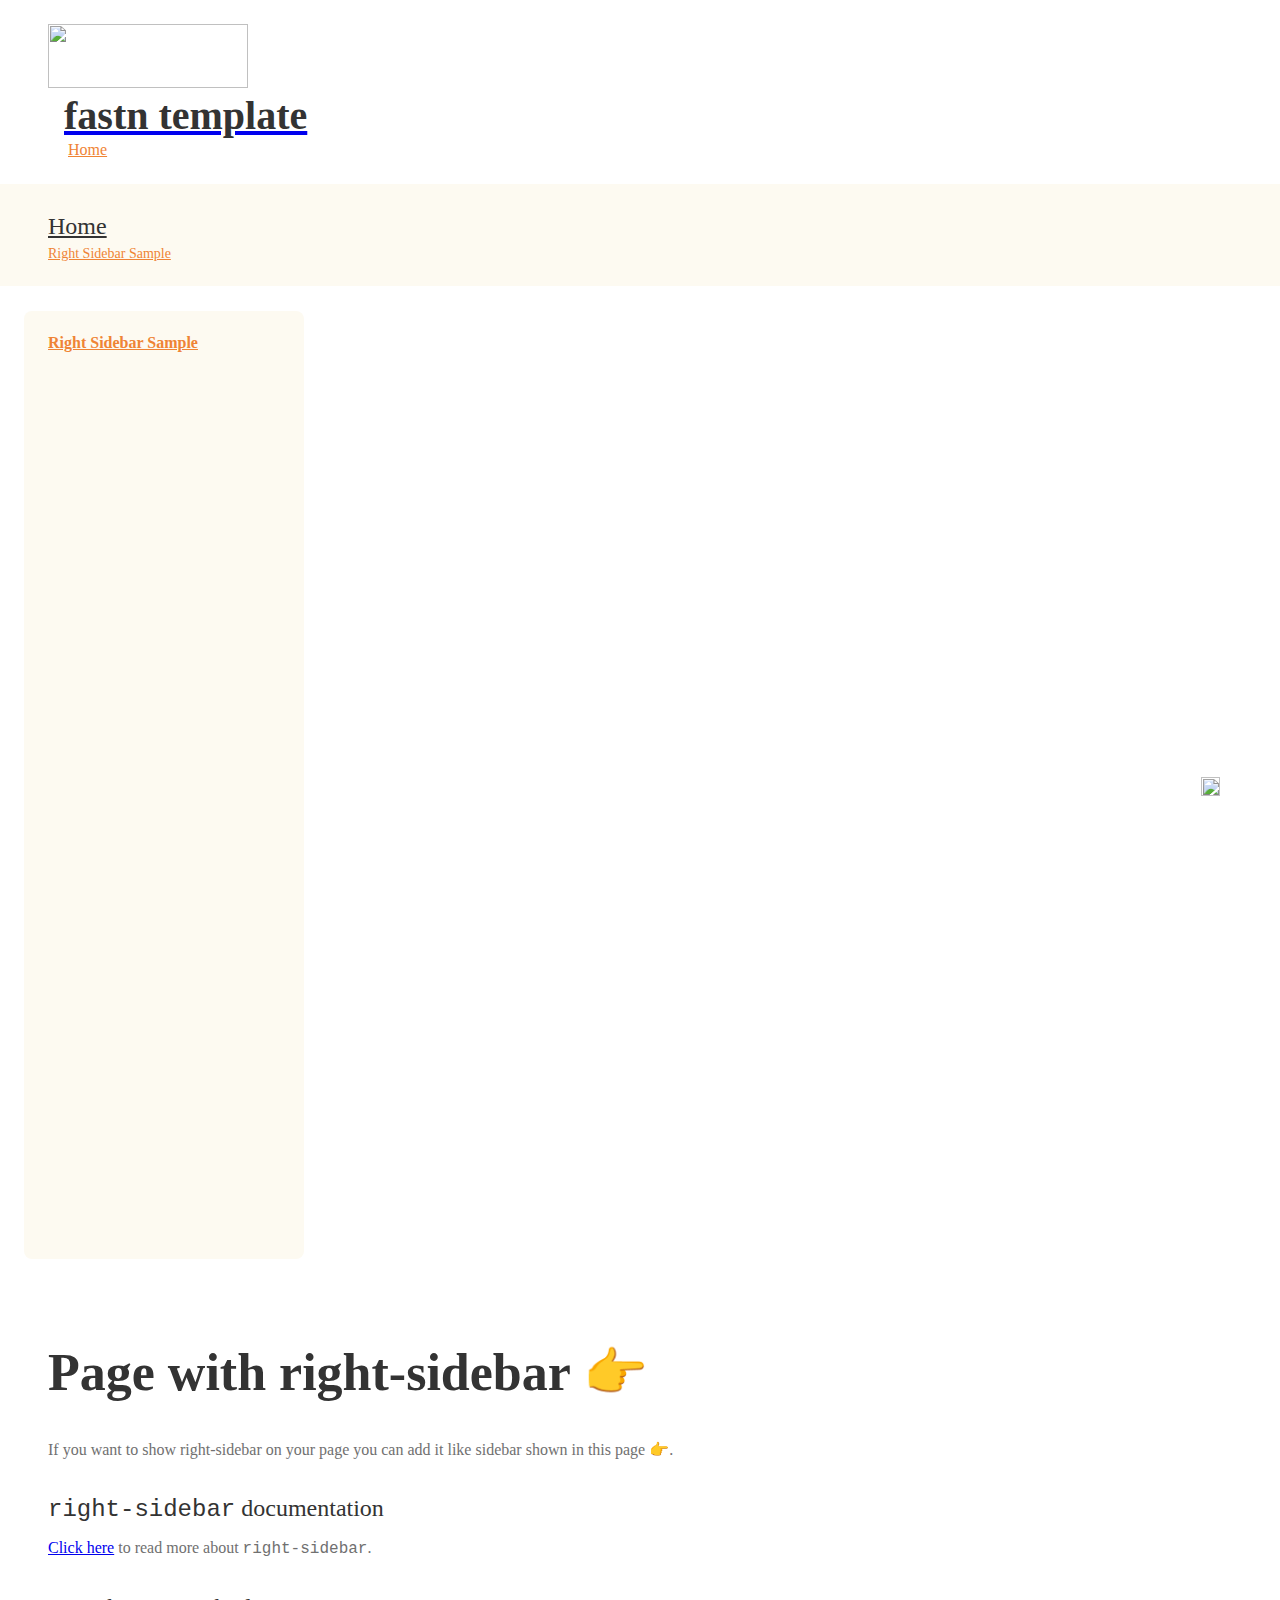
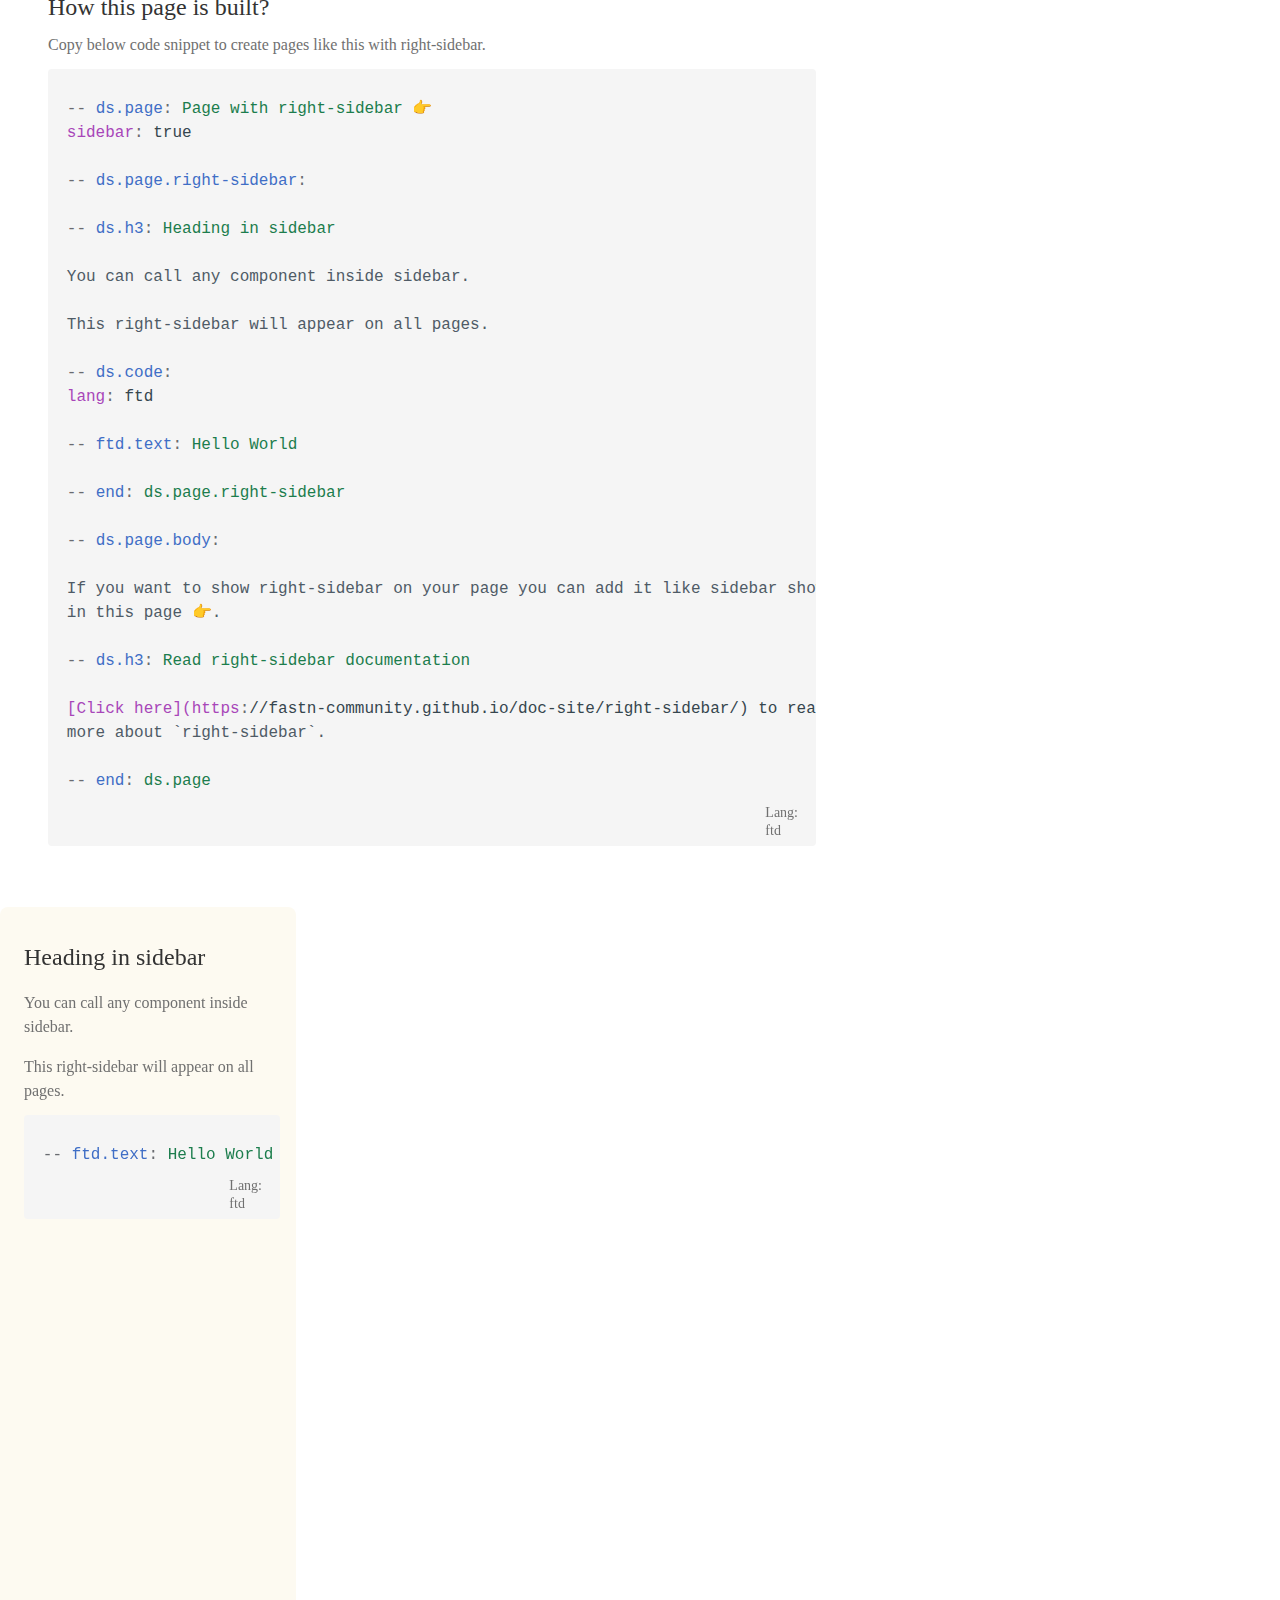
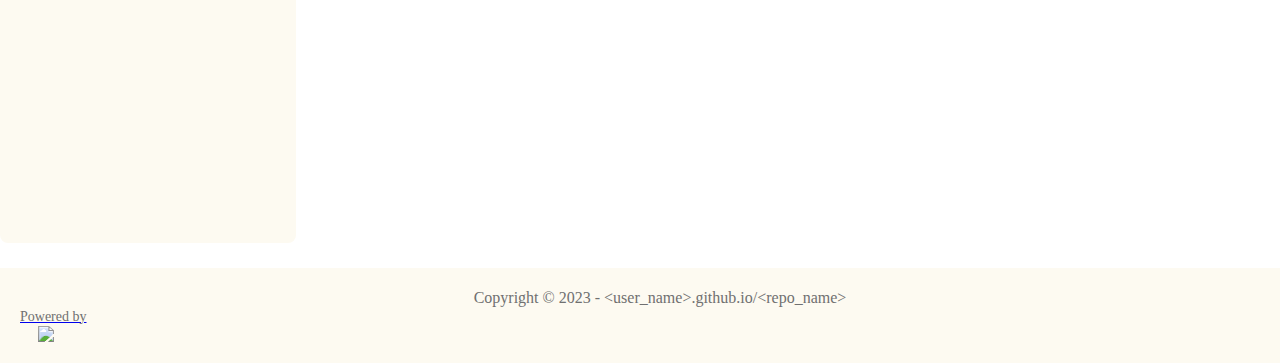
==== sidebar/index.html @ 20eb587a "Initialize gh-pages" ====
<!DOCTYPE html>
<html lang="en" style="height: 100%;">
<head>
<meta charset="UTF-8"><base href="/fastn-template/">
<meta name="viewport" content="width=device-width, initial-scale=1, maximum-scale=1, user-scalable=0"><meta property="og:title" content="Page with right-sidebar 👉"><meta name="twitter:title" content="Page with right-sidebar 👉">
<title>Page with right-sidebar 👉</title>
<link rel="shortcut icon" href="/-/<user_name>.github.io/<repo_name>/favicon.ico" type="image/x-icon">
<script type="ftd" id="ftd-data">
{
"<user_name>.github.io/<repo_name>/FASTN/ds#page:banner:0": [],
"<user_name>.github.io/<repo_name>/FASTN/ds#page:body:0": "If you want to show right-sidebar on your page you can add it like sidebar shown\nin this page 👉.",
"<user_name>.github.io/<repo_name>/FASTN/ds#page:footer:0": [],
"<user_name>.github.io/<repo_name>/FASTN/ds#page:full-width:0": false,
"<user_name>.github.io/<repo_name>/FASTN/ds#page:github-icon:0": false,
"<user_name>.github.io/<repo_name>/FASTN/ds#page:right-sidebar:0": [],
"<user_name>.github.io/<repo_name>/FASTN/ds#page:show-banner:0": true,
"<user_name>.github.io/<repo_name>/FASTN/ds#page:show-footer:0": true,
"<user_name>.github.io/<repo_name>/FASTN/ds#page:sidebar:0": true,
"<user_name>.github.io/<repo_name>/FASTN/ds#page:site-name:0": "fastn template",
"<user_name>.github.io/<repo_name>/FASTN/ds#page:title:0": "Page with right-sidebar 👉",
"<user_name>.github.io/<repo_name>/FASTN/ds#page:wrapper:0": [],
"<user_name>.github.io/<repo_name>/FASTN/ds#site-logo": {
"dark": "-/<user_name>.github.io/<repo_name>/assets/ipsum-logo-dark.svg",
"light": "-/<user_name>.github.io/<repo_name>/assets/ipsum-logo.svg"
},
"<user_name>.github.io/<repo_name>/assets#files.assets.ipsum-logo.svg": {
"dark": "-/<user_name>.github.io/<repo_name>/assets/ipsum-logo-dark.svg",
"light": "-/<user_name>.github.io/<repo_name>/assets/ipsum-logo.svg"
},
"fastn-community.github.io/app-switcher/assets#files.images.FTD.svg": {
"dark": "-/fastn-community.github.io/app-switcher/images/FTD.svg",
"light": "-/fastn-community.github.io/app-switcher/images/FTD.svg"
},
"fastn-community.github.io/app-switcher/assets#files.images.app-switcher-mobile.svg": {
"dark": "-/fastn-community.github.io/app-switcher/images/app-switcher-mobile.svg",
"light": "-/fastn-community.github.io/app-switcher/images/app-switcher-mobile.svg"
},
"fastn-community.github.io/app-switcher/assets#files.images.cross.svg": {
"dark": "-/fastn-community.github.io/app-switcher/images/cross.svg",
"light": "-/fastn-community.github.io/app-switcher/images/cross.svg"
},
"fastn-community.github.io/code-block#code:body:0,0,2,2,0,1,2,1,0,2": "-- ds.page: Page with right-sidebar 👉\nsidebar: true\n\n-- ds.page.right-sidebar:\n\n-- ds.h3: Heading in sidebar\n\nYou can call any component inside sidebar. \n\nThis right-sidebar will appear on all pages.\n\n-- ds.code:\nlang: ftd\n\n-- ftd.text: Hello World\n\n-- end: ds.page.right-sidebar\n\n-- ds.page.body:\n\nIf you want to show right-sidebar on your page you can add it like sidebar shown\nin this page 👉.\n\n-- ds.h3: Read right-sidebar documentation\n\n[Click here](https://fastn-community.github.io/doc-site/right-sidebar/) to read\nmore about `right-sidebar`.\n\n-- end: ds.page",
"fastn-community.github.io/code-block#code:body:0,0,2,2,0,2,0,1": "-- ftd.text: Hello World",
"fastn-community.github.io/code-block#code:body:0,0,3,2,1,1,0,2": "-- ds.page: Page with right-sidebar 👉\nsidebar: true\n\n-- ds.page.right-sidebar:\n\n-- ds.h3: Heading in sidebar\n\nYou can call any component inside sidebar. \n\nThis right-sidebar will appear on all pages.\n\n-- ds.code:\nlang: ftd\n\n-- ftd.text: Hello World\n\n-- end: ds.page.right-sidebar\n\n-- ds.page.body:\n\nIf you want to show right-sidebar on your page you can add it like sidebar shown\nin this page 👉.\n\n-- ds.h3: Read right-sidebar documentation\n\n[Click here](https://fastn-community.github.io/doc-site/right-sidebar/) to read\nmore about `right-sidebar`.\n\n-- end: ds.page",
"fastn-community.github.io/code-block#code:body:0,0,3,2,3,1": "-- ftd.text: Hello World",
"fastn-community.github.io/code-block#code:clean-code:0,0,2,2,0,1,2,1,0,2": "-- ds.page: Page with right-sidebar 👉\nsidebar: true\n\n-- ds.page.right-sidebar:\n\n-- ds.h3: Heading in sidebar\n\nYou can call any component inside sidebar. \n\nThis right-sidebar will appear on all pages.\n\n-- ds.code:\nlang: ftd\n\n-- ftd.text: Hello World\n\n-- end: ds.page.right-sidebar\n\n-- ds.page.body:\n\nIf you want to show right-sidebar on your page you can add it like sidebar shown\nin this page 👉.\n\n-- ds.h3: Read right-sidebar documentation\n\n[Click here](https://fastn-community.github.io/doc-site/right-sidebar/) to read\nmore about `right-sidebar`.\n\n-- end: ds.page",
"fastn-community.github.io/code-block#code:clean-code:0,0,2,2,0,2,0,1": "-- ftd.text: Hello World",
"fastn-community.github.io/code-block#code:clean-code:0,0,3,2,1,1,0,2": "-- ds.page: Page with right-sidebar 👉\nsidebar: true\n\n-- ds.page.right-sidebar:\n\n-- ds.h3: Heading in sidebar\n\nYou can call any component inside sidebar. \n\nThis right-sidebar will appear on all pages.\n\n-- ds.code:\nlang: ftd\n\n-- ftd.text: Hello World\n\n-- end: ds.page.right-sidebar\n\n-- ds.page.body:\n\nIf you want to show right-sidebar on your page you can add it like sidebar shown\nin this page 👉.\n\n-- ds.h3: Read right-sidebar documentation\n\n[Click here](https://fastn-community.github.io/doc-site/right-sidebar/) to read\nmore about `right-sidebar`.\n\n-- end: ds.page",
"fastn-community.github.io/code-block#code:clean-code:0,0,3,2,3,1": "-- ftd.text: Hello World",
"fastn-community.github.io/code-block#code:copy-mouse-in:0,0,2,2,0,1,2,1,0,2": false,
"fastn-community.github.io/code-block#code:copy-mouse-in:0,0,2,2,0,2,0,1": false,
"fastn-community.github.io/code-block#code:copy-mouse-in:0,0,3,2,1,1,0,2": false,
"fastn-community.github.io/code-block#code:copy-mouse-in:0,0,3,2,3,1": false,
"fastn-community.github.io/code-block#code:copy-text:0,0,2,2,0,1,2,1,0,2": "null",
"fastn-community.github.io/code-block#code:copy-text:0,0,2,2,0,2,0,1": "null",
"fastn-community.github.io/code-block#code:copy-text:0,0,3,2,1,1,0,2": "null",
"fastn-community.github.io/code-block#code:copy-text:0,0,3,2,3,1": "null",
"fastn-community.github.io/code-block#code:copy:0,0,2,2,0,1,2,1,0,2": true,
"fastn-community.github.io/code-block#code:copy:0,0,2,2,0,2,0,1": true,
"fastn-community.github.io/code-block#code:copy:0,0,3,2,1,1,0,2": true,
"fastn-community.github.io/code-block#code:copy:0,0,3,2,3,1": true,
"fastn-community.github.io/code-block#code:download-mouse-in:0,0,2,2,0,1,2,1,0,2": false,
"fastn-community.github.io/code-block#code:download-mouse-in:0,0,2,2,0,2,0,1": false,
"fastn-community.github.io/code-block#code:download-mouse-in:0,0,3,2,1,1,0,2": false,
"fastn-community.github.io/code-block#code:download-mouse-in:0,0,3,2,3,1": false,
"fastn-community.github.io/code-block#code:lang:0,0,2,2,0,1,2,1,0,2": "ftd",
"fastn-community.github.io/code-block#code:lang:0,0,2,2,0,2,0,1": "ftd",
"fastn-community.github.io/code-block#code:lang:0,0,3,2,1,1,0,2": "ftd",
"fastn-community.github.io/code-block#code:lang:0,0,3,2,3,1": "ftd",
"fastn-community.github.io/code-block#code:line-numbers:0,0,2,2,0,1,2,1,0,2": false,
"fastn-community.github.io/code-block#code:line-numbers:0,0,2,2,0,2,0,1": false,
"fastn-community.github.io/code-block#code:line-numbers:0,0,3,2,1,1,0,2": false,
"fastn-community.github.io/code-block#code:line-numbers:0,0,3,2,3,1": false,
"fastn-community.github.io/code-block#code:mouse-in:0,0,2,2,0,1,2,1,0,2": false,
"fastn-community.github.io/code-block#code:mouse-in:0,0,2,2,0,2,0,1": false,
"fastn-community.github.io/code-block#code:mouse-in:0,0,3,2,1,1,0,2": false,
"fastn-community.github.io/code-block#code:mouse-in:0,0,3,2,3,1": false,
"fastn-community.github.io/code-block/assets#files.static.copy-hover.svg": {
"dark": "-/fastn-community.github.io/code-block/static/copy-hover-dark.svg",
"light": "-/fastn-community.github.io/code-block/static/copy-hover.svg"
},
"fastn-community.github.io/code-block/assets#files.static.copy.svg": {
"dark": "-/fastn-community.github.io/code-block/static/copy-dark.svg",
"light": "-/fastn-community.github.io/code-block/static/copy.svg"
},
"fastn-community.github.io/code-block/assets#files.static.download-hover.svg": {
"dark": "-/fastn-community.github.io/code-block/static/download-hover-dark.svg",
"light": "-/fastn-community.github.io/code-block/static/download-hover.svg"
},
"fastn-community.github.io/code-block/assets#files.static.download.svg": {
"dark": "-/fastn-community.github.io/code-block/static/download-dark.svg",
"light": "-/fastn-community.github.io/code-block/static/download.svg"
},
"fastn-community.github.io/code-block/assets#files.static.tick.svg": {
"dark": "-/fastn-community.github.io/code-block/static/tick.svg",
"light": "-/fastn-community.github.io/code-block/static/tick.svg"
},
"fastn-community.github.io/dark-flame-cs#main": {
"accent": {
"primary": {
"dark": "#EF8435",
"light": "#EF8435"
},
"secondary": {
"dark": "#EBE8E5",
"light": "#EBE8E5"
},
"tertiary": {
"dark": "#c5cbd7",
"light": "#c5cbd7"
}
},
"background": {
"base": {
"dark": "#000000",
"light": "#FFFFFF"
},
"code": {
"dark": "#21222c",
"light": "#f5f5f5"
},
"overlay": {
"dark": "#000000",
"light": "#000000"
},
"step-1": {
"dark": "#111111",
"light": "#FDFAF1"
},
"step-2": {
"dark": "#2b2b2b",
"light": "#fbf3dc"
}
},
"border": {
"dark": "#434547",
"light": "#f0ece2"
},
"border-strong": {
"dark": "#333333",
"light": "#D9D9D9"
},
"cta-danger": {
"base": {
"dark": "#F9E4E1",
"light": "#F9E4E1"
},
"border": {
"dark": "#E9968C",
"light": "#E9968C"
},
"border-disabled": {
"dark": "#f1dac0",
"light": "#304655"
},
"disabled": {
"dark": "#FAECEB",
"light": "#FAECEB"
},
"focused": {
"dark": "#D97973",
"light": "#D97973"
},
"hover": {
"dark": "#F1BDB6",
"light": "#F1BDB6"
},
"pressed": {
"dark": "#D46A63",
"light": "#D46A63"
},
"text": {
"dark": "#D84836",
"light": "#D84836"
},
"text-disabled": {
"dark": "#fff",
"light": "#304655"
}
},
"cta-primary": {
"base": {
"dark": "#EF8435",
"light": "#EF8435"
},
"border": {
"dark": "#F3A063",
"light": "#F3A063"
},
"border-disabled": {
"dark": "#fad9c0",
"light": "#fad9c0"
},
"disabled": {
"dark": "#FAD9C0",
"light": "#FAD9C0"
},
"focused": {
"dark": "#B36328",
"light": "#B36328"
},
"hover": {
"dark": "#D77730",
"light": "#D77730"
},
"pressed": {
"dark": "#BF6A2A",
"light": "#BF6A2A"
},
"text": {
"dark": "#512403",
"light": "#512403"
},
"text-disabled": {
"dark": "#f2a164",
"light": "#f2a164"
}
},
"cta-secondary": {
"base": {
"dark": "#EBE8E5",
"light": "#EBE8E5"
},
"border": {
"dark": "#B0AEAC",
"light": "#B0AEAC"
},
"border-disabled": {
"dark": "#f1dac0",
"light": "#304655"
},
"disabled": {
"dark": "#F9F8F7",
"light": "#F9F8F7"
},
"focused": {
"dark": "#B0AEAC",
"light": "#B0AEAC"
},
"hover": {
"dark": "#D4D1CE",
"light": "#D4D1CE"
},
"pressed": {
"dark": "#BCBAB7",
"light": "#BCBAB7"
},
"text": {
"dark": "#333333",
"light": "#333333"
},
"text-disabled": {
"dark": "#fff",
"light": "#304655"
}
},
"cta-tertiary": {
"base": {
"dark": "#4A6490",
"light": "#4A6490"
},
"border": {
"dark": "#4e6997",
"light": "#4e6997"
},
"border-disabled": {
"dark": "#f1dac0",
"light": "#304655"
},
"disabled": {
"dark": "rgba(74, 100, 144, 0.4)",
"light": "rgba(74, 100, 144, 0.4)"
},
"focused": {
"dark": "#6882b1",
"light": "#6882b1"
},
"hover": {
"dark": "#3d5276",
"light": "#3d5276"
},
"pressed": {
"dark": "#2b3a54",
"light": "#2b3a54"
},
"text": {
"dark": "#ffffff",
"light": "#ffffff"
},
"text-disabled": {
"dark": "#fff",
"light": "#304655"
}
},
"custom": {
"eight": {
"dark": "#d554b3",
"light": "#d554b3"
},
"five": {
"dark": "#222222",
"light": "#FBF5E2"
},
"four": {
"dark": "#111111",
"light": "#FDFAF1"
},
"nine": {
"dark": "#ec8943",
"light": "#ec8943"
},
"one": {
"dark": "#4AA35C",
"light": "#4AA35C"
},
"seven": {
"dark": "#7564be",
"light": "#7564be"
},
"six": {
"dark": "#ef8dd6",
"light": "#ef8dd6"
},
"ten": {
"dark": "#da7a4a",
"light": "#da7a4a"
},
"three": {
"dark": "#EBBE52",
"light": "#EBBE52"
},
"two": {
"dark": "#5C2860",
"light": "#5C2860"
}
},
"error": {
"base": {
"dark": "#4f2a25c9",
"light": "#F9E4E1"
},
"border": {
"dark": "#E9968C",
"light": "#E9968C"
},
"text": {
"dark": "#D84836",
"light": "#D84836"
}
},
"info": {
"base": {
"dark": "#233a5dc7",
"light": "#DAE7FB"
},
"border": {
"dark": "#7EACF1",
"light": "#7EACF1"
},
"text": {
"dark": "#5290EC",
"light": "#5290EC"
}
},
"scrim": {
"dark": "#393939",
"light": "#393939"
},
"shadow": {
"dark": "#EF8435",
"light": "#EF8435"
},
"success": {
"base": {
"dark": "#033a1bb8",
"light": "#DCEFE4"
},
"border": {
"dark": "#95D0AF",
"light": "#95D0AF"
},
"text": {
"dark": "#159f52",
"light": "#3E8D61"
}
},
"text": {
"dark": "#D9D9D9",
"light": "#707070"
},
"text-strong": {
"dark": "#FFFFFF",
"light": "#333333"
},
"warning": {
"base": {
"dark": "#3b2c1ee6",
"light": "#FDF7F1"
},
"border": {
"dark": "#F2C097",
"light": "#F2C097"
},
"text": {
"dark": "#E78B3E",
"light": "#E78B3E"
}
}
},
"fastn-community.github.io/dark-flame-cs/colors#accent-": {
"primary": {
"dark": "#EF8435",
"light": "#EF8435"
},
"secondary": {
"dark": "#EBE8E5",
"light": "#EBE8E5"
},
"tertiary": {
"dark": "#c5cbd7",
"light": "#c5cbd7"
}
},
"fastn-community.github.io/dark-flame-cs/colors#accent-primary-": {
"dark": "#EF8435",
"light": "#EF8435"
},
"fastn-community.github.io/dark-flame-cs/colors#accent-secondary-": {
"dark": "#EBE8E5",
"light": "#EBE8E5"
},
"fastn-community.github.io/dark-flame-cs/colors#accent-tertiary-": {
"dark": "#c5cbd7",
"light": "#c5cbd7"
},
"fastn-community.github.io/dark-flame-cs/colors#background-": {
"base": {
"dark": "#000000",
"light": "#FFFFFF"
},
"code": {
"dark": "#21222c",
"light": "#f5f5f5"
},
"overlay": {
"dark": "#000000",
"light": "#000000"
},
"step-1": {
"dark": "#111111",
"light": "#FDFAF1"
},
"step-2": {
"dark": "#2b2b2b",
"light": "#fbf3dc"
}
},
"fastn-community.github.io/dark-flame-cs/colors#base-": {
"dark": "#000000",
"light": "#FFFFFF"
},
"fastn-community.github.io/dark-flame-cs/colors#border-": {
"dark": "#434547",
"light": "#f0ece2"
},
"fastn-community.github.io/dark-flame-cs/colors#border-strong-": {
"dark": "#333333",
"light": "#D9D9D9"
},
"fastn-community.github.io/dark-flame-cs/colors#code-": {
"dark": "#21222c",
"light": "#f5f5f5"
},
"fastn-community.github.io/dark-flame-cs/colors#cta-danger-": {
"base": {
"dark": "#F9E4E1",
"light": "#F9E4E1"
},
"border": {
"dark": "#E9968C",
"light": "#E9968C"
},
"border-disabled": {
"dark": "#f1dac0",
"light": "#304655"
},
"disabled": {
"dark": "#FAECEB",
"light": "#FAECEB"
},
"focused": {
"dark": "#D97973",
"light": "#D97973"
},
"hover": {
"dark": "#F1BDB6",
"light": "#F1BDB6"
},
"pressed": {
"dark": "#D46A63",
"light": "#D46A63"
},
"text": {
"dark": "#D84836",
"light": "#D84836"
},
"text-disabled": {
"dark": "#fff",
"light": "#304655"
}
},
"fastn-community.github.io/dark-flame-cs/colors#cta-danger-base-": {
"dark": "#F9E4E1",
"light": "#F9E4E1"
},
"fastn-community.github.io/dark-flame-cs/colors#cta-danger-border-": {
"dark": "#E9968C",
"light": "#E9968C"
},
"fastn-community.github.io/dark-flame-cs/colors#cta-danger-border-disabled-": {
"dark": "#f1dac0",
"light": "#304655"
},
"fastn-community.github.io/dark-flame-cs/colors#cta-danger-disabled-": {
"dark": "#FAECEB",
"light": "#FAECEB"
},
"fastn-community.github.io/dark-flame-cs/colors#cta-danger-focused-": {
"dark": "#D97973",
"light": "#D97973"
},
"fastn-community.github.io/dark-flame-cs/colors#cta-danger-hover-": {
"dark": "#F1BDB6",
"light": "#F1BDB6"
},
"fastn-community.github.io/dark-flame-cs/colors#cta-danger-pressed-": {
"dark": "#D46A63",
"light": "#D46A63"
},
"fastn-community.github.io/dark-flame-cs/colors#cta-danger-text-": {
"dark": "#D84836",
"light": "#D84836"
},
"fastn-community.github.io/dark-flame-cs/colors#cta-danger-text-disabled-": {
"dark": "#fff",
"light": "#304655"
},
"fastn-community.github.io/dark-flame-cs/colors#cta-primary-": {
"base": {
"dark": "#EF8435",
"light": "#EF8435"
},
"border": {
"dark": "#F3A063",
"light": "#F3A063"
},
"border-disabled": {
"dark": "#fad9c0",
"light": "#fad9c0"
},
"disabled": {
"dark": "#FAD9C0",
"light": "#FAD9C0"
},
"focused": {
"dark": "#B36328",
"light": "#B36328"
},
"hover": {
"dark": "#D77730",
"light": "#D77730"
},
"pressed": {
"dark": "#BF6A2A",
"light": "#BF6A2A"
},
"text": {
"dark": "#512403",
"light": "#512403"
},
"text-disabled": {
"dark": "#f2a164",
"light": "#f2a164"
}
},
"fastn-community.github.io/dark-flame-cs/colors#cta-primary-base-": {
"dark": "#EF8435",
"light": "#EF8435"
},
"fastn-community.github.io/dark-flame-cs/colors#cta-primary-border-": {
"dark": "#F3A063",
"light": "#F3A063"
},
"fastn-community.github.io/dark-flame-cs/colors#cta-primary-border-disabled-": {
"dark": "#fad9c0",
"light": "#fad9c0"
},
"fastn-community.github.io/dark-flame-cs/colors#cta-primary-disabled-": {
"dark": "#FAD9C0",
"light": "#FAD9C0"
},
"fastn-community.github.io/dark-flame-cs/colors#cta-primary-focused-": {
"dark": "#B36328",
"light": "#B36328"
},
"fastn-community.github.io/dark-flame-cs/colors#cta-primary-hover-": {
"dark": "#D77730",
"light": "#D77730"
},
"fastn-community.github.io/dark-flame-cs/colors#cta-primary-pressed-": {
"dark": "#BF6A2A",
"light": "#BF6A2A"
},
"fastn-community.github.io/dark-flame-cs/colors#cta-primary-text-": {
"dark": "#512403",
"light": "#512403"
},
"fastn-community.github.io/dark-flame-cs/colors#cta-primary-text-disabled-": {
"dark": "#f2a164",
"light": "#f2a164"
},
"fastn-community.github.io/dark-flame-cs/colors#cta-secondary-": {
"base": {
"dark": "#EBE8E5",
"light": "#EBE8E5"
},
"border": {
"dark": "#B0AEAC",
"light": "#B0AEAC"
},
"border-disabled": {
"dark": "#f1dac0",
"light": "#304655"
},
"disabled": {
"dark": "#F9F8F7",
"light": "#F9F8F7"
},
"focused": {
"dark": "#B0AEAC",
"light": "#B0AEAC"
},
"hover": {
"dark": "#D4D1CE",
"light": "#D4D1CE"
},
"pressed": {
"dark": "#BCBAB7",
"light": "#BCBAB7"
},
"text": {
"dark": "#333333",
"light": "#333333"
},
"text-disabled": {
"dark": "#fff",
"light": "#304655"
}
},
"fastn-community.github.io/dark-flame-cs/colors#cta-secondary-base-": {
"dark": "#EBE8E5",
"light": "#EBE8E5"
},
"fastn-community.github.io/dark-flame-cs/colors#cta-secondary-border-": {
"dark": "#B0AEAC",
"light": "#B0AEAC"
},
"fastn-community.github.io/dark-flame-cs/colors#cta-secondary-border-disabled-": {
"dark": "#f1dac0",
"light": "#304655"
},
"fastn-community.github.io/dark-flame-cs/colors#cta-secondary-disabled-": {
"dark": "#F9F8F7",
"light": "#F9F8F7"
},
"fastn-community.github.io/dark-flame-cs/colors#cta-secondary-focused-": {
"dark": "#B0AEAC",
"light": "#B0AEAC"
},
"fastn-community.github.io/dark-flame-cs/colors#cta-secondary-hover-": {
"dark": "#D4D1CE",
"light": "#D4D1CE"
},
"fastn-community.github.io/dark-flame-cs/colors#cta-secondary-pressed-": {
"dark": "#BCBAB7",
"light": "#BCBAB7"
},
"fastn-community.github.io/dark-flame-cs/colors#cta-secondary-text-": {
"dark": "#333333",
"light": "#333333"
},
"fastn-community.github.io/dark-flame-cs/colors#cta-secondary-text-disabled-": {
"dark": "#fff",
"light": "#304655"
},
"fastn-community.github.io/dark-flame-cs/colors#cta-tertiary-": {
"base": {
"dark": "#4A6490",
"light": "#4A6490"
},
"border": {
"dark": "#4e6997",
"light": "#4e6997"
},
"border-disabled": {
"dark": "#f1dac0",
"light": "#304655"
},
"disabled": {
"dark": "rgba(74, 100, 144, 0.4)",
"light": "rgba(74, 100, 144, 0.4)"
},
"focused": {
"dark": "#6882b1",
"light": "#6882b1"
},
"hover": {
"dark": "#3d5276",
"light": "#3d5276"
},
"pressed": {
"dark": "#2b3a54",
"light": "#2b3a54"
},
"text": {
"dark": "#ffffff",
"light": "#ffffff"
},
"text-disabled": {
"dark": "#fff",
"light": "#304655"
}
},
"fastn-community.github.io/dark-flame-cs/colors#cta-tertiary-base-": {
"dark": "#4A6490",
"light": "#4A6490"
},
"fastn-community.github.io/dark-flame-cs/colors#cta-tertiary-border-": {
"dark": "#4e6997",
"light": "#4e6997"
},
"fastn-community.github.io/dark-flame-cs/colors#cta-tertiary-border-disabled-": {
"dark": "#f1dac0",
"light": "#304655"
},
"fastn-community.github.io/dark-flame-cs/colors#cta-tertiary-disabled-": {
"dark": "rgba(74, 100, 144, 0.4)",
"light": "rgba(74, 100, 144, 0.4)"
},
"fastn-community.github.io/dark-flame-cs/colors#cta-tertiary-focused-": {
"dark": "#6882b1",
"light": "#6882b1"
},
"fastn-community.github.io/dark-flame-cs/colors#cta-tertiary-hover-": {
"dark": "#3d5276",
"light": "#3d5276"
},
"fastn-community.github.io/dark-flame-cs/colors#cta-tertiary-pressed-": {
"dark": "#2b3a54",
"light": "#2b3a54"
},
"fastn-community.github.io/dark-flame-cs/colors#cta-tertiary-text-": {
"dark": "#ffffff",
"light": "#ffffff"
},
"fastn-community.github.io/dark-flame-cs/colors#cta-tertiary-text-disabled-": {
"dark": "#fff",
"light": "#304655"
},
"fastn-community.github.io/dark-flame-cs/colors#custom-": {
"eight": {
"dark": "#d554b3",
"light": "#d554b3"
},
"five": {
"dark": "#222222",
"light": "#FBF5E2"
},
"four": {
"dark": "#111111",
"light": "#FDFAF1"
},
"nine": {
"dark": "#ec8943",
"light": "#ec8943"
},
"one": {
"dark": "#4AA35C",
"light": "#4AA35C"
},
"seven": {
"dark": "#7564be",
"light": "#7564be"
},
"six": {
"dark": "#ef8dd6",
"light": "#ef8dd6"
},
"ten": {
"dark": "#da7a4a",
"light": "#da7a4a"
},
"three": {
"dark": "#EBBE52",
"light": "#EBBE52"
},
"two": {
"dark": "#5C2860",
"light": "#5C2860"
}
},
"fastn-community.github.io/dark-flame-cs/colors#custom-eight-": {
"dark": "#d554b3",
"light": "#d554b3"
},
"fastn-community.github.io/dark-flame-cs/colors#custom-five-": {
"dark": "#222222",
"light": "#FBF5E2"
},
"fastn-community.github.io/dark-flame-cs/colors#custom-four-": {
"dark": "#111111",
"light": "#FDFAF1"
},
"fastn-community.github.io/dark-flame-cs/colors#custom-nine-": {
"dark": "#ec8943",
"light": "#ec8943"
},
"fastn-community.github.io/dark-flame-cs/colors#custom-one-": {
"dark": "#4AA35C",
"light": "#4AA35C"
},
"fastn-community.github.io/dark-flame-cs/colors#custom-seven-": {
"dark": "#7564be",
"light": "#7564be"
},
"fastn-community.github.io/dark-flame-cs/colors#custom-six-": {
"dark": "#ef8dd6",
"light": "#ef8dd6"
},
"fastn-community.github.io/dark-flame-cs/colors#custom-ten-": {
"dark": "#da7a4a",
"light": "#da7a4a"
},
"fastn-community.github.io/dark-flame-cs/colors#custom-three-": {
"dark": "#EBBE52",
"light": "#EBBE52"
},
"fastn-community.github.io/dark-flame-cs/colors#custom-two-": {
"dark": "#5C2860",
"light": "#5C2860"
},
"fastn-community.github.io/dark-flame-cs/colors#error-base-": {
"dark": "#4f2a25c9",
"light": "#F9E4E1"
},
"fastn-community.github.io/dark-flame-cs/colors#error-border-": {
"dark": "#E9968C",
"light": "#E9968C"
},
"fastn-community.github.io/dark-flame-cs/colors#error-btb-": {
"base": {
"dark": "#4f2a25c9",
"light": "#F9E4E1"
},
"border": {
"dark": "#E9968C",
"light": "#E9968C"
},
"text": {
"dark": "#D84836",
"light": "#D84836"
}
},
"fastn-community.github.io/dark-flame-cs/colors#error-text-": {
"dark": "#D84836",
"light": "#D84836"
},
"fastn-community.github.io/dark-flame-cs/colors#info-base-": {
"dark": "#233a5dc7",
"light": "#DAE7FB"
},
"fastn-community.github.io/dark-flame-cs/colors#info-border-": {
"dark": "#7EACF1",
"light": "#7EACF1"
},
"fastn-community.github.io/dark-flame-cs/colors#info-btb-": {
"base": {
"dark": "#233a5dc7",
"light": "#DAE7FB"
},
"border": {
"dark": "#7EACF1",
"light": "#7EACF1"
},
"text": {
"dark": "#5290EC",
"light": "#5290EC"
}
},
"fastn-community.github.io/dark-flame-cs/colors#info-text-": {
"dark": "#5290EC",
"light": "#5290EC"
},
"fastn-community.github.io/dark-flame-cs/colors#overlay-": {
"dark": "#000000",
"light": "#000000"
},
"fastn-community.github.io/dark-flame-cs/colors#scrim-": {
"dark": "#393939",
"light": "#393939"
},
"fastn-community.github.io/dark-flame-cs/colors#shadow-": {
"dark": "#EF8435",
"light": "#EF8435"
},
"fastn-community.github.io/dark-flame-cs/colors#step-1-": {
"dark": "#111111",
"light": "#FDFAF1"
},
"fastn-community.github.io/dark-flame-cs/colors#step-2-": {
"dark": "#2b2b2b",
"light": "#fbf3dc"
},
"fastn-community.github.io/dark-flame-cs/colors#success-base-": {
"dark": "#033a1bb8",
"light": "#DCEFE4"
},
"fastn-community.github.io/dark-flame-cs/colors#success-border-": {
"dark": "#95D0AF",
"light": "#95D0AF"
},
"fastn-community.github.io/dark-flame-cs/colors#success-btb-": {
"base": {
"dark": "#033a1bb8",
"light": "#DCEFE4"
},
"border": {
"dark": "#95D0AF",
"light": "#95D0AF"
},
"text": {
"dark": "#159f52",
"light": "#3E8D61"
}
},
"fastn-community.github.io/dark-flame-cs/colors#success-text-": {
"dark": "#159f52",
"light": "#3E8D61"
},
"fastn-community.github.io/dark-flame-cs/colors#text-": {
"dark": "#D9D9D9",
"light": "#707070"
},
"fastn-community.github.io/dark-flame-cs/colors#text-strong-": {
"dark": "#FFFFFF",
"light": "#333333"
},
"fastn-community.github.io/dark-flame-cs/colors#warning-base-": {
"dark": "#3b2c1ee6",
"light": "#FDF7F1"
},
"fastn-community.github.io/dark-flame-cs/colors#warning-border-": {
"dark": "#F2C097",
"light": "#F2C097"
},
"fastn-community.github.io/dark-flame-cs/colors#warning-btb-": {
"base": {
"dark": "#3b2c1ee6",
"light": "#FDF7F1"
},
"border": {
"dark": "#F2C097",
"light": "#F2C097"
},
"text": {
"dark": "#E78B3E",
"light": "#E78B3E"
}
},
"fastn-community.github.io/dark-flame-cs/colors#warning-text-": {
"dark": "#E78B3E",
"light": "#E78B3E"
},
"fastn-community.github.io/dark-mode-switcher/assets#files.static.dark-mode-active-dark.png": {
"dark": "-/fastn-community.github.io/dark-mode-switcher/static/dark-mode-active-dark.png",
"light": "-/fastn-community.github.io/dark-mode-switcher/static/dark-mode-active-dark.png"
},
"fastn-community.github.io/dark-mode-switcher/assets#files.static.light-mode-active.png": {
"dark": "-/fastn-community.github.io/dark-mode-switcher/static/light-mode-active-dark.png",
"light": "-/fastn-community.github.io/dark-mode-switcher/static/light-mode-active.png"
},
"fastn-community.github.io/dark-mode-switcher/assets#files.static.system-mode-active.png": {
"dark": "-/fastn-community.github.io/dark-mode-switcher/static/system-mode-active-dark.png",
"light": "-/fastn-community.github.io/dark-mode-switcher/static/system-mode-active.png"
},
"fastn-community.github.io/doc-site#doc-page-desktop:login-btn-txt:0,0,2": "Login",
"fastn-community.github.io/doc-site#doc-page-mobile:extra:0,0,3": [],
"fastn-community.github.io/doc-site#light-green": {
"dark": "#0DCEAB",
"light": "#0DCEAB"
},
"fastn-community.github.io/doc-site#page:about-text-url:0": "/",
"fastn-community.github.io/doc-site#page:about-text:0": "About this page",
"fastn-community.github.io/doc-site#page:edit-text-url:0": "/",
"fastn-community.github.io/doc-site#page:edit-text:0": "Edit This Page",
"fastn-community.github.io/doc-site#page:fluid-width:0": true,
"fastn-community.github.io/doc-site#page:fluid-wrap:0": [],
"fastn-community.github.io/doc-site#page:github-text-url:0": "/",
"fastn-community.github.io/doc-site#page:github-text:0": "{green: Sign in} to access Editing Tools",
"fastn-community.github.io/doc-site#page:header-logo-ui:0": [],
"fastn-community.github.io/doc-site#page:open-right-sidebar-info:0": false,
"fastn-community.github.io/doc-site#page:right-section:0": false,
"fastn-community.github.io/doc-site#page:search:0": false,
"fastn-community.github.io/doc-site#page:wrapper:0": [],
"fastn-community.github.io/doc-site#right-sidebar-background": {
"dark": "#262626",
"light": "#262626"
},
"fastn-community.github.io/doc-site#toc-instance:hover:0,0,2,2,0,0,0": false,
"fastn-community.github.io/doc-site#toc-instance:toc-clone:0,0,2,2,0,0,0": {
"bury": false,
"children": [],
"is-active": true,
"is-disabled": false,
"is-heading": false,
"is-open": true,
"title": "Right Sidebar Sample",
"url": "sidebar/"
},
"fastn-community.github.io/doc-site/assets#files.static.brand-logo.svg": {
"dark": "-/fastn-community.github.io/doc-site/static/brand-logo.svg",
"light": "-/fastn-community.github.io/doc-site/static/brand-logo.svg"
},
"fastn-community.github.io/doc-site/assets#files.static.cross-dark.svg": {
"dark": "-/fastn-community.github.io/doc-site/static/cross-dark.svg",
"light": "-/fastn-community.github.io/doc-site/static/cross-dark.svg"
},
"fastn-community.github.io/doc-site/assets#files.static.cross.svg": {
"dark": "-/fastn-community.github.io/doc-site/static/cross-dark.svg",
"light": "-/fastn-community.github.io/doc-site/static/cross.svg"
},
"fastn-community.github.io/doc-site/assets#files.static.editor-icon.svg": {
"dark": "-/fastn-community.github.io/doc-site/static/editor-icon.svg",
"light": "-/fastn-community.github.io/doc-site/static/editor-icon.svg"
},
"fastn-community.github.io/doc-site/assets#files.static.header.hamburger-dark.svg": {
"dark": "-/fastn-community.github.io/doc-site/static/header/hamburger-dark.svg",
"light": "-/fastn-community.github.io/doc-site/static/header/hamburger-dark.svg"
},
"fastn-community.github.io/doc-site/assets#files.static.header.hamburger.svg": {
"dark": "-/fastn-community.github.io/doc-site/static/header/hamburger-dark.svg",
"light": "-/fastn-community.github.io/doc-site/static/header/hamburger.svg"
},
"fastn-community.github.io/doc-site/assets#files.static.info-icon.svg": {
"dark": "-/fastn-community.github.io/doc-site/static/info-icon.svg",
"light": "-/fastn-community.github.io/doc-site/static/info-icon.svg"
},
"fastn-community.github.io/doc-site/common#apps": {
"items": [],
"len": 0
},
"fastn-community.github.io/doc-site/common#brand-caption": "FifthTry",
"fastn-community.github.io/doc-site/common#brand-site-logo": {
"dark": "https://www.fifthtry.com/-/fifthtry.com/images/dummy-site-logo.png",
"light": "https://www.fifthtry.com/-/fifthtry.com/images/dummy-site-logo.png"
},
"fastn-community.github.io/doc-site/common#brand-site-name": "FifthTry",
"fastn-community.github.io/doc-site/common#brand-site-url": "/",
"fastn-community.github.io/doc-site/common#fastn-logo": {
"dark": "https://fastn.com/-/fastn.com/images/fastn-dark.svg",
"light": "https://fastn.com/-/fastn.com/images/fastn.svg"
},
"fastn-community.github.io/doc-site/common#is-reader": false,
"fastn-community.github.io/doc-site/common#itemlist": [
{
"is-last": false,
"title": "About",
"url": "https://github.com/FifthTry"
},
{
"is-last": false,
"title": "Terms",
"url": "https://fifthtry.com/terms/"
},
{
"is-last": false,
"title": "Privacy",
"url": "https://fifthtry.com/privacy/"
},
{
"is-last": true,
"title": "Blog",
"url": "https://fifthtry.com/blog/"
}
],
"fastn-community.github.io/doc-site/common#login-button": false,
"fastn-community.github.io/doc-site/common#login-url": "/",
"fastn-community.github.io/doc-site/common#logo-height": 64,
"fastn-community.github.io/doc-site/common#logo-width": 200,
"fastn-community.github.io/doc-site/common#parent-brand": true,
"fastn-community.github.io/doc-site/common#sections": [],
"fastn-community.github.io/doc-site/common#show-floater": false,
"fastn-community.github.io/doc-site/common#show-footer": true,
"fastn-community.github.io/doc-site/common#site-logo": {
"dark": "null",
"light": "null"
},
"fastn-community.github.io/doc-site/common#site-url": "index.html",
"fastn-community.github.io/doc-site/common#sitemap": {
"current-page": {
"bury": false,
"children": [],
"is-active": true,
"is-disabled": false,
"is-heading": false,
"is-open": true,
"title": "Right Sidebar Sample",
"url": "sidebar/"
},
"current-section": {
"bury": false,
"children": [],
"is-active": true,
"is-disabled": false,
"is-heading": false,
"is-open": true,
"title": "Home",
"url": "index.html"
},
"sections": [
{
"bury": false,
"children": [],
"is-active": true,
"is-disabled": false,
"is-heading": false,
"is-open": true,
"title": "Home",
"url": "index.html"
}
],
"subsections": [],
"toc": [
{
"bury": false,
"children": [],
"is-active": true,
"is-disabled": false,
"is-heading": false,
"is-open": true,
"title": "Right Sidebar Sample",
"url": "sidebar/"
}
]
},
"fastn-community.github.io/doc-site/common#wall-message": "Please, login via clicking on below button",
"fastn-community.github.io/footer#fastn-footer:copyright:0,0,5,0": "Copyright © 2023 - <user_name>.github.io/<repo_name>",
"fastn-community.github.io/footer#fastn-footer:powered-by-link:0,0,5,0": "https://fastn.com/",
"fastn-community.github.io/footer#fastn-footer:powered-by-text:0,0,5,0": "Powered by",
"fastn-community.github.io/footer#fastn-logo": {
"dark": "https://fastn.com/-/fastn.com/images/fastn-dark.svg",
"light": "https://fastn.com/-/fastn.com/images/fastn.svg"
},
"fastn-community.github.io/header#childs:show-arrow:0,0,2,1,2,1,0,0,0,1,2": false,
"fastn-community.github.io/header#footer-list": [],
"fastn-community.github.io/header#header-desktop:extra:0,0,2,1,2": [],
"fastn-community.github.io/header#header-item-mobile:open:0,0,2,1,1,1,0": false,
"fastn-community.github.io/header#header-item-mobile:open:0,0,3,1,1,1,0": false,
"fastn-community.github.io/header#header-item:mouse-in:0,0,2,1,2,0,0,0,1,0,0": false,
"fastn-community.github.io/header#header-item:open:0,0,2,1,2,0,0,0,1,0,0": false,
"fastn-community.github.io/header#header-toc-item-mobile-view:open:0,0,3,1,3,3,2,0,0": false,
"fastn-community.github.io/header#header:current-url:0,0,3,1": "/",
"fastn-community.github.io/header#header:fluid-width:0,0,3,1": true,
"fastn-community.github.io/header#header:footer-nav:0,0,2,1": [],
"fastn-community.github.io/header#header:footer-nav:0,0,3,1": [],
"fastn-community.github.io/header#header:login-btn-txt:0,0,3,1": "Login",
"fastn-community.github.io/header#header:login-btn-url:0,0,2,1": "index.html",
"fastn-community.github.io/header#header:login-btn-url:0,0,3,1": "index.html",
"fastn-community.github.io/header#header:login-button:0,0,3,1": false,
"fastn-community.github.io/header#header:parent-brand:0,0,2,1": false,
"fastn-community.github.io/header#header:products:0,0,2,1": [],
"fastn-community.github.io/header#header:products:0,0,3,1": [],
"fastn-community.github.io/header#header:right-section:0,0,3,1": false,
"fastn-community.github.io/header#header:show-section:0,0,2,1": false,
"fastn-community.github.io/header#header:show-section:0,0,3,1": false,
"fastn-community.github.io/header#header:sidebar-open:0,0,2,1": false,
"fastn-community.github.io/header#header:sidebar-open:0,0,3,1": false,
"fastn-community.github.io/header#header:width:0,0,2,1": "100",
"fastn-community.github.io/header#header:width:0,0,3,1": "100",
"fastn-community.github.io/header#sitemap": {
"current-page": {
"bury": false,
"children": [],
"is-active": true,
"is-disabled": false,
"is-heading": false,
"is-open": true,
"title": "Right Sidebar Sample",
"url": "sidebar/"
},
"current-section": {
"bury": false,
"children": [],
"is-active": true,
"is-disabled": false,
"is-heading": false,
"is-open": true,
"title": "Home",
"url": "index.html"
},
"sections": [
{
"bury": false,
"children": [],
"is-active": true,
"is-disabled": false,
"is-heading": false,
"is-open": true,
"title": "Home",
"url": "index.html"
}
],
"subsections": [],
"toc": [
{
"bury": false,
"children": [],
"is-active": true,
"is-disabled": false,
"is-heading": false,
"is-open": true,
"title": "Right Sidebar Sample",
"url": "sidebar/"
}
]
},
"fastn-community.github.io/header/assets#files.static.arrow-right.svg": {
"dark": "-/fastn-community.github.io/header/static/arrow-right.svg",
"light": "-/fastn-community.github.io/header/static/arrow-right.svg"
},
"fastn-community.github.io/header/assets#files.static.down-arrow-dark.svg": {
"dark": "-/fastn-community.github.io/header/static/down-arrow-dark.svg",
"light": "-/fastn-community.github.io/header/static/down-arrow-dark.svg"
},
"fastn-community.github.io/header/assets#files.static.header.cross.svg": {
"dark": "-/fastn-community.github.io/header/static/header/cross-dark.svg",
"light": "-/fastn-community.github.io/header/static/header/cross.svg"
},
"fastn-community.github.io/header/assets#files.static.header.hamburger-dark.svg": {
"dark": "-/fastn-community.github.io/header/static/header/hamburger-dark.svg",
"light": "-/fastn-community.github.io/header/static/header/hamburger-dark.svg"
},
"fastn-community.github.io/header/assets#files.static.icon-github.svg": {
"dark": "-/fastn-community.github.io/header/static/icon-github-dark.svg",
"light": "-/fastn-community.github.io/header/static/icon-github.svg"
},
"fastn-community.github.io/header/assets#files.static.search-icon.svg": {
"dark": "-/fastn-community.github.io/header/static/search-icon-dark.svg",
"light": "-/fastn-community.github.io/header/static/search-icon.svg"
},
"fastn-community.github.io/header/assets#files.static.up-arrow-dark.svg": {
"dark": "-/fastn-community.github.io/header/static/up-arrow-dark.svg",
"light": "-/fastn-community.github.io/header/static/up-arrow-dark.svg"
},
"fastn-community.github.io/roboto-font/assets#fonts": {
"Roboto": "fastn-community-github-io-roboto-font-Roboto"
},
"fastn-community.github.io/roboto-typography#blockquote": {
"desktop": {
"font-family": [
"fastn-community-github-io-roboto-font-Roboto"
],
"letter-spacing": "0px",
"line-height": "16px",
"size": "14px",
"weight": 400
},
"mobile": {
"font-family": [
"fastn-community-github-io-roboto-font-Roboto"
],
"letter-spacing": "0px",
"line-height": "16px",
"size": "14px",
"weight": 400
}
},
"fastn-community.github.io/roboto-typography#blockquote-desktop": {
"font-family": [
"fastn-community-github-io-roboto-font-Roboto"
],
"letter-spacing": "0px",
"line-height": "16px",
"size": "14px",
"weight": 400
},
"fastn-community.github.io/roboto-typography#blockquote-mobile": {
"font-family": [
"fastn-community-github-io-roboto-font-Roboto"
],
"letter-spacing": "0px",
"line-height": "16px",
"size": "14px",
"weight": 400
},
"fastn-community.github.io/roboto-typography#button-large": {
"desktop": {
"font-family": [
"fastn-community-github-io-roboto-font-Roboto"
],
"letter-spacing": "0px",
"line-height": "24px",
"size": "18px",
"weight": 700
},
"mobile": {
"font-family": [
"fastn-community-github-io-roboto-font-Roboto"
],
"letter-spacing": "0px",
"line-height": "24px",
"size": "18px",
"weight": 700
}
},
"fastn-community.github.io/roboto-typography#button-large-desktop": {
"font-family": [
"fastn-community-github-io-roboto-font-Roboto"
],
"letter-spacing": "0px",
"line-height": "24px",
"size": "18px",
"weight": 700
},
"fastn-community.github.io/roboto-typography#button-large-mobile": {
"font-family": [
"fastn-community-github-io-roboto-font-Roboto"
],
"letter-spacing": "0px",
"line-height": "24px",
"size": "18px",
"weight": 700
},
"fastn-community.github.io/roboto-typography#button-medium": {
"desktop": {
"font-family": [
"fastn-community-github-io-roboto-font-Roboto"
],
"letter-spacing": "0px",
"line-height": "21px",
"size": "16px",
"weight": 700
},
"mobile": {
"font-family": [
"fastn-community-github-io-roboto-font-Roboto"
],
"letter-spacing": "0px",
"line-height": "21px",
"size": "16px",
"weight": 400
}
},
"fastn-community.github.io/roboto-typography#button-medium-desktop": {
"font-family": [
"fastn-community-github-io-roboto-font-Roboto"
],
"letter-spacing": "0px",
"line-height": "21px",
"size": "16px",
"weight": 700
},
"fastn-community.github.io/roboto-typography#button-medium-mobile": {
"font-family": [
"fastn-community-github-io-roboto-font-Roboto"
],
"letter-spacing": "0px",
"line-height": "21px",
"size": "16px",
"weight": 400
},
"fastn-community.github.io/roboto-typography#button-small": {
"desktop": {
"font-family": [
"fastn-community-github-io-roboto-font-Roboto"
],
"letter-spacing": "0px",
"line-height": "19px",
"size": "14px",
"weight": 700
},
"mobile": {
"font-family": [
"fastn-community-github-io-roboto-font-Roboto"
],
"letter-spacing": "0px",
"line-height": "19px",
"size": "14px",
"weight": 400
}
},
"fastn-community.github.io/roboto-typography#button-small-desktop": {
"font-family": [
"fastn-community-github-io-roboto-font-Roboto"
],
"letter-spacing": "0px",
"line-height": "19px",
"size": "14px",
"weight": 700
},
"fastn-community.github.io/roboto-typography#button-small-mobile": {
"font-family": [
"fastn-community-github-io-roboto-font-Roboto"
],
"letter-spacing": "0px",
"line-height": "19px",
"size": "14px",
"weight": 400
},
"fastn-community.github.io/roboto-typography#copy-large": {
"desktop": {
"font-family": [
"fastn-community-github-io-roboto-font-Roboto"
],
"letter-spacing": "0px",
"line-height": "28px",
"size": "20px",
"weight": 400
},
"mobile": {
"font-family": [
"fastn-community-github-io-roboto-font-Roboto"
],
"letter-spacing": "0px",
"line-height": "28px",
"size": "20px",
"weight": 400
}
},
"fastn-community.github.io/roboto-typography#copy-large-desktop": {
"font-family": [
"fastn-community-github-io-roboto-font-Roboto"
],
"letter-spacing": "0px",
"line-height": "28px",
"size": "20px",
"weight": 400
},
"fastn-community.github.io/roboto-typography#copy-large-mobile": {
"font-family": [
"fastn-community-github-io-roboto-font-Roboto"
],
"letter-spacing": "0px",
"line-height": "28px",
"size": "20px",
"weight": 400
},
"fastn-community.github.io/roboto-typography#copy-regular": {
"desktop": {
"font-family": [
"fastn-community-github-io-roboto-font-Roboto"
],
"letter-spacing": "0px",
"line-height": "24px",
"size": "16px",
"weight": 400
},
"mobile": {
"font-family": [
"fastn-community-github-io-roboto-font-Roboto"
],
"letter-spacing": "0px",
"line-height": "24px",
"size": "16px",
"weight": 400
}
},
"fastn-community.github.io/roboto-typography#copy-regular-desktop": {
"font-family": [
"fastn-community-github-io-roboto-font-Roboto"
],
"letter-spacing": "0px",
"line-height": "24px",
"size": "16px",
"weight": 400
},
"fastn-community.github.io/roboto-typography#copy-regular-mobile": {
"font-family": [
"fastn-community-github-io-roboto-font-Roboto"
],
"letter-spacing": "0px",
"line-height": "24px",
"size": "16px",
"weight": 400
},
"fastn-community.github.io/roboto-typography#copy-small": {
"desktop": {
"font-family": [
"fastn-community-github-io-roboto-font-Roboto"
],
"letter-spacing": "0px",
"line-height": "20px",
"size": "16px",
"weight": 400
},
"mobile": {
"font-family": [
"fastn-community-github-io-roboto-font-Roboto"
],
"letter-spacing": "0px",
"line-height": "20px",
"size": "16px",
"weight": 400
}
},
"fastn-community.github.io/roboto-typography#copy-small-desktop": {
"font-family": [
"fastn-community-github-io-roboto-font-Roboto"
],
"letter-spacing": "0px",
"line-height": "20px",
"size": "16px",
"weight": 400
},
"fastn-community.github.io/roboto-typography#copy-small-mobile": {
"font-family": [
"fastn-community-github-io-roboto-font-Roboto"
],
"letter-spacing": "0px",
"line-height": "20px",
"size": "16px",
"weight": 400
},
"fastn-community.github.io/roboto-typography#fine-print": {
"desktop": {
"font-family": [
"fastn-community-github-io-roboto-font-Roboto"
],
"letter-spacing": "0px",
"line-height": "18px",
"size": "14px",
"weight": 400
},
"mobile": {
"font-family": [
"fastn-community-github-io-roboto-font-Roboto"
],
"letter-spacing": "0px",
"line-height": "18px",
"size": "14px",
"weight": 400
}
},
"fastn-community.github.io/roboto-typography#fine-print-desktop": {
"font-family": [
"fastn-community-github-io-roboto-font-Roboto"
],
"letter-spacing": "0px",
"line-height": "18px",
"size": "14px",
"weight": 400
},
"fastn-community.github.io/roboto-typography#fine-print-mobile": {
"font-family": [
"fastn-community-github-io-roboto-font-Roboto"
],
"letter-spacing": "0px",
"line-height": "18px",
"size": "14px",
"weight": 400
},
"fastn-community.github.io/roboto-typography#heading-hero": {
"desktop": {
"font-family": [
"fastn-community-github-io-roboto-font-Roboto"
],
"letter-spacing": "0px",
"line-height": "60px",
"size": "52px",
"weight": 700
},
"mobile": {
"font-family": [
"fastn-community-github-io-roboto-font-Roboto"
],
"letter-spacing": "0px",
"line-height": "60px",
"size": "52px",
"weight": 700
}
},
"fastn-community.github.io/roboto-typography#heading-hero-desktop": {
"font-family": [
"fastn-community-github-io-roboto-font-Roboto"
],
"letter-spacing": "0px",
"line-height": "60px",
"size": "52px",
"weight": 700
},
"fastn-community.github.io/roboto-typography#heading-hero-mobile": {
"font-family": [
"fastn-community-github-io-roboto-font-Roboto"
],
"letter-spacing": "0px",
"line-height": "60px",
"size": "52px",
"weight": 700
},
"fastn-community.github.io/roboto-typography#heading-large": {
"desktop": {
"font-family": [
"fastn-community-github-io-roboto-font-Roboto"
],
"letter-spacing": "0px",
"line-height": "48px",
"size": "40px",
"weight": 700
},
"mobile": {
"font-family": [
"fastn-community-github-io-roboto-font-Roboto"
],
"letter-spacing": "0px",
"line-height": "48px",
"size": "40px",
"weight": 700
}
},
"fastn-community.github.io/roboto-typography#heading-large-desktop": {
"font-family": [
"fastn-community-github-io-roboto-font-Roboto"
],
"letter-spacing": "0px",
"line-height": "48px",
"size": "40px",
"weight": 700
},
"fastn-community.github.io/roboto-typography#heading-large-mobile": {
"font-family": [
"fastn-community-github-io-roboto-font-Roboto"
],
"letter-spacing": "0px",
"line-height": "48px",
"size": "40px",
"weight": 700
},
"fastn-community.github.io/roboto-typography#heading-medium": {
"desktop": {
"font-family": [
"fastn-community-github-io-roboto-font-Roboto"
],
"letter-spacing": "0px",
"line-height": "44px",
"size": "32px",
"weight": 600
},
"mobile": {
"font-family": [
"fastn-community-github-io-roboto-font-Roboto"
],
"letter-spacing": "0px",
"line-height": "44px",
"size": "32px",
"weight": 600
}
},
"fastn-community.github.io/roboto-typography#heading-medium-desktop": {
"font-family": [
"fastn-community-github-io-roboto-font-Roboto"
],
"letter-spacing": "0px",
"line-height": "44px",
"size": "32px",
"weight": 600
},
"fastn-community.github.io/roboto-typography#heading-medium-mobile": {
"font-family": [
"fastn-community-github-io-roboto-font-Roboto"
],
"letter-spacing": "0px",
"line-height": "44px",
"size": "32px",
"weight": 600
},
"fastn-community.github.io/roboto-typography#heading-small": {
"desktop": {
"font-family": [
"fastn-community-github-io-roboto-font-Roboto"
],
"letter-spacing": "0px",
"line-height": "36px",
"size": "24px",
"weight": 500
},
"mobile": {
"font-family": [
"fastn-community-github-io-roboto-font-Roboto"
],
"letter-spacing": "0px",
"line-height": "36px",
"size": "24px",
"weight": 500
}
},
"fastn-community.github.io/roboto-typography#heading-small-desktop": {
"font-family": [
"fastn-community-github-io-roboto-font-Roboto"
],
"letter-spacing": "0px",
"line-height": "36px",
"size": "24px",
"weight": 500
},
"fastn-community.github.io/roboto-typography#heading-small-mobile": {
"font-family": [
"fastn-community-github-io-roboto-font-Roboto"
],
"letter-spacing": "0px",
"line-height": "36px",
"size": "24px",
"weight": 500
},
"fastn-community.github.io/roboto-typography#heading-tiny": {
"desktop": {
"font-family": [
"fastn-community-github-io-roboto-font-Roboto"
],
"letter-spacing": "0px",
"line-height": "26px",
"size": "18px",
"weight": 500
},
"mobile": {
"font-family": [
"fastn-community-github-io-roboto-font-Roboto"
],
"letter-spacing": "0px",
"line-height": "26px",
"size": "18px",
"weight": 500
}
},
"fastn-community.github.io/roboto-typography#heading-tiny-desktop": {
"font-family": [
"fastn-community-github-io-roboto-font-Roboto"
],
"letter-spacing": "0px",
"line-height": "26px",
"size": "18px",
"weight": 500
},
"fastn-community.github.io/roboto-typography#heading-tiny-mobile": {
"font-family": [
"fastn-community-github-io-roboto-font-Roboto"
],
"letter-spacing": "0px",
"line-height": "26px",
"size": "18px",
"weight": 500
},
"fastn-community.github.io/roboto-typography#label-large": {
"desktop": {
"font-family": [
"fastn-community-github-io-roboto-font-Roboto"
],
"letter-spacing": "0px",
"line-height": "22px",
"size": "16px",
"weight": 400
},
"mobile": {
"font-family": [
"fastn-community-github-io-roboto-font-Roboto"
],
"letter-spacing": "0px",
"line-height": "22px",
"size": "16px",
"weight": 400
}
},
"fastn-community.github.io/roboto-typography#label-large-desktop": {
"font-family": [
"fastn-community-github-io-roboto-font-Roboto"
],
"letter-spacing": "0px",
"line-height": "22px",
"size": "16px",
"weight": 400
},
"fastn-community.github.io/roboto-typography#label-large-mobile": {
"font-family": [
"fastn-community-github-io-roboto-font-Roboto"
],
"letter-spacing": "0px",
"line-height": "22px",
"size": "16px",
"weight": 400
},
"fastn-community.github.io/roboto-typography#label-small": {
"desktop": {
"font-family": [
"fastn-community-github-io-roboto-font-Roboto"
],
"letter-spacing": "0px",
"line-height": "16px",
"size": "14px",
"weight": 400
},
"mobile": {
"font-family": [
"fastn-community-github-io-roboto-font-Roboto"
],
"letter-spacing": "0px",
"line-height": "16px",
"size": "14px",
"weight": 400
}
},
"fastn-community.github.io/roboto-typography#label-small-desktop": {
"font-family": [
"fastn-community-github-io-roboto-font-Roboto"
],
"letter-spacing": "0px",
"line-height": "16px",
"size": "14px",
"weight": 400
},
"fastn-community.github.io/roboto-typography#label-small-mobile": {
"font-family": [
"fastn-community-github-io-roboto-font-Roboto"
],
"letter-spacing": "0px",
"line-height": "16px",
"size": "14px",
"weight": 400
},
"fastn-community.github.io/roboto-typography#link": {
"desktop": {
"font-family": [
"fastn-community-github-io-roboto-font-Roboto"
],
"letter-spacing": "0px",
"line-height": "19px",
"size": "14px",
"weight": 700
},
"mobile": {
"font-family": [
"fastn-community-github-io-roboto-font-Roboto"
],
"letter-spacing": "0px",
"line-height": "19px",
"size": "14px",
"weight": 400
}
},
"fastn-community.github.io/roboto-typography#link-desktop": {
"font-family": [
"fastn-community-github-io-roboto-font-Roboto"
],
"letter-spacing": "0px",
"line-height": "19px",
"size": "14px",
"weight": 700
},
"fastn-community.github.io/roboto-typography#link-mobile": {
"font-family": [
"fastn-community-github-io-roboto-font-Roboto"
],
"letter-spacing": "0px",
"line-height": "19px",
"size": "14px",
"weight": 400
},
"fastn-community.github.io/roboto-typography#source-code": {
"desktop": {
"font-family": [
"fastn-community-github-io-roboto-font-Roboto"
],
"letter-spacing": "0px",
"line-height": "16px",
"size": "14px",
"weight": 400
},
"mobile": {
"font-family": [
"fastn-community-github-io-roboto-font-Roboto"
],
"letter-spacing": "0px",
"line-height": "16px",
"size": "14px",
"weight": 400
}
},
"fastn-community.github.io/roboto-typography#source-code-desktop": {
"font-family": [
"fastn-community-github-io-roboto-font-Roboto"
],
"letter-spacing": "0px",
"line-height": "16px",
"size": "14px",
"weight": 400
},
"fastn-community.github.io/roboto-typography#source-code-mobile": {
"font-family": [
"fastn-community-github-io-roboto-font-Roboto"
],
"letter-spacing": "0px",
"line-height": "16px",
"size": "14px",
"weight": 400
},
"fastn-community.github.io/roboto-typography#types": {
"blockquote": {
"desktop": {
"font-family": [
"fastn-community-github-io-roboto-font-Roboto"
],
"letter-spacing": "0px",
"line-height": "16px",
"size": "14px",
"weight": 400
},
"mobile": {
"font-family": [
"fastn-community-github-io-roboto-font-Roboto"
],
"letter-spacing": "0px",
"line-height": "16px",
"size": "14px",
"weight": 400
}
},
"button-large": {
"desktop": {
"font-family": [
"fastn-community-github-io-roboto-font-Roboto"
],
"letter-spacing": "0px",
"line-height": "24px",
"size": "18px",
"weight": 700
},
"mobile": {
"font-family": [
"fastn-community-github-io-roboto-font-Roboto"
],
"letter-spacing": "0px",
"line-height": "24px",
"size": "18px",
"weight": 700
}
},
"button-medium": {
"desktop": {
"font-family": [
"fastn-community-github-io-roboto-font-Roboto"
],
"letter-spacing": "0px",
"line-height": "21px",
"size": "16px",
"weight": 700
},
"mobile": {
"font-family": [
"fastn-community-github-io-roboto-font-Roboto"
],
"letter-spacing": "0px",
"line-height": "21px",
"size": "16px",
"weight": 400
}
},
"button-small": {
"desktop": {
"font-family": [
"fastn-community-github-io-roboto-font-Roboto"
],
"letter-spacing": "0px",
"line-height": "19px",
"size": "14px",
"weight": 700
},
"mobile": {
"font-family": [
"fastn-community-github-io-roboto-font-Roboto"
],
"letter-spacing": "0px",
"line-height": "19px",
"size": "14px",
"weight": 400
}
},
"copy-large": {
"desktop": {
"font-family": [
"fastn-community-github-io-roboto-font-Roboto"
],
"letter-spacing": "0px",
"line-height": "28px",
"size": "20px",
"weight": 400
},
"mobile": {
"font-family": [
"fastn-community-github-io-roboto-font-Roboto"
],
"letter-spacing": "0px",
"line-height": "28px",
"size": "20px",
"weight": 400
}
},
"copy-regular": {
"desktop": {
"font-family": [
"fastn-community-github-io-roboto-font-Roboto"
],
"letter-spacing": "0px",
"line-height": "24px",
"size": "16px",
"weight": 400
},
"mobile": {
"font-family": [
"fastn-community-github-io-roboto-font-Roboto"
],
"letter-spacing": "0px",
"line-height": "24px",
"size": "16px",
"weight": 400
}
},
"copy-small": {
"desktop": {
"font-family": [
"fastn-community-github-io-roboto-font-Roboto"
],
"letter-spacing": "0px",
"line-height": "20px",
"size": "16px",
"weight": 400
},
"mobile": {
"font-family": [
"fastn-community-github-io-roboto-font-Roboto"
],
"letter-spacing": "0px",
"line-height": "20px",
"size": "16px",
"weight": 400
}
},
"fine-print": {
"desktop": {
"font-family": [
"fastn-community-github-io-roboto-font-Roboto"
],
"letter-spacing": "0px",
"line-height": "18px",
"size": "14px",
"weight": 400
},
"mobile": {
"font-family": [
"fastn-community-github-io-roboto-font-Roboto"
],
"letter-spacing": "0px",
"line-height": "18px",
"size": "14px",
"weight": 400
}
},
"heading-hero": {
"desktop": {
"font-family": [
"fastn-community-github-io-roboto-font-Roboto"
],
"letter-spacing": "0px",
"line-height": "60px",
"size": "52px",
"weight": 700
},
"mobile": {
"font-family": [
"fastn-community-github-io-roboto-font-Roboto"
],
"letter-spacing": "0px",
"line-height": "60px",
"size": "52px",
"weight": 700
}
},
"heading-large": {
"desktop": {
"font-family": [
"fastn-community-github-io-roboto-font-Roboto"
],
"letter-spacing": "0px",
"line-height": "48px",
"size": "40px",
"weight": 700
},
"mobile": {
"font-family": [
"fastn-community-github-io-roboto-font-Roboto"
],
"letter-spacing": "0px",
"line-height": "48px",
"size": "40px",
"weight": 700
}
},
"heading-medium": {
"desktop": {
"font-family": [
"fastn-community-github-io-roboto-font-Roboto"
],
"letter-spacing": "0px",
"line-height": "44px",
"size": "32px",
"weight": 600
},
"mobile": {
"font-family": [
"fastn-community-github-io-roboto-font-Roboto"
],
"letter-spacing": "0px",
"line-height": "44px",
"size": "32px",
"weight": 600
}
},
"heading-small": {
"desktop": {
"font-family": [
"fastn-community-github-io-roboto-font-Roboto"
],
"letter-spacing": "0px",
"line-height": "36px",
"size": "24px",
"weight": 500
},
"mobile": {
"font-family": [
"fastn-community-github-io-roboto-font-Roboto"
],
"letter-spacing": "0px",
"line-height": "36px",
"size": "24px",
"weight": 500
}
},
"heading-tiny": {
"desktop": {
"font-family": [
"fastn-community-github-io-roboto-font-Roboto"
],
"letter-spacing": "0px",
"line-height": "26px",
"size": "18px",
"weight": 500
},
"mobile": {
"font-family": [
"fastn-community-github-io-roboto-font-Roboto"
],
"letter-spacing": "0px",
"line-height": "26px",
"size": "18px",
"weight": 500
}
},
"label-large": {
"desktop": {
"font-family": [
"fastn-community-github-io-roboto-font-Roboto"
],
"letter-spacing": "0px",
"line-height": "22px",
"size": "16px",
"weight": 400
},
"mobile": {
"font-family": [
"fastn-community-github-io-roboto-font-Roboto"
],
"letter-spacing": "0px",
"line-height": "22px",
"size": "16px",
"weight": 400
}
},
"label-small": {
"desktop": {
"font-family": [
"fastn-community-github-io-roboto-font-Roboto"
],
"letter-spacing": "0px",
"line-height": "16px",
"size": "14px",
"weight": 400
},
"mobile": {
"font-family": [
"fastn-community-github-io-roboto-font-Roboto"
],
"letter-spacing": "0px",
"line-height": "16px",
"size": "14px",
"weight": 400
}
},
"link": {
"desktop": {
"font-family": [
"fastn-community-github-io-roboto-font-Roboto"
],
"letter-spacing": "0px",
"line-height": "19px",
"size": "14px",
"weight": 700
},
"mobile": {
"font-family": [
"fastn-community-github-io-roboto-font-Roboto"
],
"letter-spacing": "0px",
"line-height": "19px",
"size": "14px",
"weight": 400
}
},
"source-code": {
"desktop": {
"font-family": [
"fastn-community-github-io-roboto-font-Roboto"
],
"letter-spacing": "0px",
"line-height": "16px",
"size": "14px",
"weight": 400
},
"mobile": {
"font-family": [
"fastn-community-github-io-roboto-font-Roboto"
],
"letter-spacing": "0px",
"line-height": "16px",
"size": "14px",
"weight": 400
}
}
},
"fastn-community.github.io/typography#h3:body:0,0,2,2,0,1,2,1,0,0": "[Click here](https://fastn-community.github.io/doc-site/right-sidebar/) to read\nmore about `right-sidebar`.",
"fastn-community.github.io/typography#h3:body:0,0,2,2,0,1,2,1,0,1": "Copy below code snippet to create pages like this with right-sidebar.",
"fastn-community.github.io/typography#h3:body:0,0,2,2,0,2,0,0": "You can call any component inside sidebar. \n\nThis right-sidebar will appear on all pages.",
"fastn-community.github.io/typography#h3:body:0,0,3,2,1,1,0,0": "[Click here](https://fastn-community.github.io/doc-site/right-sidebar/) to read\nmore about `right-sidebar`.",
"fastn-community.github.io/typography#h3:body:0,0,3,2,1,1,0,1": "Copy below code snippet to create pages like this with right-sidebar.",
"fastn-community.github.io/typography#h3:body:0,0,3,2,3,0": "You can call any component inside sidebar. \n\nThis right-sidebar will appear on all pages.",
"fastn-community.github.io/typography#h3:title:0,0,2,2,0,1,2,1,0,0": "`right-sidebar` documentation",
"fastn-community.github.io/typography#h3:title:0,0,2,2,0,1,2,1,0,1": "How this page is built?",
"fastn-community.github.io/typography#h3:title:0,0,2,2,0,2,0,0": "Heading in sidebar",
"fastn-community.github.io/typography#h3:title:0,0,3,2,1,1,0,0": "`right-sidebar` documentation",
"fastn-community.github.io/typography#h3:title:0,0,3,2,1,1,0,1": "How this page is built?",
"fastn-community.github.io/typography#h3:title:0,0,3,2,3,0": "Heading in sidebar",
"fifthtry.github.io/product-switcher#current-product": 1,
"fifthtry.github.io/product-switcher#shadow-color": {
"dark": "rgba(45, 212, 191, 0.2)",
"light": "rgba(45, 212, 191, 0.2)"
},
"fifthtry.github.io/product-switcher#switcher:mouse-events:0,0,2,1,1,0,0,1,0": false,
"fifthtry.github.io/product-switcher#switcher:mouse-events:0,0,2,1,2,0,0,0,0,2,0": false,
"fifthtry.github.io/product-switcher#switcher:on-left:0,0,2,1,1,0,0,1,0": true,
"fifthtry.github.io/product-switcher#switcher:on-left:0,0,2,1,2,0,0,0,0,2,0": true,
"fifthtry.github.io/product-switcher#var-current-product": 1,
"fifthtry.github.io/product-switcher/assets#files.assets.images.down-arrow.svg": {
"dark": "-/fifthtry.github.io/product-switcher/assets/images/down-arrow.svg",
"light": "-/fifthtry.github.io/product-switcher/assets/images/down-arrow.svg"
},
"ftd#breakpoint-width": {
"mobile": 768
},
"ftd#dark-mode": false,
"ftd#default-colors": {
"accent": {
"primary": {
"dark": "#2dd4bf",
"light": "#2dd4bf"
},
"secondary": {
"dark": "#4fb2df",
"light": "#4fb2df"
},
"tertiary": {
"dark": "#c5cbd7",
"light": "#c5cbd7"
}
},
"background": {
"base": {
"dark": "#18181b",
"light": "#e7e7e4"
},
"code": {
"dark": "#21222C",
"light": "#F5F5F5"
},
"overlay": {
"dark": "rgba(0, 0, 0, 0.8)",
"light": "rgba(0, 0, 0, 0.8)"
},
"step-1": {
"dark": "#141414",
"light": "#f3f3f3"
},
"step-2": {
"dark": "#585656",
"light": "#c9cece"
}
},
"border": {
"dark": "#434547",
"light": "#434547"
},
"border-strong": {
"dark": "#919192",
"light": "#919192"
},
"cta-danger": {
"base": {
"dark": "#1C1B1F",
"light": "#1C1B1F"
},
"border": {
"dark": "#1C1B1F",
"light": "#1C1B1F"
},
"border-disabled": {
"dark": "#feffff",
"light": "#feffff"
},
"disabled": {
"dark": "#1C1B1F",
"light": "#1C1B1F"
},
"focused": {
"dark": "#1C1B1F",
"light": "#1C1B1F"
},
"hover": {
"dark": "#1C1B1F",
"light": "#1C1B1F"
},
"pressed": {
"dark": "#1C1B1F",
"light": "#1C1B1F"
},
"text": {
"dark": "#1C1B1F",
"light": "#1C1B1F"
},
"text-disabled": {
"dark": "#feffff",
"light": "#feffff"
}
},
"cta-primary": {
"base": {
"dark": "#2dd4bf",
"light": "#2dd4bf"
},
"border": {
"dark": "#2b8074",
"light": "#2b8074"
},
"border-disabled": {
"dark": "#65b693",
"light": "#65b693"
},
"disabled": {
"dark": "rgba(44, 201, 181, 0.1)",
"light": "rgba(44, 201, 181, 0.1)"
},
"focused": {
"dark": "#2cbfac",
"light": "#2cbfac"
},
"hover": {
"dark": "#2c9f90",
"light": "#2c9f90"
},
"pressed": {
"dark": "#2cc9b5",
"light": "#2cc9b5"
},
"text": {
"dark": "#feffff",
"light": "#feffff"
},
"text-disabled": {
"dark": "#65b693",
"light": "#65b693"
}
},
"cta-secondary": {
"base": {
"dark": "#4fb2df",
"light": "#4fb2df"
},
"border": {
"dark": "#209fdb",
"light": "#209fdb"
},
"border-disabled": {
"dark": "#65b693",
"light": "#65b693"
},
"disabled": {
"dark": "rgba(79, 178, 223, 0.1)",
"light": "rgba(79, 178, 223, 0.1)"
},
"focused": {
"dark": "#4fb1df",
"light": "#4fb1df"
},
"hover": {
"dark": "#40afe1",
"light": "#40afe1"
},
"pressed": {
"dark": "#4fb2df",
"light": "#4fb2df"
},
"text": {
"dark": "#ffffff",
"light": "#584b42"
},
"text-disabled": {
"dark": "#65b693",
"light": "#65b693"
}
},
"cta-tertiary": {
"base": {
"dark": "#556375",
"light": "#556375"
},
"border": {
"dark": "#e2e4e7",
"light": "#e2e4e7"
},
"border-disabled": {
"dark": "#65b693",
"light": "#65b693"
},
"disabled": {
"dark": "rgba(85, 99, 117, 0.1)",
"light": "rgba(85, 99, 117, 0.1)"
},
"focused": {
"dark": "#e0e2e6",
"light": "#e0e2e6"
},
"hover": {
"dark": "#c7cbd1",
"light": "#c7cbd1"
},
"pressed": {
"dark": "#3b4047",
"light": "#3b4047"
},
"text": {
"dark": "#ffffff",
"light": "#ffffff"
},
"text-disabled": {
"dark": "#65b693",
"light": "#65b693"
}
},
"custom": {
"eight": {
"dark": "#d554b3",
"light": "#d554b3"
},
"five": {
"dark": "#eb57be",
"light": "#eb57be"
},
"four": {
"dark": "#7a65c7",
"light": "#7a65c7"
},
"nine": {
"dark": "#ec8943",
"light": "#ec8943"
},
"one": {
"dark": "#ed753a",
"light": "#ed753a"
},
"seven": {
"dark": "#7564be",
"light": "#7564be"
},
"six": {
"dark": "#ef8dd6",
"light": "#ef8dd6"
},
"ten": {
"dark": "#da7a4a",
"light": "#da7a4a"
},
"three": {
"dark": "#8fdcf8",
"light": "#8fdcf8"
},
"two": {
"dark": "#f3db5f",
"light": "#f3db5f"
}
},
"error": {
"base": {
"dark": "#311b1f",
"light": "#f5bdbb"
},
"border": {
"dark": "#df2b2b",
"light": "#df2b2b"
},
"text": {
"dark": "#c62a21",
"light": "#c62a21"
}
},
"info": {
"base": {
"dark": "#15223a",
"light": "#c4edfd"
},
"border": {
"dark": "#205694",
"light": "#205694"
},
"text": {
"dark": "#1f6feb",
"light": "#205694"
}
},
"scrim": {
"dark": "#007f9b",
"light": "#007f9b"
},
"shadow": {
"dark": "#007f9b",
"light": "#007f9b"
},
"success": {
"base": {
"dark": "#405508ad",
"light": "#e3f0c4"
},
"border": {
"dark": "#3d741f",
"light": "#3d741f"
},
"text": {
"dark": "#479f16",
"light": "#467b28"
}
},
"text": {
"dark": "#a8a29e",
"light": "#584b42"
},
"text-strong": {
"dark": "#ffffff",
"light": "#141414"
},
"warning": {
"base": {
"dark": "#544607a3",
"light": "#fbefba"
},
"border": {
"dark": "#966220",
"light": "#966220"
},
"text": {
"dark": "#d07f19",
"light": "#966220"
}
}
},
"ftd#default-types": {
"blockquote": {
"desktop": {
"font-family": "sans-serif",
"line-height": "21px",
"size": "16px",
"weight": 400
},
"mobile": {
"font-family": "sans-serif",
"line-height": "21px",
"size": "16px",
"weight": 400
}
},
"button-large": {
"desktop": {
"font-family": "sans-serif",
"line-height": "24px",
"size": "18px",
"weight": 400
},
"mobile": {
"font-family": "sans-serif",
"line-height": "24px",
"size": "18px",
"weight": 400
}
},
"button-medium": {
"desktop": {
"font-family": "sans-serif",
"line-height": "21px",
"size": "16px",
"weight": 400
},
"mobile": {
"font-family": "sans-serif",
"line-height": "21px",
"size": "16px",
"weight": 400
}
},
"button-small": {
"desktop": {
"font-family": "sans-serif",
"line-height": "19px",
"size": "14px",
"weight": 400
},
"mobile": {
"font-family": "sans-serif",
"line-height": "19px",
"size": "14px",
"weight": 400
}
},
"copy-large": {
"desktop": {
"font-family": "sans-serif",
"line-height": "34px",
"size": "22px",
"weight": 400
},
"mobile": {
"font-family": "sans-serif",
"line-height": "28px",
"size": "18px",
"weight": 400
}
},
"copy-regular": {
"desktop": {
"font-family": "sans-serif",
"line-height": "30px",
"size": "18px",
"weight": 400
},
"mobile": {
"font-family": "sans-serif",
"line-height": "24px",
"size": "16px",
"weight": 400
}
},
"copy-small": {
"desktop": {
"font-family": "sans-serif",
"line-height": "24px",
"size": "14px",
"weight": 400
},
"mobile": {
"font-family": "sans-serif",
"line-height": "16px",
"size": "12px",
"weight": 400
}
},
"fine-print": {
"desktop": {
"font-family": "sans-serif",
"line-height": "16px",
"size": "12px",
"weight": 400
},
"mobile": {
"font-family": "sans-serif",
"line-height": "16px",
"size": "12px",
"weight": 400
}
},
"heading-hero": {
"desktop": {
"font-family": "sans-serif",
"line-height": "104px",
"size": "80px",
"weight": 400
},
"mobile": {
"font-family": "sans-serif",
"line-height": "64px",
"size": "48px",
"weight": 400
}
},
"heading-large": {
"desktop": {
"font-family": "sans-serif",
"line-height": "65px",
"size": "50px",
"weight": 400
},
"mobile": {
"font-family": "sans-serif",
"line-height": "54px",
"size": "36px",
"weight": 400
}
},
"heading-medium": {
"desktop": {
"font-family": "sans-serif",
"line-height": "57px",
"size": "38px",
"weight": 400
},
"mobile": {
"font-family": "sans-serif",
"line-height": "40px",
"size": "26px",
"weight": 400
}
},
"heading-small": {
"desktop": {
"font-family": "sans-serif",
"line-height": "31px",
"size": "24px",
"weight": 400
},
"mobile": {
"font-family": "sans-serif",
"line-height": "29px",
"size": "22px",
"weight": 400
}
},
"heading-tiny": {
"desktop": {
"font-family": "sans-serif",
"line-height": "26px",
"size": "20px",
"weight": 400
},
"mobile": {
"font-family": "sans-serif",
"line-height": "24px",
"size": "18px",
"weight": 400
}
},
"label-large": {
"desktop": {
"font-family": "sans-serif",
"line-height": "19px",
"size": "14px",
"weight": 400
},
"mobile": {
"font-family": "sans-serif",
"line-height": "19px",
"size": "14px",
"weight": 400
}
},
"label-small": {
"desktop": {
"font-family": "sans-serif",
"line-height": "16px",
"size": "12px",
"weight": 400
},
"mobile": {
"font-family": "sans-serif",
"line-height": "16px",
"size": "12px",
"weight": 400
}
},
"link": {
"desktop": {
"font-family": "sans-serif",
"line-height": "19px",
"size": "14px",
"weight": 400
},
"mobile": {
"font-family": "sans-serif",
"line-height": "19px",
"size": "14px",
"weight": 400
}
},
"source-code": {
"desktop": {
"font-family": "sans-serif",
"line-height": "30px",
"size": "18px",
"weight": 400
},
"mobile": {
"font-family": "sans-serif",
"line-height": "21px",
"size": "16px",
"weight": 400
}
}
},
"ftd#device": "desktop",
"ftd#empty": "",
"ftd#follow-system-dark-mode": true,
"ftd#font-code": "sans-serif",
"ftd#font-copy": "sans-serif",
"ftd#font-display": "sans-serif",
"ftd#nbsp": "&nbsp;",
"ftd#non-breaking-space": "&nbsp;",
"ftd#space": " ",
"ftd#system-dark-mode": false
}
</script>
<script type="ftd" id="ftd-external-children">
{}
</script>
<script>
document.addEventListener("click", function(event) {
if (document.querySelector(`[data-id="0,0,2,1,1,1,0:main"]`).style.display !== "none" && !document.querySelector(`[data-id="0,0,2,1,1,1,0:main"]`).contains(event.target)) {
window.ftd.handle_event(event, 'main', '[{"name":"ftd__set_bool___main","values":[["a",{"mutable":true,"reference":"fastn-community.github.io/header#header-item-mobile:open:0,0,2,1,1,1,0"}],["v",false]]}]', this)
}

if (document.querySelector(`[data-id="0,0,2,1,2,0,0,0,1,0,0:main"]`).style.display !== "none" && !document.querySelector(`[data-id="0,0,2,1,2,0,0,0,1,0,0:main"]`).contains(event.target)) {
window.ftd.handle_event(event, 'main', '[{"name":"ftd__set_bool___main","values":[["a",{"mutable":true,"reference":"fastn-community.github.io/header#header-item:open:0,0,2,1,2,0,0,0,1,0,0"}],["v",false]]}]', this)
}

if (document.querySelector(`[data-id="0,0,3,1,1,1,0:main"]`).style.display !== "none" && !document.querySelector(`[data-id="0,0,3,1,1,1,0:main"]`).contains(event.target)) {
window.ftd.handle_event(event, 'main', '[{"name":"ftd__set_bool___main","values":[["a",{"mutable":true,"reference":"fastn-community.github.io/header#header-item-mobile:open:0,0,3,1,1,1,0"}],["v",false]]}]', this)
}

if (document.querySelector(`[data-id="0,0,3,1,3:main"]`).style.display !== "none" && !document.querySelector(`[data-id="0,0,3,1,3:main"]`).contains(event.target)) {
window.ftd.handle_event(event, 'main', '[{"name":"ftd__set_bool___main","values":[["a",{"mutable":true,"reference":"fastn-community.github.io/header#header:show-section:0,0,3,1"}],["v",false]]}]', this)
}

if (document.querySelector(`[data-id="0,0,3,1,3,3,2,0,0:main"]`).style.display !== "none" && !document.querySelector(`[data-id="0,0,3,1,3,3,2,0,0:main"]`).contains(event.target)) {
window.ftd.handle_event(event, 'main', '[{"name":"ftd__set_bool___main","values":[["a",{"mutable":true,"reference":"fastn-community.github.io/header#header-toc-item-mobile-view:open:0,0,3,1,3,3,2,0,0"}],["v",false]]}]', this)
}
});
</script>
<style>

</style>
<link rel="stylesheet" href="default-C5FF83A8B3723F00CC5D810569E9D4ADF83311143685244B4504BD9A34F6904F.css">


</head>
<body style="height: 100%; margin: 0;">
<script src="default-FC5F9B71655904B1A74A313AABC497A862009762906B34152BC69284D61C25B5.js"></script>


<div data-id="main" style="height: 100%; width: 100%" class="ft_common ft_column"><div data-id="0,0:main" style="background-color: rgba(255,255,255,1); height: 100%; width: 100%" class="ft_common ft_column"><div data-id="0,0,0:main" style="align-items: center; justify-content: center; width: 100%" class="ft_common ft_column"></div><div data-id="0,0,1:main" style="" class="ft_common ft_column"></div><div data-id="0,0,2:main" style="align-items: center; justify-content: center; width: 100%" class="ft_common ft_column"><div data-id="0,0,2,1:main" style="width: 100%" class="ft_common ft_column"><div data-id="0,0,2,1,0:main" style="background-color: rgba(0,0,0,1); display: none; height: calc(100vh); width: 100%; z-index: 10" class="ft_common ft_column"><div data-id="0,0,2,1,0,0:main" onclick="window.ftd.handle_event(event, 'main', '[{&quot;name&quot;:&quot;ftd__toggle___main&quot;,&quot;values&quot;:[[&quot;a&quot;,{&quot;mutable&quot;:true,&quot;reference&quot;:&quot;fastn-community.github.io/header#header:sidebar-open:0,0,2,1&quot;}]]}]', this)" style="background-color: rgba(0,0,0,1); bottom: 0px; cursor: pointer; display: none; left: 0px; position: fixed; right: 0px; top: 0px; z-index: 1" class="ft_common ft_column"><img data-id="0,0,2,1,0,0,0:main" src="-/fastn-community.github.io/header/static/header/cross.svg" style="height: 24px; position: fixed; right: 16px; top: 20px; width: fit-content" class="ft_common"></img></div></div><div data-id="0,0,2,1,1:main" style="background-color: rgba(253,250,241,1); display: none; height: calc(100vh - 0px); left: 0px; overflow-y: auto; padding-left: 24px; padding-right: 24px; padding-top: 20px; position: fixed; top: 0px; width: calc(100% - 48px); z-index: 14" class="ft_common ft_column"><div data-id="0,0,2,1,1,0:main" style="align-items: center; justify-content: center; width: 100%" class="ft_common ft_row"><div data-id="0,0,2,1,1,0,0:main" style="border-bottom-width: 1px; border-color: rgba(240,236,226,1); padding-bottom: 24px; width: 100%" class="ft_common ft_column"><div data-id="0,0,2,1,1,0,0,0:main" style="" class="ft_common ft_column"><div data-id="0,0,2,1,1,0,0,0,1:main" style="height: 38px" class="ft_common ft_column"><img data-id="0,0,2,1,1,0,0,0,1,0:main" src="-/<user_name>.github.io/<repo_name>/assets/ipsum-logo.svg" style="height: 44px" class="ft_common"></img></div></div><div data-id="0,0,2,1,1,0,0,1:main" style="padding-top: 24px" class="ft_common ft_row"></div></div></div><div data-id="0,0,2,1,1,1:main" style="border-color: rgba(240,236,226,1); padding-bottom: 24px; width: 100%" class="ft_common ft_column"><div data-id="0,0,2,1,1,1,0:main" onclick="window.ftd.handle_event(event, 'main', '[{&quot;name&quot;:&quot;ftd__toggle___main&quot;,&quot;values&quot;:[[&quot;a&quot;,{&quot;mutable&quot;:true,&quot;reference&quot;:&quot;fastn-community.github.io/header#header-item-mobile:open:0,0,2,1,1,1,0&quot;}]]}]', this)" style="align-self: start; cursor: pointer; width: 100%" class="ft_common ft_column"><div data-id="0,0,2,1,1,1,0,0:main" style="width: 100%" class="ft_common ft_row"><a data-id="0,0,2,1,1,1,0,0,0:main" href="index.html" onclick="window.ftd.handle_event(event, 'main', '[{&quot;name&quot;:&quot;ftd__set_bool___main&quot;,&quot;values&quot;:[[&quot;a&quot;,{&quot;mutable&quot;:true,&quot;reference&quot;:&quot;fastn-community.github.io/header#header:show-section:0,0,2,1&quot;}],[&quot;v&quot;,true]]}]', this)" style="color: rgba(239,132,53,1); cursor: pointer; font-family: fastn-community-github-io-roboto-font-Roboto; font-size: 16px; font-weight: 400; letter-spacing: 0px; line-height: 24px; padding-top: 24px" class="ft_common ft_md">Home</a><div data-id="0,0,2,1,1,1,0,0,1:main" style="padding-bottom: 15px" class="ft_common ft_column"></div></div></div></div><div data-id="0,0,2,1,1,5:main" style="padding-bottom: 24px; padding-top: 24px; width: 100%" class="ft_common ft_column"></div></div><div data-id="0,0,2,1,2:main" style="align-items: center; background-color: rgba(255,255,255,1); justify-content: center; width: 100%" class="ft_common ft_column"><div data-id="0,0,2,1,2,0:main" style="align-items: center; justify-content: center; padding-bottom: 24px; padding-left: 48px; padding-right: 48px; padding-top: 24px; width: 100%" class="ft_common ft_column"><div data-id="0,0,2,1,2,0,0:main" style="width: 100%" class="ft_common ft_column"><div data-id="0,0,2,1,2,0,0,0:main" style="width: 100%" class="ft_common ft_row"><div data-id="0,0,2,1,2,0,0,0,0:main" style="align-self: start; width: 100%" class="ft_common ft_row"><div data-id="0,0,2,1,2,0,0,0,0,0:main" style="" class="ft_common ft_column"></div><a data-id="0,0,2,1,2,0,0,0,0,1:main" href="index.html" style="align-items: center; justify-content: center" class="ft_common ft_row"><img data-id="0,0,2,1,2,0,0,0,0,1,0:main" src="-/<user_name>.github.io/<repo_name>/assets/ipsum-logo.svg" style="height: 64px; width: 200px" class="ft_common"></img><div data-id="0,0,2,1,2,0,0,0,0,1,1:main" style="align-self: center; color: rgba(51,51,51,1); font-family: fastn-community-github-io-roboto-font-Roboto; font-size: 40px; font-weight: 700; letter-spacing: 0px; line-height: 48px; margin-left: 16px; white-space: nowrap" class="ft_common ft_md">fastn template</div></a><div data-id="0,0,2,1,2,0,0,0,0,2:main" style="border-color: rgba(240,236,226,1); border-left-width: 1px; margin-left: 20px; padding-left: 20px; width: 100%" class="ft_common ft_row"></div></div><div data-id="0,0,2,1,2,0,0,0,1:main" style="align-self: center" class="ft_common ft_row"><div data-id="0,0,2,1,2,0,0,0,1,0:main" style="align-self: center" class="ft_common ft_row"><div data-id="0,0,2,1,2,0,0,0,1,0,0:main" onclick="window.ftd.handle_event(event, 'main', '[{&quot;name&quot;:&quot;ftd__toggle___main&quot;,&quot;values&quot;:[[&quot;a&quot;,{&quot;mutable&quot;:true,&quot;reference&quot;:&quot;fastn-community.github.io/header#header-item:open:0,0,2,1,2,0,0,0,1,0,0&quot;}]]}]', this)" style="align-self: center; cursor: pointer" class="ft_common ft_row"><a data-id="0,0,2,1,2,0,0,0,1,0,0,0:main" href="index.html" onmouseenter="window.ftd.handle_event(event, 'main', '[{&quot;name&quot;:&quot;ftd__set_bool___main&quot;,&quot;values&quot;:[[&quot;a&quot;,{&quot;mutable&quot;:true,&quot;reference&quot;:&quot;fastn-community.github.io/header#header-item:mouse-in:0,0,2,1,2,0,0,0,1,0,0&quot;}],[&quot;v&quot;,true]]}]', this)" onmouseleave="window.ftd.handle_event(event, 'main', '[{&quot;name&quot;:&quot;ftd__set_bool___main&quot;,&quot;values&quot;:[[&quot;a&quot;,{&quot;mutable&quot;:true,&quot;reference&quot;:&quot;fastn-community.github.io/header#header-item:mouse-in:0,0,2,1,2,0,0,0,1,0,0&quot;}],[&quot;v&quot;,false]]}]', this)" style="color: rgba(239,132,53,1); font-family: fastn-community-github-io-roboto-font-Roboto; font-size: 16px; font-weight: 400; letter-spacing: 0px; line-height: 20px; margin-left: 10px; padding-left: 10px; white-space: nowrap" class="ft_common ft_md">Home</a></div></div></div><div data-id="0,0,2,1,2,0,0,0,5:main" style="align-self: center" class="ft_common ft_row"></div></div></div></div><div data-id="0,0,2,1,2,1:main" style="align-items: center; background-color: rgba(253,250,241,1); justify-content: center; padding-bottom: 24px; padding-left: 48px; padding-right: 48px; padding-top: 24px; width: 100%" class="ft_common ft_column"><div data-id="0,0,2,1,2,1,0:main" style="width: 100%" class="ft_common ft_row"><div data-id="0,0,2,1,2,1,0,0:main" style="align-self: start; width: 100%" class="ft_common ft_row"><div data-id="0,0,2,1,2,1,0,0,0:main" style="width: 100%" class="ft_common ft_column"><a data-id="0,0,2,1,2,1,0,0,0,0:main" href="index.html" style="color: rgba(51,51,51,1); font-family: fastn-community-github-io-roboto-font-Roboto; font-size: 24px; font-weight: 500; letter-spacing: 0px; line-height: 36px; padding-bottom: 8px" class="ft_common ft_md">Home</a><div data-id="0,0,2,1,2,1,0,0,0,1:main" style="width: 100%" class="ft_common ft_row"><div data-id="0,0,2,1,2,1,0,0,0,1,2:main" style="align-items: center; gap: 6px; justify-content: center" class="ft_common ft_row"><a data-id="0,0,2,1,2,1,0,0,0,1,2,1:main" href="sidebar/" style="color: rgba(239,132,53,1); font-family: fastn-community-github-io-roboto-font-Roboto; font-size: 14px; font-weight: 400; letter-spacing: 0px; line-height: 16px" class="ft_common ft_md">Right Sidebar Sample</a></div></div></div></div><div data-id="0,0,2,1,2,1,0,1:main" style="align-self: center; width: fit-content" class="ft_common ft_row"><div data-id="0,0,2,1,2,1,0,1,0:main" style="align-self: end; width: 100%" class="ft_common ft_row"></div></div></div></div></div></div><div data-id="0,0,2,2:main" style="align-items: center; justify-content: center; width: 100%" class="ft_common ft_column"><div data-id="0,0,2,2,0:main" style="width: 100%" class="ft_common ft_row"><div data-id="0,0,2,2,0,0:main" style="align-items: start; background-color: rgba(253,250,241,1); border-radius: 8px; height: 100vh; justify-content: start; left: 24px; margin-bottom: 25px; margin-top: 25px; min-height: calc(100vh - 0px); min-width: 20%; overflow-y: auto; padding-bottom: 32px; padding-left: 12px; padding-right: 12px; padding-top: 16px; position: sticky; top: 0px; width: 20%" class="ft_common ft_column"><div data-id="0,0,2,2,0,0,0:main" style="width: 100%" class="ft_common ft_column"><div data-id="0,0,2,2,0,0,0,0:main" style="border-radius: 4px; gap: 24px; margin-bottom: 6px; padding-bottom: 6px; padding-left: 12px; padding-right: 12px; padding-top: 6px; width: 100%" class="ft_common ft_row"><a data-id="0,0,2,2,0,0,0,0,1:main" href="sidebar/" onmouseenter="window.ftd.handle_event(event, 'main', '[{&quot;name&quot;:&quot;ftd__set_bool___main&quot;,&quot;values&quot;:[[&quot;a&quot;,{&quot;mutable&quot;:true,&quot;reference&quot;:&quot;fastn-community.github.io/doc-site#toc-instance:hover:0,0,2,2,0,0,0&quot;}],[&quot;v&quot;,true]]}]', this)" onmouseleave="window.ftd.handle_event(event, 'main', '[{&quot;name&quot;:&quot;ftd__set_bool___main&quot;,&quot;values&quot;:[[&quot;a&quot;,{&quot;mutable&quot;:true,&quot;reference&quot;:&quot;fastn-community.github.io/doc-site#toc-instance:hover:0,0,2,2,0,0,0&quot;}],[&quot;v&quot;,false]]}]', this)" style="color: rgba(239,132,53,1); font-family: fastn-community-github-io-roboto-font-Roboto; font-size: 16px; font-weight: 700; letter-spacing: 0px; line-height: 20px; width: 100%" class="ft_common ft_md">Right Sidebar Sample</a></div></div></div><div data-id="0,0,2,2,0,1:main" style="align-items: start; justify-content: start; min-height: calc(100vh); padding-bottom: 24px; padding-left: 48px; padding-right: 24px; padding-top: 24px; width: 60%" class="ft_common ft_column"><h1 data-id="0,0,2,2,0,1,0:main" id="page-with-right-sidebar-point-right" style="color: rgba(51,51,51,1); font-family: fastn-community-github-io-roboto-font-Roboto; font-size: 52px; font-weight: 700; letter-spacing: 0px; line-height: 60px" class="ft_common ft_md">Page with right-sidebar 👉</h1><div data-id="0,0,2,2,0,1,2:main" style="gap: 24px; width: 100%" class="ft_common ft_column"><div data-id="0,0,2,2,0,1,2,0:main" style="color: rgba(112,112,112,1); font-family: fastn-community-github-io-roboto-font-Roboto; font-size: 16px; font-weight: 400; letter-spacing: 0px; line-height: 24px; width: 100%" class="ft_common ft_md">If you want to show right-sidebar on your page you can add it like sidebar shown in this page 👉.</div><div data-id="0,0,2,2,0,1,2,1:main" style="gap: 24px; width: 100%" class="ft_common ft_column"><div data-id="0,0,2,2,0,1,2,1,0:main" style="gap: 0.8em; width: 100%" class="ft_common ft_column"><div data-id="0,0,2,2,0,1,2,1,0,0:main" style="width: 100%" class="ft_common ft_column"><h3 data-id="0,0,2,2,0,1,2,1,0,0,0:main" id="right-sidebar-documentation" style="color: rgba(51,51,51,1); font-family: fastn-community-github-io-roboto-font-Roboto; font-size: 24px; font-weight: 500; letter-spacing: 0px; line-height: 36px; margin-bottom: 0.5rem; padding-top: 0.17em; width: 100%" class="ft_common ft_md"><code>right-sidebar</code> documentation</h3><div data-id="0,0,2,2,0,1,2,1,0,0,1:main" style="color: rgba(112,112,112,1); font-family: fastn-community-github-io-roboto-font-Roboto; font-size: 16px; font-weight: 400; letter-spacing: 0px; line-height: 24px; width: 100%" class="ft_common ft_md"><a href="https://fastn-community.github.io/doc-site/right-sidebar/">Click here</a> to read more about <code>right-sidebar</code>.</div><div data-id="0,0,2,2,0,1,2,1,0,0,2:main" style="width: 100%" class="ft_common ft_column"></div></div><div data-id="0,0,2,2,0,1,2,1,0,1:main" style="width: 100%" class="ft_common ft_column"><h3 data-id="0,0,2,2,0,1,2,1,0,1,0:main" id="how-this-page-is-built" style="color: rgba(51,51,51,1); font-family: fastn-community-github-io-roboto-font-Roboto; font-size: 24px; font-weight: 500; letter-spacing: 0px; line-height: 36px; margin-bottom: 0.5rem; padding-top: 0.17em; width: 100%" class="ft_common ft_md">How this page is built?</h3><div data-id="0,0,2,2,0,1,2,1,0,1,1:main" style="color: rgba(112,112,112,1); font-family: fastn-community-github-io-roboto-font-Roboto; font-size: 16px; font-weight: 400; letter-spacing: 0px; line-height: 24px; width: 100%" class="ft_common ft_md">Copy below code snippet to create pages like this with right-sidebar.</div><div data-id="0,0,2,2,0,1,2,1,0,1,2:main" style="width: 100%" class="ft_common ft_column"></div></div><div data-id="0,0,2,2,0,1,2,1,0,2:main" onmouseenter="window.ftd.handle_event(event, 'main', '[{&quot;name&quot;:&quot;ftd__set_bool___main&quot;,&quot;values&quot;:[[&quot;a&quot;,{&quot;mutable&quot;:true,&quot;reference&quot;:&quot;fastn-community.github.io/code-block#code:mouse-in:0,0,2,2,0,1,2,1,0,2&quot;}],[&quot;v&quot;,true]]}]', this)" onmouseleave="window.ftd.handle_event(event, 'main', '[{&quot;name&quot;:&quot;ftd__set_bool___main&quot;,&quot;values&quot;:[[&quot;a&quot;,{&quot;mutable&quot;:true,&quot;reference&quot;:&quot;fastn-community.github.io/code-block#code:mouse-in:0,0,2,2,0,1,2,1,0,2&quot;}],[&quot;v&quot;,false]]}]', this)" style="cursor: default; overflow-y: auto; padding-bottom: 12px; padding-top: 12px; position: relative; width: 100%" class="ft_common ft_column"><div data-id="0,0,2,2,0,1,2,1,0,2,0:main" style="background-color: rgba(253,250,241,1); border-top-left-radius: 4px; border-top-right-radius: 4px; position: relative; width: 100%" class="ft_common ft_row"><div data-id="0,0,2,2,0,1,2,1,0,2,0,1:main" onmouseleave="window.ftd.handle_event(event, 'main', '[{&quot;name&quot;:&quot;ftd__set_string___main&quot;,&quot;values&quot;:[[&quot;a&quot;,{&quot;mutable&quot;:true,&quot;reference&quot;:&quot;fastn-community.github.io/code-block#code:copy-text:0,0,2,2,0,1,2,1,0,2&quot;}],[&quot;v&quot;,&quot;null&quot;]]}]', this)" style="align-items: center; align-self: end; gap: 10px; justify-content: end; position: absolute; right: 20px; top: 12px" class="ft_common ft_row"><img data-id="0,0,2,2,0,1,2,1,0,2,0,1,0:main" src="-/fastn-community.github.io/code-block/static/copy.svg" onclick="window.ftd.handle_event(event, 'main', '[{&quot;name&quot;:&quot;ftd__copy_to_clipboard___main&quot;,&quot;values&quot;:[[&quot;a&quot;,{&quot;mutable&quot;:false,&quot;reference&quot;:&quot;fastn-community.github.io/code-block#code:clean-code:0,0,2,2,0,1,2,1,0,2&quot;}]]},{&quot;name&quot;:&quot;ftd__set_string___main&quot;,&quot;values&quot;:[[&quot;a&quot;,{&quot;mutable&quot;:true,&quot;reference&quot;:&quot;fastn-community.github.io/code-block#code:copy-text:0,0,2,2,0,1,2,1,0,2&quot;}],[&quot;v&quot;,&quot;Copied!&quot;]]}]', this)" onmouseenter="window.ftd.handle_event(event, 'main', '[{&quot;name&quot;:&quot;ftd__set_bool___main&quot;,&quot;values&quot;:[[&quot;a&quot;,{&quot;mutable&quot;:true,&quot;reference&quot;:&quot;fastn-community.github.io/code-block#code:copy-mouse-in:0,0,2,2,0,1,2,1,0,2&quot;}],[&quot;v&quot;,true]]}]', this)" onmouseleave="window.ftd.handle_event(event, 'main', '[{&quot;name&quot;:&quot;ftd__set_bool___main&quot;,&quot;values&quot;:[[&quot;a&quot;,{&quot;mutable&quot;:true,&quot;reference&quot;:&quot;fastn-community.github.io/code-block#code:copy-mouse-in:0,0,2,2,0,1,2,1,0,2&quot;}],[&quot;v&quot;,false]]}]', this)" style="cursor: pointer; display: none; width: 18px" class="ft_common"></img><img data-id="0,0,2,2,0,1,2,1,0,2,0,1,1:main" src="-/fastn-community.github.io/code-block/static/tick.svg" style="display: none; width: 18px" class="ft_common"></img><div data-id="0,0,2,2,0,1,2,1,0,2,0,1,2:main" style="color: rgba(112,112,112,1); display: none; font-family: fastn-community-github-io-roboto-font-Roboto; font-size: 16px; font-weight: 400; letter-spacing: 0px; line-height: 24px" class="ft_common ft_md">null</div></div><img data-id="0,0,2,2,0,1,2,1,0,2,0,2:main" src="-/fastn-community.github.io/code-block/static/download.svg" onclick="window.ftd.handle_event(event, 'main', '[{&quot;name&quot;:&quot;fastn_community_github_io_code_block__download_text___main&quot;,&quot;values&quot;:[[&quot;filename&quot;,{&quot;mutable&quot;:false,&quot;reference&quot;:&quot;fastn-community.github.io/code-block#code:download:0,0,2,2,0,1,2,1,0,2&quot;}],[&quot;text&quot;,{&quot;mutable&quot;:false,&quot;reference&quot;:&quot;fastn-community.github.io/code-block#code:clean-code:0,0,2,2,0,1,2,1,0,2&quot;}]]}]', this)" onmouseenter="window.ftd.handle_event(event, 'main', '[{&quot;name&quot;:&quot;ftd__set_bool___main&quot;,&quot;values&quot;:[[&quot;a&quot;,{&quot;mutable&quot;:true,&quot;reference&quot;:&quot;fastn-community.github.io/code-block#code:download-mouse-in:0,0,2,2,0,1,2,1,0,2&quot;}],[&quot;v&quot;,true]]}]', this)" onmouseleave="window.ftd.handle_event(event, 'main', '[{&quot;name&quot;:&quot;ftd__set_bool___main&quot;,&quot;values&quot;:[[&quot;a&quot;,{&quot;mutable&quot;:true,&quot;reference&quot;:&quot;fastn-community.github.io/code-block#code:download-mouse-in:0,0,2,2,0,1,2,1,0,2&quot;}],[&quot;v&quot;,false]]}]', this)" style="align-self: end; cursor: pointer; display: none; height: 20px; position: absolute; right: 20px; top: 12px; width: 20px" class="ft_common"></img></div><div data-id="0,0,2,2,0,1,2,1,0,2,1:main" style="background-color: rgba(245,245,245,1); border-bottom-left-radius: 4px; border-bottom-right-radius: 4px; border-top-left-radius: 4px; border-top-right-radius: 4px; color: rgba(112,112,112,1); font-family: fastn-community-github-io-roboto-font-Roboto; font-size: 16px; font-weight: 400; letter-spacing: 0px; line-height: 24px; overflow-x: auto; overflow-y: auto; padding-bottom: 24px; width: 100%" class="ft_common ft_md"><pre style="padding: 0.7720588235em 1.1764705882em; "><span style="color:#696b70;">-- </span><span style="color:#3f6ec6;">ds.page</span><span style="color:#696b70;">: </span><span style="color:#1c7d4d;">Page with right-sidebar 👉
</span><span style="color:#a846b9;">sidebar</span><span style="color:#696b70;">: </span><span style="color:#36464e;">true
</span><span style="color:#4f5b66;">
</span><span style="color:#696b70;">-- </span><span style="color:#3f6ec6;">ds.page.right-sidebar</span><span style="color:#696b70;">:
</span><span style="color:#4f5b66;">
</span><span style="color:#696b70;">-- </span><span style="color:#3f6ec6;">ds.h3</span><span style="color:#696b70;">: </span><span style="color:#1c7d4d;">Heading in sidebar
</span><span style="color:#4f5b66;">
</span><span style="color:#4f5b66;">You can call any component inside sidebar.
</span><span style="color:#4f5b66;">
</span><span style="color:#4f5b66;">This right-sidebar will appear on all pages.
</span><span style="color:#4f5b66;">
</span><span style="color:#696b70;">-- </span><span style="color:#3f6ec6;">ds.code</span><span style="color:#696b70;">:
</span><span style="color:#a846b9;">lang</span><span style="color:#696b70;">: </span><span style="color:#36464e;">ftd
</span><span style="color:#4f5b66;">
</span><span style="color:#696b70;">-- </span><span style="color:#3f6ec6;">ftd.text</span><span style="color:#696b70;">: </span><span style="color:#1c7d4d;">Hello World
</span><span style="color:#4f5b66;">
</span><span style="color:#696b70;">-- </span><span style="color:#3f6ec6;">end</span><span style="color:#696b70;">: </span><span style="color:#1c7d4d;">ds.page.right-sidebar
</span><span style="color:#4f5b66;">
</span><span style="color:#696b70;">-- </span><span style="color:#3f6ec6;">ds.page.body</span><span style="color:#696b70;">:
</span><span style="color:#4f5b66;">
</span><span style="color:#4f5b66;">If you want to show right-sidebar on your page you can add it like sidebar shown
</span><span style="color:#4f5b66;">in this page 👉.
</span><span style="color:#4f5b66;">
</span><span style="color:#696b70;">-- </span><span style="color:#3f6ec6;">ds.h3</span><span style="color:#696b70;">: </span><span style="color:#1c7d4d;">Read right-sidebar documentation
</span><span style="color:#4f5b66;">
</span><span style="color:#a846b9;">[Click here](https</span><span style="color:#696b70;">:</span><span style="color:#36464e;">//fastn-community.github.io/doc-site/right-sidebar/) to read
</span><span style="color:#4f5b66;">more about `right-sidebar`.
</span><span style="color:#4f5b66;">
</span><span style="color:#696b70;">-- </span><span style="color:#3f6ec6;">end</span><span style="color:#696b70;">: </span><span style="color:#1c7d4d;">ds.page
</span></pre>
</div><div data-id="0,0,2,2,0,1,2,1,0,2,2:main" style="border-bottom-right-radius: 4px; bottom: 12px; padding: 6px; position: absolute; right: 12px; z-index: 999" class="ft_common ft_column"><div data-id="0,0,2,2,0,1,2,1,0,2,2,0:main" style="gap: 16px" class="ft_common ft_row"><div data-id="0,0,2,2,0,1,2,1,0,2,2,0,1:main" style="gap: 4px" class="ft_common ft_row"><div data-id="0,0,2,2,0,1,2,1,0,2,2,0,1,0:main" style="color: rgba(112,112,112,1); font-family: fastn-community-github-io-roboto-font-Roboto; font-size: 14px; font-weight: 400; letter-spacing: 0px; line-height: 18px" class="ft_common ft_md">Lang:</div><div data-id="0,0,2,2,0,1,2,1,0,2,2,0,1,1:main" style="color: rgba(112,112,112,1); font-family: fastn-community-github-io-roboto-font-Roboto; font-size: 14px; font-weight: 400; letter-spacing: 0px; line-height: 18px" class="ft_common ft_md">ftd</div></div></div></div></div></div></div></div></div><div data-id="0,0,2,2,0,2:main" style="height: 100%; min-width: 20%; width: 20%" class="ft_common ft_column"><div data-id="0,0,2,2,0,2,0:main" style="align-items: end; background-color: rgba(253,250,241,1); border-radius: 8px; height: 100vh; justify-content: start; margin-bottom: 25px; margin-right: 12px; margin-top: 25px; min-height: calc(100vh - 0px); min-width: 100%; overflow-y: auto; padding-bottom: 32px; padding-left: 24px; padding-right: 16px; padding-top: 4px; position: sticky; right: 0px; top: 0px; width: 100%; z-index: 999" class="ft_common ft_column"><div data-id="0,0,2,2,0,2,0,0:main" style="width: 100%" class="ft_common ft_column"><h3 data-id="0,0,2,2,0,2,0,0,0:main" id="heading-in-sidebar" style="color: rgba(51,51,51,1); font-family: fastn-community-github-io-roboto-font-Roboto; font-size: 24px; font-weight: 500; letter-spacing: 0px; line-height: 36px; margin-bottom: 0.5rem; padding-top: 0.17em; width: 100%" class="ft_common ft_md">Heading in sidebar</h3><div data-id="0,0,2,2,0,2,0,0,1:main" style="color: rgba(112,112,112,1); font-family: fastn-community-github-io-roboto-font-Roboto; font-size: 16px; font-weight: 400; letter-spacing: 0px; line-height: 24px; width: 100%" class="ft_common ft_md"><p>You can call any component inside sidebar.</p> This right-sidebar will appear on all pages.</div><div data-id="0,0,2,2,0,2,0,0,2:main" style="width: 100%" class="ft_common ft_column"></div></div><div data-id="0,0,2,2,0,2,0,1:main" onmouseenter="window.ftd.handle_event(event, 'main', '[{&quot;name&quot;:&quot;ftd__set_bool___main&quot;,&quot;values&quot;:[[&quot;a&quot;,{&quot;mutable&quot;:true,&quot;reference&quot;:&quot;fastn-community.github.io/code-block#code:mouse-in:0,0,2,2,0,2,0,1&quot;}],[&quot;v&quot;,true]]}]', this)" onmouseleave="window.ftd.handle_event(event, 'main', '[{&quot;name&quot;:&quot;ftd__set_bool___main&quot;,&quot;values&quot;:[[&quot;a&quot;,{&quot;mutable&quot;:true,&quot;reference&quot;:&quot;fastn-community.github.io/code-block#code:mouse-in:0,0,2,2,0,2,0,1&quot;}],[&quot;v&quot;,false]]}]', this)" style="cursor: default; overflow-y: auto; padding-bottom: 12px; padding-top: 12px; position: relative; width: 100%" class="ft_common ft_column"><div data-id="0,0,2,2,0,2,0,1,0:main" style="background-color: rgba(253,250,241,1); border-top-left-radius: 4px; border-top-right-radius: 4px; position: relative; width: 100%" class="ft_common ft_row"><div data-id="0,0,2,2,0,2,0,1,0,1:main" onmouseleave="window.ftd.handle_event(event, 'main', '[{&quot;name&quot;:&quot;ftd__set_string___main&quot;,&quot;values&quot;:[[&quot;a&quot;,{&quot;mutable&quot;:true,&quot;reference&quot;:&quot;fastn-community.github.io/code-block#code:copy-text:0,0,2,2,0,2,0,1&quot;}],[&quot;v&quot;,&quot;null&quot;]]}]', this)" style="align-items: center; align-self: end; gap: 10px; justify-content: end; position: absolute; right: 20px; top: 12px" class="ft_common ft_row"><img data-id="0,0,2,2,0,2,0,1,0,1,0:main" src="-/fastn-community.github.io/code-block/static/copy.svg" onclick="window.ftd.handle_event(event, 'main', '[{&quot;name&quot;:&quot;ftd__copy_to_clipboard___main&quot;,&quot;values&quot;:[[&quot;a&quot;,{&quot;mutable&quot;:false,&quot;reference&quot;:&quot;fastn-community.github.io/code-block#code:clean-code:0,0,2,2,0,2,0,1&quot;}]]},{&quot;name&quot;:&quot;ftd__set_string___main&quot;,&quot;values&quot;:[[&quot;a&quot;,{&quot;mutable&quot;:true,&quot;reference&quot;:&quot;fastn-community.github.io/code-block#code:copy-text:0,0,2,2,0,2,0,1&quot;}],[&quot;v&quot;,&quot;Copied!&quot;]]}]', this)" onmouseenter="window.ftd.handle_event(event, 'main', '[{&quot;name&quot;:&quot;ftd__set_bool___main&quot;,&quot;values&quot;:[[&quot;a&quot;,{&quot;mutable&quot;:true,&quot;reference&quot;:&quot;fastn-community.github.io/code-block#code:copy-mouse-in:0,0,2,2,0,2,0,1&quot;}],[&quot;v&quot;,true]]}]', this)" onmouseleave="window.ftd.handle_event(event, 'main', '[{&quot;name&quot;:&quot;ftd__set_bool___main&quot;,&quot;values&quot;:[[&quot;a&quot;,{&quot;mutable&quot;:true,&quot;reference&quot;:&quot;fastn-community.github.io/code-block#code:copy-mouse-in:0,0,2,2,0,2,0,1&quot;}],[&quot;v&quot;,false]]}]', this)" style="cursor: pointer; display: none; width: 18px" class="ft_common"></img><img data-id="0,0,2,2,0,2,0,1,0,1,1:main" src="-/fastn-community.github.io/code-block/static/tick.svg" style="display: none; width: 18px" class="ft_common"></img><div data-id="0,0,2,2,0,2,0,1,0,1,2:main" style="color: rgba(112,112,112,1); display: none; font-family: fastn-community-github-io-roboto-font-Roboto; font-size: 16px; font-weight: 400; letter-spacing: 0px; line-height: 24px" class="ft_common ft_md">null</div></div><img data-id="0,0,2,2,0,2,0,1,0,2:main" src="-/fastn-community.github.io/code-block/static/download.svg" onclick="window.ftd.handle_event(event, 'main', '[{&quot;name&quot;:&quot;fastn_community_github_io_code_block__download_text___main&quot;,&quot;values&quot;:[[&quot;filename&quot;,{&quot;mutable&quot;:false,&quot;reference&quot;:&quot;fastn-community.github.io/code-block#code:download:0,0,2,2,0,2,0,1&quot;}],[&quot;text&quot;,{&quot;mutable&quot;:false,&quot;reference&quot;:&quot;fastn-community.github.io/code-block#code:clean-code:0,0,2,2,0,2,0,1&quot;}]]}]', this)" onmouseenter="window.ftd.handle_event(event, 'main', '[{&quot;name&quot;:&quot;ftd__set_bool___main&quot;,&quot;values&quot;:[[&quot;a&quot;,{&quot;mutable&quot;:true,&quot;reference&quot;:&quot;fastn-community.github.io/code-block#code:download-mouse-in:0,0,2,2,0,2,0,1&quot;}],[&quot;v&quot;,true]]}]', this)" onmouseleave="window.ftd.handle_event(event, 'main', '[{&quot;name&quot;:&quot;ftd__set_bool___main&quot;,&quot;values&quot;:[[&quot;a&quot;,{&quot;mutable&quot;:true,&quot;reference&quot;:&quot;fastn-community.github.io/code-block#code:download-mouse-in:0,0,2,2,0,2,0,1&quot;}],[&quot;v&quot;,false]]}]', this)" style="align-self: end; cursor: pointer; display: none; height: 20px; position: absolute; right: 20px; top: 12px; width: 20px" class="ft_common"></img></div><div data-id="0,0,2,2,0,2,0,1,1:main" style="background-color: rgba(245,245,245,1); border-bottom-left-radius: 4px; border-bottom-right-radius: 4px; border-top-left-radius: 4px; border-top-right-radius: 4px; color: rgba(112,112,112,1); font-family: fastn-community-github-io-roboto-font-Roboto; font-size: 16px; font-weight: 400; letter-spacing: 0px; line-height: 24px; overflow-x: auto; overflow-y: auto; padding-bottom: 24px; width: 100%" class="ft_common ft_md"><pre style="padding: 0.7720588235em 1.1764705882em; "><span style="color:#696b70;">-- </span><span style="color:#3f6ec6;">ftd.text</span><span style="color:#696b70;">: </span><span style="color:#1c7d4d;">Hello World
</span></pre>
</div><div data-id="0,0,2,2,0,2,0,1,2:main" style="border-bottom-right-radius: 4px; bottom: 12px; padding: 6px; position: absolute; right: 12px; z-index: 999" class="ft_common ft_column"><div data-id="0,0,2,2,0,2,0,1,2,0:main" style="gap: 16px" class="ft_common ft_row"><div data-id="0,0,2,2,0,2,0,1,2,0,1:main" style="gap: 4px" class="ft_common ft_row"><div data-id="0,0,2,2,0,2,0,1,2,0,1,0:main" style="color: rgba(112,112,112,1); font-family: fastn-community-github-io-roboto-font-Roboto; font-size: 14px; font-weight: 400; letter-spacing: 0px; line-height: 18px" class="ft_common ft_md">Lang:</div><div data-id="0,0,2,2,0,2,0,1,2,0,1,1:main" style="color: rgba(112,112,112,1); font-family: fastn-community-github-io-roboto-font-Roboto; font-size: 14px; font-weight: 400; letter-spacing: 0px; line-height: 18px" class="ft_common ft_md">ftd</div></div></div></div></div></div></div></div></div><div data-id="0,0,2,3:main" style="width: 100%" class="ft_common ft_column"></div></div><div data-id="0,0,3:main" style="background-color: rgba(255,255,255,1); display: none; width: 100%" class="ft_common ft_column"><div data-id="0,0,3,0:main" style="" class="ft_common ft_column"></div><div data-id="0,0,3,1:main" style="width: 100%" class="ft_common ft_column"><div data-id="0,0,3,1,0:main" style="background-color: rgba(0,0,0,1); display: none; height: calc(100vh); width: 100%; z-index: 10" class="ft_common ft_column"><div data-id="0,0,3,1,0,0:main" onclick="window.ftd.handle_event(event, 'main', '[{&quot;name&quot;:&quot;ftd__toggle___main&quot;,&quot;values&quot;:[[&quot;a&quot;,{&quot;mutable&quot;:true,&quot;reference&quot;:&quot;fastn-community.github.io/header#header:sidebar-open:0,0,3,1&quot;}]]}]', this)" style="background-color: rgba(0,0,0,1); bottom: 0px; cursor: pointer; display: none; left: 0px; position: fixed; right: 0px; top: 0px; z-index: 1" class="ft_common ft_column"><img data-id="0,0,3,1,0,0,0:main" src="-/fastn-community.github.io/header/static/header/cross.svg" style="height: 24px; position: fixed; right: 16px; top: 20px; width: fit-content" class="ft_common"></img></div></div><div data-id="0,0,3,1,1:main" style="background-color: rgba(253,250,241,1); display: none; height: calc(100vh - 0px); left: 0px; overflow-y: auto; padding-left: 24px; padding-right: 24px; padding-top: 20px; position: fixed; top: 0px; width: calc(100% - 48px); z-index: 14" class="ft_common ft_column"><div data-id="0,0,3,1,1,0:main" style="align-items: center; justify-content: center; width: 100%" class="ft_common ft_row"></div><div data-id="0,0,3,1,1,1:main" style="border-color: rgba(240,236,226,1); padding-bottom: 24px; width: 100%" class="ft_common ft_column"><div data-id="0,0,3,1,1,1,0:main" onclick="window.ftd.handle_event(event, 'main', '[{&quot;name&quot;:&quot;ftd__toggle___main&quot;,&quot;values&quot;:[[&quot;a&quot;,{&quot;mutable&quot;:true,&quot;reference&quot;:&quot;fastn-community.github.io/header#header-item-mobile:open:0,0,3,1,1,1,0&quot;}]]}]', this)" style="align-self: start; cursor: pointer; width: 100%" class="ft_common ft_column"><div data-id="0,0,3,1,1,1,0,0:main" style="width: 100%" class="ft_common ft_row"><a data-id="0,0,3,1,1,1,0,0,0:main" href="index.html" onclick="window.ftd.handle_event(event, 'main', '[{&quot;name&quot;:&quot;ftd__set_bool___main&quot;,&quot;values&quot;:[[&quot;a&quot;,{&quot;mutable&quot;:true,&quot;reference&quot;:&quot;fastn-community.github.io/header#header:show-section:0,0,3,1&quot;}],[&quot;v&quot;,true]]}]', this)" style="color: rgba(239,132,53,1); cursor: pointer; font-family: fastn-community-github-io-roboto-font-Roboto; font-size: 16px; font-weight: 400; letter-spacing: 0px; line-height: 24px; padding-top: 24px" class="ft_common ft_md">Home</a><div data-id="0,0,3,1,1,1,0,0,1:main" style="padding-bottom: 15px" class="ft_common ft_column"></div></div></div></div></div><div data-id="0,0,3,1,3:main" style="background-color: rgba(253,250,241,1); width: 100%" class="ft_common ft_column"><div data-id="0,0,3,1,3,0:main" style="align-items: center; justify-content: center; padding-bottom: 16px; padding-left: 16px; padding-right: 16px; padding-top: 16px; width: 100%" class="ft_common ft_row"><div data-id="0,0,3,1,3,0,0:main" style="" class="ft_common ft_column"></div><div data-id="0,0,3,1,3,0,1:main" style="gap: 16px; width: 100%" class="ft_common ft_row"><img data-id="0,0,3,1,3,0,1,0:main" src="-/fastn-community.github.io/doc-site/static/header/hamburger.svg" onclick="window.ftd.handle_event(event, 'main', '[{&quot;name&quot;:&quot;ftd__toggle___main&quot;,&quot;values&quot;:[[&quot;a&quot;,{&quot;mutable&quot;:true,&quot;reference&quot;:&quot;fastn-community.github.io/header#header:sidebar-open:0,0,3,1&quot;}]]}]', this)" style="align-self: center; cursor: pointer; width: 24px" class="ft_common"></img><a data-id="0,0,3,1,3,0,1,2:main" href="index.html" style="align-self: center; color: rgba(51,51,51,1); font-family: fastn-community-github-io-roboto-font-Roboto; font-size: 32px; font-weight: 600; letter-spacing: 0px; line-height: 44px; white-space: nowrap" class="ft_common ft_md">fastn template</a></div></div><div data-id="0,0,3,1,3,1:main" style="background-color: rgba(253,250,241,1); width: 100%" class="ft_common ft_row"></div><div data-id="0,0,3,1,3,2:main" style="width: 100%" class="ft_common ft_row"><div data-id="0,0,3,1,3,2,0:main" style="align-self: start" class="ft_common ft_row"><a data-id="0,0,3,1,3,2,0,0:main" href="index.html" style="background-color: rgba(74,100,144,1); color: rgba(255,255,255,1); font-family: fastn-community-github-io-roboto-font-Roboto; font-size: 14px; font-weight: 400; letter-spacing: 0px; line-height: 16px; padding-bottom: 8px; padding-left: 8px; padding-right: 8px; padding-top: 8px; white-space: nowrap; width: 100%" class="ft_common ft_md">Home</a></div><div data-id="0,0,3,1,3,2,1:main" style="gap: 8px; overflow-x: auto; padding-top: 8px; width: 100%" class="ft_common ft_row"></div></div><div data-id="0,0,3,1,3,3:main" onclick="window.ftd.handle_event(event, 'main', '[{&quot;name&quot;:&quot;ftd__toggle___main&quot;,&quot;values&quot;:[[&quot;a&quot;,{&quot;mutable&quot;:true,&quot;reference&quot;:&quot;fastn-community.github.io/header#header:show-section:0,0,3,1&quot;}]]}]', this)" style="background-color: rgba(251,243,220,1); cursor: pointer; padding-left: 20px; padding-right: 20px; position: relative; width: 100%" class="ft_common ft_row"><div data-id="0,0,3,1,3,3,0:main" style="gap: 4px; padding-bottom: 16px; padding-top: 16px; width: 100%" class="ft_common ft_row"><div data-id="0,0,3,1,3,3,0,3:main" style="color: rgba(51,51,51,1); font-family: fastn-community-github-io-roboto-font-Roboto; font-size: 14px; font-weight: 400; letter-spacing: 0px; line-height: 16px; white-space: nowrap" class="ft_common ft_md">Right Sidebar Sample</div></div><div data-id="0,0,3,1,3,3,1:main" style="align-self: end; height: 100%" class="ft_common ft_row"><div data-id="0,0,3,1,3,3,1,0:main" style="align-self: center; width: 100%" class="ft_common ft_row"><img data-id="0,0,3,1,3,3,1,0,0:main" src="-/fastn-community.github.io/header/static/down-arrow-dark.svg" style="height: fit-content; width: 12px" class="ft_common"></img><img data-id="0,0,3,1,3,3,1,0,1:main" src="-/fastn-community.github.io/header/static/up-arrow-dark.svg" style="display: none; width: 12px" class="ft_common"></img></div></div><div data-id="0,0,3,1,3,3,2:main" style="background-color: rgba(251,243,220,1); display: none; left: 0px; max-height: 300px; overflow-y: auto; position: absolute; top: 48px; width: 100%; z-index: 999" class="ft_common ft_column"><div data-id="0,0,3,1,3,3,2,0:main" style="gap: 8px; overflow-x: auto; padding-bottom: 12px; padding-left: 24px; padding-right: 24px; padding-top: 12px; width: 100%" class="ft_common ft_column"><div data-id="0,0,3,1,3,3,2,0,0:main" onclick="window.ftd.handle_event(event, 'main', '[{&quot;name&quot;:&quot;ftd__toggle___main&quot;,&quot;values&quot;:[[&quot;a&quot;,{&quot;mutable&quot;:true,&quot;reference&quot;:&quot;fastn-community.github.io/header#header-toc-item-mobile-view:open:0,0,3,1,3,3,2,0,0&quot;}]]}]', this)" style="cursor: pointer" class="ft_common ft_column"><div data-id="0,0,3,1,3,3,2,0,0,0:main" style="width: 100%" class="ft_common ft_row"><a data-id="0,0,3,1,3,3,2,0,0,0,0:main" href="sidebar/" style="color: rgba(239,132,53,1); font-family: fastn-community-github-io-roboto-font-Roboto; font-size: 16px; font-weight: 400; letter-spacing: 0px; line-height: 20px; margin-left: 10px; padding-left: 10px; white-space: nowrap" class="ft_common ft_md">Right Sidebar Sample</a></div></div></div></div></div></div></div><div data-id="0,0,3,2:main" style="padding-bottom: 24px; padding-left: 24px; padding-right: 24px; padding-top: 24px; position: relative; width: 100%" class="ft_common ft_column"><div data-id="0,0,3,2,0:main" style="width: 100%" class="ft_common ft_column"><div data-id="0,0,3,2,0,0:main" style="width: 100%" class="ft_common ft_row"><div data-id="0,0,3,2,0,0,0:main" style="width: 100%" class="ft_common ft_column"><h1 data-id="0,0,3,2,0,0,0,0:main" id="page-with-right-sidebar-point-right" style="border-bottom-width: 1px; border-color: rgba(240,236,226,1); color: rgba(51,51,51,1); font-family: fastn-community-github-io-roboto-font-Roboto; font-size: 52px; font-weight: 700; letter-spacing: 0px; line-height: 60px; margin-bottom: 0.5rem; width: 100%" class="ft_common ft_md">Page with right-sidebar 👉</h1><div data-id="0,0,3,2,0,0,0,2:main" style="width: 100%" class="ft_common ft_column"></div></div><div data-id="0,0,3,2,0,0,1:main" style="align-items: center; justify-content: center; padding-top: 8px" class="ft_common ft_column"><img data-id="0,0,3,2,0,0,1,0:main" src="-/fastn-community.github.io/doc-site/static/info-icon.svg" onclick="window.ftd.handle_event(event, 'main', '[{&quot;name&quot;:&quot;ftd__toggle___main&quot;,&quot;values&quot;:[[&quot;a&quot;,{&quot;mutable&quot;:true,&quot;reference&quot;:&quot;fastn-community.github.io/doc-site#page:open-right-sidebar-info:0&quot;}]]}]', this)" style="cursor: pointer; width: 36px" class="ft_common"></img></div></div></div><div data-id="0,0,3,2,1:main" style="width: 100%" class="ft_common ft_column"><div data-id="0,0,3,2,1,0:main" style="color: rgba(112,112,112,1); font-family: fastn-community-github-io-roboto-font-Roboto; font-size: 16px; font-weight: 400; letter-spacing: 0px; line-height: 24px; width: 100%" class="ft_common ft_md">If you want to show right-sidebar on your page you can add it like sidebar shown in this page 👉.</div><div data-id="0,0,3,2,1,1:main" style="gap: 32px; width: 100%" class="ft_common ft_column"><div data-id="0,0,3,2,1,1,0:main" style="gap: 0.8em; width: 100%" class="ft_common ft_column"><div data-id="0,0,3,2,1,1,0,0:main" style="width: 100%" class="ft_common ft_column"><h3 data-id="0,0,3,2,1,1,0,0,0:main" id="right-sidebar-documentation" style="color: rgba(51,51,51,1); font-family: fastn-community-github-io-roboto-font-Roboto; font-size: 24px; font-weight: 500; letter-spacing: 0px; line-height: 36px; margin-bottom: 0.5rem; padding-top: 0.17em; width: 100%" class="ft_common ft_md"><code>right-sidebar</code> documentation</h3><div data-id="0,0,3,2,1,1,0,0,1:main" style="color: rgba(112,112,112,1); font-family: fastn-community-github-io-roboto-font-Roboto; font-size: 16px; font-weight: 400; letter-spacing: 0px; line-height: 24px; width: 100%" class="ft_common ft_md"><a href="https://fastn-community.github.io/doc-site/right-sidebar/">Click here</a> to read more about <code>right-sidebar</code>.</div><div data-id="0,0,3,2,1,1,0,0,2:main" style="width: 100%" class="ft_common ft_column"></div></div><div data-id="0,0,3,2,1,1,0,1:main" style="width: 100%" class="ft_common ft_column"><h3 data-id="0,0,3,2,1,1,0,1,0:main" id="how-this-page-is-built" style="color: rgba(51,51,51,1); font-family: fastn-community-github-io-roboto-font-Roboto; font-size: 24px; font-weight: 500; letter-spacing: 0px; line-height: 36px; margin-bottom: 0.5rem; padding-top: 0.17em; width: 100%" class="ft_common ft_md">How this page is built?</h3><div data-id="0,0,3,2,1,1,0,1,1:main" style="color: rgba(112,112,112,1); font-family: fastn-community-github-io-roboto-font-Roboto; font-size: 16px; font-weight: 400; letter-spacing: 0px; line-height: 24px; width: 100%" class="ft_common ft_md">Copy below code snippet to create pages like this with right-sidebar.</div><div data-id="0,0,3,2,1,1,0,1,2:main" style="width: 100%" class="ft_common ft_column"></div></div><div data-id="0,0,3,2,1,1,0,2:main" onmouseenter="window.ftd.handle_event(event, 'main', '[{&quot;name&quot;:&quot;ftd__set_bool___main&quot;,&quot;values&quot;:[[&quot;a&quot;,{&quot;mutable&quot;:true,&quot;reference&quot;:&quot;fastn-community.github.io/code-block#code:mouse-in:0,0,3,2,1,1,0,2&quot;}],[&quot;v&quot;,true]]}]', this)" onmouseleave="window.ftd.handle_event(event, 'main', '[{&quot;name&quot;:&quot;ftd__set_bool___main&quot;,&quot;values&quot;:[[&quot;a&quot;,{&quot;mutable&quot;:true,&quot;reference&quot;:&quot;fastn-community.github.io/code-block#code:mouse-in:0,0,3,2,1,1,0,2&quot;}],[&quot;v&quot;,false]]}]', this)" style="cursor: default; overflow-y: auto; padding-bottom: 12px; padding-top: 12px; position: relative; width: 100%" class="ft_common ft_column"><div data-id="0,0,3,2,1,1,0,2,0:main" style="background-color: rgba(253,250,241,1); border-top-left-radius: 4px; border-top-right-radius: 4px; position: relative; width: 100%" class="ft_common ft_row"><div data-id="0,0,3,2,1,1,0,2,0,1:main" onmouseleave="window.ftd.handle_event(event, 'main', '[{&quot;name&quot;:&quot;ftd__set_string___main&quot;,&quot;values&quot;:[[&quot;a&quot;,{&quot;mutable&quot;:true,&quot;reference&quot;:&quot;fastn-community.github.io/code-block#code:copy-text:0,0,3,2,1,1,0,2&quot;}],[&quot;v&quot;,&quot;null&quot;]]}]', this)" style="align-items: center; align-self: end; gap: 10px; justify-content: end; position: absolute; right: 20px; top: 12px" class="ft_common ft_row"><img data-id="0,0,3,2,1,1,0,2,0,1,0:main" src="-/fastn-community.github.io/code-block/static/copy.svg" onclick="window.ftd.handle_event(event, 'main', '[{&quot;name&quot;:&quot;ftd__copy_to_clipboard___main&quot;,&quot;values&quot;:[[&quot;a&quot;,{&quot;mutable&quot;:false,&quot;reference&quot;:&quot;fastn-community.github.io/code-block#code:clean-code:0,0,3,2,1,1,0,2&quot;}]]},{&quot;name&quot;:&quot;ftd__set_string___main&quot;,&quot;values&quot;:[[&quot;a&quot;,{&quot;mutable&quot;:true,&quot;reference&quot;:&quot;fastn-community.github.io/code-block#code:copy-text:0,0,3,2,1,1,0,2&quot;}],[&quot;v&quot;,&quot;Copied!&quot;]]}]', this)" onmouseenter="window.ftd.handle_event(event, 'main', '[{&quot;name&quot;:&quot;ftd__set_bool___main&quot;,&quot;values&quot;:[[&quot;a&quot;,{&quot;mutable&quot;:true,&quot;reference&quot;:&quot;fastn-community.github.io/code-block#code:copy-mouse-in:0,0,3,2,1,1,0,2&quot;}],[&quot;v&quot;,true]]}]', this)" onmouseleave="window.ftd.handle_event(event, 'main', '[{&quot;name&quot;:&quot;ftd__set_bool___main&quot;,&quot;values&quot;:[[&quot;a&quot;,{&quot;mutable&quot;:true,&quot;reference&quot;:&quot;fastn-community.github.io/code-block#code:copy-mouse-in:0,0,3,2,1,1,0,2&quot;}],[&quot;v&quot;,false]]}]', this)" style="cursor: pointer; display: none; width: 18px" class="ft_common"></img><img data-id="0,0,3,2,1,1,0,2,0,1,1:main" src="-/fastn-community.github.io/code-block/static/tick.svg" style="display: none; width: 18px" class="ft_common"></img><div data-id="0,0,3,2,1,1,0,2,0,1,2:main" style="color: rgba(112,112,112,1); display: none; font-family: fastn-community-github-io-roboto-font-Roboto; font-size: 16px; font-weight: 400; letter-spacing: 0px; line-height: 24px" class="ft_common ft_md">null</div></div><img data-id="0,0,3,2,1,1,0,2,0,2:main" src="-/fastn-community.github.io/code-block/static/download.svg" onclick="window.ftd.handle_event(event, 'main', '[{&quot;name&quot;:&quot;fastn_community_github_io_code_block__download_text___main&quot;,&quot;values&quot;:[[&quot;filename&quot;,{&quot;mutable&quot;:false,&quot;reference&quot;:&quot;fastn-community.github.io/code-block#code:download:0,0,3,2,1,1,0,2&quot;}],[&quot;text&quot;,{&quot;mutable&quot;:false,&quot;reference&quot;:&quot;fastn-community.github.io/code-block#code:clean-code:0,0,3,2,1,1,0,2&quot;}]]}]', this)" onmouseenter="window.ftd.handle_event(event, 'main', '[{&quot;name&quot;:&quot;ftd__set_bool___main&quot;,&quot;values&quot;:[[&quot;a&quot;,{&quot;mutable&quot;:true,&quot;reference&quot;:&quot;fastn-community.github.io/code-block#code:download-mouse-in:0,0,3,2,1,1,0,2&quot;}],[&quot;v&quot;,true]]}]', this)" onmouseleave="window.ftd.handle_event(event, 'main', '[{&quot;name&quot;:&quot;ftd__set_bool___main&quot;,&quot;values&quot;:[[&quot;a&quot;,{&quot;mutable&quot;:true,&quot;reference&quot;:&quot;fastn-community.github.io/code-block#code:download-mouse-in:0,0,3,2,1,1,0,2&quot;}],[&quot;v&quot;,false]]}]', this)" style="align-self: end; cursor: pointer; display: none; height: 20px; position: absolute; right: 20px; top: 12px; width: 20px" class="ft_common"></img></div><div data-id="0,0,3,2,1,1,0,2,1:main" style="background-color: rgba(245,245,245,1); border-bottom-left-radius: 4px; border-bottom-right-radius: 4px; border-top-left-radius: 4px; border-top-right-radius: 4px; color: rgba(112,112,112,1); font-family: fastn-community-github-io-roboto-font-Roboto; font-size: 16px; font-weight: 400; letter-spacing: 0px; line-height: 24px; overflow-x: auto; overflow-y: auto; padding-bottom: 24px; width: 100%" class="ft_common ft_md"><pre style="padding: 0.7720588235em 1.1764705882em; "><span style="color:#696b70;">-- </span><span style="color:#3f6ec6;">ds.page</span><span style="color:#696b70;">: </span><span style="color:#1c7d4d;">Page with right-sidebar 👉
</span><span style="color:#a846b9;">sidebar</span><span style="color:#696b70;">: </span><span style="color:#36464e;">true
</span><span style="color:#4f5b66;">
</span><span style="color:#696b70;">-- </span><span style="color:#3f6ec6;">ds.page.right-sidebar</span><span style="color:#696b70;">:
</span><span style="color:#4f5b66;">
</span><span style="color:#696b70;">-- </span><span style="color:#3f6ec6;">ds.h3</span><span style="color:#696b70;">: </span><span style="color:#1c7d4d;">Heading in sidebar
</span><span style="color:#4f5b66;">
</span><span style="color:#4f5b66;">You can call any component inside sidebar.
</span><span style="color:#4f5b66;">
</span><span style="color:#4f5b66;">This right-sidebar will appear on all pages.
</span><span style="color:#4f5b66;">
</span><span style="color:#696b70;">-- </span><span style="color:#3f6ec6;">ds.code</span><span style="color:#696b70;">:
</span><span style="color:#a846b9;">lang</span><span style="color:#696b70;">: </span><span style="color:#36464e;">ftd
</span><span style="color:#4f5b66;">
</span><span style="color:#696b70;">-- </span><span style="color:#3f6ec6;">ftd.text</span><span style="color:#696b70;">: </span><span style="color:#1c7d4d;">Hello World
</span><span style="color:#4f5b66;">
</span><span style="color:#696b70;">-- </span><span style="color:#3f6ec6;">end</span><span style="color:#696b70;">: </span><span style="color:#1c7d4d;">ds.page.right-sidebar
</span><span style="color:#4f5b66;">
</span><span style="color:#696b70;">-- </span><span style="color:#3f6ec6;">ds.page.body</span><span style="color:#696b70;">:
</span><span style="color:#4f5b66;">
</span><span style="color:#4f5b66;">If you want to show right-sidebar on your page you can add it like sidebar shown
</span><span style="color:#4f5b66;">in this page 👉.
</span><span style="color:#4f5b66;">
</span><span style="color:#696b70;">-- </span><span style="color:#3f6ec6;">ds.h3</span><span style="color:#696b70;">: </span><span style="color:#1c7d4d;">Read right-sidebar documentation
</span><span style="color:#4f5b66;">
</span><span style="color:#a846b9;">[Click here](https</span><span style="color:#696b70;">:</span><span style="color:#36464e;">//fastn-community.github.io/doc-site/right-sidebar/) to read
</span><span style="color:#4f5b66;">more about `right-sidebar`.
</span><span style="color:#4f5b66;">
</span><span style="color:#696b70;">-- </span><span style="color:#3f6ec6;">end</span><span style="color:#696b70;">: </span><span style="color:#1c7d4d;">ds.page
</span></pre>
</div><div data-id="0,0,3,2,1,1,0,2,2:main" style="border-bottom-right-radius: 4px; bottom: 12px; padding: 6px; position: absolute; right: 12px; z-index: 999" class="ft_common ft_column"><div data-id="0,0,3,2,1,1,0,2,2,0:main" style="gap: 16px" class="ft_common ft_row"><div data-id="0,0,3,2,1,1,0,2,2,0,1:main" style="gap: 4px" class="ft_common ft_row"><div data-id="0,0,3,2,1,1,0,2,2,0,1,0:main" style="color: rgba(112,112,112,1); font-family: fastn-community-github-io-roboto-font-Roboto; font-size: 14px; font-weight: 400; letter-spacing: 0px; line-height: 18px" class="ft_common ft_md">Lang:</div><div data-id="0,0,3,2,1,1,0,2,2,0,1,1:main" style="color: rgba(112,112,112,1); font-family: fastn-community-github-io-roboto-font-Roboto; font-size: 14px; font-weight: 400; letter-spacing: 0px; line-height: 18px" class="ft_common ft_md">ftd</div></div></div></div></div></div></div></div><div data-id="0,0,3,2,2:main" onclick="window.ftd.handle_event(event, 'main', '[{&quot;name&quot;:&quot;ftd__set_bool___main&quot;,&quot;values&quot;:[[&quot;a&quot;,{&quot;mutable&quot;:true,&quot;reference&quot;:&quot;fastn-community.github.io/doc-site#page:open-right-sidebar-info:0&quot;}],[&quot;v&quot;,false]]}]', this)" style="background-color: rgba(0,0,0,1); bottom: 0px; cursor: pointer; display: none; height: calc(100% - 0px); left: 0px; position: absolute; right: 0px; top: 0px; width: 100%; z-index: 1" class="ft_common ft_column"><img data-id="0,0,3,2,2,0:main" src="-/fastn-community.github.io/doc-site/static/cross-dark.svg" onclick="window.ftd.handle_event(event, 'main', '[{&quot;name&quot;:&quot;ftd__toggle___main&quot;,&quot;values&quot;:[[&quot;a&quot;,{&quot;mutable&quot;:true,&quot;reference&quot;:&quot;fastn-community.github.io/doc-site#page:open-right-sidebar-info:0&quot;}]]}]', this)" style="cursor: pointer; height: 24px; margin-left: 12px; margin-top: 20px; width: auto" class="ft_common"></img></div><div data-id="0,0,3,2,3:main" style="align-items: end; background-color: rgba(253,250,241,1); display: none; height: calc(100% - 0px); justify-content: start; overflow-y: auto; padding-left: 24px; padding-right: 24px; position: absolute; right: 0px; top: 0px; width: calc(100% - 48px); z-index: 999" class="ft_common ft_column"><div data-id="0,0,3,2,3,0:main" style="width: 100%" class="ft_common ft_column"><h3 data-id="0,0,3,2,3,0,0:main" id="heading-in-sidebar" style="color: rgba(51,51,51,1); font-family: fastn-community-github-io-roboto-font-Roboto; font-size: 24px; font-weight: 500; letter-spacing: 0px; line-height: 36px; margin-bottom: 0.5rem; padding-top: 0.17em; width: 100%" class="ft_common ft_md">Heading in sidebar</h3><div data-id="0,0,3,2,3,0,1:main" style="color: rgba(112,112,112,1); font-family: fastn-community-github-io-roboto-font-Roboto; font-size: 16px; font-weight: 400; letter-spacing: 0px; line-height: 24px; width: 100%" class="ft_common ft_md"><p>You can call any component inside sidebar.</p> This right-sidebar will appear on all pages.</div><div data-id="0,0,3,2,3,0,2:main" style="width: 100%" class="ft_common ft_column"></div></div><div data-id="0,0,3,2,3,1:main" onmouseenter="window.ftd.handle_event(event, 'main', '[{&quot;name&quot;:&quot;ftd__set_bool___main&quot;,&quot;values&quot;:[[&quot;a&quot;,{&quot;mutable&quot;:true,&quot;reference&quot;:&quot;fastn-community.github.io/code-block#code:mouse-in:0,0,3,2,3,1&quot;}],[&quot;v&quot;,true]]}]', this)" onmouseleave="window.ftd.handle_event(event, 'main', '[{&quot;name&quot;:&quot;ftd__set_bool___main&quot;,&quot;values&quot;:[[&quot;a&quot;,{&quot;mutable&quot;:true,&quot;reference&quot;:&quot;fastn-community.github.io/code-block#code:mouse-in:0,0,3,2,3,1&quot;}],[&quot;v&quot;,false]]}]', this)" style="cursor: default; overflow-y: auto; padding-bottom: 12px; padding-top: 12px; position: relative; width: 100%" class="ft_common ft_column"><div data-id="0,0,3,2,3,1,0:main" style="background-color: rgba(253,250,241,1); border-top-left-radius: 4px; border-top-right-radius: 4px; position: relative; width: 100%" class="ft_common ft_row"><div data-id="0,0,3,2,3,1,0,1:main" onmouseleave="window.ftd.handle_event(event, 'main', '[{&quot;name&quot;:&quot;ftd__set_string___main&quot;,&quot;values&quot;:[[&quot;a&quot;,{&quot;mutable&quot;:true,&quot;reference&quot;:&quot;fastn-community.github.io/code-block#code:copy-text:0,0,3,2,3,1&quot;}],[&quot;v&quot;,&quot;null&quot;]]}]', this)" style="align-items: center; align-self: end; gap: 10px; justify-content: end; position: absolute; right: 20px; top: 12px" class="ft_common ft_row"><img data-id="0,0,3,2,3,1,0,1,0:main" src="-/fastn-community.github.io/code-block/static/copy.svg" onclick="window.ftd.handle_event(event, 'main', '[{&quot;name&quot;:&quot;ftd__copy_to_clipboard___main&quot;,&quot;values&quot;:[[&quot;a&quot;,{&quot;mutable&quot;:false,&quot;reference&quot;:&quot;fastn-community.github.io/code-block#code:clean-code:0,0,3,2,3,1&quot;}]]},{&quot;name&quot;:&quot;ftd__set_string___main&quot;,&quot;values&quot;:[[&quot;a&quot;,{&quot;mutable&quot;:true,&quot;reference&quot;:&quot;fastn-community.github.io/code-block#code:copy-text:0,0,3,2,3,1&quot;}],[&quot;v&quot;,&quot;Copied!&quot;]]}]', this)" onmouseenter="window.ftd.handle_event(event, 'main', '[{&quot;name&quot;:&quot;ftd__set_bool___main&quot;,&quot;values&quot;:[[&quot;a&quot;,{&quot;mutable&quot;:true,&quot;reference&quot;:&quot;fastn-community.github.io/code-block#code:copy-mouse-in:0,0,3,2,3,1&quot;}],[&quot;v&quot;,true]]}]', this)" onmouseleave="window.ftd.handle_event(event, 'main', '[{&quot;name&quot;:&quot;ftd__set_bool___main&quot;,&quot;values&quot;:[[&quot;a&quot;,{&quot;mutable&quot;:true,&quot;reference&quot;:&quot;fastn-community.github.io/code-block#code:copy-mouse-in:0,0,3,2,3,1&quot;}],[&quot;v&quot;,false]]}]', this)" style="cursor: pointer; display: none; width: 18px" class="ft_common"></img><img data-id="0,0,3,2,3,1,0,1,1:main" src="-/fastn-community.github.io/code-block/static/tick.svg" style="display: none; width: 18px" class="ft_common"></img><div data-id="0,0,3,2,3,1,0,1,2:main" style="color: rgba(112,112,112,1); display: none; font-family: fastn-community-github-io-roboto-font-Roboto; font-size: 16px; font-weight: 400; letter-spacing: 0px; line-height: 24px" class="ft_common ft_md">null</div></div><img data-id="0,0,3,2,3,1,0,2:main" src="-/fastn-community.github.io/code-block/static/download.svg" onclick="window.ftd.handle_event(event, 'main', '[{&quot;name&quot;:&quot;fastn_community_github_io_code_block__download_text___main&quot;,&quot;values&quot;:[[&quot;filename&quot;,{&quot;mutable&quot;:false,&quot;reference&quot;:&quot;fastn-community.github.io/code-block#code:download:0,0,3,2,3,1&quot;}],[&quot;text&quot;,{&quot;mutable&quot;:false,&quot;reference&quot;:&quot;fastn-community.github.io/code-block#code:clean-code:0,0,3,2,3,1&quot;}]]}]', this)" onmouseenter="window.ftd.handle_event(event, 'main', '[{&quot;name&quot;:&quot;ftd__set_bool___main&quot;,&quot;values&quot;:[[&quot;a&quot;,{&quot;mutable&quot;:true,&quot;reference&quot;:&quot;fastn-community.github.io/code-block#code:download-mouse-in:0,0,3,2,3,1&quot;}],[&quot;v&quot;,true]]}]', this)" onmouseleave="window.ftd.handle_event(event, 'main', '[{&quot;name&quot;:&quot;ftd__set_bool___main&quot;,&quot;values&quot;:[[&quot;a&quot;,{&quot;mutable&quot;:true,&quot;reference&quot;:&quot;fastn-community.github.io/code-block#code:download-mouse-in:0,0,3,2,3,1&quot;}],[&quot;v&quot;,false]]}]', this)" style="align-self: end; cursor: pointer; display: none; height: 20px; position: absolute; right: 20px; top: 12px; width: 20px" class="ft_common"></img></div><div data-id="0,0,3,2,3,1,1:main" style="background-color: rgba(245,245,245,1); border-bottom-left-radius: 4px; border-bottom-right-radius: 4px; border-top-left-radius: 4px; border-top-right-radius: 4px; color: rgba(112,112,112,1); font-family: fastn-community-github-io-roboto-font-Roboto; font-size: 16px; font-weight: 400; letter-spacing: 0px; line-height: 24px; overflow-x: auto; overflow-y: auto; padding-bottom: 24px; width: 100%" class="ft_common ft_md"><pre style="padding: 0.7720588235em 1.1764705882em; "><span style="color:#696b70;">-- </span><span style="color:#3f6ec6;">ftd.text</span><span style="color:#696b70;">: </span><span style="color:#1c7d4d;">Hello World
</span></pre>
</div><div data-id="0,0,3,2,3,1,2:main" style="border-bottom-right-radius: 4px; bottom: 12px; padding: 6px; position: absolute; right: 12px; z-index: 999" class="ft_common ft_column"><div data-id="0,0,3,2,3,1,2,0:main" style="gap: 16px" class="ft_common ft_row"><div data-id="0,0,3,2,3,1,2,0,1:main" style="gap: 4px" class="ft_common ft_row"><div data-id="0,0,3,2,3,1,2,0,1,0:main" style="color: rgba(112,112,112,1); font-family: fastn-community-github-io-roboto-font-Roboto; font-size: 14px; font-weight: 400; letter-spacing: 0px; line-height: 18px" class="ft_common ft_md">Lang:</div><div data-id="0,0,3,2,3,1,2,0,1,1:main" style="color: rgba(112,112,112,1); font-family: fastn-community-github-io-roboto-font-Roboto; font-size: 14px; font-weight: 400; letter-spacing: 0px; line-height: 18px" class="ft_common ft_md">ftd</div></div></div></div></div></div></div><div data-id="0,0,3,3:main" style="width: 100%" class="ft_common ft_column"></div></div><div data-id="0,0,4:main" style="background-color: rgba(255,255,255,1); border-bottom-width: 1px; border-color: rgba(240,236,226,1); border-left-width: 1px; border-radius: 4px; border-right-width: 1px; border-top-width: 1px; bottom: 90px; padding: 10px; position: fixed; right: 50px; z-index: 99999999999999" class="ft_common ft_row"><div data-id="0,0,4,0:main" onclick="window.ftd.handle_event(event, 'main', '[{&quot;name&quot;:&quot;ftd__enable_light_mode___main&quot;,&quot;values&quot;:[]}]', this)" style="cursor: pointer" class="ft_common ft_row"><img data-id="0,0,4,0,0:main" src="-/fastn-community.github.io/dark-mode-switcher/static/system-mode-active.png" style="align-self: center; height: 19px; width: 19px" class="ft_common"></img></div><div data-id="0,0,4,1:main" onclick="window.ftd.handle_event(event, 'main', '[{&quot;name&quot;:&quot;ftd__enable_dark_mode___main&quot;,&quot;values&quot;:[]}]', this)" style="cursor: pointer; display: none" class="ft_common ft_row"><img data-id="0,0,4,1,0:main" src="-/fastn-community.github.io/dark-mode-switcher/static/light-mode-active.png" style="align-self: center; height: 19px; width: 19px" class="ft_common"></img></div><div data-id="0,0,4,2:main" onclick="window.ftd.handle_event(event, 'main', '[{&quot;name&quot;:&quot;ftd__enable_system_mode___main&quot;,&quot;values&quot;:[]}]', this)" style="cursor: pointer; display: none" class="ft_common ft_row"><img data-id="0,0,4,2,0:main" src="-/fastn-community.github.io/dark-mode-switcher/static/dark-mode-active-dark.png" style="align-self: center; height: 19px; width: 19px" class="ft_common"></img></div></div><div data-id="0,0,5:main" style="align-items: center; justify-content: center; width: 100%" class="ft_common ft_column"><div data-id="0,0,5,0:main" style="align-items: center; align-self: center; background-color: rgba(253,250,241,1); justify-content: center; width: 100%" class="ft_common ft_column"><div data-id="0,0,5,0,0:main" style="align-items: center; border-color: rgba(240,236,226,1); border-top-width: 1px; justify-content: center; padding-bottom: 20px; padding-left: 20px; padding-right: 20px; padding-top: 20px; width: 100%" class="ft_common ft_row"><div data-id="0,0,5,0,0,0:main" style="width: 100%" class="ft_common ft_row"><div data-id="0,0,5,0,0,0,0:main" style="color: rgba(112,112,112,1); font-family: fastn-community-github-io-roboto-font-Roboto; font-size: 16px; font-weight: 400; letter-spacing: 0px; line-height: 20px; text-align: center; white-space: nowrap" class="ft_common ft_md">Copyright © 2023 - &lt;user_name&gt;.github.io/&lt;repo_name&gt;</div></div><div data-id="0,0,5,0,0,1:main" style="align-self: end" class="ft_common ft_row"><a data-id="0,0,5,0,0,1,0:main" href="https://fastn.com/" style="" class="ft_common ft_column"><div data-id="0,0,5,0,0,1,0,0:main" style="color: rgba(112,112,112,1); font-family: fastn-community-github-io-roboto-font-Roboto; font-size: 14px; font-weight: 400; letter-spacing: 0px; line-height: 18px" class="ft_common ft_md">Powered by</div><img data-id="0,0,5,0,0,1,0,1:main" src="https://fastn.com/-/fastn.com/images/fastn.svg" style="height: 28px; margin-left: 18px; max-width: 120px" class="ft_common"></img></a></div></div></div></div></div></div><style>















@font-face { unicode-range: U+0460-052F, U+1C80-1C88, U+20B4, U+2DE0-2DFF, U+A640-A69F, U+FE2E-FE2F;
font-style: italic;
font-weight: 100;
src: url(-/fastn-community.github.io/roboto-font/static/Roboto-100-italic-cyrillic-ext.woff2) format('woff2');
font-family: fastn-community-github-io-roboto-font-Roboto }
@font-face { unicode-range: U+0400-045F, U+0490-0491, U+04B0-04B1, U+2116;
font-style: italic;
font-weight: 100;
src: url(-/fastn-community.github.io/roboto-font/static/Roboto-100-italic-cyrillic.woff2) format('woff2');
font-family: fastn-community-github-io-roboto-font-Roboto }
@font-face { unicode-range: U+1F00-1FFF;
font-style: italic;
font-weight: 100;
src: url(-/fastn-community.github.io/roboto-font/static/Roboto-100-italic-greek-ext.woff2) format('woff2');
font-family: fastn-community-github-io-roboto-font-Roboto }
@font-face { unicode-range: U+0370-03FF;
font-style: italic;
font-weight: 100;
src: url(-/fastn-community.github.io/roboto-font/static/Roboto-100-italic-greek.woff2) format('woff2');
font-family: fastn-community-github-io-roboto-font-Roboto }
@font-face { unicode-range: U+0102-0103, U+0110-0111, U+0128-0129, U+0168-0169, U+01A0-01A1, U+01AF-01B0, U+1EA0-1EF9, U+20AB;
font-style: italic;
font-weight: 100;
src: url(-/fastn-community.github.io/roboto-font/static/Roboto-100-italic-vietnamese.woff2) format('woff2');
font-family: fastn-community-github-io-roboto-font-Roboto }
@font-face { unicode-range: U+0100-024F, U+0259, U+1E00-1EFF, U+2020, U+20A0-20AB, U+20AD-20CF, U+2113, U+2C60-2C7F, U+A720-A7FF;
font-style: italic;
font-weight: 100;
src: url(-/fastn-community.github.io/roboto-font/static/Roboto-100-italic-latin-ext.woff2) format('woff2');
font-family: fastn-community-github-io-roboto-font-Roboto }
@font-face { unicode-range: U+0000-00FF, U+0131, U+0152-0153, U+02BB-02BC, U+02C6, U+02DA, U+02DC, U+2000-206F, U+2074, U+20AC, U+2122, U+2191, U+2193, U+2212, U+2215, U+FEFF, U+FFFD;
font-style: italic;
font-weight: 100;
src: url(-/fastn-community.github.io/roboto-font/static/Roboto-100-italic-latin.woff2) format('woff2');
font-family: fastn-community-github-io-roboto-font-Roboto }
@font-face { unicode-range: U+0460-052F, U+1C80-1C88, U+20B4, U+2DE0-2DFF, U+A640-A69F, U+FE2E-FE2F;
font-style: italic;
font-weight: 300;
src: url(-/fastn-community.github.io/roboto-font/static/Roboto-300-italic-cyrillic-ext.woff2) format('woff2');
font-family: fastn-community-github-io-roboto-font-Roboto }
@font-face { unicode-range: U+0400-045F, U+0490-0491, U+04B0-04B1, U+2116;
font-style: italic;
font-weight: 300;
src: url(-/fastn-community.github.io/roboto-font/static/Roboto-300-italic-cyrillic.woff2) format('woff2');
font-family: fastn-community-github-io-roboto-font-Roboto }
@font-face { unicode-range: U+1F00-1FFF;
font-style: italic;
font-weight: 300;
src: url(-/fastn-community.github.io/roboto-font/static/Roboto-300-italic-greek-ext.woff2) format('woff2');
font-family: fastn-community-github-io-roboto-font-Roboto }
@font-face { unicode-range: U+0370-03FF;
font-style: italic;
font-weight: 300;
src: url(-/fastn-community.github.io/roboto-font/static/Roboto-300-italic-greek.woff2) format('woff2');
font-family: fastn-community-github-io-roboto-font-Roboto }
@font-face { unicode-range: U+0102-0103, U+0110-0111, U+0128-0129, U+0168-0169, U+01A0-01A1, U+01AF-01B0, U+1EA0-1EF9, U+20AB;
font-style: italic;
font-weight: 300;
src: url(-/fastn-community.github.io/roboto-font/static/Roboto-300-italic-vietnamese.woff2) format('woff2');
font-family: fastn-community-github-io-roboto-font-Roboto }
@font-face { unicode-range: U+0100-024F, U+0259, U+1E00-1EFF, U+2020, U+20A0-20AB, U+20AD-20CF, U+2113, U+2C60-2C7F, U+A720-A7FF;
font-style: italic;
font-weight: 300;
src: url(-/fastn-community.github.io/roboto-font/static/Roboto-300-italic-latin-ext.woff2) format('woff2');
font-family: fastn-community-github-io-roboto-font-Roboto }
@font-face { unicode-range: U+0000-00FF, U+0131, U+0152-0153, U+02BB-02BC, U+02C6, U+02DA, U+02DC, U+2000-206F, U+2074, U+20AC, U+2122, U+2191, U+2193, U+2212, U+2215, U+FEFF, U+FFFD;
font-style: italic;
font-weight: 300;
src: url(-/fastn-community.github.io/roboto-font/static/Roboto-300-italic-latin.woff2) format('woff2');
font-family: fastn-community-github-io-roboto-font-Roboto }
@font-face { unicode-range: U+0460-052F, U+1C80-1C88, U+20B4, U+2DE0-2DFF, U+A640-A69F, U+FE2E-FE2F;
font-style: italic;
font-weight: 400;
src: url(-/fastn-community.github.io/roboto-font/static/Roboto-400-italic-cyrillic-ext.woff2) format('woff2');
font-family: fastn-community-github-io-roboto-font-Roboto }
@font-face { unicode-range: U+0400-045F, U+0490-0491, U+04B0-04B1, U+2116;
font-style: italic;
font-weight: 400;
src: url(-/fastn-community.github.io/roboto-font/static/Roboto-400-italic-cyrillic.woff2) format('woff2');
font-family: fastn-community-github-io-roboto-font-Roboto }
@font-face { unicode-range: U+1F00-1FFF;
font-style: italic;
font-weight: 400;
src: url(-/fastn-community.github.io/roboto-font/static/Roboto-400-italic-greek-ext.woff2) format('woff2');
font-family: fastn-community-github-io-roboto-font-Roboto }
@font-face { unicode-range: U+0370-03FF;
font-style: italic;
font-weight: 400;
src: url(-/fastn-community.github.io/roboto-font/static/Roboto-400-italic-greek.woff2) format('woff2');
font-family: fastn-community-github-io-roboto-font-Roboto }
@font-face { unicode-range: U+0102-0103, U+0110-0111, U+0128-0129, U+0168-0169, U+01A0-01A1, U+01AF-01B0, U+1EA0-1EF9, U+20AB;
font-style: italic;
font-weight: 400;
src: url(-/fastn-community.github.io/roboto-font/static/Roboto-400-italic-vietnamese.woff2) format('woff2');
font-family: fastn-community-github-io-roboto-font-Roboto }
@font-face { unicode-range: U+0100-024F, U+0259, U+1E00-1EFF, U+2020, U+20A0-20AB, U+20AD-20CF, U+2113, U+2C60-2C7F, U+A720-A7FF;
font-style: italic;
font-weight: 400;
src: url(-/fastn-community.github.io/roboto-font/static/Roboto-400-italic-latin-ext.woff2) format('woff2');
font-family: fastn-community-github-io-roboto-font-Roboto }
@font-face { unicode-range: U+0000-00FF, U+0131, U+0152-0153, U+02BB-02BC, U+02C6, U+02DA, U+02DC, U+2000-206F, U+2074, U+20AC, U+2122, U+2191, U+2193, U+2212, U+2215, U+FEFF, U+FFFD;
font-style: italic;
font-weight: 400;
src: url(-/fastn-community.github.io/roboto-font/static/Roboto-400-italic-latin.woff2) format('woff2');
font-family: fastn-community-github-io-roboto-font-Roboto }
@font-face { unicode-range: U+0460-052F, U+1C80-1C88, U+20B4, U+2DE0-2DFF, U+A640-A69F, U+FE2E-FE2F;
font-style: italic;
font-weight: 500;
src: url(-/fastn-community.github.io/roboto-font/static/Roboto-500-italic-cyrillic-ext.woff2) format('woff2');
font-family: fastn-community-github-io-roboto-font-Roboto }
@font-face { unicode-range: U+0400-045F, U+0490-0491, U+04B0-04B1, U+2116;
font-style: italic;
font-weight: 500;
src: url(-/fastn-community.github.io/roboto-font/static/Roboto-500-italic-cyrillic.woff2) format('woff2');
font-family: fastn-community-github-io-roboto-font-Roboto }
@font-face { unicode-range: U+1F00-1FFF;
font-style: italic;
font-weight: 500;
src: url(-/fastn-community.github.io/roboto-font/static/Roboto-500-italic-greek-ext.woff2) format('woff2');
font-family: fastn-community-github-io-roboto-font-Roboto }
@font-face { unicode-range: U+0370-03FF;
font-style: italic;
font-weight: 500;
src: url(-/fastn-community.github.io/roboto-font/static/Roboto-500-italic-greek.woff2) format('woff2');
font-family: fastn-community-github-io-roboto-font-Roboto }
@font-face { unicode-range: U+0102-0103, U+0110-0111, U+0128-0129, U+0168-0169, U+01A0-01A1, U+01AF-01B0, U+1EA0-1EF9, U+20AB;
font-style: italic;
font-weight: 500;
src: url(-/fastn-community.github.io/roboto-font/static/Roboto-500-italic-vietnamese.woff2) format('woff2');
font-family: fastn-community-github-io-roboto-font-Roboto }
@font-face { unicode-range: U+0100-024F, U+0259, U+1E00-1EFF, U+2020, U+20A0-20AB, U+20AD-20CF, U+2113, U+2C60-2C7F, U+A720-A7FF;
font-style: italic;
font-weight: 500;
src: url(-/fastn-community.github.io/roboto-font/static/Roboto-500-italic-latin-ext.woff2) format('woff2');
font-family: fastn-community-github-io-roboto-font-Roboto }
@font-face { unicode-range: U+0000-00FF, U+0131, U+0152-0153, U+02BB-02BC, U+02C6, U+02DA, U+02DC, U+2000-206F, U+2074, U+20AC, U+2122, U+2191, U+2193, U+2212, U+2215, U+FEFF, U+FFFD;
font-style: italic;
font-weight: 500;
src: url(-/fastn-community.github.io/roboto-font/static/Roboto-500-italic-latin.woff2) format('woff2');
font-family: fastn-community-github-io-roboto-font-Roboto }
@font-face { unicode-range: U+0460-052F, U+1C80-1C88, U+20B4, U+2DE0-2DFF, U+A640-A69F, U+FE2E-FE2F;
font-style: italic;
font-weight: 700;
src: url(-/fastn-community.github.io/roboto-font/static/Roboto-700-italic-cyrillic-ext.woff2) format('woff2');
font-family: fastn-community-github-io-roboto-font-Roboto }
@font-face { unicode-range: U+0400-045F, U+0490-0491, U+04B0-04B1, U+2116;
font-style: italic;
font-weight: 700;
src: url(-/fastn-community.github.io/roboto-font/static/Roboto-700-italic-cyrillic.woff2) format('woff2');
font-family: fastn-community-github-io-roboto-font-Roboto }
@font-face { unicode-range: U+1F00-1FFF;
font-style: italic;
font-weight: 700;
src: url(-/fastn-community.github.io/roboto-font/static/Roboto-700-italic-greek-ext.woff2) format('woff2');
font-family: fastn-community-github-io-roboto-font-Roboto }
@font-face { unicode-range: U+0370-03FF;
font-style: italic;
font-weight: 700;
src: url(-/fastn-community.github.io/roboto-font/static/Roboto-700-italic-greek.woff2) format('woff2');
font-family: fastn-community-github-io-roboto-font-Roboto }
@font-face { unicode-range: U+0102-0103, U+0110-0111, U+0128-0129, U+0168-0169, U+01A0-01A1, U+01AF-01B0, U+1EA0-1EF9, U+20AB;
font-style: italic;
font-weight: 700;
src: url(-/fastn-community.github.io/roboto-font/static/Roboto-700-italic-vietnamese.woff2) format('woff2');
font-family: fastn-community-github-io-roboto-font-Roboto }
@font-face { unicode-range: U+0100-024F, U+0259, U+1E00-1EFF, U+2020, U+20A0-20AB, U+20AD-20CF, U+2113, U+2C60-2C7F, U+A720-A7FF;
font-style: italic;
font-weight: 700;
src: url(-/fastn-community.github.io/roboto-font/static/Roboto-700-italic-latin-ext.woff2) format('woff2');
font-family: fastn-community-github-io-roboto-font-Roboto }
@font-face { unicode-range: U+0000-00FF, U+0131, U+0152-0153, U+02BB-02BC, U+02C6, U+02DA, U+02DC, U+2000-206F, U+2074, U+20AC, U+2122, U+2191, U+2193, U+2212, U+2215, U+FEFF, U+FFFD;
font-style: italic;
font-weight: 700;
src: url(-/fastn-community.github.io/roboto-font/static/Roboto-700-italic-latin.woff2) format('woff2');
font-family: fastn-community-github-io-roboto-font-Roboto }
@font-face { unicode-range: U+0460-052F, U+1C80-1C88, U+20B4, U+2DE0-2DFF, U+A640-A69F, U+FE2E-FE2F;
font-style: italic;
font-weight: 900;
src: url(-/fastn-community.github.io/roboto-font/static/Roboto-900-italic-cyrillic-ext.woff2) format('woff2');
font-family: fastn-community-github-io-roboto-font-Roboto }
@font-face { unicode-range: U+0400-045F, U+0490-0491, U+04B0-04B1, U+2116;
font-style: italic;
font-weight: 900;
src: url(-/fastn-community.github.io/roboto-font/static/Roboto-900-italic-cyrillic.woff2) format('woff2');
font-family: fastn-community-github-io-roboto-font-Roboto }
@font-face { unicode-range: U+1F00-1FFF;
font-style: italic;
font-weight: 900;
src: url(-/fastn-community.github.io/roboto-font/static/Roboto-900-italic-greek-ext.woff2) format('woff2');
font-family: fastn-community-github-io-roboto-font-Roboto }
@font-face { unicode-range: U+0370-03FF;
font-style: italic;
font-weight: 900;
src: url(-/fastn-community.github.io/roboto-font/static/Roboto-900-italic-greek.woff2) format('woff2');
font-family: fastn-community-github-io-roboto-font-Roboto }
@font-face { unicode-range: U+0102-0103, U+0110-0111, U+0128-0129, U+0168-0169, U+01A0-01A1, U+01AF-01B0, U+1EA0-1EF9, U+20AB;
font-style: italic;
font-weight: 900;
src: url(-/fastn-community.github.io/roboto-font/static/Roboto-900-italic-vietnamese.woff2) format('woff2');
font-family: fastn-community-github-io-roboto-font-Roboto }
@font-face { unicode-range: U+0100-024F, U+0259, U+1E00-1EFF, U+2020, U+20A0-20AB, U+20AD-20CF, U+2113, U+2C60-2C7F, U+A720-A7FF;
font-style: italic;
font-weight: 900;
src: url(-/fastn-community.github.io/roboto-font/static/Roboto-900-italic-latin-ext.woff2) format('woff2');
font-family: fastn-community-github-io-roboto-font-Roboto }
@font-face { unicode-range: U+0000-00FF, U+0131, U+0152-0153, U+02BB-02BC, U+02C6, U+02DA, U+02DC, U+2000-206F, U+2074, U+20AC, U+2122, U+2191, U+2193, U+2212, U+2215, U+FEFF, U+FFFD;
font-style: italic;
font-weight: 900;
src: url(-/fastn-community.github.io/roboto-font/static/Roboto-900-italic-latin.woff2) format('woff2');
font-family: fastn-community-github-io-roboto-font-Roboto }
@font-face { unicode-range: U+0460-052F, U+1C80-1C88, U+20B4, U+2DE0-2DFF, U+A640-A69F, U+FE2E-FE2F;
font-style: normal;
font-weight: 100;
src: url(-/fastn-community.github.io/roboto-font/static/Roboto-100-normal-cyrillic-ext.woff2) format('woff2');
font-family: fastn-community-github-io-roboto-font-Roboto }
@font-face { unicode-range: U+0400-045F, U+0490-0491, U+04B0-04B1, U+2116;
font-style: normal;
font-weight: 100;
src: url(-/fastn-community.github.io/roboto-font/static/Roboto-100-normal-cyrillic.woff2) format('woff2');
font-family: fastn-community-github-io-roboto-font-Roboto }
@font-face { unicode-range: U+1F00-1FFF;
font-style: normal;
font-weight: 100;
src: url(-/fastn-community.github.io/roboto-font/static/Roboto-100-normal-greek-ext.woff2) format('woff2');
font-family: fastn-community-github-io-roboto-font-Roboto }
@font-face { unicode-range: U+0370-03FF;
font-style: normal;
font-weight: 100;
src: url(-/fastn-community.github.io/roboto-font/static/Roboto-100-normal-greek.woff2) format('woff2');
font-family: fastn-community-github-io-roboto-font-Roboto }
@font-face { unicode-range: U+0102-0103, U+0110-0111, U+0128-0129, U+0168-0169, U+01A0-01A1, U+01AF-01B0, U+1EA0-1EF9, U+20AB;
font-style: normal;
font-weight: 100;
src: url(-/fastn-community.github.io/roboto-font/static/Roboto-100-normal-vietnamese.woff2) format('woff2');
font-family: fastn-community-github-io-roboto-font-Roboto }
@font-face { unicode-range: U+0100-024F, U+0259, U+1E00-1EFF, U+2020, U+20A0-20AB, U+20AD-20CF, U+2113, U+2C60-2C7F, U+A720-A7FF;
font-style: normal;
font-weight: 100;
src: url(-/fastn-community.github.io/roboto-font/static/Roboto-100-normal-latin-ext.woff2) format('woff2');
font-family: fastn-community-github-io-roboto-font-Roboto }
@font-face { unicode-range: U+0000-00FF, U+0131, U+0152-0153, U+02BB-02BC, U+02C6, U+02DA, U+02DC, U+2000-206F, U+2074, U+20AC, U+2122, U+2191, U+2193, U+2212, U+2215, U+FEFF, U+FFFD;
font-style: normal;
font-weight: 100;
src: url(-/fastn-community.github.io/roboto-font/static/Roboto-100-normal-latin.woff2) format('woff2');
font-family: fastn-community-github-io-roboto-font-Roboto }
@font-face { unicode-range: U+0460-052F, U+1C80-1C88, U+20B4, U+2DE0-2DFF, U+A640-A69F, U+FE2E-FE2F;
font-style: normal;
font-weight: 300;
src: url(-/fastn-community.github.io/roboto-font/static/Roboto-300-normal-cyrillic-ext.woff2) format('woff2');
font-family: fastn-community-github-io-roboto-font-Roboto }
@font-face { unicode-range: U+0400-045F, U+0490-0491, U+04B0-04B1, U+2116;
font-style: normal;
font-weight: 300;
src: url(-/fastn-community.github.io/roboto-font/static/Roboto-300-normal-cyrillic.woff2) format('woff2');
font-family: fastn-community-github-io-roboto-font-Roboto }
@font-face { unicode-range: U+1F00-1FFF;
font-style: normal;
font-weight: 300;
src: url(-/fastn-community.github.io/roboto-font/static/Roboto-300-normal-greek-ext.woff2) format('woff2');
font-family: fastn-community-github-io-roboto-font-Roboto }
@font-face { unicode-range: U+0370-03FF;
font-style: normal;
font-weight: 300;
src: url(-/fastn-community.github.io/roboto-font/static/Roboto-300-normal-greek.woff2) format('woff2');
font-family: fastn-community-github-io-roboto-font-Roboto }
@font-face { unicode-range: U+0102-0103, U+0110-0111, U+0128-0129, U+0168-0169, U+01A0-01A1, U+01AF-01B0, U+1EA0-1EF9, U+20AB;
font-style: normal;
font-weight: 300;
src: url(-/fastn-community.github.io/roboto-font/static/Roboto-300-normal-vietnamese.woff2) format('woff2');
font-family: fastn-community-github-io-roboto-font-Roboto }
@font-face { unicode-range: U+0100-024F, U+0259, U+1E00-1EFF, U+2020, U+20A0-20AB, U+20AD-20CF, U+2113, U+2C60-2C7F, U+A720-A7FF;
font-style: normal;
font-weight: 300;
src: url(-/fastn-community.github.io/roboto-font/static/Roboto-300-normal-latin-ext.woff2) format('woff2');
font-family: fastn-community-github-io-roboto-font-Roboto }
@font-face { unicode-range: U+0000-00FF, U+0131, U+0152-0153, U+02BB-02BC, U+02C6, U+02DA, U+02DC, U+2000-206F, U+2074, U+20AC, U+2122, U+2191, U+2193, U+2212, U+2215, U+FEFF, U+FFFD;
font-style: normal;
font-weight: 300;
src: url(-/fastn-community.github.io/roboto-font/static/Roboto-300-normal-latin.woff2) format('woff2');
font-family: fastn-community-github-io-roboto-font-Roboto }
@font-face { unicode-range: U+0460-052F, U+1C80-1C88, U+20B4, U+2DE0-2DFF, U+A640-A69F, U+FE2E-FE2F;
font-style: normal;
font-weight: 400;
src: url(-/fastn-community.github.io/roboto-font/static/Roboto-400-normal-cyrillic-ext.woff2) format('woff2');
font-family: fastn-community-github-io-roboto-font-Roboto }
@font-face { unicode-range: U+0400-045F, U+0490-0491, U+04B0-04B1, U+2116;
font-style: normal;
font-weight: 400;
src: url(-/fastn-community.github.io/roboto-font/static/Roboto-400-normal-cyrillic.woff2) format('woff2');
font-family: fastn-community-github-io-roboto-font-Roboto }
@font-face { unicode-range: U+1F00-1FFF;
font-style: normal;
font-weight: 400;
src: url(-/fastn-community.github.io/roboto-font/static/Roboto-400-normal-greek-ext.woff2) format('woff2');
font-family: fastn-community-github-io-roboto-font-Roboto }
@font-face { unicode-range: U+0370-03FF;
font-style: normal;
font-weight: 400;
src: url(-/fastn-community.github.io/roboto-font/static/Roboto-400-normal-greek.woff2) format('woff2');
font-family: fastn-community-github-io-roboto-font-Roboto }
@font-face { unicode-range: U+0102-0103, U+0110-0111, U+0128-0129, U+0168-0169, U+01A0-01A1, U+01AF-01B0, U+1EA0-1EF9, U+20AB;
font-style: normal;
font-weight: 400;
src: url(-/fastn-community.github.io/roboto-font/static/Roboto-400-normal-vietnamese.woff2) format('woff2');
font-family: fastn-community-github-io-roboto-font-Roboto }
@font-face { unicode-range: U+0100-024F, U+0259, U+1E00-1EFF, U+2020, U+20A0-20AB, U+20AD-20CF, U+2113, U+2C60-2C7F, U+A720-A7FF;
font-style: normal;
font-weight: 400;
src: url(-/fastn-community.github.io/roboto-font/static/Roboto-400-normal-latin-ext.woff2) format('woff2');
font-family: fastn-community-github-io-roboto-font-Roboto }
@font-face { unicode-range: U+0000-00FF, U+0131, U+0152-0153, U+02BB-02BC, U+02C6, U+02DA, U+02DC, U+2000-206F, U+2074, U+20AC, U+2122, U+2191, U+2193, U+2212, U+2215, U+FEFF, U+FFFD;
font-style: normal;
font-weight: 400;
src: url(-/fastn-community.github.io/roboto-font/static/Roboto-400-normal-latin.woff2) format('woff2');
font-family: fastn-community-github-io-roboto-font-Roboto }
@font-face { unicode-range: U+0460-052F, U+1C80-1C88, U+20B4, U+2DE0-2DFF, U+A640-A69F, U+FE2E-FE2F;
font-style: normal;
font-weight: 500;
src: url(-/fastn-community.github.io/roboto-font/static/Roboto-500-normal-cyrillic-ext.woff2) format('woff2');
font-family: fastn-community-github-io-roboto-font-Roboto }
@font-face { unicode-range: U+0400-045F, U+0490-0491, U+04B0-04B1, U+2116;
font-style: normal;
font-weight: 500;
src: url(-/fastn-community.github.io/roboto-font/static/Roboto-500-normal-cyrillic.woff2) format('woff2');
font-family: fastn-community-github-io-roboto-font-Roboto }
@font-face { unicode-range: U+1F00-1FFF;
font-style: normal;
font-weight: 500;
src: url(-/fastn-community.github.io/roboto-font/static/Roboto-500-normal-greek-ext.woff2) format('woff2');
font-family: fastn-community-github-io-roboto-font-Roboto }
@font-face { unicode-range: U+0370-03FF;
font-style: normal;
font-weight: 500;
src: url(-/fastn-community.github.io/roboto-font/static/Roboto-500-normal-greek.woff2) format('woff2');
font-family: fastn-community-github-io-roboto-font-Roboto }
@font-face { unicode-range: U+0102-0103, U+0110-0111, U+0128-0129, U+0168-0169, U+01A0-01A1, U+01AF-01B0, U+1EA0-1EF9, U+20AB;
font-style: normal;
font-weight: 500;
src: url(-/fastn-community.github.io/roboto-font/static/Roboto-500-normal-vietnamese.woff2) format('woff2');
font-family: fastn-community-github-io-roboto-font-Roboto }
@font-face { unicode-range: U+0100-024F, U+0259, U+1E00-1EFF, U+2020, U+20A0-20AB, U+20AD-20CF, U+2113, U+2C60-2C7F, U+A720-A7FF;
font-style: normal;
font-weight: 500;
src: url(-/fastn-community.github.io/roboto-font/static/Roboto-500-normal-latin-ext.woff2) format('woff2');
font-family: fastn-community-github-io-roboto-font-Roboto }
@font-face { unicode-range: U+0000-00FF, U+0131, U+0152-0153, U+02BB-02BC, U+02C6, U+02DA, U+02DC, U+2000-206F, U+2074, U+20AC, U+2122, U+2191, U+2193, U+2212, U+2215, U+FEFF, U+FFFD;
font-style: normal;
font-weight: 500;
src: url(-/fastn-community.github.io/roboto-font/static/Roboto-500-normal-latin.woff2) format('woff2');
font-family: fastn-community-github-io-roboto-font-Roboto }
@font-face { unicode-range: U+0460-052F, U+1C80-1C88, U+20B4, U+2DE0-2DFF, U+A640-A69F, U+FE2E-FE2F;
font-style: normal;
font-weight: 700;
src: url(-/fastn-community.github.io/roboto-font/static/Roboto-700-normal-cyrillic-ext.woff2) format('woff2');
font-family: fastn-community-github-io-roboto-font-Roboto }
@font-face { unicode-range: U+0400-045F, U+0490-0491, U+04B0-04B1, U+2116;
font-style: normal;
font-weight: 700;
src: url(-/fastn-community.github.io/roboto-font/static/Roboto-700-normal-cyrillic.woff2) format('woff2');
font-family: fastn-community-github-io-roboto-font-Roboto }
@font-face { unicode-range: U+1F00-1FFF;
font-style: normal;
font-weight: 700;
src: url(-/fastn-community.github.io/roboto-font/static/Roboto-700-normal-greek-ext.woff2) format('woff2');
font-family: fastn-community-github-io-roboto-font-Roboto }
@font-face { unicode-range: U+0370-03FF;
font-style: normal;
font-weight: 700;
src: url(-/fastn-community.github.io/roboto-font/static/Roboto-700-normal-greek.woff2) format('woff2');
font-family: fastn-community-github-io-roboto-font-Roboto }
@font-face { unicode-range: U+0102-0103, U+0110-0111, U+0128-0129, U+0168-0169, U+01A0-01A1, U+01AF-01B0, U+1EA0-1EF9, U+20AB;
font-style: normal;
font-weight: 700;
src: url(-/fastn-community.github.io/roboto-font/static/Roboto-700-normal-vietnamese.woff2) format('woff2');
font-family: fastn-community-github-io-roboto-font-Roboto }
@font-face { unicode-range: U+0100-024F, U+0259, U+1E00-1EFF, U+2020, U+20A0-20AB, U+20AD-20CF, U+2113, U+2C60-2C7F, U+A720-A7FF;
font-style: normal;
font-weight: 700;
src: url(-/fastn-community.github.io/roboto-font/static/Roboto-700-normal-latin-ext.woff2) format('woff2');
font-family: fastn-community-github-io-roboto-font-Roboto }
@font-face { unicode-range: U+0000-00FF, U+0131, U+0152-0153, U+02BB-02BC, U+02C6, U+02DA, U+02DC, U+2000-206F, U+2074, U+20AC, U+2122, U+2191, U+2193, U+2212, U+2215, U+FEFF, U+FFFD;
font-style: normal;
font-weight: 700;
src: url(-/fastn-community.github.io/roboto-font/static/Roboto-700-normal-latin.woff2) format('woff2');
font-family: fastn-community-github-io-roboto-font-Roboto }
@font-face { unicode-range: U+0460-052F, U+1C80-1C88, U+20B4, U+2DE0-2DFF, U+A640-A69F, U+FE2E-FE2F;
font-style: normal;
font-weight: 900;
src: url(-/fastn-community.github.io/roboto-font/static/Roboto-900-normal-cyrillic-ext.woff2) format('woff2');
font-family: fastn-community-github-io-roboto-font-Roboto }
@font-face { unicode-range: U+0400-045F, U+0490-0491, U+04B0-04B1, U+2116;
font-style: normal;
font-weight: 900;
src: url(-/fastn-community.github.io/roboto-font/static/Roboto-900-normal-cyrillic.woff2) format('woff2');
font-family: fastn-community-github-io-roboto-font-Roboto }
@font-face { unicode-range: U+1F00-1FFF;
font-style: normal;
font-weight: 900;
src: url(-/fastn-community.github.io/roboto-font/static/Roboto-900-normal-greek-ext.woff2) format('woff2');
font-family: fastn-community-github-io-roboto-font-Roboto }
@font-face { unicode-range: U+0370-03FF;
font-style: normal;
font-weight: 900;
src: url(-/fastn-community.github.io/roboto-font/static/Roboto-900-normal-greek.woff2) format('woff2');
font-family: fastn-community-github-io-roboto-font-Roboto }
@font-face { unicode-range: U+0102-0103, U+0110-0111, U+0128-0129, U+0168-0169, U+01A0-01A1, U+01AF-01B0, U+1EA0-1EF9, U+20AB;
font-style: normal;
font-weight: 900;
src: url(-/fastn-community.github.io/roboto-font/static/Roboto-900-normal-vietnamese.woff2) format('woff2');
font-family: fastn-community-github-io-roboto-font-Roboto }
@font-face { unicode-range: U+0100-024F, U+0259, U+1E00-1EFF, U+2020, U+20A0-20AB, U+20AD-20CF, U+2113, U+2C60-2C7F, U+A720-A7FF;
font-style: normal;
font-weight: 900;
src: url(-/fastn-community.github.io/roboto-font/static/Roboto-900-normal-latin-ext.woff2) format('woff2');
font-family: fastn-community-github-io-roboto-font-Roboto }
@font-face { unicode-range: U+0000-00FF, U+0131, U+0152-0153, U+02BB-02BC, U+02C6, U+02DA, U+02DC, U+2000-206F, U+2074, U+20AC, U+2122, U+2191, U+2193, U+2212, U+2215, U+FEFF, U+FFFD;
font-style: normal;
font-weight: 900;
src: url(-/fastn-community.github.io/roboto-font/static/Roboto-900-normal-latin.woff2) format('woff2');
font-family: fastn-community-github-io-roboto-font-Roboto }




</style>
<script>


function ftd__set_rive_boolean___main(rive,input,value,args,data,id){
return (ftd.set_rive_boolean(rive,input,value,args,data,id));
}



function ftd__toggle_rive_boolean___main(rive,input,args,data,id){
return (ftd.toggle_rive_boolean(rive,input,args,data,id));
}



function ftd__set_rive_integer___main(rive,input,value,args,data,id){
return (ftd.set_rive_integer(rive,input,value,args,data,id));
}



function ftd__fire_rive___main(rive,input,args,data,id){
return (ftd.fire_rive(rive,input,args,data,id));
}



function ftd__play_rive___main(rive,input,args,data,id){
return (ftd.play_rive(rive,input,args,data,id));
}



function ftd__pause_rive___main(rive,input,args,data,id){
return (ftd.pause_rive(rive,input,args,data,id));
}



function ftd__toggle_play_rive___main(rive,input,args,data,id){
return (ftd.toggle_play_rive(rive,input,args,data,id));
}



function ftd__toggle___main(a,args,data,id){
a.value = !a.value
}



function ftd__increment___main(a,args,data,id){
a.value = a.value+1
}



function ftd__increment_by___main(a,v,args,data,id){
a.value = a.value+v
}



function ftd__enable_light_mode___main(args,data,id){
return (enable_light_mode(args,data,id));
}



function ftd__enable_dark_mode___main(args,data,id){
return (enable_dark_mode(args,data,id));
}



function ftd__enable_system_mode___main(args,data,id){
return (enable_system_mode(args,data,id));
}



function ftd__clean_code___main(a,lang,args,data,id){
return (ftd.clean_code(a,lang,args,data,id));
}



function ftd__copy_to_clipboard___main(a,args,data,id){
return (ftd.copy_to_clipboard(a,args,data,id));
}



function ftd__set_bool___main(a,v,args,data,id){
a.value = v
}



function ftd__set_boolean___main(a,v,args,data,id){
a.value = v
}



function ftd__set_string___main(a,v,args,data,id){
a.value = v
}



function ftd__set_integer___main(a,v,args,data,id){
a.value = v
}



function fastn_community_github_io_code_block__download_text___main(filename,text,args,data,id){
return (download_text(filename,text,args,data,id));
}


window.node_change_main = {};
window.node_change_main["document__title"] = function(data) {
if(function(){
return (resolve_reference("<user_name>.github.io/<repo_name>/FASTN/ds#page:document-title:0", data)!=null);
}()){
document.title = resolve_reference("<user_name>.github.io/<repo_name>/FASTN/ds#page:document-title:0", data);
}
else {document.title = resolve_reference("<user_name>.github.io/<repo_name>/FASTN/ds#page:title:0", data);}
}

window.node_change_main["og_document__title"] = function(data) {
if(function(){
return (resolve_reference("<user_name>.github.io/<repo_name>/FASTN/ds#page:document-title:0", data)!=null);
}()){
eval(`let ti = document.head.querySelector('meta[property="og:title"]');if (!!ti) { ti.content = {0}; }`.format(JSON.stringify(resolve_reference("<user_name>.github.io/<repo_name>/FASTN/ds#page:document-title:0", data))))
}
else {eval(`let ti = document.head.querySelector('meta[property="og:title"]');if (!!ti) { ti.content = {0}; }`.format(JSON.stringify(resolve_reference("<user_name>.github.io/<repo_name>/FASTN/ds#page:title:0", data))))}
}

window.node_change_main["twitter_document__title"] = function(data) {
if(function(){
return (resolve_reference("<user_name>.github.io/<repo_name>/FASTN/ds#page:document-title:0", data)!=null);
}()){
eval(`let ti = document.head.querySelector('meta[name="twitter:title"]');if (!!ti) { ti.content = {0}; }`.format(JSON.stringify(resolve_reference("<user_name>.github.io/<repo_name>/FASTN/ds#page:document-title:0", data))))
}
else {eval(`let ti = document.head.querySelector('meta[name="twitter:title"]');if (!!ti) { ti.content = {0}; }`.format(JSON.stringify(resolve_reference("<user_name>.github.io/<repo_name>/FASTN/ds#page:title:0", data))))}
}

window.node_change_main["document__description"] = function(data) {
eval(`let ti = document.head.querySelector('meta[name="description"]');if (!!ti) { ti.content = {0}; }`.format(JSON.stringify(resolve_reference("<user_name>.github.io/<repo_name>/FASTN/ds#page:document-description:0", data))))
}

window.node_change_main["og_document__description"] = function(data) {
eval(`let ti = document.head.querySelector('meta[property="og:description"]');if (!!ti) { ti.content = {0}; }`.format(JSON.stringify(resolve_reference("<user_name>.github.io/<repo_name>/FASTN/ds#page:document-description:0", data))))
}

window.node_change_main["twitter_document__description"] = function(data) {
eval(`let ti = document.head.querySelector('meta[name="twitter:description"]');if (!!ti) { ti.content = {0}; }`.format(JSON.stringify(resolve_reference("<user_name>.github.io/<repo_name>/FASTN/ds#page:document-description:0", data))))
}

window.node_change_main["og_document__image"] = function(data) {
if(function(){
return (resolve_reference("<user_name>.github.io/<repo_name>/FASTN/ds#page:document-image:0", data)!=null);
}()){
eval(`let ti = document.head.querySelector('meta[property="og:image"]');if (!!ti) { ti.content = {0}; }`.format(JSON.stringify(eval(`
let c = {0};
if (typeof c === 'object' && !!c && "src" in c) {c.src} else {c}
`.format(JSON.stringify(resolve_reference("<user_name>.github.io/<repo_name>/FASTN/ds#page:document-image:0", data)))))))
}
else { eval(`let ti = document.head.querySelector('meta[property="og:image"]');if (!!ti) { ti.content = {0}; }`.format(JSON.stringify(null))) }
}

window.node_change_main["0,0:main__background-color"] = function(data) {
if(!data["ftd#dark-mode"]){
document.querySelector(`[data-id="0,0:main"]`).style["background-color"] = eval(`window.ftd.dependencies.eval_background_color({0}, data)`.format(JSON.stringify(resolve_reference("fastn-community.github.io/dark-flame-cs#main.background.base", data).light)));
}
else {document.querySelector(`[data-id="0,0:main"]`).style["background-color"] = eval(`window.ftd.dependencies.eval_background_color({0}, data)`.format(JSON.stringify(resolve_reference("fastn-community.github.io/dark-flame-cs#main.background.base", data).dark)));}
}

window.node_change_main["0,0:main__background-image"] = function(data) {
if(!data["ftd#dark-mode"]){
document.querySelector(`[data-id="0,0:main"]`).style["background-image"] = eval(`window.ftd.dependencies.eval_background_image({0}, data)`.format(JSON.stringify(resolve_reference("fastn-community.github.io/dark-flame-cs#main.background.base", data).light)));
}
else {document.querySelector(`[data-id="0,0:main"]`).style["background-image"] = eval(`window.ftd.dependencies.eval_background_image({0}, data)`.format(JSON.stringify(resolve_reference("fastn-community.github.io/dark-flame-cs#main.background.base", data).dark)));}
}

window.node_change_main["0,0:main__background-position"] = function(data) {
if(!data["ftd#dark-mode"]){
document.querySelector(`[data-id="0,0:main"]`).style["background-position"] = eval(`window.ftd.dependencies.eval_background_position({0})`.format(JSON.stringify(resolve_reference("fastn-community.github.io/dark-flame-cs#main.background.base", data).light)));
}
else {document.querySelector(`[data-id="0,0:main"]`).style["background-position"] = eval(`window.ftd.dependencies.eval_background_position({0})`.format(JSON.stringify(resolve_reference("fastn-community.github.io/dark-flame-cs#main.background.base", data).dark)));}
}

window.node_change_main["0,0:main__background-repeat"] = function(data) {
if(!data["ftd#dark-mode"]){
document.querySelector(`[data-id="0,0:main"]`).style["background-repeat"] = eval(`window.ftd.dependencies.eval_background_repeat({0})`.format(JSON.stringify(resolve_reference("fastn-community.github.io/dark-flame-cs#main.background.base", data).light)));
}
else {document.querySelector(`[data-id="0,0:main"]`).style["background-repeat"] = eval(`window.ftd.dependencies.eval_background_repeat({0})`.format(JSON.stringify(resolve_reference("fastn-community.github.io/dark-flame-cs#main.background.base", data).dark)));}
}

window.node_change_main["0,0:main__background-size"] = function(data) {
if(!data["ftd#dark-mode"]){
document.querySelector(`[data-id="0,0:main"]`).style["background-size"] = eval(`window.ftd.dependencies.eval_background_size({0})`.format(JSON.stringify(resolve_reference("fastn-community.github.io/dark-flame-cs#main.background.base", data).light)));
}
else {document.querySelector(`[data-id="0,0:main"]`).style["background-size"] = eval(`window.ftd.dependencies.eval_background_size({0})`.format(JSON.stringify(resolve_reference("fastn-community.github.io/dark-flame-cs#main.background.base", data).dark)));}
}

window.node_change_main["0,0,0:main__display"] = function(data) {
if(function(){
return resolve_reference("<user_name>.github.io/<repo_name>/FASTN/ds#page:show-banner:0", data);
}()){
document.querySelector(`[data-id="0,0,0:main"]`).style["display"] = "flex";
}
else {document.querySelector(`[data-id="0,0,0:main"]`).style["display"] = "none";}
}
window.node_change_main["0,0,2:main__display"] = function(data) {
if(function(){
return (resolve_reference("ftd#device", data)=="desktop");
}()){
document.querySelector(`[data-id="0,0,2:main"]`).style["display"] = "flex";window.ftd.utils.remove_extra_from_id("0,0,2:main");
}
else {document.querySelector(`[data-id="0,0,2:main"]`).style["display"] = "none";window.ftd.utils.add_extra_in_id("0,0,2:main");}
}

window.node_change_main["0,0,2,1,0:main__display"] = function(data) {
if(function(){
return resolve_reference("fastn-community.github.io/header#header:sidebar-open:0,0,2,1", data);
}()){
document.querySelector(`[data-id="0,0,2,1,0:main"]`).style["display"] = "flex";
}
else {document.querySelector(`[data-id="0,0,2,1,0:main"]`).style["display"] = "none";}
}

window.node_change_main["0,0,2,1,0:main__background-color"] = function(data) {
if(!data["ftd#dark-mode"]){
document.querySelector(`[data-id="0,0,2,1,0:main"]`).style["background-color"] = eval(`window.ftd.dependencies.eval_background_color({0}, data)`.format(JSON.stringify(resolve_reference("fastn-community.github.io/dark-flame-cs#main.background.overlay", data).light)));
}
else {document.querySelector(`[data-id="0,0,2,1,0:main"]`).style["background-color"] = eval(`window.ftd.dependencies.eval_background_color({0}, data)`.format(JSON.stringify(resolve_reference("fastn-community.github.io/dark-flame-cs#main.background.overlay", data).dark)));}
}

window.node_change_main["0,0,2,1,0:main__background-image"] = function(data) {
if(!data["ftd#dark-mode"]){
document.querySelector(`[data-id="0,0,2,1,0:main"]`).style["background-image"] = eval(`window.ftd.dependencies.eval_background_image({0}, data)`.format(JSON.stringify(resolve_reference("fastn-community.github.io/dark-flame-cs#main.background.overlay", data).light)));
}
else {document.querySelector(`[data-id="0,0,2,1,0:main"]`).style["background-image"] = eval(`window.ftd.dependencies.eval_background_image({0}, data)`.format(JSON.stringify(resolve_reference("fastn-community.github.io/dark-flame-cs#main.background.overlay", data).dark)));}
}

window.node_change_main["0,0,2,1,0:main__background-position"] = function(data) {
if(!data["ftd#dark-mode"]){
document.querySelector(`[data-id="0,0,2,1,0:main"]`).style["background-position"] = eval(`window.ftd.dependencies.eval_background_position({0})`.format(JSON.stringify(resolve_reference("fastn-community.github.io/dark-flame-cs#main.background.overlay", data).light)));
}
else {document.querySelector(`[data-id="0,0,2,1,0:main"]`).style["background-position"] = eval(`window.ftd.dependencies.eval_background_position({0})`.format(JSON.stringify(resolve_reference("fastn-community.github.io/dark-flame-cs#main.background.overlay", data).dark)));}
}

window.node_change_main["0,0,2,1,0:main__background-repeat"] = function(data) {
if(!data["ftd#dark-mode"]){
document.querySelector(`[data-id="0,0,2,1,0:main"]`).style["background-repeat"] = eval(`window.ftd.dependencies.eval_background_repeat({0})`.format(JSON.stringify(resolve_reference("fastn-community.github.io/dark-flame-cs#main.background.overlay", data).light)));
}
else {document.querySelector(`[data-id="0,0,2,1,0:main"]`).style["background-repeat"] = eval(`window.ftd.dependencies.eval_background_repeat({0})`.format(JSON.stringify(resolve_reference("fastn-community.github.io/dark-flame-cs#main.background.overlay", data).dark)));}
}

window.node_change_main["0,0,2,1,0:main__background-size"] = function(data) {
if(!data["ftd#dark-mode"]){
document.querySelector(`[data-id="0,0,2,1,0:main"]`).style["background-size"] = eval(`window.ftd.dependencies.eval_background_size({0})`.format(JSON.stringify(resolve_reference("fastn-community.github.io/dark-flame-cs#main.background.overlay", data).light)));
}
else {document.querySelector(`[data-id="0,0,2,1,0:main"]`).style["background-size"] = eval(`window.ftd.dependencies.eval_background_size({0})`.format(JSON.stringify(resolve_reference("fastn-community.github.io/dark-flame-cs#main.background.overlay", data).dark)));}
}

window.node_change_main["0,0,2,1,0,0:main__display"] = function(data) {
if(function(){
return resolve_reference("fastn-community.github.io/header#header:sidebar-open:0,0,2,1", data);
}()){
document.querySelector(`[data-id="0,0,2,1,0,0:main"]`).style["display"] = "flex";
}
else {document.querySelector(`[data-id="0,0,2,1,0,0:main"]`).style["display"] = "none";}
}

window.node_change_main["0,0,2,1,0,0:main__background-color"] = function(data) {
if(!data["ftd#dark-mode"]){
document.querySelector(`[data-id="0,0,2,1,0,0:main"]`).style["background-color"] = eval(`window.ftd.dependencies.eval_background_color({0}, data)`.format(JSON.stringify(resolve_reference("fastn-community.github.io/dark-flame-cs#main.background.overlay", data).light)));
}
else {document.querySelector(`[data-id="0,0,2,1,0,0:main"]`).style["background-color"] = eval(`window.ftd.dependencies.eval_background_color({0}, data)`.format(JSON.stringify(resolve_reference("fastn-community.github.io/dark-flame-cs#main.background.overlay", data).dark)));}
}

window.node_change_main["0,0,2,1,0,0:main__background-image"] = function(data) {
if(!data["ftd#dark-mode"]){
document.querySelector(`[data-id="0,0,2,1,0,0:main"]`).style["background-image"] = eval(`window.ftd.dependencies.eval_background_image({0}, data)`.format(JSON.stringify(resolve_reference("fastn-community.github.io/dark-flame-cs#main.background.overlay", data).light)));
}
else {document.querySelector(`[data-id="0,0,2,1,0,0:main"]`).style["background-image"] = eval(`window.ftd.dependencies.eval_background_image({0}, data)`.format(JSON.stringify(resolve_reference("fastn-community.github.io/dark-flame-cs#main.background.overlay", data).dark)));}
}

window.node_change_main["0,0,2,1,0,0:main__background-position"] = function(data) {
if(!data["ftd#dark-mode"]){
document.querySelector(`[data-id="0,0,2,1,0,0:main"]`).style["background-position"] = eval(`window.ftd.dependencies.eval_background_position({0})`.format(JSON.stringify(resolve_reference("fastn-community.github.io/dark-flame-cs#main.background.overlay", data).light)));
}
else {document.querySelector(`[data-id="0,0,2,1,0,0:main"]`).style["background-position"] = eval(`window.ftd.dependencies.eval_background_position({0})`.format(JSON.stringify(resolve_reference("fastn-community.github.io/dark-flame-cs#main.background.overlay", data).dark)));}
}

window.node_change_main["0,0,2,1,0,0:main__background-repeat"] = function(data) {
if(!data["ftd#dark-mode"]){
document.querySelector(`[data-id="0,0,2,1,0,0:main"]`).style["background-repeat"] = eval(`window.ftd.dependencies.eval_background_repeat({0})`.format(JSON.stringify(resolve_reference("fastn-community.github.io/dark-flame-cs#main.background.overlay", data).light)));
}
else {document.querySelector(`[data-id="0,0,2,1,0,0:main"]`).style["background-repeat"] = eval(`window.ftd.dependencies.eval_background_repeat({0})`.format(JSON.stringify(resolve_reference("fastn-community.github.io/dark-flame-cs#main.background.overlay", data).dark)));}
}

window.node_change_main["0,0,2,1,0,0:main__background-size"] = function(data) {
if(!data["ftd#dark-mode"]){
document.querySelector(`[data-id="0,0,2,1,0,0:main"]`).style["background-size"] = eval(`window.ftd.dependencies.eval_background_size({0})`.format(JSON.stringify(resolve_reference("fastn-community.github.io/dark-flame-cs#main.background.overlay", data).light)));
}
else {document.querySelector(`[data-id="0,0,2,1,0,0:main"]`).style["background-size"] = eval(`window.ftd.dependencies.eval_background_size({0})`.format(JSON.stringify(resolve_reference("fastn-community.github.io/dark-flame-cs#main.background.overlay", data).dark)));}
}

window.node_change_main["0,0,2,1,0,0,0:main__src"] = function(data) {
if(!data["ftd#dark-mode"]){
document.querySelector(`[data-id="0,0,2,1,0,0,0:main"]`).setAttribute("src", resolve_reference("fastn-community.github.io/header/assets#files.static.header.cross.svg", data).light);
}
else {document.querySelector(`[data-id="0,0,2,1,0,0,0:main"]`).setAttribute("src", resolve_reference("fastn-community.github.io/header/assets#files.static.header.cross.svg", data).dark);}


if (document.querySelector(`[data-id="0,0,2,1,0,0,0:main"]`).getAttribute("src") == "REMOVE-KEY"){
document.querySelector(`[data-id="0,0,2,1,0,0,0:main"]`).removeAttribute("src");
}
}
window.node_change_main["0,0,2,1,1:main__display"] = function(data) {
if(function(){
return resolve_reference("fastn-community.github.io/header#header:sidebar-open:0,0,2,1", data);
}()){
document.querySelector(`[data-id="0,0,2,1,1:main"]`).style["display"] = "flex";
}
else {document.querySelector(`[data-id="0,0,2,1,1:main"]`).style["display"] = "none";}
}

window.node_change_main["0,0,2,1,1:main__background-color"] = function(data) {
if(!data["ftd#dark-mode"]){
document.querySelector(`[data-id="0,0,2,1,1:main"]`).style["background-color"] = eval(`window.ftd.dependencies.eval_background_color({0}, data)`.format(JSON.stringify(resolve_reference("fastn-community.github.io/dark-flame-cs#main.background.step-1", data).light)));
}
else {document.querySelector(`[data-id="0,0,2,1,1:main"]`).style["background-color"] = eval(`window.ftd.dependencies.eval_background_color({0}, data)`.format(JSON.stringify(resolve_reference("fastn-community.github.io/dark-flame-cs#main.background.step-1", data).dark)));}
}

window.node_change_main["0,0,2,1,1:main__background-image"] = function(data) {
if(!data["ftd#dark-mode"]){
document.querySelector(`[data-id="0,0,2,1,1:main"]`).style["background-image"] = eval(`window.ftd.dependencies.eval_background_image({0}, data)`.format(JSON.stringify(resolve_reference("fastn-community.github.io/dark-flame-cs#main.background.step-1", data).light)));
}
else {document.querySelector(`[data-id="0,0,2,1,1:main"]`).style["background-image"] = eval(`window.ftd.dependencies.eval_background_image({0}, data)`.format(JSON.stringify(resolve_reference("fastn-community.github.io/dark-flame-cs#main.background.step-1", data).dark)));}
}

window.node_change_main["0,0,2,1,1:main__background-position"] = function(data) {
if(!data["ftd#dark-mode"]){
document.querySelector(`[data-id="0,0,2,1,1:main"]`).style["background-position"] = eval(`window.ftd.dependencies.eval_background_position({0})`.format(JSON.stringify(resolve_reference("fastn-community.github.io/dark-flame-cs#main.background.step-1", data).light)));
}
else {document.querySelector(`[data-id="0,0,2,1,1:main"]`).style["background-position"] = eval(`window.ftd.dependencies.eval_background_position({0})`.format(JSON.stringify(resolve_reference("fastn-community.github.io/dark-flame-cs#main.background.step-1", data).dark)));}
}

window.node_change_main["0,0,2,1,1:main__background-repeat"] = function(data) {
if(!data["ftd#dark-mode"]){
document.querySelector(`[data-id="0,0,2,1,1:main"]`).style["background-repeat"] = eval(`window.ftd.dependencies.eval_background_repeat({0})`.format(JSON.stringify(resolve_reference("fastn-community.github.io/dark-flame-cs#main.background.step-1", data).light)));
}
else {document.querySelector(`[data-id="0,0,2,1,1:main"]`).style["background-repeat"] = eval(`window.ftd.dependencies.eval_background_repeat({0})`.format(JSON.stringify(resolve_reference("fastn-community.github.io/dark-flame-cs#main.background.step-1", data).dark)));}
}

window.node_change_main["0,0,2,1,1:main__background-size"] = function(data) {
if(!data["ftd#dark-mode"]){
document.querySelector(`[data-id="0,0,2,1,1:main"]`).style["background-size"] = eval(`window.ftd.dependencies.eval_background_size({0})`.format(JSON.stringify(resolve_reference("fastn-community.github.io/dark-flame-cs#main.background.step-1", data).light)));
}
else {document.querySelector(`[data-id="0,0,2,1,1:main"]`).style["background-size"] = eval(`window.ftd.dependencies.eval_background_size({0})`.format(JSON.stringify(resolve_reference("fastn-community.github.io/dark-flame-cs#main.background.step-1", data).dark)));}
}

window.node_change_main["0,0,2,1,1,0,0:main__display"] = function(data) {
if(function(){
return (!resolve_reference("fastn-community.github.io/header#header:parent-brand:0,0,2,1", data));
}()){
document.querySelector(`[data-id="0,0,2,1,1,0,0:main"]`).style["display"] = "flex";
}
else {document.querySelector(`[data-id="0,0,2,1,1,0,0:main"]`).style["display"] = "none";}
}

window.node_change_main["0,0,2,1,1,0,0:main__border-color"] = function(data) {
if(!data["ftd#dark-mode"]){
document.querySelector(`[data-id="0,0,2,1,1,0,0:main"]`).style["border-color"] = resolve_reference("fastn-community.github.io/dark-flame-cs#main.border", data).light;
}
else {document.querySelector(`[data-id="0,0,2,1,1,0,0:main"]`).style["border-color"] = resolve_reference("fastn-community.github.io/dark-flame-cs#main.border", data).dark;}
}

window.node_change_main["0,0,2,1,1,0,0,0:main__display"] = function(data) {
if(function(){
return (!resolve_reference("fastn-community.github.io/header#header:parent-brand:0,0,2,1", data));
}()){
document.querySelector(`[data-id="0,0,2,1,1,0,0,0:main"]`).style["display"] = "flex";
}
else {document.querySelector(`[data-id="0,0,2,1,1,0,0,0:main"]`).style["display"] = "none";}
}

window.node_change_main["0,0,2,1,1,0,0,0,1:main__display"] = function(data) {
if(function(){
return (resolve_reference("<user_name>.github.io/<repo_name>/FASTN/ds#site-logo", data)!=null);
}()){
document.querySelector(`[data-id="0,0,2,1,1,0,0,0,1:main"]`).style["display"] = "flex";
}
else {document.querySelector(`[data-id="0,0,2,1,1,0,0,0,1:main"]`).style["display"] = "none";}
}

window.node_change_main["0,0,2,1,1,0,0,0,1,0:main__src"] = function(data) {
if(!data["ftd#dark-mode"]){
document.querySelector(`[data-id="0,0,2,1,1,0,0,0,1,0:main"]`).setAttribute("src", resolve_reference("<user_name>.github.io/<repo_name>/FASTN/ds#site-logo", data).light);
}
else {document.querySelector(`[data-id="0,0,2,1,1,0,0,0,1,0:main"]`).setAttribute("src", resolve_reference("<user_name>.github.io/<repo_name>/FASTN/ds#site-logo", data).dark);}


if (document.querySelector(`[data-id="0,0,2,1,1,0,0,0,1,0:main"]`).getAttribute("src") == "REMOVE-KEY"){
document.querySelector(`[data-id="0,0,2,1,1,0,0,0,1,0:main"]`).removeAttribute("src");
}
}
window.node_change_main["0,0,2,1,1,1:main__display"] = function(data) {
if(function(){
return (!ftd.is_empty(resolve_reference("fastn-community.github.io/doc-site/common#sitemap.sections", data)));
}()){
document.querySelector(`[data-id="0,0,2,1,1,1:main"]`).style["display"] = "flex";
}
else {document.querySelector(`[data-id="0,0,2,1,1,1:main"]`).style["display"] = "none";}
}

window.node_change_main["0,0,2,1,1,1:main__border-bottom-width"] = function(data) {
if(function(){
return resolve_reference("fastn-community.github.io/doc-site/common#login-button", data);
}()){
document.querySelector(`[data-id="0,0,2,1,1,1:main"]`).style["border-bottom-width"] = `{0}px`.format(JSON.stringify(1));
}
else { document.querySelector(`[data-id="0,0,2,1,1,1:main"]`).style["border-bottom-width"] = null }
}

window.node_change_main["0,0,2,1,1,1:main__border-color"] = function(data) {
if(!data["ftd#dark-mode"]){
document.querySelector(`[data-id="0,0,2,1,1,1:main"]`).style["border-color"] = resolve_reference("fastn-community.github.io/dark-flame-cs#main.border", data).light;
}
else {document.querySelector(`[data-id="0,0,2,1,1,1:main"]`).style["border-color"] = resolve_reference("fastn-community.github.io/dark-flame-cs#main.border", data).dark;}
}

window.node_change_main["0,0,2,1,1,1,0,0,0:main__text"] = function(data) {
document.querySelector(`[data-id="0,0,2,1,1,1,0,0,0:main"]`).innerHTML = resolve_reference("fastn-community.github.io/doc-site/common#sitemap.sections.0.title", data);
}

window.node_change_main["0,0,2,1,1,1,0,0,0:main__href"] = function(data) {
document.querySelector(`[data-id="0,0,2,1,1,1,0,0,0:main"]`).setAttribute("href", resolve_reference("fastn-community.github.io/doc-site/common#sitemap.sections.0.url", data));

if (document.querySelector(`[data-id="0,0,2,1,1,1,0,0,0:main"]`).getAttribute("href") == "REMOVE-KEY"){
document.querySelector(`[data-id="0,0,2,1,1,1,0,0,0:main"]`).removeAttribute("href");
}
}

window.node_change_main["0,0,2,1,1,1,0,0,0:main__color"] = function(data) {
if(function(){
return resolve_reference("fastn-community.github.io/doc-site/common#sitemap.sections.0.is-active", data);
}()){
if(!data["ftd#dark-mode"]){
document.querySelector(`[data-id="0,0,2,1,1,1,0,0,0:main"]`).style["color"] = resolve_reference("fastn-community.github.io/dark-flame-cs#main.cta-primary.base", data).light;
}
else {document.querySelector(`[data-id="0,0,2,1,1,1,0,0,0:main"]`).style["color"] = resolve_reference("fastn-community.github.io/dark-flame-cs#main.cta-primary.base", data).dark;}
}
else {if(!data["ftd#dark-mode"]){
document.querySelector(`[data-id="0,0,2,1,1,1,0,0,0:main"]`).style["color"] = resolve_reference("fastn-community.github.io/dark-flame-cs#main.text-strong", data).light;
}
else {document.querySelector(`[data-id="0,0,2,1,1,1,0,0,0:main"]`).style["color"] = resolve_reference("fastn-community.github.io/dark-flame-cs#main.text-strong", data).dark;}
}
}
window.node_change_main["0,0,2,1,1,1,0,0,1:main__display"] = function(data) {
if(function(){
return (ftd.is_empty(resolve_reference("fastn-community.github.io/doc-site/common#sitemap.sections.0.children", data)));
}()){
document.querySelector(`[data-id="0,0,2,1,1,1,0,0,1:main"]`).style["display"] = "flex";
}
else {document.querySelector(`[data-id="0,0,2,1,1,1,0,0,1:main"]`).style["display"] = "none";}
}
window.node_change_main["0,0,2,1,1,5:main__display"] = function(data) {
if(function(){
return (!resolve_reference("fastn-community.github.io/header#header:parent-brand:0,0,2,1", data));
}()){
document.querySelector(`[data-id="0,0,2,1,1,5:main"]`).style["display"] = "flex";
}
else {document.querySelector(`[data-id="0,0,2,1,1,5:main"]`).style["display"] = "none";}
}
window.node_change_main["0,0,2,1,2:main__background-color"] = function(data) {
if(!data["ftd#dark-mode"]){
document.querySelector(`[data-id="0,0,2,1,2:main"]`).style["background-color"] = eval(`window.ftd.dependencies.eval_background_color({0}, data)`.format(JSON.stringify(resolve_reference("fastn-community.github.io/dark-flame-cs#main.background.base", data).light)));
}
else {document.querySelector(`[data-id="0,0,2,1,2:main"]`).style["background-color"] = eval(`window.ftd.dependencies.eval_background_color({0}, data)`.format(JSON.stringify(resolve_reference("fastn-community.github.io/dark-flame-cs#main.background.base", data).dark)));}
}

window.node_change_main["0,0,2,1,2:main__background-image"] = function(data) {
if(!data["ftd#dark-mode"]){
document.querySelector(`[data-id="0,0,2,1,2:main"]`).style["background-image"] = eval(`window.ftd.dependencies.eval_background_image({0}, data)`.format(JSON.stringify(resolve_reference("fastn-community.github.io/dark-flame-cs#main.background.base", data).light)));
}
else {document.querySelector(`[data-id="0,0,2,1,2:main"]`).style["background-image"] = eval(`window.ftd.dependencies.eval_background_image({0}, data)`.format(JSON.stringify(resolve_reference("fastn-community.github.io/dark-flame-cs#main.background.base", data).dark)));}
}

window.node_change_main["0,0,2,1,2:main__background-position"] = function(data) {
if(!data["ftd#dark-mode"]){
document.querySelector(`[data-id="0,0,2,1,2:main"]`).style["background-position"] = eval(`window.ftd.dependencies.eval_background_position({0})`.format(JSON.stringify(resolve_reference("fastn-community.github.io/dark-flame-cs#main.background.base", data).light)));
}
else {document.querySelector(`[data-id="0,0,2,1,2:main"]`).style["background-position"] = eval(`window.ftd.dependencies.eval_background_position({0})`.format(JSON.stringify(resolve_reference("fastn-community.github.io/dark-flame-cs#main.background.base", data).dark)));}
}

window.node_change_main["0,0,2,1,2:main__background-repeat"] = function(data) {
if(!data["ftd#dark-mode"]){
document.querySelector(`[data-id="0,0,2,1,2:main"]`).style["background-repeat"] = eval(`window.ftd.dependencies.eval_background_repeat({0})`.format(JSON.stringify(resolve_reference("fastn-community.github.io/dark-flame-cs#main.background.base", data).light)));
}
else {document.querySelector(`[data-id="0,0,2,1,2:main"]`).style["background-repeat"] = eval(`window.ftd.dependencies.eval_background_repeat({0})`.format(JSON.stringify(resolve_reference("fastn-community.github.io/dark-flame-cs#main.background.base", data).dark)));}
}

window.node_change_main["0,0,2,1,2:main__background-size"] = function(data) {
if(!data["ftd#dark-mode"]){
document.querySelector(`[data-id="0,0,2,1,2:main"]`).style["background-size"] = eval(`window.ftd.dependencies.eval_background_size({0})`.format(JSON.stringify(resolve_reference("fastn-community.github.io/dark-flame-cs#main.background.base", data).light)));
}
else {document.querySelector(`[data-id="0,0,2,1,2:main"]`).style["background-size"] = eval(`window.ftd.dependencies.eval_background_size({0})`.format(JSON.stringify(resolve_reference("fastn-community.github.io/dark-flame-cs#main.background.base", data).dark)));}
}

window.node_change_main["0,0,2,1,2,0,0:main__max-width"] = function(data) {
if(function(){
return (!resolve_reference("fastn-community.github.io/doc-site#page:fluid-width:0", data));
}()){
document.querySelector(`[data-id="0,0,2,1,2,0,0:main"]`).style["max-width"] = resolve_reference("fastn-community.github.io/doc-site#page:max-width:0", data);
}
else { document.querySelector(`[data-id="0,0,2,1,2,0,0:main"]`).style["max-width"] = null }
}

window.node_change_main["0,0,2,1,2,0,0,0,0,0:main__display"] = function(data) {
if(function(){
return (!resolve_reference("fastn-community.github.io/header#header:parent-brand:0,0,2,1", data));
}()){
document.querySelector(`[data-id="0,0,2,1,2,0,0,0,0,0:main"]`).style["display"] = "flex";
}
else {document.querySelector(`[data-id="0,0,2,1,2,0,0,0,0,0:main"]`).style["display"] = "none";}
}
window.node_change_main["0,0,2,1,2,0,0,0,0,1:main__href"] = function(data) {
document.querySelector(`[data-id="0,0,2,1,2,0,0,0,0,1:main"]`).setAttribute("href", resolve_reference("fastn-community.github.io/doc-site/common#site-url", data));

if (document.querySelector(`[data-id="0,0,2,1,2,0,0,0,0,1:main"]`).getAttribute("href") == "REMOVE-KEY"){
document.querySelector(`[data-id="0,0,2,1,2,0,0,0,0,1:main"]`).removeAttribute("href");
}
}

window.node_change_main["0,0,2,1,2,0,0,0,0,1,0:main__display"] = function(data) {
if(function(){
return (resolve_reference("<user_name>.github.io/<repo_name>/FASTN/ds#site-logo", data)!=null);
}()){
document.querySelector(`[data-id="0,0,2,1,2,0,0,0,0,1,0:main"]`).style["display"] = "block";
}
else {document.querySelector(`[data-id="0,0,2,1,2,0,0,0,0,1,0:main"]`).style["display"] = "none";}
}

window.node_change_main["0,0,2,1,2,0,0,0,0,1,0:main__src"] = function(data) {
if(!data["ftd#dark-mode"]){
document.querySelector(`[data-id="0,0,2,1,2,0,0,0,0,1,0:main"]`).setAttribute("src", resolve_reference("<user_name>.github.io/<repo_name>/FASTN/ds#site-logo", data).light);
}
else {document.querySelector(`[data-id="0,0,2,1,2,0,0,0,0,1,0:main"]`).setAttribute("src", resolve_reference("<user_name>.github.io/<repo_name>/FASTN/ds#site-logo", data).dark);}


if (document.querySelector(`[data-id="0,0,2,1,2,0,0,0,0,1,0:main"]`).getAttribute("src") == "REMOVE-KEY"){
document.querySelector(`[data-id="0,0,2,1,2,0,0,0,0,1,0:main"]`).removeAttribute("src");
}
}

window.node_change_main["0,0,2,1,2,0,0,0,0,1,0:main__height"] = function(data) {
document.querySelector(`[data-id="0,0,2,1,2,0,0,0,0,1,0:main"]`).style["height"] = eval(`{0}`.format(JSON.stringify(`{0}px`.format(JSON.stringify(resolve_reference("fastn-community.github.io/doc-site/common#logo-height", data))))));
}

window.node_change_main["0,0,2,1,2,0,0,0,0,1,0:main__width"] = function(data) {
document.querySelector(`[data-id="0,0,2,1,2,0,0,0,0,1,0:main"]`).style["width"] = eval(`{0}`.format(JSON.stringify(`{0}px`.format(JSON.stringify(resolve_reference("fastn-community.github.io/doc-site/common#logo-width", data))))));
}
window.node_change_main["0,0,2,1,2,0,0,0,0,1,1:main__display"] = function(data) {
if(function(){
return (resolve_reference("<user_name>.github.io/<repo_name>/FASTN/ds#page:site-name:0", data)!=null);
}()){
document.querySelector(`[data-id="0,0,2,1,2,0,0,0,0,1,1:main"]`).style["display"] = "block";
}
else {document.querySelector(`[data-id="0,0,2,1,2,0,0,0,0,1,1:main"]`).style["display"] = "none";}
}

window.node_change_main["0,0,2,1,2,0,0,0,0,1,1:main__text"] = function(data) {
document.querySelector(`[data-id="0,0,2,1,2,0,0,0,0,1,1:main"]`).innerHTML = resolve_reference("<user_name>.github.io/<repo_name>/FASTN/ds#page:site-name:0", data);
}

window.node_change_main["0,0,2,1,2,0,0,0,0,1,1:main__color"] = function(data) {
if(!data["ftd#dark-mode"]){
document.querySelector(`[data-id="0,0,2,1,2,0,0,0,0,1,1:main"]`).style["color"] = resolve_reference("fastn-community.github.io/dark-flame-cs#main.text-strong", data).light;
}
else {document.querySelector(`[data-id="0,0,2,1,2,0,0,0,0,1,1:main"]`).style["color"] = resolve_reference("fastn-community.github.io/dark-flame-cs#main.text-strong", data).dark;}
}

window.node_change_main["0,0,2,1,2,0,0,0,0,1,1:main__margin-left"] = function(data) {
if(function(){
return (resolve_reference("<user_name>.github.io/<repo_name>/FASTN/ds#site-logo", data)!=null);
}()){
document.querySelector(`[data-id="0,0,2,1,2,0,0,0,0,1,1:main"]`).style["margin-left"] = `{0}px`.format(JSON.stringify(16));
}
else { document.querySelector(`[data-id="0,0,2,1,2,0,0,0,0,1,1:main"]`).style["margin-left"] = null }
}
window.node_change_main["0,0,2,1,2,0,0,0,0,2:main__border-color"] = function(data) {
if(!data["ftd#dark-mode"]){
document.querySelector(`[data-id="0,0,2,1,2,0,0,0,0,2:main"]`).style["border-color"] = resolve_reference("fastn-community.github.io/dark-flame-cs#main.border", data).light;
}
else {document.querySelector(`[data-id="0,0,2,1,2,0,0,0,0,2:main"]`).style["border-color"] = resolve_reference("fastn-community.github.io/dark-flame-cs#main.border", data).dark;}
}
window.node_change_main["0,0,2,1,2,0,0,0,1,0:main__display"] = function(data) {
if(function(){
return (!resolve_reference("fastn-community.github.io/doc-site#page:right-section:0", data));
}()){
document.querySelector(`[data-id="0,0,2,1,2,0,0,0,1,0:main"]`).style["display"] = "flex";
}
else {document.querySelector(`[data-id="0,0,2,1,2,0,0,0,1,0:main"]`).style["display"] = "none";}
}

window.node_change_main["0,0,2,1,2,0,0,0,1,0,0,0:main__display"] = function(data) {
if(function(){
return (resolve_reference("fastn-community.github.io/doc-site/common#sitemap.sections.0.title", data)!=null);
}()){
document.querySelector(`[data-id="0,0,2,1,2,0,0,0,1,0,0,0:main"]`).style["display"] = "block";
}
else {document.querySelector(`[data-id="0,0,2,1,2,0,0,0,1,0,0,0:main"]`).style["display"] = "none";}
}

window.node_change_main["0,0,2,1,2,0,0,0,1,0,0,0:main__text"] = function(data) {
document.querySelector(`[data-id="0,0,2,1,2,0,0,0,1,0,0,0:main"]`).innerHTML = resolve_reference("fastn-community.github.io/doc-site/common#sitemap.sections.0.title", data);
}

window.node_change_main["0,0,2,1,2,0,0,0,1,0,0,0:main__href"] = function(data) {
document.querySelector(`[data-id="0,0,2,1,2,0,0,0,1,0,0,0:main"]`).setAttribute("href", resolve_reference("fastn-community.github.io/doc-site/common#sitemap.sections.0.url", data));

if (document.querySelector(`[data-id="0,0,2,1,2,0,0,0,1,0,0,0:main"]`).getAttribute("href") == "REMOVE-KEY"){
document.querySelector(`[data-id="0,0,2,1,2,0,0,0,1,0,0,0:main"]`).removeAttribute("href");
}
}

window.node_change_main["0,0,2,1,2,0,0,0,1,0,0,0:main__color"] = function(data) {
if(function(){
return resolve_reference("fastn-community.github.io/header#header-item:mouse-in:0,0,2,1,2,0,0,0,1,0,0", data);
}()){
if(!data["ftd#dark-mode"]){
document.querySelector(`[data-id="0,0,2,1,2,0,0,0,1,0,0,0:main"]`).style["color"] = resolve_reference("fastn-community.github.io/dark-flame-cs#main.cta-primary.base", data).light;
}
else {document.querySelector(`[data-id="0,0,2,1,2,0,0,0,1,0,0,0:main"]`).style["color"] = resolve_reference("fastn-community.github.io/dark-flame-cs#main.cta-primary.base", data).dark;}
}
else if(function(){
return resolve_reference("fastn-community.github.io/doc-site/common#sitemap.sections.0.is-active", data);
}()){
if(!data["ftd#dark-mode"]){
document.querySelector(`[data-id="0,0,2,1,2,0,0,0,1,0,0,0:main"]`).style["color"] = resolve_reference("fastn-community.github.io/dark-flame-cs#main.cta-primary.base", data).light;
}
else {document.querySelector(`[data-id="0,0,2,1,2,0,0,0,1,0,0,0:main"]`).style["color"] = resolve_reference("fastn-community.github.io/dark-flame-cs#main.cta-primary.base", data).dark;}
}
else {if(!data["ftd#dark-mode"]){
document.querySelector(`[data-id="0,0,2,1,2,0,0,0,1,0,0,0:main"]`).style["color"] = resolve_reference("fastn-community.github.io/dark-flame-cs#main.text-strong", data).light;
}
else {document.querySelector(`[data-id="0,0,2,1,2,0,0,0,1,0,0,0:main"]`).style["color"] = resolve_reference("fastn-community.github.io/dark-flame-cs#main.text-strong", data).dark;}
}
}
window.node_change_main["0,0,2,1,2,1:main__display"] = function(data) {
if(function(){
return (resolve_reference("fastn-community.github.io/doc-site/common#sitemap.current-section", data)!=null);
}()){
document.querySelector(`[data-id="0,0,2,1,2,1:main"]`).style["display"] = "flex";
}
else {document.querySelector(`[data-id="0,0,2,1,2,1:main"]`).style["display"] = "none";}
}

window.node_change_main["0,0,2,1,2,1:main__background-color"] = function(data) {
if(!data["ftd#dark-mode"]){
document.querySelector(`[data-id="0,0,2,1,2,1:main"]`).style["background-color"] = eval(`window.ftd.dependencies.eval_background_color({0}, data)`.format(JSON.stringify(resolve_reference("fastn-community.github.io/dark-flame-cs#main.background.step-1", data).light)));
}
else {document.querySelector(`[data-id="0,0,2,1,2,1:main"]`).style["background-color"] = eval(`window.ftd.dependencies.eval_background_color({0}, data)`.format(JSON.stringify(resolve_reference("fastn-community.github.io/dark-flame-cs#main.background.step-1", data).dark)));}
}

window.node_change_main["0,0,2,1,2,1:main__background-image"] = function(data) {
if(!data["ftd#dark-mode"]){
document.querySelector(`[data-id="0,0,2,1,2,1:main"]`).style["background-image"] = eval(`window.ftd.dependencies.eval_background_image({0}, data)`.format(JSON.stringify(resolve_reference("fastn-community.github.io/dark-flame-cs#main.background.step-1", data).light)));
}
else {document.querySelector(`[data-id="0,0,2,1,2,1:main"]`).style["background-image"] = eval(`window.ftd.dependencies.eval_background_image({0}, data)`.format(JSON.stringify(resolve_reference("fastn-community.github.io/dark-flame-cs#main.background.step-1", data).dark)));}
}

window.node_change_main["0,0,2,1,2,1:main__background-position"] = function(data) {
if(!data["ftd#dark-mode"]){
document.querySelector(`[data-id="0,0,2,1,2,1:main"]`).style["background-position"] = eval(`window.ftd.dependencies.eval_background_position({0})`.format(JSON.stringify(resolve_reference("fastn-community.github.io/dark-flame-cs#main.background.step-1", data).light)));
}
else {document.querySelector(`[data-id="0,0,2,1,2,1:main"]`).style["background-position"] = eval(`window.ftd.dependencies.eval_background_position({0})`.format(JSON.stringify(resolve_reference("fastn-community.github.io/dark-flame-cs#main.background.step-1", data).dark)));}
}

window.node_change_main["0,0,2,1,2,1:main__background-repeat"] = function(data) {
if(!data["ftd#dark-mode"]){
document.querySelector(`[data-id="0,0,2,1,2,1:main"]`).style["background-repeat"] = eval(`window.ftd.dependencies.eval_background_repeat({0})`.format(JSON.stringify(resolve_reference("fastn-community.github.io/dark-flame-cs#main.background.step-1", data).light)));
}
else {document.querySelector(`[data-id="0,0,2,1,2,1:main"]`).style["background-repeat"] = eval(`window.ftd.dependencies.eval_background_repeat({0})`.format(JSON.stringify(resolve_reference("fastn-community.github.io/dark-flame-cs#main.background.step-1", data).dark)));}
}

window.node_change_main["0,0,2,1,2,1:main__background-size"] = function(data) {
if(!data["ftd#dark-mode"]){
document.querySelector(`[data-id="0,0,2,1,2,1:main"]`).style["background-size"] = eval(`window.ftd.dependencies.eval_background_size({0})`.format(JSON.stringify(resolve_reference("fastn-community.github.io/dark-flame-cs#main.background.step-1", data).light)));
}
else {document.querySelector(`[data-id="0,0,2,1,2,1:main"]`).style["background-size"] = eval(`window.ftd.dependencies.eval_background_size({0})`.format(JSON.stringify(resolve_reference("fastn-community.github.io/dark-flame-cs#main.background.step-1", data).dark)));}
}

window.node_change_main["0,0,2,1,2,1,0:main__max-width"] = function(data) {
if(function(){
return (!resolve_reference("fastn-community.github.io/doc-site#page:fluid-width:0", data));
}()){
document.querySelector(`[data-id="0,0,2,1,2,1,0:main"]`).style["max-width"] = resolve_reference("fastn-community.github.io/doc-site#page:max-width:0", data);
}
else { document.querySelector(`[data-id="0,0,2,1,2,1,0:main"]`).style["max-width"] = null }
}

window.node_change_main["0,0,2,1,2,1,0,0,0,0:main__display"] = function(data) {
if(function(){
return (resolve_reference("fastn-community.github.io/doc-site/common#sitemap.current-section.title", data)!=null);
}()){
document.querySelector(`[data-id="0,0,2,1,2,1,0,0,0,0:main"]`).style["display"] = "block";
}
else {document.querySelector(`[data-id="0,0,2,1,2,1,0,0,0,0:main"]`).style["display"] = "none";}
}

window.node_change_main["0,0,2,1,2,1,0,0,0,0:main__text"] = function(data) {
document.querySelector(`[data-id="0,0,2,1,2,1,0,0,0,0:main"]`).innerHTML = resolve_reference("fastn-community.github.io/doc-site/common#sitemap.current-section.title", data);
}

window.node_change_main["0,0,2,1,2,1,0,0,0,0:main__href"] = function(data) {
document.querySelector(`[data-id="0,0,2,1,2,1,0,0,0,0:main"]`).setAttribute("href", resolve_reference("fastn-community.github.io/doc-site/common#sitemap.current-section.url", data));

if (document.querySelector(`[data-id="0,0,2,1,2,1,0,0,0,0:main"]`).getAttribute("href") == "REMOVE-KEY"){
document.querySelector(`[data-id="0,0,2,1,2,1,0,0,0,0:main"]`).removeAttribute("href");
}
}

window.node_change_main["0,0,2,1,2,1,0,0,0,0:main__color"] = function(data) {
if(!data["ftd#dark-mode"]){
document.querySelector(`[data-id="0,0,2,1,2,1,0,0,0,0:main"]`).style["color"] = resolve_reference("fastn-community.github.io/dark-flame-cs#main.text-strong", data).light;
}
else {document.querySelector(`[data-id="0,0,2,1,2,1,0,0,0,0:main"]`).style["color"] = resolve_reference("fastn-community.github.io/dark-flame-cs#main.text-strong", data).dark;}
}
window.node_change_main["0,0,2,1,2,1,0,0,0,1,2:main__display"] = function(data) {
if(function(){
return resolve_reference("fastn-community.github.io/header#sitemap.toc.0.is-open", data);
}()){
document.querySelector(`[data-id="0,0,2,1,2,1,0,0,0,1,2:main"]`).style["display"] = "flex";
}
else {document.querySelector(`[data-id="0,0,2,1,2,1,0,0,0,1,2:main"]`).style["display"] = "none";}
}

window.node_change_main["0,0,2,1,2,1,0,0,0,1,2,1:main__display"] = function(data) {
if(function(){
return (resolve_reference("fastn-community.github.io/header#sitemap.toc.0.title", data)!=null&&resolve_reference("fastn-community.github.io/header#sitemap.toc.0.is-open", data));
}()){
document.querySelector(`[data-id="0,0,2,1,2,1,0,0,0,1,2,1:main"]`).style["display"] = "block";
}
else {document.querySelector(`[data-id="0,0,2,1,2,1,0,0,0,1,2,1:main"]`).style["display"] = "none";}
}

window.node_change_main["0,0,2,1,2,1,0,0,0,1,2,1:main__text"] = function(data) {
document.querySelector(`[data-id="0,0,2,1,2,1,0,0,0,1,2,1:main"]`).innerHTML = resolve_reference("fastn-community.github.io/header#sitemap.toc.0.title", data);
}

window.node_change_main["0,0,2,1,2,1,0,0,0,1,2,1:main__href"] = function(data) {
document.querySelector(`[data-id="0,0,2,1,2,1,0,0,0,1,2,1:main"]`).setAttribute("href", resolve_reference("fastn-community.github.io/header#sitemap.toc.0.url", data));

if (document.querySelector(`[data-id="0,0,2,1,2,1,0,0,0,1,2,1:main"]`).getAttribute("href") == "REMOVE-KEY"){
document.querySelector(`[data-id="0,0,2,1,2,1,0,0,0,1,2,1:main"]`).removeAttribute("href");
}
}

window.node_change_main["0,0,2,1,2,1,0,0,0,1,2,1:main__color"] = function(data) {
if(function(){
return resolve_reference("fastn-community.github.io/header#sitemap.toc.0.is-active", data);
}()){
if(!data["ftd#dark-mode"]){
document.querySelector(`[data-id="0,0,2,1,2,1,0,0,0,1,2,1:main"]`).style["color"] = resolve_reference("fastn-community.github.io/dark-flame-cs#main.cta-primary.base", data).light;
}
else {document.querySelector(`[data-id="0,0,2,1,2,1,0,0,0,1,2,1:main"]`).style["color"] = resolve_reference("fastn-community.github.io/dark-flame-cs#main.cta-primary.base", data).dark;}
}
else {if(!data["ftd#dark-mode"]){
document.querySelector(`[data-id="0,0,2,1,2,1,0,0,0,1,2,1:main"]`).style["color"] = resolve_reference("fastn-community.github.io/dark-flame-cs#main.text-strong", data).light;
}
else {document.querySelector(`[data-id="0,0,2,1,2,1,0,0,0,1,2,1:main"]`).style["color"] = resolve_reference("fastn-community.github.io/dark-flame-cs#main.text-strong", data).dark;}
}
}
window.node_change_main["0,0,2,2:main__max-width"] = function(data) {
document.querySelector(`[data-id="0,0,2,2:main"]`).style["max-width"] = resolve_reference("fastn-community.github.io/doc-site#page:max-width:0", data);
}

window.node_change_main["0,0,2,2,0:main__align-items"] = function(data) {
if(function(){
return (ftd.is_empty(resolve_reference("fastn-community.github.io/doc-site/common#sitemap.toc", data)));
}()){
document.querySelector(`[data-id="0,0,2,2,0:main"]`).style["align-items"] = eval(`if ({0} == "ftd#align.top-left" || {0} == "ftd#align.top-center" || {0} == "ftd#align.top-right") {
"start"
} else if ({0} == "ftd#align.left" || {0} == "ftd#align.center" || {0} == "ftd#align.right") {
"center"
} else if ({0} == "ftd#align.bottom-left" || {0} == "ftd#align.bottom-center" || {0} == "ftd#align.bottom-right") {
"end"
} else {
null
}
`.format(JSON.stringify("ftd#align.center")));
}
else { document.querySelector(`[data-id="0,0,2,2,0:main"]`).style["align-items"] = null }
}

window.node_change_main["0,0,2,2,0:main__justify-content"] = function(data) {
if(function(){
return (ftd.is_empty(resolve_reference("fastn-community.github.io/doc-site/common#sitemap.toc", data)));
}()){
document.querySelector(`[data-id="0,0,2,2,0:main"]`).style["justify-content"] = eval(`if ({0} == "ftd#align.top-left" || {0} == "ftd#align.left" || {0} == "ftd#align.bottom-left") {
"start"
} else if ({0} == "ftd#align.top-center" || {0} == "ftd#align.center" || {0} == "ftd#align.bottom-center") {
"center"
} else if ({0} == "ftd#align.top-right" || {0} == "ftd#align.right" || {0} == "ftd#align.bottom-right") {
"end"
} else {
null
}
`.format(JSON.stringify("ftd#align.center")));
}
else { document.querySelector(`[data-id="0,0,2,2,0:main"]`).style["justify-content"] = null }
}

window.node_change_main["0,0,2,2,0,0:main__display"] = function(data) {
if(function(){
return (!ftd.is_empty(resolve_reference("fastn-community.github.io/doc-site/common#sitemap.toc", data)));
}()){
document.querySelector(`[data-id="0,0,2,2,0,0:main"]`).style["display"] = "flex";
}
else {document.querySelector(`[data-id="0,0,2,2,0,0:main"]`).style["display"] = "none";}
}

window.node_change_main["0,0,2,2,0,0:main__background-color"] = function(data) {
if(!data["ftd#dark-mode"]){
document.querySelector(`[data-id="0,0,2,2,0,0:main"]`).style["background-color"] = eval(`window.ftd.dependencies.eval_background_color({0}, data)`.format(JSON.stringify(resolve_reference("fastn-community.github.io/dark-flame-cs#main.background.step-1", data).light)));
}
else {document.querySelector(`[data-id="0,0,2,2,0,0:main"]`).style["background-color"] = eval(`window.ftd.dependencies.eval_background_color({0}, data)`.format(JSON.stringify(resolve_reference("fastn-community.github.io/dark-flame-cs#main.background.step-1", data).dark)));}
}

window.node_change_main["0,0,2,2,0,0:main__background-image"] = function(data) {
if(!data["ftd#dark-mode"]){
document.querySelector(`[data-id="0,0,2,2,0,0:main"]`).style["background-image"] = eval(`window.ftd.dependencies.eval_background_image({0}, data)`.format(JSON.stringify(resolve_reference("fastn-community.github.io/dark-flame-cs#main.background.step-1", data).light)));
}
else {document.querySelector(`[data-id="0,0,2,2,0,0:main"]`).style["background-image"] = eval(`window.ftd.dependencies.eval_background_image({0}, data)`.format(JSON.stringify(resolve_reference("fastn-community.github.io/dark-flame-cs#main.background.step-1", data).dark)));}
}

window.node_change_main["0,0,2,2,0,0:main__background-position"] = function(data) {
if(!data["ftd#dark-mode"]){
document.querySelector(`[data-id="0,0,2,2,0,0:main"]`).style["background-position"] = eval(`window.ftd.dependencies.eval_background_position({0})`.format(JSON.stringify(resolve_reference("fastn-community.github.io/dark-flame-cs#main.background.step-1", data).light)));
}
else {document.querySelector(`[data-id="0,0,2,2,0,0:main"]`).style["background-position"] = eval(`window.ftd.dependencies.eval_background_position({0})`.format(JSON.stringify(resolve_reference("fastn-community.github.io/dark-flame-cs#main.background.step-1", data).dark)));}
}

window.node_change_main["0,0,2,2,0,0:main__background-repeat"] = function(data) {
if(!data["ftd#dark-mode"]){
document.querySelector(`[data-id="0,0,2,2,0,0:main"]`).style["background-repeat"] = eval(`window.ftd.dependencies.eval_background_repeat({0})`.format(JSON.stringify(resolve_reference("fastn-community.github.io/dark-flame-cs#main.background.step-1", data).light)));
}
else {document.querySelector(`[data-id="0,0,2,2,0,0:main"]`).style["background-repeat"] = eval(`window.ftd.dependencies.eval_background_repeat({0})`.format(JSON.stringify(resolve_reference("fastn-community.github.io/dark-flame-cs#main.background.step-1", data).dark)));}
}

window.node_change_main["0,0,2,2,0,0:main__background-size"] = function(data) {
if(!data["ftd#dark-mode"]){
document.querySelector(`[data-id="0,0,2,2,0,0:main"]`).style["background-size"] = eval(`window.ftd.dependencies.eval_background_size({0})`.format(JSON.stringify(resolve_reference("fastn-community.github.io/dark-flame-cs#main.background.step-1", data).light)));
}
else {document.querySelector(`[data-id="0,0,2,2,0,0:main"]`).style["background-size"] = eval(`window.ftd.dependencies.eval_background_size({0})`.format(JSON.stringify(resolve_reference("fastn-community.github.io/dark-flame-cs#main.background.step-1", data).dark)));}
}

window.node_change_main["0,0,2,2,0,0,0,0:main__background-color"] = function(data) {
if(function(){
return resolve_reference("fastn-community.github.io/doc-site#toc-instance:hover:0,0,2,2,0,0,0", data);
}()){
if(!data["ftd#dark-mode"]){
document.querySelector(`[data-id="0,0,2,2,0,0,0,0:main"]`).style["background-color"] = eval(`window.ftd.dependencies.eval_background_color({0}, data)`.format(JSON.stringify(resolve_reference("fastn-community.github.io/dark-flame-cs#main.background.step-2", data).light)));
}
else {document.querySelector(`[data-id="0,0,2,2,0,0,0,0:main"]`).style["background-color"] = eval(`window.ftd.dependencies.eval_background_color({0}, data)`.format(JSON.stringify(resolve_reference("fastn-community.github.io/dark-flame-cs#main.background.step-2", data).dark)));}
}
else { document.querySelector(`[data-id="0,0,2,2,0,0,0,0:main"]`).style["background-color"] = null }
}

window.node_change_main["0,0,2,2,0,0,0,0:main__background-image"] = function(data) {
if(function(){
return resolve_reference("fastn-community.github.io/doc-site#toc-instance:hover:0,0,2,2,0,0,0", data);
}()){
if(!data["ftd#dark-mode"]){
document.querySelector(`[data-id="0,0,2,2,0,0,0,0:main"]`).style["background-image"] = eval(`window.ftd.dependencies.eval_background_image({0}, data)`.format(JSON.stringify(resolve_reference("fastn-community.github.io/dark-flame-cs#main.background.step-2", data).light)));
}
else {document.querySelector(`[data-id="0,0,2,2,0,0,0,0:main"]`).style["background-image"] = eval(`window.ftd.dependencies.eval_background_image({0}, data)`.format(JSON.stringify(resolve_reference("fastn-community.github.io/dark-flame-cs#main.background.step-2", data).dark)));}
}
else { document.querySelector(`[data-id="0,0,2,2,0,0,0,0:main"]`).style["background-image"] = null }
}

window.node_change_main["0,0,2,2,0,0,0,0:main__background-position"] = function(data) {
if(function(){
return resolve_reference("fastn-community.github.io/doc-site#toc-instance:hover:0,0,2,2,0,0,0", data);
}()){
if(!data["ftd#dark-mode"]){
document.querySelector(`[data-id="0,0,2,2,0,0,0,0:main"]`).style["background-position"] = eval(`window.ftd.dependencies.eval_background_position({0})`.format(JSON.stringify(resolve_reference("fastn-community.github.io/dark-flame-cs#main.background.step-2", data).light)));
}
else {document.querySelector(`[data-id="0,0,2,2,0,0,0,0:main"]`).style["background-position"] = eval(`window.ftd.dependencies.eval_background_position({0})`.format(JSON.stringify(resolve_reference("fastn-community.github.io/dark-flame-cs#main.background.step-2", data).dark)));}
}
else { document.querySelector(`[data-id="0,0,2,2,0,0,0,0:main"]`).style["background-position"] = null }
}

window.node_change_main["0,0,2,2,0,0,0,0:main__background-repeat"] = function(data) {
if(function(){
return resolve_reference("fastn-community.github.io/doc-site#toc-instance:hover:0,0,2,2,0,0,0", data);
}()){
if(!data["ftd#dark-mode"]){
document.querySelector(`[data-id="0,0,2,2,0,0,0,0:main"]`).style["background-repeat"] = eval(`window.ftd.dependencies.eval_background_repeat({0})`.format(JSON.stringify(resolve_reference("fastn-community.github.io/dark-flame-cs#main.background.step-2", data).light)));
}
else {document.querySelector(`[data-id="0,0,2,2,0,0,0,0:main"]`).style["background-repeat"] = eval(`window.ftd.dependencies.eval_background_repeat({0})`.format(JSON.stringify(resolve_reference("fastn-community.github.io/dark-flame-cs#main.background.step-2", data).dark)));}
}
else { document.querySelector(`[data-id="0,0,2,2,0,0,0,0:main"]`).style["background-repeat"] = null }
}

window.node_change_main["0,0,2,2,0,0,0,0:main__background-size"] = function(data) {
if(function(){
return resolve_reference("fastn-community.github.io/doc-site#toc-instance:hover:0,0,2,2,0,0,0", data);
}()){
if(!data["ftd#dark-mode"]){
document.querySelector(`[data-id="0,0,2,2,0,0,0,0:main"]`).style["background-size"] = eval(`window.ftd.dependencies.eval_background_size({0})`.format(JSON.stringify(resolve_reference("fastn-community.github.io/dark-flame-cs#main.background.step-2", data).light)));
}
else {document.querySelector(`[data-id="0,0,2,2,0,0,0,0:main"]`).style["background-size"] = eval(`window.ftd.dependencies.eval_background_size({0})`.format(JSON.stringify(resolve_reference("fastn-community.github.io/dark-flame-cs#main.background.step-2", data).dark)));}
}
else { document.querySelector(`[data-id="0,0,2,2,0,0,0,0:main"]`).style["background-size"] = null }
}

window.node_change_main["0,0,2,2,0,0,0,0,1:main__text"] = function(data) {
document.querySelector(`[data-id="0,0,2,2,0,0,0,0,1:main"]`).innerHTML = resolve_reference("fastn-community.github.io/doc-site/common#sitemap.toc.0.title", data);
}

window.node_change_main["0,0,2,2,0,0,0,0,1:main__href"] = function(data) {
if(function(){
return (resolve_reference("fastn-community.github.io/doc-site/common#sitemap.toc.0.url", data)!=null);
}()){
document.querySelector(`[data-id="0,0,2,2,0,0,0,0,1:main"]`).setAttribute("href", resolve_reference("fastn-community.github.io/doc-site/common#sitemap.toc.0.url", data));
}
else { document.querySelector(`[data-id="0,0,2,2,0,0,0,0,1:main"]`).removeAttribute("href"); }

if (document.querySelector(`[data-id="0,0,2,2,0,0,0,0,1:main"]`).getAttribute("href") == "REMOVE-KEY"){
document.querySelector(`[data-id="0,0,2,2,0,0,0,0,1:main"]`).removeAttribute("href");
}
}

window.node_change_main["0,0,2,2,0,0,0,0,1:main__color"] = function(data) {
if(function(){
return resolve_reference("fastn-community.github.io/doc-site/common#sitemap.toc.0.is-active", data);
}()){
if(!data["ftd#dark-mode"]){
document.querySelector(`[data-id="0,0,2,2,0,0,0,0,1:main"]`).style["color"] = resolve_reference("fastn-community.github.io/dark-flame-cs#main.cta-primary.base", data).light;
}
else {document.querySelector(`[data-id="0,0,2,2,0,0,0,0,1:main"]`).style["color"] = resolve_reference("fastn-community.github.io/dark-flame-cs#main.cta-primary.base", data).dark;}
}
else {if(!data["ftd#dark-mode"]){
document.querySelector(`[data-id="0,0,2,2,0,0,0,0,1:main"]`).style["color"] = resolve_reference("fastn-community.github.io/dark-flame-cs#main.text-strong", data).light;
}
else {document.querySelector(`[data-id="0,0,2,2,0,0,0,0,1:main"]`).style["color"] = resolve_reference("fastn-community.github.io/dark-flame-cs#main.text-strong", data).dark;}
}
}

window.node_change_main["0,0,2,2,0,0,0,0,1:main__font-weight"] = function(data) {
document.querySelector(`[data-id="0,0,2,2,0,0,0,0,1:main"]`).style["font-weight"] = "700";
}
window.node_change_main["0,0,2,2,0,1:main__max-width"] = function(data) {
if(function(){
return (ftd.is_empty(resolve_reference("fastn-community.github.io/doc-site/common#sitemap.toc", data))&&!resolve_reference("<user_name>.github.io/<repo_name>/FASTN/ds#page:full-width:0", data));
}()){
document.querySelector(`[data-id="0,0,2,2,0,1:main"]`).style["max-width"] = eval(`{0}`.format(JSON.stringify(`{0}px`.format(JSON.stringify(800)))));
}
else if(function(){
return resolve_reference("<user_name>.github.io/<repo_name>/FASTN/ds#page:full-width:0", data);
}()){
document.querySelector(`[data-id="0,0,2,2,0,1:main"]`).style["max-width"] = `100%`.format(JSON.stringify(`100%`.format(JSON.stringify("ftd#resizing.fill-container"))));
}
else { document.querySelector(`[data-id="0,0,2,2,0,1:main"]`).style["max-width"] = null }
}

window.node_change_main["0,0,2,2,0,1:main__min-height"] = function(data) {
if(function(){
return (!ftd.is_empty(resolve_reference("fastn-community.github.io/doc-site/common#sitemap.toc", data)));
}()){
document.querySelector(`[data-id="0,0,2,2,0,1:main"]`).style["min-height"] = eval(`{0}`.format(JSON.stringify(`calc({0})`.format(JSON.stringify("100vh")))));
}
else if(function(){
return (!ftd.is_empty(resolve_reference("fastn-community.github.io/doc-site/common#sitemap.toc", data)));
}()){
document.querySelector(`[data-id="0,0,2,2,0,1:main"]`).style["min-height"] = eval(`{0}`.format(JSON.stringify(`calc({0})`.format(JSON.stringify("100vh - 135px")))));
}
else { document.querySelector(`[data-id="0,0,2,2,0,1:main"]`).style["min-height"] = null }
}

window.node_change_main["0,0,2,2,0,1:main__padding-bottom"] = function(data) {
if(function(){
return (!resolve_reference("<user_name>.github.io/<repo_name>/FASTN/ds#page:full-width:0", data));
}()){
document.querySelector(`[data-id="0,0,2,2,0,1:main"]`).style["padding-bottom"] = `{0}px`.format(JSON.stringify(24));
}
else if(function(){
return resolve_reference("<user_name>.github.io/<repo_name>/FASTN/ds#page:full-width:0", data);
}()){
document.querySelector(`[data-id="0,0,2,2,0,1:main"]`).style["padding-bottom"] = `{0}px`.format(JSON.stringify(24));
}
else { document.querySelector(`[data-id="0,0,2,2,0,1:main"]`).style["padding-bottom"] = null }
}

window.node_change_main["0,0,2,2,0,1:main__padding-left"] = function(data) {
if(function(){
return (!resolve_reference("<user_name>.github.io/<repo_name>/FASTN/ds#page:full-width:0", data));
}()){
document.querySelector(`[data-id="0,0,2,2,0,1:main"]`).style["padding-left"] = `{0}px`.format(JSON.stringify(48));
}
else if(function(){
return resolve_reference("<user_name>.github.io/<repo_name>/FASTN/ds#page:full-width:0", data);
}()){
document.querySelector(`[data-id="0,0,2,2,0,1:main"]`).style["padding-left"] = `{0}px`.format(JSON.stringify(24));
}
else { document.querySelector(`[data-id="0,0,2,2,0,1:main"]`).style["padding-left"] = null }
}

window.node_change_main["0,0,2,2,0,1:main__padding-right"] = function(data) {
if(function(){
return (!resolve_reference("<user_name>.github.io/<repo_name>/FASTN/ds#page:full-width:0", data));
}()){
document.querySelector(`[data-id="0,0,2,2,0,1:main"]`).style["padding-right"] = `{0}px`.format(JSON.stringify(24));
}
else { document.querySelector(`[data-id="0,0,2,2,0,1:main"]`).style["padding-right"] = null }
}

window.node_change_main["0,0,2,2,0,1:main__padding-top"] = function(data) {
if(function(){
return (!resolve_reference("<user_name>.github.io/<repo_name>/FASTN/ds#page:full-width:0", data));
}()){
document.querySelector(`[data-id="0,0,2,2,0,1:main"]`).style["padding-top"] = `{0}px`.format(JSON.stringify(24));
}
else if(function(){
return resolve_reference("<user_name>.github.io/<repo_name>/FASTN/ds#page:full-width:0", data);
}()){
document.querySelector(`[data-id="0,0,2,2,0,1:main"]`).style["padding-top"] = `{0}px`.format(JSON.stringify(24));
}
else { document.querySelector(`[data-id="0,0,2,2,0,1:main"]`).style["padding-top"] = null }
}

window.node_change_main["0,0,2,2,0,1:main__width"] = function(data) {
if(function(){
return resolve_reference("<user_name>.github.io/<repo_name>/FASTN/ds#page:full-width:0", data);
}()){
document.querySelector(`[data-id="0,0,2,2,0,1:main"]`).style["width"] = `100%`.format(JSON.stringify(`100%`.format(JSON.stringify("ftd#resizing.fill-container"))));
}
else if(function(){
return (!resolve_reference("<user_name>.github.io/<repo_name>/FASTN/ds#page:sidebar:0", data));
}()){
document.querySelector(`[data-id="0,0,2,2,0,1:main"]`).style["width"] = `100%`.format(JSON.stringify(`100%`.format(JSON.stringify("ftd#resizing.fill-container"))));
}
else {document.querySelector(`[data-id="0,0,2,2,0,1:main"]`).style["width"] = eval(`{0}`.format(JSON.stringify(`{0}%`.format(JSON.stringify(60)))));}
}

window.node_change_main["0,0,2,2,0,1,0:main__display"] = function(data) {
if(function(){
return (resolve_reference("<user_name>.github.io/<repo_name>/FASTN/ds#page:title:0", data)!=null);
}()){
document.querySelector(`[data-id="0,0,2,2,0,1,0:main"]`).style["display"] = "block";
}
else {document.querySelector(`[data-id="0,0,2,2,0,1,0:main"]`).style["display"] = "none";}
}

window.node_change_main["0,0,2,2,0,1,0:main__text"] = function(data) {
document.querySelector(`[data-id="0,0,2,2,0,1,0:main"]`).innerHTML = resolve_reference("<user_name>.github.io/<repo_name>/FASTN/ds#page:title:0", data);
}

window.node_change_main["0,0,2,2,0,1,0:main__color"] = function(data) {
if(!data["ftd#dark-mode"]){
document.querySelector(`[data-id="0,0,2,2,0,1,0:main"]`).style["color"] = resolve_reference("fastn-community.github.io/dark-flame-cs#main.text-strong", data).light;
}
else {document.querySelector(`[data-id="0,0,2,2,0,1,0:main"]`).style["color"] = resolve_reference("fastn-community.github.io/dark-flame-cs#main.text-strong", data).dark;}
}
window.node_change_main["0,0,2,2,0,1,2:main__display"] = function(data) {
if(function(){
return (!resolve_reference("fastn-community.github.io/doc-site/common#is-reader", data));
}()){
document.querySelector(`[data-id="0,0,2,2,0,1,2:main"]`).style["display"] = "flex";
}
else {document.querySelector(`[data-id="0,0,2,2,0,1,2:main"]`).style["display"] = "none";}
}

window.node_change_main["0,0,2,2,0,1,2,0:main__display"] = function(data) {
if(function(){
return (resolve_reference("<user_name>.github.io/<repo_name>/FASTN/ds#page:body:0", data)!=null);
}()){
document.querySelector(`[data-id="0,0,2,2,0,1,2,0:main"]`).style["display"] = "block";
}
else {document.querySelector(`[data-id="0,0,2,2,0,1,2,0:main"]`).style["display"] = "none";}
}

window.node_change_main["0,0,2,2,0,1,2,0:main__text"] = function(data) {
document.querySelector(`[data-id="0,0,2,2,0,1,2,0:main"]`).innerHTML = resolve_reference("<user_name>.github.io/<repo_name>/FASTN/ds#page:body:0", data);
}

window.node_change_main["0,0,2,2,0,1,2,0:main__id"] = function(data) {
document.querySelector(`[data-id="0,0,2,2,0,1,2,0:main"]`).setAttribute("id", resolve_reference("fastn-community.github.io/typography#markdown:id:0,0,2,2,0,1,2,0", data));

if (document.querySelector(`[data-id="0,0,2,2,0,1,2,0:main"]`).getAttribute("id") == "REMOVE-KEY"){
document.querySelector(`[data-id="0,0,2,2,0,1,2,0:main"]`).removeAttribute("id");
}
}

window.node_change_main["0,0,2,2,0,1,2,0:main__color"] = function(data) {
if(!data["ftd#dark-mode"]){
document.querySelector(`[data-id="0,0,2,2,0,1,2,0:main"]`).style["color"] = resolve_reference("fastn-community.github.io/dark-flame-cs#main.text", data).light;
}
else {document.querySelector(`[data-id="0,0,2,2,0,1,2,0:main"]`).style["color"] = resolve_reference("fastn-community.github.io/dark-flame-cs#main.text", data).dark;}
}
window.node_change_main["0,0,2,2,0,1,2,1,0,0:main__id"] = function(data) {
if(function(){
return (resolve_reference("fastn-community.github.io/typography#h3:id:0,0,2,2,0,1,2,1,0,0", data)!=null);
}()){
document.querySelector(`[data-id="0,0,2,2,0,1,2,1,0,0:main"]`).setAttribute("id", resolve_reference("fastn-community.github.io/typography#h3:id:0,0,2,2,0,1,2,1,0,0", data));
}
else { document.querySelector(`[data-id="0,0,2,2,0,1,2,1,0,0:main"]`).removeAttribute("id"); }

if (document.querySelector(`[data-id="0,0,2,2,0,1,2,1,0,0:main"]`).getAttribute("id") == "REMOVE-KEY"){
document.querySelector(`[data-id="0,0,2,2,0,1,2,1,0,0:main"]`).removeAttribute("id");
}
}

window.node_change_main["0,0,2,2,0,1,2,1,0,0,0:main__text"] = function(data) {
document.querySelector(`[data-id="0,0,2,2,0,1,2,1,0,0,0:main"]`).innerHTML = resolve_reference("fastn-community.github.io/typography#h3:title:0,0,2,2,0,1,2,1,0,0", data);
}

window.node_change_main["0,0,2,2,0,1,2,1,0,0,0:main__color"] = function(data) {
if(!data["ftd#dark-mode"]){
document.querySelector(`[data-id="0,0,2,2,0,1,2,1,0,0,0:main"]`).style["color"] = resolve_reference("fastn-community.github.io/dark-flame-cs#main.text-strong", data).light;
}
else {document.querySelector(`[data-id="0,0,2,2,0,1,2,1,0,0,0:main"]`).style["color"] = resolve_reference("fastn-community.github.io/dark-flame-cs#main.text-strong", data).dark;}
}
window.node_change_main["0,0,2,2,0,1,2,1,0,0,1:main__display"] = function(data) {
if(function(){
return (resolve_reference("fastn-community.github.io/typography#h3:body:0,0,2,2,0,1,2,1,0,0", data)!=null);
}()){
document.querySelector(`[data-id="0,0,2,2,0,1,2,1,0,0,1:main"]`).style["display"] = "block";
}
else {document.querySelector(`[data-id="0,0,2,2,0,1,2,1,0,0,1:main"]`).style["display"] = "none";}
}

window.node_change_main["0,0,2,2,0,1,2,1,0,0,1:main__text"] = function(data) {
document.querySelector(`[data-id="0,0,2,2,0,1,2,1,0,0,1:main"]`).innerHTML = resolve_reference("fastn-community.github.io/typography#h3:body:0,0,2,2,0,1,2,1,0,0", data);
}

window.node_change_main["0,0,2,2,0,1,2,1,0,0,1:main__id"] = function(data) {
document.querySelector(`[data-id="0,0,2,2,0,1,2,1,0,0,1:main"]`).setAttribute("id", resolve_reference("fastn-community.github.io/typography#markdown:id:0,0,2,2,0,1,2,1,0,0,1", data));

if (document.querySelector(`[data-id="0,0,2,2,0,1,2,1,0,0,1:main"]`).getAttribute("id") == "REMOVE-KEY"){
document.querySelector(`[data-id="0,0,2,2,0,1,2,1,0,0,1:main"]`).removeAttribute("id");
}
}

window.node_change_main["0,0,2,2,0,1,2,1,0,0,1:main__color"] = function(data) {
if(!data["ftd#dark-mode"]){
document.querySelector(`[data-id="0,0,2,2,0,1,2,1,0,0,1:main"]`).style["color"] = resolve_reference("fastn-community.github.io/dark-flame-cs#main.text", data).light;
}
else {document.querySelector(`[data-id="0,0,2,2,0,1,2,1,0,0,1:main"]`).style["color"] = resolve_reference("fastn-community.github.io/dark-flame-cs#main.text", data).dark;}
}
window.node_change_main["0,0,2,2,0,1,2,1,0,1:main__id"] = function(data) {
if(function(){
return (resolve_reference("fastn-community.github.io/typography#h3:id:0,0,2,2,0,1,2,1,0,1", data)!=null);
}()){
document.querySelector(`[data-id="0,0,2,2,0,1,2,1,0,1:main"]`).setAttribute("id", resolve_reference("fastn-community.github.io/typography#h3:id:0,0,2,2,0,1,2,1,0,1", data));
}
else { document.querySelector(`[data-id="0,0,2,2,0,1,2,1,0,1:main"]`).removeAttribute("id"); }

if (document.querySelector(`[data-id="0,0,2,2,0,1,2,1,0,1:main"]`).getAttribute("id") == "REMOVE-KEY"){
document.querySelector(`[data-id="0,0,2,2,0,1,2,1,0,1:main"]`).removeAttribute("id");
}
}

window.node_change_main["0,0,2,2,0,1,2,1,0,1,0:main__text"] = function(data) {
document.querySelector(`[data-id="0,0,2,2,0,1,2,1,0,1,0:main"]`).innerHTML = resolve_reference("fastn-community.github.io/typography#h3:title:0,0,2,2,0,1,2,1,0,1", data);
}

window.node_change_main["0,0,2,2,0,1,2,1,0,1,0:main__color"] = function(data) {
if(!data["ftd#dark-mode"]){
document.querySelector(`[data-id="0,0,2,2,0,1,2,1,0,1,0:main"]`).style["color"] = resolve_reference("fastn-community.github.io/dark-flame-cs#main.text-strong", data).light;
}
else {document.querySelector(`[data-id="0,0,2,2,0,1,2,1,0,1,0:main"]`).style["color"] = resolve_reference("fastn-community.github.io/dark-flame-cs#main.text-strong", data).dark;}
}
window.node_change_main["0,0,2,2,0,1,2,1,0,1,1:main__display"] = function(data) {
if(function(){
return (resolve_reference("fastn-community.github.io/typography#h3:body:0,0,2,2,0,1,2,1,0,1", data)!=null);
}()){
document.querySelector(`[data-id="0,0,2,2,0,1,2,1,0,1,1:main"]`).style["display"] = "block";
}
else {document.querySelector(`[data-id="0,0,2,2,0,1,2,1,0,1,1:main"]`).style["display"] = "none";}
}

window.node_change_main["0,0,2,2,0,1,2,1,0,1,1:main__text"] = function(data) {
document.querySelector(`[data-id="0,0,2,2,0,1,2,1,0,1,1:main"]`).innerHTML = resolve_reference("fastn-community.github.io/typography#h3:body:0,0,2,2,0,1,2,1,0,1", data);
}

window.node_change_main["0,0,2,2,0,1,2,1,0,1,1:main__id"] = function(data) {
document.querySelector(`[data-id="0,0,2,2,0,1,2,1,0,1,1:main"]`).setAttribute("id", resolve_reference("fastn-community.github.io/typography#markdown:id:0,0,2,2,0,1,2,1,0,1,1", data));

if (document.querySelector(`[data-id="0,0,2,2,0,1,2,1,0,1,1:main"]`).getAttribute("id") == "REMOVE-KEY"){
document.querySelector(`[data-id="0,0,2,2,0,1,2,1,0,1,1:main"]`).removeAttribute("id");
}
}

window.node_change_main["0,0,2,2,0,1,2,1,0,1,1:main__color"] = function(data) {
if(!data["ftd#dark-mode"]){
document.querySelector(`[data-id="0,0,2,2,0,1,2,1,0,1,1:main"]`).style["color"] = resolve_reference("fastn-community.github.io/dark-flame-cs#main.text", data).light;
}
else {document.querySelector(`[data-id="0,0,2,2,0,1,2,1,0,1,1:main"]`).style["color"] = resolve_reference("fastn-community.github.io/dark-flame-cs#main.text", data).dark;}
}
window.node_change_main["0,0,2,2,0,1,2,1,0,2,0:main__display"] = function(data) {
if(function(){
return (resolve_reference("fastn-community.github.io/code-block#code:caption:0,0,2,2,0,1,2,1,0,2", data)!=null||resolve_reference("fastn-community.github.io/code-block#code:download:0,0,2,2,0,1,2,1,0,2", data)!=null||resolve_reference("fastn-community.github.io/code-block#code:copy:0,0,2,2,0,1,2,1,0,2", data));
}()){
document.querySelector(`[data-id="0,0,2,2,0,1,2,1,0,2,0:main"]`).style["display"] = "flex";
}
else {document.querySelector(`[data-id="0,0,2,2,0,1,2,1,0,2,0:main"]`).style["display"] = "none";}
}

window.node_change_main["0,0,2,2,0,1,2,1,0,2,0:main__background-color"] = function(data) {
if(!data["ftd#dark-mode"]){
document.querySelector(`[data-id="0,0,2,2,0,1,2,1,0,2,0:main"]`).style["background-color"] = eval(`window.ftd.dependencies.eval_background_color({0}, data)`.format(JSON.stringify(resolve_reference("fastn-community.github.io/dark-flame-cs#main.background.step-1", data).light)));
}
else {document.querySelector(`[data-id="0,0,2,2,0,1,2,1,0,2,0:main"]`).style["background-color"] = eval(`window.ftd.dependencies.eval_background_color({0}, data)`.format(JSON.stringify(resolve_reference("fastn-community.github.io/dark-flame-cs#main.background.step-1", data).dark)));}
}

window.node_change_main["0,0,2,2,0,1,2,1,0,2,0:main__background-image"] = function(data) {
if(!data["ftd#dark-mode"]){
document.querySelector(`[data-id="0,0,2,2,0,1,2,1,0,2,0:main"]`).style["background-image"] = eval(`window.ftd.dependencies.eval_background_image({0}, data)`.format(JSON.stringify(resolve_reference("fastn-community.github.io/dark-flame-cs#main.background.step-1", data).light)));
}
else {document.querySelector(`[data-id="0,0,2,2,0,1,2,1,0,2,0:main"]`).style["background-image"] = eval(`window.ftd.dependencies.eval_background_image({0}, data)`.format(JSON.stringify(resolve_reference("fastn-community.github.io/dark-flame-cs#main.background.step-1", data).dark)));}
}

window.node_change_main["0,0,2,2,0,1,2,1,0,2,0:main__background-position"] = function(data) {
if(!data["ftd#dark-mode"]){
document.querySelector(`[data-id="0,0,2,2,0,1,2,1,0,2,0:main"]`).style["background-position"] = eval(`window.ftd.dependencies.eval_background_position({0})`.format(JSON.stringify(resolve_reference("fastn-community.github.io/dark-flame-cs#main.background.step-1", data).light)));
}
else {document.querySelector(`[data-id="0,0,2,2,0,1,2,1,0,2,0:main"]`).style["background-position"] = eval(`window.ftd.dependencies.eval_background_position({0})`.format(JSON.stringify(resolve_reference("fastn-community.github.io/dark-flame-cs#main.background.step-1", data).dark)));}
}

window.node_change_main["0,0,2,2,0,1,2,1,0,2,0:main__background-repeat"] = function(data) {
if(!data["ftd#dark-mode"]){
document.querySelector(`[data-id="0,0,2,2,0,1,2,1,0,2,0:main"]`).style["background-repeat"] = eval(`window.ftd.dependencies.eval_background_repeat({0})`.format(JSON.stringify(resolve_reference("fastn-community.github.io/dark-flame-cs#main.background.step-1", data).light)));
}
else {document.querySelector(`[data-id="0,0,2,2,0,1,2,1,0,2,0:main"]`).style["background-repeat"] = eval(`window.ftd.dependencies.eval_background_repeat({0})`.format(JSON.stringify(resolve_reference("fastn-community.github.io/dark-flame-cs#main.background.step-1", data).dark)));}
}

window.node_change_main["0,0,2,2,0,1,2,1,0,2,0:main__background-size"] = function(data) {
if(!data["ftd#dark-mode"]){
document.querySelector(`[data-id="0,0,2,2,0,1,2,1,0,2,0:main"]`).style["background-size"] = eval(`window.ftd.dependencies.eval_background_size({0})`.format(JSON.stringify(resolve_reference("fastn-community.github.io/dark-flame-cs#main.background.step-1", data).light)));
}
else {document.querySelector(`[data-id="0,0,2,2,0,1,2,1,0,2,0:main"]`).style["background-size"] = eval(`window.ftd.dependencies.eval_background_size({0})`.format(JSON.stringify(resolve_reference("fastn-community.github.io/dark-flame-cs#main.background.step-1", data).dark)));}
}

window.node_change_main["0,0,2,2,0,1,2,1,0,2,0:main__max-width"] = function(data) {
if(function(){
return (resolve_reference("fastn-community.github.io/code-block#code:max-width:0,0,2,2,0,1,2,1,0,2", data)!=null);
}()){
document.querySelector(`[data-id="0,0,2,2,0,1,2,1,0,2,0:main"]`).style["max-width"] = resolve_reference("fastn-community.github.io/code-block#code:max-width:0,0,2,2,0,1,2,1,0,2", data);
}
else { document.querySelector(`[data-id="0,0,2,2,0,1,2,1,0,2,0:main"]`).style["max-width"] = null }
}

window.node_change_main["0,0,2,2,0,1,2,1,0,2,0:main__padding-bottom"] = function(data) {
if(function(){
return (resolve_reference("fastn-community.github.io/code-block#code:caption:0,0,2,2,0,1,2,1,0,2", data)!=null);
}()){
document.querySelector(`[data-id="0,0,2,2,0,1,2,1,0,2,0:main"]`).style["padding-bottom"] = `{0}px`.format(JSON.stringify(10));
}
else { document.querySelector(`[data-id="0,0,2,2,0,1,2,1,0,2,0:main"]`).style["padding-bottom"] = null }
}

window.node_change_main["0,0,2,2,0,1,2,1,0,2,0:main__padding-left"] = function(data) {
if(function(){
return (resolve_reference("fastn-community.github.io/code-block#code:caption:0,0,2,2,0,1,2,1,0,2", data)!=null);
}()){
document.querySelector(`[data-id="0,0,2,2,0,1,2,1,0,2,0:main"]`).style["padding-left"] = `{0}px`.format(JSON.stringify(20));
}
else { document.querySelector(`[data-id="0,0,2,2,0,1,2,1,0,2,0:main"]`).style["padding-left"] = null }
}

window.node_change_main["0,0,2,2,0,1,2,1,0,2,0:main__padding-right"] = function(data) {
if(function(){
return (resolve_reference("fastn-community.github.io/code-block#code:caption:0,0,2,2,0,1,2,1,0,2", data)!=null);
}()){
document.querySelector(`[data-id="0,0,2,2,0,1,2,1,0,2,0:main"]`).style["padding-right"] = `{0}px`.format(JSON.stringify(20));
}
else { document.querySelector(`[data-id="0,0,2,2,0,1,2,1,0,2,0:main"]`).style["padding-right"] = null }
}

window.node_change_main["0,0,2,2,0,1,2,1,0,2,0:main__padding-top"] = function(data) {
if(function(){
return (resolve_reference("fastn-community.github.io/code-block#code:caption:0,0,2,2,0,1,2,1,0,2", data)!=null);
}()){
document.querySelector(`[data-id="0,0,2,2,0,1,2,1,0,2,0:main"]`).style["padding-top"] = `{0}px`.format(JSON.stringify(10));
}
else { document.querySelector(`[data-id="0,0,2,2,0,1,2,1,0,2,0:main"]`).style["padding-top"] = null }
}

window.node_change_main["0,0,2,2,0,1,2,1,0,2,0,1:main__display"] = function(data) {
if(function(){
return resolve_reference("fastn-community.github.io/code-block#code:copy:0,0,2,2,0,1,2,1,0,2", data);
}()){
document.querySelector(`[data-id="0,0,2,2,0,1,2,1,0,2,0,1:main"]`).style["display"] = "flex";
}
else {document.querySelector(`[data-id="0,0,2,2,0,1,2,1,0,2,0,1:main"]`).style["display"] = "none";}
}

window.node_change_main["0,0,2,2,0,1,2,1,0,2,0,1:main__right"] = function(data) {
if(function(){
return (resolve_reference("fastn-community.github.io/code-block#code:download:0,0,2,2,0,1,2,1,0,2", data)!=null);
}()){
document.querySelector(`[data-id="0,0,2,2,0,1,2,1,0,2,0,1:main"]`).style["right"] = `{0}px`.format(JSON.stringify(56));
}
else {document.querySelector(`[data-id="0,0,2,2,0,1,2,1,0,2,0,1:main"]`).style["right"] = `{0}px`.format(JSON.stringify(20));}
}

window.node_change_main["0,0,2,2,0,1,2,1,0,2,0,1,0:main__display"] = function(data) {
if(function(){
return (resolve_reference("fastn-community.github.io/code-block#code:copy-text:0,0,2,2,0,1,2,1,0,2", data)=="null"&&resolve_reference("fastn-community.github.io/code-block#code:mouse-in:0,0,2,2,0,1,2,1,0,2", data));
}()){
document.querySelector(`[data-id="0,0,2,2,0,1,2,1,0,2,0,1,0:main"]`).style["display"] = "block";
}
else {document.querySelector(`[data-id="0,0,2,2,0,1,2,1,0,2,0,1,0:main"]`).style["display"] = "none";}
}

window.node_change_main["0,0,2,2,0,1,2,1,0,2,0,1,0:main__src"] = function(data) {
if(function(){
return resolve_reference("fastn-community.github.io/code-block#code:copy-mouse-in:0,0,2,2,0,1,2,1,0,2", data);
}()){
if(!data["ftd#dark-mode"]){
document.querySelector(`[data-id="0,0,2,2,0,1,2,1,0,2,0,1,0:main"]`).setAttribute("src", resolve_reference("fastn-community.github.io/code-block/assets#files.static.copy-hover.svg", data).light);
}
else {document.querySelector(`[data-id="0,0,2,2,0,1,2,1,0,2,0,1,0:main"]`).setAttribute("src", resolve_reference("fastn-community.github.io/code-block/assets#files.static.copy-hover.svg", data).dark);}
}
else {if(!data["ftd#dark-mode"]){
document.querySelector(`[data-id="0,0,2,2,0,1,2,1,0,2,0,1,0:main"]`).setAttribute("src", resolve_reference("fastn-community.github.io/code-block/assets#files.static.copy.svg", data).light);
}
else {document.querySelector(`[data-id="0,0,2,2,0,1,2,1,0,2,0,1,0:main"]`).setAttribute("src", resolve_reference("fastn-community.github.io/code-block/assets#files.static.copy.svg", data).dark);}
}

if (document.querySelector(`[data-id="0,0,2,2,0,1,2,1,0,2,0,1,0:main"]`).getAttribute("src") == "REMOVE-KEY"){
document.querySelector(`[data-id="0,0,2,2,0,1,2,1,0,2,0,1,0:main"]`).removeAttribute("src");
}
}
window.node_change_main["0,0,2,2,0,1,2,1,0,2,0,1,1:main__display"] = function(data) {
if(function(){
return (resolve_reference("fastn-community.github.io/code-block#code:copy-text:0,0,2,2,0,1,2,1,0,2", data)!="null");
}()){
document.querySelector(`[data-id="0,0,2,2,0,1,2,1,0,2,0,1,1:main"]`).style["display"] = "block";
}
else {document.querySelector(`[data-id="0,0,2,2,0,1,2,1,0,2,0,1,1:main"]`).style["display"] = "none";}
}

window.node_change_main["0,0,2,2,0,1,2,1,0,2,0,1,1:main__src"] = function(data) {
if(!data["ftd#dark-mode"]){
document.querySelector(`[data-id="0,0,2,2,0,1,2,1,0,2,0,1,1:main"]`).setAttribute("src", resolve_reference("fastn-community.github.io/code-block/assets#files.static.tick.svg", data).light);
}
else {document.querySelector(`[data-id="0,0,2,2,0,1,2,1,0,2,0,1,1:main"]`).setAttribute("src", resolve_reference("fastn-community.github.io/code-block/assets#files.static.tick.svg", data).dark);}


if (document.querySelector(`[data-id="0,0,2,2,0,1,2,1,0,2,0,1,1:main"]`).getAttribute("src") == "REMOVE-KEY"){
document.querySelector(`[data-id="0,0,2,2,0,1,2,1,0,2,0,1,1:main"]`).removeAttribute("src");
}
}
window.node_change_main["0,0,2,2,0,1,2,1,0,2,0,1,2:main__display"] = function(data) {
if(function(){
return (resolve_reference("fastn-community.github.io/code-block#code:copy-text:0,0,2,2,0,1,2,1,0,2", data)!="null");
}()){
document.querySelector(`[data-id="0,0,2,2,0,1,2,1,0,2,0,1,2:main"]`).style["display"] = "block";
}
else {document.querySelector(`[data-id="0,0,2,2,0,1,2,1,0,2,0,1,2:main"]`).style["display"] = "none";}
}

window.node_change_main["0,0,2,2,0,1,2,1,0,2,0,1,2:main__text"] = function(data) {
document.querySelector(`[data-id="0,0,2,2,0,1,2,1,0,2,0,1,2:main"]`).innerHTML = resolve_reference("fastn-community.github.io/code-block#code:copy-text:0,0,2,2,0,1,2,1,0,2", data);
}

window.node_change_main["0,0,2,2,0,1,2,1,0,2,0,1,2:main__color"] = function(data) {
if(!data["ftd#dark-mode"]){
document.querySelector(`[data-id="0,0,2,2,0,1,2,1,0,2,0,1,2:main"]`).style["color"] = resolve_reference("fastn-community.github.io/dark-flame-cs#main.text", data).light;
}
else {document.querySelector(`[data-id="0,0,2,2,0,1,2,1,0,2,0,1,2:main"]`).style["color"] = resolve_reference("fastn-community.github.io/dark-flame-cs#main.text", data).dark;}
}
window.node_change_main["0,0,2,2,0,1,2,1,0,2,0,2:main__display"] = function(data) {
if(function(){
return (resolve_reference("fastn-community.github.io/code-block#code:download:0,0,2,2,0,1,2,1,0,2", data)!=null&&resolve_reference("fastn-community.github.io/code-block#code:mouse-in:0,0,2,2,0,1,2,1,0,2", data));
}()){
document.querySelector(`[data-id="0,0,2,2,0,1,2,1,0,2,0,2:main"]`).style["display"] = "block";
}
else {document.querySelector(`[data-id="0,0,2,2,0,1,2,1,0,2,0,2:main"]`).style["display"] = "none";}
}

window.node_change_main["0,0,2,2,0,1,2,1,0,2,0,2:main__src"] = function(data) {
if(function(){
return resolve_reference("fastn-community.github.io/code-block#code:download-mouse-in:0,0,2,2,0,1,2,1,0,2", data);
}()){
if(!data["ftd#dark-mode"]){
document.querySelector(`[data-id="0,0,2,2,0,1,2,1,0,2,0,2:main"]`).setAttribute("src", resolve_reference("fastn-community.github.io/code-block/assets#files.static.download-hover.svg", data).light);
}
else {document.querySelector(`[data-id="0,0,2,2,0,1,2,1,0,2,0,2:main"]`).setAttribute("src", resolve_reference("fastn-community.github.io/code-block/assets#files.static.download-hover.svg", data).dark);}
}
else {if(!data["ftd#dark-mode"]){
document.querySelector(`[data-id="0,0,2,2,0,1,2,1,0,2,0,2:main"]`).setAttribute("src", resolve_reference("fastn-community.github.io/code-block/assets#files.static.download.svg", data).light);
}
else {document.querySelector(`[data-id="0,0,2,2,0,1,2,1,0,2,0,2:main"]`).setAttribute("src", resolve_reference("fastn-community.github.io/code-block/assets#files.static.download.svg", data).dark);}
}

if (document.querySelector(`[data-id="0,0,2,2,0,1,2,1,0,2,0,2:main"]`).getAttribute("src") == "REMOVE-KEY"){
document.querySelector(`[data-id="0,0,2,2,0,1,2,1,0,2,0,2:main"]`).removeAttribute("src");
}
}
window.node_change_main["0,0,2,2,0,1,2,1,0,2,1:main__text"] = function(data) {
document.querySelector(`[data-id="0,0,2,2,0,1,2,1,0,2,1:main"]`).innerHTML = resolve_reference("fastn-community.github.io/code-block#code:body:0,0,2,2,0,1,2,1,0,2", data);
}

window.node_change_main["0,0,2,2,0,1,2,1,0,2,1:main__background-color"] = function(data) {
if(!data["ftd#dark-mode"]){
document.querySelector(`[data-id="0,0,2,2,0,1,2,1,0,2,1:main"]`).style["background-color"] = eval(`window.ftd.dependencies.eval_background_color({0}, data)`.format(JSON.stringify(resolve_reference("fastn-community.github.io/dark-flame-cs#main.background.code", data).light)));
}
else {document.querySelector(`[data-id="0,0,2,2,0,1,2,1,0,2,1:main"]`).style["background-color"] = eval(`window.ftd.dependencies.eval_background_color({0}, data)`.format(JSON.stringify(resolve_reference("fastn-community.github.io/dark-flame-cs#main.background.code", data).dark)));}
}

window.node_change_main["0,0,2,2,0,1,2,1,0,2,1:main__background-image"] = function(data) {
if(!data["ftd#dark-mode"]){
document.querySelector(`[data-id="0,0,2,2,0,1,2,1,0,2,1:main"]`).style["background-image"] = eval(`window.ftd.dependencies.eval_background_image({0}, data)`.format(JSON.stringify(resolve_reference("fastn-community.github.io/dark-flame-cs#main.background.code", data).light)));
}
else {document.querySelector(`[data-id="0,0,2,2,0,1,2,1,0,2,1:main"]`).style["background-image"] = eval(`window.ftd.dependencies.eval_background_image({0}, data)`.format(JSON.stringify(resolve_reference("fastn-community.github.io/dark-flame-cs#main.background.code", data).dark)));}
}

window.node_change_main["0,0,2,2,0,1,2,1,0,2,1:main__background-position"] = function(data) {
if(!data["ftd#dark-mode"]){
document.querySelector(`[data-id="0,0,2,2,0,1,2,1,0,2,1:main"]`).style["background-position"] = eval(`window.ftd.dependencies.eval_background_position({0})`.format(JSON.stringify(resolve_reference("fastn-community.github.io/dark-flame-cs#main.background.code", data).light)));
}
else {document.querySelector(`[data-id="0,0,2,2,0,1,2,1,0,2,1:main"]`).style["background-position"] = eval(`window.ftd.dependencies.eval_background_position({0})`.format(JSON.stringify(resolve_reference("fastn-community.github.io/dark-flame-cs#main.background.code", data).dark)));}
}

window.node_change_main["0,0,2,2,0,1,2,1,0,2,1:main__background-repeat"] = function(data) {
if(!data["ftd#dark-mode"]){
document.querySelector(`[data-id="0,0,2,2,0,1,2,1,0,2,1:main"]`).style["background-repeat"] = eval(`window.ftd.dependencies.eval_background_repeat({0})`.format(JSON.stringify(resolve_reference("fastn-community.github.io/dark-flame-cs#main.background.code", data).light)));
}
else {document.querySelector(`[data-id="0,0,2,2,0,1,2,1,0,2,1:main"]`).style["background-repeat"] = eval(`window.ftd.dependencies.eval_background_repeat({0})`.format(JSON.stringify(resolve_reference("fastn-community.github.io/dark-flame-cs#main.background.code", data).dark)));}
}

window.node_change_main["0,0,2,2,0,1,2,1,0,2,1:main__background-size"] = function(data) {
if(!data["ftd#dark-mode"]){
document.querySelector(`[data-id="0,0,2,2,0,1,2,1,0,2,1:main"]`).style["background-size"] = eval(`window.ftd.dependencies.eval_background_size({0})`.format(JSON.stringify(resolve_reference("fastn-community.github.io/dark-flame-cs#main.background.code", data).light)));
}
else {document.querySelector(`[data-id="0,0,2,2,0,1,2,1,0,2,1:main"]`).style["background-size"] = eval(`window.ftd.dependencies.eval_background_size({0})`.format(JSON.stringify(resolve_reference("fastn-community.github.io/dark-flame-cs#main.background.code", data).dark)));}
}

window.node_change_main["0,0,2,2,0,1,2,1,0,2,1:main__border-bottom-left-radius"] = function(data) {
if(function(){
return (resolve_reference("fastn-community.github.io/code-block#code:caption:0,0,2,2,0,1,2,1,0,2", data)==null);
}()){
document.querySelector(`[data-id="0,0,2,2,0,1,2,1,0,2,1:main"]`).style["border-bottom-left-radius"] = `{0}px`.format(JSON.stringify(4));
}
else { document.querySelector(`[data-id="0,0,2,2,0,1,2,1,0,2,1:main"]`).style["border-bottom-left-radius"] = null }
}

window.node_change_main["0,0,2,2,0,1,2,1,0,2,1:main__border-bottom-right-radius"] = function(data) {
if(function(){
return (resolve_reference("fastn-community.github.io/code-block#code:caption:0,0,2,2,0,1,2,1,0,2", data)==null);
}()){
document.querySelector(`[data-id="0,0,2,2,0,1,2,1,0,2,1:main"]`).style["border-bottom-right-radius"] = `{0}px`.format(JSON.stringify(4));
}
else { document.querySelector(`[data-id="0,0,2,2,0,1,2,1,0,2,1:main"]`).style["border-bottom-right-radius"] = null }
}

window.node_change_main["0,0,2,2,0,1,2,1,0,2,1:main__border-top-left-radius"] = function(data) {
if(function(){
return (resolve_reference("fastn-community.github.io/code-block#code:caption:0,0,2,2,0,1,2,1,0,2", data)==null);
}()){
document.querySelector(`[data-id="0,0,2,2,0,1,2,1,0,2,1:main"]`).style["border-top-left-radius"] = `{0}px`.format(JSON.stringify(4));
}
else { document.querySelector(`[data-id="0,0,2,2,0,1,2,1,0,2,1:main"]`).style["border-top-left-radius"] = null }
}

window.node_change_main["0,0,2,2,0,1,2,1,0,2,1:main__border-top-right-radius"] = function(data) {
if(function(){
return (resolve_reference("fastn-community.github.io/code-block#code:caption:0,0,2,2,0,1,2,1,0,2", data)==null);
}()){
document.querySelector(`[data-id="0,0,2,2,0,1,2,1,0,2,1:main"]`).style["border-top-right-radius"] = `{0}px`.format(JSON.stringify(4));
}
else { document.querySelector(`[data-id="0,0,2,2,0,1,2,1,0,2,1:main"]`).style["border-top-right-radius"] = null }
}

window.node_change_main["0,0,2,2,0,1,2,1,0,2,1:main__color"] = function(data) {
if(!data["ftd#dark-mode"]){
document.querySelector(`[data-id="0,0,2,2,0,1,2,1,0,2,1:main"]`).style["color"] = resolve_reference("fastn-community.github.io/dark-flame-cs#main.text", data).light;
}
else {document.querySelector(`[data-id="0,0,2,2,0,1,2,1,0,2,1:main"]`).style["color"] = resolve_reference("fastn-community.github.io/dark-flame-cs#main.text", data).dark;}
}

window.node_change_main["0,0,2,2,0,1,2,1,0,2,1:main__max-height"] = function(data) {
if(function(){
return (resolve_reference("fastn-community.github.io/code-block#code:max-height:0,0,2,2,0,1,2,1,0,2", data)!=null);
}()){
document.querySelector(`[data-id="0,0,2,2,0,1,2,1,0,2,1:main"]`).style["max-height"] = resolve_reference("fastn-community.github.io/code-block#code:max-height:0,0,2,2,0,1,2,1,0,2", data);
}
else { document.querySelector(`[data-id="0,0,2,2,0,1,2,1,0,2,1:main"]`).style["max-height"] = null }
}

window.node_change_main["0,0,2,2,0,1,2,1,0,2,1:main__max-width"] = function(data) {
if(function(){
return (resolve_reference("fastn-community.github.io/code-block#code:max-width:0,0,2,2,0,1,2,1,0,2", data)!=null);
}()){
document.querySelector(`[data-id="0,0,2,2,0,1,2,1,0,2,1:main"]`).style["max-width"] = resolve_reference("fastn-community.github.io/code-block#code:max-width:0,0,2,2,0,1,2,1,0,2", data);
}
else { document.querySelector(`[data-id="0,0,2,2,0,1,2,1,0,2,1:main"]`).style["max-width"] = null }
}
window.node_change_main["0,0,2,2,0,1,2,1,0,2,2:main__display"] = function(data) {
if(function(){
return (resolve_reference("fastn-community.github.io/code-block#code:lang:0,0,2,2,0,1,2,1,0,2", data)!=null);
}()){
document.querySelector(`[data-id="0,0,2,2,0,1,2,1,0,2,2:main"]`).style["display"] = "flex";
}
else {document.querySelector(`[data-id="0,0,2,2,0,1,2,1,0,2,2:main"]`).style["display"] = "none";}
}

window.node_change_main["0,0,2,2,0,1,2,1,0,2,2,0,1,0:main__color"] = function(data) {
if(!data["ftd#dark-mode"]){
document.querySelector(`[data-id="0,0,2,2,0,1,2,1,0,2,2,0,1,0:main"]`).style["color"] = resolve_reference("fastn-community.github.io/dark-flame-cs#main.text", data).light;
}
else {document.querySelector(`[data-id="0,0,2,2,0,1,2,1,0,2,2,0,1,0:main"]`).style["color"] = resolve_reference("fastn-community.github.io/dark-flame-cs#main.text", data).dark;}
}
window.node_change_main["0,0,2,2,0,1,2,1,0,2,2,0,1,1:main__text"] = function(data) {
document.querySelector(`[data-id="0,0,2,2,0,1,2,1,0,2,2,0,1,1:main"]`).innerHTML = resolve_reference("fastn-community.github.io/code-block#code:lang:0,0,2,2,0,1,2,1,0,2", data);
}

window.node_change_main["0,0,2,2,0,1,2,1,0,2,2,0,1,1:main__color"] = function(data) {
if(!data["ftd#dark-mode"]){
document.querySelector(`[data-id="0,0,2,2,0,1,2,1,0,2,2,0,1,1:main"]`).style["color"] = resolve_reference("fastn-community.github.io/dark-flame-cs#main.text", data).light;
}
else {document.querySelector(`[data-id="0,0,2,2,0,1,2,1,0,2,2,0,1,1:main"]`).style["color"] = resolve_reference("fastn-community.github.io/dark-flame-cs#main.text", data).dark;}
}
window.node_change_main["0,0,2,2,0,2:main__display"] = function(data) {
if(function(){
return resolve_reference("<user_name>.github.io/<repo_name>/FASTN/ds#page:sidebar:0", data);
}()){
document.querySelector(`[data-id="0,0,2,2,0,2:main"]`).style["display"] = "flex";
}
else {document.querySelector(`[data-id="0,0,2,2,0,2:main"]`).style["display"] = "none";}
}

window.node_change_main["0,0,2,2,0,2,0:main__background-color"] = function(data) {
if(!data["ftd#dark-mode"]){
document.querySelector(`[data-id="0,0,2,2,0,2,0:main"]`).style["background-color"] = eval(`window.ftd.dependencies.eval_background_color({0}, data)`.format(JSON.stringify(resolve_reference("fastn-community.github.io/dark-flame-cs#main.background.step-1", data).light)));
}
else {document.querySelector(`[data-id="0,0,2,2,0,2,0:main"]`).style["background-color"] = eval(`window.ftd.dependencies.eval_background_color({0}, data)`.format(JSON.stringify(resolve_reference("fastn-community.github.io/dark-flame-cs#main.background.step-1", data).dark)));}
}

window.node_change_main["0,0,2,2,0,2,0:main__background-image"] = function(data) {
if(!data["ftd#dark-mode"]){
document.querySelector(`[data-id="0,0,2,2,0,2,0:main"]`).style["background-image"] = eval(`window.ftd.dependencies.eval_background_image({0}, data)`.format(JSON.stringify(resolve_reference("fastn-community.github.io/dark-flame-cs#main.background.step-1", data).light)));
}
else {document.querySelector(`[data-id="0,0,2,2,0,2,0:main"]`).style["background-image"] = eval(`window.ftd.dependencies.eval_background_image({0}, data)`.format(JSON.stringify(resolve_reference("fastn-community.github.io/dark-flame-cs#main.background.step-1", data).dark)));}
}

window.node_change_main["0,0,2,2,0,2,0:main__background-position"] = function(data) {
if(!data["ftd#dark-mode"]){
document.querySelector(`[data-id="0,0,2,2,0,2,0:main"]`).style["background-position"] = eval(`window.ftd.dependencies.eval_background_position({0})`.format(JSON.stringify(resolve_reference("fastn-community.github.io/dark-flame-cs#main.background.step-1", data).light)));
}
else {document.querySelector(`[data-id="0,0,2,2,0,2,0:main"]`).style["background-position"] = eval(`window.ftd.dependencies.eval_background_position({0})`.format(JSON.stringify(resolve_reference("fastn-community.github.io/dark-flame-cs#main.background.step-1", data).dark)));}
}

window.node_change_main["0,0,2,2,0,2,0:main__background-repeat"] = function(data) {
if(!data["ftd#dark-mode"]){
document.querySelector(`[data-id="0,0,2,2,0,2,0:main"]`).style["background-repeat"] = eval(`window.ftd.dependencies.eval_background_repeat({0})`.format(JSON.stringify(resolve_reference("fastn-community.github.io/dark-flame-cs#main.background.step-1", data).light)));
}
else {document.querySelector(`[data-id="0,0,2,2,0,2,0:main"]`).style["background-repeat"] = eval(`window.ftd.dependencies.eval_background_repeat({0})`.format(JSON.stringify(resolve_reference("fastn-community.github.io/dark-flame-cs#main.background.step-1", data).dark)));}
}

window.node_change_main["0,0,2,2,0,2,0:main__background-size"] = function(data) {
if(!data["ftd#dark-mode"]){
document.querySelector(`[data-id="0,0,2,2,0,2,0:main"]`).style["background-size"] = eval(`window.ftd.dependencies.eval_background_size({0})`.format(JSON.stringify(resolve_reference("fastn-community.github.io/dark-flame-cs#main.background.step-1", data).light)));
}
else {document.querySelector(`[data-id="0,0,2,2,0,2,0:main"]`).style["background-size"] = eval(`window.ftd.dependencies.eval_background_size({0})`.format(JSON.stringify(resolve_reference("fastn-community.github.io/dark-flame-cs#main.background.step-1", data).dark)));}
}

window.node_change_main["0,0,2,2,0,2,0,0:main__id"] = function(data) {
if(function(){
return (resolve_reference("fastn-community.github.io/typography#h3:id:0,0,2,2,0,2,0,0", data)!=null);
}()){
document.querySelector(`[data-id="0,0,2,2,0,2,0,0:main"]`).setAttribute("id", resolve_reference("fastn-community.github.io/typography#h3:id:0,0,2,2,0,2,0,0", data));
}
else { document.querySelector(`[data-id="0,0,2,2,0,2,0,0:main"]`).removeAttribute("id"); }

if (document.querySelector(`[data-id="0,0,2,2,0,2,0,0:main"]`).getAttribute("id") == "REMOVE-KEY"){
document.querySelector(`[data-id="0,0,2,2,0,2,0,0:main"]`).removeAttribute("id");
}
}

window.node_change_main["0,0,2,2,0,2,0,0,0:main__text"] = function(data) {
document.querySelector(`[data-id="0,0,2,2,0,2,0,0,0:main"]`).innerHTML = resolve_reference("fastn-community.github.io/typography#h3:title:0,0,2,2,0,2,0,0", data);
}

window.node_change_main["0,0,2,2,0,2,0,0,0:main__color"] = function(data) {
if(!data["ftd#dark-mode"]){
document.querySelector(`[data-id="0,0,2,2,0,2,0,0,0:main"]`).style["color"] = resolve_reference("fastn-community.github.io/dark-flame-cs#main.text-strong", data).light;
}
else {document.querySelector(`[data-id="0,0,2,2,0,2,0,0,0:main"]`).style["color"] = resolve_reference("fastn-community.github.io/dark-flame-cs#main.text-strong", data).dark;}
}
window.node_change_main["0,0,2,2,0,2,0,0,1:main__display"] = function(data) {
if(function(){
return (resolve_reference("fastn-community.github.io/typography#h3:body:0,0,2,2,0,2,0,0", data)!=null);
}()){
document.querySelector(`[data-id="0,0,2,2,0,2,0,0,1:main"]`).style["display"] = "block";
}
else {document.querySelector(`[data-id="0,0,2,2,0,2,0,0,1:main"]`).style["display"] = "none";}
}

window.node_change_main["0,0,2,2,0,2,0,0,1:main__text"] = function(data) {
document.querySelector(`[data-id="0,0,2,2,0,2,0,0,1:main"]`).innerHTML = resolve_reference("fastn-community.github.io/typography#h3:body:0,0,2,2,0,2,0,0", data);
}

window.node_change_main["0,0,2,2,0,2,0,0,1:main__id"] = function(data) {
document.querySelector(`[data-id="0,0,2,2,0,2,0,0,1:main"]`).setAttribute("id", resolve_reference("fastn-community.github.io/typography#markdown:id:0,0,2,2,0,2,0,0,1", data));

if (document.querySelector(`[data-id="0,0,2,2,0,2,0,0,1:main"]`).getAttribute("id") == "REMOVE-KEY"){
document.querySelector(`[data-id="0,0,2,2,0,2,0,0,1:main"]`).removeAttribute("id");
}
}

window.node_change_main["0,0,2,2,0,2,0,0,1:main__color"] = function(data) {
if(!data["ftd#dark-mode"]){
document.querySelector(`[data-id="0,0,2,2,0,2,0,0,1:main"]`).style["color"] = resolve_reference("fastn-community.github.io/dark-flame-cs#main.text", data).light;
}
else {document.querySelector(`[data-id="0,0,2,2,0,2,0,0,1:main"]`).style["color"] = resolve_reference("fastn-community.github.io/dark-flame-cs#main.text", data).dark;}
}
window.node_change_main["0,0,2,2,0,2,0,1,0:main__display"] = function(data) {
if(function(){
return (resolve_reference("fastn-community.github.io/code-block#code:caption:0,0,2,2,0,2,0,1", data)!=null||resolve_reference("fastn-community.github.io/code-block#code:download:0,0,2,2,0,2,0,1", data)!=null||resolve_reference("fastn-community.github.io/code-block#code:copy:0,0,2,2,0,2,0,1", data));
}()){
document.querySelector(`[data-id="0,0,2,2,0,2,0,1,0:main"]`).style["display"] = "flex";
}
else {document.querySelector(`[data-id="0,0,2,2,0,2,0,1,0:main"]`).style["display"] = "none";}
}

window.node_change_main["0,0,2,2,0,2,0,1,0:main__background-color"] = function(data) {
if(!data["ftd#dark-mode"]){
document.querySelector(`[data-id="0,0,2,2,0,2,0,1,0:main"]`).style["background-color"] = eval(`window.ftd.dependencies.eval_background_color({0}, data)`.format(JSON.stringify(resolve_reference("fastn-community.github.io/dark-flame-cs#main.background.step-1", data).light)));
}
else {document.querySelector(`[data-id="0,0,2,2,0,2,0,1,0:main"]`).style["background-color"] = eval(`window.ftd.dependencies.eval_background_color({0}, data)`.format(JSON.stringify(resolve_reference("fastn-community.github.io/dark-flame-cs#main.background.step-1", data).dark)));}
}

window.node_change_main["0,0,2,2,0,2,0,1,0:main__background-image"] = function(data) {
if(!data["ftd#dark-mode"]){
document.querySelector(`[data-id="0,0,2,2,0,2,0,1,0:main"]`).style["background-image"] = eval(`window.ftd.dependencies.eval_background_image({0}, data)`.format(JSON.stringify(resolve_reference("fastn-community.github.io/dark-flame-cs#main.background.step-1", data).light)));
}
else {document.querySelector(`[data-id="0,0,2,2,0,2,0,1,0:main"]`).style["background-image"] = eval(`window.ftd.dependencies.eval_background_image({0}, data)`.format(JSON.stringify(resolve_reference("fastn-community.github.io/dark-flame-cs#main.background.step-1", data).dark)));}
}

window.node_change_main["0,0,2,2,0,2,0,1,0:main__background-position"] = function(data) {
if(!data["ftd#dark-mode"]){
document.querySelector(`[data-id="0,0,2,2,0,2,0,1,0:main"]`).style["background-position"] = eval(`window.ftd.dependencies.eval_background_position({0})`.format(JSON.stringify(resolve_reference("fastn-community.github.io/dark-flame-cs#main.background.step-1", data).light)));
}
else {document.querySelector(`[data-id="0,0,2,2,0,2,0,1,0:main"]`).style["background-position"] = eval(`window.ftd.dependencies.eval_background_position({0})`.format(JSON.stringify(resolve_reference("fastn-community.github.io/dark-flame-cs#main.background.step-1", data).dark)));}
}

window.node_change_main["0,0,2,2,0,2,0,1,0:main__background-repeat"] = function(data) {
if(!data["ftd#dark-mode"]){
document.querySelector(`[data-id="0,0,2,2,0,2,0,1,0:main"]`).style["background-repeat"] = eval(`window.ftd.dependencies.eval_background_repeat({0})`.format(JSON.stringify(resolve_reference("fastn-community.github.io/dark-flame-cs#main.background.step-1", data).light)));
}
else {document.querySelector(`[data-id="0,0,2,2,0,2,0,1,0:main"]`).style["background-repeat"] = eval(`window.ftd.dependencies.eval_background_repeat({0})`.format(JSON.stringify(resolve_reference("fastn-community.github.io/dark-flame-cs#main.background.step-1", data).dark)));}
}

window.node_change_main["0,0,2,2,0,2,0,1,0:main__background-size"] = function(data) {
if(!data["ftd#dark-mode"]){
document.querySelector(`[data-id="0,0,2,2,0,2,0,1,0:main"]`).style["background-size"] = eval(`window.ftd.dependencies.eval_background_size({0})`.format(JSON.stringify(resolve_reference("fastn-community.github.io/dark-flame-cs#main.background.step-1", data).light)));
}
else {document.querySelector(`[data-id="0,0,2,2,0,2,0,1,0:main"]`).style["background-size"] = eval(`window.ftd.dependencies.eval_background_size({0})`.format(JSON.stringify(resolve_reference("fastn-community.github.io/dark-flame-cs#main.background.step-1", data).dark)));}
}

window.node_change_main["0,0,2,2,0,2,0,1,0:main__max-width"] = function(data) {
if(function(){
return (resolve_reference("fastn-community.github.io/code-block#code:max-width:0,0,2,2,0,2,0,1", data)!=null);
}()){
document.querySelector(`[data-id="0,0,2,2,0,2,0,1,0:main"]`).style["max-width"] = resolve_reference("fastn-community.github.io/code-block#code:max-width:0,0,2,2,0,2,0,1", data);
}
else { document.querySelector(`[data-id="0,0,2,2,0,2,0,1,0:main"]`).style["max-width"] = null }
}

window.node_change_main["0,0,2,2,0,2,0,1,0:main__padding-bottom"] = function(data) {
if(function(){
return (resolve_reference("fastn-community.github.io/code-block#code:caption:0,0,2,2,0,2,0,1", data)!=null);
}()){
document.querySelector(`[data-id="0,0,2,2,0,2,0,1,0:main"]`).style["padding-bottom"] = `{0}px`.format(JSON.stringify(10));
}
else { document.querySelector(`[data-id="0,0,2,2,0,2,0,1,0:main"]`).style["padding-bottom"] = null }
}

window.node_change_main["0,0,2,2,0,2,0,1,0:main__padding-left"] = function(data) {
if(function(){
return (resolve_reference("fastn-community.github.io/code-block#code:caption:0,0,2,2,0,2,0,1", data)!=null);
}()){
document.querySelector(`[data-id="0,0,2,2,0,2,0,1,0:main"]`).style["padding-left"] = `{0}px`.format(JSON.stringify(20));
}
else { document.querySelector(`[data-id="0,0,2,2,0,2,0,1,0:main"]`).style["padding-left"] = null }
}

window.node_change_main["0,0,2,2,0,2,0,1,0:main__padding-right"] = function(data) {
if(function(){
return (resolve_reference("fastn-community.github.io/code-block#code:caption:0,0,2,2,0,2,0,1", data)!=null);
}()){
document.querySelector(`[data-id="0,0,2,2,0,2,0,1,0:main"]`).style["padding-right"] = `{0}px`.format(JSON.stringify(20));
}
else { document.querySelector(`[data-id="0,0,2,2,0,2,0,1,0:main"]`).style["padding-right"] = null }
}

window.node_change_main["0,0,2,2,0,2,0,1,0:main__padding-top"] = function(data) {
if(function(){
return (resolve_reference("fastn-community.github.io/code-block#code:caption:0,0,2,2,0,2,0,1", data)!=null);
}()){
document.querySelector(`[data-id="0,0,2,2,0,2,0,1,0:main"]`).style["padding-top"] = `{0}px`.format(JSON.stringify(10));
}
else { document.querySelector(`[data-id="0,0,2,2,0,2,0,1,0:main"]`).style["padding-top"] = null }
}

window.node_change_main["0,0,2,2,0,2,0,1,0,1:main__display"] = function(data) {
if(function(){
return resolve_reference("fastn-community.github.io/code-block#code:copy:0,0,2,2,0,2,0,1", data);
}()){
document.querySelector(`[data-id="0,0,2,2,0,2,0,1,0,1:main"]`).style["display"] = "flex";
}
else {document.querySelector(`[data-id="0,0,2,2,0,2,0,1,0,1:main"]`).style["display"] = "none";}
}

window.node_change_main["0,0,2,2,0,2,0,1,0,1:main__right"] = function(data) {
if(function(){
return (resolve_reference("fastn-community.github.io/code-block#code:download:0,0,2,2,0,2,0,1", data)!=null);
}()){
document.querySelector(`[data-id="0,0,2,2,0,2,0,1,0,1:main"]`).style["right"] = `{0}px`.format(JSON.stringify(56));
}
else {document.querySelector(`[data-id="0,0,2,2,0,2,0,1,0,1:main"]`).style["right"] = `{0}px`.format(JSON.stringify(20));}
}

window.node_change_main["0,0,2,2,0,2,0,1,0,1,0:main__display"] = function(data) {
if(function(){
return (resolve_reference("fastn-community.github.io/code-block#code:copy-text:0,0,2,2,0,2,0,1", data)=="null"&&resolve_reference("fastn-community.github.io/code-block#code:mouse-in:0,0,2,2,0,2,0,1", data));
}()){
document.querySelector(`[data-id="0,0,2,2,0,2,0,1,0,1,0:main"]`).style["display"] = "block";
}
else {document.querySelector(`[data-id="0,0,2,2,0,2,0,1,0,1,0:main"]`).style["display"] = "none";}
}

window.node_change_main["0,0,2,2,0,2,0,1,0,1,0:main__src"] = function(data) {
if(function(){
return resolve_reference("fastn-community.github.io/code-block#code:copy-mouse-in:0,0,2,2,0,2,0,1", data);
}()){
if(!data["ftd#dark-mode"]){
document.querySelector(`[data-id="0,0,2,2,0,2,0,1,0,1,0:main"]`).setAttribute("src", resolve_reference("fastn-community.github.io/code-block/assets#files.static.copy-hover.svg", data).light);
}
else {document.querySelector(`[data-id="0,0,2,2,0,2,0,1,0,1,0:main"]`).setAttribute("src", resolve_reference("fastn-community.github.io/code-block/assets#files.static.copy-hover.svg", data).dark);}
}
else {if(!data["ftd#dark-mode"]){
document.querySelector(`[data-id="0,0,2,2,0,2,0,1,0,1,0:main"]`).setAttribute("src", resolve_reference("fastn-community.github.io/code-block/assets#files.static.copy.svg", data).light);
}
else {document.querySelector(`[data-id="0,0,2,2,0,2,0,1,0,1,0:main"]`).setAttribute("src", resolve_reference("fastn-community.github.io/code-block/assets#files.static.copy.svg", data).dark);}
}

if (document.querySelector(`[data-id="0,0,2,2,0,2,0,1,0,1,0:main"]`).getAttribute("src") == "REMOVE-KEY"){
document.querySelector(`[data-id="0,0,2,2,0,2,0,1,0,1,0:main"]`).removeAttribute("src");
}
}
window.node_change_main["0,0,2,2,0,2,0,1,0,1,1:main__display"] = function(data) {
if(function(){
return (resolve_reference("fastn-community.github.io/code-block#code:copy-text:0,0,2,2,0,2,0,1", data)!="null");
}()){
document.querySelector(`[data-id="0,0,2,2,0,2,0,1,0,1,1:main"]`).style["display"] = "block";
}
else {document.querySelector(`[data-id="0,0,2,2,0,2,0,1,0,1,1:main"]`).style["display"] = "none";}
}

window.node_change_main["0,0,2,2,0,2,0,1,0,1,1:main__src"] = function(data) {
if(!data["ftd#dark-mode"]){
document.querySelector(`[data-id="0,0,2,2,0,2,0,1,0,1,1:main"]`).setAttribute("src", resolve_reference("fastn-community.github.io/code-block/assets#files.static.tick.svg", data).light);
}
else {document.querySelector(`[data-id="0,0,2,2,0,2,0,1,0,1,1:main"]`).setAttribute("src", resolve_reference("fastn-community.github.io/code-block/assets#files.static.tick.svg", data).dark);}


if (document.querySelector(`[data-id="0,0,2,2,0,2,0,1,0,1,1:main"]`).getAttribute("src") == "REMOVE-KEY"){
document.querySelector(`[data-id="0,0,2,2,0,2,0,1,0,1,1:main"]`).removeAttribute("src");
}
}
window.node_change_main["0,0,2,2,0,2,0,1,0,1,2:main__display"] = function(data) {
if(function(){
return (resolve_reference("fastn-community.github.io/code-block#code:copy-text:0,0,2,2,0,2,0,1", data)!="null");
}()){
document.querySelector(`[data-id="0,0,2,2,0,2,0,1,0,1,2:main"]`).style["display"] = "block";
}
else {document.querySelector(`[data-id="0,0,2,2,0,2,0,1,0,1,2:main"]`).style["display"] = "none";}
}

window.node_change_main["0,0,2,2,0,2,0,1,0,1,2:main__text"] = function(data) {
document.querySelector(`[data-id="0,0,2,2,0,2,0,1,0,1,2:main"]`).innerHTML = resolve_reference("fastn-community.github.io/code-block#code:copy-text:0,0,2,2,0,2,0,1", data);
}

window.node_change_main["0,0,2,2,0,2,0,1,0,1,2:main__color"] = function(data) {
if(!data["ftd#dark-mode"]){
document.querySelector(`[data-id="0,0,2,2,0,2,0,1,0,1,2:main"]`).style["color"] = resolve_reference("fastn-community.github.io/dark-flame-cs#main.text", data).light;
}
else {document.querySelector(`[data-id="0,0,2,2,0,2,0,1,0,1,2:main"]`).style["color"] = resolve_reference("fastn-community.github.io/dark-flame-cs#main.text", data).dark;}
}
window.node_change_main["0,0,2,2,0,2,0,1,0,2:main__display"] = function(data) {
if(function(){
return (resolve_reference("fastn-community.github.io/code-block#code:download:0,0,2,2,0,2,0,1", data)!=null&&resolve_reference("fastn-community.github.io/code-block#code:mouse-in:0,0,2,2,0,2,0,1", data));
}()){
document.querySelector(`[data-id="0,0,2,2,0,2,0,1,0,2:main"]`).style["display"] = "block";
}
else {document.querySelector(`[data-id="0,0,2,2,0,2,0,1,0,2:main"]`).style["display"] = "none";}
}

window.node_change_main["0,0,2,2,0,2,0,1,0,2:main__src"] = function(data) {
if(function(){
return resolve_reference("fastn-community.github.io/code-block#code:download-mouse-in:0,0,2,2,0,2,0,1", data);
}()){
if(!data["ftd#dark-mode"]){
document.querySelector(`[data-id="0,0,2,2,0,2,0,1,0,2:main"]`).setAttribute("src", resolve_reference("fastn-community.github.io/code-block/assets#files.static.download-hover.svg", data).light);
}
else {document.querySelector(`[data-id="0,0,2,2,0,2,0,1,0,2:main"]`).setAttribute("src", resolve_reference("fastn-community.github.io/code-block/assets#files.static.download-hover.svg", data).dark);}
}
else {if(!data["ftd#dark-mode"]){
document.querySelector(`[data-id="0,0,2,2,0,2,0,1,0,2:main"]`).setAttribute("src", resolve_reference("fastn-community.github.io/code-block/assets#files.static.download.svg", data).light);
}
else {document.querySelector(`[data-id="0,0,2,2,0,2,0,1,0,2:main"]`).setAttribute("src", resolve_reference("fastn-community.github.io/code-block/assets#files.static.download.svg", data).dark);}
}

if (document.querySelector(`[data-id="0,0,2,2,0,2,0,1,0,2:main"]`).getAttribute("src") == "REMOVE-KEY"){
document.querySelector(`[data-id="0,0,2,2,0,2,0,1,0,2:main"]`).removeAttribute("src");
}
}
window.node_change_main["0,0,2,2,0,2,0,1,1:main__text"] = function(data) {
document.querySelector(`[data-id="0,0,2,2,0,2,0,1,1:main"]`).innerHTML = resolve_reference("fastn-community.github.io/code-block#code:body:0,0,2,2,0,2,0,1", data);
}

window.node_change_main["0,0,2,2,0,2,0,1,1:main__background-color"] = function(data) {
if(!data["ftd#dark-mode"]){
document.querySelector(`[data-id="0,0,2,2,0,2,0,1,1:main"]`).style["background-color"] = eval(`window.ftd.dependencies.eval_background_color({0}, data)`.format(JSON.stringify(resolve_reference("fastn-community.github.io/dark-flame-cs#main.background.code", data).light)));
}
else {document.querySelector(`[data-id="0,0,2,2,0,2,0,1,1:main"]`).style["background-color"] = eval(`window.ftd.dependencies.eval_background_color({0}, data)`.format(JSON.stringify(resolve_reference("fastn-community.github.io/dark-flame-cs#main.background.code", data).dark)));}
}

window.node_change_main["0,0,2,2,0,2,0,1,1:main__background-image"] = function(data) {
if(!data["ftd#dark-mode"]){
document.querySelector(`[data-id="0,0,2,2,0,2,0,1,1:main"]`).style["background-image"] = eval(`window.ftd.dependencies.eval_background_image({0}, data)`.format(JSON.stringify(resolve_reference("fastn-community.github.io/dark-flame-cs#main.background.code", data).light)));
}
else {document.querySelector(`[data-id="0,0,2,2,0,2,0,1,1:main"]`).style["background-image"] = eval(`window.ftd.dependencies.eval_background_image({0}, data)`.format(JSON.stringify(resolve_reference("fastn-community.github.io/dark-flame-cs#main.background.code", data).dark)));}
}

window.node_change_main["0,0,2,2,0,2,0,1,1:main__background-position"] = function(data) {
if(!data["ftd#dark-mode"]){
document.querySelector(`[data-id="0,0,2,2,0,2,0,1,1:main"]`).style["background-position"] = eval(`window.ftd.dependencies.eval_background_position({0})`.format(JSON.stringify(resolve_reference("fastn-community.github.io/dark-flame-cs#main.background.code", data).light)));
}
else {document.querySelector(`[data-id="0,0,2,2,0,2,0,1,1:main"]`).style["background-position"] = eval(`window.ftd.dependencies.eval_background_position({0})`.format(JSON.stringify(resolve_reference("fastn-community.github.io/dark-flame-cs#main.background.code", data).dark)));}
}

window.node_change_main["0,0,2,2,0,2,0,1,1:main__background-repeat"] = function(data) {
if(!data["ftd#dark-mode"]){
document.querySelector(`[data-id="0,0,2,2,0,2,0,1,1:main"]`).style["background-repeat"] = eval(`window.ftd.dependencies.eval_background_repeat({0})`.format(JSON.stringify(resolve_reference("fastn-community.github.io/dark-flame-cs#main.background.code", data).light)));
}
else {document.querySelector(`[data-id="0,0,2,2,0,2,0,1,1:main"]`).style["background-repeat"] = eval(`window.ftd.dependencies.eval_background_repeat({0})`.format(JSON.stringify(resolve_reference("fastn-community.github.io/dark-flame-cs#main.background.code", data).dark)));}
}

window.node_change_main["0,0,2,2,0,2,0,1,1:main__background-size"] = function(data) {
if(!data["ftd#dark-mode"]){
document.querySelector(`[data-id="0,0,2,2,0,2,0,1,1:main"]`).style["background-size"] = eval(`window.ftd.dependencies.eval_background_size({0})`.format(JSON.stringify(resolve_reference("fastn-community.github.io/dark-flame-cs#main.background.code", data).light)));
}
else {document.querySelector(`[data-id="0,0,2,2,0,2,0,1,1:main"]`).style["background-size"] = eval(`window.ftd.dependencies.eval_background_size({0})`.format(JSON.stringify(resolve_reference("fastn-community.github.io/dark-flame-cs#main.background.code", data).dark)));}
}

window.node_change_main["0,0,2,2,0,2,0,1,1:main__border-bottom-left-radius"] = function(data) {
if(function(){
return (resolve_reference("fastn-community.github.io/code-block#code:caption:0,0,2,2,0,2,0,1", data)==null);
}()){
document.querySelector(`[data-id="0,0,2,2,0,2,0,1,1:main"]`).style["border-bottom-left-radius"] = `{0}px`.format(JSON.stringify(4));
}
else { document.querySelector(`[data-id="0,0,2,2,0,2,0,1,1:main"]`).style["border-bottom-left-radius"] = null }
}

window.node_change_main["0,0,2,2,0,2,0,1,1:main__border-bottom-right-radius"] = function(data) {
if(function(){
return (resolve_reference("fastn-community.github.io/code-block#code:caption:0,0,2,2,0,2,0,1", data)==null);
}()){
document.querySelector(`[data-id="0,0,2,2,0,2,0,1,1:main"]`).style["border-bottom-right-radius"] = `{0}px`.format(JSON.stringify(4));
}
else { document.querySelector(`[data-id="0,0,2,2,0,2,0,1,1:main"]`).style["border-bottom-right-radius"] = null }
}

window.node_change_main["0,0,2,2,0,2,0,1,1:main__border-top-left-radius"] = function(data) {
if(function(){
return (resolve_reference("fastn-community.github.io/code-block#code:caption:0,0,2,2,0,2,0,1", data)==null);
}()){
document.querySelector(`[data-id="0,0,2,2,0,2,0,1,1:main"]`).style["border-top-left-radius"] = `{0}px`.format(JSON.stringify(4));
}
else { document.querySelector(`[data-id="0,0,2,2,0,2,0,1,1:main"]`).style["border-top-left-radius"] = null }
}

window.node_change_main["0,0,2,2,0,2,0,1,1:main__border-top-right-radius"] = function(data) {
if(function(){
return (resolve_reference("fastn-community.github.io/code-block#code:caption:0,0,2,2,0,2,0,1", data)==null);
}()){
document.querySelector(`[data-id="0,0,2,2,0,2,0,1,1:main"]`).style["border-top-right-radius"] = `{0}px`.format(JSON.stringify(4));
}
else { document.querySelector(`[data-id="0,0,2,2,0,2,0,1,1:main"]`).style["border-top-right-radius"] = null }
}

window.node_change_main["0,0,2,2,0,2,0,1,1:main__color"] = function(data) {
if(!data["ftd#dark-mode"]){
document.querySelector(`[data-id="0,0,2,2,0,2,0,1,1:main"]`).style["color"] = resolve_reference("fastn-community.github.io/dark-flame-cs#main.text", data).light;
}
else {document.querySelector(`[data-id="0,0,2,2,0,2,0,1,1:main"]`).style["color"] = resolve_reference("fastn-community.github.io/dark-flame-cs#main.text", data).dark;}
}

window.node_change_main["0,0,2,2,0,2,0,1,1:main__max-height"] = function(data) {
if(function(){
return (resolve_reference("fastn-community.github.io/code-block#code:max-height:0,0,2,2,0,2,0,1", data)!=null);
}()){
document.querySelector(`[data-id="0,0,2,2,0,2,0,1,1:main"]`).style["max-height"] = resolve_reference("fastn-community.github.io/code-block#code:max-height:0,0,2,2,0,2,0,1", data);
}
else { document.querySelector(`[data-id="0,0,2,2,0,2,0,1,1:main"]`).style["max-height"] = null }
}

window.node_change_main["0,0,2,2,0,2,0,1,1:main__max-width"] = function(data) {
if(function(){
return (resolve_reference("fastn-community.github.io/code-block#code:max-width:0,0,2,2,0,2,0,1", data)!=null);
}()){
document.querySelector(`[data-id="0,0,2,2,0,2,0,1,1:main"]`).style["max-width"] = resolve_reference("fastn-community.github.io/code-block#code:max-width:0,0,2,2,0,2,0,1", data);
}
else { document.querySelector(`[data-id="0,0,2,2,0,2,0,1,1:main"]`).style["max-width"] = null }
}
window.node_change_main["0,0,2,2,0,2,0,1,2:main__display"] = function(data) {
if(function(){
return (resolve_reference("fastn-community.github.io/code-block#code:lang:0,0,2,2,0,2,0,1", data)!=null);
}()){
document.querySelector(`[data-id="0,0,2,2,0,2,0,1,2:main"]`).style["display"] = "flex";
}
else {document.querySelector(`[data-id="0,0,2,2,0,2,0,1,2:main"]`).style["display"] = "none";}
}

window.node_change_main["0,0,2,2,0,2,0,1,2,0,1,0:main__color"] = function(data) {
if(!data["ftd#dark-mode"]){
document.querySelector(`[data-id="0,0,2,2,0,2,0,1,2,0,1,0:main"]`).style["color"] = resolve_reference("fastn-community.github.io/dark-flame-cs#main.text", data).light;
}
else {document.querySelector(`[data-id="0,0,2,2,0,2,0,1,2,0,1,0:main"]`).style["color"] = resolve_reference("fastn-community.github.io/dark-flame-cs#main.text", data).dark;}
}
window.node_change_main["0,0,2,2,0,2,0,1,2,0,1,1:main__text"] = function(data) {
document.querySelector(`[data-id="0,0,2,2,0,2,0,1,2,0,1,1:main"]`).innerHTML = resolve_reference("fastn-community.github.io/code-block#code:lang:0,0,2,2,0,2,0,1", data);
}

window.node_change_main["0,0,2,2,0,2,0,1,2,0,1,1:main__color"] = function(data) {
if(!data["ftd#dark-mode"]){
document.querySelector(`[data-id="0,0,2,2,0,2,0,1,2,0,1,1:main"]`).style["color"] = resolve_reference("fastn-community.github.io/dark-flame-cs#main.text", data).light;
}
else {document.querySelector(`[data-id="0,0,2,2,0,2,0,1,2,0,1,1:main"]`).style["color"] = resolve_reference("fastn-community.github.io/dark-flame-cs#main.text", data).dark;}
}
window.node_change_main["0,0,3:main__display"] = function(data) {
if(function(){
return (resolve_reference("ftd#device", data)=="mobile");
}()){
document.querySelector(`[data-id="0,0,3:main"]`).style["display"] = "flex";window.ftd.utils.remove_extra_from_id("0,0,3:main");
}
else {document.querySelector(`[data-id="0,0,3:main"]`).style["display"] = "none";window.ftd.utils.add_extra_in_id("0,0,3:main");}
}

window.node_change_main["0,0,3:main__background-color"] = function(data) {
if(!data["ftd#dark-mode"]){
document.querySelector(`[data-id="0,0,3:main"]`).style["background-color"] = eval(`window.ftd.dependencies.eval_background_color({0}, data)`.format(JSON.stringify(resolve_reference("fastn-community.github.io/dark-flame-cs#main.background.base", data).light)));
}
else {document.querySelector(`[data-id="0,0,3:main"]`).style["background-color"] = eval(`window.ftd.dependencies.eval_background_color({0}, data)`.format(JSON.stringify(resolve_reference("fastn-community.github.io/dark-flame-cs#main.background.base", data).dark)));}
}

window.node_change_main["0,0,3:main__background-image"] = function(data) {
if(!data["ftd#dark-mode"]){
document.querySelector(`[data-id="0,0,3:main"]`).style["background-image"] = eval(`window.ftd.dependencies.eval_background_image({0}, data)`.format(JSON.stringify(resolve_reference("fastn-community.github.io/dark-flame-cs#main.background.base", data).light)));
}
else {document.querySelector(`[data-id="0,0,3:main"]`).style["background-image"] = eval(`window.ftd.dependencies.eval_background_image({0}, data)`.format(JSON.stringify(resolve_reference("fastn-community.github.io/dark-flame-cs#main.background.base", data).dark)));}
}

window.node_change_main["0,0,3:main__background-position"] = function(data) {
if(!data["ftd#dark-mode"]){
document.querySelector(`[data-id="0,0,3:main"]`).style["background-position"] = eval(`window.ftd.dependencies.eval_background_position({0})`.format(JSON.stringify(resolve_reference("fastn-community.github.io/dark-flame-cs#main.background.base", data).light)));
}
else {document.querySelector(`[data-id="0,0,3:main"]`).style["background-position"] = eval(`window.ftd.dependencies.eval_background_position({0})`.format(JSON.stringify(resolve_reference("fastn-community.github.io/dark-flame-cs#main.background.base", data).dark)));}
}

window.node_change_main["0,0,3:main__background-repeat"] = function(data) {
if(!data["ftd#dark-mode"]){
document.querySelector(`[data-id="0,0,3:main"]`).style["background-repeat"] = eval(`window.ftd.dependencies.eval_background_repeat({0})`.format(JSON.stringify(resolve_reference("fastn-community.github.io/dark-flame-cs#main.background.base", data).light)));
}
else {document.querySelector(`[data-id="0,0,3:main"]`).style["background-repeat"] = eval(`window.ftd.dependencies.eval_background_repeat({0})`.format(JSON.stringify(resolve_reference("fastn-community.github.io/dark-flame-cs#main.background.base", data).dark)));}
}

window.node_change_main["0,0,3:main__background-size"] = function(data) {
if(!data["ftd#dark-mode"]){
document.querySelector(`[data-id="0,0,3:main"]`).style["background-size"] = eval(`window.ftd.dependencies.eval_background_size({0})`.format(JSON.stringify(resolve_reference("fastn-community.github.io/dark-flame-cs#main.background.base", data).light)));
}
else {document.querySelector(`[data-id="0,0,3:main"]`).style["background-size"] = eval(`window.ftd.dependencies.eval_background_size({0})`.format(JSON.stringify(resolve_reference("fastn-community.github.io/dark-flame-cs#main.background.base", data).dark)));}
}

window.node_change_main["0,0,3,1,0:main__display"] = function(data) {
if(function(){
return resolve_reference("fastn-community.github.io/header#header:sidebar-open:0,0,3,1", data);
}()){
document.querySelector(`[data-id="0,0,3,1,0:main"]`).style["display"] = "flex";
}
else {document.querySelector(`[data-id="0,0,3,1,0:main"]`).style["display"] = "none";}
}

window.node_change_main["0,0,3,1,0:main__background-color"] = function(data) {
if(!data["ftd#dark-mode"]){
document.querySelector(`[data-id="0,0,3,1,0:main"]`).style["background-color"] = eval(`window.ftd.dependencies.eval_background_color({0}, data)`.format(JSON.stringify(resolve_reference("fastn-community.github.io/dark-flame-cs#main.background.overlay", data).light)));
}
else {document.querySelector(`[data-id="0,0,3,1,0:main"]`).style["background-color"] = eval(`window.ftd.dependencies.eval_background_color({0}, data)`.format(JSON.stringify(resolve_reference("fastn-community.github.io/dark-flame-cs#main.background.overlay", data).dark)));}
}

window.node_change_main["0,0,3,1,0:main__background-image"] = function(data) {
if(!data["ftd#dark-mode"]){
document.querySelector(`[data-id="0,0,3,1,0:main"]`).style["background-image"] = eval(`window.ftd.dependencies.eval_background_image({0}, data)`.format(JSON.stringify(resolve_reference("fastn-community.github.io/dark-flame-cs#main.background.overlay", data).light)));
}
else {document.querySelector(`[data-id="0,0,3,1,0:main"]`).style["background-image"] = eval(`window.ftd.dependencies.eval_background_image({0}, data)`.format(JSON.stringify(resolve_reference("fastn-community.github.io/dark-flame-cs#main.background.overlay", data).dark)));}
}

window.node_change_main["0,0,3,1,0:main__background-position"] = function(data) {
if(!data["ftd#dark-mode"]){
document.querySelector(`[data-id="0,0,3,1,0:main"]`).style["background-position"] = eval(`window.ftd.dependencies.eval_background_position({0})`.format(JSON.stringify(resolve_reference("fastn-community.github.io/dark-flame-cs#main.background.overlay", data).light)));
}
else {document.querySelector(`[data-id="0,0,3,1,0:main"]`).style["background-position"] = eval(`window.ftd.dependencies.eval_background_position({0})`.format(JSON.stringify(resolve_reference("fastn-community.github.io/dark-flame-cs#main.background.overlay", data).dark)));}
}

window.node_change_main["0,0,3,1,0:main__background-repeat"] = function(data) {
if(!data["ftd#dark-mode"]){
document.querySelector(`[data-id="0,0,3,1,0:main"]`).style["background-repeat"] = eval(`window.ftd.dependencies.eval_background_repeat({0})`.format(JSON.stringify(resolve_reference("fastn-community.github.io/dark-flame-cs#main.background.overlay", data).light)));
}
else {document.querySelector(`[data-id="0,0,3,1,0:main"]`).style["background-repeat"] = eval(`window.ftd.dependencies.eval_background_repeat({0})`.format(JSON.stringify(resolve_reference("fastn-community.github.io/dark-flame-cs#main.background.overlay", data).dark)));}
}

window.node_change_main["0,0,3,1,0:main__background-size"] = function(data) {
if(!data["ftd#dark-mode"]){
document.querySelector(`[data-id="0,0,3,1,0:main"]`).style["background-size"] = eval(`window.ftd.dependencies.eval_background_size({0})`.format(JSON.stringify(resolve_reference("fastn-community.github.io/dark-flame-cs#main.background.overlay", data).light)));
}
else {document.querySelector(`[data-id="0,0,3,1,0:main"]`).style["background-size"] = eval(`window.ftd.dependencies.eval_background_size({0})`.format(JSON.stringify(resolve_reference("fastn-community.github.io/dark-flame-cs#main.background.overlay", data).dark)));}
}

window.node_change_main["0,0,3,1,0,0:main__display"] = function(data) {
if(function(){
return resolve_reference("fastn-community.github.io/header#header:sidebar-open:0,0,3,1", data);
}()){
document.querySelector(`[data-id="0,0,3,1,0,0:main"]`).style["display"] = "flex";
}
else {document.querySelector(`[data-id="0,0,3,1,0,0:main"]`).style["display"] = "none";}
}

window.node_change_main["0,0,3,1,0,0:main__background-color"] = function(data) {
if(!data["ftd#dark-mode"]){
document.querySelector(`[data-id="0,0,3,1,0,0:main"]`).style["background-color"] = eval(`window.ftd.dependencies.eval_background_color({0}, data)`.format(JSON.stringify(resolve_reference("fastn-community.github.io/dark-flame-cs#main.background.overlay", data).light)));
}
else {document.querySelector(`[data-id="0,0,3,1,0,0:main"]`).style["background-color"] = eval(`window.ftd.dependencies.eval_background_color({0}, data)`.format(JSON.stringify(resolve_reference("fastn-community.github.io/dark-flame-cs#main.background.overlay", data).dark)));}
}

window.node_change_main["0,0,3,1,0,0:main__background-image"] = function(data) {
if(!data["ftd#dark-mode"]){
document.querySelector(`[data-id="0,0,3,1,0,0:main"]`).style["background-image"] = eval(`window.ftd.dependencies.eval_background_image({0}, data)`.format(JSON.stringify(resolve_reference("fastn-community.github.io/dark-flame-cs#main.background.overlay", data).light)));
}
else {document.querySelector(`[data-id="0,0,3,1,0,0:main"]`).style["background-image"] = eval(`window.ftd.dependencies.eval_background_image({0}, data)`.format(JSON.stringify(resolve_reference("fastn-community.github.io/dark-flame-cs#main.background.overlay", data).dark)));}
}

window.node_change_main["0,0,3,1,0,0:main__background-position"] = function(data) {
if(!data["ftd#dark-mode"]){
document.querySelector(`[data-id="0,0,3,1,0,0:main"]`).style["background-position"] = eval(`window.ftd.dependencies.eval_background_position({0})`.format(JSON.stringify(resolve_reference("fastn-community.github.io/dark-flame-cs#main.background.overlay", data).light)));
}
else {document.querySelector(`[data-id="0,0,3,1,0,0:main"]`).style["background-position"] = eval(`window.ftd.dependencies.eval_background_position({0})`.format(JSON.stringify(resolve_reference("fastn-community.github.io/dark-flame-cs#main.background.overlay", data).dark)));}
}

window.node_change_main["0,0,3,1,0,0:main__background-repeat"] = function(data) {
if(!data["ftd#dark-mode"]){
document.querySelector(`[data-id="0,0,3,1,0,0:main"]`).style["background-repeat"] = eval(`window.ftd.dependencies.eval_background_repeat({0})`.format(JSON.stringify(resolve_reference("fastn-community.github.io/dark-flame-cs#main.background.overlay", data).light)));
}
else {document.querySelector(`[data-id="0,0,3,1,0,0:main"]`).style["background-repeat"] = eval(`window.ftd.dependencies.eval_background_repeat({0})`.format(JSON.stringify(resolve_reference("fastn-community.github.io/dark-flame-cs#main.background.overlay", data).dark)));}
}

window.node_change_main["0,0,3,1,0,0:main__background-size"] = function(data) {
if(!data["ftd#dark-mode"]){
document.querySelector(`[data-id="0,0,3,1,0,0:main"]`).style["background-size"] = eval(`window.ftd.dependencies.eval_background_size({0})`.format(JSON.stringify(resolve_reference("fastn-community.github.io/dark-flame-cs#main.background.overlay", data).light)));
}
else {document.querySelector(`[data-id="0,0,3,1,0,0:main"]`).style["background-size"] = eval(`window.ftd.dependencies.eval_background_size({0})`.format(JSON.stringify(resolve_reference("fastn-community.github.io/dark-flame-cs#main.background.overlay", data).dark)));}
}

window.node_change_main["0,0,3,1,0,0,0:main__src"] = function(data) {
if(!data["ftd#dark-mode"]){
document.querySelector(`[data-id="0,0,3,1,0,0,0:main"]`).setAttribute("src", resolve_reference("fastn-community.github.io/header/assets#files.static.header.cross.svg", data).light);
}
else {document.querySelector(`[data-id="0,0,3,1,0,0,0:main"]`).setAttribute("src", resolve_reference("fastn-community.github.io/header/assets#files.static.header.cross.svg", data).dark);}


if (document.querySelector(`[data-id="0,0,3,1,0,0,0:main"]`).getAttribute("src") == "REMOVE-KEY"){
document.querySelector(`[data-id="0,0,3,1,0,0,0:main"]`).removeAttribute("src");
}
}
window.node_change_main["0,0,3,1,1:main__display"] = function(data) {
if(function(){
return resolve_reference("fastn-community.github.io/header#header:sidebar-open:0,0,3,1", data);
}()){
document.querySelector(`[data-id="0,0,3,1,1:main"]`).style["display"] = "flex";
}
else {document.querySelector(`[data-id="0,0,3,1,1:main"]`).style["display"] = "none";}
}

window.node_change_main["0,0,3,1,1:main__background-color"] = function(data) {
if(!data["ftd#dark-mode"]){
document.querySelector(`[data-id="0,0,3,1,1:main"]`).style["background-color"] = eval(`window.ftd.dependencies.eval_background_color({0}, data)`.format(JSON.stringify(resolve_reference("fastn-community.github.io/dark-flame-cs#main.background.step-1", data).light)));
}
else {document.querySelector(`[data-id="0,0,3,1,1:main"]`).style["background-color"] = eval(`window.ftd.dependencies.eval_background_color({0}, data)`.format(JSON.stringify(resolve_reference("fastn-community.github.io/dark-flame-cs#main.background.step-1", data).dark)));}
}

window.node_change_main["0,0,3,1,1:main__background-image"] = function(data) {
if(!data["ftd#dark-mode"]){
document.querySelector(`[data-id="0,0,3,1,1:main"]`).style["background-image"] = eval(`window.ftd.dependencies.eval_background_image({0}, data)`.format(JSON.stringify(resolve_reference("fastn-community.github.io/dark-flame-cs#main.background.step-1", data).light)));
}
else {document.querySelector(`[data-id="0,0,3,1,1:main"]`).style["background-image"] = eval(`window.ftd.dependencies.eval_background_image({0}, data)`.format(JSON.stringify(resolve_reference("fastn-community.github.io/dark-flame-cs#main.background.step-1", data).dark)));}
}

window.node_change_main["0,0,3,1,1:main__background-position"] = function(data) {
if(!data["ftd#dark-mode"]){
document.querySelector(`[data-id="0,0,3,1,1:main"]`).style["background-position"] = eval(`window.ftd.dependencies.eval_background_position({0})`.format(JSON.stringify(resolve_reference("fastn-community.github.io/dark-flame-cs#main.background.step-1", data).light)));
}
else {document.querySelector(`[data-id="0,0,3,1,1:main"]`).style["background-position"] = eval(`window.ftd.dependencies.eval_background_position({0})`.format(JSON.stringify(resolve_reference("fastn-community.github.io/dark-flame-cs#main.background.step-1", data).dark)));}
}

window.node_change_main["0,0,3,1,1:main__background-repeat"] = function(data) {
if(!data["ftd#dark-mode"]){
document.querySelector(`[data-id="0,0,3,1,1:main"]`).style["background-repeat"] = eval(`window.ftd.dependencies.eval_background_repeat({0})`.format(JSON.stringify(resolve_reference("fastn-community.github.io/dark-flame-cs#main.background.step-1", data).light)));
}
else {document.querySelector(`[data-id="0,0,3,1,1:main"]`).style["background-repeat"] = eval(`window.ftd.dependencies.eval_background_repeat({0})`.format(JSON.stringify(resolve_reference("fastn-community.github.io/dark-flame-cs#main.background.step-1", data).dark)));}
}

window.node_change_main["0,0,3,1,1:main__background-size"] = function(data) {
if(!data["ftd#dark-mode"]){
document.querySelector(`[data-id="0,0,3,1,1:main"]`).style["background-size"] = eval(`window.ftd.dependencies.eval_background_size({0})`.format(JSON.stringify(resolve_reference("fastn-community.github.io/dark-flame-cs#main.background.step-1", data).light)));
}
else {document.querySelector(`[data-id="0,0,3,1,1:main"]`).style["background-size"] = eval(`window.ftd.dependencies.eval_background_size({0})`.format(JSON.stringify(resolve_reference("fastn-community.github.io/dark-flame-cs#main.background.step-1", data).dark)));}
}

window.node_change_main["0,0,3,1,1,1:main__display"] = function(data) {
if(function(){
return (!ftd.is_empty(resolve_reference("fastn-community.github.io/doc-site/common#sitemap.sections", data)));
}()){
document.querySelector(`[data-id="0,0,3,1,1,1:main"]`).style["display"] = "flex";
}
else {document.querySelector(`[data-id="0,0,3,1,1,1:main"]`).style["display"] = "none";}
}

window.node_change_main["0,0,3,1,1,1:main__border-bottom-width"] = function(data) {
if(function(){
return resolve_reference("fastn-community.github.io/header#header:login-button:0,0,3,1", data);
}()){
document.querySelector(`[data-id="0,0,3,1,1,1:main"]`).style["border-bottom-width"] = `{0}px`.format(JSON.stringify(1));
}
else { document.querySelector(`[data-id="0,0,3,1,1,1:main"]`).style["border-bottom-width"] = null }
}

window.node_change_main["0,0,3,1,1,1:main__border-color"] = function(data) {
if(!data["ftd#dark-mode"]){
document.querySelector(`[data-id="0,0,3,1,1,1:main"]`).style["border-color"] = resolve_reference("fastn-community.github.io/dark-flame-cs#main.border", data).light;
}
else {document.querySelector(`[data-id="0,0,3,1,1,1:main"]`).style["border-color"] = resolve_reference("fastn-community.github.io/dark-flame-cs#main.border", data).dark;}
}

window.node_change_main["0,0,3,1,1,1,0,0,0:main__text"] = function(data) {
document.querySelector(`[data-id="0,0,3,1,1,1,0,0,0:main"]`).innerHTML = resolve_reference("fastn-community.github.io/doc-site/common#sitemap.sections.0.title", data);
}

window.node_change_main["0,0,3,1,1,1,0,0,0:main__href"] = function(data) {
document.querySelector(`[data-id="0,0,3,1,1,1,0,0,0:main"]`).setAttribute("href", resolve_reference("fastn-community.github.io/doc-site/common#sitemap.sections.0.url", data));

if (document.querySelector(`[data-id="0,0,3,1,1,1,0,0,0:main"]`).getAttribute("href") == "REMOVE-KEY"){
document.querySelector(`[data-id="0,0,3,1,1,1,0,0,0:main"]`).removeAttribute("href");
}
}

window.node_change_main["0,0,3,1,1,1,0,0,0:main__color"] = function(data) {
if(function(){
return resolve_reference("fastn-community.github.io/doc-site/common#sitemap.sections.0.is-active", data);
}()){
if(!data["ftd#dark-mode"]){
document.querySelector(`[data-id="0,0,3,1,1,1,0,0,0:main"]`).style["color"] = resolve_reference("fastn-community.github.io/dark-flame-cs#main.cta-primary.base", data).light;
}
else {document.querySelector(`[data-id="0,0,3,1,1,1,0,0,0:main"]`).style["color"] = resolve_reference("fastn-community.github.io/dark-flame-cs#main.cta-primary.base", data).dark;}
}
else {if(!data["ftd#dark-mode"]){
document.querySelector(`[data-id="0,0,3,1,1,1,0,0,0:main"]`).style["color"] = resolve_reference("fastn-community.github.io/dark-flame-cs#main.text-strong", data).light;
}
else {document.querySelector(`[data-id="0,0,3,1,1,1,0,0,0:main"]`).style["color"] = resolve_reference("fastn-community.github.io/dark-flame-cs#main.text-strong", data).dark;}
}
}
window.node_change_main["0,0,3,1,1,1,0,0,1:main__display"] = function(data) {
if(function(){
return (ftd.is_empty(resolve_reference("fastn-community.github.io/doc-site/common#sitemap.sections.0.children", data)));
}()){
document.querySelector(`[data-id="0,0,3,1,1,1,0,0,1:main"]`).style["display"] = "flex";
}
else {document.querySelector(`[data-id="0,0,3,1,1,1,0,0,1:main"]`).style["display"] = "none";}
}
window.node_change_main["0,0,3,1,3:main__background-color"] = function(data) {
if(!data["ftd#dark-mode"]){
document.querySelector(`[data-id="0,0,3,1,3:main"]`).style["background-color"] = eval(`window.ftd.dependencies.eval_background_color({0}, data)`.format(JSON.stringify(resolve_reference("fastn-community.github.io/dark-flame-cs#main.background.step-1", data).light)));
}
else {document.querySelector(`[data-id="0,0,3,1,3:main"]`).style["background-color"] = eval(`window.ftd.dependencies.eval_background_color({0}, data)`.format(JSON.stringify(resolve_reference("fastn-community.github.io/dark-flame-cs#main.background.step-1", data).dark)));}
}

window.node_change_main["0,0,3,1,3:main__background-image"] = function(data) {
if(!data["ftd#dark-mode"]){
document.querySelector(`[data-id="0,0,3,1,3:main"]`).style["background-image"] = eval(`window.ftd.dependencies.eval_background_image({0}, data)`.format(JSON.stringify(resolve_reference("fastn-community.github.io/dark-flame-cs#main.background.step-1", data).light)));
}
else {document.querySelector(`[data-id="0,0,3,1,3:main"]`).style["background-image"] = eval(`window.ftd.dependencies.eval_background_image({0}, data)`.format(JSON.stringify(resolve_reference("fastn-community.github.io/dark-flame-cs#main.background.step-1", data).dark)));}
}

window.node_change_main["0,0,3,1,3:main__background-position"] = function(data) {
if(!data["ftd#dark-mode"]){
document.querySelector(`[data-id="0,0,3,1,3:main"]`).style["background-position"] = eval(`window.ftd.dependencies.eval_background_position({0})`.format(JSON.stringify(resolve_reference("fastn-community.github.io/dark-flame-cs#main.background.step-1", data).light)));
}
else {document.querySelector(`[data-id="0,0,3,1,3:main"]`).style["background-position"] = eval(`window.ftd.dependencies.eval_background_position({0})`.format(JSON.stringify(resolve_reference("fastn-community.github.io/dark-flame-cs#main.background.step-1", data).dark)));}
}

window.node_change_main["0,0,3,1,3:main__background-repeat"] = function(data) {
if(!data["ftd#dark-mode"]){
document.querySelector(`[data-id="0,0,3,1,3:main"]`).style["background-repeat"] = eval(`window.ftd.dependencies.eval_background_repeat({0})`.format(JSON.stringify(resolve_reference("fastn-community.github.io/dark-flame-cs#main.background.step-1", data).light)));
}
else {document.querySelector(`[data-id="0,0,3,1,3:main"]`).style["background-repeat"] = eval(`window.ftd.dependencies.eval_background_repeat({0})`.format(JSON.stringify(resolve_reference("fastn-community.github.io/dark-flame-cs#main.background.step-1", data).dark)));}
}

window.node_change_main["0,0,3,1,3:main__background-size"] = function(data) {
if(!data["ftd#dark-mode"]){
document.querySelector(`[data-id="0,0,3,1,3:main"]`).style["background-size"] = eval(`window.ftd.dependencies.eval_background_size({0})`.format(JSON.stringify(resolve_reference("fastn-community.github.io/dark-flame-cs#main.background.step-1", data).light)));
}
else {document.querySelector(`[data-id="0,0,3,1,3:main"]`).style["background-size"] = eval(`window.ftd.dependencies.eval_background_size({0})`.format(JSON.stringify(resolve_reference("fastn-community.github.io/dark-flame-cs#main.background.step-1", data).dark)));}
}

window.node_change_main["0,0,3,1,3,0,1,0:main__src"] = function(data) {
if(!data["ftd#dark-mode"]){
document.querySelector(`[data-id="0,0,3,1,3,0,1,0:main"]`).setAttribute("src", resolve_reference("fastn-community.github.io/doc-site/assets#files.static.header.hamburger.svg", data).light);
}
else {document.querySelector(`[data-id="0,0,3,1,3,0,1,0:main"]`).setAttribute("src", resolve_reference("fastn-community.github.io/doc-site/assets#files.static.header.hamburger.svg", data).dark);}


if (document.querySelector(`[data-id="0,0,3,1,3,0,1,0:main"]`).getAttribute("src") == "REMOVE-KEY"){
document.querySelector(`[data-id="0,0,3,1,3,0,1,0:main"]`).removeAttribute("src");
}
}
window.node_change_main["0,0,3,1,3,0,1,2:main__display"] = function(data) {
if(function(){
return (resolve_reference("<user_name>.github.io/<repo_name>/FASTN/ds#page:site-name:0", data)!=null);
}()){
document.querySelector(`[data-id="0,0,3,1,3,0,1,2:main"]`).style["display"] = "block";
}
else {document.querySelector(`[data-id="0,0,3,1,3,0,1,2:main"]`).style["display"] = "none";}
}

window.node_change_main["0,0,3,1,3,0,1,2:main__text"] = function(data) {
document.querySelector(`[data-id="0,0,3,1,3,0,1,2:main"]`).innerHTML = resolve_reference("<user_name>.github.io/<repo_name>/FASTN/ds#page:site-name:0", data);
}

window.node_change_main["0,0,3,1,3,0,1,2:main__href"] = function(data) {
document.querySelector(`[data-id="0,0,3,1,3,0,1,2:main"]`).setAttribute("href", resolve_reference("fastn-community.github.io/doc-site/common#site-url", data));

if (document.querySelector(`[data-id="0,0,3,1,3,0,1,2:main"]`).getAttribute("href") == "REMOVE-KEY"){
document.querySelector(`[data-id="0,0,3,1,3,0,1,2:main"]`).removeAttribute("href");
}
}

window.node_change_main["0,0,3,1,3,0,1,2:main__color"] = function(data) {
if(!data["ftd#dark-mode"]){
document.querySelector(`[data-id="0,0,3,1,3,0,1,2:main"]`).style["color"] = resolve_reference("fastn-community.github.io/dark-flame-cs#main.text-strong", data).light;
}
else {document.querySelector(`[data-id="0,0,3,1,3,0,1,2:main"]`).style["color"] = resolve_reference("fastn-community.github.io/dark-flame-cs#main.text-strong", data).dark;}
}
window.node_change_main["0,0,3,1,3,1:main__background-color"] = function(data) {
if(!data["ftd#dark-mode"]){
document.querySelector(`[data-id="0,0,3,1,3,1:main"]`).style["background-color"] = eval(`window.ftd.dependencies.eval_background_color({0}, data)`.format(JSON.stringify(resolve_reference("fastn-community.github.io/dark-flame-cs#main.background.step-1", data).light)));
}
else {document.querySelector(`[data-id="0,0,3,1,3,1:main"]`).style["background-color"] = eval(`window.ftd.dependencies.eval_background_color({0}, data)`.format(JSON.stringify(resolve_reference("fastn-community.github.io/dark-flame-cs#main.background.step-1", data).dark)));}
}

window.node_change_main["0,0,3,1,3,1:main__background-image"] = function(data) {
if(!data["ftd#dark-mode"]){
document.querySelector(`[data-id="0,0,3,1,3,1:main"]`).style["background-image"] = eval(`window.ftd.dependencies.eval_background_image({0}, data)`.format(JSON.stringify(resolve_reference("fastn-community.github.io/dark-flame-cs#main.background.step-1", data).light)));
}
else {document.querySelector(`[data-id="0,0,3,1,3,1:main"]`).style["background-image"] = eval(`window.ftd.dependencies.eval_background_image({0}, data)`.format(JSON.stringify(resolve_reference("fastn-community.github.io/dark-flame-cs#main.background.step-1", data).dark)));}
}

window.node_change_main["0,0,3,1,3,1:main__background-position"] = function(data) {
if(!data["ftd#dark-mode"]){
document.querySelector(`[data-id="0,0,3,1,3,1:main"]`).style["background-position"] = eval(`window.ftd.dependencies.eval_background_position({0})`.format(JSON.stringify(resolve_reference("fastn-community.github.io/dark-flame-cs#main.background.step-1", data).light)));
}
else {document.querySelector(`[data-id="0,0,3,1,3,1:main"]`).style["background-position"] = eval(`window.ftd.dependencies.eval_background_position({0})`.format(JSON.stringify(resolve_reference("fastn-community.github.io/dark-flame-cs#main.background.step-1", data).dark)));}
}

window.node_change_main["0,0,3,1,3,1:main__background-repeat"] = function(data) {
if(!data["ftd#dark-mode"]){
document.querySelector(`[data-id="0,0,3,1,3,1:main"]`).style["background-repeat"] = eval(`window.ftd.dependencies.eval_background_repeat({0})`.format(JSON.stringify(resolve_reference("fastn-community.github.io/dark-flame-cs#main.background.step-1", data).light)));
}
else {document.querySelector(`[data-id="0,0,3,1,3,1:main"]`).style["background-repeat"] = eval(`window.ftd.dependencies.eval_background_repeat({0})`.format(JSON.stringify(resolve_reference("fastn-community.github.io/dark-flame-cs#main.background.step-1", data).dark)));}
}

window.node_change_main["0,0,3,1,3,1:main__background-size"] = function(data) {
if(!data["ftd#dark-mode"]){
document.querySelector(`[data-id="0,0,3,1,3,1:main"]`).style["background-size"] = eval(`window.ftd.dependencies.eval_background_size({0})`.format(JSON.stringify(resolve_reference("fastn-community.github.io/dark-flame-cs#main.background.step-1", data).light)));
}
else {document.querySelector(`[data-id="0,0,3,1,3,1:main"]`).style["background-size"] = eval(`window.ftd.dependencies.eval_background_size({0})`.format(JSON.stringify(resolve_reference("fastn-community.github.io/dark-flame-cs#main.background.step-1", data).dark)));}
}
window.node_change_main["0,0,3,1,3,2,0,0:main__display"] = function(data) {
if(function(){
return (resolve_reference("fastn-community.github.io/doc-site/common#sitemap.current-section", data)!=null);
}()){
document.querySelector(`[data-id="0,0,3,1,3,2,0,0:main"]`).style["display"] = "block";
}
else {document.querySelector(`[data-id="0,0,3,1,3,2,0,0:main"]`).style["display"] = "none";}
}

window.node_change_main["0,0,3,1,3,2,0,0:main__text"] = function(data) {
document.querySelector(`[data-id="0,0,3,1,3,2,0,0:main"]`).innerHTML = resolve_reference("fastn-community.github.io/doc-site/common#sitemap.current-section.title", data);
}

window.node_change_main["0,0,3,1,3,2,0,0:main__href"] = function(data) {
document.querySelector(`[data-id="0,0,3,1,3,2,0,0:main"]`).setAttribute("href", resolve_reference("fastn-community.github.io/doc-site/common#sitemap.current-section.url", data));

if (document.querySelector(`[data-id="0,0,3,1,3,2,0,0:main"]`).getAttribute("href") == "REMOVE-KEY"){
document.querySelector(`[data-id="0,0,3,1,3,2,0,0:main"]`).removeAttribute("href");
}
}

window.node_change_main["0,0,3,1,3,2,0,0:main__background-color"] = function(data) {
if(!data["ftd#dark-mode"]){
document.querySelector(`[data-id="0,0,3,1,3,2,0,0:main"]`).style["background-color"] = eval(`window.ftd.dependencies.eval_background_color({0}, data)`.format(JSON.stringify(resolve_reference("fastn-community.github.io/dark-flame-cs#main.cta-tertiary.base", data).light)));
}
else {document.querySelector(`[data-id="0,0,3,1,3,2,0,0:main"]`).style["background-color"] = eval(`window.ftd.dependencies.eval_background_color({0}, data)`.format(JSON.stringify(resolve_reference("fastn-community.github.io/dark-flame-cs#main.cta-tertiary.base", data).dark)));}
}

window.node_change_main["0,0,3,1,3,2,0,0:main__background-image"] = function(data) {
if(!data["ftd#dark-mode"]){
document.querySelector(`[data-id="0,0,3,1,3,2,0,0:main"]`).style["background-image"] = eval(`window.ftd.dependencies.eval_background_image({0}, data)`.format(JSON.stringify(resolve_reference("fastn-community.github.io/dark-flame-cs#main.cta-tertiary.base", data).light)));
}
else {document.querySelector(`[data-id="0,0,3,1,3,2,0,0:main"]`).style["background-image"] = eval(`window.ftd.dependencies.eval_background_image({0}, data)`.format(JSON.stringify(resolve_reference("fastn-community.github.io/dark-flame-cs#main.cta-tertiary.base", data).dark)));}
}

window.node_change_main["0,0,3,1,3,2,0,0:main__background-position"] = function(data) {
if(!data["ftd#dark-mode"]){
document.querySelector(`[data-id="0,0,3,1,3,2,0,0:main"]`).style["background-position"] = eval(`window.ftd.dependencies.eval_background_position({0})`.format(JSON.stringify(resolve_reference("fastn-community.github.io/dark-flame-cs#main.cta-tertiary.base", data).light)));
}
else {document.querySelector(`[data-id="0,0,3,1,3,2,0,0:main"]`).style["background-position"] = eval(`window.ftd.dependencies.eval_background_position({0})`.format(JSON.stringify(resolve_reference("fastn-community.github.io/dark-flame-cs#main.cta-tertiary.base", data).dark)));}
}

window.node_change_main["0,0,3,1,3,2,0,0:main__background-repeat"] = function(data) {
if(!data["ftd#dark-mode"]){
document.querySelector(`[data-id="0,0,3,1,3,2,0,0:main"]`).style["background-repeat"] = eval(`window.ftd.dependencies.eval_background_repeat({0})`.format(JSON.stringify(resolve_reference("fastn-community.github.io/dark-flame-cs#main.cta-tertiary.base", data).light)));
}
else {document.querySelector(`[data-id="0,0,3,1,3,2,0,0:main"]`).style["background-repeat"] = eval(`window.ftd.dependencies.eval_background_repeat({0})`.format(JSON.stringify(resolve_reference("fastn-community.github.io/dark-flame-cs#main.cta-tertiary.base", data).dark)));}
}

window.node_change_main["0,0,3,1,3,2,0,0:main__background-size"] = function(data) {
if(!data["ftd#dark-mode"]){
document.querySelector(`[data-id="0,0,3,1,3,2,0,0:main"]`).style["background-size"] = eval(`window.ftd.dependencies.eval_background_size({0})`.format(JSON.stringify(resolve_reference("fastn-community.github.io/dark-flame-cs#main.cta-tertiary.base", data).light)));
}
else {document.querySelector(`[data-id="0,0,3,1,3,2,0,0:main"]`).style["background-size"] = eval(`window.ftd.dependencies.eval_background_size({0})`.format(JSON.stringify(resolve_reference("fastn-community.github.io/dark-flame-cs#main.cta-tertiary.base", data).dark)));}
}

window.node_change_main["0,0,3,1,3,2,0,0:main__color"] = function(data) {
if(!data["ftd#dark-mode"]){
document.querySelector(`[data-id="0,0,3,1,3,2,0,0:main"]`).style["color"] = resolve_reference("fastn-community.github.io/dark-flame-cs#main.cta-tertiary.text", data).light;
}
else {document.querySelector(`[data-id="0,0,3,1,3,2,0,0:main"]`).style["color"] = resolve_reference("fastn-community.github.io/dark-flame-cs#main.cta-tertiary.text", data).dark;}
}
window.node_change_main["0,0,3,1,3,3:main__display"] = function(data) {
if(function(){
return (!ftd.is_empty(resolve_reference("fastn-community.github.io/doc-site/common#sitemap.toc", data)));
}()){
document.querySelector(`[data-id="0,0,3,1,3,3:main"]`).style["display"] = "flex";
}
else {document.querySelector(`[data-id="0,0,3,1,3,3:main"]`).style["display"] = "none";}
}

window.node_change_main["0,0,3,1,3,3:main__background-color"] = function(data) {
if(!data["ftd#dark-mode"]){
document.querySelector(`[data-id="0,0,3,1,3,3:main"]`).style["background-color"] = eval(`window.ftd.dependencies.eval_background_color({0}, data)`.format(JSON.stringify(resolve_reference("fastn-community.github.io/dark-flame-cs#main.background.step-2", data).light)));
}
else {document.querySelector(`[data-id="0,0,3,1,3,3:main"]`).style["background-color"] = eval(`window.ftd.dependencies.eval_background_color({0}, data)`.format(JSON.stringify(resolve_reference("fastn-community.github.io/dark-flame-cs#main.background.step-2", data).dark)));}
}

window.node_change_main["0,0,3,1,3,3:main__background-image"] = function(data) {
if(!data["ftd#dark-mode"]){
document.querySelector(`[data-id="0,0,3,1,3,3:main"]`).style["background-image"] = eval(`window.ftd.dependencies.eval_background_image({0}, data)`.format(JSON.stringify(resolve_reference("fastn-community.github.io/dark-flame-cs#main.background.step-2", data).light)));
}
else {document.querySelector(`[data-id="0,0,3,1,3,3:main"]`).style["background-image"] = eval(`window.ftd.dependencies.eval_background_image({0}, data)`.format(JSON.stringify(resolve_reference("fastn-community.github.io/dark-flame-cs#main.background.step-2", data).dark)));}
}

window.node_change_main["0,0,3,1,3,3:main__background-position"] = function(data) {
if(!data["ftd#dark-mode"]){
document.querySelector(`[data-id="0,0,3,1,3,3:main"]`).style["background-position"] = eval(`window.ftd.dependencies.eval_background_position({0})`.format(JSON.stringify(resolve_reference("fastn-community.github.io/dark-flame-cs#main.background.step-2", data).light)));
}
else {document.querySelector(`[data-id="0,0,3,1,3,3:main"]`).style["background-position"] = eval(`window.ftd.dependencies.eval_background_position({0})`.format(JSON.stringify(resolve_reference("fastn-community.github.io/dark-flame-cs#main.background.step-2", data).dark)));}
}

window.node_change_main["0,0,3,1,3,3:main__background-repeat"] = function(data) {
if(!data["ftd#dark-mode"]){
document.querySelector(`[data-id="0,0,3,1,3,3:main"]`).style["background-repeat"] = eval(`window.ftd.dependencies.eval_background_repeat({0})`.format(JSON.stringify(resolve_reference("fastn-community.github.io/dark-flame-cs#main.background.step-2", data).light)));
}
else {document.querySelector(`[data-id="0,0,3,1,3,3:main"]`).style["background-repeat"] = eval(`window.ftd.dependencies.eval_background_repeat({0})`.format(JSON.stringify(resolve_reference("fastn-community.github.io/dark-flame-cs#main.background.step-2", data).dark)));}
}

window.node_change_main["0,0,3,1,3,3:main__background-size"] = function(data) {
if(!data["ftd#dark-mode"]){
document.querySelector(`[data-id="0,0,3,1,3,3:main"]`).style["background-size"] = eval(`window.ftd.dependencies.eval_background_size({0})`.format(JSON.stringify(resolve_reference("fastn-community.github.io/dark-flame-cs#main.background.step-2", data).light)));
}
else {document.querySelector(`[data-id="0,0,3,1,3,3:main"]`).style["background-size"] = eval(`window.ftd.dependencies.eval_background_size({0})`.format(JSON.stringify(resolve_reference("fastn-community.github.io/dark-flame-cs#main.background.step-2", data).dark)));}
}

window.node_change_main["0,0,3,1,3,3,0,3:main__display"] = function(data) {
if(function(){
return (resolve_reference("fastn-community.github.io/doc-site/common#sitemap.current-page", data)!=null);
}()){
document.querySelector(`[data-id="0,0,3,1,3,3,0,3:main"]`).style["display"] = "block";
}
else {document.querySelector(`[data-id="0,0,3,1,3,3,0,3:main"]`).style["display"] = "none";}
}

window.node_change_main["0,0,3,1,3,3,0,3:main__text"] = function(data) {
document.querySelector(`[data-id="0,0,3,1,3,3,0,3:main"]`).innerHTML = resolve_reference("fastn-community.github.io/doc-site/common#sitemap.current-page.title", data);
}

window.node_change_main["0,0,3,1,3,3,0,3:main__color"] = function(data) {
if(!data["ftd#dark-mode"]){
document.querySelector(`[data-id="0,0,3,1,3,3,0,3:main"]`).style["color"] = resolve_reference("fastn-community.github.io/dark-flame-cs#main.text-strong", data).light;
}
else {document.querySelector(`[data-id="0,0,3,1,3,3,0,3:main"]`).style["color"] = resolve_reference("fastn-community.github.io/dark-flame-cs#main.text-strong", data).dark;}
}
window.node_change_main["0,0,3,1,3,3,1,0,0:main__display"] = function(data) {
if(function(){
return (!resolve_reference("fastn-community.github.io/header#header:show-section:0,0,3,1", data));
}()){
document.querySelector(`[data-id="0,0,3,1,3,3,1,0,0:main"]`).style["display"] = "block";
}
else {document.querySelector(`[data-id="0,0,3,1,3,3,1,0,0:main"]`).style["display"] = "none";}
}

window.node_change_main["0,0,3,1,3,3,1,0,0:main__src"] = function(data) {
if(!data["ftd#dark-mode"]){
document.querySelector(`[data-id="0,0,3,1,3,3,1,0,0:main"]`).setAttribute("src", resolve_reference("fastn-community.github.io/header/assets#files.static.down-arrow-dark.svg", data).light);
}
else {document.querySelector(`[data-id="0,0,3,1,3,3,1,0,0:main"]`).setAttribute("src", resolve_reference("fastn-community.github.io/header/assets#files.static.down-arrow-dark.svg", data).dark);}


if (document.querySelector(`[data-id="0,0,3,1,3,3,1,0,0:main"]`).getAttribute("src") == "REMOVE-KEY"){
document.querySelector(`[data-id="0,0,3,1,3,3,1,0,0:main"]`).removeAttribute("src");
}
}
window.node_change_main["0,0,3,1,3,3,1,0,1:main__display"] = function(data) {
if(function(){
return resolve_reference("fastn-community.github.io/header#header:show-section:0,0,3,1", data);
}()){
document.querySelector(`[data-id="0,0,3,1,3,3,1,0,1:main"]`).style["display"] = "block";
}
else {document.querySelector(`[data-id="0,0,3,1,3,3,1,0,1:main"]`).style["display"] = "none";}
}

window.node_change_main["0,0,3,1,3,3,1,0,1:main__src"] = function(data) {
if(!data["ftd#dark-mode"]){
document.querySelector(`[data-id="0,0,3,1,3,3,1,0,1:main"]`).setAttribute("src", resolve_reference("fastn-community.github.io/header/assets#files.static.up-arrow-dark.svg", data).light);
}
else {document.querySelector(`[data-id="0,0,3,1,3,3,1,0,1:main"]`).setAttribute("src", resolve_reference("fastn-community.github.io/header/assets#files.static.up-arrow-dark.svg", data).dark);}


if (document.querySelector(`[data-id="0,0,3,1,3,3,1,0,1:main"]`).getAttribute("src") == "REMOVE-KEY"){
document.querySelector(`[data-id="0,0,3,1,3,3,1,0,1:main"]`).removeAttribute("src");
}
}
window.node_change_main["0,0,3,1,3,3,2:main__display"] = function(data) {
if(function(){
return resolve_reference("fastn-community.github.io/header#header:show-section:0,0,3,1", data);
}()){
document.querySelector(`[data-id="0,0,3,1,3,3,2:main"]`).style["display"] = "flex";
}
else {document.querySelector(`[data-id="0,0,3,1,3,3,2:main"]`).style["display"] = "none";}
}

window.node_change_main["0,0,3,1,3,3,2:main__background-color"] = function(data) {
if(!data["ftd#dark-mode"]){
document.querySelector(`[data-id="0,0,3,1,3,3,2:main"]`).style["background-color"] = eval(`window.ftd.dependencies.eval_background_color({0}, data)`.format(JSON.stringify(resolve_reference("fastn-community.github.io/dark-flame-cs#main.background.step-2", data).light)));
}
else {document.querySelector(`[data-id="0,0,3,1,3,3,2:main"]`).style["background-color"] = eval(`window.ftd.dependencies.eval_background_color({0}, data)`.format(JSON.stringify(resolve_reference("fastn-community.github.io/dark-flame-cs#main.background.step-2", data).dark)));}
}

window.node_change_main["0,0,3,1,3,3,2:main__background-image"] = function(data) {
if(!data["ftd#dark-mode"]){
document.querySelector(`[data-id="0,0,3,1,3,3,2:main"]`).style["background-image"] = eval(`window.ftd.dependencies.eval_background_image({0}, data)`.format(JSON.stringify(resolve_reference("fastn-community.github.io/dark-flame-cs#main.background.step-2", data).light)));
}
else {document.querySelector(`[data-id="0,0,3,1,3,3,2:main"]`).style["background-image"] = eval(`window.ftd.dependencies.eval_background_image({0}, data)`.format(JSON.stringify(resolve_reference("fastn-community.github.io/dark-flame-cs#main.background.step-2", data).dark)));}
}

window.node_change_main["0,0,3,1,3,3,2:main__background-position"] = function(data) {
if(!data["ftd#dark-mode"]){
document.querySelector(`[data-id="0,0,3,1,3,3,2:main"]`).style["background-position"] = eval(`window.ftd.dependencies.eval_background_position({0})`.format(JSON.stringify(resolve_reference("fastn-community.github.io/dark-flame-cs#main.background.step-2", data).light)));
}
else {document.querySelector(`[data-id="0,0,3,1,3,3,2:main"]`).style["background-position"] = eval(`window.ftd.dependencies.eval_background_position({0})`.format(JSON.stringify(resolve_reference("fastn-community.github.io/dark-flame-cs#main.background.step-2", data).dark)));}
}

window.node_change_main["0,0,3,1,3,3,2:main__background-repeat"] = function(data) {
if(!data["ftd#dark-mode"]){
document.querySelector(`[data-id="0,0,3,1,3,3,2:main"]`).style["background-repeat"] = eval(`window.ftd.dependencies.eval_background_repeat({0})`.format(JSON.stringify(resolve_reference("fastn-community.github.io/dark-flame-cs#main.background.step-2", data).light)));
}
else {document.querySelector(`[data-id="0,0,3,1,3,3,2:main"]`).style["background-repeat"] = eval(`window.ftd.dependencies.eval_background_repeat({0})`.format(JSON.stringify(resolve_reference("fastn-community.github.io/dark-flame-cs#main.background.step-2", data).dark)));}
}

window.node_change_main["0,0,3,1,3,3,2:main__background-size"] = function(data) {
if(!data["ftd#dark-mode"]){
document.querySelector(`[data-id="0,0,3,1,3,3,2:main"]`).style["background-size"] = eval(`window.ftd.dependencies.eval_background_size({0})`.format(JSON.stringify(resolve_reference("fastn-community.github.io/dark-flame-cs#main.background.step-2", data).light)));
}
else {document.querySelector(`[data-id="0,0,3,1,3,3,2:main"]`).style["background-size"] = eval(`window.ftd.dependencies.eval_background_size({0})`.format(JSON.stringify(resolve_reference("fastn-community.github.io/dark-flame-cs#main.background.step-2", data).dark)));}
}

window.node_change_main["0,0,3,1,3,3,2,0,0,0:main__display"] = function(data) {
if(function(){
return (resolve_reference("fastn-community.github.io/doc-site/common#sitemap.toc.0.url", data)!=null);
}()){
document.querySelector(`[data-id="0,0,3,1,3,3,2,0,0,0:main"]`).style["display"] = "flex";
}
else {document.querySelector(`[data-id="0,0,3,1,3,3,2,0,0,0:main"]`).style["display"] = "none";}
}

window.node_change_main["0,0,3,1,3,3,2,0,0,0,0:main__display"] = function(data) {
if(function(){
return (resolve_reference("fastn-community.github.io/doc-site/common#sitemap.toc.0.url", data)!=null);
}()){
document.querySelector(`[data-id="0,0,3,1,3,3,2,0,0,0,0:main"]`).style["display"] = "block";
}
else {document.querySelector(`[data-id="0,0,3,1,3,3,2,0,0,0,0:main"]`).style["display"] = "none";}
}

window.node_change_main["0,0,3,1,3,3,2,0,0,0,0:main__text"] = function(data) {
document.querySelector(`[data-id="0,0,3,1,3,3,2,0,0,0,0:main"]`).innerHTML = resolve_reference("fastn-community.github.io/doc-site/common#sitemap.toc.0.title", data);
}

window.node_change_main["0,0,3,1,3,3,2,0,0,0,0:main__href"] = function(data) {
document.querySelector(`[data-id="0,0,3,1,3,3,2,0,0,0,0:main"]`).setAttribute("href", resolve_reference("fastn-community.github.io/doc-site/common#sitemap.toc.0.url", data));

if (document.querySelector(`[data-id="0,0,3,1,3,3,2,0,0,0,0:main"]`).getAttribute("href") == "REMOVE-KEY"){
document.querySelector(`[data-id="0,0,3,1,3,3,2,0,0,0,0:main"]`).removeAttribute("href");
}
}

window.node_change_main["0,0,3,1,3,3,2,0,0,0,0:main__color"] = function(data) {
if(function(){
return resolve_reference("fastn-community.github.io/doc-site/common#sitemap.toc.0.is-active", data);
}()){
if(!data["ftd#dark-mode"]){
document.querySelector(`[data-id="0,0,3,1,3,3,2,0,0,0,0:main"]`).style["color"] = resolve_reference("fastn-community.github.io/dark-flame-cs#main.cta-primary.base", data).light;
}
else {document.querySelector(`[data-id="0,0,3,1,3,3,2,0,0,0,0:main"]`).style["color"] = resolve_reference("fastn-community.github.io/dark-flame-cs#main.cta-primary.base", data).dark;}
}
else {if(!data["ftd#dark-mode"]){
document.querySelector(`[data-id="0,0,3,1,3,3,2,0,0,0,0:main"]`).style["color"] = resolve_reference("fastn-community.github.io/dark-flame-cs#main.text", data).light;
}
else {document.querySelector(`[data-id="0,0,3,1,3,3,2,0,0,0,0:main"]`).style["color"] = resolve_reference("fastn-community.github.io/dark-flame-cs#main.text", data).dark;}
}
}
window.node_change_main["0,0,3,2,0,0,0:main__display"] = function(data) {
if(function(){
return (resolve_reference("<user_name>.github.io/<repo_name>/FASTN/ds#page:title:0", data)!=null);
}()){
document.querySelector(`[data-id="0,0,3,2,0,0,0:main"]`).style["display"] = "flex";
}
else {document.querySelector(`[data-id="0,0,3,2,0,0,0:main"]`).style["display"] = "none";}
}

window.node_change_main["0,0,3,2,0,0,0:main__id"] = function(data) {
if(function(){
return (resolve_reference("fastn-community.github.io/typography#h0:id:0,0,3,2,0,0,0", data)!=null);
}()){
document.querySelector(`[data-id="0,0,3,2,0,0,0:main"]`).setAttribute("id", resolve_reference("fastn-community.github.io/typography#h0:id:0,0,3,2,0,0,0", data));
}
else { document.querySelector(`[data-id="0,0,3,2,0,0,0:main"]`).removeAttribute("id"); }

if (document.querySelector(`[data-id="0,0,3,2,0,0,0:main"]`).getAttribute("id") == "REMOVE-KEY"){
document.querySelector(`[data-id="0,0,3,2,0,0,0:main"]`).removeAttribute("id");
}
}

window.node_change_main["0,0,3,2,0,0,0,0:main__text"] = function(data) {
document.querySelector(`[data-id="0,0,3,2,0,0,0,0:main"]`).innerHTML = resolve_reference("<user_name>.github.io/<repo_name>/FASTN/ds#page:title:0", data);
}

window.node_change_main["0,0,3,2,0,0,0,0:main__border-color"] = function(data) {
if(!data["ftd#dark-mode"]){
document.querySelector(`[data-id="0,0,3,2,0,0,0,0:main"]`).style["border-color"] = resolve_reference("fastn-community.github.io/dark-flame-cs#main.border", data).light;
}
else {document.querySelector(`[data-id="0,0,3,2,0,0,0,0:main"]`).style["border-color"] = resolve_reference("fastn-community.github.io/dark-flame-cs#main.border", data).dark;}
}

window.node_change_main["0,0,3,2,0,0,0,0:main__color"] = function(data) {
if(!data["ftd#dark-mode"]){
document.querySelector(`[data-id="0,0,3,2,0,0,0,0:main"]`).style["color"] = resolve_reference("fastn-community.github.io/dark-flame-cs#main.text-strong", data).light;
}
else {document.querySelector(`[data-id="0,0,3,2,0,0,0,0:main"]`).style["color"] = resolve_reference("fastn-community.github.io/dark-flame-cs#main.text-strong", data).dark;}
}
window.node_change_main["0,0,3,2,0,0,1:main__display"] = function(data) {
if(function(){
return resolve_reference("<user_name>.github.io/<repo_name>/FASTN/ds#page:sidebar:0", data);
}()){
document.querySelector(`[data-id="0,0,3,2,0,0,1:main"]`).style["display"] = "flex";
}
else {document.querySelector(`[data-id="0,0,3,2,0,0,1:main"]`).style["display"] = "none";}
}

window.node_change_main["0,0,3,2,0,0,1,0:main__src"] = function(data) {
if(!data["ftd#dark-mode"]){
document.querySelector(`[data-id="0,0,3,2,0,0,1,0:main"]`).setAttribute("src", resolve_reference("fastn-community.github.io/doc-site/assets#files.static.info-icon.svg", data).light);
}
else {document.querySelector(`[data-id="0,0,3,2,0,0,1,0:main"]`).setAttribute("src", resolve_reference("fastn-community.github.io/doc-site/assets#files.static.info-icon.svg", data).dark);}


if (document.querySelector(`[data-id="0,0,3,2,0,0,1,0:main"]`).getAttribute("src") == "REMOVE-KEY"){
document.querySelector(`[data-id="0,0,3,2,0,0,1,0:main"]`).removeAttribute("src");
}
}
window.node_change_main["0,0,3,2,1:main__display"] = function(data) {
if(function(){
return (!resolve_reference("fastn-community.github.io/doc-site/common#is-reader", data));
}()){
document.querySelector(`[data-id="0,0,3,2,1:main"]`).style["display"] = "flex";
}
else {document.querySelector(`[data-id="0,0,3,2,1:main"]`).style["display"] = "none";}
}

window.node_change_main["0,0,3,2,1,0:main__display"] = function(data) {
if(function(){
return (resolve_reference("<user_name>.github.io/<repo_name>/FASTN/ds#page:body:0", data)!=null);
}()){
document.querySelector(`[data-id="0,0,3,2,1,0:main"]`).style["display"] = "block";
}
else {document.querySelector(`[data-id="0,0,3,2,1,0:main"]`).style["display"] = "none";}
}

window.node_change_main["0,0,3,2,1,0:main__text"] = function(data) {
document.querySelector(`[data-id="0,0,3,2,1,0:main"]`).innerHTML = resolve_reference("<user_name>.github.io/<repo_name>/FASTN/ds#page:body:0", data);
}

window.node_change_main["0,0,3,2,1,0:main__id"] = function(data) {
document.querySelector(`[data-id="0,0,3,2,1,0:main"]`).setAttribute("id", resolve_reference("fastn-community.github.io/typography#markdown:id:0,0,3,2,1,0", data));

if (document.querySelector(`[data-id="0,0,3,2,1,0:main"]`).getAttribute("id") == "REMOVE-KEY"){
document.querySelector(`[data-id="0,0,3,2,1,0:main"]`).removeAttribute("id");
}
}

window.node_change_main["0,0,3,2,1,0:main__color"] = function(data) {
if(!data["ftd#dark-mode"]){
document.querySelector(`[data-id="0,0,3,2,1,0:main"]`).style["color"] = resolve_reference("fastn-community.github.io/dark-flame-cs#main.text", data).light;
}
else {document.querySelector(`[data-id="0,0,3,2,1,0:main"]`).style["color"] = resolve_reference("fastn-community.github.io/dark-flame-cs#main.text", data).dark;}
}
window.node_change_main["0,0,3,2,1,1,0,0:main__id"] = function(data) {
if(function(){
return (resolve_reference("fastn-community.github.io/typography#h3:id:0,0,3,2,1,1,0,0", data)!=null);
}()){
document.querySelector(`[data-id="0,0,3,2,1,1,0,0:main"]`).setAttribute("id", resolve_reference("fastn-community.github.io/typography#h3:id:0,0,3,2,1,1,0,0", data));
}
else { document.querySelector(`[data-id="0,0,3,2,1,1,0,0:main"]`).removeAttribute("id"); }

if (document.querySelector(`[data-id="0,0,3,2,1,1,0,0:main"]`).getAttribute("id") == "REMOVE-KEY"){
document.querySelector(`[data-id="0,0,3,2,1,1,0,0:main"]`).removeAttribute("id");
}
}

window.node_change_main["0,0,3,2,1,1,0,0,0:main__text"] = function(data) {
document.querySelector(`[data-id="0,0,3,2,1,1,0,0,0:main"]`).innerHTML = resolve_reference("fastn-community.github.io/typography#h3:title:0,0,3,2,1,1,0,0", data);
}

window.node_change_main["0,0,3,2,1,1,0,0,0:main__color"] = function(data) {
if(!data["ftd#dark-mode"]){
document.querySelector(`[data-id="0,0,3,2,1,1,0,0,0:main"]`).style["color"] = resolve_reference("fastn-community.github.io/dark-flame-cs#main.text-strong", data).light;
}
else {document.querySelector(`[data-id="0,0,3,2,1,1,0,0,0:main"]`).style["color"] = resolve_reference("fastn-community.github.io/dark-flame-cs#main.text-strong", data).dark;}
}
window.node_change_main["0,0,3,2,1,1,0,0,1:main__display"] = function(data) {
if(function(){
return (resolve_reference("fastn-community.github.io/typography#h3:body:0,0,3,2,1,1,0,0", data)!=null);
}()){
document.querySelector(`[data-id="0,0,3,2,1,1,0,0,1:main"]`).style["display"] = "block";
}
else {document.querySelector(`[data-id="0,0,3,2,1,1,0,0,1:main"]`).style["display"] = "none";}
}

window.node_change_main["0,0,3,2,1,1,0,0,1:main__text"] = function(data) {
document.querySelector(`[data-id="0,0,3,2,1,1,0,0,1:main"]`).innerHTML = resolve_reference("fastn-community.github.io/typography#h3:body:0,0,3,2,1,1,0,0", data);
}

window.node_change_main["0,0,3,2,1,1,0,0,1:main__id"] = function(data) {
document.querySelector(`[data-id="0,0,3,2,1,1,0,0,1:main"]`).setAttribute("id", resolve_reference("fastn-community.github.io/typography#markdown:id:0,0,3,2,1,1,0,0,1", data));

if (document.querySelector(`[data-id="0,0,3,2,1,1,0,0,1:main"]`).getAttribute("id") == "REMOVE-KEY"){
document.querySelector(`[data-id="0,0,3,2,1,1,0,0,1:main"]`).removeAttribute("id");
}
}

window.node_change_main["0,0,3,2,1,1,0,0,1:main__color"] = function(data) {
if(!data["ftd#dark-mode"]){
document.querySelector(`[data-id="0,0,3,2,1,1,0,0,1:main"]`).style["color"] = resolve_reference("fastn-community.github.io/dark-flame-cs#main.text", data).light;
}
else {document.querySelector(`[data-id="0,0,3,2,1,1,0,0,1:main"]`).style["color"] = resolve_reference("fastn-community.github.io/dark-flame-cs#main.text", data).dark;}
}
window.node_change_main["0,0,3,2,1,1,0,1:main__id"] = function(data) {
if(function(){
return (resolve_reference("fastn-community.github.io/typography#h3:id:0,0,3,2,1,1,0,1", data)!=null);
}()){
document.querySelector(`[data-id="0,0,3,2,1,1,0,1:main"]`).setAttribute("id", resolve_reference("fastn-community.github.io/typography#h3:id:0,0,3,2,1,1,0,1", data));
}
else { document.querySelector(`[data-id="0,0,3,2,1,1,0,1:main"]`).removeAttribute("id"); }

if (document.querySelector(`[data-id="0,0,3,2,1,1,0,1:main"]`).getAttribute("id") == "REMOVE-KEY"){
document.querySelector(`[data-id="0,0,3,2,1,1,0,1:main"]`).removeAttribute("id");
}
}

window.node_change_main["0,0,3,2,1,1,0,1,0:main__text"] = function(data) {
document.querySelector(`[data-id="0,0,3,2,1,1,0,1,0:main"]`).innerHTML = resolve_reference("fastn-community.github.io/typography#h3:title:0,0,3,2,1,1,0,1", data);
}

window.node_change_main["0,0,3,2,1,1,0,1,0:main__color"] = function(data) {
if(!data["ftd#dark-mode"]){
document.querySelector(`[data-id="0,0,3,2,1,1,0,1,0:main"]`).style["color"] = resolve_reference("fastn-community.github.io/dark-flame-cs#main.text-strong", data).light;
}
else {document.querySelector(`[data-id="0,0,3,2,1,1,0,1,0:main"]`).style["color"] = resolve_reference("fastn-community.github.io/dark-flame-cs#main.text-strong", data).dark;}
}
window.node_change_main["0,0,3,2,1,1,0,1,1:main__display"] = function(data) {
if(function(){
return (resolve_reference("fastn-community.github.io/typography#h3:body:0,0,3,2,1,1,0,1", data)!=null);
}()){
document.querySelector(`[data-id="0,0,3,2,1,1,0,1,1:main"]`).style["display"] = "block";
}
else {document.querySelector(`[data-id="0,0,3,2,1,1,0,1,1:main"]`).style["display"] = "none";}
}

window.node_change_main["0,0,3,2,1,1,0,1,1:main__text"] = function(data) {
document.querySelector(`[data-id="0,0,3,2,1,1,0,1,1:main"]`).innerHTML = resolve_reference("fastn-community.github.io/typography#h3:body:0,0,3,2,1,1,0,1", data);
}

window.node_change_main["0,0,3,2,1,1,0,1,1:main__id"] = function(data) {
document.querySelector(`[data-id="0,0,3,2,1,1,0,1,1:main"]`).setAttribute("id", resolve_reference("fastn-community.github.io/typography#markdown:id:0,0,3,2,1,1,0,1,1", data));

if (document.querySelector(`[data-id="0,0,3,2,1,1,0,1,1:main"]`).getAttribute("id") == "REMOVE-KEY"){
document.querySelector(`[data-id="0,0,3,2,1,1,0,1,1:main"]`).removeAttribute("id");
}
}

window.node_change_main["0,0,3,2,1,1,0,1,1:main__color"] = function(data) {
if(!data["ftd#dark-mode"]){
document.querySelector(`[data-id="0,0,3,2,1,1,0,1,1:main"]`).style["color"] = resolve_reference("fastn-community.github.io/dark-flame-cs#main.text", data).light;
}
else {document.querySelector(`[data-id="0,0,3,2,1,1,0,1,1:main"]`).style["color"] = resolve_reference("fastn-community.github.io/dark-flame-cs#main.text", data).dark;}
}
window.node_change_main["0,0,3,2,1,1,0,2,0:main__display"] = function(data) {
if(function(){
return (resolve_reference("fastn-community.github.io/code-block#code:caption:0,0,3,2,1,1,0,2", data)!=null||resolve_reference("fastn-community.github.io/code-block#code:download:0,0,3,2,1,1,0,2", data)!=null||resolve_reference("fastn-community.github.io/code-block#code:copy:0,0,3,2,1,1,0,2", data));
}()){
document.querySelector(`[data-id="0,0,3,2,1,1,0,2,0:main"]`).style["display"] = "flex";
}
else {document.querySelector(`[data-id="0,0,3,2,1,1,0,2,0:main"]`).style["display"] = "none";}
}

window.node_change_main["0,0,3,2,1,1,0,2,0:main__background-color"] = function(data) {
if(!data["ftd#dark-mode"]){
document.querySelector(`[data-id="0,0,3,2,1,1,0,2,0:main"]`).style["background-color"] = eval(`window.ftd.dependencies.eval_background_color({0}, data)`.format(JSON.stringify(resolve_reference("fastn-community.github.io/dark-flame-cs#main.background.step-1", data).light)));
}
else {document.querySelector(`[data-id="0,0,3,2,1,1,0,2,0:main"]`).style["background-color"] = eval(`window.ftd.dependencies.eval_background_color({0}, data)`.format(JSON.stringify(resolve_reference("fastn-community.github.io/dark-flame-cs#main.background.step-1", data).dark)));}
}

window.node_change_main["0,0,3,2,1,1,0,2,0:main__background-image"] = function(data) {
if(!data["ftd#dark-mode"]){
document.querySelector(`[data-id="0,0,3,2,1,1,0,2,0:main"]`).style["background-image"] = eval(`window.ftd.dependencies.eval_background_image({0}, data)`.format(JSON.stringify(resolve_reference("fastn-community.github.io/dark-flame-cs#main.background.step-1", data).light)));
}
else {document.querySelector(`[data-id="0,0,3,2,1,1,0,2,0:main"]`).style["background-image"] = eval(`window.ftd.dependencies.eval_background_image({0}, data)`.format(JSON.stringify(resolve_reference("fastn-community.github.io/dark-flame-cs#main.background.step-1", data).dark)));}
}

window.node_change_main["0,0,3,2,1,1,0,2,0:main__background-position"] = function(data) {
if(!data["ftd#dark-mode"]){
document.querySelector(`[data-id="0,0,3,2,1,1,0,2,0:main"]`).style["background-position"] = eval(`window.ftd.dependencies.eval_background_position({0})`.format(JSON.stringify(resolve_reference("fastn-community.github.io/dark-flame-cs#main.background.step-1", data).light)));
}
else {document.querySelector(`[data-id="0,0,3,2,1,1,0,2,0:main"]`).style["background-position"] = eval(`window.ftd.dependencies.eval_background_position({0})`.format(JSON.stringify(resolve_reference("fastn-community.github.io/dark-flame-cs#main.background.step-1", data).dark)));}
}

window.node_change_main["0,0,3,2,1,1,0,2,0:main__background-repeat"] = function(data) {
if(!data["ftd#dark-mode"]){
document.querySelector(`[data-id="0,0,3,2,1,1,0,2,0:main"]`).style["background-repeat"] = eval(`window.ftd.dependencies.eval_background_repeat({0})`.format(JSON.stringify(resolve_reference("fastn-community.github.io/dark-flame-cs#main.background.step-1", data).light)));
}
else {document.querySelector(`[data-id="0,0,3,2,1,1,0,2,0:main"]`).style["background-repeat"] = eval(`window.ftd.dependencies.eval_background_repeat({0})`.format(JSON.stringify(resolve_reference("fastn-community.github.io/dark-flame-cs#main.background.step-1", data).dark)));}
}

window.node_change_main["0,0,3,2,1,1,0,2,0:main__background-size"] = function(data) {
if(!data["ftd#dark-mode"]){
document.querySelector(`[data-id="0,0,3,2,1,1,0,2,0:main"]`).style["background-size"] = eval(`window.ftd.dependencies.eval_background_size({0})`.format(JSON.stringify(resolve_reference("fastn-community.github.io/dark-flame-cs#main.background.step-1", data).light)));
}
else {document.querySelector(`[data-id="0,0,3,2,1,1,0,2,0:main"]`).style["background-size"] = eval(`window.ftd.dependencies.eval_background_size({0})`.format(JSON.stringify(resolve_reference("fastn-community.github.io/dark-flame-cs#main.background.step-1", data).dark)));}
}

window.node_change_main["0,0,3,2,1,1,0,2,0:main__max-width"] = function(data) {
if(function(){
return (resolve_reference("fastn-community.github.io/code-block#code:max-width:0,0,3,2,1,1,0,2", data)!=null);
}()){
document.querySelector(`[data-id="0,0,3,2,1,1,0,2,0:main"]`).style["max-width"] = resolve_reference("fastn-community.github.io/code-block#code:max-width:0,0,3,2,1,1,0,2", data);
}
else { document.querySelector(`[data-id="0,0,3,2,1,1,0,2,0:main"]`).style["max-width"] = null }
}

window.node_change_main["0,0,3,2,1,1,0,2,0:main__padding-bottom"] = function(data) {
if(function(){
return (resolve_reference("fastn-community.github.io/code-block#code:caption:0,0,3,2,1,1,0,2", data)!=null);
}()){
document.querySelector(`[data-id="0,0,3,2,1,1,0,2,0:main"]`).style["padding-bottom"] = `{0}px`.format(JSON.stringify(10));
}
else { document.querySelector(`[data-id="0,0,3,2,1,1,0,2,0:main"]`).style["padding-bottom"] = null }
}

window.node_change_main["0,0,3,2,1,1,0,2,0:main__padding-left"] = function(data) {
if(function(){
return (resolve_reference("fastn-community.github.io/code-block#code:caption:0,0,3,2,1,1,0,2", data)!=null);
}()){
document.querySelector(`[data-id="0,0,3,2,1,1,0,2,0:main"]`).style["padding-left"] = `{0}px`.format(JSON.stringify(20));
}
else { document.querySelector(`[data-id="0,0,3,2,1,1,0,2,0:main"]`).style["padding-left"] = null }
}

window.node_change_main["0,0,3,2,1,1,0,2,0:main__padding-right"] = function(data) {
if(function(){
return (resolve_reference("fastn-community.github.io/code-block#code:caption:0,0,3,2,1,1,0,2", data)!=null);
}()){
document.querySelector(`[data-id="0,0,3,2,1,1,0,2,0:main"]`).style["padding-right"] = `{0}px`.format(JSON.stringify(20));
}
else { document.querySelector(`[data-id="0,0,3,2,1,1,0,2,0:main"]`).style["padding-right"] = null }
}

window.node_change_main["0,0,3,2,1,1,0,2,0:main__padding-top"] = function(data) {
if(function(){
return (resolve_reference("fastn-community.github.io/code-block#code:caption:0,0,3,2,1,1,0,2", data)!=null);
}()){
document.querySelector(`[data-id="0,0,3,2,1,1,0,2,0:main"]`).style["padding-top"] = `{0}px`.format(JSON.stringify(10));
}
else { document.querySelector(`[data-id="0,0,3,2,1,1,0,2,0:main"]`).style["padding-top"] = null }
}

window.node_change_main["0,0,3,2,1,1,0,2,0,1:main__display"] = function(data) {
if(function(){
return resolve_reference("fastn-community.github.io/code-block#code:copy:0,0,3,2,1,1,0,2", data);
}()){
document.querySelector(`[data-id="0,0,3,2,1,1,0,2,0,1:main"]`).style["display"] = "flex";
}
else {document.querySelector(`[data-id="0,0,3,2,1,1,0,2,0,1:main"]`).style["display"] = "none";}
}

window.node_change_main["0,0,3,2,1,1,0,2,0,1:main__right"] = function(data) {
if(function(){
return (resolve_reference("fastn-community.github.io/code-block#code:download:0,0,3,2,1,1,0,2", data)!=null);
}()){
document.querySelector(`[data-id="0,0,3,2,1,1,0,2,0,1:main"]`).style["right"] = `{0}px`.format(JSON.stringify(56));
}
else {document.querySelector(`[data-id="0,0,3,2,1,1,0,2,0,1:main"]`).style["right"] = `{0}px`.format(JSON.stringify(20));}
}

window.node_change_main["0,0,3,2,1,1,0,2,0,1,0:main__display"] = function(data) {
if(function(){
return (resolve_reference("fastn-community.github.io/code-block#code:copy-text:0,0,3,2,1,1,0,2", data)=="null"&&resolve_reference("fastn-community.github.io/code-block#code:mouse-in:0,0,3,2,1,1,0,2", data));
}()){
document.querySelector(`[data-id="0,0,3,2,1,1,0,2,0,1,0:main"]`).style["display"] = "block";
}
else {document.querySelector(`[data-id="0,0,3,2,1,1,0,2,0,1,0:main"]`).style["display"] = "none";}
}

window.node_change_main["0,0,3,2,1,1,0,2,0,1,0:main__src"] = function(data) {
if(function(){
return resolve_reference("fastn-community.github.io/code-block#code:copy-mouse-in:0,0,3,2,1,1,0,2", data);
}()){
if(!data["ftd#dark-mode"]){
document.querySelector(`[data-id="0,0,3,2,1,1,0,2,0,1,0:main"]`).setAttribute("src", resolve_reference("fastn-community.github.io/code-block/assets#files.static.copy-hover.svg", data).light);
}
else {document.querySelector(`[data-id="0,0,3,2,1,1,0,2,0,1,0:main"]`).setAttribute("src", resolve_reference("fastn-community.github.io/code-block/assets#files.static.copy-hover.svg", data).dark);}
}
else {if(!data["ftd#dark-mode"]){
document.querySelector(`[data-id="0,0,3,2,1,1,0,2,0,1,0:main"]`).setAttribute("src", resolve_reference("fastn-community.github.io/code-block/assets#files.static.copy.svg", data).light);
}
else {document.querySelector(`[data-id="0,0,3,2,1,1,0,2,0,1,0:main"]`).setAttribute("src", resolve_reference("fastn-community.github.io/code-block/assets#files.static.copy.svg", data).dark);}
}

if (document.querySelector(`[data-id="0,0,3,2,1,1,0,2,0,1,0:main"]`).getAttribute("src") == "REMOVE-KEY"){
document.querySelector(`[data-id="0,0,3,2,1,1,0,2,0,1,0:main"]`).removeAttribute("src");
}
}
window.node_change_main["0,0,3,2,1,1,0,2,0,1,1:main__display"] = function(data) {
if(function(){
return (resolve_reference("fastn-community.github.io/code-block#code:copy-text:0,0,3,2,1,1,0,2", data)!="null");
}()){
document.querySelector(`[data-id="0,0,3,2,1,1,0,2,0,1,1:main"]`).style["display"] = "block";
}
else {document.querySelector(`[data-id="0,0,3,2,1,1,0,2,0,1,1:main"]`).style["display"] = "none";}
}

window.node_change_main["0,0,3,2,1,1,0,2,0,1,1:main__src"] = function(data) {
if(!data["ftd#dark-mode"]){
document.querySelector(`[data-id="0,0,3,2,1,1,0,2,0,1,1:main"]`).setAttribute("src", resolve_reference("fastn-community.github.io/code-block/assets#files.static.tick.svg", data).light);
}
else {document.querySelector(`[data-id="0,0,3,2,1,1,0,2,0,1,1:main"]`).setAttribute("src", resolve_reference("fastn-community.github.io/code-block/assets#files.static.tick.svg", data).dark);}


if (document.querySelector(`[data-id="0,0,3,2,1,1,0,2,0,1,1:main"]`).getAttribute("src") == "REMOVE-KEY"){
document.querySelector(`[data-id="0,0,3,2,1,1,0,2,0,1,1:main"]`).removeAttribute("src");
}
}
window.node_change_main["0,0,3,2,1,1,0,2,0,1,2:main__display"] = function(data) {
if(function(){
return (resolve_reference("fastn-community.github.io/code-block#code:copy-text:0,0,3,2,1,1,0,2", data)!="null");
}()){
document.querySelector(`[data-id="0,0,3,2,1,1,0,2,0,1,2:main"]`).style["display"] = "block";
}
else {document.querySelector(`[data-id="0,0,3,2,1,1,0,2,0,1,2:main"]`).style["display"] = "none";}
}

window.node_change_main["0,0,3,2,1,1,0,2,0,1,2:main__text"] = function(data) {
document.querySelector(`[data-id="0,0,3,2,1,1,0,2,0,1,2:main"]`).innerHTML = resolve_reference("fastn-community.github.io/code-block#code:copy-text:0,0,3,2,1,1,0,2", data);
}

window.node_change_main["0,0,3,2,1,1,0,2,0,1,2:main__color"] = function(data) {
if(!data["ftd#dark-mode"]){
document.querySelector(`[data-id="0,0,3,2,1,1,0,2,0,1,2:main"]`).style["color"] = resolve_reference("fastn-community.github.io/dark-flame-cs#main.text", data).light;
}
else {document.querySelector(`[data-id="0,0,3,2,1,1,0,2,0,1,2:main"]`).style["color"] = resolve_reference("fastn-community.github.io/dark-flame-cs#main.text", data).dark;}
}
window.node_change_main["0,0,3,2,1,1,0,2,0,2:main__display"] = function(data) {
if(function(){
return (resolve_reference("fastn-community.github.io/code-block#code:download:0,0,3,2,1,1,0,2", data)!=null&&resolve_reference("fastn-community.github.io/code-block#code:mouse-in:0,0,3,2,1,1,0,2", data));
}()){
document.querySelector(`[data-id="0,0,3,2,1,1,0,2,0,2:main"]`).style["display"] = "block";
}
else {document.querySelector(`[data-id="0,0,3,2,1,1,0,2,0,2:main"]`).style["display"] = "none";}
}

window.node_change_main["0,0,3,2,1,1,0,2,0,2:main__src"] = function(data) {
if(function(){
return resolve_reference("fastn-community.github.io/code-block#code:download-mouse-in:0,0,3,2,1,1,0,2", data);
}()){
if(!data["ftd#dark-mode"]){
document.querySelector(`[data-id="0,0,3,2,1,1,0,2,0,2:main"]`).setAttribute("src", resolve_reference("fastn-community.github.io/code-block/assets#files.static.download-hover.svg", data).light);
}
else {document.querySelector(`[data-id="0,0,3,2,1,1,0,2,0,2:main"]`).setAttribute("src", resolve_reference("fastn-community.github.io/code-block/assets#files.static.download-hover.svg", data).dark);}
}
else {if(!data["ftd#dark-mode"]){
document.querySelector(`[data-id="0,0,3,2,1,1,0,2,0,2:main"]`).setAttribute("src", resolve_reference("fastn-community.github.io/code-block/assets#files.static.download.svg", data).light);
}
else {document.querySelector(`[data-id="0,0,3,2,1,1,0,2,0,2:main"]`).setAttribute("src", resolve_reference("fastn-community.github.io/code-block/assets#files.static.download.svg", data).dark);}
}

if (document.querySelector(`[data-id="0,0,3,2,1,1,0,2,0,2:main"]`).getAttribute("src") == "REMOVE-KEY"){
document.querySelector(`[data-id="0,0,3,2,1,1,0,2,0,2:main"]`).removeAttribute("src");
}
}
window.node_change_main["0,0,3,2,1,1,0,2,1:main__text"] = function(data) {
document.querySelector(`[data-id="0,0,3,2,1,1,0,2,1:main"]`).innerHTML = resolve_reference("fastn-community.github.io/code-block#code:body:0,0,3,2,1,1,0,2", data);
}

window.node_change_main["0,0,3,2,1,1,0,2,1:main__background-color"] = function(data) {
if(!data["ftd#dark-mode"]){
document.querySelector(`[data-id="0,0,3,2,1,1,0,2,1:main"]`).style["background-color"] = eval(`window.ftd.dependencies.eval_background_color({0}, data)`.format(JSON.stringify(resolve_reference("fastn-community.github.io/dark-flame-cs#main.background.code", data).light)));
}
else {document.querySelector(`[data-id="0,0,3,2,1,1,0,2,1:main"]`).style["background-color"] = eval(`window.ftd.dependencies.eval_background_color({0}, data)`.format(JSON.stringify(resolve_reference("fastn-community.github.io/dark-flame-cs#main.background.code", data).dark)));}
}

window.node_change_main["0,0,3,2,1,1,0,2,1:main__background-image"] = function(data) {
if(!data["ftd#dark-mode"]){
document.querySelector(`[data-id="0,0,3,2,1,1,0,2,1:main"]`).style["background-image"] = eval(`window.ftd.dependencies.eval_background_image({0}, data)`.format(JSON.stringify(resolve_reference("fastn-community.github.io/dark-flame-cs#main.background.code", data).light)));
}
else {document.querySelector(`[data-id="0,0,3,2,1,1,0,2,1:main"]`).style["background-image"] = eval(`window.ftd.dependencies.eval_background_image({0}, data)`.format(JSON.stringify(resolve_reference("fastn-community.github.io/dark-flame-cs#main.background.code", data).dark)));}
}

window.node_change_main["0,0,3,2,1,1,0,2,1:main__background-position"] = function(data) {
if(!data["ftd#dark-mode"]){
document.querySelector(`[data-id="0,0,3,2,1,1,0,2,1:main"]`).style["background-position"] = eval(`window.ftd.dependencies.eval_background_position({0})`.format(JSON.stringify(resolve_reference("fastn-community.github.io/dark-flame-cs#main.background.code", data).light)));
}
else {document.querySelector(`[data-id="0,0,3,2,1,1,0,2,1:main"]`).style["background-position"] = eval(`window.ftd.dependencies.eval_background_position({0})`.format(JSON.stringify(resolve_reference("fastn-community.github.io/dark-flame-cs#main.background.code", data).dark)));}
}

window.node_change_main["0,0,3,2,1,1,0,2,1:main__background-repeat"] = function(data) {
if(!data["ftd#dark-mode"]){
document.querySelector(`[data-id="0,0,3,2,1,1,0,2,1:main"]`).style["background-repeat"] = eval(`window.ftd.dependencies.eval_background_repeat({0})`.format(JSON.stringify(resolve_reference("fastn-community.github.io/dark-flame-cs#main.background.code", data).light)));
}
else {document.querySelector(`[data-id="0,0,3,2,1,1,0,2,1:main"]`).style["background-repeat"] = eval(`window.ftd.dependencies.eval_background_repeat({0})`.format(JSON.stringify(resolve_reference("fastn-community.github.io/dark-flame-cs#main.background.code", data).dark)));}
}

window.node_change_main["0,0,3,2,1,1,0,2,1:main__background-size"] = function(data) {
if(!data["ftd#dark-mode"]){
document.querySelector(`[data-id="0,0,3,2,1,1,0,2,1:main"]`).style["background-size"] = eval(`window.ftd.dependencies.eval_background_size({0})`.format(JSON.stringify(resolve_reference("fastn-community.github.io/dark-flame-cs#main.background.code", data).light)));
}
else {document.querySelector(`[data-id="0,0,3,2,1,1,0,2,1:main"]`).style["background-size"] = eval(`window.ftd.dependencies.eval_background_size({0})`.format(JSON.stringify(resolve_reference("fastn-community.github.io/dark-flame-cs#main.background.code", data).dark)));}
}

window.node_change_main["0,0,3,2,1,1,0,2,1:main__border-bottom-left-radius"] = function(data) {
if(function(){
return (resolve_reference("fastn-community.github.io/code-block#code:caption:0,0,3,2,1,1,0,2", data)==null);
}()){
document.querySelector(`[data-id="0,0,3,2,1,1,0,2,1:main"]`).style["border-bottom-left-radius"] = `{0}px`.format(JSON.stringify(4));
}
else { document.querySelector(`[data-id="0,0,3,2,1,1,0,2,1:main"]`).style["border-bottom-left-radius"] = null }
}

window.node_change_main["0,0,3,2,1,1,0,2,1:main__border-bottom-right-radius"] = function(data) {
if(function(){
return (resolve_reference("fastn-community.github.io/code-block#code:caption:0,0,3,2,1,1,0,2", data)==null);
}()){
document.querySelector(`[data-id="0,0,3,2,1,1,0,2,1:main"]`).style["border-bottom-right-radius"] = `{0}px`.format(JSON.stringify(4));
}
else { document.querySelector(`[data-id="0,0,3,2,1,1,0,2,1:main"]`).style["border-bottom-right-radius"] = null }
}

window.node_change_main["0,0,3,2,1,1,0,2,1:main__border-top-left-radius"] = function(data) {
if(function(){
return (resolve_reference("fastn-community.github.io/code-block#code:caption:0,0,3,2,1,1,0,2", data)==null);
}()){
document.querySelector(`[data-id="0,0,3,2,1,1,0,2,1:main"]`).style["border-top-left-radius"] = `{0}px`.format(JSON.stringify(4));
}
else { document.querySelector(`[data-id="0,0,3,2,1,1,0,2,1:main"]`).style["border-top-left-radius"] = null }
}

window.node_change_main["0,0,3,2,1,1,0,2,1:main__border-top-right-radius"] = function(data) {
if(function(){
return (resolve_reference("fastn-community.github.io/code-block#code:caption:0,0,3,2,1,1,0,2", data)==null);
}()){
document.querySelector(`[data-id="0,0,3,2,1,1,0,2,1:main"]`).style["border-top-right-radius"] = `{0}px`.format(JSON.stringify(4));
}
else { document.querySelector(`[data-id="0,0,3,2,1,1,0,2,1:main"]`).style["border-top-right-radius"] = null }
}

window.node_change_main["0,0,3,2,1,1,0,2,1:main__color"] = function(data) {
if(!data["ftd#dark-mode"]){
document.querySelector(`[data-id="0,0,3,2,1,1,0,2,1:main"]`).style["color"] = resolve_reference("fastn-community.github.io/dark-flame-cs#main.text", data).light;
}
else {document.querySelector(`[data-id="0,0,3,2,1,1,0,2,1:main"]`).style["color"] = resolve_reference("fastn-community.github.io/dark-flame-cs#main.text", data).dark;}
}

window.node_change_main["0,0,3,2,1,1,0,2,1:main__max-height"] = function(data) {
if(function(){
return (resolve_reference("fastn-community.github.io/code-block#code:max-height:0,0,3,2,1,1,0,2", data)!=null);
}()){
document.querySelector(`[data-id="0,0,3,2,1,1,0,2,1:main"]`).style["max-height"] = resolve_reference("fastn-community.github.io/code-block#code:max-height:0,0,3,2,1,1,0,2", data);
}
else { document.querySelector(`[data-id="0,0,3,2,1,1,0,2,1:main"]`).style["max-height"] = null }
}

window.node_change_main["0,0,3,2,1,1,0,2,1:main__max-width"] = function(data) {
if(function(){
return (resolve_reference("fastn-community.github.io/code-block#code:max-width:0,0,3,2,1,1,0,2", data)!=null);
}()){
document.querySelector(`[data-id="0,0,3,2,1,1,0,2,1:main"]`).style["max-width"] = resolve_reference("fastn-community.github.io/code-block#code:max-width:0,0,3,2,1,1,0,2", data);
}
else { document.querySelector(`[data-id="0,0,3,2,1,1,0,2,1:main"]`).style["max-width"] = null }
}
window.node_change_main["0,0,3,2,1,1,0,2,2:main__display"] = function(data) {
if(function(){
return (resolve_reference("fastn-community.github.io/code-block#code:lang:0,0,3,2,1,1,0,2", data)!=null);
}()){
document.querySelector(`[data-id="0,0,3,2,1,1,0,2,2:main"]`).style["display"] = "flex";
}
else {document.querySelector(`[data-id="0,0,3,2,1,1,0,2,2:main"]`).style["display"] = "none";}
}

window.node_change_main["0,0,3,2,1,1,0,2,2,0,1,0:main__color"] = function(data) {
if(!data["ftd#dark-mode"]){
document.querySelector(`[data-id="0,0,3,2,1,1,0,2,2,0,1,0:main"]`).style["color"] = resolve_reference("fastn-community.github.io/dark-flame-cs#main.text", data).light;
}
else {document.querySelector(`[data-id="0,0,3,2,1,1,0,2,2,0,1,0:main"]`).style["color"] = resolve_reference("fastn-community.github.io/dark-flame-cs#main.text", data).dark;}
}
window.node_change_main["0,0,3,2,1,1,0,2,2,0,1,1:main__text"] = function(data) {
document.querySelector(`[data-id="0,0,3,2,1,1,0,2,2,0,1,1:main"]`).innerHTML = resolve_reference("fastn-community.github.io/code-block#code:lang:0,0,3,2,1,1,0,2", data);
}

window.node_change_main["0,0,3,2,1,1,0,2,2,0,1,1:main__color"] = function(data) {
if(!data["ftd#dark-mode"]){
document.querySelector(`[data-id="0,0,3,2,1,1,0,2,2,0,1,1:main"]`).style["color"] = resolve_reference("fastn-community.github.io/dark-flame-cs#main.text", data).light;
}
else {document.querySelector(`[data-id="0,0,3,2,1,1,0,2,2,0,1,1:main"]`).style["color"] = resolve_reference("fastn-community.github.io/dark-flame-cs#main.text", data).dark;}
}
window.node_change_main["0,0,3,2,2:main__display"] = function(data) {
if(function(){
return resolve_reference("fastn-community.github.io/doc-site#page:open-right-sidebar-info:0", data);
}()){
document.querySelector(`[data-id="0,0,3,2,2:main"]`).style["display"] = "flex";
}
else {document.querySelector(`[data-id="0,0,3,2,2:main"]`).style["display"] = "none";}
}

window.node_change_main["0,0,3,2,2:main__background-color"] = function(data) {
if(!data["ftd#dark-mode"]){
document.querySelector(`[data-id="0,0,3,2,2:main"]`).style["background-color"] = eval(`window.ftd.dependencies.eval_background_color({0}, data)`.format(JSON.stringify(resolve_reference("fastn-community.github.io/dark-flame-cs#main.background.overlay", data).light)));
}
else {document.querySelector(`[data-id="0,0,3,2,2:main"]`).style["background-color"] = eval(`window.ftd.dependencies.eval_background_color({0}, data)`.format(JSON.stringify(resolve_reference("fastn-community.github.io/dark-flame-cs#main.background.overlay", data).dark)));}
}

window.node_change_main["0,0,3,2,2:main__background-image"] = function(data) {
if(!data["ftd#dark-mode"]){
document.querySelector(`[data-id="0,0,3,2,2:main"]`).style["background-image"] = eval(`window.ftd.dependencies.eval_background_image({0}, data)`.format(JSON.stringify(resolve_reference("fastn-community.github.io/dark-flame-cs#main.background.overlay", data).light)));
}
else {document.querySelector(`[data-id="0,0,3,2,2:main"]`).style["background-image"] = eval(`window.ftd.dependencies.eval_background_image({0}, data)`.format(JSON.stringify(resolve_reference("fastn-community.github.io/dark-flame-cs#main.background.overlay", data).dark)));}
}

window.node_change_main["0,0,3,2,2:main__background-position"] = function(data) {
if(!data["ftd#dark-mode"]){
document.querySelector(`[data-id="0,0,3,2,2:main"]`).style["background-position"] = eval(`window.ftd.dependencies.eval_background_position({0})`.format(JSON.stringify(resolve_reference("fastn-community.github.io/dark-flame-cs#main.background.overlay", data).light)));
}
else {document.querySelector(`[data-id="0,0,3,2,2:main"]`).style["background-position"] = eval(`window.ftd.dependencies.eval_background_position({0})`.format(JSON.stringify(resolve_reference("fastn-community.github.io/dark-flame-cs#main.background.overlay", data).dark)));}
}

window.node_change_main["0,0,3,2,2:main__background-repeat"] = function(data) {
if(!data["ftd#dark-mode"]){
document.querySelector(`[data-id="0,0,3,2,2:main"]`).style["background-repeat"] = eval(`window.ftd.dependencies.eval_background_repeat({0})`.format(JSON.stringify(resolve_reference("fastn-community.github.io/dark-flame-cs#main.background.overlay", data).light)));
}
else {document.querySelector(`[data-id="0,0,3,2,2:main"]`).style["background-repeat"] = eval(`window.ftd.dependencies.eval_background_repeat({0})`.format(JSON.stringify(resolve_reference("fastn-community.github.io/dark-flame-cs#main.background.overlay", data).dark)));}
}

window.node_change_main["0,0,3,2,2:main__background-size"] = function(data) {
if(!data["ftd#dark-mode"]){
document.querySelector(`[data-id="0,0,3,2,2:main"]`).style["background-size"] = eval(`window.ftd.dependencies.eval_background_size({0})`.format(JSON.stringify(resolve_reference("fastn-community.github.io/dark-flame-cs#main.background.overlay", data).light)));
}
else {document.querySelector(`[data-id="0,0,3,2,2:main"]`).style["background-size"] = eval(`window.ftd.dependencies.eval_background_size({0})`.format(JSON.stringify(resolve_reference("fastn-community.github.io/dark-flame-cs#main.background.overlay", data).dark)));}
}

window.node_change_main["0,0,3,2,2,0:main__src"] = function(data) {
if(!data["ftd#dark-mode"]){
document.querySelector(`[data-id="0,0,3,2,2,0:main"]`).setAttribute("src", resolve_reference("fastn-community.github.io/doc-site/assets#files.static.cross-dark.svg", data).light);
}
else {document.querySelector(`[data-id="0,0,3,2,2,0:main"]`).setAttribute("src", resolve_reference("fastn-community.github.io/doc-site/assets#files.static.cross-dark.svg", data).dark);}


if (document.querySelector(`[data-id="0,0,3,2,2,0:main"]`).getAttribute("src") == "REMOVE-KEY"){
document.querySelector(`[data-id="0,0,3,2,2,0:main"]`).removeAttribute("src");
}
}
window.node_change_main["0,0,3,2,3:main__display"] = function(data) {
if(function(){
return resolve_reference("fastn-community.github.io/doc-site#page:open-right-sidebar-info:0", data);
}()){
document.querySelector(`[data-id="0,0,3,2,3:main"]`).style["display"] = "flex";
}
else {document.querySelector(`[data-id="0,0,3,2,3:main"]`).style["display"] = "none";}
}

window.node_change_main["0,0,3,2,3:main__background-color"] = function(data) {
if(!data["ftd#dark-mode"]){
document.querySelector(`[data-id="0,0,3,2,3:main"]`).style["background-color"] = eval(`window.ftd.dependencies.eval_background_color({0}, data)`.format(JSON.stringify(resolve_reference("fastn-community.github.io/dark-flame-cs#main.background.step-1", data).light)));
}
else {document.querySelector(`[data-id="0,0,3,2,3:main"]`).style["background-color"] = eval(`window.ftd.dependencies.eval_background_color({0}, data)`.format(JSON.stringify(resolve_reference("fastn-community.github.io/dark-flame-cs#main.background.step-1", data).dark)));}
}

window.node_change_main["0,0,3,2,3:main__background-image"] = function(data) {
if(!data["ftd#dark-mode"]){
document.querySelector(`[data-id="0,0,3,2,3:main"]`).style["background-image"] = eval(`window.ftd.dependencies.eval_background_image({0}, data)`.format(JSON.stringify(resolve_reference("fastn-community.github.io/dark-flame-cs#main.background.step-1", data).light)));
}
else {document.querySelector(`[data-id="0,0,3,2,3:main"]`).style["background-image"] = eval(`window.ftd.dependencies.eval_background_image({0}, data)`.format(JSON.stringify(resolve_reference("fastn-community.github.io/dark-flame-cs#main.background.step-1", data).dark)));}
}

window.node_change_main["0,0,3,2,3:main__background-position"] = function(data) {
if(!data["ftd#dark-mode"]){
document.querySelector(`[data-id="0,0,3,2,3:main"]`).style["background-position"] = eval(`window.ftd.dependencies.eval_background_position({0})`.format(JSON.stringify(resolve_reference("fastn-community.github.io/dark-flame-cs#main.background.step-1", data).light)));
}
else {document.querySelector(`[data-id="0,0,3,2,3:main"]`).style["background-position"] = eval(`window.ftd.dependencies.eval_background_position({0})`.format(JSON.stringify(resolve_reference("fastn-community.github.io/dark-flame-cs#main.background.step-1", data).dark)));}
}

window.node_change_main["0,0,3,2,3:main__background-repeat"] = function(data) {
if(!data["ftd#dark-mode"]){
document.querySelector(`[data-id="0,0,3,2,3:main"]`).style["background-repeat"] = eval(`window.ftd.dependencies.eval_background_repeat({0})`.format(JSON.stringify(resolve_reference("fastn-community.github.io/dark-flame-cs#main.background.step-1", data).light)));
}
else {document.querySelector(`[data-id="0,0,3,2,3:main"]`).style["background-repeat"] = eval(`window.ftd.dependencies.eval_background_repeat({0})`.format(JSON.stringify(resolve_reference("fastn-community.github.io/dark-flame-cs#main.background.step-1", data).dark)));}
}

window.node_change_main["0,0,3,2,3:main__background-size"] = function(data) {
if(!data["ftd#dark-mode"]){
document.querySelector(`[data-id="0,0,3,2,3:main"]`).style["background-size"] = eval(`window.ftd.dependencies.eval_background_size({0})`.format(JSON.stringify(resolve_reference("fastn-community.github.io/dark-flame-cs#main.background.step-1", data).light)));
}
else {document.querySelector(`[data-id="0,0,3,2,3:main"]`).style["background-size"] = eval(`window.ftd.dependencies.eval_background_size({0})`.format(JSON.stringify(resolve_reference("fastn-community.github.io/dark-flame-cs#main.background.step-1", data).dark)));}
}

window.node_change_main["0,0,3,2,3,0:main__id"] = function(data) {
if(function(){
return (resolve_reference("fastn-community.github.io/typography#h3:id:0,0,3,2,3,0", data)!=null);
}()){
document.querySelector(`[data-id="0,0,3,2,3,0:main"]`).setAttribute("id", resolve_reference("fastn-community.github.io/typography#h3:id:0,0,3,2,3,0", data));
}
else { document.querySelector(`[data-id="0,0,3,2,3,0:main"]`).removeAttribute("id"); }

if (document.querySelector(`[data-id="0,0,3,2,3,0:main"]`).getAttribute("id") == "REMOVE-KEY"){
document.querySelector(`[data-id="0,0,3,2,3,0:main"]`).removeAttribute("id");
}
}

window.node_change_main["0,0,3,2,3,0,0:main__text"] = function(data) {
document.querySelector(`[data-id="0,0,3,2,3,0,0:main"]`).innerHTML = resolve_reference("fastn-community.github.io/typography#h3:title:0,0,3,2,3,0", data);
}

window.node_change_main["0,0,3,2,3,0,0:main__color"] = function(data) {
if(!data["ftd#dark-mode"]){
document.querySelector(`[data-id="0,0,3,2,3,0,0:main"]`).style["color"] = resolve_reference("fastn-community.github.io/dark-flame-cs#main.text-strong", data).light;
}
else {document.querySelector(`[data-id="0,0,3,2,3,0,0:main"]`).style["color"] = resolve_reference("fastn-community.github.io/dark-flame-cs#main.text-strong", data).dark;}
}
window.node_change_main["0,0,3,2,3,0,1:main__display"] = function(data) {
if(function(){
return (resolve_reference("fastn-community.github.io/typography#h3:body:0,0,3,2,3,0", data)!=null);
}()){
document.querySelector(`[data-id="0,0,3,2,3,0,1:main"]`).style["display"] = "block";
}
else {document.querySelector(`[data-id="0,0,3,2,3,0,1:main"]`).style["display"] = "none";}
}

window.node_change_main["0,0,3,2,3,0,1:main__text"] = function(data) {
document.querySelector(`[data-id="0,0,3,2,3,0,1:main"]`).innerHTML = resolve_reference("fastn-community.github.io/typography#h3:body:0,0,3,2,3,0", data);
}

window.node_change_main["0,0,3,2,3,0,1:main__id"] = function(data) {
document.querySelector(`[data-id="0,0,3,2,3,0,1:main"]`).setAttribute("id", resolve_reference("fastn-community.github.io/typography#markdown:id:0,0,3,2,3,0,1", data));

if (document.querySelector(`[data-id="0,0,3,2,3,0,1:main"]`).getAttribute("id") == "REMOVE-KEY"){
document.querySelector(`[data-id="0,0,3,2,3,0,1:main"]`).removeAttribute("id");
}
}

window.node_change_main["0,0,3,2,3,0,1:main__color"] = function(data) {
if(!data["ftd#dark-mode"]){
document.querySelector(`[data-id="0,0,3,2,3,0,1:main"]`).style["color"] = resolve_reference("fastn-community.github.io/dark-flame-cs#main.text", data).light;
}
else {document.querySelector(`[data-id="0,0,3,2,3,0,1:main"]`).style["color"] = resolve_reference("fastn-community.github.io/dark-flame-cs#main.text", data).dark;}
}
window.node_change_main["0,0,3,2,3,1,0:main__display"] = function(data) {
if(function(){
return (resolve_reference("fastn-community.github.io/code-block#code:caption:0,0,3,2,3,1", data)!=null||resolve_reference("fastn-community.github.io/code-block#code:download:0,0,3,2,3,1", data)!=null||resolve_reference("fastn-community.github.io/code-block#code:copy:0,0,3,2,3,1", data));
}()){
document.querySelector(`[data-id="0,0,3,2,3,1,0:main"]`).style["display"] = "flex";
}
else {document.querySelector(`[data-id="0,0,3,2,3,1,0:main"]`).style["display"] = "none";}
}

window.node_change_main["0,0,3,2,3,1,0:main__background-color"] = function(data) {
if(!data["ftd#dark-mode"]){
document.querySelector(`[data-id="0,0,3,2,3,1,0:main"]`).style["background-color"] = eval(`window.ftd.dependencies.eval_background_color({0}, data)`.format(JSON.stringify(resolve_reference("fastn-community.github.io/dark-flame-cs#main.background.step-1", data).light)));
}
else {document.querySelector(`[data-id="0,0,3,2,3,1,0:main"]`).style["background-color"] = eval(`window.ftd.dependencies.eval_background_color({0}, data)`.format(JSON.stringify(resolve_reference("fastn-community.github.io/dark-flame-cs#main.background.step-1", data).dark)));}
}

window.node_change_main["0,0,3,2,3,1,0:main__background-image"] = function(data) {
if(!data["ftd#dark-mode"]){
document.querySelector(`[data-id="0,0,3,2,3,1,0:main"]`).style["background-image"] = eval(`window.ftd.dependencies.eval_background_image({0}, data)`.format(JSON.stringify(resolve_reference("fastn-community.github.io/dark-flame-cs#main.background.step-1", data).light)));
}
else {document.querySelector(`[data-id="0,0,3,2,3,1,0:main"]`).style["background-image"] = eval(`window.ftd.dependencies.eval_background_image({0}, data)`.format(JSON.stringify(resolve_reference("fastn-community.github.io/dark-flame-cs#main.background.step-1", data).dark)));}
}

window.node_change_main["0,0,3,2,3,1,0:main__background-position"] = function(data) {
if(!data["ftd#dark-mode"]){
document.querySelector(`[data-id="0,0,3,2,3,1,0:main"]`).style["background-position"] = eval(`window.ftd.dependencies.eval_background_position({0})`.format(JSON.stringify(resolve_reference("fastn-community.github.io/dark-flame-cs#main.background.step-1", data).light)));
}
else {document.querySelector(`[data-id="0,0,3,2,3,1,0:main"]`).style["background-position"] = eval(`window.ftd.dependencies.eval_background_position({0})`.format(JSON.stringify(resolve_reference("fastn-community.github.io/dark-flame-cs#main.background.step-1", data).dark)));}
}

window.node_change_main["0,0,3,2,3,1,0:main__background-repeat"] = function(data) {
if(!data["ftd#dark-mode"]){
document.querySelector(`[data-id="0,0,3,2,3,1,0:main"]`).style["background-repeat"] = eval(`window.ftd.dependencies.eval_background_repeat({0})`.format(JSON.stringify(resolve_reference("fastn-community.github.io/dark-flame-cs#main.background.step-1", data).light)));
}
else {document.querySelector(`[data-id="0,0,3,2,3,1,0:main"]`).style["background-repeat"] = eval(`window.ftd.dependencies.eval_background_repeat({0})`.format(JSON.stringify(resolve_reference("fastn-community.github.io/dark-flame-cs#main.background.step-1", data).dark)));}
}

window.node_change_main["0,0,3,2,3,1,0:main__background-size"] = function(data) {
if(!data["ftd#dark-mode"]){
document.querySelector(`[data-id="0,0,3,2,3,1,0:main"]`).style["background-size"] = eval(`window.ftd.dependencies.eval_background_size({0})`.format(JSON.stringify(resolve_reference("fastn-community.github.io/dark-flame-cs#main.background.step-1", data).light)));
}
else {document.querySelector(`[data-id="0,0,3,2,3,1,0:main"]`).style["background-size"] = eval(`window.ftd.dependencies.eval_background_size({0})`.format(JSON.stringify(resolve_reference("fastn-community.github.io/dark-flame-cs#main.background.step-1", data).dark)));}
}

window.node_change_main["0,0,3,2,3,1,0:main__max-width"] = function(data) {
if(function(){
return (resolve_reference("fastn-community.github.io/code-block#code:max-width:0,0,3,2,3,1", data)!=null);
}()){
document.querySelector(`[data-id="0,0,3,2,3,1,0:main"]`).style["max-width"] = resolve_reference("fastn-community.github.io/code-block#code:max-width:0,0,3,2,3,1", data);
}
else { document.querySelector(`[data-id="0,0,3,2,3,1,0:main"]`).style["max-width"] = null }
}

window.node_change_main["0,0,3,2,3,1,0:main__padding-bottom"] = function(data) {
if(function(){
return (resolve_reference("fastn-community.github.io/code-block#code:caption:0,0,3,2,3,1", data)!=null);
}()){
document.querySelector(`[data-id="0,0,3,2,3,1,0:main"]`).style["padding-bottom"] = `{0}px`.format(JSON.stringify(10));
}
else { document.querySelector(`[data-id="0,0,3,2,3,1,0:main"]`).style["padding-bottom"] = null }
}

window.node_change_main["0,0,3,2,3,1,0:main__padding-left"] = function(data) {
if(function(){
return (resolve_reference("fastn-community.github.io/code-block#code:caption:0,0,3,2,3,1", data)!=null);
}()){
document.querySelector(`[data-id="0,0,3,2,3,1,0:main"]`).style["padding-left"] = `{0}px`.format(JSON.stringify(20));
}
else { document.querySelector(`[data-id="0,0,3,2,3,1,0:main"]`).style["padding-left"] = null }
}

window.node_change_main["0,0,3,2,3,1,0:main__padding-right"] = function(data) {
if(function(){
return (resolve_reference("fastn-community.github.io/code-block#code:caption:0,0,3,2,3,1", data)!=null);
}()){
document.querySelector(`[data-id="0,0,3,2,3,1,0:main"]`).style["padding-right"] = `{0}px`.format(JSON.stringify(20));
}
else { document.querySelector(`[data-id="0,0,3,2,3,1,0:main"]`).style["padding-right"] = null }
}

window.node_change_main["0,0,3,2,3,1,0:main__padding-top"] = function(data) {
if(function(){
return (resolve_reference("fastn-community.github.io/code-block#code:caption:0,0,3,2,3,1", data)!=null);
}()){
document.querySelector(`[data-id="0,0,3,2,3,1,0:main"]`).style["padding-top"] = `{0}px`.format(JSON.stringify(10));
}
else { document.querySelector(`[data-id="0,0,3,2,3,1,0:main"]`).style["padding-top"] = null }
}

window.node_change_main["0,0,3,2,3,1,0,1:main__display"] = function(data) {
if(function(){
return resolve_reference("fastn-community.github.io/code-block#code:copy:0,0,3,2,3,1", data);
}()){
document.querySelector(`[data-id="0,0,3,2,3,1,0,1:main"]`).style["display"] = "flex";
}
else {document.querySelector(`[data-id="0,0,3,2,3,1,0,1:main"]`).style["display"] = "none";}
}

window.node_change_main["0,0,3,2,3,1,0,1:main__right"] = function(data) {
if(function(){
return (resolve_reference("fastn-community.github.io/code-block#code:download:0,0,3,2,3,1", data)!=null);
}()){
document.querySelector(`[data-id="0,0,3,2,3,1,0,1:main"]`).style["right"] = `{0}px`.format(JSON.stringify(56));
}
else {document.querySelector(`[data-id="0,0,3,2,3,1,0,1:main"]`).style["right"] = `{0}px`.format(JSON.stringify(20));}
}

window.node_change_main["0,0,3,2,3,1,0,1,0:main__display"] = function(data) {
if(function(){
return (resolve_reference("fastn-community.github.io/code-block#code:copy-text:0,0,3,2,3,1", data)=="null"&&resolve_reference("fastn-community.github.io/code-block#code:mouse-in:0,0,3,2,3,1", data));
}()){
document.querySelector(`[data-id="0,0,3,2,3,1,0,1,0:main"]`).style["display"] = "block";
}
else {document.querySelector(`[data-id="0,0,3,2,3,1,0,1,0:main"]`).style["display"] = "none";}
}

window.node_change_main["0,0,3,2,3,1,0,1,0:main__src"] = function(data) {
if(function(){
return resolve_reference("fastn-community.github.io/code-block#code:copy-mouse-in:0,0,3,2,3,1", data);
}()){
if(!data["ftd#dark-mode"]){
document.querySelector(`[data-id="0,0,3,2,3,1,0,1,0:main"]`).setAttribute("src", resolve_reference("fastn-community.github.io/code-block/assets#files.static.copy-hover.svg", data).light);
}
else {document.querySelector(`[data-id="0,0,3,2,3,1,0,1,0:main"]`).setAttribute("src", resolve_reference("fastn-community.github.io/code-block/assets#files.static.copy-hover.svg", data).dark);}
}
else {if(!data["ftd#dark-mode"]){
document.querySelector(`[data-id="0,0,3,2,3,1,0,1,0:main"]`).setAttribute("src", resolve_reference("fastn-community.github.io/code-block/assets#files.static.copy.svg", data).light);
}
else {document.querySelector(`[data-id="0,0,3,2,3,1,0,1,0:main"]`).setAttribute("src", resolve_reference("fastn-community.github.io/code-block/assets#files.static.copy.svg", data).dark);}
}

if (document.querySelector(`[data-id="0,0,3,2,3,1,0,1,0:main"]`).getAttribute("src") == "REMOVE-KEY"){
document.querySelector(`[data-id="0,0,3,2,3,1,0,1,0:main"]`).removeAttribute("src");
}
}
window.node_change_main["0,0,3,2,3,1,0,1,1:main__display"] = function(data) {
if(function(){
return (resolve_reference("fastn-community.github.io/code-block#code:copy-text:0,0,3,2,3,1", data)!="null");
}()){
document.querySelector(`[data-id="0,0,3,2,3,1,0,1,1:main"]`).style["display"] = "block";
}
else {document.querySelector(`[data-id="0,0,3,2,3,1,0,1,1:main"]`).style["display"] = "none";}
}

window.node_change_main["0,0,3,2,3,1,0,1,1:main__src"] = function(data) {
if(!data["ftd#dark-mode"]){
document.querySelector(`[data-id="0,0,3,2,3,1,0,1,1:main"]`).setAttribute("src", resolve_reference("fastn-community.github.io/code-block/assets#files.static.tick.svg", data).light);
}
else {document.querySelector(`[data-id="0,0,3,2,3,1,0,1,1:main"]`).setAttribute("src", resolve_reference("fastn-community.github.io/code-block/assets#files.static.tick.svg", data).dark);}


if (document.querySelector(`[data-id="0,0,3,2,3,1,0,1,1:main"]`).getAttribute("src") == "REMOVE-KEY"){
document.querySelector(`[data-id="0,0,3,2,3,1,0,1,1:main"]`).removeAttribute("src");
}
}
window.node_change_main["0,0,3,2,3,1,0,1,2:main__display"] = function(data) {
if(function(){
return (resolve_reference("fastn-community.github.io/code-block#code:copy-text:0,0,3,2,3,1", data)!="null");
}()){
document.querySelector(`[data-id="0,0,3,2,3,1,0,1,2:main"]`).style["display"] = "block";
}
else {document.querySelector(`[data-id="0,0,3,2,3,1,0,1,2:main"]`).style["display"] = "none";}
}

window.node_change_main["0,0,3,2,3,1,0,1,2:main__text"] = function(data) {
document.querySelector(`[data-id="0,0,3,2,3,1,0,1,2:main"]`).innerHTML = resolve_reference("fastn-community.github.io/code-block#code:copy-text:0,0,3,2,3,1", data);
}

window.node_change_main["0,0,3,2,3,1,0,1,2:main__color"] = function(data) {
if(!data["ftd#dark-mode"]){
document.querySelector(`[data-id="0,0,3,2,3,1,0,1,2:main"]`).style["color"] = resolve_reference("fastn-community.github.io/dark-flame-cs#main.text", data).light;
}
else {document.querySelector(`[data-id="0,0,3,2,3,1,0,1,2:main"]`).style["color"] = resolve_reference("fastn-community.github.io/dark-flame-cs#main.text", data).dark;}
}
window.node_change_main["0,0,3,2,3,1,0,2:main__display"] = function(data) {
if(function(){
return (resolve_reference("fastn-community.github.io/code-block#code:download:0,0,3,2,3,1", data)!=null&&resolve_reference("fastn-community.github.io/code-block#code:mouse-in:0,0,3,2,3,1", data));
}()){
document.querySelector(`[data-id="0,0,3,2,3,1,0,2:main"]`).style["display"] = "block";
}
else {document.querySelector(`[data-id="0,0,3,2,3,1,0,2:main"]`).style["display"] = "none";}
}

window.node_change_main["0,0,3,2,3,1,0,2:main__src"] = function(data) {
if(function(){
return resolve_reference("fastn-community.github.io/code-block#code:download-mouse-in:0,0,3,2,3,1", data);
}()){
if(!data["ftd#dark-mode"]){
document.querySelector(`[data-id="0,0,3,2,3,1,0,2:main"]`).setAttribute("src", resolve_reference("fastn-community.github.io/code-block/assets#files.static.download-hover.svg", data).light);
}
else {document.querySelector(`[data-id="0,0,3,2,3,1,0,2:main"]`).setAttribute("src", resolve_reference("fastn-community.github.io/code-block/assets#files.static.download-hover.svg", data).dark);}
}
else {if(!data["ftd#dark-mode"]){
document.querySelector(`[data-id="0,0,3,2,3,1,0,2:main"]`).setAttribute("src", resolve_reference("fastn-community.github.io/code-block/assets#files.static.download.svg", data).light);
}
else {document.querySelector(`[data-id="0,0,3,2,3,1,0,2:main"]`).setAttribute("src", resolve_reference("fastn-community.github.io/code-block/assets#files.static.download.svg", data).dark);}
}

if (document.querySelector(`[data-id="0,0,3,2,3,1,0,2:main"]`).getAttribute("src") == "REMOVE-KEY"){
document.querySelector(`[data-id="0,0,3,2,3,1,0,2:main"]`).removeAttribute("src");
}
}
window.node_change_main["0,0,3,2,3,1,1:main__text"] = function(data) {
document.querySelector(`[data-id="0,0,3,2,3,1,1:main"]`).innerHTML = resolve_reference("fastn-community.github.io/code-block#code:body:0,0,3,2,3,1", data);
}

window.node_change_main["0,0,3,2,3,1,1:main__background-color"] = function(data) {
if(!data["ftd#dark-mode"]){
document.querySelector(`[data-id="0,0,3,2,3,1,1:main"]`).style["background-color"] = eval(`window.ftd.dependencies.eval_background_color({0}, data)`.format(JSON.stringify(resolve_reference("fastn-community.github.io/dark-flame-cs#main.background.code", data).light)));
}
else {document.querySelector(`[data-id="0,0,3,2,3,1,1:main"]`).style["background-color"] = eval(`window.ftd.dependencies.eval_background_color({0}, data)`.format(JSON.stringify(resolve_reference("fastn-community.github.io/dark-flame-cs#main.background.code", data).dark)));}
}

window.node_change_main["0,0,3,2,3,1,1:main__background-image"] = function(data) {
if(!data["ftd#dark-mode"]){
document.querySelector(`[data-id="0,0,3,2,3,1,1:main"]`).style["background-image"] = eval(`window.ftd.dependencies.eval_background_image({0}, data)`.format(JSON.stringify(resolve_reference("fastn-community.github.io/dark-flame-cs#main.background.code", data).light)));
}
else {document.querySelector(`[data-id="0,0,3,2,3,1,1:main"]`).style["background-image"] = eval(`window.ftd.dependencies.eval_background_image({0}, data)`.format(JSON.stringify(resolve_reference("fastn-community.github.io/dark-flame-cs#main.background.code", data).dark)));}
}

window.node_change_main["0,0,3,2,3,1,1:main__background-position"] = function(data) {
if(!data["ftd#dark-mode"]){
document.querySelector(`[data-id="0,0,3,2,3,1,1:main"]`).style["background-position"] = eval(`window.ftd.dependencies.eval_background_position({0})`.format(JSON.stringify(resolve_reference("fastn-community.github.io/dark-flame-cs#main.background.code", data).light)));
}
else {document.querySelector(`[data-id="0,0,3,2,3,1,1:main"]`).style["background-position"] = eval(`window.ftd.dependencies.eval_background_position({0})`.format(JSON.stringify(resolve_reference("fastn-community.github.io/dark-flame-cs#main.background.code", data).dark)));}
}

window.node_change_main["0,0,3,2,3,1,1:main__background-repeat"] = function(data) {
if(!data["ftd#dark-mode"]){
document.querySelector(`[data-id="0,0,3,2,3,1,1:main"]`).style["background-repeat"] = eval(`window.ftd.dependencies.eval_background_repeat({0})`.format(JSON.stringify(resolve_reference("fastn-community.github.io/dark-flame-cs#main.background.code", data).light)));
}
else {document.querySelector(`[data-id="0,0,3,2,3,1,1:main"]`).style["background-repeat"] = eval(`window.ftd.dependencies.eval_background_repeat({0})`.format(JSON.stringify(resolve_reference("fastn-community.github.io/dark-flame-cs#main.background.code", data).dark)));}
}

window.node_change_main["0,0,3,2,3,1,1:main__background-size"] = function(data) {
if(!data["ftd#dark-mode"]){
document.querySelector(`[data-id="0,0,3,2,3,1,1:main"]`).style["background-size"] = eval(`window.ftd.dependencies.eval_background_size({0})`.format(JSON.stringify(resolve_reference("fastn-community.github.io/dark-flame-cs#main.background.code", data).light)));
}
else {document.querySelector(`[data-id="0,0,3,2,3,1,1:main"]`).style["background-size"] = eval(`window.ftd.dependencies.eval_background_size({0})`.format(JSON.stringify(resolve_reference("fastn-community.github.io/dark-flame-cs#main.background.code", data).dark)));}
}

window.node_change_main["0,0,3,2,3,1,1:main__border-bottom-left-radius"] = function(data) {
if(function(){
return (resolve_reference("fastn-community.github.io/code-block#code:caption:0,0,3,2,3,1", data)==null);
}()){
document.querySelector(`[data-id="0,0,3,2,3,1,1:main"]`).style["border-bottom-left-radius"] = `{0}px`.format(JSON.stringify(4));
}
else { document.querySelector(`[data-id="0,0,3,2,3,1,1:main"]`).style["border-bottom-left-radius"] = null }
}

window.node_change_main["0,0,3,2,3,1,1:main__border-bottom-right-radius"] = function(data) {
if(function(){
return (resolve_reference("fastn-community.github.io/code-block#code:caption:0,0,3,2,3,1", data)==null);
}()){
document.querySelector(`[data-id="0,0,3,2,3,1,1:main"]`).style["border-bottom-right-radius"] = `{0}px`.format(JSON.stringify(4));
}
else { document.querySelector(`[data-id="0,0,3,2,3,1,1:main"]`).style["border-bottom-right-radius"] = null }
}

window.node_change_main["0,0,3,2,3,1,1:main__border-top-left-radius"] = function(data) {
if(function(){
return (resolve_reference("fastn-community.github.io/code-block#code:caption:0,0,3,2,3,1", data)==null);
}()){
document.querySelector(`[data-id="0,0,3,2,3,1,1:main"]`).style["border-top-left-radius"] = `{0}px`.format(JSON.stringify(4));
}
else { document.querySelector(`[data-id="0,0,3,2,3,1,1:main"]`).style["border-top-left-radius"] = null }
}

window.node_change_main["0,0,3,2,3,1,1:main__border-top-right-radius"] = function(data) {
if(function(){
return (resolve_reference("fastn-community.github.io/code-block#code:caption:0,0,3,2,3,1", data)==null);
}()){
document.querySelector(`[data-id="0,0,3,2,3,1,1:main"]`).style["border-top-right-radius"] = `{0}px`.format(JSON.stringify(4));
}
else { document.querySelector(`[data-id="0,0,3,2,3,1,1:main"]`).style["border-top-right-radius"] = null }
}

window.node_change_main["0,0,3,2,3,1,1:main__color"] = function(data) {
if(!data["ftd#dark-mode"]){
document.querySelector(`[data-id="0,0,3,2,3,1,1:main"]`).style["color"] = resolve_reference("fastn-community.github.io/dark-flame-cs#main.text", data).light;
}
else {document.querySelector(`[data-id="0,0,3,2,3,1,1:main"]`).style["color"] = resolve_reference("fastn-community.github.io/dark-flame-cs#main.text", data).dark;}
}

window.node_change_main["0,0,3,2,3,1,1:main__max-height"] = function(data) {
if(function(){
return (resolve_reference("fastn-community.github.io/code-block#code:max-height:0,0,3,2,3,1", data)!=null);
}()){
document.querySelector(`[data-id="0,0,3,2,3,1,1:main"]`).style["max-height"] = resolve_reference("fastn-community.github.io/code-block#code:max-height:0,0,3,2,3,1", data);
}
else { document.querySelector(`[data-id="0,0,3,2,3,1,1:main"]`).style["max-height"] = null }
}

window.node_change_main["0,0,3,2,3,1,1:main__max-width"] = function(data) {
if(function(){
return (resolve_reference("fastn-community.github.io/code-block#code:max-width:0,0,3,2,3,1", data)!=null);
}()){
document.querySelector(`[data-id="0,0,3,2,3,1,1:main"]`).style["max-width"] = resolve_reference("fastn-community.github.io/code-block#code:max-width:0,0,3,2,3,1", data);
}
else { document.querySelector(`[data-id="0,0,3,2,3,1,1:main"]`).style["max-width"] = null }
}
window.node_change_main["0,0,3,2,3,1,2:main__display"] = function(data) {
if(function(){
return (resolve_reference("fastn-community.github.io/code-block#code:lang:0,0,3,2,3,1", data)!=null);
}()){
document.querySelector(`[data-id="0,0,3,2,3,1,2:main"]`).style["display"] = "flex";
}
else {document.querySelector(`[data-id="0,0,3,2,3,1,2:main"]`).style["display"] = "none";}
}

window.node_change_main["0,0,3,2,3,1,2,0,1,0:main__color"] = function(data) {
if(!data["ftd#dark-mode"]){
document.querySelector(`[data-id="0,0,3,2,3,1,2,0,1,0:main"]`).style["color"] = resolve_reference("fastn-community.github.io/dark-flame-cs#main.text", data).light;
}
else {document.querySelector(`[data-id="0,0,3,2,3,1,2,0,1,0:main"]`).style["color"] = resolve_reference("fastn-community.github.io/dark-flame-cs#main.text", data).dark;}
}
window.node_change_main["0,0,3,2,3,1,2,0,1,1:main__text"] = function(data) {
document.querySelector(`[data-id="0,0,3,2,3,1,2,0,1,1:main"]`).innerHTML = resolve_reference("fastn-community.github.io/code-block#code:lang:0,0,3,2,3,1", data);
}

window.node_change_main["0,0,3,2,3,1,2,0,1,1:main__color"] = function(data) {
if(!data["ftd#dark-mode"]){
document.querySelector(`[data-id="0,0,3,2,3,1,2,0,1,1:main"]`).style["color"] = resolve_reference("fastn-community.github.io/dark-flame-cs#main.text", data).light;
}
else {document.querySelector(`[data-id="0,0,3,2,3,1,2,0,1,1:main"]`).style["color"] = resolve_reference("fastn-community.github.io/dark-flame-cs#main.text", data).dark;}
}
window.node_change_main["0,0,4:main__background-color"] = function(data) {
if(!data["ftd#dark-mode"]){
document.querySelector(`[data-id="0,0,4:main"]`).style["background-color"] = eval(`window.ftd.dependencies.eval_background_color({0}, data)`.format(JSON.stringify(resolve_reference("fastn-community.github.io/dark-flame-cs#main.background.base", data).light)));
}
else {document.querySelector(`[data-id="0,0,4:main"]`).style["background-color"] = eval(`window.ftd.dependencies.eval_background_color({0}, data)`.format(JSON.stringify(resolve_reference("fastn-community.github.io/dark-flame-cs#main.background.base", data).dark)));}
}

window.node_change_main["0,0,4:main__background-image"] = function(data) {
if(!data["ftd#dark-mode"]){
document.querySelector(`[data-id="0,0,4:main"]`).style["background-image"] = eval(`window.ftd.dependencies.eval_background_image({0}, data)`.format(JSON.stringify(resolve_reference("fastn-community.github.io/dark-flame-cs#main.background.base", data).light)));
}
else {document.querySelector(`[data-id="0,0,4:main"]`).style["background-image"] = eval(`window.ftd.dependencies.eval_background_image({0}, data)`.format(JSON.stringify(resolve_reference("fastn-community.github.io/dark-flame-cs#main.background.base", data).dark)));}
}

window.node_change_main["0,0,4:main__background-position"] = function(data) {
if(!data["ftd#dark-mode"]){
document.querySelector(`[data-id="0,0,4:main"]`).style["background-position"] = eval(`window.ftd.dependencies.eval_background_position({0})`.format(JSON.stringify(resolve_reference("fastn-community.github.io/dark-flame-cs#main.background.base", data).light)));
}
else {document.querySelector(`[data-id="0,0,4:main"]`).style["background-position"] = eval(`window.ftd.dependencies.eval_background_position({0})`.format(JSON.stringify(resolve_reference("fastn-community.github.io/dark-flame-cs#main.background.base", data).dark)));}
}

window.node_change_main["0,0,4:main__background-repeat"] = function(data) {
if(!data["ftd#dark-mode"]){
document.querySelector(`[data-id="0,0,4:main"]`).style["background-repeat"] = eval(`window.ftd.dependencies.eval_background_repeat({0})`.format(JSON.stringify(resolve_reference("fastn-community.github.io/dark-flame-cs#main.background.base", data).light)));
}
else {document.querySelector(`[data-id="0,0,4:main"]`).style["background-repeat"] = eval(`window.ftd.dependencies.eval_background_repeat({0})`.format(JSON.stringify(resolve_reference("fastn-community.github.io/dark-flame-cs#main.background.base", data).dark)));}
}

window.node_change_main["0,0,4:main__background-size"] = function(data) {
if(!data["ftd#dark-mode"]){
document.querySelector(`[data-id="0,0,4:main"]`).style["background-size"] = eval(`window.ftd.dependencies.eval_background_size({0})`.format(JSON.stringify(resolve_reference("fastn-community.github.io/dark-flame-cs#main.background.base", data).light)));
}
else {document.querySelector(`[data-id="0,0,4:main"]`).style["background-size"] = eval(`window.ftd.dependencies.eval_background_size({0})`.format(JSON.stringify(resolve_reference("fastn-community.github.io/dark-flame-cs#main.background.base", data).dark)));}
}

window.node_change_main["0,0,4:main__border-color"] = function(data) {
if(!data["ftd#dark-mode"]){
document.querySelector(`[data-id="0,0,4:main"]`).style["border-color"] = resolve_reference("fastn-community.github.io/dark-flame-cs#main.border", data).light;
}
else {document.querySelector(`[data-id="0,0,4:main"]`).style["border-color"] = resolve_reference("fastn-community.github.io/dark-flame-cs#main.border", data).dark;}
}

window.node_change_main["0,0,4:main__bottom"] = function(data) {
if(function(){
return (resolve_reference("ftd#device", data)=="mobile");
}()){
document.querySelector(`[data-id="0,0,4:main"]`).style["bottom"] = `{0}px`.format(JSON.stringify(25));
}
else {document.querySelector(`[data-id="0,0,4:main"]`).style["bottom"] = `{0}px`.format(JSON.stringify(90));}
}

window.node_change_main["0,0,4:main__right"] = function(data) {
if(function(){
return (resolve_reference("ftd#device", data)=="mobile");
}()){
document.querySelector(`[data-id="0,0,4:main"]`).style["right"] = `{0}px`.format(JSON.stringify(25));
}
else {document.querySelector(`[data-id="0,0,4:main"]`).style["right"] = `{0}px`.format(JSON.stringify(50));}
}

window.node_change_main["0,0,4,0:main__display"] = function(data) {
if(function(){
return resolve_reference("ftd#follow-system-dark-mode", data);
}()){
document.querySelector(`[data-id="0,0,4,0:main"]`).style["display"] = "flex";
}
else {document.querySelector(`[data-id="0,0,4,0:main"]`).style["display"] = "none";}
}

window.node_change_main["0,0,4,0,0:main__src"] = function(data) {
if(!data["ftd#dark-mode"]){
document.querySelector(`[data-id="0,0,4,0,0:main"]`).setAttribute("src", resolve_reference("fastn-community.github.io/dark-mode-switcher/assets#files.static.system-mode-active.png", data).light);
}
else {document.querySelector(`[data-id="0,0,4,0,0:main"]`).setAttribute("src", resolve_reference("fastn-community.github.io/dark-mode-switcher/assets#files.static.system-mode-active.png", data).dark);}


if (document.querySelector(`[data-id="0,0,4,0,0:main"]`).getAttribute("src") == "REMOVE-KEY"){
document.querySelector(`[data-id="0,0,4,0,0:main"]`).removeAttribute("src");
}
}
window.node_change_main["0,0,4,1:main__display"] = function(data) {
if(function(){
return (!resolve_reference("ftd#dark-mode", data)&&!resolve_reference("ftd#follow-system-dark-mode", data));
}()){
document.querySelector(`[data-id="0,0,4,1:main"]`).style["display"] = "flex";
}
else {document.querySelector(`[data-id="0,0,4,1:main"]`).style["display"] = "none";}
}

window.node_change_main["0,0,4,1,0:main__src"] = function(data) {
if(!data["ftd#dark-mode"]){
document.querySelector(`[data-id="0,0,4,1,0:main"]`).setAttribute("src", resolve_reference("fastn-community.github.io/dark-mode-switcher/assets#files.static.light-mode-active.png", data).light);
}
else {document.querySelector(`[data-id="0,0,4,1,0:main"]`).setAttribute("src", resolve_reference("fastn-community.github.io/dark-mode-switcher/assets#files.static.light-mode-active.png", data).dark);}


if (document.querySelector(`[data-id="0,0,4,1,0:main"]`).getAttribute("src") == "REMOVE-KEY"){
document.querySelector(`[data-id="0,0,4,1,0:main"]`).removeAttribute("src");
}
}
window.node_change_main["0,0,4,2:main__display"] = function(data) {
if(function(){
return (resolve_reference("ftd#dark-mode", data)&&!resolve_reference("ftd#follow-system-dark-mode", data));
}()){
document.querySelector(`[data-id="0,0,4,2:main"]`).style["display"] = "flex";
}
else {document.querySelector(`[data-id="0,0,4,2:main"]`).style["display"] = "none";}
}

window.node_change_main["0,0,4,2,0:main__src"] = function(data) {
if(!data["ftd#dark-mode"]){
document.querySelector(`[data-id="0,0,4,2,0:main"]`).setAttribute("src", resolve_reference("fastn-community.github.io/dark-mode-switcher/assets#files.static.dark-mode-active-dark.png", data).light);
}
else {document.querySelector(`[data-id="0,0,4,2,0:main"]`).setAttribute("src", resolve_reference("fastn-community.github.io/dark-mode-switcher/assets#files.static.dark-mode-active-dark.png", data).dark);}


if (document.querySelector(`[data-id="0,0,4,2,0:main"]`).getAttribute("src") == "REMOVE-KEY"){
document.querySelector(`[data-id="0,0,4,2,0:main"]`).removeAttribute("src");
}
}
window.node_change_main["0,0,5:main__display"] = function(data) {
if(function(){
return resolve_reference("<user_name>.github.io/<repo_name>/FASTN/ds#page:show-footer:0", data);
}()){
document.querySelector(`[data-id="0,0,5:main"]`).style["display"] = "flex";
}
else {document.querySelector(`[data-id="0,0,5:main"]`).style["display"] = "none";}
}

window.node_change_main["0,0,5,0:main__background-color"] = function(data) {
if(!data["ftd#dark-mode"]){
document.querySelector(`[data-id="0,0,5,0:main"]`).style["background-color"] = eval(`window.ftd.dependencies.eval_background_color({0}, data)`.format(JSON.stringify(resolve_reference("fastn-community.github.io/dark-flame-cs#main.background.step-1", data).light)));
}
else {document.querySelector(`[data-id="0,0,5,0:main"]`).style["background-color"] = eval(`window.ftd.dependencies.eval_background_color({0}, data)`.format(JSON.stringify(resolve_reference("fastn-community.github.io/dark-flame-cs#main.background.step-1", data).dark)));}
}

window.node_change_main["0,0,5,0:main__background-image"] = function(data) {
if(!data["ftd#dark-mode"]){
document.querySelector(`[data-id="0,0,5,0:main"]`).style["background-image"] = eval(`window.ftd.dependencies.eval_background_image({0}, data)`.format(JSON.stringify(resolve_reference("fastn-community.github.io/dark-flame-cs#main.background.step-1", data).light)));
}
else {document.querySelector(`[data-id="0,0,5,0:main"]`).style["background-image"] = eval(`window.ftd.dependencies.eval_background_image({0}, data)`.format(JSON.stringify(resolve_reference("fastn-community.github.io/dark-flame-cs#main.background.step-1", data).dark)));}
}

window.node_change_main["0,0,5,0:main__background-position"] = function(data) {
if(!data["ftd#dark-mode"]){
document.querySelector(`[data-id="0,0,5,0:main"]`).style["background-position"] = eval(`window.ftd.dependencies.eval_background_position({0})`.format(JSON.stringify(resolve_reference("fastn-community.github.io/dark-flame-cs#main.background.step-1", data).light)));
}
else {document.querySelector(`[data-id="0,0,5,0:main"]`).style["background-position"] = eval(`window.ftd.dependencies.eval_background_position({0})`.format(JSON.stringify(resolve_reference("fastn-community.github.io/dark-flame-cs#main.background.step-1", data).dark)));}
}

window.node_change_main["0,0,5,0:main__background-repeat"] = function(data) {
if(!data["ftd#dark-mode"]){
document.querySelector(`[data-id="0,0,5,0:main"]`).style["background-repeat"] = eval(`window.ftd.dependencies.eval_background_repeat({0})`.format(JSON.stringify(resolve_reference("fastn-community.github.io/dark-flame-cs#main.background.step-1", data).light)));
}
else {document.querySelector(`[data-id="0,0,5,0:main"]`).style["background-repeat"] = eval(`window.ftd.dependencies.eval_background_repeat({0})`.format(JSON.stringify(resolve_reference("fastn-community.github.io/dark-flame-cs#main.background.step-1", data).dark)));}
}

window.node_change_main["0,0,5,0:main__background-size"] = function(data) {
if(!data["ftd#dark-mode"]){
document.querySelector(`[data-id="0,0,5,0:main"]`).style["background-size"] = eval(`window.ftd.dependencies.eval_background_size({0})`.format(JSON.stringify(resolve_reference("fastn-community.github.io/dark-flame-cs#main.background.step-1", data).light)));
}
else {document.querySelector(`[data-id="0,0,5,0:main"]`).style["background-size"] = eval(`window.ftd.dependencies.eval_background_size({0})`.format(JSON.stringify(resolve_reference("fastn-community.github.io/dark-flame-cs#main.background.step-1", data).dark)));}
}

window.node_change_main["0,0,5,0,0:main__border-color"] = function(data) {
if(!data["ftd#dark-mode"]){
document.querySelector(`[data-id="0,0,5,0,0:main"]`).style["border-color"] = resolve_reference("fastn-community.github.io/dark-flame-cs#main.border", data).light;
}
else {document.querySelector(`[data-id="0,0,5,0,0:main"]`).style["border-color"] = resolve_reference("fastn-community.github.io/dark-flame-cs#main.border", data).dark;}
}

window.node_change_main["0,0,5,0,0,0,0:main__display"] = function(data) {
if(function(){
return (resolve_reference("fastn-community.github.io/footer#fastn-footer:copyright:0,0,5,0", data)!=null);
}()){
document.querySelector(`[data-id="0,0,5,0,0,0,0:main"]`).style["display"] = "block";
}
else {document.querySelector(`[data-id="0,0,5,0,0,0,0:main"]`).style["display"] = "none";}
}

window.node_change_main["0,0,5,0,0,0,0:main__text"] = function(data) {
document.querySelector(`[data-id="0,0,5,0,0,0,0:main"]`).innerHTML = resolve_reference("fastn-community.github.io/footer#fastn-footer:copyright:0,0,5,0", data);
}

window.node_change_main["0,0,5,0,0,0,0:main__color"] = function(data) {
if(!data["ftd#dark-mode"]){
document.querySelector(`[data-id="0,0,5,0,0,0,0:main"]`).style["color"] = resolve_reference("fastn-community.github.io/dark-flame-cs#main.text", data).light;
}
else {document.querySelector(`[data-id="0,0,5,0,0,0,0:main"]`).style["color"] = resolve_reference("fastn-community.github.io/dark-flame-cs#main.text", data).dark;}
}

window.node_change_main["0,0,5,0,0,0,0:main__font-family"] = function(data) {
if(data["ftd#device"] == "desktop"){
document.querySelector(`[data-id="0,0,5,0,0,0,0:main"]`).style["font-family"] = eval(`({0})["font-family"]`.format(JSON.stringify(resolve_reference("fastn-community.github.io/roboto-typography#types.copy-small", data).desktop)));
}
else {document.querySelector(`[data-id="0,0,5,0,0,0,0:main"]`).style["font-family"] = eval(`({0})["font-family"]`.format(JSON.stringify(resolve_reference("fastn-community.github.io/roboto-typography#types.copy-small", data).mobile)));}
}

window.node_change_main["0,0,5,0,0,0,0:main__font-size"] = function(data) {
if(data["ftd#device"] == "desktop"){
document.querySelector(`[data-id="0,0,5,0,0,0,0:main"]`).style["font-size"] = eval(`({0})["size"]`.format(JSON.stringify(resolve_reference("fastn-community.github.io/roboto-typography#types.copy-small", data).desktop)));
}
else {document.querySelector(`[data-id="0,0,5,0,0,0,0:main"]`).style["font-size"] = eval(`({0})["size"]`.format(JSON.stringify(resolve_reference("fastn-community.github.io/roboto-typography#types.copy-small", data).mobile)));}
}

window.node_change_main["0,0,5,0,0,0,0:main__font-weight"] = function(data) {
if(data["ftd#device"] == "desktop"){
document.querySelector(`[data-id="0,0,5,0,0,0,0:main"]`).style["font-weight"] = eval(`({0}).weight`.format(JSON.stringify(resolve_reference("fastn-community.github.io/roboto-typography#types.copy-small", data).desktop)));
}
else {document.querySelector(`[data-id="0,0,5,0,0,0,0:main"]`).style["font-weight"] = eval(`({0}).weight`.format(JSON.stringify(resolve_reference("fastn-community.github.io/roboto-typography#types.copy-small", data).mobile)));}
}

window.node_change_main["0,0,5,0,0,0,0:main__letter-spacing"] = function(data) {
if(data["ftd#device"] == "desktop"){
document.querySelector(`[data-id="0,0,5,0,0,0,0:main"]`).style["letter-spacing"] = eval(`({0})["letter-spacing"]`.format(JSON.stringify(resolve_reference("fastn-community.github.io/roboto-typography#types.copy-small", data).desktop)));
}
else {document.querySelector(`[data-id="0,0,5,0,0,0,0:main"]`).style["letter-spacing"] = eval(`({0})["letter-spacing"]`.format(JSON.stringify(resolve_reference("fastn-community.github.io/roboto-typography#types.copy-small", data).mobile)));}
}

window.node_change_main["0,0,5,0,0,0,0:main__line-height"] = function(data) {
if(data["ftd#device"] == "desktop"){
document.querySelector(`[data-id="0,0,5,0,0,0,0:main"]`).style["line-height"] = eval(`({0})["line-height"]`.format(JSON.stringify(resolve_reference("fastn-community.github.io/roboto-typography#types.copy-small", data).desktop)));
}
else {document.querySelector(`[data-id="0,0,5,0,0,0,0:main"]`).style["line-height"] = eval(`({0})["line-height"]`.format(JSON.stringify(resolve_reference("fastn-community.github.io/roboto-typography#types.copy-small", data).mobile)));}
}
window.node_change_main["0,0,5,0,0,1,0:main__display"] = function(data) {
if(function(){
return (resolve_reference("fastn-community.github.io/doc-site/common#fastn-logo", data)!=null);
}()){
document.querySelector(`[data-id="0,0,5,0,0,1,0:main"]`).style["display"] = "flex";
}
else {document.querySelector(`[data-id="0,0,5,0,0,1,0:main"]`).style["display"] = "none";}
}

window.node_change_main["0,0,5,0,0,1,0:main__href"] = function(data) {
document.querySelector(`[data-id="0,0,5,0,0,1,0:main"]`).setAttribute("href", resolve_reference("fastn-community.github.io/footer#fastn-footer:powered-by-link:0,0,5,0", data));

if (document.querySelector(`[data-id="0,0,5,0,0,1,0:main"]`).getAttribute("href") == "REMOVE-KEY"){
document.querySelector(`[data-id="0,0,5,0,0,1,0:main"]`).removeAttribute("href");
}
}

window.node_change_main["0,0,5,0,0,1,0,0:main__text"] = function(data) {
document.querySelector(`[data-id="0,0,5,0,0,1,0,0:main"]`).innerHTML = resolve_reference("fastn-community.github.io/footer#fastn-footer:powered-by-text:0,0,5,0", data);
}

window.node_change_main["0,0,5,0,0,1,0,0:main__color"] = function(data) {
if(!data["ftd#dark-mode"]){
document.querySelector(`[data-id="0,0,5,0,0,1,0,0:main"]`).style["color"] = resolve_reference("fastn-community.github.io/dark-flame-cs#main.text", data).light;
}
else {document.querySelector(`[data-id="0,0,5,0,0,1,0,0:main"]`).style["color"] = resolve_reference("fastn-community.github.io/dark-flame-cs#main.text", data).dark;}
}

window.node_change_main["0,0,5,0,0,1,0,0:main__font-family"] = function(data) {
if(data["ftd#device"] == "desktop"){
document.querySelector(`[data-id="0,0,5,0,0,1,0,0:main"]`).style["font-family"] = eval(`({0})["font-family"]`.format(JSON.stringify(resolve_reference("fastn-community.github.io/roboto-typography#types.fine-print", data).desktop)));
}
else {document.querySelector(`[data-id="0,0,5,0,0,1,0,0:main"]`).style["font-family"] = eval(`({0})["font-family"]`.format(JSON.stringify(resolve_reference("fastn-community.github.io/roboto-typography#types.fine-print", data).mobile)));}
}

window.node_change_main["0,0,5,0,0,1,0,0:main__font-size"] = function(data) {
if(data["ftd#device"] == "desktop"){
document.querySelector(`[data-id="0,0,5,0,0,1,0,0:main"]`).style["font-size"] = eval(`({0})["size"]`.format(JSON.stringify(resolve_reference("fastn-community.github.io/roboto-typography#types.fine-print", data).desktop)));
}
else {document.querySelector(`[data-id="0,0,5,0,0,1,0,0:main"]`).style["font-size"] = eval(`({0})["size"]`.format(JSON.stringify(resolve_reference("fastn-community.github.io/roboto-typography#types.fine-print", data).mobile)));}
}

window.node_change_main["0,0,5,0,0,1,0,0:main__font-weight"] = function(data) {
if(data["ftd#device"] == "desktop"){
document.querySelector(`[data-id="0,0,5,0,0,1,0,0:main"]`).style["font-weight"] = eval(`({0}).weight`.format(JSON.stringify(resolve_reference("fastn-community.github.io/roboto-typography#types.fine-print", data).desktop)));
}
else {document.querySelector(`[data-id="0,0,5,0,0,1,0,0:main"]`).style["font-weight"] = eval(`({0}).weight`.format(JSON.stringify(resolve_reference("fastn-community.github.io/roboto-typography#types.fine-print", data).mobile)));}
}

window.node_change_main["0,0,5,0,0,1,0,0:main__letter-spacing"] = function(data) {
if(data["ftd#device"] == "desktop"){
document.querySelector(`[data-id="0,0,5,0,0,1,0,0:main"]`).style["letter-spacing"] = eval(`({0})["letter-spacing"]`.format(JSON.stringify(resolve_reference("fastn-community.github.io/roboto-typography#types.fine-print", data).desktop)));
}
else {document.querySelector(`[data-id="0,0,5,0,0,1,0,0:main"]`).style["letter-spacing"] = eval(`({0})["letter-spacing"]`.format(JSON.stringify(resolve_reference("fastn-community.github.io/roboto-typography#types.fine-print", data).mobile)));}
}

window.node_change_main["0,0,5,0,0,1,0,0:main__line-height"] = function(data) {
if(data["ftd#device"] == "desktop"){
document.querySelector(`[data-id="0,0,5,0,0,1,0,0:main"]`).style["line-height"] = eval(`({0})["line-height"]`.format(JSON.stringify(resolve_reference("fastn-community.github.io/roboto-typography#types.fine-print", data).desktop)));
}
else {document.querySelector(`[data-id="0,0,5,0,0,1,0,0:main"]`).style["line-height"] = eval(`({0})["line-height"]`.format(JSON.stringify(resolve_reference("fastn-community.github.io/roboto-typography#types.fine-print", data).mobile)));}
}
window.node_change_main["0,0,5,0,0,1,0,1:main__src"] = function(data) {
if(!data["ftd#dark-mode"]){
document.querySelector(`[data-id="0,0,5,0,0,1,0,1:main"]`).setAttribute("src", resolve_reference("fastn-community.github.io/doc-site/common#fastn-logo", data).light);
}
else {document.querySelector(`[data-id="0,0,5,0,0,1,0,1:main"]`).setAttribute("src", resolve_reference("fastn-community.github.io/doc-site/common#fastn-logo", data).dark);}


if (document.querySelector(`[data-id="0,0,5,0,0,1,0,1:main"]`).getAttribute("src") == "REMOVE-KEY"){
document.querySelector(`[data-id="0,0,5,0,0,1,0,1:main"]`).removeAttribute("src");
}
}
window.set_value_main = {};
window.set_value_main["<user_name>.github.io/<repo_name>/FASTN/ds#page:body:0"] = function (data, new_value, remaining) {
window.ftd.utils.set_value_helper(data, "<user_name>.github.io/<repo_name>/FASTN/ds#page:body:0", remaining, new_value);

window.ftd.call_mutable_value_changes("<user_name>.github.io/<repo_name>/FASTN/ds#page:body:0", "main");
window.ftd.call_immutable_value_changes("<user_name>.github.io/<repo_name>/FASTN/ds#page:body:0", "main");
window.ftd.utils.node_change_call("main","0,0,2,2,0,1,2,0:main__text", data);
window.ftd.utils.node_change_call("main","0,0,3,2,1,0:main__text", data);
window.ftd.utils.node_change_call("main","0,0,2,2,0,1,2,0:main__display", data);
window.ftd.utils.node_change_call("main","0,0,3,2,1,0:main__display", data);
};

window.set_value_main["<user_name>.github.io/<repo_name>/FASTN/ds#page:document-description:0"] = function (data, new_value, remaining) {
window.ftd.utils.set_value_helper(data, "<user_name>.github.io/<repo_name>/FASTN/ds#page:document-description:0", remaining, new_value);

window.ftd.call_mutable_value_changes("<user_name>.github.io/<repo_name>/FASTN/ds#page:document-description:0", "main");
window.ftd.call_immutable_value_changes("<user_name>.github.io/<repo_name>/FASTN/ds#page:document-description:0", "main");
window.ftd.utils.node_change_call("main","document__description", data);
window.ftd.utils.node_change_call("main","og_document__description", data);
window.ftd.utils.node_change_call("main","twitter_document__description", data);
};

window.set_value_main["<user_name>.github.io/<repo_name>/FASTN/ds#page:document-image:0"] = function (data, new_value, remaining) {
window.ftd.utils.set_value_helper(data, "<user_name>.github.io/<repo_name>/FASTN/ds#page:document-image:0", remaining, new_value);

window.ftd.call_mutable_value_changes("<user_name>.github.io/<repo_name>/FASTN/ds#page:document-image:0", "main");
window.ftd.call_immutable_value_changes("<user_name>.github.io/<repo_name>/FASTN/ds#page:document-image:0", "main");
window.ftd.utils.node_change_call("main","og_document__image", data);
};

window.set_value_main["<user_name>.github.io/<repo_name>/FASTN/ds#page:document-title:0"] = function (data, new_value, remaining) {
window.ftd.utils.set_value_helper(data, "<user_name>.github.io/<repo_name>/FASTN/ds#page:document-title:0", remaining, new_value);

window.ftd.call_mutable_value_changes("<user_name>.github.io/<repo_name>/FASTN/ds#page:document-title:0", "main");
window.ftd.call_immutable_value_changes("<user_name>.github.io/<repo_name>/FASTN/ds#page:document-title:0", "main");
window.ftd.utils.node_change_call("main","document__title", data);
window.ftd.utils.node_change_call("main","twitter_document__title", data);
window.ftd.utils.node_change_call("main","og_document__title", data);
};

window.set_value_main["<user_name>.github.io/<repo_name>/FASTN/ds#page:full-width:0"] = function (data, new_value, remaining) {
window.ftd.utils.set_value_helper(data, "<user_name>.github.io/<repo_name>/FASTN/ds#page:full-width:0", remaining, new_value);

window.ftd.call_mutable_value_changes("<user_name>.github.io/<repo_name>/FASTN/ds#page:full-width:0", "main");
window.ftd.call_immutable_value_changes("<user_name>.github.io/<repo_name>/FASTN/ds#page:full-width:0", "main");
window.ftd.utils.node_change_call("main","0,0,2,2,0,1:main__padding-right", data);
window.ftd.utils.node_change_call("main","0,0,2,2,0,1:main__padding-left", data);
window.ftd.utils.node_change_call("main","0,0,2,2,0,1:main__padding-bottom", data);
window.ftd.utils.node_change_call("main","0,0,2,2,0,1:main__padding-top", data);
window.ftd.utils.node_change_call("main","0,0,2,2,0,1:main__max-width", data);
window.ftd.utils.node_change_call("main","0,0,2,2,0,1:main__width", data);
};

window.set_value_main["<user_name>.github.io/<repo_name>/FASTN/ds#page:show-banner:0"] = function (data, new_value, remaining) {
window.ftd.utils.set_value_helper(data, "<user_name>.github.io/<repo_name>/FASTN/ds#page:show-banner:0", remaining, new_value);

window.ftd.call_mutable_value_changes("<user_name>.github.io/<repo_name>/FASTN/ds#page:show-banner:0", "main");
window.ftd.call_immutable_value_changes("<user_name>.github.io/<repo_name>/FASTN/ds#page:show-banner:0", "main");
window.ftd.utils.node_change_call("main","0,0,0:main__display", data);
};

window.set_value_main["<user_name>.github.io/<repo_name>/FASTN/ds#page:show-footer:0"] = function (data, new_value, remaining) {
window.ftd.utils.set_value_helper(data, "<user_name>.github.io/<repo_name>/FASTN/ds#page:show-footer:0", remaining, new_value);

window.ftd.call_mutable_value_changes("<user_name>.github.io/<repo_name>/FASTN/ds#page:show-footer:0", "main");
window.ftd.call_immutable_value_changes("<user_name>.github.io/<repo_name>/FASTN/ds#page:show-footer:0", "main");
window.ftd.utils.node_change_call("main","0,0,5:main__display", data);
};

window.set_value_main["<user_name>.github.io/<repo_name>/FASTN/ds#page:sidebar:0"] = function (data, new_value, remaining) {
window.ftd.utils.set_value_helper(data, "<user_name>.github.io/<repo_name>/FASTN/ds#page:sidebar:0", remaining, new_value);

window.ftd.call_mutable_value_changes("<user_name>.github.io/<repo_name>/FASTN/ds#page:sidebar:0", "main");
window.ftd.call_immutable_value_changes("<user_name>.github.io/<repo_name>/FASTN/ds#page:sidebar:0", "main");
window.ftd.utils.node_change_call("main","0,0,3,2,0,0,1:main__display", data);
window.ftd.utils.node_change_call("main","0,0,2,2,0,2:main__display", data);
window.ftd.utils.node_change_call("main","0,0,2,2,0,1:main__width", data);
};

window.set_value_main["<user_name>.github.io/<repo_name>/FASTN/ds#page:site-name:0"] = function (data, new_value, remaining) {
window.ftd.utils.set_value_helper(data, "<user_name>.github.io/<repo_name>/FASTN/ds#page:site-name:0", remaining, new_value);

window.ftd.call_mutable_value_changes("<user_name>.github.io/<repo_name>/FASTN/ds#page:site-name:0", "main");
window.ftd.call_immutable_value_changes("<user_name>.github.io/<repo_name>/FASTN/ds#page:site-name:0", "main");
window.ftd.utils.node_change_call("main","0,0,3,1,3,0,1,2:main__text", data);
window.ftd.utils.node_change_call("main","0,0,3,1,3,0,1,2:main__display", data);
window.ftd.utils.node_change_call("main","0,0,2,1,2,0,0,0,0,1,1:main__display", data);
window.ftd.utils.node_change_call("main","0,0,2,1,2,0,0,0,0,1,1:main__text", data);
};

window.set_value_main["<user_name>.github.io/<repo_name>/FASTN/ds#page:title:0"] = function (data, new_value, remaining) {
window.ftd.utils.set_value_helper(data, "<user_name>.github.io/<repo_name>/FASTN/ds#page:title:0", remaining, new_value);

window.ftd.call_mutable_value_changes("<user_name>.github.io/<repo_name>/FASTN/ds#page:title:0", "main");
window.ftd.call_immutable_value_changes("<user_name>.github.io/<repo_name>/FASTN/ds#page:title:0", "main");
window.ftd.utils.node_change_call("main","og_document__title", data);
window.ftd.utils.node_change_call("main","0,0,3,2,0,0,0:main__display", data);
window.ftd.utils.node_change_call("main","0,0,3,2,0,0,0,0:main__text", data);
window.ftd.utils.node_change_call("main","0,0,2,2,0,1,0:main__display", data);
window.ftd.utils.node_change_call("main","document__title", data);
window.ftd.utils.node_change_call("main","twitter_document__title", data);
window.ftd.utils.node_change_call("main","0,0,2,2,0,1,0:main__text", data);
};

window.set_value_main["<user_name>.github.io/<repo_name>/FASTN/ds#site-logo"] = function (data, new_value, remaining) {
window.ftd.utils.set_value_helper(data, "<user_name>.github.io/<repo_name>/FASTN/ds#site-logo", remaining, new_value);

window.ftd.call_mutable_value_changes("<user_name>.github.io/<repo_name>/FASTN/ds#site-logo", "main");
window.ftd.call_immutable_value_changes("<user_name>.github.io/<repo_name>/FASTN/ds#site-logo", "main");
window.ftd.utils.node_change_call("main","0,0,2,1,2,0,0,0,0,1,0:main__src", data);
window.ftd.utils.node_change_call("main","0,0,2,1,2,0,0,0,0,1,1:main__margin-left", data);
window.ftd.utils.node_change_call("main","0,0,2,1,2,0,0,0,0,1,0:main__display", data);
window.ftd.utils.node_change_call("main","0,0,2,1,1,0,0,0,1:main__display", data);
window.ftd.utils.node_change_call("main","0,0,2,1,1,0,0,0,1,0:main__src", data);
};

window.set_value_main["<user_name>.github.io/<repo_name>/assets#files.assets.ipsum-logo.svg"] = function (data, new_value, remaining) {
window.ftd.utils.set_value_helper(data, "<user_name>.github.io/<repo_name>/assets#files.assets.ipsum-logo.svg", remaining, new_value);
if(!!window["resolve_value_main"] && !!window["resolve_value_main"]["<user_name>.github.io/<repo_name>/FASTN/ds#site-logo"]){window["resolve_value_main"]["<user_name>.github.io/<repo_name>/FASTN/ds#site-logo"](data);
} else {
let value = resolve_reference("<user_name>.github.io/<repo_name>/assets#files.assets.ipsum-logo.svg", data, null);
set_data_value(data, "<user_name>.github.io/<repo_name>/FASTN/ds#site-logo", value);
}
window.ftd.call_mutable_value_changes("<user_name>.github.io/<repo_name>/assets#files.assets.ipsum-logo.svg", "main");
window.ftd.call_immutable_value_changes("<user_name>.github.io/<repo_name>/assets#files.assets.ipsum-logo.svg", "main");
window.ftd.utils.node_change_call("main","0,0,2,1,2,0,0,0,0,1,0:main__display", data);
window.ftd.utils.node_change_call("main","0,0,2,1,1,0,0,0,1:main__display", data);
window.ftd.utils.node_change_call("main","0,0,2,1,1,0,0,0,1,0:main__src", data);
window.ftd.utils.node_change_call("main","0,0,2,1,2,0,0,0,0,1,0:main__src", data);
window.ftd.utils.node_change_call("main","0,0,2,1,2,0,0,0,0,1,1:main__margin-left", data);
};

window.set_value_main["fastn-community.github.io/code-block#code:body:0,0,2,2,0,1,2,1,0,2"] = function (data, new_value, remaining) {
window.ftd.utils.set_value_helper(data, "fastn-community.github.io/code-block#code:body:0,0,2,2,0,1,2,1,0,2", remaining, new_value);
if(!!window["resolve_value_main"] && !!window["resolve_value_main"]["fastn-community.github.io/code-block#code:clean-code:0,0,2,2,0,1,2,1,0,2"]){window["resolve_value_main"]["fastn-community.github.io/code-block#code:clean-code:0,0,2,2,0,1,2,1,0,2"](data);
} else {
let value = resolve_reference("fastn-community.github.io/code-block#code:body:0,0,2,2,0,1,2,1,0,2", data, null);
set_data_value(data, "fastn-community.github.io/code-block#code:clean-code:0,0,2,2,0,1,2,1,0,2", value);
}
window.ftd.call_mutable_value_changes("fastn-community.github.io/code-block#code:body:0,0,2,2,0,1,2,1,0,2", "main");
window.ftd.call_immutable_value_changes("fastn-community.github.io/code-block#code:body:0,0,2,2,0,1,2,1,0,2", "main");
window.ftd.utils.node_change_call("main","0,0,2,2,0,1,2,1,0,2,1:main__text", data);
};

window.set_value_main["fastn-community.github.io/code-block#code:body:0,0,2,2,0,2,0,1"] = function (data, new_value, remaining) {
window.ftd.utils.set_value_helper(data, "fastn-community.github.io/code-block#code:body:0,0,2,2,0,2,0,1", remaining, new_value);
if(!!window["resolve_value_main"] && !!window["resolve_value_main"]["fastn-community.github.io/code-block#code:clean-code:0,0,2,2,0,2,0,1"]){window["resolve_value_main"]["fastn-community.github.io/code-block#code:clean-code:0,0,2,2,0,2,0,1"](data);
} else {
let value = resolve_reference("fastn-community.github.io/code-block#code:body:0,0,2,2,0,2,0,1", data, null);
set_data_value(data, "fastn-community.github.io/code-block#code:clean-code:0,0,2,2,0,2,0,1", value);
}
window.ftd.call_mutable_value_changes("fastn-community.github.io/code-block#code:body:0,0,2,2,0,2,0,1", "main");
window.ftd.call_immutable_value_changes("fastn-community.github.io/code-block#code:body:0,0,2,2,0,2,0,1", "main");
window.ftd.utils.node_change_call("main","0,0,2,2,0,2,0,1,1:main__text", data);
};

window.set_value_main["fastn-community.github.io/code-block#code:body:0,0,3,2,1,1,0,2"] = function (data, new_value, remaining) {
window.ftd.utils.set_value_helper(data, "fastn-community.github.io/code-block#code:body:0,0,3,2,1,1,0,2", remaining, new_value);
if(!!window["resolve_value_main"] && !!window["resolve_value_main"]["fastn-community.github.io/code-block#code:clean-code:0,0,3,2,1,1,0,2"]){window["resolve_value_main"]["fastn-community.github.io/code-block#code:clean-code:0,0,3,2,1,1,0,2"](data);
} else {
let value = resolve_reference("fastn-community.github.io/code-block#code:body:0,0,3,2,1,1,0,2", data, null);
set_data_value(data, "fastn-community.github.io/code-block#code:clean-code:0,0,3,2,1,1,0,2", value);
}
window.ftd.call_mutable_value_changes("fastn-community.github.io/code-block#code:body:0,0,3,2,1,1,0,2", "main");
window.ftd.call_immutable_value_changes("fastn-community.github.io/code-block#code:body:0,0,3,2,1,1,0,2", "main");
window.ftd.utils.node_change_call("main","0,0,3,2,1,1,0,2,1:main__text", data);
};

window.set_value_main["fastn-community.github.io/code-block#code:body:0,0,3,2,3,1"] = function (data, new_value, remaining) {
window.ftd.utils.set_value_helper(data, "fastn-community.github.io/code-block#code:body:0,0,3,2,3,1", remaining, new_value);
if(!!window["resolve_value_main"] && !!window["resolve_value_main"]["fastn-community.github.io/code-block#code:clean-code:0,0,3,2,3,1"]){window["resolve_value_main"]["fastn-community.github.io/code-block#code:clean-code:0,0,3,2,3,1"](data);
} else {
let value = resolve_reference("fastn-community.github.io/code-block#code:body:0,0,3,2,3,1", data, null);
set_data_value(data, "fastn-community.github.io/code-block#code:clean-code:0,0,3,2,3,1", value);
}
window.ftd.call_mutable_value_changes("fastn-community.github.io/code-block#code:body:0,0,3,2,3,1", "main");
window.ftd.call_immutable_value_changes("fastn-community.github.io/code-block#code:body:0,0,3,2,3,1", "main");
window.ftd.utils.node_change_call("main","0,0,3,2,3,1,1:main__text", data);
};

window.set_value_main["fastn-community.github.io/code-block#code:caption:0,0,2,2,0,1,2,1,0,2"] = function (data, new_value, remaining) {
window.ftd.utils.set_value_helper(data, "fastn-community.github.io/code-block#code:caption:0,0,2,2,0,1,2,1,0,2", remaining, new_value);

window.ftd.call_mutable_value_changes("fastn-community.github.io/code-block#code:caption:0,0,2,2,0,1,2,1,0,2", "main");
window.ftd.call_immutable_value_changes("fastn-community.github.io/code-block#code:caption:0,0,2,2,0,1,2,1,0,2", "main");
window.ftd.utils.node_change_call("main","0,0,2,2,0,1,2,1,0,2,0:main__padding-left", data);
window.ftd.utils.node_change_call("main","0,0,2,2,0,1,2,1,0,2,1:main__border-bottom-left-radius", data);
window.ftd.utils.node_change_call("main","0,0,2,2,0,1,2,1,0,2,0:main__padding-top", data);
window.ftd.utils.node_change_call("main","0,0,2,2,0,1,2,1,0,2,1:main__border-top-left-radius", data);
window.ftd.utils.node_change_call("main","0,0,2,2,0,1,2,1,0,2,0:main__padding-right", data);
window.ftd.utils.node_change_call("main","0,0,2,2,0,1,2,1,0,2,1:main__border-top-right-radius", data);
window.ftd.utils.node_change_call("main","0,0,2,2,0,1,2,1,0,2,0:main__display", data);
window.ftd.utils.node_change_call("main","0,0,2,2,0,1,2,1,0,2,1:main__border-bottom-right-radius", data);
window.ftd.utils.node_change_call("main","0,0,2,2,0,1,2,1,0,2,0:main__padding-bottom", data);
};

window.set_value_main["fastn-community.github.io/code-block#code:caption:0,0,2,2,0,2,0,1"] = function (data, new_value, remaining) {
window.ftd.utils.set_value_helper(data, "fastn-community.github.io/code-block#code:caption:0,0,2,2,0,2,0,1", remaining, new_value);

window.ftd.call_mutable_value_changes("fastn-community.github.io/code-block#code:caption:0,0,2,2,0,2,0,1", "main");
window.ftd.call_immutable_value_changes("fastn-community.github.io/code-block#code:caption:0,0,2,2,0,2,0,1", "main");
window.ftd.utils.node_change_call("main","0,0,2,2,0,2,0,1,1:main__border-bottom-right-radius", data);
window.ftd.utils.node_change_call("main","0,0,2,2,0,2,0,1,0:main__padding-bottom", data);
window.ftd.utils.node_change_call("main","0,0,2,2,0,2,0,1,0:main__padding-left", data);
window.ftd.utils.node_change_call("main","0,0,2,2,0,2,0,1,1:main__border-top-left-radius", data);
window.ftd.utils.node_change_call("main","0,0,2,2,0,2,0,1,0:main__display", data);
window.ftd.utils.node_change_call("main","0,0,2,2,0,2,0,1,0:main__padding-top", data);
window.ftd.utils.node_change_call("main","0,0,2,2,0,2,0,1,0:main__padding-right", data);
window.ftd.utils.node_change_call("main","0,0,2,2,0,2,0,1,1:main__border-top-right-radius", data);
window.ftd.utils.node_change_call("main","0,0,2,2,0,2,0,1,1:main__border-bottom-left-radius", data);
};

window.set_value_main["fastn-community.github.io/code-block#code:caption:0,0,3,2,1,1,0,2"] = function (data, new_value, remaining) {
window.ftd.utils.set_value_helper(data, "fastn-community.github.io/code-block#code:caption:0,0,3,2,1,1,0,2", remaining, new_value);

window.ftd.call_mutable_value_changes("fastn-community.github.io/code-block#code:caption:0,0,3,2,1,1,0,2", "main");
window.ftd.call_immutable_value_changes("fastn-community.github.io/code-block#code:caption:0,0,3,2,1,1,0,2", "main");
window.ftd.utils.node_change_call("main","0,0,3,2,1,1,0,2,1:main__border-top-right-radius", data);
window.ftd.utils.node_change_call("main","0,0,3,2,1,1,0,2,0:main__display", data);
window.ftd.utils.node_change_call("main","0,0,3,2,1,1,0,2,1:main__border-top-left-radius", data);
window.ftd.utils.node_change_call("main","0,0,3,2,1,1,0,2,1:main__border-bottom-left-radius", data);
window.ftd.utils.node_change_call("main","0,0,3,2,1,1,0,2,0:main__padding-right", data);
window.ftd.utils.node_change_call("main","0,0,3,2,1,1,0,2,1:main__border-bottom-right-radius", data);
window.ftd.utils.node_change_call("main","0,0,3,2,1,1,0,2,0:main__padding-top", data);
window.ftd.utils.node_change_call("main","0,0,3,2,1,1,0,2,0:main__padding-bottom", data);
window.ftd.utils.node_change_call("main","0,0,3,2,1,1,0,2,0:main__padding-left", data);
};

window.set_value_main["fastn-community.github.io/code-block#code:caption:0,0,3,2,3,1"] = function (data, new_value, remaining) {
window.ftd.utils.set_value_helper(data, "fastn-community.github.io/code-block#code:caption:0,0,3,2,3,1", remaining, new_value);

window.ftd.call_mutable_value_changes("fastn-community.github.io/code-block#code:caption:0,0,3,2,3,1", "main");
window.ftd.call_immutable_value_changes("fastn-community.github.io/code-block#code:caption:0,0,3,2,3,1", "main");
window.ftd.utils.node_change_call("main","0,0,3,2,3,1,0:main__padding-top", data);
window.ftd.utils.node_change_call("main","0,0,3,2,3,1,1:main__border-top-right-radius", data);
window.ftd.utils.node_change_call("main","0,0,3,2,3,1,0:main__padding-bottom", data);
window.ftd.utils.node_change_call("main","0,0,3,2,3,1,1:main__border-bottom-right-radius", data);
window.ftd.utils.node_change_call("main","0,0,3,2,3,1,0:main__padding-right", data);
window.ftd.utils.node_change_call("main","0,0,3,2,3,1,0:main__display", data);
window.ftd.utils.node_change_call("main","0,0,3,2,3,1,1:main__border-bottom-left-radius", data);
window.ftd.utils.node_change_call("main","0,0,3,2,3,1,1:main__border-top-left-radius", data);
window.ftd.utils.node_change_call("main","0,0,3,2,3,1,0:main__padding-left", data);
};

window.set_value_main["fastn-community.github.io/code-block#code:copy-mouse-in:0,0,2,2,0,1,2,1,0,2"] = function (data, new_value, remaining) {
window.ftd.utils.set_value_helper(data, "fastn-community.github.io/code-block#code:copy-mouse-in:0,0,2,2,0,1,2,1,0,2", remaining, new_value);

window.ftd.call_mutable_value_changes("fastn-community.github.io/code-block#code:copy-mouse-in:0,0,2,2,0,1,2,1,0,2", "main");
window.ftd.call_immutable_value_changes("fastn-community.github.io/code-block#code:copy-mouse-in:0,0,2,2,0,1,2,1,0,2", "main");
window.ftd.utils.node_change_call("main","0,0,2,2,0,1,2,1,0,2,0,1,0:main__src", data);
};

window.set_value_main["fastn-community.github.io/code-block#code:copy-mouse-in:0,0,2,2,0,2,0,1"] = function (data, new_value, remaining) {
window.ftd.utils.set_value_helper(data, "fastn-community.github.io/code-block#code:copy-mouse-in:0,0,2,2,0,2,0,1", remaining, new_value);

window.ftd.call_mutable_value_changes("fastn-community.github.io/code-block#code:copy-mouse-in:0,0,2,2,0,2,0,1", "main");
window.ftd.call_immutable_value_changes("fastn-community.github.io/code-block#code:copy-mouse-in:0,0,2,2,0,2,0,1", "main");
window.ftd.utils.node_change_call("main","0,0,2,2,0,2,0,1,0,1,0:main__src", data);
};

window.set_value_main["fastn-community.github.io/code-block#code:copy-mouse-in:0,0,3,2,1,1,0,2"] = function (data, new_value, remaining) {
window.ftd.utils.set_value_helper(data, "fastn-community.github.io/code-block#code:copy-mouse-in:0,0,3,2,1,1,0,2", remaining, new_value);

window.ftd.call_mutable_value_changes("fastn-community.github.io/code-block#code:copy-mouse-in:0,0,3,2,1,1,0,2", "main");
window.ftd.call_immutable_value_changes("fastn-community.github.io/code-block#code:copy-mouse-in:0,0,3,2,1,1,0,2", "main");
window.ftd.utils.node_change_call("main","0,0,3,2,1,1,0,2,0,1,0:main__src", data);
};

window.set_value_main["fastn-community.github.io/code-block#code:copy-mouse-in:0,0,3,2,3,1"] = function (data, new_value, remaining) {
window.ftd.utils.set_value_helper(data, "fastn-community.github.io/code-block#code:copy-mouse-in:0,0,3,2,3,1", remaining, new_value);

window.ftd.call_mutable_value_changes("fastn-community.github.io/code-block#code:copy-mouse-in:0,0,3,2,3,1", "main");
window.ftd.call_immutable_value_changes("fastn-community.github.io/code-block#code:copy-mouse-in:0,0,3,2,3,1", "main");
window.ftd.utils.node_change_call("main","0,0,3,2,3,1,0,1,0:main__src", data);
};

window.set_value_main["fastn-community.github.io/code-block#code:copy-text:0,0,2,2,0,1,2,1,0,2"] = function (data, new_value, remaining) {
window.ftd.utils.set_value_helper(data, "fastn-community.github.io/code-block#code:copy-text:0,0,2,2,0,1,2,1,0,2", remaining, new_value);

window.ftd.call_mutable_value_changes("fastn-community.github.io/code-block#code:copy-text:0,0,2,2,0,1,2,1,0,2", "main");
window.ftd.call_immutable_value_changes("fastn-community.github.io/code-block#code:copy-text:0,0,2,2,0,1,2,1,0,2", "main");
window.ftd.utils.node_change_call("main","0,0,2,2,0,1,2,1,0,2,0,1,1:main__display", data);
window.ftd.utils.node_change_call("main","0,0,2,2,0,1,2,1,0,2,0,1,2:main__display", data);
window.ftd.utils.node_change_call("main","0,0,2,2,0,1,2,1,0,2,0,1,0:main__display", data);
window.ftd.utils.node_change_call("main","0,0,2,2,0,1,2,1,0,2,0,1,2:main__text", data);
};

window.set_value_main["fastn-community.github.io/code-block#code:copy-text:0,0,2,2,0,2,0,1"] = function (data, new_value, remaining) {
window.ftd.utils.set_value_helper(data, "fastn-community.github.io/code-block#code:copy-text:0,0,2,2,0,2,0,1", remaining, new_value);

window.ftd.call_mutable_value_changes("fastn-community.github.io/code-block#code:copy-text:0,0,2,2,0,2,0,1", "main");
window.ftd.call_immutable_value_changes("fastn-community.github.io/code-block#code:copy-text:0,0,2,2,0,2,0,1", "main");
window.ftd.utils.node_change_call("main","0,0,2,2,0,2,0,1,0,1,0:main__display", data);
window.ftd.utils.node_change_call("main","0,0,2,2,0,2,0,1,0,1,2:main__display", data);
window.ftd.utils.node_change_call("main","0,0,2,2,0,2,0,1,0,1,1:main__display", data);
window.ftd.utils.node_change_call("main","0,0,2,2,0,2,0,1,0,1,2:main__text", data);
};

window.set_value_main["fastn-community.github.io/code-block#code:copy-text:0,0,3,2,1,1,0,2"] = function (data, new_value, remaining) {
window.ftd.utils.set_value_helper(data, "fastn-community.github.io/code-block#code:copy-text:0,0,3,2,1,1,0,2", remaining, new_value);

window.ftd.call_mutable_value_changes("fastn-community.github.io/code-block#code:copy-text:0,0,3,2,1,1,0,2", "main");
window.ftd.call_immutable_value_changes("fastn-community.github.io/code-block#code:copy-text:0,0,3,2,1,1,0,2", "main");
window.ftd.utils.node_change_call("main","0,0,3,2,1,1,0,2,0,1,2:main__text", data);
window.ftd.utils.node_change_call("main","0,0,3,2,1,1,0,2,0,1,1:main__display", data);
window.ftd.utils.node_change_call("main","0,0,3,2,1,1,0,2,0,1,0:main__display", data);
window.ftd.utils.node_change_call("main","0,0,3,2,1,1,0,2,0,1,2:main__display", data);
};

window.set_value_main["fastn-community.github.io/code-block#code:copy-text:0,0,3,2,3,1"] = function (data, new_value, remaining) {
window.ftd.utils.set_value_helper(data, "fastn-community.github.io/code-block#code:copy-text:0,0,3,2,3,1", remaining, new_value);

window.ftd.call_mutable_value_changes("fastn-community.github.io/code-block#code:copy-text:0,0,3,2,3,1", "main");
window.ftd.call_immutable_value_changes("fastn-community.github.io/code-block#code:copy-text:0,0,3,2,3,1", "main");
window.ftd.utils.node_change_call("main","0,0,3,2,3,1,0,1,1:main__display", data);
window.ftd.utils.node_change_call("main","0,0,3,2,3,1,0,1,2:main__display", data);
window.ftd.utils.node_change_call("main","0,0,3,2,3,1,0,1,2:main__text", data);
window.ftd.utils.node_change_call("main","0,0,3,2,3,1,0,1,0:main__display", data);
};

window.set_value_main["fastn-community.github.io/code-block#code:copy:0,0,2,2,0,1,2,1,0,2"] = function (data, new_value, remaining) {
window.ftd.utils.set_value_helper(data, "fastn-community.github.io/code-block#code:copy:0,0,2,2,0,1,2,1,0,2", remaining, new_value);

window.ftd.call_mutable_value_changes("fastn-community.github.io/code-block#code:copy:0,0,2,2,0,1,2,1,0,2", "main");
window.ftd.call_immutable_value_changes("fastn-community.github.io/code-block#code:copy:0,0,2,2,0,1,2,1,0,2", "main");
window.ftd.utils.node_change_call("main","0,0,2,2,0,1,2,1,0,2,0,1:main__display", data);
window.ftd.utils.node_change_call("main","0,0,2,2,0,1,2,1,0,2,0:main__display", data);
};

window.set_value_main["fastn-community.github.io/code-block#code:copy:0,0,2,2,0,2,0,1"] = function (data, new_value, remaining) {
window.ftd.utils.set_value_helper(data, "fastn-community.github.io/code-block#code:copy:0,0,2,2,0,2,0,1", remaining, new_value);

window.ftd.call_mutable_value_changes("fastn-community.github.io/code-block#code:copy:0,0,2,2,0,2,0,1", "main");
window.ftd.call_immutable_value_changes("fastn-community.github.io/code-block#code:copy:0,0,2,2,0,2,0,1", "main");
window.ftd.utils.node_change_call("main","0,0,2,2,0,2,0,1,0,1:main__display", data);
window.ftd.utils.node_change_call("main","0,0,2,2,0,2,0,1,0:main__display", data);
};

window.set_value_main["fastn-community.github.io/code-block#code:copy:0,0,3,2,1,1,0,2"] = function (data, new_value, remaining) {
window.ftd.utils.set_value_helper(data, "fastn-community.github.io/code-block#code:copy:0,0,3,2,1,1,0,2", remaining, new_value);

window.ftd.call_mutable_value_changes("fastn-community.github.io/code-block#code:copy:0,0,3,2,1,1,0,2", "main");
window.ftd.call_immutable_value_changes("fastn-community.github.io/code-block#code:copy:0,0,3,2,1,1,0,2", "main");
window.ftd.utils.node_change_call("main","0,0,3,2,1,1,0,2,0:main__display", data);
window.ftd.utils.node_change_call("main","0,0,3,2,1,1,0,2,0,1:main__display", data);
};

window.set_value_main["fastn-community.github.io/code-block#code:copy:0,0,3,2,3,1"] = function (data, new_value, remaining) {
window.ftd.utils.set_value_helper(data, "fastn-community.github.io/code-block#code:copy:0,0,3,2,3,1", remaining, new_value);

window.ftd.call_mutable_value_changes("fastn-community.github.io/code-block#code:copy:0,0,3,2,3,1", "main");
window.ftd.call_immutable_value_changes("fastn-community.github.io/code-block#code:copy:0,0,3,2,3,1", "main");
window.ftd.utils.node_change_call("main","0,0,3,2,3,1,0:main__display", data);
window.ftd.utils.node_change_call("main","0,0,3,2,3,1,0,1:main__display", data);
};

window.set_value_main["fastn-community.github.io/code-block#code:download-mouse-in:0,0,2,2,0,1,2,1,0,2"] = function (data, new_value, remaining) {
window.ftd.utils.set_value_helper(data, "fastn-community.github.io/code-block#code:download-mouse-in:0,0,2,2,0,1,2,1,0,2", remaining, new_value);

window.ftd.call_mutable_value_changes("fastn-community.github.io/code-block#code:download-mouse-in:0,0,2,2,0,1,2,1,0,2", "main");
window.ftd.call_immutable_value_changes("fastn-community.github.io/code-block#code:download-mouse-in:0,0,2,2,0,1,2,1,0,2", "main");
window.ftd.utils.node_change_call("main","0,0,2,2,0,1,2,1,0,2,0,2:main__src", data);
};

window.set_value_main["fastn-community.github.io/code-block#code:download-mouse-in:0,0,2,2,0,2,0,1"] = function (data, new_value, remaining) {
window.ftd.utils.set_value_helper(data, "fastn-community.github.io/code-block#code:download-mouse-in:0,0,2,2,0,2,0,1", remaining, new_value);

window.ftd.call_mutable_value_changes("fastn-community.github.io/code-block#code:download-mouse-in:0,0,2,2,0,2,0,1", "main");
window.ftd.call_immutable_value_changes("fastn-community.github.io/code-block#code:download-mouse-in:0,0,2,2,0,2,0,1", "main");
window.ftd.utils.node_change_call("main","0,0,2,2,0,2,0,1,0,2:main__src", data);
};

window.set_value_main["fastn-community.github.io/code-block#code:download-mouse-in:0,0,3,2,1,1,0,2"] = function (data, new_value, remaining) {
window.ftd.utils.set_value_helper(data, "fastn-community.github.io/code-block#code:download-mouse-in:0,0,3,2,1,1,0,2", remaining, new_value);

window.ftd.call_mutable_value_changes("fastn-community.github.io/code-block#code:download-mouse-in:0,0,3,2,1,1,0,2", "main");
window.ftd.call_immutable_value_changes("fastn-community.github.io/code-block#code:download-mouse-in:0,0,3,2,1,1,0,2", "main");
window.ftd.utils.node_change_call("main","0,0,3,2,1,1,0,2,0,2:main__src", data);
};

window.set_value_main["fastn-community.github.io/code-block#code:download-mouse-in:0,0,3,2,3,1"] = function (data, new_value, remaining) {
window.ftd.utils.set_value_helper(data, "fastn-community.github.io/code-block#code:download-mouse-in:0,0,3,2,3,1", remaining, new_value);

window.ftd.call_mutable_value_changes("fastn-community.github.io/code-block#code:download-mouse-in:0,0,3,2,3,1", "main");
window.ftd.call_immutable_value_changes("fastn-community.github.io/code-block#code:download-mouse-in:0,0,3,2,3,1", "main");
window.ftd.utils.node_change_call("main","0,0,3,2,3,1,0,2:main__src", data);
};

window.set_value_main["fastn-community.github.io/code-block#code:download:0,0,2,2,0,1,2,1,0,2"] = function (data, new_value, remaining) {
window.ftd.utils.set_value_helper(data, "fastn-community.github.io/code-block#code:download:0,0,2,2,0,1,2,1,0,2", remaining, new_value);

window.ftd.call_mutable_value_changes("fastn-community.github.io/code-block#code:download:0,0,2,2,0,1,2,1,0,2", "main");
window.ftd.call_immutable_value_changes("fastn-community.github.io/code-block#code:download:0,0,2,2,0,1,2,1,0,2", "main");
window.ftd.utils.node_change_call("main","0,0,2,2,0,1,2,1,0,2,0:main__display", data);
window.ftd.utils.node_change_call("main","0,0,2,2,0,1,2,1,0,2,0,1:main__right", data);
window.ftd.utils.node_change_call("main","0,0,2,2,0,1,2,1,0,2,0,2:main__display", data);
};

window.set_value_main["fastn-community.github.io/code-block#code:download:0,0,2,2,0,2,0,1"] = function (data, new_value, remaining) {
window.ftd.utils.set_value_helper(data, "fastn-community.github.io/code-block#code:download:0,0,2,2,0,2,0,1", remaining, new_value);

window.ftd.call_mutable_value_changes("fastn-community.github.io/code-block#code:download:0,0,2,2,0,2,0,1", "main");
window.ftd.call_immutable_value_changes("fastn-community.github.io/code-block#code:download:0,0,2,2,0,2,0,1", "main");
window.ftd.utils.node_change_call("main","0,0,2,2,0,2,0,1,0:main__display", data);
window.ftd.utils.node_change_call("main","0,0,2,2,0,2,0,1,0,1:main__right", data);
window.ftd.utils.node_change_call("main","0,0,2,2,0,2,0,1,0,2:main__display", data);
};

window.set_value_main["fastn-community.github.io/code-block#code:download:0,0,3,2,1,1,0,2"] = function (data, new_value, remaining) {
window.ftd.utils.set_value_helper(data, "fastn-community.github.io/code-block#code:download:0,0,3,2,1,1,0,2", remaining, new_value);

window.ftd.call_mutable_value_changes("fastn-community.github.io/code-block#code:download:0,0,3,2,1,1,0,2", "main");
window.ftd.call_immutable_value_changes("fastn-community.github.io/code-block#code:download:0,0,3,2,1,1,0,2", "main");
window.ftd.utils.node_change_call("main","0,0,3,2,1,1,0,2,0,2:main__display", data);
window.ftd.utils.node_change_call("main","0,0,3,2,1,1,0,2,0:main__display", data);
window.ftd.utils.node_change_call("main","0,0,3,2,1,1,0,2,0,1:main__right", data);
};

window.set_value_main["fastn-community.github.io/code-block#code:download:0,0,3,2,3,1"] = function (data, new_value, remaining) {
window.ftd.utils.set_value_helper(data, "fastn-community.github.io/code-block#code:download:0,0,3,2,3,1", remaining, new_value);

window.ftd.call_mutable_value_changes("fastn-community.github.io/code-block#code:download:0,0,3,2,3,1", "main");
window.ftd.call_immutable_value_changes("fastn-community.github.io/code-block#code:download:0,0,3,2,3,1", "main");
window.ftd.utils.node_change_call("main","0,0,3,2,3,1,0,2:main__display", data);
window.ftd.utils.node_change_call("main","0,0,3,2,3,1,0,1:main__right", data);
window.ftd.utils.node_change_call("main","0,0,3,2,3,1,0:main__display", data);
};

window.set_value_main["fastn-community.github.io/code-block#code:lang:0,0,2,2,0,1,2,1,0,2"] = function (data, new_value, remaining) {
window.ftd.utils.set_value_helper(data, "fastn-community.github.io/code-block#code:lang:0,0,2,2,0,1,2,1,0,2", remaining, new_value);
if(!!window["resolve_value_main"] && !!window["resolve_value_main"]["fastn-community.github.io/code-block#code:clean-code:0,0,2,2,0,1,2,1,0,2"]){window["resolve_value_main"]["fastn-community.github.io/code-block#code:clean-code:0,0,2,2,0,1,2,1,0,2"](data);
} else {
let value = resolve_reference("fastn-community.github.io/code-block#code:lang:0,0,2,2,0,1,2,1,0,2", data, null);
set_data_value(data, "fastn-community.github.io/code-block#code:clean-code:0,0,2,2,0,1,2,1,0,2", value);
}
window.ftd.call_mutable_value_changes("fastn-community.github.io/code-block#code:lang:0,0,2,2,0,1,2,1,0,2", "main");
window.ftd.call_immutable_value_changes("fastn-community.github.io/code-block#code:lang:0,0,2,2,0,1,2,1,0,2", "main");
window.ftd.utils.node_change_call("main","0,0,2,2,0,1,2,1,0,2,2:main__display", data);
window.ftd.utils.node_change_call("main","0,0,2,2,0,1,2,1,0,2,2,0,1,1:main__text", data);
};

window.set_value_main["fastn-community.github.io/code-block#code:lang:0,0,2,2,0,2,0,1"] = function (data, new_value, remaining) {
window.ftd.utils.set_value_helper(data, "fastn-community.github.io/code-block#code:lang:0,0,2,2,0,2,0,1", remaining, new_value);
if(!!window["resolve_value_main"] && !!window["resolve_value_main"]["fastn-community.github.io/code-block#code:clean-code:0,0,2,2,0,2,0,1"]){window["resolve_value_main"]["fastn-community.github.io/code-block#code:clean-code:0,0,2,2,0,2,0,1"](data);
} else {
let value = resolve_reference("fastn-community.github.io/code-block#code:lang:0,0,2,2,0,2,0,1", data, null);
set_data_value(data, "fastn-community.github.io/code-block#code:clean-code:0,0,2,2,0,2,0,1", value);
}
window.ftd.call_mutable_value_changes("fastn-community.github.io/code-block#code:lang:0,0,2,2,0,2,0,1", "main");
window.ftd.call_immutable_value_changes("fastn-community.github.io/code-block#code:lang:0,0,2,2,0,2,0,1", "main");
window.ftd.utils.node_change_call("main","0,0,2,2,0,2,0,1,2,0,1,1:main__text", data);
window.ftd.utils.node_change_call("main","0,0,2,2,0,2,0,1,2:main__display", data);
};

window.set_value_main["fastn-community.github.io/code-block#code:lang:0,0,3,2,1,1,0,2"] = function (data, new_value, remaining) {
window.ftd.utils.set_value_helper(data, "fastn-community.github.io/code-block#code:lang:0,0,3,2,1,1,0,2", remaining, new_value);
if(!!window["resolve_value_main"] && !!window["resolve_value_main"]["fastn-community.github.io/code-block#code:clean-code:0,0,3,2,1,1,0,2"]){window["resolve_value_main"]["fastn-community.github.io/code-block#code:clean-code:0,0,3,2,1,1,0,2"](data);
} else {
let value = resolve_reference("fastn-community.github.io/code-block#code:lang:0,0,3,2,1,1,0,2", data, null);
set_data_value(data, "fastn-community.github.io/code-block#code:clean-code:0,0,3,2,1,1,0,2", value);
}
window.ftd.call_mutable_value_changes("fastn-community.github.io/code-block#code:lang:0,0,3,2,1,1,0,2", "main");
window.ftd.call_immutable_value_changes("fastn-community.github.io/code-block#code:lang:0,0,3,2,1,1,0,2", "main");
window.ftd.utils.node_change_call("main","0,0,3,2,1,1,0,2,2,0,1,1:main__text", data);
window.ftd.utils.node_change_call("main","0,0,3,2,1,1,0,2,2:main__display", data);
};

window.set_value_main["fastn-community.github.io/code-block#code:lang:0,0,3,2,3,1"] = function (data, new_value, remaining) {
window.ftd.utils.set_value_helper(data, "fastn-community.github.io/code-block#code:lang:0,0,3,2,3,1", remaining, new_value);
if(!!window["resolve_value_main"] && !!window["resolve_value_main"]["fastn-community.github.io/code-block#code:clean-code:0,0,3,2,3,1"]){window["resolve_value_main"]["fastn-community.github.io/code-block#code:clean-code:0,0,3,2,3,1"](data);
} else {
let value = resolve_reference("fastn-community.github.io/code-block#code:lang:0,0,3,2,3,1", data, null);
set_data_value(data, "fastn-community.github.io/code-block#code:clean-code:0,0,3,2,3,1", value);
}
window.ftd.call_mutable_value_changes("fastn-community.github.io/code-block#code:lang:0,0,3,2,3,1", "main");
window.ftd.call_immutable_value_changes("fastn-community.github.io/code-block#code:lang:0,0,3,2,3,1", "main");
window.ftd.utils.node_change_call("main","0,0,3,2,3,1,2,0,1,1:main__text", data);
window.ftd.utils.node_change_call("main","0,0,3,2,3,1,2:main__display", data);
};

window.set_value_main["fastn-community.github.io/code-block#code:max-height:0,0,2,2,0,1,2,1,0,2"] = function (data, new_value, remaining) {
window.ftd.utils.set_value_helper(data, "fastn-community.github.io/code-block#code:max-height:0,0,2,2,0,1,2,1,0,2", remaining, new_value);

window.ftd.call_mutable_value_changes("fastn-community.github.io/code-block#code:max-height:0,0,2,2,0,1,2,1,0,2", "main");
window.ftd.call_immutable_value_changes("fastn-community.github.io/code-block#code:max-height:0,0,2,2,0,1,2,1,0,2", "main");
window.ftd.utils.node_change_call("main","0,0,2,2,0,1,2,1,0,2,1:main__max-height", data);
};

window.set_value_main["fastn-community.github.io/code-block#code:max-height:0,0,2,2,0,2,0,1"] = function (data, new_value, remaining) {
window.ftd.utils.set_value_helper(data, "fastn-community.github.io/code-block#code:max-height:0,0,2,2,0,2,0,1", remaining, new_value);

window.ftd.call_mutable_value_changes("fastn-community.github.io/code-block#code:max-height:0,0,2,2,0,2,0,1", "main");
window.ftd.call_immutable_value_changes("fastn-community.github.io/code-block#code:max-height:0,0,2,2,0,2,0,1", "main");
window.ftd.utils.node_change_call("main","0,0,2,2,0,2,0,1,1:main__max-height", data);
};

window.set_value_main["fastn-community.github.io/code-block#code:max-height:0,0,3,2,1,1,0,2"] = function (data, new_value, remaining) {
window.ftd.utils.set_value_helper(data, "fastn-community.github.io/code-block#code:max-height:0,0,3,2,1,1,0,2", remaining, new_value);

window.ftd.call_mutable_value_changes("fastn-community.github.io/code-block#code:max-height:0,0,3,2,1,1,0,2", "main");
window.ftd.call_immutable_value_changes("fastn-community.github.io/code-block#code:max-height:0,0,3,2,1,1,0,2", "main");
window.ftd.utils.node_change_call("main","0,0,3,2,1,1,0,2,1:main__max-height", data);
};

window.set_value_main["fastn-community.github.io/code-block#code:max-height:0,0,3,2,3,1"] = function (data, new_value, remaining) {
window.ftd.utils.set_value_helper(data, "fastn-community.github.io/code-block#code:max-height:0,0,3,2,3,1", remaining, new_value);

window.ftd.call_mutable_value_changes("fastn-community.github.io/code-block#code:max-height:0,0,3,2,3,1", "main");
window.ftd.call_immutable_value_changes("fastn-community.github.io/code-block#code:max-height:0,0,3,2,3,1", "main");
window.ftd.utils.node_change_call("main","0,0,3,2,3,1,1:main__max-height", data);
};

window.set_value_main["fastn-community.github.io/code-block#code:max-width:0,0,2,2,0,1,2,1,0,2"] = function (data, new_value, remaining) {
window.ftd.utils.set_value_helper(data, "fastn-community.github.io/code-block#code:max-width:0,0,2,2,0,1,2,1,0,2", remaining, new_value);

window.ftd.call_mutable_value_changes("fastn-community.github.io/code-block#code:max-width:0,0,2,2,0,1,2,1,0,2", "main");
window.ftd.call_immutable_value_changes("fastn-community.github.io/code-block#code:max-width:0,0,2,2,0,1,2,1,0,2", "main");
window.ftd.utils.node_change_call("main","0,0,2,2,0,1,2,1,0,2,0:main__max-width", data);
window.ftd.utils.node_change_call("main","0,0,2,2,0,1,2,1,0,2,1:main__max-width", data);
};

window.set_value_main["fastn-community.github.io/code-block#code:max-width:0,0,2,2,0,2,0,1"] = function (data, new_value, remaining) {
window.ftd.utils.set_value_helper(data, "fastn-community.github.io/code-block#code:max-width:0,0,2,2,0,2,0,1", remaining, new_value);

window.ftd.call_mutable_value_changes("fastn-community.github.io/code-block#code:max-width:0,0,2,2,0,2,0,1", "main");
window.ftd.call_immutable_value_changes("fastn-community.github.io/code-block#code:max-width:0,0,2,2,0,2,0,1", "main");
window.ftd.utils.node_change_call("main","0,0,2,2,0,2,0,1,0:main__max-width", data);
window.ftd.utils.node_change_call("main","0,0,2,2,0,2,0,1,1:main__max-width", data);
};

window.set_value_main["fastn-community.github.io/code-block#code:max-width:0,0,3,2,1,1,0,2"] = function (data, new_value, remaining) {
window.ftd.utils.set_value_helper(data, "fastn-community.github.io/code-block#code:max-width:0,0,3,2,1,1,0,2", remaining, new_value);

window.ftd.call_mutable_value_changes("fastn-community.github.io/code-block#code:max-width:0,0,3,2,1,1,0,2", "main");
window.ftd.call_immutable_value_changes("fastn-community.github.io/code-block#code:max-width:0,0,3,2,1,1,0,2", "main");
window.ftd.utils.node_change_call("main","0,0,3,2,1,1,0,2,0:main__max-width", data);
window.ftd.utils.node_change_call("main","0,0,3,2,1,1,0,2,1:main__max-width", data);
};

window.set_value_main["fastn-community.github.io/code-block#code:max-width:0,0,3,2,3,1"] = function (data, new_value, remaining) {
window.ftd.utils.set_value_helper(data, "fastn-community.github.io/code-block#code:max-width:0,0,3,2,3,1", remaining, new_value);

window.ftd.call_mutable_value_changes("fastn-community.github.io/code-block#code:max-width:0,0,3,2,3,1", "main");
window.ftd.call_immutable_value_changes("fastn-community.github.io/code-block#code:max-width:0,0,3,2,3,1", "main");
window.ftd.utils.node_change_call("main","0,0,3,2,3,1,1:main__max-width", data);
window.ftd.utils.node_change_call("main","0,0,3,2,3,1,0:main__max-width", data);
};

window.set_value_main["fastn-community.github.io/code-block#code:mouse-in:0,0,2,2,0,1,2,1,0,2"] = function (data, new_value, remaining) {
window.ftd.utils.set_value_helper(data, "fastn-community.github.io/code-block#code:mouse-in:0,0,2,2,0,1,2,1,0,2", remaining, new_value);

window.ftd.call_mutable_value_changes("fastn-community.github.io/code-block#code:mouse-in:0,0,2,2,0,1,2,1,0,2", "main");
window.ftd.call_immutable_value_changes("fastn-community.github.io/code-block#code:mouse-in:0,0,2,2,0,1,2,1,0,2", "main");
window.ftd.utils.node_change_call("main","0,0,2,2,0,1,2,1,0,2,0,1,0:main__display", data);
window.ftd.utils.node_change_call("main","0,0,2,2,0,1,2,1,0,2,0,2:main__display", data);
};

window.set_value_main["fastn-community.github.io/code-block#code:mouse-in:0,0,2,2,0,2,0,1"] = function (data, new_value, remaining) {
window.ftd.utils.set_value_helper(data, "fastn-community.github.io/code-block#code:mouse-in:0,0,2,2,0,2,0,1", remaining, new_value);

window.ftd.call_mutable_value_changes("fastn-community.github.io/code-block#code:mouse-in:0,0,2,2,0,2,0,1", "main");
window.ftd.call_immutable_value_changes("fastn-community.github.io/code-block#code:mouse-in:0,0,2,2,0,2,0,1", "main");
window.ftd.utils.node_change_call("main","0,0,2,2,0,2,0,1,0,2:main__display", data);
window.ftd.utils.node_change_call("main","0,0,2,2,0,2,0,1,0,1,0:main__display", data);
};

window.set_value_main["fastn-community.github.io/code-block#code:mouse-in:0,0,3,2,1,1,0,2"] = function (data, new_value, remaining) {
window.ftd.utils.set_value_helper(data, "fastn-community.github.io/code-block#code:mouse-in:0,0,3,2,1,1,0,2", remaining, new_value);

window.ftd.call_mutable_value_changes("fastn-community.github.io/code-block#code:mouse-in:0,0,3,2,1,1,0,2", "main");
window.ftd.call_immutable_value_changes("fastn-community.github.io/code-block#code:mouse-in:0,0,3,2,1,1,0,2", "main");
window.ftd.utils.node_change_call("main","0,0,3,2,1,1,0,2,0,2:main__display", data);
window.ftd.utils.node_change_call("main","0,0,3,2,1,1,0,2,0,1,0:main__display", data);
};

window.set_value_main["fastn-community.github.io/code-block#code:mouse-in:0,0,3,2,3,1"] = function (data, new_value, remaining) {
window.ftd.utils.set_value_helper(data, "fastn-community.github.io/code-block#code:mouse-in:0,0,3,2,3,1", remaining, new_value);

window.ftd.call_mutable_value_changes("fastn-community.github.io/code-block#code:mouse-in:0,0,3,2,3,1", "main");
window.ftd.call_immutable_value_changes("fastn-community.github.io/code-block#code:mouse-in:0,0,3,2,3,1", "main");
window.ftd.utils.node_change_call("main","0,0,3,2,3,1,0,1,0:main__display", data);
window.ftd.utils.node_change_call("main","0,0,3,2,3,1,0,2:main__display", data);
};

window.set_value_main["fastn-community.github.io/code-block/assets#files.static.copy-hover.svg"] = function (data, new_value, remaining) {
window.ftd.utils.set_value_helper(data, "fastn-community.github.io/code-block/assets#files.static.copy-hover.svg", remaining, new_value);

window.ftd.call_mutable_value_changes("fastn-community.github.io/code-block/assets#files.static.copy-hover.svg", "main");
window.ftd.call_immutable_value_changes("fastn-community.github.io/code-block/assets#files.static.copy-hover.svg", "main");
window.ftd.utils.node_change_call("main","0,0,2,2,0,1,2,1,0,2,0,1,0:main__src", data);
window.ftd.utils.node_change_call("main","0,0,2,2,0,2,0,1,0,1,0:main__src", data);
window.ftd.utils.node_change_call("main","0,0,3,2,1,1,0,2,0,1,0:main__src", data);
window.ftd.utils.node_change_call("main","0,0,3,2,3,1,0,1,0:main__src", data);
};

window.set_value_main["fastn-community.github.io/code-block/assets#files.static.copy.svg"] = function (data, new_value, remaining) {
window.ftd.utils.set_value_helper(data, "fastn-community.github.io/code-block/assets#files.static.copy.svg", remaining, new_value);

window.ftd.call_mutable_value_changes("fastn-community.github.io/code-block/assets#files.static.copy.svg", "main");
window.ftd.call_immutable_value_changes("fastn-community.github.io/code-block/assets#files.static.copy.svg", "main");
window.ftd.utils.node_change_call("main","0,0,3,2,3,1,0,1,0:main__src", data);
window.ftd.utils.node_change_call("main","0,0,2,2,0,1,2,1,0,2,0,1,0:main__src", data);
window.ftd.utils.node_change_call("main","0,0,3,2,1,1,0,2,0,1,0:main__src", data);
window.ftd.utils.node_change_call("main","0,0,2,2,0,2,0,1,0,1,0:main__src", data);
};

window.set_value_main["fastn-community.github.io/code-block/assets#files.static.download-hover.svg"] = function (data, new_value, remaining) {
window.ftd.utils.set_value_helper(data, "fastn-community.github.io/code-block/assets#files.static.download-hover.svg", remaining, new_value);

window.ftd.call_mutable_value_changes("fastn-community.github.io/code-block/assets#files.static.download-hover.svg", "main");
window.ftd.call_immutable_value_changes("fastn-community.github.io/code-block/assets#files.static.download-hover.svg", "main");
window.ftd.utils.node_change_call("main","0,0,2,2,0,1,2,1,0,2,0,2:main__src", data);
window.ftd.utils.node_change_call("main","0,0,3,2,1,1,0,2,0,2:main__src", data);
window.ftd.utils.node_change_call("main","0,0,2,2,0,2,0,1,0,2:main__src", data);
window.ftd.utils.node_change_call("main","0,0,3,2,3,1,0,2:main__src", data);
};

window.set_value_main["fastn-community.github.io/code-block/assets#files.static.download.svg"] = function (data, new_value, remaining) {
window.ftd.utils.set_value_helper(data, "fastn-community.github.io/code-block/assets#files.static.download.svg", remaining, new_value);

window.ftd.call_mutable_value_changes("fastn-community.github.io/code-block/assets#files.static.download.svg", "main");
window.ftd.call_immutable_value_changes("fastn-community.github.io/code-block/assets#files.static.download.svg", "main");
window.ftd.utils.node_change_call("main","0,0,3,2,3,1,0,2:main__src", data);
window.ftd.utils.node_change_call("main","0,0,2,2,0,1,2,1,0,2,0,2:main__src", data);
window.ftd.utils.node_change_call("main","0,0,2,2,0,2,0,1,0,2:main__src", data);
window.ftd.utils.node_change_call("main","0,0,3,2,1,1,0,2,0,2:main__src", data);
};

window.set_value_main["fastn-community.github.io/code-block/assets#files.static.tick.svg"] = function (data, new_value, remaining) {
window.ftd.utils.set_value_helper(data, "fastn-community.github.io/code-block/assets#files.static.tick.svg", remaining, new_value);

window.ftd.call_mutable_value_changes("fastn-community.github.io/code-block/assets#files.static.tick.svg", "main");
window.ftd.call_immutable_value_changes("fastn-community.github.io/code-block/assets#files.static.tick.svg", "main");
window.ftd.utils.node_change_call("main","0,0,2,2,0,1,2,1,0,2,0,1,1:main__src", data);
window.ftd.utils.node_change_call("main","0,0,3,2,3,1,0,1,1:main__src", data);
window.ftd.utils.node_change_call("main","0,0,3,2,1,1,0,2,0,1,1:main__src", data);
window.ftd.utils.node_change_call("main","0,0,2,2,0,2,0,1,0,1,1:main__src", data);
};

window.set_value_main["fastn-community.github.io/dark-flame-cs#main"] = function (data, new_value, remaining) {
window.ftd.utils.set_value_helper(data, "fastn-community.github.io/dark-flame-cs#main", remaining, new_value);

window.ftd.call_mutable_value_changes("fastn-community.github.io/dark-flame-cs#main", "main");
window.ftd.call_immutable_value_changes("fastn-community.github.io/dark-flame-cs#main", "main");
window.ftd.utils.node_change_call("main","0,0,3,2,1,1,0,2,0:main__background-color", data);
window.ftd.utils.node_change_call("main","0,0,2,2,0,1,2,1,0,2,1:main__color", data);
window.ftd.utils.node_change_call("main","0,0,2,1,2:main__background-size", data);
window.ftd.utils.node_change_call("main","0,0,2,1,0:main__background-size", data);
window.ftd.utils.node_change_call("main","0,0,2,1,0,0:main__background-color", data);
window.ftd.utils.node_change_call("main","0,0,5,0:main__background-repeat", data);
window.ftd.utils.node_change_call("main","0,0,2,1,2,0,0,0,1,0,0,0:main__color", data);
window.ftd.utils.node_change_call("main","0,0,2,1,0:main__background-position", data);
window.ftd.utils.node_change_call("main","0,0,3,1,0,0:main__background-repeat", data);
window.ftd.utils.node_change_call("main","0,0,3,2,1,1,0,2,1:main__background-image", data);
window.ftd.utils.node_change_call("main","0,0,2,2,0,1,2,1,0,2,0:main__background-repeat", data);
window.ftd.utils.node_change_call("main","0,0,5,0:main__background-image", data);
window.ftd.utils.node_change_call("main","0,0,2,1,2:main__background-color", data);
window.ftd.utils.node_change_call("main","0,0,3,2,1,1,0,2,2,0,1,0:main__color", data);
window.ftd.utils.node_change_call("main","0,0,3,2,3,1,2,0,1,1:main__color", data);
window.ftd.utils.node_change_call("main","0,0,3,2,1,1,0,2,1:main__background-size", data);
window.ftd.utils.node_change_call("main","0,0,3,2,1,1,0,2,1:main__background-repeat", data);
window.ftd.utils.node_change_call("main","0,0,4:main__background-color", data);
window.ftd.utils.node_change_call("main","0,0,2,2,0,2,0,1,0:main__background-color", data);
window.ftd.utils.node_change_call("main","0,0,3,1,3,2,0,0:main__background-image", data);
window.ftd.utils.node_change_call("main","0,0,3,2,3:main__background-image", data);
window.ftd.utils.node_change_call("main","0,0,3,2,1,1,0,2,1:main__background-position", data);
window.ftd.utils.node_change_call("main","0,0,3,1,3:main__background-size", data);
window.ftd.utils.node_change_call("main","0,0,3,1,3,3,2:main__background-size", data);
window.ftd.utils.node_change_call("main","0,0,3,2,1,0:main__color", data);
window.ftd.utils.node_change_call("main","0,0:main__background-color", data);
window.ftd.utils.node_change_call("main","0,0,2,2,0,1,2,1,0,2,1:main__background-repeat", data);
window.ftd.utils.node_change_call("main","0,0,2,1,1:main__background-repeat", data);
window.ftd.utils.node_change_call("main","0,0,2,2,0,2,0,1,0:main__background-position", data);
window.ftd.utils.node_change_call("main","0,0,2,2,0,1,2,1,0,2,1:main__background-color", data);
window.ftd.utils.node_change_call("main","0,0,3,1,3:main__background-image", data);
window.ftd.utils.node_change_call("main","0,0,3,1,0,0:main__background-color", data);
window.ftd.utils.node_change_call("main","0,0,3,2,1,1,0,2,1:main__background-color", data);
window.ftd.utils.node_change_call("main","0,0,2,2,0,2,0:main__background-size", data);
window.ftd.utils.node_change_call("main","0,0,2,2,0,0,0,0:main__background-repeat", data);
window.ftd.utils.node_change_call("main","0,0,2,1,2,1,0,0,0,1,2,1:main__color", data);
window.ftd.utils.node_change_call("main","0,0,3,1,3,1:main__background-repeat", data);
window.ftd.utils.node_change_call("main","0,0,2,2,0,1,2,1,0,2,1:main__background-image", data);
window.ftd.utils.node_change_call("main","0,0,3,1,0:main__background-repeat", data);
window.ftd.utils.node_change_call("main","0,0,2,2,0,0,0,0:main__background-position", data);
window.ftd.utils.node_change_call("main","0,0,2,2,0,0,0,0:main__background-size", data);
window.ftd.utils.node_change_call("main","0,0,5,0,0,0,0:main__color", data);
window.ftd.utils.node_change_call("main","0,0,2,2,0,2,0,1,1:main__background-position", data);
window.ftd.utils.node_change_call("main","0,0,3,1,3,3:main__background-repeat", data);
window.ftd.utils.node_change_call("main","0,0,2,1,0:main__background-repeat", data);
window.ftd.utils.node_change_call("main","0,0,3,1,1:main__background-color", data);
window.ftd.utils.node_change_call("main","0,0,3,1,1,1:main__border-color", data);
window.ftd.utils.node_change_call("main","0,0,3,2,3,1,1:main__background-image", data);
window.ftd.utils.node_change_call("main","0,0,2,1,0:main__background-image", data);
window.ftd.utils.node_change_call("main","0,0,3,1,3,3,2:main__background-image", data);
window.ftd.utils.node_change_call("main","0,0,2,2,0,2,0,1,0,1,2:main__color", data);
window.ftd.utils.node_change_call("main","0,0,3,1,0:main__background-image", data);
window.ftd.utils.node_change_call("main","0,0,2,2,0,2,0,1,0:main__background-repeat", data);
window.ftd.utils.node_change_call("main","0,0,2,2,0,0:main__background-size", data);
window.ftd.utils.node_change_call("main","0,0,3,2,2:main__background-image", data);
window.ftd.utils.node_change_call("main","0,0,2,2,0,1,2,1,0,0,1:main__color", data);
window.ftd.utils.node_change_call("main","0,0,3,2,3,1,1:main__background-position", data);
window.ftd.utils.node_change_call("main","0,0,2,2,0,2,0:main__background-repeat", data);
window.ftd.utils.node_change_call("main","0,0,3,1,3:main__background-position", data);
window.ftd.utils.node_change_call("main","0,0,3,1,3,1:main__background-size", data);
window.ftd.utils.node_change_call("main","0,0,3,1,0:main__background-position", data);
window.ftd.utils.node_change_call("main","0,0,3,1,3,1:main__background-position", data);
window.ftd.utils.node_change_call("main","0,0,2,2,0,0,0,0,1:main__color", data);
window.ftd.utils.node_change_call("main","0,0,2,2,0,2,0,1,2,0,1,1:main__color", data);
window.ftd.utils.node_change_call("main","0,0,3:main__background-size", data);
window.ftd.utils.node_change_call("main","0,0,2,2,0,2,0,1,1:main__background-image", data);
window.ftd.utils.node_change_call("main","0,0,3,1,0,0:main__background-position", data);
window.ftd.utils.node_change_call("main","0,0,3,2,1,1,0,2,0:main__background-position", data);
window.ftd.utils.node_change_call("main","0,0,2,2,0,1,2,1,0,2,0,1,2:main__color", data);
window.ftd.utils.node_change_call("main","0,0,3,2,1,1,0,2,2,0,1,1:main__color", data);
window.ftd.utils.node_change_call("main","0,0,2,1,1:main__background-position", data);
window.ftd.utils.node_change_call("main","0,0,2,1,0,0:main__background-size", data);
window.ftd.utils.node_change_call("main","0,0,3,2,3,1,0:main__background-repeat", data);
window.ftd.utils.node_change_call("main","0,0,2,2,0,1,2,1,0,0,0:main__color", data);
window.ftd.utils.node_change_call("main","0,0,3,1,3,3,2,0,0,0,0:main__color", data);
window.ftd.utils.node_change_call("main","0,0,3,2,1,1,0,2,0:main__background-image", data);
window.ftd.utils.node_change_call("main","0,0,3,1,1,1,0,0,0:main__color", data);
window.ftd.utils.node_change_call("main","0,0,2,1,2:main__background-repeat", data);
window.ftd.utils.node_change_call("main","0,0,2,1,2,1:main__background-color", data);
window.ftd.utils.node_change_call("main","0,0,2,1,2,1:main__background-position", data);
window.ftd.utils.node_change_call("main","0,0,2,2,0,2,0:main__background-image", data);
window.ftd.utils.node_change_call("main","0,0,2,2,0,0,0,0:main__background-image", data);
window.ftd.utils.node_change_call("main","0,0,3,2,0,0,0,0:main__border-color", data);
window.ftd.utils.node_change_call("main","0,0,3,1,3,2,0,0:main__background-size", data);
window.ftd.utils.node_change_call("main","0,0,2,1,1,1:main__border-color", data);
window.ftd.utils.node_change_call("main","0,0:main__background-position", data);
window.ftd.utils.node_change_call("main","0,0,3,1,1:main__background-size", data);
window.ftd.utils.node_change_call("main","0,0,2,1,1:main__background-color", data);
window.ftd.utils.node_change_call("main","0,0,5,0:main__background-color", data);
window.ftd.utils.node_change_call("main","0,0,3,1,0:main__background-color", data);
window.ftd.utils.node_change_call("main","0,0,3,2,3:main__background-repeat", data);
window.ftd.utils.node_change_call("main","0,0,3,1,3,2,0,0:main__color", data);
window.ftd.utils.node_change_call("main","0,0,2,1,1:main__background-size", data);
window.ftd.utils.node_change_call("main","0,0,2,2,0,1,2,1,0,2,2,0,1,0:main__color", data);
window.ftd.utils.node_change_call("main","0,0,3,2,3,1,0,1,2:main__color", data);
window.ftd.utils.node_change_call("main","0,0,2,2,0,1,0:main__color", data);
window.ftd.utils.node_change_call("main","0,0,3,1,3,3,0,3:main__color", data);
window.ftd.utils.node_change_call("main","0,0,4:main__background-repeat", data);
window.ftd.utils.node_change_call("main","0,0,2,2,0,0:main__background-position", data);
window.ftd.utils.node_change_call("main","0,0,3,2,3,1,0:main__background-size", data);
window.ftd.utils.node_change_call("main","0,0,2,2,0,1,2,1,0,2,0:main__background-image", data);
window.ftd.utils.node_change_call("main","0,0,3,2,3:main__background-position", data);
window.ftd.utils.node_change_call("main","0,0,5,0:main__background-size", data);
window.ftd.utils.node_change_call("main","0,0,2,1,0:main__background-color", data);
window.ftd.utils.node_change_call("main","0,0,3,1,3,3:main__background-color", data);
window.ftd.utils.node_change_call("main","0,0,3,1,0,0:main__background-image", data);
window.ftd.utils.node_change_call("main","0,0,2,2,0,0:main__background-repeat", data);
window.ftd.utils.node_change_call("main","0,0,3,2,1,1,0,1,0:main__color", data);
window.ftd.utils.node_change_call("main","0,0,5,0:main__background-position", data);
window.ftd.utils.node_change_call("main","0,0,3,2,3,1,1:main__background-color", data);
window.ftd.utils.node_change_call("main","0,0,3:main__background-image", data);
window.ftd.utils.node_change_call("main","0,0,2,2,0,2,0,1,0:main__background-image", data);
window.ftd.utils.node_change_call("main","0,0,3,1,3,3:main__background-position", data);
window.ftd.utils.node_change_call("main","0,0,3,1,3,3,2:main__background-position", data);
window.ftd.utils.node_change_call("main","0,0,5,0,0:main__border-color", data);
window.ftd.utils.node_change_call("main","0,0,2,2,0,1,2,1,0,2,2,0,1,1:main__color", data);
window.ftd.utils.node_change_call("main","0,0,2,1,2:main__background-position", data);
window.ftd.utils.node_change_call("main","0,0,2,2,0,1,2,1,0,2,0:main__background-size", data);
window.ftd.utils.node_change_call("main","0,0,2,2,0,0:main__background-color", data);
window.ftd.utils.node_change_call("main","0,0,3,2,1,1,0,2,0,1,2:main__color", data);
window.ftd.utils.node_change_call("main","0,0,3,1,0:main__background-size", data);
window.ftd.utils.node_change_call("main","0,0,3:main__background-repeat", data);
window.ftd.utils.node_change_call("main","0,0,3,2,3,1,1:main__background-size", data);
window.ftd.utils.node_change_call("main","0,0,2,1,2,1,0,0,0,0:main__color", data);
window.ftd.utils.node_change_call("main","0,0:main__background-repeat", data);
window.ftd.utils.node_change_call("main","0,0,2,1,2:main__background-image", data);
window.ftd.utils.node_change_call("main","0,0,4:main__background-image", data);
window.ftd.utils.node_change_call("main","0,0,3,2,1,1,0,2,1:main__color", data);
window.ftd.utils.node_change_call("main","0,0,3,1,3,0,1,2:main__color", data);
window.ftd.utils.node_change_call("main","0,0,2,1,0,0:main__background-repeat", data);
window.ftd.utils.node_change_call("main","0,0,2,1,0,0:main__background-position", data);
window.ftd.utils.node_change_call("main","0,0,2,1,2,1:main__background-size", data);
window.ftd.utils.node_change_call("main","0,0,2,2,0,2,0,1,1:main__background-repeat", data);
window.ftd.utils.node_change_call("main","0,0,2,1,1:main__background-image", data);
window.ftd.utils.node_change_call("main","0,0,3,1,3:main__background-repeat", data);
window.ftd.utils.node_change_call("main","0,0,3,1,3,3:main__background-image", data);
window.ftd.utils.node_change_call("main","0,0,3,1,3,1:main__background-image", data);
window.ftd.utils.node_change_call("main","0,0,3,1,3,2,0,0:main__background-repeat", data);
window.ftd.utils.node_change_call("main","0,0,3,2,1,1,0,1,1:main__color", data);
window.ftd.utils.node_change_call("main","0,0,2,2,0,2,0,1,1:main__background-size", data);
window.ftd.utils.node_change_call("main","0,0,3,1,1:main__background-position", data);
window.ftd.utils.node_change_call("main","0,0,3,2,3:main__background-size", data);
window.ftd.utils.node_change_call("main","0,0,3,2,3,1,0:main__background-image", data);
window.ftd.utils.node_change_call("main","0,0,2,2,0,0,0,0:main__background-color", data);
window.ftd.utils.node_change_call("main","0,0,2,2,0,1,2,1,0,1,1:main__color", data);
window.ftd.utils.node_change_call("main","0,0,2,1,1,1,0,0,0:main__color", data);
window.ftd.utils.node_change_call("main","0,0,4:main__background-size", data);
window.ftd.utils.node_change_call("main","0,0,2,1,1,0,0:main__border-color", data);
window.ftd.utils.node_change_call("main","0,0,2,2,0,2,0,1,2,0,1,0:main__color", data);
window.ftd.utils.node_change_call("main","0,0,2,2,0,1,2,0:main__color", data);
window.ftd.utils.node_change_call("main","0,0,3:main__background-position", data);
window.ftd.utils.node_change_call("main","0,0,2,2,0,1,2,1,0,1,0:main__color", data);
window.ftd.utils.node_change_call("main","0,0,3,2,3,1,1:main__color", data);
window.ftd.utils.node_change_call("main","0,0,3,1,1:main__background-repeat", data);
window.ftd.utils.node_change_call("main","0,0,2,2,0,2,0,0,0:main__color", data);
window.ftd.utils.node_change_call("main","0,0,3,2,1,1,0,0,0:main__color", data);
window.ftd.utils.node_change_call("main","0,0,2,2,0,2,0:main__background-color", data);
window.ftd.utils.node_change_call("main","0,0,3,2,2:main__background-color", data);
window.ftd.utils.node_change_call("main","0,0,2,1,2,1:main__background-image", data);
window.ftd.utils.node_change_call("main","0,0,3:main__background-color", data);
window.ftd.utils.node_change_call("main","0,0,2,2,0,1,2,1,0,2,1:main__background-position", data);
window.ftd.utils.node_change_call("main","0,0,2,1,2,1:main__background-repeat", data);
window.ftd.utils.node_change_call("main","0,0,2,1,0,0:main__background-image", data);
window.ftd.utils.node_change_call("main","0,0,3,1,3,2,0,0:main__background-color", data);
window.ftd.utils.node_change_call("main","0,0,3,1,3:main__background-color", data);
window.ftd.utils.node_change_call("main","0,0,2,2,0,2,0:main__background-position", data);
window.ftd.utils.node_change_call("main","0,0,3,2,3,1,1:main__background-repeat", data);
window.ftd.utils.node_change_call("main","0,0,3,2,3,0,1:main__color", data);
window.ftd.utils.node_change_call("main","0,0,2,1,2,0,0,0,0,1,1:main__color", data);
window.ftd.utils.node_change_call("main","0,0,3,1,0,0:main__background-size", data);
window.ftd.utils.node_change_call("main","0,0,3,1,3,3,2:main__background-repeat", data);
window.ftd.utils.node_change_call("main","0,0,2,2,0,1,2,1,0,2,0:main__background-position", data);
window.ftd.utils.node_change_call("main","0,0,3,2,3:main__background-color", data);
window.ftd.utils.node_change_call("main","0,0,3,2,1,1,0,0,1:main__color", data);
window.ftd.utils.node_change_call("main","0,0,2,2,0,2,0,0,1:main__color", data);
window.ftd.utils.node_change_call("main","0,0,3,2,3,0,0:main__color", data);
window.ftd.utils.node_change_call("main","0,0,2,2,0,2,0,1,0:main__background-size", data);
window.ftd.utils.node_change_call("main","0,0,2,1,2,0,0,0,0,2:main__border-color", data);
window.ftd.utils.node_change_call("main","0,0,3,1,3,1:main__background-color", data);
window.ftd.utils.node_change_call("main","0,0,2,2,0,1,2,1,0,2,1:main__background-size", data);
window.ftd.utils.node_change_call("main","0,0,2,2,0,0:main__background-image", data);
window.ftd.utils.node_change_call("main","0,0,2,2,0,2,0,1,1:main__background-color", data);
window.ftd.utils.node_change_call("main","0,0,3,1,1:main__background-image", data);
window.ftd.utils.node_change_call("main","0,0,3,2,1,1,0,2,0:main__background-repeat", data);
window.ftd.utils.node_change_call("main","0,0:main__background-size", data);
window.ftd.utils.node_change_call("main","0,0,3,1,3,3:main__background-size", data);
window.ftd.utils.node_change_call("main","0,0,3,2,1,1,0,2,0:main__background-size", data);
window.ftd.utils.node_change_call("main","0,0,3,2,3,1,0:main__background-color", data);
window.ftd.utils.node_change_call("main","0,0,3,2,3,1,2,0,1,0:main__color", data);
window.ftd.utils.node_change_call("main","0,0,5,0,0,1,0,0:main__color", data);
window.ftd.utils.node_change_call("main","0,0,3,1,3,2,0,0:main__background-position", data);
window.ftd.utils.node_change_call("main","0,0,4:main__background-position", data);
window.ftd.utils.node_change_call("main","0,0:main__background-image", data);
window.ftd.utils.node_change_call("main","0,0,3,2,2:main__background-position", data);
window.ftd.utils.node_change_call("main","0,0,3,2,2:main__background-repeat", data);
window.ftd.utils.node_change_call("main","0,0,3,2,3,1,0:main__background-position", data);
window.ftd.utils.node_change_call("main","0,0,3,1,3,3,2:main__background-color", data);
window.ftd.utils.node_change_call("main","0,0,4:main__border-color", data);
window.ftd.utils.node_change_call("main","0,0,2,2,0,2,0,1,1:main__color", data);
window.ftd.utils.node_change_call("main","0,0,3,2,0,0,0,0:main__color", data);
window.ftd.utils.node_change_call("main","0,0,2,2,0,1,2,1,0,2,0:main__background-color", data);
window.ftd.utils.node_change_call("main","0,0,3,2,2:main__background-size", data);
};

window.set_value_main["fastn-community.github.io/dark-mode-switcher/assets#files.static.dark-mode-active-dark.png"] = function (data, new_value, remaining) {
window.ftd.utils.set_value_helper(data, "fastn-community.github.io/dark-mode-switcher/assets#files.static.dark-mode-active-dark.png", remaining, new_value);

window.ftd.call_mutable_value_changes("fastn-community.github.io/dark-mode-switcher/assets#files.static.dark-mode-active-dark.png", "main");
window.ftd.call_immutable_value_changes("fastn-community.github.io/dark-mode-switcher/assets#files.static.dark-mode-active-dark.png", "main");
window.ftd.utils.node_change_call("main","0,0,4,2,0:main__src", data);
};

window.set_value_main["fastn-community.github.io/dark-mode-switcher/assets#files.static.light-mode-active.png"] = function (data, new_value, remaining) {
window.ftd.utils.set_value_helper(data, "fastn-community.github.io/dark-mode-switcher/assets#files.static.light-mode-active.png", remaining, new_value);

window.ftd.call_mutable_value_changes("fastn-community.github.io/dark-mode-switcher/assets#files.static.light-mode-active.png", "main");
window.ftd.call_immutable_value_changes("fastn-community.github.io/dark-mode-switcher/assets#files.static.light-mode-active.png", "main");
window.ftd.utils.node_change_call("main","0,0,4,1,0:main__src", data);
};

window.set_value_main["fastn-community.github.io/dark-mode-switcher/assets#files.static.system-mode-active.png"] = function (data, new_value, remaining) {
window.ftd.utils.set_value_helper(data, "fastn-community.github.io/dark-mode-switcher/assets#files.static.system-mode-active.png", remaining, new_value);

window.ftd.call_mutable_value_changes("fastn-community.github.io/dark-mode-switcher/assets#files.static.system-mode-active.png", "main");
window.ftd.call_immutable_value_changes("fastn-community.github.io/dark-mode-switcher/assets#files.static.system-mode-active.png", "main");
window.ftd.utils.node_change_call("main","0,0,4,0,0:main__src", data);
};

window.set_value_main["fastn-community.github.io/doc-site#page:fluid-width:0"] = function (data, new_value, remaining) {
window.ftd.utils.set_value_helper(data, "fastn-community.github.io/doc-site#page:fluid-width:0", remaining, new_value);

window.ftd.call_mutable_value_changes("fastn-community.github.io/doc-site#page:fluid-width:0", "main");
window.ftd.call_immutable_value_changes("fastn-community.github.io/doc-site#page:fluid-width:0", "main");
window.ftd.utils.node_change_call("main","0,0,2,1,2,0,0:main__max-width", data);
window.ftd.utils.node_change_call("main","0,0,2,1,2,1,0:main__max-width", data);
};

window.set_value_main["fastn-community.github.io/doc-site#page:max-width:0"] = function (data, new_value, remaining) {
window.ftd.utils.set_value_helper(data, "fastn-community.github.io/doc-site#page:max-width:0", remaining, new_value);

window.ftd.call_mutable_value_changes("fastn-community.github.io/doc-site#page:max-width:0", "main");
window.ftd.call_immutable_value_changes("fastn-community.github.io/doc-site#page:max-width:0", "main");
window.ftd.utils.node_change_call("main","0,0,2,1,2,1,0:main__max-width", data);
window.ftd.utils.node_change_call("main","0,0,2,2:main__max-width", data);
window.ftd.utils.node_change_call("main","0,0,2,1,2,0,0:main__max-width", data);
};

window.set_value_main["fastn-community.github.io/doc-site#page:open-right-sidebar-info:0"] = function (data, new_value, remaining) {
window.ftd.utils.set_value_helper(data, "fastn-community.github.io/doc-site#page:open-right-sidebar-info:0", remaining, new_value);

window.ftd.call_mutable_value_changes("fastn-community.github.io/doc-site#page:open-right-sidebar-info:0", "main");
window.ftd.call_immutable_value_changes("fastn-community.github.io/doc-site#page:open-right-sidebar-info:0", "main");
window.ftd.utils.node_change_call("main","0,0,3,2,3:main__display", data);
window.ftd.utils.node_change_call("main","0,0,3,2,2:main__display", data);
};

window.set_value_main["fastn-community.github.io/doc-site#page:right-section:0"] = function (data, new_value, remaining) {
window.ftd.utils.set_value_helper(data, "fastn-community.github.io/doc-site#page:right-section:0", remaining, new_value);

window.ftd.call_mutable_value_changes("fastn-community.github.io/doc-site#page:right-section:0", "main");
window.ftd.call_immutable_value_changes("fastn-community.github.io/doc-site#page:right-section:0", "main");
window.ftd.utils.node_change_call("main","0,0,2,1,2,0,0,0,1,0:main__display", data);
};

window.set_value_main["fastn-community.github.io/doc-site#toc-instance:hover:0,0,2,2,0,0,0"] = function (data, new_value, remaining) {
window.ftd.utils.set_value_helper(data, "fastn-community.github.io/doc-site#toc-instance:hover:0,0,2,2,0,0,0", remaining, new_value);

window.ftd.call_mutable_value_changes("fastn-community.github.io/doc-site#toc-instance:hover:0,0,2,2,0,0,0", "main");
window.ftd.call_immutable_value_changes("fastn-community.github.io/doc-site#toc-instance:hover:0,0,2,2,0,0,0", "main");
window.ftd.utils.node_change_call("main","0,0,2,2,0,0,0,0:main__background-color", data);
window.ftd.utils.node_change_call("main","0,0,2,2,0,0,0,0:main__background-size", data);
window.ftd.utils.node_change_call("main","0,0,2,2,0,0,0,0:main__background-position", data);
window.ftd.utils.node_change_call("main","0,0,2,2,0,0,0,0:main__background-repeat", data);
window.ftd.utils.node_change_call("main","0,0,2,2,0,0,0,0:main__background-image", data);
};

window.set_value_main["fastn-community.github.io/doc-site/assets#files.static.cross-dark.svg"] = function (data, new_value, remaining) {
window.ftd.utils.set_value_helper(data, "fastn-community.github.io/doc-site/assets#files.static.cross-dark.svg", remaining, new_value);

window.ftd.call_mutable_value_changes("fastn-community.github.io/doc-site/assets#files.static.cross-dark.svg", "main");
window.ftd.call_immutable_value_changes("fastn-community.github.io/doc-site/assets#files.static.cross-dark.svg", "main");
window.ftd.utils.node_change_call("main","0,0,3,2,2,0:main__src", data);
};

window.set_value_main["fastn-community.github.io/doc-site/assets#files.static.header.hamburger.svg"] = function (data, new_value, remaining) {
window.ftd.utils.set_value_helper(data, "fastn-community.github.io/doc-site/assets#files.static.header.hamburger.svg", remaining, new_value);

window.ftd.call_mutable_value_changes("fastn-community.github.io/doc-site/assets#files.static.header.hamburger.svg", "main");
window.ftd.call_immutable_value_changes("fastn-community.github.io/doc-site/assets#files.static.header.hamburger.svg", "main");
window.ftd.utils.node_change_call("main","0,0,3,1,3,0,1,0:main__src", data);
};

window.set_value_main["fastn-community.github.io/doc-site/assets#files.static.info-icon.svg"] = function (data, new_value, remaining) {
window.ftd.utils.set_value_helper(data, "fastn-community.github.io/doc-site/assets#files.static.info-icon.svg", remaining, new_value);

window.ftd.call_mutable_value_changes("fastn-community.github.io/doc-site/assets#files.static.info-icon.svg", "main");
window.ftd.call_immutable_value_changes("fastn-community.github.io/doc-site/assets#files.static.info-icon.svg", "main");
window.ftd.utils.node_change_call("main","0,0,3,2,0,0,1,0:main__src", data);
};

window.set_value_main["fastn-community.github.io/doc-site/common#fastn-logo"] = function (data, new_value, remaining) {
window.ftd.utils.set_value_helper(data, "fastn-community.github.io/doc-site/common#fastn-logo", remaining, new_value);

window.ftd.call_mutable_value_changes("fastn-community.github.io/doc-site/common#fastn-logo", "main");
window.ftd.call_immutable_value_changes("fastn-community.github.io/doc-site/common#fastn-logo", "main");
window.ftd.utils.node_change_call("main","0,0,5,0,0,1,0,1:main__src", data);
window.ftd.utils.node_change_call("main","0,0,5,0,0,1,0:main__display", data);
};

window.set_value_main["fastn-community.github.io/doc-site/common#is-reader"] = function (data, new_value, remaining) {
window.ftd.utils.set_value_helper(data, "fastn-community.github.io/doc-site/common#is-reader", remaining, new_value);

window.ftd.call_mutable_value_changes("fastn-community.github.io/doc-site/common#is-reader", "main");
window.ftd.call_immutable_value_changes("fastn-community.github.io/doc-site/common#is-reader", "main");
window.ftd.utils.node_change_call("main","0,0,3,2,1:main__display", data);
window.ftd.utils.node_change_call("main","0,0,2,2,0,1,2:main__display", data);
};

window.set_value_main["fastn-community.github.io/doc-site/common#login-button"] = function (data, new_value, remaining) {
window.ftd.utils.set_value_helper(data, "fastn-community.github.io/doc-site/common#login-button", remaining, new_value);

window.ftd.call_mutable_value_changes("fastn-community.github.io/doc-site/common#login-button", "main");
window.ftd.call_immutable_value_changes("fastn-community.github.io/doc-site/common#login-button", "main");
window.ftd.utils.node_change_call("main","0,0,2,1,1,1:main__border-bottom-width", data);
};

window.set_value_main["fastn-community.github.io/doc-site/common#logo-height"] = function (data, new_value, remaining) {
window.ftd.utils.set_value_helper(data, "fastn-community.github.io/doc-site/common#logo-height", remaining, new_value);

window.ftd.call_mutable_value_changes("fastn-community.github.io/doc-site/common#logo-height", "main");
window.ftd.call_immutable_value_changes("fastn-community.github.io/doc-site/common#logo-height", "main");
window.ftd.utils.node_change_call("main","0,0,2,1,2,0,0,0,0,1,0:main__height", data);
};

window.set_value_main["fastn-community.github.io/doc-site/common#logo-width"] = function (data, new_value, remaining) {
window.ftd.utils.set_value_helper(data, "fastn-community.github.io/doc-site/common#logo-width", remaining, new_value);

window.ftd.call_mutable_value_changes("fastn-community.github.io/doc-site/common#logo-width", "main");
window.ftd.call_immutable_value_changes("fastn-community.github.io/doc-site/common#logo-width", "main");
window.ftd.utils.node_change_call("main","0,0,2,1,2,0,0,0,0,1,0:main__width", data);
};

window.set_value_main["fastn-community.github.io/doc-site/common#site-url"] = function (data, new_value, remaining) {
window.ftd.utils.set_value_helper(data, "fastn-community.github.io/doc-site/common#site-url", remaining, new_value);

window.ftd.call_mutable_value_changes("fastn-community.github.io/doc-site/common#site-url", "main");
window.ftd.call_immutable_value_changes("fastn-community.github.io/doc-site/common#site-url", "main");
window.ftd.utils.node_change_call("main","0,0,3,1,3,0,1,2:main__href", data);
window.ftd.utils.node_change_call("main","0,0,2,1,2,0,0,0,0,1:main__href", data);
};

window.set_value_main["fastn-community.github.io/doc-site/common#sitemap"] = function (data, new_value, remaining) {
window.ftd.utils.set_value_helper(data, "fastn-community.github.io/doc-site/common#sitemap", remaining, new_value);

window.ftd.call_mutable_value_changes("fastn-community.github.io/doc-site/common#sitemap", "main");
window.ftd.call_immutable_value_changes("fastn-community.github.io/doc-site/common#sitemap", "main");
window.ftd.utils.node_change_call("main","0,0,2,2,0,0,0,0,1:main__href", data);
window.ftd.utils.node_change_call("main","0,0,3,1,1,1,0,0,1:main__display", data);
window.ftd.utils.node_change_call("main","0,0,3,1,3,3,0,3:main__display", data);
window.ftd.utils.node_change_call("main","0,0,2,1,1,1,0,0,0:main__text", data);
window.ftd.utils.node_change_call("main","0,0,3,1,1,1,0,0,0:main__href", data);
window.ftd.utils.node_change_call("main","0,0,2,2,0,1:main__min-height", data);
window.ftd.utils.node_change_call("main","0,0,2,1,2,0,0,0,1,0,0,0:main__display", data);
window.ftd.utils.node_change_call("main","0,0,2,1,2,1:main__display", data);
window.ftd.utils.node_change_call("main","0,0,3,1,1,1,0,0,0:main__color", data);
window.ftd.utils.node_change_call("main","0,0,2,2,0,1:main__max-width", data);
window.ftd.utils.node_change_call("main","0,0,2,2,0:main__justify-content", data);
window.ftd.utils.node_change_call("main","0,0,3,1,3,2,0,0:main__href", data);
window.ftd.utils.node_change_call("main","0,0,3,1,3,3,0,3:main__text", data);
window.ftd.utils.node_change_call("main","0,0,2,1,2,0,0,0,1,0,0,0:main__href", data);
window.ftd.utils.node_change_call("main","0,0,3,1,3,3,2,0,0,0,0:main__href", data);
window.ftd.utils.node_change_call("main","0,0,2,1,1,1:main__display", data);
window.ftd.utils.node_change_call("main","0,0,2,1,1,1,0,0,1:main__display", data);
window.ftd.utils.node_change_call("main","0,0,2,1,2,0,0,0,1,0,0,0:main__text", data);
window.ftd.utils.node_change_call("main","0,0,3,1,3,3:main__display", data);
window.ftd.utils.node_change_call("main","0,0,2,1,1,1,0,0,0:main__color", data);
window.ftd.utils.node_change_call("main","0,0,2,2,0,0,0,0,1:main__text", data);
window.ftd.utils.node_change_call("main","0,0,2,1,2,1,0,0,0,0:main__display", data);
window.ftd.utils.node_change_call("main","0,0,2,1,2,1,0,0,0,0:main__text", data);
window.ftd.utils.node_change_call("main","0,0,2,2,0,0,0,0,1:main__color", data);
window.ftd.utils.node_change_call("main","0,0,3,1,1,1:main__display", data);
window.ftd.utils.node_change_call("main","0,0,2,2,0,0:main__display", data);
window.ftd.utils.node_change_call("main","0,0,3,1,3,3,2,0,0,0,0:main__text", data);
window.ftd.utils.node_change_call("main","0,0,2,1,2,1,0,0,0,0:main__href", data);
window.ftd.utils.node_change_call("main","0,0,2,1,2,0,0,0,1,0,0,0:main__color", data);
window.ftd.utils.node_change_call("main","0,0,3,1,3,3,2,0,0,0,0:main__color", data);
window.ftd.utils.node_change_call("main","0,0,3,1,3,3,2,0,0,0:main__display", data);
window.ftd.utils.node_change_call("main","0,0,2,1,1,1,0,0,0:main__href", data);
window.ftd.utils.node_change_call("main","0,0,3,1,3,3,2,0,0,0,0:main__display", data);
window.ftd.utils.node_change_call("main","0,0,3,1,1,1,0,0,0:main__text", data);
window.ftd.utils.node_change_call("main","0,0,3,1,3,2,0,0:main__text", data);
window.ftd.utils.node_change_call("main","0,0,2,2,0:main__align-items", data);
window.ftd.utils.node_change_call("main","0,0,3,1,3,2,0,0:main__display", data);
};

window.set_value_main["fastn-community.github.io/footer#fastn-footer:copyright:0,0,5,0"] = function (data, new_value, remaining) {
window.ftd.utils.set_value_helper(data, "fastn-community.github.io/footer#fastn-footer:copyright:0,0,5,0", remaining, new_value);

window.ftd.call_mutable_value_changes("fastn-community.github.io/footer#fastn-footer:copyright:0,0,5,0", "main");
window.ftd.call_immutable_value_changes("fastn-community.github.io/footer#fastn-footer:copyright:0,0,5,0", "main");
window.ftd.utils.node_change_call("main","0,0,5,0,0,0,0:main__display", data);
window.ftd.utils.node_change_call("main","0,0,5,0,0,0,0:main__text", data);
};

window.set_value_main["fastn-community.github.io/footer#fastn-footer:powered-by-link:0,0,5,0"] = function (data, new_value, remaining) {
window.ftd.utils.set_value_helper(data, "fastn-community.github.io/footer#fastn-footer:powered-by-link:0,0,5,0", remaining, new_value);

window.ftd.call_mutable_value_changes("fastn-community.github.io/footer#fastn-footer:powered-by-link:0,0,5,0", "main");
window.ftd.call_immutable_value_changes("fastn-community.github.io/footer#fastn-footer:powered-by-link:0,0,5,0", "main");
window.ftd.utils.node_change_call("main","0,0,5,0,0,1,0:main__href", data);
};

window.set_value_main["fastn-community.github.io/footer#fastn-footer:powered-by-text:0,0,5,0"] = function (data, new_value, remaining) {
window.ftd.utils.set_value_helper(data, "fastn-community.github.io/footer#fastn-footer:powered-by-text:0,0,5,0", remaining, new_value);

window.ftd.call_mutable_value_changes("fastn-community.github.io/footer#fastn-footer:powered-by-text:0,0,5,0", "main");
window.ftd.call_immutable_value_changes("fastn-community.github.io/footer#fastn-footer:powered-by-text:0,0,5,0", "main");
window.ftd.utils.node_change_call("main","0,0,5,0,0,1,0,0:main__text", data);
};

window.set_value_main["fastn-community.github.io/header#header-item:mouse-in:0,0,2,1,2,0,0,0,1,0,0"] = function (data, new_value, remaining) {
window.ftd.utils.set_value_helper(data, "fastn-community.github.io/header#header-item:mouse-in:0,0,2,1,2,0,0,0,1,0,0", remaining, new_value);

window.ftd.call_mutable_value_changes("fastn-community.github.io/header#header-item:mouse-in:0,0,2,1,2,0,0,0,1,0,0", "main");
window.ftd.call_immutable_value_changes("fastn-community.github.io/header#header-item:mouse-in:0,0,2,1,2,0,0,0,1,0,0", "main");
window.ftd.utils.node_change_call("main","0,0,2,1,2,0,0,0,1,0,0,0:main__color", data);
};

window.set_value_main["fastn-community.github.io/header#header:login-button:0,0,3,1"] = function (data, new_value, remaining) {
window.ftd.utils.set_value_helper(data, "fastn-community.github.io/header#header:login-button:0,0,3,1", remaining, new_value);

window.ftd.call_mutable_value_changes("fastn-community.github.io/header#header:login-button:0,0,3,1", "main");
window.ftd.call_immutable_value_changes("fastn-community.github.io/header#header:login-button:0,0,3,1", "main");
window.ftd.utils.node_change_call("main","0,0,3,1,1,1:main__border-bottom-width", data);
};

window.set_value_main["fastn-community.github.io/header#header:parent-brand:0,0,2,1"] = function (data, new_value, remaining) {
window.ftd.utils.set_value_helper(data, "fastn-community.github.io/header#header:parent-brand:0,0,2,1", remaining, new_value);

window.ftd.call_mutable_value_changes("fastn-community.github.io/header#header:parent-brand:0,0,2,1", "main");
window.ftd.call_immutable_value_changes("fastn-community.github.io/header#header:parent-brand:0,0,2,1", "main");
window.ftd.utils.node_change_call("main","0,0,2,1,1,0,0:main__display", data);
window.ftd.utils.node_change_call("main","0,0,2,1,1,0,0,0:main__display", data);
window.ftd.utils.node_change_call("main","0,0,2,1,1,5:main__display", data);
window.ftd.utils.node_change_call("main","0,0,2,1,2,0,0,0,0,0:main__display", data);
};

window.set_value_main["fastn-community.github.io/header#header:show-section:0,0,3,1"] = function (data, new_value, remaining) {
window.ftd.utils.set_value_helper(data, "fastn-community.github.io/header#header:show-section:0,0,3,1", remaining, new_value);

window.ftd.call_mutable_value_changes("fastn-community.github.io/header#header:show-section:0,0,3,1", "main");
window.ftd.call_immutable_value_changes("fastn-community.github.io/header#header:show-section:0,0,3,1", "main");
window.ftd.utils.node_change_call("main","0,0,3,1,3,3,2:main__display", data);
window.ftd.utils.node_change_call("main","0,0,3,1,3,3,1,0,0:main__display", data);
window.ftd.utils.node_change_call("main","0,0,3,1,3,3,1,0,1:main__display", data);
};

window.set_value_main["fastn-community.github.io/header#header:sidebar-open:0,0,2,1"] = function (data, new_value, remaining) {
window.ftd.utils.set_value_helper(data, "fastn-community.github.io/header#header:sidebar-open:0,0,2,1", remaining, new_value);

window.ftd.call_mutable_value_changes("fastn-community.github.io/header#header:sidebar-open:0,0,2,1", "main");
window.ftd.call_immutable_value_changes("fastn-community.github.io/header#header:sidebar-open:0,0,2,1", "main");
window.ftd.utils.node_change_call("main","0,0,2,1,0:main__display", data);
window.ftd.utils.node_change_call("main","0,0,2,1,1:main__display", data);
window.ftd.utils.node_change_call("main","0,0,2,1,0,0:main__display", data);
};

window.set_value_main["fastn-community.github.io/header#header:sidebar-open:0,0,3,1"] = function (data, new_value, remaining) {
window.ftd.utils.set_value_helper(data, "fastn-community.github.io/header#header:sidebar-open:0,0,3,1", remaining, new_value);

window.ftd.call_mutable_value_changes("fastn-community.github.io/header#header:sidebar-open:0,0,3,1", "main");
window.ftd.call_immutable_value_changes("fastn-community.github.io/header#header:sidebar-open:0,0,3,1", "main");
window.ftd.utils.node_change_call("main","0,0,3,1,0:main__display", data);
window.ftd.utils.node_change_call("main","0,0,3,1,0,0:main__display", data);
window.ftd.utils.node_change_call("main","0,0,3,1,1:main__display", data);
};

window.set_value_main["fastn-community.github.io/header#sitemap"] = function (data, new_value, remaining) {
window.ftd.utils.set_value_helper(data, "fastn-community.github.io/header#sitemap", remaining, new_value);

window.ftd.call_mutable_value_changes("fastn-community.github.io/header#sitemap", "main");
window.ftd.call_immutable_value_changes("fastn-community.github.io/header#sitemap", "main");
window.ftd.utils.node_change_call("main","0,0,2,1,2,1,0,0,0,1,2:main__display", data);
window.ftd.utils.node_change_call("main","0,0,2,1,2,1,0,0,0,1,2,1:main__display", data);
window.ftd.utils.node_change_call("main","0,0,2,1,2,1,0,0,0,1,2,1:main__href", data);
window.ftd.utils.node_change_call("main","0,0,2,1,2,1,0,0,0,1,2,1:main__text", data);
window.ftd.utils.node_change_call("main","0,0,2,1,2,1,0,0,0,1,2,1:main__color", data);
};

window.set_value_main["fastn-community.github.io/header/assets#files.static.down-arrow-dark.svg"] = function (data, new_value, remaining) {
window.ftd.utils.set_value_helper(data, "fastn-community.github.io/header/assets#files.static.down-arrow-dark.svg", remaining, new_value);

window.ftd.call_mutable_value_changes("fastn-community.github.io/header/assets#files.static.down-arrow-dark.svg", "main");
window.ftd.call_immutable_value_changes("fastn-community.github.io/header/assets#files.static.down-arrow-dark.svg", "main");
window.ftd.utils.node_change_call("main","0,0,3,1,3,3,1,0,0:main__src", data);
};

window.set_value_main["fastn-community.github.io/header/assets#files.static.header.cross.svg"] = function (data, new_value, remaining) {
window.ftd.utils.set_value_helper(data, "fastn-community.github.io/header/assets#files.static.header.cross.svg", remaining, new_value);

window.ftd.call_mutable_value_changes("fastn-community.github.io/header/assets#files.static.header.cross.svg", "main");
window.ftd.call_immutable_value_changes("fastn-community.github.io/header/assets#files.static.header.cross.svg", "main");
window.ftd.utils.node_change_call("main","0,0,2,1,0,0,0:main__src", data);
window.ftd.utils.node_change_call("main","0,0,3,1,0,0,0:main__src", data);
};

window.set_value_main["fastn-community.github.io/header/assets#files.static.up-arrow-dark.svg"] = function (data, new_value, remaining) {
window.ftd.utils.set_value_helper(data, "fastn-community.github.io/header/assets#files.static.up-arrow-dark.svg", remaining, new_value);

window.ftd.call_mutable_value_changes("fastn-community.github.io/header/assets#files.static.up-arrow-dark.svg", "main");
window.ftd.call_immutable_value_changes("fastn-community.github.io/header/assets#files.static.up-arrow-dark.svg", "main");
window.ftd.utils.node_change_call("main","0,0,3,1,3,3,1,0,1:main__src", data);
};

window.set_value_main["fastn-community.github.io/roboto-typography#types"] = function (data, new_value, remaining) {
window.ftd.utils.set_value_helper(data, "fastn-community.github.io/roboto-typography#types", remaining, new_value);

window.ftd.call_mutable_value_changes("fastn-community.github.io/roboto-typography#types", "main");
window.ftd.call_immutable_value_changes("fastn-community.github.io/roboto-typography#types", "main");
window.ftd.utils.node_change_call("main","0,0,5,0,0,1,0,0:main__line-height", data);
window.ftd.utils.node_change_call("main","0,0,2,2,0,0,0,0,1:main__font-weight", data);
window.ftd.utils.node_change_call("main","0,0,5,0,0,1,0,0:main__font-weight", data);
window.ftd.utils.node_change_call("main","0,0,5,0,0,0,0:main__font-size", data);
window.ftd.utils.node_change_call("main","0,0,5,0,0,0,0:main__letter-spacing", data);
window.ftd.utils.node_change_call("main","0,0,5,0,0,0,0:main__line-height", data);
window.ftd.utils.node_change_call("main","0,0,5,0,0,1,0,0:main__font-size", data);
window.ftd.utils.node_change_call("main","0,0,5,0,0,0,0:main__font-family", data);
window.ftd.utils.node_change_call("main","0,0,5,0,0,1,0,0:main__letter-spacing", data);
window.ftd.utils.node_change_call("main","0,0,5,0,0,0,0:main__font-weight", data);
window.ftd.utils.node_change_call("main","0,0,5,0,0,1,0,0:main__font-family", data);
};

window.set_value_main["fastn-community.github.io/typography#h0:id:0,0,3,2,0,0,0"] = function (data, new_value, remaining) {
window.ftd.utils.set_value_helper(data, "fastn-community.github.io/typography#h0:id:0,0,3,2,0,0,0", remaining, new_value);

window.ftd.call_mutable_value_changes("fastn-community.github.io/typography#h0:id:0,0,3,2,0,0,0", "main");
window.ftd.call_immutable_value_changes("fastn-community.github.io/typography#h0:id:0,0,3,2,0,0,0", "main");
window.ftd.utils.node_change_call("main","0,0,3,2,0,0,0:main__id", data);
};

window.set_value_main["fastn-community.github.io/typography#h3:body:0,0,2,2,0,1,2,1,0,0"] = function (data, new_value, remaining) {
window.ftd.utils.set_value_helper(data, "fastn-community.github.io/typography#h3:body:0,0,2,2,0,1,2,1,0,0", remaining, new_value);

window.ftd.call_mutable_value_changes("fastn-community.github.io/typography#h3:body:0,0,2,2,0,1,2,1,0,0", "main");
window.ftd.call_immutable_value_changes("fastn-community.github.io/typography#h3:body:0,0,2,2,0,1,2,1,0,0", "main");
window.ftd.utils.node_change_call("main","0,0,2,2,0,1,2,1,0,0,1:main__text", data);
window.ftd.utils.node_change_call("main","0,0,2,2,0,1,2,1,0,0,1:main__display", data);
};

window.set_value_main["fastn-community.github.io/typography#h3:body:0,0,2,2,0,1,2,1,0,1"] = function (data, new_value, remaining) {
window.ftd.utils.set_value_helper(data, "fastn-community.github.io/typography#h3:body:0,0,2,2,0,1,2,1,0,1", remaining, new_value);

window.ftd.call_mutable_value_changes("fastn-community.github.io/typography#h3:body:0,0,2,2,0,1,2,1,0,1", "main");
window.ftd.call_immutable_value_changes("fastn-community.github.io/typography#h3:body:0,0,2,2,0,1,2,1,0,1", "main");
window.ftd.utils.node_change_call("main","0,0,2,2,0,1,2,1,0,1,1:main__display", data);
window.ftd.utils.node_change_call("main","0,0,2,2,0,1,2,1,0,1,1:main__text", data);
};

window.set_value_main["fastn-community.github.io/typography#h3:body:0,0,2,2,0,2,0,0"] = function (data, new_value, remaining) {
window.ftd.utils.set_value_helper(data, "fastn-community.github.io/typography#h3:body:0,0,2,2,0,2,0,0", remaining, new_value);

window.ftd.call_mutable_value_changes("fastn-community.github.io/typography#h3:body:0,0,2,2,0,2,0,0", "main");
window.ftd.call_immutable_value_changes("fastn-community.github.io/typography#h3:body:0,0,2,2,0,2,0,0", "main");
window.ftd.utils.node_change_call("main","0,0,2,2,0,2,0,0,1:main__display", data);
window.ftd.utils.node_change_call("main","0,0,2,2,0,2,0,0,1:main__text", data);
};

window.set_value_main["fastn-community.github.io/typography#h3:body:0,0,3,2,1,1,0,0"] = function (data, new_value, remaining) {
window.ftd.utils.set_value_helper(data, "fastn-community.github.io/typography#h3:body:0,0,3,2,1,1,0,0", remaining, new_value);

window.ftd.call_mutable_value_changes("fastn-community.github.io/typography#h3:body:0,0,3,2,1,1,0,0", "main");
window.ftd.call_immutable_value_changes("fastn-community.github.io/typography#h3:body:0,0,3,2,1,1,0,0", "main");
window.ftd.utils.node_change_call("main","0,0,3,2,1,1,0,0,1:main__text", data);
window.ftd.utils.node_change_call("main","0,0,3,2,1,1,0,0,1:main__display", data);
};

window.set_value_main["fastn-community.github.io/typography#h3:body:0,0,3,2,1,1,0,1"] = function (data, new_value, remaining) {
window.ftd.utils.set_value_helper(data, "fastn-community.github.io/typography#h3:body:0,0,3,2,1,1,0,1", remaining, new_value);

window.ftd.call_mutable_value_changes("fastn-community.github.io/typography#h3:body:0,0,3,2,1,1,0,1", "main");
window.ftd.call_immutable_value_changes("fastn-community.github.io/typography#h3:body:0,0,3,2,1,1,0,1", "main");
window.ftd.utils.node_change_call("main","0,0,3,2,1,1,0,1,1:main__text", data);
window.ftd.utils.node_change_call("main","0,0,3,2,1,1,0,1,1:main__display", data);
};

window.set_value_main["fastn-community.github.io/typography#h3:body:0,0,3,2,3,0"] = function (data, new_value, remaining) {
window.ftd.utils.set_value_helper(data, "fastn-community.github.io/typography#h3:body:0,0,3,2,3,0", remaining, new_value);

window.ftd.call_mutable_value_changes("fastn-community.github.io/typography#h3:body:0,0,3,2,3,0", "main");
window.ftd.call_immutable_value_changes("fastn-community.github.io/typography#h3:body:0,0,3,2,3,0", "main");
window.ftd.utils.node_change_call("main","0,0,3,2,3,0,1:main__display", data);
window.ftd.utils.node_change_call("main","0,0,3,2,3,0,1:main__text", data);
};

window.set_value_main["fastn-community.github.io/typography#h3:id:0,0,2,2,0,1,2,1,0,0"] = function (data, new_value, remaining) {
window.ftd.utils.set_value_helper(data, "fastn-community.github.io/typography#h3:id:0,0,2,2,0,1,2,1,0,0", remaining, new_value);

window.ftd.call_mutable_value_changes("fastn-community.github.io/typography#h3:id:0,0,2,2,0,1,2,1,0,0", "main");
window.ftd.call_immutable_value_changes("fastn-community.github.io/typography#h3:id:0,0,2,2,0,1,2,1,0,0", "main");
window.ftd.utils.node_change_call("main","0,0,2,2,0,1,2,1,0,0:main__id", data);
};

window.set_value_main["fastn-community.github.io/typography#h3:id:0,0,2,2,0,1,2,1,0,1"] = function (data, new_value, remaining) {
window.ftd.utils.set_value_helper(data, "fastn-community.github.io/typography#h3:id:0,0,2,2,0,1,2,1,0,1", remaining, new_value);

window.ftd.call_mutable_value_changes("fastn-community.github.io/typography#h3:id:0,0,2,2,0,1,2,1,0,1", "main");
window.ftd.call_immutable_value_changes("fastn-community.github.io/typography#h3:id:0,0,2,2,0,1,2,1,0,1", "main");
window.ftd.utils.node_change_call("main","0,0,2,2,0,1,2,1,0,1:main__id", data);
};

window.set_value_main["fastn-community.github.io/typography#h3:id:0,0,2,2,0,2,0,0"] = function (data, new_value, remaining) {
window.ftd.utils.set_value_helper(data, "fastn-community.github.io/typography#h3:id:0,0,2,2,0,2,0,0", remaining, new_value);

window.ftd.call_mutable_value_changes("fastn-community.github.io/typography#h3:id:0,0,2,2,0,2,0,0", "main");
window.ftd.call_immutable_value_changes("fastn-community.github.io/typography#h3:id:0,0,2,2,0,2,0,0", "main");
window.ftd.utils.node_change_call("main","0,0,2,2,0,2,0,0:main__id", data);
};

window.set_value_main["fastn-community.github.io/typography#h3:id:0,0,3,2,1,1,0,0"] = function (data, new_value, remaining) {
window.ftd.utils.set_value_helper(data, "fastn-community.github.io/typography#h3:id:0,0,3,2,1,1,0,0", remaining, new_value);

window.ftd.call_mutable_value_changes("fastn-community.github.io/typography#h3:id:0,0,3,2,1,1,0,0", "main");
window.ftd.call_immutable_value_changes("fastn-community.github.io/typography#h3:id:0,0,3,2,1,1,0,0", "main");
window.ftd.utils.node_change_call("main","0,0,3,2,1,1,0,0:main__id", data);
};

window.set_value_main["fastn-community.github.io/typography#h3:id:0,0,3,2,1,1,0,1"] = function (data, new_value, remaining) {
window.ftd.utils.set_value_helper(data, "fastn-community.github.io/typography#h3:id:0,0,3,2,1,1,0,1", remaining, new_value);

window.ftd.call_mutable_value_changes("fastn-community.github.io/typography#h3:id:0,0,3,2,1,1,0,1", "main");
window.ftd.call_immutable_value_changes("fastn-community.github.io/typography#h3:id:0,0,3,2,1,1,0,1", "main");
window.ftd.utils.node_change_call("main","0,0,3,2,1,1,0,1:main__id", data);
};

window.set_value_main["fastn-community.github.io/typography#h3:id:0,0,3,2,3,0"] = function (data, new_value, remaining) {
window.ftd.utils.set_value_helper(data, "fastn-community.github.io/typography#h3:id:0,0,3,2,3,0", remaining, new_value);

window.ftd.call_mutable_value_changes("fastn-community.github.io/typography#h3:id:0,0,3,2,3,0", "main");
window.ftd.call_immutable_value_changes("fastn-community.github.io/typography#h3:id:0,0,3,2,3,0", "main");
window.ftd.utils.node_change_call("main","0,0,3,2,3,0:main__id", data);
};

window.set_value_main["fastn-community.github.io/typography#h3:title:0,0,2,2,0,1,2,1,0,0"] = function (data, new_value, remaining) {
window.ftd.utils.set_value_helper(data, "fastn-community.github.io/typography#h3:title:0,0,2,2,0,1,2,1,0,0", remaining, new_value);

window.ftd.call_mutable_value_changes("fastn-community.github.io/typography#h3:title:0,0,2,2,0,1,2,1,0,0", "main");
window.ftd.call_immutable_value_changes("fastn-community.github.io/typography#h3:title:0,0,2,2,0,1,2,1,0,0", "main");
window.ftd.utils.node_change_call("main","0,0,2,2,0,1,2,1,0,0,0:main__text", data);
};

window.set_value_main["fastn-community.github.io/typography#h3:title:0,0,2,2,0,1,2,1,0,1"] = function (data, new_value, remaining) {
window.ftd.utils.set_value_helper(data, "fastn-community.github.io/typography#h3:title:0,0,2,2,0,1,2,1,0,1", remaining, new_value);

window.ftd.call_mutable_value_changes("fastn-community.github.io/typography#h3:title:0,0,2,2,0,1,2,1,0,1", "main");
window.ftd.call_immutable_value_changes("fastn-community.github.io/typography#h3:title:0,0,2,2,0,1,2,1,0,1", "main");
window.ftd.utils.node_change_call("main","0,0,2,2,0,1,2,1,0,1,0:main__text", data);
};

window.set_value_main["fastn-community.github.io/typography#h3:title:0,0,2,2,0,2,0,0"] = function (data, new_value, remaining) {
window.ftd.utils.set_value_helper(data, "fastn-community.github.io/typography#h3:title:0,0,2,2,0,2,0,0", remaining, new_value);

window.ftd.call_mutable_value_changes("fastn-community.github.io/typography#h3:title:0,0,2,2,0,2,0,0", "main");
window.ftd.call_immutable_value_changes("fastn-community.github.io/typography#h3:title:0,0,2,2,0,2,0,0", "main");
window.ftd.utils.node_change_call("main","0,0,2,2,0,2,0,0,0:main__text", data);
};

window.set_value_main["fastn-community.github.io/typography#h3:title:0,0,3,2,1,1,0,0"] = function (data, new_value, remaining) {
window.ftd.utils.set_value_helper(data, "fastn-community.github.io/typography#h3:title:0,0,3,2,1,1,0,0", remaining, new_value);

window.ftd.call_mutable_value_changes("fastn-community.github.io/typography#h3:title:0,0,3,2,1,1,0,0", "main");
window.ftd.call_immutable_value_changes("fastn-community.github.io/typography#h3:title:0,0,3,2,1,1,0,0", "main");
window.ftd.utils.node_change_call("main","0,0,3,2,1,1,0,0,0:main__text", data);
};

window.set_value_main["fastn-community.github.io/typography#h3:title:0,0,3,2,1,1,0,1"] = function (data, new_value, remaining) {
window.ftd.utils.set_value_helper(data, "fastn-community.github.io/typography#h3:title:0,0,3,2,1,1,0,1", remaining, new_value);

window.ftd.call_mutable_value_changes("fastn-community.github.io/typography#h3:title:0,0,3,2,1,1,0,1", "main");
window.ftd.call_immutable_value_changes("fastn-community.github.io/typography#h3:title:0,0,3,2,1,1,0,1", "main");
window.ftd.utils.node_change_call("main","0,0,3,2,1,1,0,1,0:main__text", data);
};

window.set_value_main["fastn-community.github.io/typography#h3:title:0,0,3,2,3,0"] = function (data, new_value, remaining) {
window.ftd.utils.set_value_helper(data, "fastn-community.github.io/typography#h3:title:0,0,3,2,3,0", remaining, new_value);

window.ftd.call_mutable_value_changes("fastn-community.github.io/typography#h3:title:0,0,3,2,3,0", "main");
window.ftd.call_immutable_value_changes("fastn-community.github.io/typography#h3:title:0,0,3,2,3,0", "main");
window.ftd.utils.node_change_call("main","0,0,3,2,3,0,0:main__text", data);
};

window.set_value_main["fastn-community.github.io/typography#markdown:id:0,0,2,2,0,1,2,0"] = function (data, new_value, remaining) {
window.ftd.utils.set_value_helper(data, "fastn-community.github.io/typography#markdown:id:0,0,2,2,0,1,2,0", remaining, new_value);

window.ftd.call_mutable_value_changes("fastn-community.github.io/typography#markdown:id:0,0,2,2,0,1,2,0", "main");
window.ftd.call_immutable_value_changes("fastn-community.github.io/typography#markdown:id:0,0,2,2,0,1,2,0", "main");
window.ftd.utils.node_change_call("main","0,0,2,2,0,1,2,0:main__id", data);
};

window.set_value_main["fastn-community.github.io/typography#markdown:id:0,0,2,2,0,1,2,1,0,0,1"] = function (data, new_value, remaining) {
window.ftd.utils.set_value_helper(data, "fastn-community.github.io/typography#markdown:id:0,0,2,2,0,1,2,1,0,0,1", remaining, new_value);

window.ftd.call_mutable_value_changes("fastn-community.github.io/typography#markdown:id:0,0,2,2,0,1,2,1,0,0,1", "main");
window.ftd.call_immutable_value_changes("fastn-community.github.io/typography#markdown:id:0,0,2,2,0,1,2,1,0,0,1", "main");
window.ftd.utils.node_change_call("main","0,0,2,2,0,1,2,1,0,0,1:main__id", data);
};

window.set_value_main["fastn-community.github.io/typography#markdown:id:0,0,2,2,0,1,2,1,0,1,1"] = function (data, new_value, remaining) {
window.ftd.utils.set_value_helper(data, "fastn-community.github.io/typography#markdown:id:0,0,2,2,0,1,2,1,0,1,1", remaining, new_value);

window.ftd.call_mutable_value_changes("fastn-community.github.io/typography#markdown:id:0,0,2,2,0,1,2,1,0,1,1", "main");
window.ftd.call_immutable_value_changes("fastn-community.github.io/typography#markdown:id:0,0,2,2,0,1,2,1,0,1,1", "main");
window.ftd.utils.node_change_call("main","0,0,2,2,0,1,2,1,0,1,1:main__id", data);
};

window.set_value_main["fastn-community.github.io/typography#markdown:id:0,0,2,2,0,2,0,0,1"] = function (data, new_value, remaining) {
window.ftd.utils.set_value_helper(data, "fastn-community.github.io/typography#markdown:id:0,0,2,2,0,2,0,0,1", remaining, new_value);

window.ftd.call_mutable_value_changes("fastn-community.github.io/typography#markdown:id:0,0,2,2,0,2,0,0,1", "main");
window.ftd.call_immutable_value_changes("fastn-community.github.io/typography#markdown:id:0,0,2,2,0,2,0,0,1", "main");
window.ftd.utils.node_change_call("main","0,0,2,2,0,2,0,0,1:main__id", data);
};

window.set_value_main["fastn-community.github.io/typography#markdown:id:0,0,3,2,1,0"] = function (data, new_value, remaining) {
window.ftd.utils.set_value_helper(data, "fastn-community.github.io/typography#markdown:id:0,0,3,2,1,0", remaining, new_value);

window.ftd.call_mutable_value_changes("fastn-community.github.io/typography#markdown:id:0,0,3,2,1,0", "main");
window.ftd.call_immutable_value_changes("fastn-community.github.io/typography#markdown:id:0,0,3,2,1,0", "main");
window.ftd.utils.node_change_call("main","0,0,3,2,1,0:main__id", data);
};

window.set_value_main["fastn-community.github.io/typography#markdown:id:0,0,3,2,1,1,0,0,1"] = function (data, new_value, remaining) {
window.ftd.utils.set_value_helper(data, "fastn-community.github.io/typography#markdown:id:0,0,3,2,1,1,0,0,1", remaining, new_value);

window.ftd.call_mutable_value_changes("fastn-community.github.io/typography#markdown:id:0,0,3,2,1,1,0,0,1", "main");
window.ftd.call_immutable_value_changes("fastn-community.github.io/typography#markdown:id:0,0,3,2,1,1,0,0,1", "main");
window.ftd.utils.node_change_call("main","0,0,3,2,1,1,0,0,1:main__id", data);
};

window.set_value_main["fastn-community.github.io/typography#markdown:id:0,0,3,2,1,1,0,1,1"] = function (data, new_value, remaining) {
window.ftd.utils.set_value_helper(data, "fastn-community.github.io/typography#markdown:id:0,0,3,2,1,1,0,1,1", remaining, new_value);

window.ftd.call_mutable_value_changes("fastn-community.github.io/typography#markdown:id:0,0,3,2,1,1,0,1,1", "main");
window.ftd.call_immutable_value_changes("fastn-community.github.io/typography#markdown:id:0,0,3,2,1,1,0,1,1", "main");
window.ftd.utils.node_change_call("main","0,0,3,2,1,1,0,1,1:main__id", data);
};

window.set_value_main["fastn-community.github.io/typography#markdown:id:0,0,3,2,3,0,1"] = function (data, new_value, remaining) {
window.ftd.utils.set_value_helper(data, "fastn-community.github.io/typography#markdown:id:0,0,3,2,3,0,1", remaining, new_value);

window.ftd.call_mutable_value_changes("fastn-community.github.io/typography#markdown:id:0,0,3,2,3,0,1", "main");
window.ftd.call_immutable_value_changes("fastn-community.github.io/typography#markdown:id:0,0,3,2,3,0,1", "main");
window.ftd.utils.node_change_call("main","0,0,3,2,3,0,1:main__id", data);
};

window.set_value_main["ftd#dark-mode"] = function (data, new_value, remaining) {
window.ftd.utils.set_value_helper(data, "ftd#dark-mode", remaining, new_value);

window.ftd.call_mutable_value_changes("ftd#dark-mode", "main");
window.ftd.call_immutable_value_changes("ftd#dark-mode", "main");
window.ftd.utils.node_change_call("main","0,0,2,1,2:main__background-image", data);
window.ftd.utils.node_change_call("main","0,0,2,1,2,0,0,0,0,2:main__border-color", data);
window.ftd.utils.node_change_call("main","0,0,2,2,0,0,0,0:main__background-color", data);
window.ftd.utils.node_change_call("main","0,0,2,2,0,1,2,1,0,2,2,0,1,0:main__color", data);
window.ftd.utils.node_change_call("main","0,0,3,1,0:main__background-repeat", data);
window.ftd.utils.node_change_call("main","0,0,4:main__background-repeat", data);
window.ftd.utils.node_change_call("main","0,0,2,2,0,2,0,1,1:main__background-image", data);
window.ftd.utils.node_change_call("main","0,0,2,2,0,1,2,1,0,2,2,0,1,1:main__color", data);
window.ftd.utils.node_change_call("main","0,0,3,1,3,3:main__background-size", data);
window.ftd.utils.node_change_call("main","0,0,2,2,0,1,2,1,0,2,1:main__color", data);
window.ftd.utils.node_change_call("main","0,0,3,1,3,3,2:main__background-repeat", data);
window.ftd.utils.node_change_call("main","0,0,3,1,1:main__background-size", data);
window.ftd.utils.node_change_call("main","0,0,2,2,0,2,0:main__background-repeat", data);
window.ftd.utils.node_change_call("main","0,0,2,2,0,2,0,1,0:main__background-repeat", data);
window.ftd.utils.node_change_call("main","0,0,3,2,1,1,0,2,1:main__color", data);
window.ftd.utils.node_change_call("main","0,0,3:main__background-position", data);
window.ftd.utils.node_change_call("main","0,0,3,2,1,1,0,2,1:main__background-color", data);
window.ftd.utils.node_change_call("main","0,0,2,2,0,1,2,1,0,2,1:main__background-repeat", data);
window.ftd.utils.node_change_call("main","0,0,2,2,0,2,0,1,1:main__background-color", data);
window.ftd.utils.node_change_call("main","0,0,3,1,1:main__background-position", data);
window.ftd.utils.node_change_call("main","0,0,3,2,2,0:main__src", data);
window.ftd.utils.node_change_call("main","0,0,3,1,3,0,1,2:main__color", data);
window.ftd.utils.node_change_call("main","0,0,3,1,0,0:main__background-image", data);
window.ftd.utils.node_change_call("main","0,0,2,2,0,1,2,1,0,2,1:main__background-image", data);
window.ftd.utils.node_change_call("main","0,0,3,1,1:main__background-image", data);
window.ftd.utils.node_change_call("main","0,0,3,1,3,2,0,0:main__background-image", data);
window.ftd.utils.node_change_call("main","0,0,4:main__background-color", data);
window.ftd.utils.node_change_call("main","0,0,3,1,0,0:main__background-position", data);
window.ftd.utils.node_change_call("main","0,0,2,2,0,2,0,1,0,2:main__src", data);
window.ftd.utils.node_change_call("main","0,0,3,1,0,0:main__background-repeat", data);
window.ftd.utils.node_change_call("main","0,0,2,1,2,0,0,0,0,1,0:main__src", data);
window.ftd.utils.node_change_call("main","0,0,3,2,3,1,1:main__background-image", data);
window.ftd.utils.node_change_call("main","0,0,3,1,0,0,0:main__src", data);
window.ftd.utils.node_change_call("main","0,0,3,1,3,3,0,3:main__color", data);
window.ftd.utils.node_change_call("main","0,0,5,0:main__background-color", data);
window.ftd.utils.node_change_call("main","0,0,2,2,0,2,0,1,0,1,1:main__src", data);
window.ftd.utils.node_change_call("main","0,0:main__background-color", data);
window.ftd.utils.node_change_call("main","0,0,2,1,2,1:main__background-size", data);
window.ftd.utils.node_change_call("main","0,0,2,2,0,1,2,1,0,2,1:main__background-color", data);
window.ftd.utils.node_change_call("main","0,0,3,1,1:main__background-repeat", data);
window.ftd.utils.node_change_call("main","0,0,3,1,3,2,0,0:main__background-color", data);
window.ftd.utils.node_change_call("main","0,0,5,0,0:main__border-color", data);
window.ftd.utils.node_change_call("main","0,0,3,2,3:main__background-image", data);
window.ftd.utils.node_change_call("main","0,0,3,1,0:main__background-color", data);
window.ftd.utils.node_change_call("main","0,0,3,2,1,1,0,2,2,0,1,1:main__color", data);
window.ftd.utils.node_change_call("main","0,0,2,2,0,1,2,1,0,2,1:main__background-position", data);
window.ftd.utils.node_change_call("main","0,0:main__background-size", data);
window.ftd.utils.node_change_call("main","0,0,2,1,0:main__background-size", data);
window.ftd.utils.node_change_call("main","0,0,3,2,3,1,1:main__color", data);
window.ftd.utils.node_change_call("main","0,0,2,2,0,2,0,1,1:main__background-repeat", data);
window.ftd.utils.node_change_call("main","0,0,2,2,0,1,2,1,0,1,0:main__color", data);
window.ftd.utils.node_change_call("main","0,0,2,2,0,0:main__background-repeat", data);
window.ftd.utils.node_change_call("main","0,0,3,2,3:main__background-repeat", data);
window.ftd.utils.node_change_call("main","0,0,2,2,0,2,0,1,0:main__background-position", data);
window.ftd.utils.node_change_call("main","0,0,2,1,0,0:main__background-size", data);
window.ftd.utils.node_change_call("main","0,0,2,2,0,0:main__background-size", data);
window.ftd.utils.node_change_call("main","0,0,3,1,0:main__background-image", data);
window.ftd.utils.node_change_call("main","0,0,3,1,3,0,1,0:main__src", data);
window.ftd.utils.node_change_call("main","0,0,2,1,1,0,0:main__border-color", data);
window.ftd.utils.node_change_call("main","0,0,3,2,0,0,0,0:main__color", data);
window.ftd.utils.node_change_call("main","0,0,2,2,0,1,2,1,0,2,0,1,0:main__src", data);
window.ftd.utils.node_change_call("main","0,0,2,1,2,0,0,0,1,0,0,0:main__color", data);
window.ftd.utils.node_change_call("main","0,0,2,1,0:main__background-repeat", data);
window.ftd.utils.node_change_call("main","0,0,2,2,0,1,2,1,0,2,0,1,2:main__color", data);
window.ftd.utils.node_change_call("main","0,0,3,2,1,1,0,2,1:main__background-image", data);
window.ftd.utils.node_change_call("main","0,0,2,1,1:main__background-color", data);
window.ftd.utils.node_change_call("main","0,0,3,1,3,3:main__background-repeat", data);
window.ftd.utils.node_change_call("main","0,0,5,0:main__background-repeat", data);
window.ftd.utils.node_change_call("main","0,0,3,1,1,1:main__border-color", data);
window.ftd.utils.node_change_call("main","0,0,3,1,3:main__background-repeat", data);
window.ftd.utils.node_change_call("main","0,0,3,2,1,1,0,2,0,2:main__src", data);
window.ftd.utils.node_change_call("main","0,0,3,2,3,1,0,1,0:main__src", data);
window.ftd.utils.node_change_call("main","0,0,3,1,3,1:main__background-image", data);
window.ftd.utils.node_change_call("main","0,0,3,1,3,2,0,0:main__background-repeat", data);
window.ftd.utils.node_change_call("main","0,0,2,1,0:main__background-position", data);
window.ftd.utils.node_change_call("main","0,0,4:main__background-image", data);
window.ftd.utils.node_change_call("main","0,0,2,1,1:main__background-image", data);
window.ftd.utils.node_change_call("main","0,0,2,2,0,0,0,0:main__background-repeat", data);
window.ftd.utils.node_change_call("main","0,0,2,2,0,1,2,1,0,1,1:main__color", data);
window.ftd.utils.node_change_call("main","0,0,3,1,1,1,0,0,0:main__color", data);
window.ftd.utils.node_change_call("main","0,0,3,1,3,1:main__background-repeat", data);
window.ftd.utils.node_change_call("main","0,0,2,2,0,0,0,0:main__background-image", data);
window.ftd.utils.node_change_call("main","0,0,3,2,1,1,0,2,0:main__background-color", data);
window.ftd.utils.node_change_call("main","0,0,3,2,1,1,0,2,0:main__background-position", data);
window.ftd.utils.node_change_call("main","0,0,3,2,1,1,0,0,0:main__color", data);
window.ftd.utils.node_change_call("main","0,0,3,2,3:main__background-size", data);
window.ftd.utils.node_change_call("main","0,0,2,1,2,1:main__background-repeat", data);
window.ftd.utils.node_change_call("main","0,0:main__background-position", data);
window.ftd.utils.node_change_call("main","0,0,2,2,0,0,0,0:main__background-position", data);
window.ftd.utils.node_change_call("main","0,0,2,2,0,2,0,1,2,0,1,1:main__color", data);
window.ftd.utils.node_change_call("main","0,0,3,1,3,3,2:main__background-size", data);
window.ftd.utils.node_change_call("main","0,0,3,2,1,0:main__color", data);
window.ftd.utils.node_change_call("main","0,0,5,0:main__background-image", data);
window.ftd.utils.node_change_call("main","0,0,2,1,2,1:main__background-image", data);
window.ftd.utils.node_change_call("main","0,0,2,1,2,1:main__background-position", data);
window.ftd.utils.node_change_call("main","0,0,3,2,3,1,2,0,1,1:main__color", data);
window.ftd.utils.node_change_call("main","0,0,2,2,0,1,2,1,0,2,0:main__background-position", data);
window.ftd.utils.node_change_call("main","0,0,4,2:main__display", data);
window.ftd.utils.node_change_call("main","0,0,3,1,1:main__background-color", data);
window.ftd.utils.node_change_call("main","0,0,3,1,3,2,0,0:main__background-position", data);
window.ftd.utils.node_change_call("main","0,0,4,2,0:main__src", data);
window.ftd.utils.node_change_call("main","0,0,2,2,0,2,0:main__background-color", data);
window.ftd.utils.node_change_call("main","0,0,3,2,1,1,0,2,0,1,2:main__color", data);
window.ftd.utils.node_change_call("main","0,0,3,1,0,0:main__background-size", data);
window.ftd.utils.node_change_call("main","0,0,2,2,0,2,0,1,0:main__background-image", data);
window.ftd.utils.node_change_call("main","0,0,3,2,1,1,0,2,0,1,0:main__src", data);
window.ftd.utils.node_change_call("main","0,0,4:main__border-color", data);
window.ftd.utils.node_change_call("main","0,0,4,1:main__display", data);
window.ftd.utils.node_change_call("main","0,0,3,1,3:main__background-image", data);
window.ftd.utils.node_change_call("main","0,0,2,2,0,0:main__background-position", data);
window.ftd.utils.node_change_call("main","0,0,2,2,0,1,2,1,0,2,0:main__background-size", data);
window.ftd.utils.node_change_call("main","0,0,3,1,0:main__background-position", data);
window.ftd.utils.node_change_call("main","0,0,2,2,0,1,2,1,0,2,0:main__background-repeat", data);
window.ftd.utils.node_change_call("main","0,0,2,2,0,2,0,0,0:main__color", data);
window.ftd.utils.node_change_call("main","0,0,3,1,3:main__background-color", data);
window.ftd.utils.node_change_call("main","0,0,2,2,0,2,0,1,1:main__background-size", data);
window.ftd.utils.node_change_call("main","0,0,3,1,3,3,2,0,0,0,0:main__color", data);
window.ftd.utils.node_change_call("main","0,0,3,2,0,0,1,0:main__src", data);
window.ftd.utils.node_change_call("main","0,0,3,2,3,1,1:main__background-repeat", data);
window.ftd.utils.node_change_call("main","0,0,2,2,0,1,0:main__color", data);
window.ftd.utils.node_change_call("main","0,0,2,2,0,2,0,1,1:main__color", data);
window.ftd.utils.node_change_call("main","0,0,3,2,3,1,1:main__background-color", data);
window.ftd.utils.node_change_call("main","0,0,4:main__background-size", data);
window.ftd.utils.node_change_call("main","0,0,3,2,1,1,0,2,0:main__background-size", data);
window.ftd.utils.node_change_call("main","0,0,3,1,3:main__background-size", data);
window.ftd.utils.node_change_call("main","0,0,2,2,0,2,0,1,0:main__background-color", data);
window.ftd.utils.node_change_call("main","0,0,3,2,2:main__background-color", data);
window.ftd.utils.node_change_call("main","0,0,2,2,0,0,0,0,1:main__color", data);
window.ftd.utils.node_change_call("main","0,0,2,2,0,1,2,1,0,2,0:main__background-color", data);
window.ftd.utils.node_change_call("main","0,0,3,2,3,1,1:main__background-position", data);
window.ftd.utils.node_change_call("main","0,0,3,2,3,1,0:main__background-color", data);
window.ftd.utils.node_change_call("main","0,0,2,1,2,1:main__background-color", data);
window.ftd.utils.node_change_call("main","0,0,2,1,2,1,0,0,0,1,2,1:main__color", data);
window.ftd.utils.node_change_call("main","0,0,2,2,0,1,2,1,0,2,0,1,1:main__src", data);
window.ftd.utils.node_change_call("main","0,0,2,2,0,2,0,1,2,0,1,0:main__color", data);
window.ftd.utils.node_change_call("main","0,0,2,2,0,0:main__background-image", data);
window.ftd.utils.node_change_call("main","0,0,3,1,0:main__background-size", data);
window.ftd.utils.node_change_call("main","0,0,3,2,1,1,0,1,1:main__color", data);
window.ftd.utils.node_change_call("main","0,0,2,2,0,0:main__background-color", data);
window.ftd.utils.node_change_call("main","0,0,3,1,3,2,0,0:main__color", data);
window.ftd.utils.node_change_call("main","0,0,2,1,0,0,0:main__src", data);
window.ftd.utils.node_change_call("main","0,0,3,2,1,1,0,1,0:main__color", data);
window.ftd.utils.node_change_call("main","0,0,2,1,0,0:main__background-image", data);
window.ftd.utils.node_change_call("main","0,0,2,2,0,1,2,1,0,0,0:main__color", data);
window.ftd.utils.node_change_call("main","0,0,3,1,3,3,1,0,1:main__src", data);
window.ftd.utils.node_change_call("main","0,0,2,2,0,2,0:main__background-image", data);
window.ftd.utils.node_change_call("main","0,0,2,2,0,2,0,1,0,1,2:main__color", data);
window.ftd.utils.node_change_call("main","0,0,3,1,3,3:main__background-color", data);
window.ftd.utils.node_change_call("main","0,0,2,2,0,2,0,0,1:main__color", data);
window.ftd.utils.node_change_call("main","0,0,5,0,0,0,0:main__color", data);
window.ftd.utils.node_change_call("main","0,0,3,1,3,1:main__background-size", data);
window.ftd.utils.node_change_call("main","0,0,3,2,3,1,0,2:main__src", data);
window.ftd.utils.node_change_call("main","0,0,3,2,3:main__background-color", data);
window.ftd.utils.node_change_call("main","0,0,3:main__background-size", data);
window.ftd.utils.node_change_call("main","0,0,3,1,3,3:main__background-image", data);
window.ftd.utils.node_change_call("main","0,0,3,2,1,1,0,2,1:main__background-position", data);
window.ftd.utils.node_change_call("main","0,0,3,2,1,1,0,2,0:main__background-image", data);
window.ftd.utils.node_change_call("main","0,0,3:main__background-repeat", data);
window.ftd.utils.node_change_call("main","0,0,2,1,2:main__background-color", data);
window.ftd.utils.node_change_call("main","0,0,2,1,0:main__background-image", data);
window.ftd.utils.node_change_call("main","0,0,4,1,0:main__src", data);
window.ftd.utils.node_change_call("main","0,0,2,1,1,1:main__border-color", data);
window.ftd.utils.node_change_call("main","0,0,2,1,2:main__background-position", data);
window.ftd.utils.node_change_call("main","0,0,5,0,0,1,0,1:main__src", data);
window.ftd.utils.node_change_call("main","0,0,2,2,0,2,0:main__background-size", data);
window.ftd.utils.node_change_call("main","0,0,3,2,2:main__background-repeat", data);
window.ftd.utils.node_change_call("main","0,0,2,2,0,0,0,0:main__background-size", data);
window.ftd.utils.node_change_call("main","0,0,2,2,0,2,0,1,0:main__background-size", data);
window.ftd.utils.node_change_call("main","0,0,3,1,3,3,2:main__background-position", data);
window.ftd.utils.node_change_call("main","0,0,2,1,0,0:main__background-color", data);
window.ftd.utils.node_change_call("main","0,0,3,2,3,1,0,1,1:main__src", data);
window.ftd.utils.node_change_call("main","0,0:main__background-image", data);
window.ftd.utils.node_change_call("main","0,0,2,1,1:main__background-position", data);
window.ftd.utils.node_change_call("main","0,0,3,1,3,3,1,0,0:main__src", data);
window.ftd.utils.node_change_call("main","0,0,2,2,0,2,0:main__background-position", data);
window.ftd.utils.node_change_call("main","0,0,2,1,2:main__background-repeat", data);
window.ftd.utils.node_change_call("main","0,0,3,2,3,1,1:main__background-size", data);
window.ftd.utils.node_change_call("main","0,0,2,2,0,1,2,1,0,0,1:main__color", data);
window.ftd.utils.node_change_call("main","0,0,2,1,0,0:main__background-position", data);
window.ftd.utils.node_change_call("main","0,0,2,2,0,1,2,1,0,2,0,2:main__src", data);
window.ftd.utils.node_change_call("main","0,0,3,2,1,1,0,2,2,0,1,0:main__color", data);
window.ftd.utils.node_change_call("main","og_document__image", data);
window.ftd.utils.node_change_call("main","0,0,3,2,2:main__background-image", data);
window.ftd.utils.node_change_call("main","0,0,3,2,3,1,2,0,1,0:main__color", data);
window.ftd.utils.node_change_call("main","0,0,2,1,2:main__background-size", data);
window.ftd.utils.node_change_call("main","0,0,2,2,0,1,2,0:main__color", data);
window.ftd.utils.node_change_call("main","0,0,2,1,1,0,0,0,1,0:main__src", data);
window.ftd.utils.node_change_call("main","0,0,3,2,3,1,0:main__background-image", data);
window.ftd.utils.node_change_call("main","0,0,5,0,0,1,0,0:main__color", data);
window.ftd.utils.node_change_call("main","0,0,3,1,3,1:main__background-color", data);
window.ftd.utils.node_change_call("main","0,0,3,2,1,1,0,2,1:main__background-size", data);
window.ftd.utils.node_change_call("main","0,0,2,2,0,1,2,1,0,2,1:main__background-size", data);
window.ftd.utils.node_change_call("main","0,0,5,0:main__background-position", data);
window.ftd.utils.node_change_call("main","0,0,2,2,0,1,2,1,0,2,0:main__background-image", data);
window.ftd.utils.node_change_call("main","0,0,3,2,3,0,1:main__color", data);
window.ftd.utils.node_change_call("main","0,0:main__background-repeat", data);
window.ftd.utils.node_change_call("main","0,0,2,1,0:main__background-color", data);
window.ftd.utils.node_change_call("main","0,0,3,2,3,0,0:main__color", data);
window.ftd.utils.node_change_call("main","0,0,3,1,3,2,0,0:main__background-size", data);
window.ftd.utils.node_change_call("main","0,0,3,2,3,1,0:main__background-repeat", data);
window.ftd.utils.node_change_call("main","0,0,3,1,3,3,2:main__background-color", data);
window.ftd.utils.node_change_call("main","0,0,3,1,3:main__background-position", data);
window.ftd.utils.node_change_call("main","0,0,3,2,3,1,0:main__background-position", data);
window.ftd.utils.node_change_call("main","0,0,3,2,3,1,0:main__background-size", data);
window.ftd.utils.node_change_call("main","0,0,3,2,2:main__background-position", data);
window.ftd.utils.node_change_call("main","0,0,3,2,3,1,0,1,2:main__color", data);
window.ftd.utils.node_change_call("main","0,0,2,1,2,1,0,0,0,0:main__color", data);
window.ftd.utils.node_change_call("main","0,0,2,2,0,2,0,1,0,1,0:main__src", data);
window.ftd.utils.node_change_call("main","0,0,2,1,1,1,0,0,0:main__color", data);
window.ftd.utils.node_change_call("main","0,0,2,1,1:main__background-repeat", data);
window.ftd.utils.node_change_call("main","0,0,2,1,1:main__background-size", data);
window.ftd.utils.node_change_call("main","0,0,3,1,0,0:main__background-color", data);
window.ftd.utils.node_change_call("main","0,0,3:main__background-image", data);
window.ftd.utils.node_change_call("main","0,0,3,2,1,1,0,2,0:main__background-repeat", data);
window.ftd.utils.node_change_call("main","0,0,4,0,0:main__src", data);
window.ftd.utils.node_change_call("main","0,0,3,1,3,3,2:main__background-image", data);
window.ftd.utils.node_change_call("main","0,0,3,2,0,0,0,0:main__border-color", data);
window.ftd.utils.node_change_call("main","0,0,3:main__background-color", data);
window.ftd.utils.node_change_call("main","0,0,5,0:main__background-size", data);
window.ftd.utils.node_change_call("main","0,0,2,1,2,0,0,0,0,1,1:main__color", data);
window.ftd.utils.node_change_call("main","0,0,3,2,2:main__background-size", data);
window.ftd.utils.node_change_call("main","0,0,3,1,3,3:main__background-position", data);
window.ftd.utils.node_change_call("main","0,0,2,1,0,0:main__background-repeat", data);
window.ftd.utils.node_change_call("main","0,0,3,2,1,1,0,2,0,1,1:main__src", data);
window.ftd.utils.node_change_call("main","0,0,2,2,0,2,0,1,1:main__background-position", data);
window.ftd.utils.node_change_call("main","0,0,3,1,3,1:main__background-position", data);
window.ftd.utils.node_change_call("main","0,0,3,2,1,1,0,0,1:main__color", data);
window.ftd.utils.node_change_call("main","0,0,4:main__background-position", data);
window.ftd.utils.node_change_call("main","0,0,3,2,1,1,0,2,1:main__background-repeat", data);
window.ftd.utils.node_change_call("main","0,0,3,2,3:main__background-position", data);
};

window.set_value_main["ftd#device"] = function (data, new_value, remaining) {
window.ftd.utils.set_value_helper(data, "ftd#device", remaining, new_value);

window.ftd.call_mutable_value_changes("ftd#device", "main");
window.ftd.call_immutable_value_changes("ftd#device", "main");
window.ftd.utils.node_change_call("main","0,0,5,0,0,0,0:main__font-weight", data);
window.ftd.utils.node_change_call("main","0,0,5,0,0,1,0,0:main__font-weight", data);
window.ftd.utils.node_change_call("main","0,0,2:main__display", data);
window.ftd.utils.node_change_call("main","0,0,5,0,0,1,0,0:main__font-size", data);
window.ftd.utils.node_change_call("main","0,0,5,0,0,1,0,0:main__line-height", data);
window.ftd.utils.node_change_call("main","0,0,5,0,0,0,0:main__font-size", data);
window.ftd.utils.node_change_call("main","0,0,5,0,0,0,0:main__line-height", data);
window.ftd.utils.node_change_call("main","0,0,5,0,0,1,0,0:main__letter-spacing", data);
window.ftd.utils.node_change_call("main","0,0,5,0,0,0,0:main__font-family", data);
window.ftd.utils.node_change_call("main","0,0,4:main__right", data);
window.ftd.utils.node_change_call("main","0,0,5,0,0,0,0:main__letter-spacing", data);
window.ftd.utils.node_change_call("main","0,0,5,0,0,1,0,0:main__font-family", data);
window.ftd.utils.node_change_call("main","0,0,4:main__bottom", data);
window.ftd.utils.node_change_call("main","0,0,3:main__display", data);
window.ftd.utils.node_change_call("main","0,0,2,2,0,0,0,0,1:main__font-weight", data);
};

window.set_value_main["ftd#follow-system-dark-mode"] = function (data, new_value, remaining) {
window.ftd.utils.set_value_helper(data, "ftd#follow-system-dark-mode", remaining, new_value);

window.ftd.call_mutable_value_changes("ftd#follow-system-dark-mode", "main");
window.ftd.call_immutable_value_changes("ftd#follow-system-dark-mode", "main");
window.ftd.utils.node_change_call("main","0,0,4,1:main__display", data);
window.ftd.utils.node_change_call("main","0,0,4,2:main__display", data);
window.ftd.utils.node_change_call("main","0,0,4,0:main__display", data);
};





window.ftd.init("main", "ftd-data", "ftd-external-children");
</script>
</body>
</html>
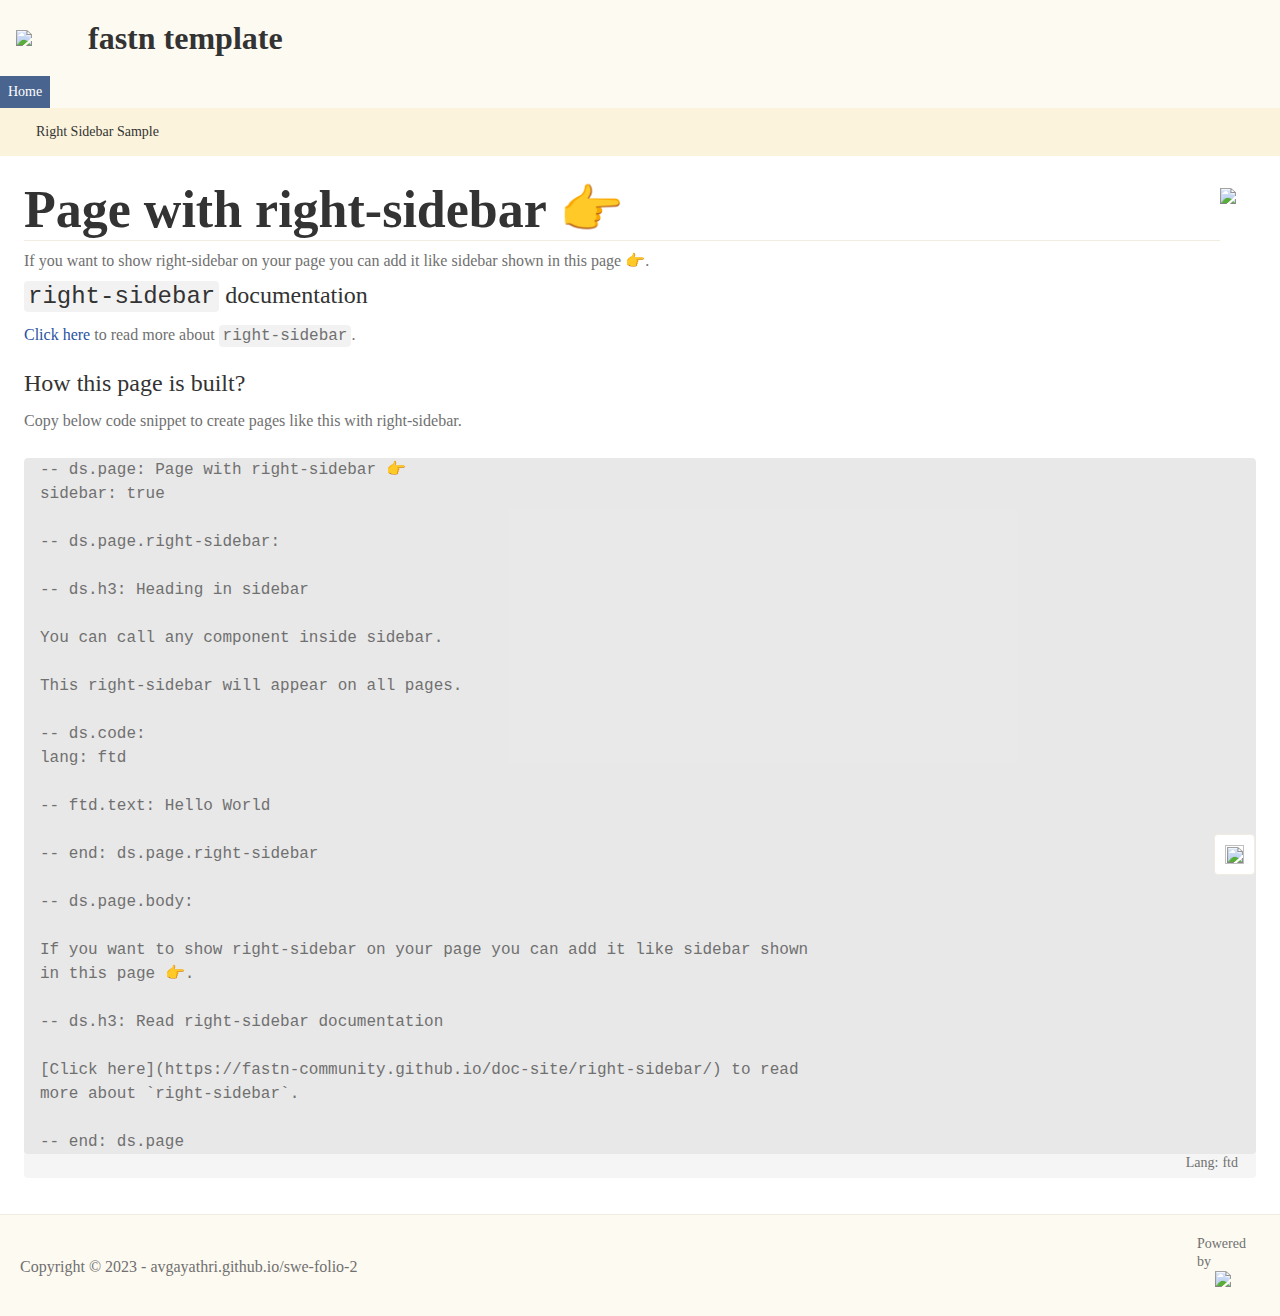
==== commit e9b0a7e0: "deploy: c6b8521f7c1523033357d74039630cde8a3d589b" ====
--- a/sidebar/index.html
+++ b/sidebar/index.html
@@ -1,2954 +1,628 @@
 <!DOCTYPE html>
-<html lang="en" style="height: 100%;">
+<html>
 <head>
-<meta charset="UTF-8"><base href="/fastn-template/">
-<meta name="viewport" content="width=device-width, initial-scale=1, maximum-scale=1, user-scalable=0"><meta property="og:title" content="Page with right-sidebar 👉"><meta name="twitter:title" content="Page with right-sidebar 👉">
-<title>Page with right-sidebar 👉</title>
-<link rel="shortcut icon" href="/-/<user_name>.github.io/<repo_name>/favicon.ico" type="image/x-icon">
-<script type="ftd" id="ftd-data">
-{
-"<user_name>.github.io/<repo_name>/FASTN/ds#page:banner:0": [],
-"<user_name>.github.io/<repo_name>/FASTN/ds#page:body:0": "If you want to show right-sidebar on your page you can add it like sidebar shown\nin this page 👉.",
-"<user_name>.github.io/<repo_name>/FASTN/ds#page:footer:0": [],
-"<user_name>.github.io/<repo_name>/FASTN/ds#page:full-width:0": false,
-"<user_name>.github.io/<repo_name>/FASTN/ds#page:github-icon:0": false,
-"<user_name>.github.io/<repo_name>/FASTN/ds#page:right-sidebar:0": [],
-"<user_name>.github.io/<repo_name>/FASTN/ds#page:show-banner:0": true,
-"<user_name>.github.io/<repo_name>/FASTN/ds#page:show-footer:0": true,
-"<user_name>.github.io/<repo_name>/FASTN/ds#page:sidebar:0": true,
-"<user_name>.github.io/<repo_name>/FASTN/ds#page:site-name:0": "fastn template",
-"<user_name>.github.io/<repo_name>/FASTN/ds#page:title:0": "Page with right-sidebar 👉",
-"<user_name>.github.io/<repo_name>/FASTN/ds#page:wrapper:0": [],
-"<user_name>.github.io/<repo_name>/FASTN/ds#site-logo": {
-"dark": "-/<user_name>.github.io/<repo_name>/assets/ipsum-logo-dark.svg",
-"light": "-/<user_name>.github.io/<repo_name>/assets/ipsum-logo.svg"
-},
-"<user_name>.github.io/<repo_name>/assets#files.assets.ipsum-logo.svg": {
-"dark": "-/<user_name>.github.io/<repo_name>/assets/ipsum-logo-dark.svg",
-"light": "-/<user_name>.github.io/<repo_name>/assets/ipsum-logo.svg"
-},
-"fastn-community.github.io/app-switcher/assets#files.images.FTD.svg": {
-"dark": "-/fastn-community.github.io/app-switcher/images/FTD.svg",
-"light": "-/fastn-community.github.io/app-switcher/images/FTD.svg"
-},
-"fastn-community.github.io/app-switcher/assets#files.images.app-switcher-mobile.svg": {
-"dark": "-/fastn-community.github.io/app-switcher/images/app-switcher-mobile.svg",
-"light": "-/fastn-community.github.io/app-switcher/images/app-switcher-mobile.svg"
-},
-"fastn-community.github.io/app-switcher/assets#files.images.cross.svg": {
-"dark": "-/fastn-community.github.io/app-switcher/images/cross.svg",
-"light": "-/fastn-community.github.io/app-switcher/images/cross.svg"
-},
-"fastn-community.github.io/code-block#code:body:0,0,2,2,0,1,2,1,0,2": "-- ds.page: Page with right-sidebar 👉\nsidebar: true\n\n-- ds.page.right-sidebar:\n\n-- ds.h3: Heading in sidebar\n\nYou can call any component inside sidebar. \n\nThis right-sidebar will appear on all pages.\n\n-- ds.code:\nlang: ftd\n\n-- ftd.text: Hello World\n\n-- end: ds.page.right-sidebar\n\n-- ds.page.body:\n\nIf you want to show right-sidebar on your page you can add it like sidebar shown\nin this page 👉.\n\n-- ds.h3: Read right-sidebar documentation\n\n[Click here](https://fastn-community.github.io/doc-site/right-sidebar/) to read\nmore about `right-sidebar`.\n\n-- end: ds.page",
-"fastn-community.github.io/code-block#code:body:0,0,2,2,0,2,0,1": "-- ftd.text: Hello World",
-"fastn-community.github.io/code-block#code:body:0,0,3,2,1,1,0,2": "-- ds.page: Page with right-sidebar 👉\nsidebar: true\n\n-- ds.page.right-sidebar:\n\n-- ds.h3: Heading in sidebar\n\nYou can call any component inside sidebar. \n\nThis right-sidebar will appear on all pages.\n\n-- ds.code:\nlang: ftd\n\n-- ftd.text: Hello World\n\n-- end: ds.page.right-sidebar\n\n-- ds.page.body:\n\nIf you want to show right-sidebar on your page you can add it like sidebar shown\nin this page 👉.\n\n-- ds.h3: Read right-sidebar documentation\n\n[Click here](https://fastn-community.github.io/doc-site/right-sidebar/) to read\nmore about `right-sidebar`.\n\n-- end: ds.page",
-"fastn-community.github.io/code-block#code:body:0,0,3,2,3,1": "-- ftd.text: Hello World",
-"fastn-community.github.io/code-block#code:clean-code:0,0,2,2,0,1,2,1,0,2": "-- ds.page: Page with right-sidebar 👉\nsidebar: true\n\n-- ds.page.right-sidebar:\n\n-- ds.h3: Heading in sidebar\n\nYou can call any component inside sidebar. \n\nThis right-sidebar will appear on all pages.\n\n-- ds.code:\nlang: ftd\n\n-- ftd.text: Hello World\n\n-- end: ds.page.right-sidebar\n\n-- ds.page.body:\n\nIf you want to show right-sidebar on your page you can add it like sidebar shown\nin this page 👉.\n\n-- ds.h3: Read right-sidebar documentation\n\n[Click here](https://fastn-community.github.io/doc-site/right-sidebar/) to read\nmore about `right-sidebar`.\n\n-- end: ds.page",
-"fastn-community.github.io/code-block#code:clean-code:0,0,2,2,0,2,0,1": "-- ftd.text: Hello World",
-"fastn-community.github.io/code-block#code:clean-code:0,0,3,2,1,1,0,2": "-- ds.page: Page with right-sidebar 👉\nsidebar: true\n\n-- ds.page.right-sidebar:\n\n-- ds.h3: Heading in sidebar\n\nYou can call any component inside sidebar. \n\nThis right-sidebar will appear on all pages.\n\n-- ds.code:\nlang: ftd\n\n-- ftd.text: Hello World\n\n-- end: ds.page.right-sidebar\n\n-- ds.page.body:\n\nIf you want to show right-sidebar on your page you can add it like sidebar shown\nin this page 👉.\n\n-- ds.h3: Read right-sidebar documentation\n\n[Click here](https://fastn-community.github.io/doc-site/right-sidebar/) to read\nmore about `right-sidebar`.\n\n-- end: ds.page",
-"fastn-community.github.io/code-block#code:clean-code:0,0,3,2,3,1": "-- ftd.text: Hello World",
-"fastn-community.github.io/code-block#code:copy-mouse-in:0,0,2,2,0,1,2,1,0,2": false,
-"fastn-community.github.io/code-block#code:copy-mouse-in:0,0,2,2,0,2,0,1": false,
-"fastn-community.github.io/code-block#code:copy-mouse-in:0,0,3,2,1,1,0,2": false,
-"fastn-community.github.io/code-block#code:copy-mouse-in:0,0,3,2,3,1": false,
-"fastn-community.github.io/code-block#code:copy-text:0,0,2,2,0,1,2,1,0,2": "null",
-"fastn-community.github.io/code-block#code:copy-text:0,0,2,2,0,2,0,1": "null",
-"fastn-community.github.io/code-block#code:copy-text:0,0,3,2,1,1,0,2": "null",
-"fastn-community.github.io/code-block#code:copy-text:0,0,3,2,3,1": "null",
-"fastn-community.github.io/code-block#code:copy:0,0,2,2,0,1,2,1,0,2": true,
-"fastn-community.github.io/code-block#code:copy:0,0,2,2,0,2,0,1": true,
-"fastn-community.github.io/code-block#code:copy:0,0,3,2,1,1,0,2": true,
-"fastn-community.github.io/code-block#code:copy:0,0,3,2,3,1": true,
-"fastn-community.github.io/code-block#code:download-mouse-in:0,0,2,2,0,1,2,1,0,2": false,
-"fastn-community.github.io/code-block#code:download-mouse-in:0,0,2,2,0,2,0,1": false,
-"fastn-community.github.io/code-block#code:download-mouse-in:0,0,3,2,1,1,0,2": false,
-"fastn-community.github.io/code-block#code:download-mouse-in:0,0,3,2,3,1": false,
-"fastn-community.github.io/code-block#code:lang:0,0,2,2,0,1,2,1,0,2": "ftd",
-"fastn-community.github.io/code-block#code:lang:0,0,2,2,0,2,0,1": "ftd",
-"fastn-community.github.io/code-block#code:lang:0,0,3,2,1,1,0,2": "ftd",
-"fastn-community.github.io/code-block#code:lang:0,0,3,2,3,1": "ftd",
-"fastn-community.github.io/code-block#code:line-numbers:0,0,2,2,0,1,2,1,0,2": false,
-"fastn-community.github.io/code-block#code:line-numbers:0,0,2,2,0,2,0,1": false,
-"fastn-community.github.io/code-block#code:line-numbers:0,0,3,2,1,1,0,2": false,
-"fastn-community.github.io/code-block#code:line-numbers:0,0,3,2,3,1": false,
-"fastn-community.github.io/code-block#code:mouse-in:0,0,2,2,0,1,2,1,0,2": false,
-"fastn-community.github.io/code-block#code:mouse-in:0,0,2,2,0,2,0,1": false,
-"fastn-community.github.io/code-block#code:mouse-in:0,0,3,2,1,1,0,2": false,
-"fastn-community.github.io/code-block#code:mouse-in:0,0,3,2,3,1": false,
-"fastn-community.github.io/code-block/assets#files.static.copy-hover.svg": {
-"dark": "-/fastn-community.github.io/code-block/static/copy-hover-dark.svg",
-"light": "-/fastn-community.github.io/code-block/static/copy-hover.svg"
-},
-"fastn-community.github.io/code-block/assets#files.static.copy.svg": {
-"dark": "-/fastn-community.github.io/code-block/static/copy-dark.svg",
-"light": "-/fastn-community.github.io/code-block/static/copy.svg"
-},
-"fastn-community.github.io/code-block/assets#files.static.download-hover.svg": {
-"dark": "-/fastn-community.github.io/code-block/static/download-hover-dark.svg",
-"light": "-/fastn-community.github.io/code-block/static/download-hover.svg"
-},
-"fastn-community.github.io/code-block/assets#files.static.download.svg": {
-"dark": "-/fastn-community.github.io/code-block/static/download-dark.svg",
-"light": "-/fastn-community.github.io/code-block/static/download.svg"
-},
-"fastn-community.github.io/code-block/assets#files.static.tick.svg": {
-"dark": "-/fastn-community.github.io/code-block/static/tick.svg",
-"light": "-/fastn-community.github.io/code-block/static/tick.svg"
-},
-"fastn-community.github.io/dark-flame-cs#main": {
-"accent": {
-"primary": {
-"dark": "#EF8435",
-"light": "#EF8435"
-},
-"secondary": {
-"dark": "#EBE8E5",
-"light": "#EBE8E5"
-},
-"tertiary": {
-"dark": "#c5cbd7",
-"light": "#c5cbd7"
-}
-},
-"background": {
-"base": {
-"dark": "#000000",
-"light": "#FFFFFF"
-},
-"code": {
-"dark": "#21222c",
-"light": "#f5f5f5"
-},
-"overlay": {
-"dark": "#000000",
-"light": "#000000"
-},
-"step-1": {
-"dark": "#111111",
-"light": "#FDFAF1"
-},
-"step-2": {
-"dark": "#2b2b2b",
-"light": "#fbf3dc"
-}
-},
-"border": {
-"dark": "#434547",
-"light": "#f0ece2"
-},
-"border-strong": {
-"dark": "#333333",
-"light": "#D9D9D9"
-},
-"cta-danger": {
-"base": {
-"dark": "#F9E4E1",
-"light": "#F9E4E1"
-},
-"border": {
-"dark": "#E9968C",
-"light": "#E9968C"
-},
-"border-disabled": {
-"dark": "#f1dac0",
-"light": "#304655"
-},
-"disabled": {
-"dark": "#FAECEB",
-"light": "#FAECEB"
-},
-"focused": {
-"dark": "#D97973",
-"light": "#D97973"
-},
-"hover": {
-"dark": "#F1BDB6",
-"light": "#F1BDB6"
-},
-"pressed": {
-"dark": "#D46A63",
-"light": "#D46A63"
-},
-"text": {
-"dark": "#D84836",
-"light": "#D84836"
-},
-"text-disabled": {
-"dark": "#fff",
-"light": "#304655"
-}
-},
-"cta-primary": {
-"base": {
-"dark": "#EF8435",
-"light": "#EF8435"
-},
-"border": {
-"dark": "#F3A063",
-"light": "#F3A063"
-},
-"border-disabled": {
-"dark": "#fad9c0",
-"light": "#fad9c0"
-},
-"disabled": {
-"dark": "#FAD9C0",
-"light": "#FAD9C0"
-},
-"focused": {
-"dark": "#B36328",
-"light": "#B36328"
-},
-"hover": {
-"dark": "#D77730",
-"light": "#D77730"
-},
-"pressed": {
-"dark": "#BF6A2A",
-"light": "#BF6A2A"
-},
-"text": {
-"dark": "#512403",
-"light": "#512403"
-},
-"text-disabled": {
-"dark": "#f2a164",
-"light": "#f2a164"
-}
-},
-"cta-secondary": {
-"base": {
-"dark": "#EBE8E5",
-"light": "#EBE8E5"
-},
-"border": {
-"dark": "#B0AEAC",
-"light": "#B0AEAC"
-},
-"border-disabled": {
-"dark": "#f1dac0",
-"light": "#304655"
-},
-"disabled": {
-"dark": "#F9F8F7",
-"light": "#F9F8F7"
-},
-"focused": {
-"dark": "#B0AEAC",
-"light": "#B0AEAC"
-},
-"hover": {
-"dark": "#D4D1CE",
-"light": "#D4D1CE"
-},
-"pressed": {
-"dark": "#BCBAB7",
-"light": "#BCBAB7"
-},
-"text": {
-"dark": "#333333",
-"light": "#333333"
-},
-"text-disabled": {
-"dark": "#fff",
-"light": "#304655"
-}
-},
-"cta-tertiary": {
-"base": {
-"dark": "#4A6490",
-"light": "#4A6490"
-},
-"border": {
-"dark": "#4e6997",
-"light": "#4e6997"
-},
-"border-disabled": {
-"dark": "#f1dac0",
-"light": "#304655"
-},
-"disabled": {
-"dark": "rgba(74, 100, 144, 0.4)",
-"light": "rgba(74, 100, 144, 0.4)"
-},
-"focused": {
-"dark": "#6882b1",
-"light": "#6882b1"
-},
-"hover": {
-"dark": "#3d5276",
-"light": "#3d5276"
-},
-"pressed": {
-"dark": "#2b3a54",
-"light": "#2b3a54"
-},
-"text": {
-"dark": "#ffffff",
-"light": "#ffffff"
-},
-"text-disabled": {
-"dark": "#fff",
-"light": "#304655"
-}
-},
-"custom": {
-"eight": {
-"dark": "#d554b3",
-"light": "#d554b3"
-},
-"five": {
-"dark": "#222222",
-"light": "#FBF5E2"
-},
-"four": {
-"dark": "#111111",
-"light": "#FDFAF1"
-},
-"nine": {
-"dark": "#ec8943",
-"light": "#ec8943"
-},
-"one": {
-"dark": "#4AA35C",
-"light": "#4AA35C"
-},
-"seven": {
-"dark": "#7564be",
-"light": "#7564be"
-},
-"six": {
-"dark": "#ef8dd6",
-"light": "#ef8dd6"
-},
-"ten": {
-"dark": "#da7a4a",
-"light": "#da7a4a"
-},
-"three": {
-"dark": "#EBBE52",
-"light": "#EBBE52"
-},
-"two": {
-"dark": "#5C2860",
-"light": "#5C2860"
-}
-},
-"error": {
-"base": {
-"dark": "#4f2a25c9",
-"light": "#F9E4E1"
-},
-"border": {
-"dark": "#E9968C",
-"light": "#E9968C"
-},
-"text": {
-"dark": "#D84836",
-"light": "#D84836"
-}
-},
-"info": {
-"base": {
-"dark": "#233a5dc7",
-"light": "#DAE7FB"
-},
-"border": {
-"dark": "#7EACF1",
-"light": "#7EACF1"
-},
-"text": {
-"dark": "#5290EC",
-"light": "#5290EC"
-}
-},
-"scrim": {
-"dark": "#393939",
-"light": "#393939"
-},
-"shadow": {
-"dark": "#EF8435",
-"light": "#EF8435"
-},
-"success": {
-"base": {
-"dark": "#033a1bb8",
-"light": "#DCEFE4"
-},
-"border": {
-"dark": "#95D0AF",
-"light": "#95D0AF"
-},
-"text": {
-"dark": "#159f52",
-"light": "#3E8D61"
-}
-},
-"text": {
-"dark": "#D9D9D9",
-"light": "#707070"
-},
-"text-strong": {
-"dark": "#FFFFFF",
-"light": "#333333"
-},
-"warning": {
-"base": {
-"dark": "#3b2c1ee6",
-"light": "#FDF7F1"
-},
-"border": {
-"dark": "#F2C097",
-"light": "#F2C097"
-},
-"text": {
-"dark": "#E78B3E",
-"light": "#E78B3E"
-}
-}
-},
-"fastn-community.github.io/dark-flame-cs/colors#accent-": {
-"primary": {
-"dark": "#EF8435",
-"light": "#EF8435"
-},
-"secondary": {
-"dark": "#EBE8E5",
-"light": "#EBE8E5"
-},
-"tertiary": {
-"dark": "#c5cbd7",
-"light": "#c5cbd7"
-}
-},
-"fastn-community.github.io/dark-flame-cs/colors#accent-primary-": {
-"dark": "#EF8435",
-"light": "#EF8435"
-},
-"fastn-community.github.io/dark-flame-cs/colors#accent-secondary-": {
-"dark": "#EBE8E5",
-"light": "#EBE8E5"
-},
-"fastn-community.github.io/dark-flame-cs/colors#accent-tertiary-": {
-"dark": "#c5cbd7",
-"light": "#c5cbd7"
-},
-"fastn-community.github.io/dark-flame-cs/colors#background-": {
-"base": {
-"dark": "#000000",
-"light": "#FFFFFF"
-},
-"code": {
-"dark": "#21222c",
-"light": "#f5f5f5"
-},
-"overlay": {
-"dark": "#000000",
-"light": "#000000"
-},
-"step-1": {
-"dark": "#111111",
-"light": "#FDFAF1"
-},
-"step-2": {
-"dark": "#2b2b2b",
-"light": "#fbf3dc"
-}
-},
-"fastn-community.github.io/dark-flame-cs/colors#base-": {
-"dark": "#000000",
-"light": "#FFFFFF"
-},
-"fastn-community.github.io/dark-flame-cs/colors#border-": {
-"dark": "#434547",
-"light": "#f0ece2"
-},
-"fastn-community.github.io/dark-flame-cs/colors#border-strong-": {
-"dark": "#333333",
-"light": "#D9D9D9"
-},
-"fastn-community.github.io/dark-flame-cs/colors#code-": {
-"dark": "#21222c",
-"light": "#f5f5f5"
-},
-"fastn-community.github.io/dark-flame-cs/colors#cta-danger-": {
-"base": {
-"dark": "#F9E4E1",
-"light": "#F9E4E1"
-},
-"border": {
-"dark": "#E9968C",
-"light": "#E9968C"
-},
-"border-disabled": {
-"dark": "#f1dac0",
-"light": "#304655"
-},
-"disabled": {
-"dark": "#FAECEB",
-"light": "#FAECEB"
-},
-"focused": {
-"dark": "#D97973",
-"light": "#D97973"
-},
-"hover": {
-"dark": "#F1BDB6",
-"light": "#F1BDB6"
-},
-"pressed": {
-"dark": "#D46A63",
-"light": "#D46A63"
-},
-"text": {
-"dark": "#D84836",
-"light": "#D84836"
-},
-"text-disabled": {
-"dark": "#fff",
-"light": "#304655"
-}
-},
-"fastn-community.github.io/dark-flame-cs/colors#cta-danger-base-": {
-"dark": "#F9E4E1",
-"light": "#F9E4E1"
-},
-"fastn-community.github.io/dark-flame-cs/colors#cta-danger-border-": {
-"dark": "#E9968C",
-"light": "#E9968C"
-},
-"fastn-community.github.io/dark-flame-cs/colors#cta-danger-border-disabled-": {
-"dark": "#f1dac0",
-"light": "#304655"
-},
-"fastn-community.github.io/dark-flame-cs/colors#cta-danger-disabled-": {
-"dark": "#FAECEB",
-"light": "#FAECEB"
-},
-"fastn-community.github.io/dark-flame-cs/colors#cta-danger-focused-": {
-"dark": "#D97973",
-"light": "#D97973"
-},
-"fastn-community.github.io/dark-flame-cs/colors#cta-danger-hover-": {
-"dark": "#F1BDB6",
-"light": "#F1BDB6"
-},
-"fastn-community.github.io/dark-flame-cs/colors#cta-danger-pressed-": {
-"dark": "#D46A63",
-"light": "#D46A63"
-},
-"fastn-community.github.io/dark-flame-cs/colors#cta-danger-text-": {
-"dark": "#D84836",
-"light": "#D84836"
-},
-"fastn-community.github.io/dark-flame-cs/colors#cta-danger-text-disabled-": {
-"dark": "#fff",
-"light": "#304655"
-},
-"fastn-community.github.io/dark-flame-cs/colors#cta-primary-": {
-"base": {
-"dark": "#EF8435",
-"light": "#EF8435"
-},
-"border": {
-"dark": "#F3A063",
-"light": "#F3A063"
-},
-"border-disabled": {
-"dark": "#fad9c0",
-"light": "#fad9c0"
-},
-"disabled": {
-"dark": "#FAD9C0",
-"light": "#FAD9C0"
-},
-"focused": {
-"dark": "#B36328",
-"light": "#B36328"
-},
-"hover": {
-"dark": "#D77730",
-"light": "#D77730"
-},
-"pressed": {
-"dark": "#BF6A2A",
-"light": "#BF6A2A"
-},
-"text": {
-"dark": "#512403",
-"light": "#512403"
-},
-"text-disabled": {
-"dark": "#f2a164",
-"light": "#f2a164"
-}
-},
-"fastn-community.github.io/dark-flame-cs/colors#cta-primary-base-": {
-"dark": "#EF8435",
-"light": "#EF8435"
-},
-"fastn-community.github.io/dark-flame-cs/colors#cta-primary-border-": {
-"dark": "#F3A063",
-"light": "#F3A063"
-},
-"fastn-community.github.io/dark-flame-cs/colors#cta-primary-border-disabled-": {
-"dark": "#fad9c0",
-"light": "#fad9c0"
-},
-"fastn-community.github.io/dark-flame-cs/colors#cta-primary-disabled-": {
-"dark": "#FAD9C0",
-"light": "#FAD9C0"
-},
-"fastn-community.github.io/dark-flame-cs/colors#cta-primary-focused-": {
-"dark": "#B36328",
-"light": "#B36328"
-},
-"fastn-community.github.io/dark-flame-cs/colors#cta-primary-hover-": {
-"dark": "#D77730",
-"light": "#D77730"
-},
-"fastn-community.github.io/dark-flame-cs/colors#cta-primary-pressed-": {
-"dark": "#BF6A2A",
-"light": "#BF6A2A"
-},
-"fastn-community.github.io/dark-flame-cs/colors#cta-primary-text-": {
-"dark": "#512403",
-"light": "#512403"
-},
-"fastn-community.github.io/dark-flame-cs/colors#cta-primary-text-disabled-": {
-"dark": "#f2a164",
-"light": "#f2a164"
-},
-"fastn-community.github.io/dark-flame-cs/colors#cta-secondary-": {
-"base": {
-"dark": "#EBE8E5",
-"light": "#EBE8E5"
-},
-"border": {
-"dark": "#B0AEAC",
-"light": "#B0AEAC"
-},
-"border-disabled": {
-"dark": "#f1dac0",
-"light": "#304655"
-},
-"disabled": {
-"dark": "#F9F8F7",
-"light": "#F9F8F7"
-},
-"focused": {
-"dark": "#B0AEAC",
-"light": "#B0AEAC"
-},
-"hover": {
-"dark": "#D4D1CE",
-"light": "#D4D1CE"
-},
-"pressed": {
-"dark": "#BCBAB7",
-"light": "#BCBAB7"
-},
-"text": {
-"dark": "#333333",
-"light": "#333333"
-},
-"text-disabled": {
-"dark": "#fff",
-"light": "#304655"
-}
-},
-"fastn-community.github.io/dark-flame-cs/colors#cta-secondary-base-": {
-"dark": "#EBE8E5",
-"light": "#EBE8E5"
-},
-"fastn-community.github.io/dark-flame-cs/colors#cta-secondary-border-": {
-"dark": "#B0AEAC",
-"light": "#B0AEAC"
-},
-"fastn-community.github.io/dark-flame-cs/colors#cta-secondary-border-disabled-": {
-"dark": "#f1dac0",
-"light": "#304655"
-},
-"fastn-community.github.io/dark-flame-cs/colors#cta-secondary-disabled-": {
-"dark": "#F9F8F7",
-"light": "#F9F8F7"
-},
-"fastn-community.github.io/dark-flame-cs/colors#cta-secondary-focused-": {
-"dark": "#B0AEAC",
-"light": "#B0AEAC"
-},
-"fastn-community.github.io/dark-flame-cs/colors#cta-secondary-hover-": {
-"dark": "#D4D1CE",
-"light": "#D4D1CE"
-},
-"fastn-community.github.io/dark-flame-cs/colors#cta-secondary-pressed-": {
-"dark": "#BCBAB7",
-"light": "#BCBAB7"
-},
-"fastn-community.github.io/dark-flame-cs/colors#cta-secondary-text-": {
-"dark": "#333333",
-"light": "#333333"
-},
-"fastn-community.github.io/dark-flame-cs/colors#cta-secondary-text-disabled-": {
-"dark": "#fff",
-"light": "#304655"
-},
-"fastn-community.github.io/dark-flame-cs/colors#cta-tertiary-": {
-"base": {
-"dark": "#4A6490",
-"light": "#4A6490"
-},
-"border": {
-"dark": "#4e6997",
-"light": "#4e6997"
-},
-"border-disabled": {
-"dark": "#f1dac0",
-"light": "#304655"
-},
-"disabled": {
-"dark": "rgba(74, 100, 144, 0.4)",
-"light": "rgba(74, 100, 144, 0.4)"
-},
-"focused": {
-"dark": "#6882b1",
-"light": "#6882b1"
-},
-"hover": {
-"dark": "#3d5276",
-"light": "#3d5276"
-},
-"pressed": {
-"dark": "#2b3a54",
-"light": "#2b3a54"
-},
-"text": {
-"dark": "#ffffff",
-"light": "#ffffff"
-},
-"text-disabled": {
-"dark": "#fff",
-"light": "#304655"
-}
-},
-"fastn-community.github.io/dark-flame-cs/colors#cta-tertiary-base-": {
-"dark": "#4A6490",
-"light": "#4A6490"
-},
-"fastn-community.github.io/dark-flame-cs/colors#cta-tertiary-border-": {
-"dark": "#4e6997",
-"light": "#4e6997"
-},
-"fastn-community.github.io/dark-flame-cs/colors#cta-tertiary-border-disabled-": {
-"dark": "#f1dac0",
-"light": "#304655"
-},
-"fastn-community.github.io/dark-flame-cs/colors#cta-tertiary-disabled-": {
-"dark": "rgba(74, 100, 144, 0.4)",
-"light": "rgba(74, 100, 144, 0.4)"
-},
-"fastn-community.github.io/dark-flame-cs/colors#cta-tertiary-focused-": {
-"dark": "#6882b1",
-"light": "#6882b1"
-},
-"fastn-community.github.io/dark-flame-cs/colors#cta-tertiary-hover-": {
-"dark": "#3d5276",
-"light": "#3d5276"
-},
-"fastn-community.github.io/dark-flame-cs/colors#cta-tertiary-pressed-": {
-"dark": "#2b3a54",
-"light": "#2b3a54"
-},
-"fastn-community.github.io/dark-flame-cs/colors#cta-tertiary-text-": {
-"dark": "#ffffff",
-"light": "#ffffff"
-},
-"fastn-community.github.io/dark-flame-cs/colors#cta-tertiary-text-disabled-": {
-"dark": "#fff",
-"light": "#304655"
-},
-"fastn-community.github.io/dark-flame-cs/colors#custom-": {
-"eight": {
-"dark": "#d554b3",
-"light": "#d554b3"
-},
-"five": {
-"dark": "#222222",
-"light": "#FBF5E2"
-},
-"four": {
-"dark": "#111111",
-"light": "#FDFAF1"
-},
-"nine": {
-"dark": "#ec8943",
-"light": "#ec8943"
-},
-"one": {
-"dark": "#4AA35C",
-"light": "#4AA35C"
-},
-"seven": {
-"dark": "#7564be",
-"light": "#7564be"
-},
-"six": {
-"dark": "#ef8dd6",
-"light": "#ef8dd6"
-},
-"ten": {
-"dark": "#da7a4a",
-"light": "#da7a4a"
-},
-"three": {
-"dark": "#EBBE52",
-"light": "#EBBE52"
-},
-"two": {
-"dark": "#5C2860",
-"light": "#5C2860"
-}
-},
-"fastn-community.github.io/dark-flame-cs/colors#custom-eight-": {
-"dark": "#d554b3",
-"light": "#d554b3"
-},
-"fastn-community.github.io/dark-flame-cs/colors#custom-five-": {
-"dark": "#222222",
-"light": "#FBF5E2"
-},
-"fastn-community.github.io/dark-flame-cs/colors#custom-four-": {
-"dark": "#111111",
-"light": "#FDFAF1"
-},
-"fastn-community.github.io/dark-flame-cs/colors#custom-nine-": {
-"dark": "#ec8943",
-"light": "#ec8943"
-},
-"fastn-community.github.io/dark-flame-cs/colors#custom-one-": {
-"dark": "#4AA35C",
-"light": "#4AA35C"
-},
-"fastn-community.github.io/dark-flame-cs/colors#custom-seven-": {
-"dark": "#7564be",
-"light": "#7564be"
-},
-"fastn-community.github.io/dark-flame-cs/colors#custom-six-": {
-"dark": "#ef8dd6",
-"light": "#ef8dd6"
-},
-"fastn-community.github.io/dark-flame-cs/colors#custom-ten-": {
-"dark": "#da7a4a",
-"light": "#da7a4a"
-},
-"fastn-community.github.io/dark-flame-cs/colors#custom-three-": {
-"dark": "#EBBE52",
-"light": "#EBBE52"
-},
-"fastn-community.github.io/dark-flame-cs/colors#custom-two-": {
-"dark": "#5C2860",
-"light": "#5C2860"
-},
-"fastn-community.github.io/dark-flame-cs/colors#error-base-": {
-"dark": "#4f2a25c9",
-"light": "#F9E4E1"
-},
-"fastn-community.github.io/dark-flame-cs/colors#error-border-": {
-"dark": "#E9968C",
-"light": "#E9968C"
-},
-"fastn-community.github.io/dark-flame-cs/colors#error-btb-": {
-"base": {
-"dark": "#4f2a25c9",
-"light": "#F9E4E1"
-},
-"border": {
-"dark": "#E9968C",
-"light": "#E9968C"
-},
-"text": {
-"dark": "#D84836",
-"light": "#D84836"
-}
-},
-"fastn-community.github.io/dark-flame-cs/colors#error-text-": {
-"dark": "#D84836",
-"light": "#D84836"
-},
-"fastn-community.github.io/dark-flame-cs/colors#info-base-": {
-"dark": "#233a5dc7",
-"light": "#DAE7FB"
-},
-"fastn-community.github.io/dark-flame-cs/colors#info-border-": {
-"dark": "#7EACF1",
-"light": "#7EACF1"
-},
-"fastn-community.github.io/dark-flame-cs/colors#info-btb-": {
-"base": {
-"dark": "#233a5dc7",
-"light": "#DAE7FB"
-},
-"border": {
-"dark": "#7EACF1",
-"light": "#7EACF1"
-},
-"text": {
-"dark": "#5290EC",
-"light": "#5290EC"
-}
-},
-"fastn-community.github.io/dark-flame-cs/colors#info-text-": {
-"dark": "#5290EC",
-"light": "#5290EC"
-},
-"fastn-community.github.io/dark-flame-cs/colors#overlay-": {
-"dark": "#000000",
-"light": "#000000"
-},
-"fastn-community.github.io/dark-flame-cs/colors#scrim-": {
-"dark": "#393939",
-"light": "#393939"
-},
-"fastn-community.github.io/dark-flame-cs/colors#shadow-": {
-"dark": "#EF8435",
-"light": "#EF8435"
-},
-"fastn-community.github.io/dark-flame-cs/colors#step-1-": {
-"dark": "#111111",
-"light": "#FDFAF1"
-},
-"fastn-community.github.io/dark-flame-cs/colors#step-2-": {
-"dark": "#2b2b2b",
-"light": "#fbf3dc"
-},
-"fastn-community.github.io/dark-flame-cs/colors#success-base-": {
-"dark": "#033a1bb8",
-"light": "#DCEFE4"
-},
-"fastn-community.github.io/dark-flame-cs/colors#success-border-": {
-"dark": "#95D0AF",
-"light": "#95D0AF"
-},
-"fastn-community.github.io/dark-flame-cs/colors#success-btb-": {
-"base": {
-"dark": "#033a1bb8",
-"light": "#DCEFE4"
-},
-"border": {
-"dark": "#95D0AF",
-"light": "#95D0AF"
-},
-"text": {
-"dark": "#159f52",
-"light": "#3E8D61"
-}
-},
-"fastn-community.github.io/dark-flame-cs/colors#success-text-": {
-"dark": "#159f52",
-"light": "#3E8D61"
-},
-"fastn-community.github.io/dark-flame-cs/colors#text-": {
-"dark": "#D9D9D9",
-"light": "#707070"
-},
-"fastn-community.github.io/dark-flame-cs/colors#text-strong-": {
-"dark": "#FFFFFF",
-"light": "#333333"
-},
-"fastn-community.github.io/dark-flame-cs/colors#warning-base-": {
-"dark": "#3b2c1ee6",
-"light": "#FDF7F1"
-},
-"fastn-community.github.io/dark-flame-cs/colors#warning-border-": {
-"dark": "#F2C097",
-"light": "#F2C097"
-},
-"fastn-community.github.io/dark-flame-cs/colors#warning-btb-": {
-"base": {
-"dark": "#3b2c1ee6",
-"light": "#FDF7F1"
-},
-"border": {
-"dark": "#F2C097",
-"light": "#F2C097"
-},
-"text": {
-"dark": "#E78B3E",
-"light": "#E78B3E"
-}
-},
-"fastn-community.github.io/dark-flame-cs/colors#warning-text-": {
-"dark": "#E78B3E",
-"light": "#E78B3E"
-},
-"fastn-community.github.io/dark-mode-switcher/assets#files.static.dark-mode-active-dark.png": {
-"dark": "-/fastn-community.github.io/dark-mode-switcher/static/dark-mode-active-dark.png",
-"light": "-/fastn-community.github.io/dark-mode-switcher/static/dark-mode-active-dark.png"
-},
-"fastn-community.github.io/dark-mode-switcher/assets#files.static.light-mode-active.png": {
-"dark": "-/fastn-community.github.io/dark-mode-switcher/static/light-mode-active-dark.png",
-"light": "-/fastn-community.github.io/dark-mode-switcher/static/light-mode-active.png"
-},
-"fastn-community.github.io/dark-mode-switcher/assets#files.static.system-mode-active.png": {
-"dark": "-/fastn-community.github.io/dark-mode-switcher/static/system-mode-active-dark.png",
-"light": "-/fastn-community.github.io/dark-mode-switcher/static/system-mode-active.png"
-},
-"fastn-community.github.io/doc-site#doc-page-desktop:login-btn-txt:0,0,2": "Login",
-"fastn-community.github.io/doc-site#doc-page-mobile:extra:0,0,3": [],
-"fastn-community.github.io/doc-site#light-green": {
-"dark": "#0DCEAB",
-"light": "#0DCEAB"
-},
-"fastn-community.github.io/doc-site#page:about-text-url:0": "/",
-"fastn-community.github.io/doc-site#page:about-text:0": "About this page",
-"fastn-community.github.io/doc-site#page:edit-text-url:0": "/",
-"fastn-community.github.io/doc-site#page:edit-text:0": "Edit This Page",
-"fastn-community.github.io/doc-site#page:fluid-width:0": true,
-"fastn-community.github.io/doc-site#page:fluid-wrap:0": [],
-"fastn-community.github.io/doc-site#page:github-text-url:0": "/",
-"fastn-community.github.io/doc-site#page:github-text:0": "{green: Sign in} to access Editing Tools",
-"fastn-community.github.io/doc-site#page:header-logo-ui:0": [],
-"fastn-community.github.io/doc-site#page:open-right-sidebar-info:0": false,
-"fastn-community.github.io/doc-site#page:right-section:0": false,
-"fastn-community.github.io/doc-site#page:search:0": false,
-"fastn-community.github.io/doc-site#page:wrapper:0": [],
-"fastn-community.github.io/doc-site#right-sidebar-background": {
-"dark": "#262626",
-"light": "#262626"
-},
-"fastn-community.github.io/doc-site#toc-instance:hover:0,0,2,2,0,0,0": false,
-"fastn-community.github.io/doc-site#toc-instance:toc-clone:0,0,2,2,0,0,0": {
-"bury": false,
-"children": [],
-"is-active": true,
-"is-disabled": false,
-"is-heading": false,
-"is-open": true,
-"title": "Right Sidebar Sample",
-"url": "sidebar/"
-},
-"fastn-community.github.io/doc-site/assets#files.static.brand-logo.svg": {
-"dark": "-/fastn-community.github.io/doc-site/static/brand-logo.svg",
-"light": "-/fastn-community.github.io/doc-site/static/brand-logo.svg"
-},
-"fastn-community.github.io/doc-site/assets#files.static.cross-dark.svg": {
-"dark": "-/fastn-community.github.io/doc-site/static/cross-dark.svg",
-"light": "-/fastn-community.github.io/doc-site/static/cross-dark.svg"
-},
-"fastn-community.github.io/doc-site/assets#files.static.cross.svg": {
-"dark": "-/fastn-community.github.io/doc-site/static/cross-dark.svg",
-"light": "-/fastn-community.github.io/doc-site/static/cross.svg"
-},
-"fastn-community.github.io/doc-site/assets#files.static.editor-icon.svg": {
-"dark": "-/fastn-community.github.io/doc-site/static/editor-icon.svg",
-"light": "-/fastn-community.github.io/doc-site/static/editor-icon.svg"
-},
-"fastn-community.github.io/doc-site/assets#files.static.header.hamburger-dark.svg": {
-"dark": "-/fastn-community.github.io/doc-site/static/header/hamburger-dark.svg",
-"light": "-/fastn-community.github.io/doc-site/static/header/hamburger-dark.svg"
-},
-"fastn-community.github.io/doc-site/assets#files.static.header.hamburger.svg": {
-"dark": "-/fastn-community.github.io/doc-site/static/header/hamburger-dark.svg",
-"light": "-/fastn-community.github.io/doc-site/static/header/hamburger.svg"
-},
-"fastn-community.github.io/doc-site/assets#files.static.info-icon.svg": {
-"dark": "-/fastn-community.github.io/doc-site/static/info-icon.svg",
-"light": "-/fastn-community.github.io/doc-site/static/info-icon.svg"
-},
-"fastn-community.github.io/doc-site/common#apps": {
-"items": [],
-"len": 0
-},
-"fastn-community.github.io/doc-site/common#brand-caption": "FifthTry",
-"fastn-community.github.io/doc-site/common#brand-site-logo": {
-"dark": "https://www.fifthtry.com/-/fifthtry.com/images/dummy-site-logo.png",
-"light": "https://www.fifthtry.com/-/fifthtry.com/images/dummy-site-logo.png"
-},
-"fastn-community.github.io/doc-site/common#brand-site-name": "FifthTry",
-"fastn-community.github.io/doc-site/common#brand-site-url": "/",
-"fastn-community.github.io/doc-site/common#fastn-logo": {
-"dark": "https://fastn.com/-/fastn.com/images/fastn-dark.svg",
-"light": "https://fastn.com/-/fastn.com/images/fastn.svg"
-},
-"fastn-community.github.io/doc-site/common#is-reader": false,
-"fastn-community.github.io/doc-site/common#itemlist": [
-{
-"is-last": false,
-"title": "About",
-"url": "https://github.com/FifthTry"
-},
-{
-"is-last": false,
-"title": "Terms",
-"url": "https://fifthtry.com/terms/"
-},
-{
-"is-last": false,
-"title": "Privacy",
-"url": "https://fifthtry.com/privacy/"
-},
-{
-"is-last": true,
-"title": "Blog",
-"url": "https://fifthtry.com/blog/"
-}
-],
-"fastn-community.github.io/doc-site/common#login-button": false,
-"fastn-community.github.io/doc-site/common#login-url": "/",
-"fastn-community.github.io/doc-site/common#logo-height": 64,
-"fastn-community.github.io/doc-site/common#logo-width": 200,
-"fastn-community.github.io/doc-site/common#parent-brand": true,
-"fastn-community.github.io/doc-site/common#sections": [],
-"fastn-community.github.io/doc-site/common#show-floater": false,
-"fastn-community.github.io/doc-site/common#show-footer": true,
-"fastn-community.github.io/doc-site/common#site-logo": {
-"dark": "null",
-"light": "null"
-},
-"fastn-community.github.io/doc-site/common#site-url": "index.html",
-"fastn-community.github.io/doc-site/common#sitemap": {
-"current-page": {
-"bury": false,
-"children": [],
-"is-active": true,
-"is-disabled": false,
-"is-heading": false,
-"is-open": true,
-"title": "Right Sidebar Sample",
-"url": "sidebar/"
-},
-"current-section": {
-"bury": false,
-"children": [],
-"is-active": true,
-"is-disabled": false,
-"is-heading": false,
-"is-open": true,
-"title": "Home",
-"url": "index.html"
-},
-"sections": [
-{
-"bury": false,
-"children": [],
-"is-active": true,
-"is-disabled": false,
-"is-heading": false,
-"is-open": true,
-"title": "Home",
-"url": "index.html"
-}
-],
-"subsections": [],
-"toc": [
-{
-"bury": false,
-"children": [],
-"is-active": true,
-"is-disabled": false,
-"is-heading": false,
-"is-open": true,
-"title": "Right Sidebar Sample",
-"url": "sidebar/"
-}
-]
-},
-"fastn-community.github.io/doc-site/common#wall-message": "Please, login via clicking on below button",
-"fastn-community.github.io/footer#fastn-footer:copyright:0,0,5,0": "Copyright © 2023 - <user_name>.github.io/<repo_name>",
-"fastn-community.github.io/footer#fastn-footer:powered-by-link:0,0,5,0": "https://fastn.com/",
-"fastn-community.github.io/footer#fastn-footer:powered-by-text:0,0,5,0": "Powered by",
-"fastn-community.github.io/footer#fastn-logo": {
-"dark": "https://fastn.com/-/fastn.com/images/fastn-dark.svg",
-"light": "https://fastn.com/-/fastn.com/images/fastn.svg"
-},
-"fastn-community.github.io/header#childs:show-arrow:0,0,2,1,2,1,0,0,0,1,2": false,
-"fastn-community.github.io/header#footer-list": [],
-"fastn-community.github.io/header#header-desktop:extra:0,0,2,1,2": [],
-"fastn-community.github.io/header#header-item-mobile:open:0,0,2,1,1,1,0": false,
-"fastn-community.github.io/header#header-item-mobile:open:0,0,3,1,1,1,0": false,
-"fastn-community.github.io/header#header-item:mouse-in:0,0,2,1,2,0,0,0,1,0,0": false,
-"fastn-community.github.io/header#header-item:open:0,0,2,1,2,0,0,0,1,0,0": false,
-"fastn-community.github.io/header#header-toc-item-mobile-view:open:0,0,3,1,3,3,2,0,0": false,
-"fastn-community.github.io/header#header:current-url:0,0,3,1": "/",
-"fastn-community.github.io/header#header:fluid-width:0,0,3,1": true,
-"fastn-community.github.io/header#header:footer-nav:0,0,2,1": [],
-"fastn-community.github.io/header#header:footer-nav:0,0,3,1": [],
-"fastn-community.github.io/header#header:login-btn-txt:0,0,3,1": "Login",
-"fastn-community.github.io/header#header:login-btn-url:0,0,2,1": "index.html",
-"fastn-community.github.io/header#header:login-btn-url:0,0,3,1": "index.html",
-"fastn-community.github.io/header#header:login-button:0,0,3,1": false,
-"fastn-community.github.io/header#header:parent-brand:0,0,2,1": false,
-"fastn-community.github.io/header#header:products:0,0,2,1": [],
-"fastn-community.github.io/header#header:products:0,0,3,1": [],
-"fastn-community.github.io/header#header:right-section:0,0,3,1": false,
-"fastn-community.github.io/header#header:show-section:0,0,2,1": false,
-"fastn-community.github.io/header#header:show-section:0,0,3,1": false,
-"fastn-community.github.io/header#header:sidebar-open:0,0,2,1": false,
-"fastn-community.github.io/header#header:sidebar-open:0,0,3,1": false,
-"fastn-community.github.io/header#header:width:0,0,2,1": "100",
-"fastn-community.github.io/header#header:width:0,0,3,1": "100",
-"fastn-community.github.io/header#sitemap": {
-"current-page": {
-"bury": false,
-"children": [],
-"is-active": true,
-"is-disabled": false,
-"is-heading": false,
-"is-open": true,
-"title": "Right Sidebar Sample",
-"url": "sidebar/"
-},
-"current-section": {
-"bury": false,
-"children": [],
-"is-active": true,
-"is-disabled": false,
-"is-heading": false,
-"is-open": true,
-"title": "Home",
-"url": "index.html"
-},
-"sections": [
-{
-"bury": false,
-"children": [],
-"is-active": true,
-"is-disabled": false,
-"is-heading": false,
-"is-open": true,
-"title": "Home",
-"url": "index.html"
-}
-],
-"subsections": [],
-"toc": [
-{
-"bury": false,
-"children": [],
-"is-active": true,
-"is-disabled": false,
-"is-heading": false,
-"is-open": true,
-"title": "Right Sidebar Sample",
-"url": "sidebar/"
-}
-]
-},
-"fastn-community.github.io/header/assets#files.static.arrow-right.svg": {
-"dark": "-/fastn-community.github.io/header/static/arrow-right.svg",
-"light": "-/fastn-community.github.io/header/static/arrow-right.svg"
-},
-"fastn-community.github.io/header/assets#files.static.down-arrow-dark.svg": {
-"dark": "-/fastn-community.github.io/header/static/down-arrow-dark.svg",
-"light": "-/fastn-community.github.io/header/static/down-arrow-dark.svg"
-},
-"fastn-community.github.io/header/assets#files.static.header.cross.svg": {
-"dark": "-/fastn-community.github.io/header/static/header/cross-dark.svg",
-"light": "-/fastn-community.github.io/header/static/header/cross.svg"
-},
-"fastn-community.github.io/header/assets#files.static.header.hamburger-dark.svg": {
-"dark": "-/fastn-community.github.io/header/static/header/hamburger-dark.svg",
-"light": "-/fastn-community.github.io/header/static/header/hamburger-dark.svg"
-},
-"fastn-community.github.io/header/assets#files.static.icon-github.svg": {
-"dark": "-/fastn-community.github.io/header/static/icon-github-dark.svg",
-"light": "-/fastn-community.github.io/header/static/icon-github.svg"
-},
-"fastn-community.github.io/header/assets#files.static.search-icon.svg": {
-"dark": "-/fastn-community.github.io/header/static/search-icon-dark.svg",
-"light": "-/fastn-community.github.io/header/static/search-icon.svg"
-},
-"fastn-community.github.io/header/assets#files.static.up-arrow-dark.svg": {
-"dark": "-/fastn-community.github.io/header/static/up-arrow-dark.svg",
-"light": "-/fastn-community.github.io/header/static/up-arrow-dark.svg"
-},
-"fastn-community.github.io/roboto-font/assets#fonts": {
-"Roboto": "fastn-community-github-io-roboto-font-Roboto"
-},
-"fastn-community.github.io/roboto-typography#blockquote": {
-"desktop": {
-"font-family": [
-"fastn-community-github-io-roboto-font-Roboto"
-],
-"letter-spacing": "0px",
-"line-height": "16px",
-"size": "14px",
-"weight": 400
-},
-"mobile": {
-"font-family": [
-"fastn-community-github-io-roboto-font-Roboto"
-],
-"letter-spacing": "0px",
-"line-height": "16px",
-"size": "14px",
-"weight": 400
-}
-},
-"fastn-community.github.io/roboto-typography#blockquote-desktop": {
-"font-family": [
-"fastn-community-github-io-roboto-font-Roboto"
-],
-"letter-spacing": "0px",
-"line-height": "16px",
-"size": "14px",
-"weight": 400
-},
-"fastn-community.github.io/roboto-typography#blockquote-mobile": {
-"font-family": [
-"fastn-community-github-io-roboto-font-Roboto"
-],
-"letter-spacing": "0px",
-"line-height": "16px",
-"size": "14px",
-"weight": 400
-},
-"fastn-community.github.io/roboto-typography#button-large": {
-"desktop": {
-"font-family": [
-"fastn-community-github-io-roboto-font-Roboto"
-],
-"letter-spacing": "0px",
-"line-height": "24px",
-"size": "18px",
-"weight": 700
-},
-"mobile": {
-"font-family": [
-"fastn-community-github-io-roboto-font-Roboto"
-],
-"letter-spacing": "0px",
-"line-height": "24px",
-"size": "18px",
-"weight": 700
-}
-},
-"fastn-community.github.io/roboto-typography#button-large-desktop": {
-"font-family": [
-"fastn-community-github-io-roboto-font-Roboto"
-],
-"letter-spacing": "0px",
-"line-height": "24px",
-"size": "18px",
-"weight": 700
-},
-"fastn-community.github.io/roboto-typography#button-large-mobile": {
-"font-family": [
-"fastn-community-github-io-roboto-font-Roboto"
-],
-"letter-spacing": "0px",
-"line-height": "24px",
-"size": "18px",
-"weight": 700
-},
-"fastn-community.github.io/roboto-typography#button-medium": {
-"desktop": {
-"font-family": [
-"fastn-community-github-io-roboto-font-Roboto"
-],
-"letter-spacing": "0px",
-"line-height": "21px",
-"size": "16px",
-"weight": 700
-},
-"mobile": {
-"font-family": [
-"fastn-community-github-io-roboto-font-Roboto"
-],
-"letter-spacing": "0px",
-"line-height": "21px",
-"size": "16px",
-"weight": 400
-}
-},
-"fastn-community.github.io/roboto-typography#button-medium-desktop": {
-"font-family": [
-"fastn-community-github-io-roboto-font-Roboto"
-],
-"letter-spacing": "0px",
-"line-height": "21px",
-"size": "16px",
-"weight": 700
-},
-"fastn-community.github.io/roboto-typography#button-medium-mobile": {
-"font-family": [
-"fastn-community-github-io-roboto-font-Roboto"
-],
-"letter-spacing": "0px",
-"line-height": "21px",
-"size": "16px",
-"weight": 400
-},
-"fastn-community.github.io/roboto-typography#button-small": {
-"desktop": {
-"font-family": [
-"fastn-community-github-io-roboto-font-Roboto"
-],
-"letter-spacing": "0px",
-"line-height": "19px",
-"size": "14px",
-"weight": 700
-},
-"mobile": {
-"font-family": [
-"fastn-community-github-io-roboto-font-Roboto"
-],
-"letter-spacing": "0px",
-"line-height": "19px",
-"size": "14px",
-"weight": 400
-}
-},
-"fastn-community.github.io/roboto-typography#button-small-desktop": {
-"font-family": [
-"fastn-community-github-io-roboto-font-Roboto"
-],
-"letter-spacing": "0px",
-"line-height": "19px",
-"size": "14px",
-"weight": 700
-},
-"fastn-community.github.io/roboto-typography#button-small-mobile": {
-"font-family": [
-"fastn-community-github-io-roboto-font-Roboto"
-],
-"letter-spacing": "0px",
-"line-height": "19px",
-"size": "14px",
-"weight": 400
-},
-"fastn-community.github.io/roboto-typography#copy-large": {
-"desktop": {
-"font-family": [
-"fastn-community-github-io-roboto-font-Roboto"
-],
-"letter-spacing": "0px",
-"line-height": "28px",
-"size": "20px",
-"weight": 400
-},
-"mobile": {
-"font-family": [
-"fastn-community-github-io-roboto-font-Roboto"
-],
-"letter-spacing": "0px",
-"line-height": "28px",
-"size": "20px",
-"weight": 400
-}
-},
-"fastn-community.github.io/roboto-typography#copy-large-desktop": {
-"font-family": [
-"fastn-community-github-io-roboto-font-Roboto"
-],
-"letter-spacing": "0px",
-"line-height": "28px",
-"size": "20px",
-"weight": 400
-},
-"fastn-community.github.io/roboto-typography#copy-large-mobile": {
-"font-family": [
-"fastn-community-github-io-roboto-font-Roboto"
-],
-"letter-spacing": "0px",
-"line-height": "28px",
-"size": "20px",
-"weight": 400
-},
-"fastn-community.github.io/roboto-typography#copy-regular": {
-"desktop": {
-"font-family": [
-"fastn-community-github-io-roboto-font-Roboto"
-],
-"letter-spacing": "0px",
-"line-height": "24px",
-"size": "16px",
-"weight": 400
-},
-"mobile": {
-"font-family": [
-"fastn-community-github-io-roboto-font-Roboto"
-],
-"letter-spacing": "0px",
-"line-height": "24px",
-"size": "16px",
-"weight": 400
-}
-},
-"fastn-community.github.io/roboto-typography#copy-regular-desktop": {
-"font-family": [
-"fastn-community-github-io-roboto-font-Roboto"
-],
-"letter-spacing": "0px",
-"line-height": "24px",
-"size": "16px",
-"weight": 400
-},
-"fastn-community.github.io/roboto-typography#copy-regular-mobile": {
-"font-family": [
-"fastn-community-github-io-roboto-font-Roboto"
-],
-"letter-spacing": "0px",
-"line-height": "24px",
-"size": "16px",
-"weight": 400
-},
-"fastn-community.github.io/roboto-typography#copy-small": {
-"desktop": {
-"font-family": [
-"fastn-community-github-io-roboto-font-Roboto"
-],
-"letter-spacing": "0px",
-"line-height": "20px",
-"size": "16px",
-"weight": 400
-},
-"mobile": {
-"font-family": [
-"fastn-community-github-io-roboto-font-Roboto"
-],
-"letter-spacing": "0px",
-"line-height": "20px",
-"size": "16px",
-"weight": 400
-}
-},
-"fastn-community.github.io/roboto-typography#copy-small-desktop": {
-"font-family": [
-"fastn-community-github-io-roboto-font-Roboto"
-],
-"letter-spacing": "0px",
-"line-height": "20px",
-"size": "16px",
-"weight": 400
-},
-"fastn-community.github.io/roboto-typography#copy-small-mobile": {
-"font-family": [
-"fastn-community-github-io-roboto-font-Roboto"
-],
-"letter-spacing": "0px",
-"line-height": "20px",
-"size": "16px",
-"weight": 400
-},
-"fastn-community.github.io/roboto-typography#fine-print": {
-"desktop": {
-"font-family": [
-"fastn-community-github-io-roboto-font-Roboto"
-],
-"letter-spacing": "0px",
-"line-height": "18px",
-"size": "14px",
-"weight": 400
-},
-"mobile": {
-"font-family": [
-"fastn-community-github-io-roboto-font-Roboto"
-],
-"letter-spacing": "0px",
-"line-height": "18px",
-"size": "14px",
-"weight": 400
-}
-},
-"fastn-community.github.io/roboto-typography#fine-print-desktop": {
-"font-family": [
-"fastn-community-github-io-roboto-font-Roboto"
-],
-"letter-spacing": "0px",
-"line-height": "18px",
-"size": "14px",
-"weight": 400
-},
-"fastn-community.github.io/roboto-typography#fine-print-mobile": {
-"font-family": [
-"fastn-community-github-io-roboto-font-Roboto"
-],
-"letter-spacing": "0px",
-"line-height": "18px",
-"size": "14px",
-"weight": 400
-},
-"fastn-community.github.io/roboto-typography#heading-hero": {
-"desktop": {
-"font-family": [
-"fastn-community-github-io-roboto-font-Roboto"
-],
-"letter-spacing": "0px",
-"line-height": "60px",
-"size": "52px",
-"weight": 700
-},
-"mobile": {
-"font-family": [
-"fastn-community-github-io-roboto-font-Roboto"
-],
-"letter-spacing": "0px",
-"line-height": "60px",
-"size": "52px",
-"weight": 700
-}
-},
-"fastn-community.github.io/roboto-typography#heading-hero-desktop": {
-"font-family": [
-"fastn-community-github-io-roboto-font-Roboto"
-],
-"letter-spacing": "0px",
-"line-height": "60px",
-"size": "52px",
-"weight": 700
-},
-"fastn-community.github.io/roboto-typography#heading-hero-mobile": {
-"font-family": [
-"fastn-community-github-io-roboto-font-Roboto"
-],
-"letter-spacing": "0px",
-"line-height": "60px",
-"size": "52px",
-"weight": 700
-},
-"fastn-community.github.io/roboto-typography#heading-large": {
-"desktop": {
-"font-family": [
-"fastn-community-github-io-roboto-font-Roboto"
-],
-"letter-spacing": "0px",
-"line-height": "48px",
-"size": "40px",
-"weight": 700
-},
-"mobile": {
-"font-family": [
-"fastn-community-github-io-roboto-font-Roboto"
-],
-"letter-spacing": "0px",
-"line-height": "48px",
-"size": "40px",
-"weight": 700
-}
-},
-"fastn-community.github.io/roboto-typography#heading-large-desktop": {
-"font-family": [
-"fastn-community-github-io-roboto-font-Roboto"
-],
-"letter-spacing": "0px",
-"line-height": "48px",
-"size": "40px",
-"weight": 700
-},
-"fastn-community.github.io/roboto-typography#heading-large-mobile": {
-"font-family": [
-"fastn-community-github-io-roboto-font-Roboto"
-],
-"letter-spacing": "0px",
-"line-height": "48px",
-"size": "40px",
-"weight": 700
-},
-"fastn-community.github.io/roboto-typography#heading-medium": {
-"desktop": {
-"font-family": [
-"fastn-community-github-io-roboto-font-Roboto"
-],
-"letter-spacing": "0px",
-"line-height": "44px",
-"size": "32px",
-"weight": 600
-},
-"mobile": {
-"font-family": [
-"fastn-community-github-io-roboto-font-Roboto"
-],
-"letter-spacing": "0px",
-"line-height": "44px",
-"size": "32px",
-"weight": 600
-}
-},
-"fastn-community.github.io/roboto-typography#heading-medium-desktop": {
-"font-family": [
-"fastn-community-github-io-roboto-font-Roboto"
-],
-"letter-spacing": "0px",
-"line-height": "44px",
-"size": "32px",
-"weight": 600
-},
-"fastn-community.github.io/roboto-typography#heading-medium-mobile": {
-"font-family": [
-"fastn-community-github-io-roboto-font-Roboto"
-],
-"letter-spacing": "0px",
-"line-height": "44px",
-"size": "32px",
-"weight": 600
-},
-"fastn-community.github.io/roboto-typography#heading-small": {
-"desktop": {
-"font-family": [
-"fastn-community-github-io-roboto-font-Roboto"
-],
-"letter-spacing": "0px",
-"line-height": "36px",
-"size": "24px",
-"weight": 500
-},
-"mobile": {
-"font-family": [
-"fastn-community-github-io-roboto-font-Roboto"
-],
-"letter-spacing": "0px",
-"line-height": "36px",
-"size": "24px",
-"weight": 500
-}
-},
-"fastn-community.github.io/roboto-typography#heading-small-desktop": {
-"font-family": [
-"fastn-community-github-io-roboto-font-Roboto"
-],
-"letter-spacing": "0px",
-"line-height": "36px",
-"size": "24px",
-"weight": 500
-},
-"fastn-community.github.io/roboto-typography#heading-small-mobile": {
-"font-family": [
-"fastn-community-github-io-roboto-font-Roboto"
-],
-"letter-spacing": "0px",
-"line-height": "36px",
-"size": "24px",
-"weight": 500
-},
-"fastn-community.github.io/roboto-typography#heading-tiny": {
-"desktop": {
-"font-family": [
-"fastn-community-github-io-roboto-font-Roboto"
-],
-"letter-spacing": "0px",
-"line-height": "26px",
-"size": "18px",
-"weight": 500
-},
-"mobile": {
-"font-family": [
-"fastn-community-github-io-roboto-font-Roboto"
-],
-"letter-spacing": "0px",
-"line-height": "26px",
-"size": "18px",
-"weight": 500
-}
-},
-"fastn-community.github.io/roboto-typography#heading-tiny-desktop": {
-"font-family": [
-"fastn-community-github-io-roboto-font-Roboto"
-],
-"letter-spacing": "0px",
-"line-height": "26px",
-"size": "18px",
-"weight": 500
-},
-"fastn-community.github.io/roboto-typography#heading-tiny-mobile": {
-"font-family": [
-"fastn-community-github-io-roboto-font-Roboto"
-],
-"letter-spacing": "0px",
-"line-height": "26px",
-"size": "18px",
-"weight": 500
-},
-"fastn-community.github.io/roboto-typography#label-large": {
-"desktop": {
-"font-family": [
-"fastn-community-github-io-roboto-font-Roboto"
-],
-"letter-spacing": "0px",
-"line-height": "22px",
-"size": "16px",
-"weight": 400
-},
-"mobile": {
-"font-family": [
-"fastn-community-github-io-roboto-font-Roboto"
-],
-"letter-spacing": "0px",
-"line-height": "22px",
-"size": "16px",
-"weight": 400
-}
-},
-"fastn-community.github.io/roboto-typography#label-large-desktop": {
-"font-family": [
-"fastn-community-github-io-roboto-font-Roboto"
-],
-"letter-spacing": "0px",
-"line-height": "22px",
-"size": "16px",
-"weight": 400
-},
-"fastn-community.github.io/roboto-typography#label-large-mobile": {
-"font-family": [
-"fastn-community-github-io-roboto-font-Roboto"
-],
-"letter-spacing": "0px",
-"line-height": "22px",
-"size": "16px",
-"weight": 400
-},
-"fastn-community.github.io/roboto-typography#label-small": {
-"desktop": {
-"font-family": [
-"fastn-community-github-io-roboto-font-Roboto"
-],
-"letter-spacing": "0px",
-"line-height": "16px",
-"size": "14px",
-"weight": 400
-},
-"mobile": {
-"font-family": [
-"fastn-community-github-io-roboto-font-Roboto"
-],
-"letter-spacing": "0px",
-"line-height": "16px",
-"size": "14px",
-"weight": 400
-}
-},
-"fastn-community.github.io/roboto-typography#label-small-desktop": {
-"font-family": [
-"fastn-community-github-io-roboto-font-Roboto"
-],
-"letter-spacing": "0px",
-"line-height": "16px",
-"size": "14px",
-"weight": 400
-},
-"fastn-community.github.io/roboto-typography#label-small-mobile": {
-"font-family": [
-"fastn-community-github-io-roboto-font-Roboto"
-],
-"letter-spacing": "0px",
-"line-height": "16px",
-"size": "14px",
-"weight": 400
-},
-"fastn-community.github.io/roboto-typography#link": {
-"desktop": {
-"font-family": [
-"fastn-community-github-io-roboto-font-Roboto"
-],
-"letter-spacing": "0px",
-"line-height": "19px",
-"size": "14px",
-"weight": 700
-},
-"mobile": {
-"font-family": [
-"fastn-community-github-io-roboto-font-Roboto"
-],
-"letter-spacing": "0px",
-"line-height": "19px",
-"size": "14px",
-"weight": 400
-}
-},
-"fastn-community.github.io/roboto-typography#link-desktop": {
-"font-family": [
-"fastn-community-github-io-roboto-font-Roboto"
-],
-"letter-spacing": "0px",
-"line-height": "19px",
-"size": "14px",
-"weight": 700
-},
-"fastn-community.github.io/roboto-typography#link-mobile": {
-"font-family": [
-"fastn-community-github-io-roboto-font-Roboto"
-],
-"letter-spacing": "0px",
-"line-height": "19px",
-"size": "14px",
-"weight": 400
-},
-"fastn-community.github.io/roboto-typography#source-code": {
-"desktop": {
-"font-family": [
-"fastn-community-github-io-roboto-font-Roboto"
-],
-"letter-spacing": "0px",
-"line-height": "16px",
-"size": "14px",
-"weight": 400
-},
-"mobile": {
-"font-family": [
-"fastn-community-github-io-roboto-font-Roboto"
-],
-"letter-spacing": "0px",
-"line-height": "16px",
-"size": "14px",
-"weight": 400
-}
-},
-"fastn-community.github.io/roboto-typography#source-code-desktop": {
-"font-family": [
-"fastn-community-github-io-roboto-font-Roboto"
-],
-"letter-spacing": "0px",
-"line-height": "16px",
-"size": "14px",
-"weight": 400
-},
-"fastn-community.github.io/roboto-typography#source-code-mobile": {
-"font-family": [
-"fastn-community-github-io-roboto-font-Roboto"
-],
-"letter-spacing": "0px",
-"line-height": "16px",
-"size": "14px",
-"weight": 400
-},
-"fastn-community.github.io/roboto-typography#types": {
-"blockquote": {
-"desktop": {
-"font-family": [
-"fastn-community-github-io-roboto-font-Roboto"
-],
-"letter-spacing": "0px",
-"line-height": "16px",
-"size": "14px",
-"weight": 400
-},
-"mobile": {
-"font-family": [
-"fastn-community-github-io-roboto-font-Roboto"
-],
-"letter-spacing": "0px",
-"line-height": "16px",
-"size": "14px",
-"weight": 400
-}
-},
-"button-large": {
-"desktop": {
-"font-family": [
-"fastn-community-github-io-roboto-font-Roboto"
-],
-"letter-spacing": "0px",
-"line-height": "24px",
-"size": "18px",
-"weight": 700
-},
-"mobile": {
-"font-family": [
-"fastn-community-github-io-roboto-font-Roboto"
-],
-"letter-spacing": "0px",
-"line-height": "24px",
-"size": "18px",
-"weight": 700
-}
-},
-"button-medium": {
-"desktop": {
-"font-family": [
-"fastn-community-github-io-roboto-font-Roboto"
-],
-"letter-spacing": "0px",
-"line-height": "21px",
-"size": "16px",
-"weight": 700
-},
-"mobile": {
-"font-family": [
-"fastn-community-github-io-roboto-font-Roboto"
-],
-"letter-spacing": "0px",
-"line-height": "21px",
-"size": "16px",
-"weight": 400
-}
-},
-"button-small": {
-"desktop": {
-"font-family": [
-"fastn-community-github-io-roboto-font-Roboto"
-],
-"letter-spacing": "0px",
-"line-height": "19px",
-"size": "14px",
-"weight": 700
-},
-"mobile": {
-"font-family": [
-"fastn-community-github-io-roboto-font-Roboto"
-],
-"letter-spacing": "0px",
-"line-height": "19px",
-"size": "14px",
-"weight": 400
-}
-},
-"copy-large": {
-"desktop": {
-"font-family": [
-"fastn-community-github-io-roboto-font-Roboto"
-],
-"letter-spacing": "0px",
-"line-height": "28px",
-"size": "20px",
-"weight": 400
-},
-"mobile": {
-"font-family": [
-"fastn-community-github-io-roboto-font-Roboto"
-],
-"letter-spacing": "0px",
-"line-height": "28px",
-"size": "20px",
-"weight": 400
-}
-},
-"copy-regular": {
-"desktop": {
-"font-family": [
-"fastn-community-github-io-roboto-font-Roboto"
-],
-"letter-spacing": "0px",
-"line-height": "24px",
-"size": "16px",
-"weight": 400
-},
-"mobile": {
-"font-family": [
-"fastn-community-github-io-roboto-font-Roboto"
-],
-"letter-spacing": "0px",
-"line-height": "24px",
-"size": "16px",
-"weight": 400
-}
-},
-"copy-small": {
-"desktop": {
-"font-family": [
-"fastn-community-github-io-roboto-font-Roboto"
-],
-"letter-spacing": "0px",
-"line-height": "20px",
-"size": "16px",
-"weight": 400
-},
-"mobile": {
-"font-family": [
-"fastn-community-github-io-roboto-font-Roboto"
-],
-"letter-spacing": "0px",
-"line-height": "20px",
-"size": "16px",
-"weight": 400
-}
-},
-"fine-print": {
-"desktop": {
-"font-family": [
-"fastn-community-github-io-roboto-font-Roboto"
-],
-"letter-spacing": "0px",
-"line-height": "18px",
-"size": "14px",
-"weight": 400
-},
-"mobile": {
-"font-family": [
-"fastn-community-github-io-roboto-font-Roboto"
-],
-"letter-spacing": "0px",
-"line-height": "18px",
-"size": "14px",
-"weight": 400
-}
-},
-"heading-hero": {
-"desktop": {
-"font-family": [
-"fastn-community-github-io-roboto-font-Roboto"
-],
-"letter-spacing": "0px",
-"line-height": "60px",
-"size": "52px",
-"weight": 700
-},
-"mobile": {
-"font-family": [
-"fastn-community-github-io-roboto-font-Roboto"
-],
-"letter-spacing": "0px",
-"line-height": "60px",
-"size": "52px",
-"weight": 700
-}
-},
-"heading-large": {
-"desktop": {
-"font-family": [
-"fastn-community-github-io-roboto-font-Roboto"
-],
-"letter-spacing": "0px",
-"line-height": "48px",
-"size": "40px",
-"weight": 700
-},
-"mobile": {
-"font-family": [
-"fastn-community-github-io-roboto-font-Roboto"
-],
-"letter-spacing": "0px",
-"line-height": "48px",
-"size": "40px",
-"weight": 700
-}
-},
-"heading-medium": {
-"desktop": {
-"font-family": [
-"fastn-community-github-io-roboto-font-Roboto"
-],
-"letter-spacing": "0px",
-"line-height": "44px",
-"size": "32px",
-"weight": 600
-},
-"mobile": {
-"font-family": [
-"fastn-community-github-io-roboto-font-Roboto"
-],
-"letter-spacing": "0px",
-"line-height": "44px",
-"size": "32px",
-"weight": 600
-}
-},
-"heading-small": {
-"desktop": {
-"font-family": [
-"fastn-community-github-io-roboto-font-Roboto"
-],
-"letter-spacing": "0px",
-"line-height": "36px",
-"size": "24px",
-"weight": 500
-},
-"mobile": {
-"font-family": [
-"fastn-community-github-io-roboto-font-Roboto"
-],
-"letter-spacing": "0px",
-"line-height": "36px",
-"size": "24px",
-"weight": 500
-}
-},
-"heading-tiny": {
-"desktop": {
-"font-family": [
-"fastn-community-github-io-roboto-font-Roboto"
-],
-"letter-spacing": "0px",
-"line-height": "26px",
-"size": "18px",
-"weight": 500
-},
-"mobile": {
-"font-family": [
-"fastn-community-github-io-roboto-font-Roboto"
-],
-"letter-spacing": "0px",
-"line-height": "26px",
-"size": "18px",
-"weight": 500
-}
-},
-"label-large": {
-"desktop": {
-"font-family": [
-"fastn-community-github-io-roboto-font-Roboto"
-],
-"letter-spacing": "0px",
-"line-height": "22px",
-"size": "16px",
-"weight": 400
-},
-"mobile": {
-"font-family": [
-"fastn-community-github-io-roboto-font-Roboto"
-],
-"letter-spacing": "0px",
-"line-height": "22px",
-"size": "16px",
-"weight": 400
-}
-},
-"label-small": {
-"desktop": {
-"font-family": [
-"fastn-community-github-io-roboto-font-Roboto"
-],
-"letter-spacing": "0px",
-"line-height": "16px",
-"size": "14px",
-"weight": 400
-},
-"mobile": {
-"font-family": [
-"fastn-community-github-io-roboto-font-Roboto"
-],
-"letter-spacing": "0px",
-"line-height": "16px",
-"size": "14px",
-"weight": 400
-}
-},
-"link": {
-"desktop": {
-"font-family": [
-"fastn-community-github-io-roboto-font-Roboto"
-],
-"letter-spacing": "0px",
-"line-height": "19px",
-"size": "14px",
-"weight": 700
-},
-"mobile": {
-"font-family": [
-"fastn-community-github-io-roboto-font-Roboto"
-],
-"letter-spacing": "0px",
-"line-height": "19px",
-"size": "14px",
-"weight": 400
-}
-},
-"source-code": {
-"desktop": {
-"font-family": [
-"fastn-community-github-io-roboto-font-Roboto"
-],
-"letter-spacing": "0px",
-"line-height": "16px",
-"size": "14px",
-"weight": 400
-},
-"mobile": {
-"font-family": [
-"fastn-community-github-io-roboto-font-Roboto"
-],
-"letter-spacing": "0px",
-"line-height": "16px",
-"size": "14px",
-"weight": 400
-}
-}
-},
-"fastn-community.github.io/typography#h3:body:0,0,2,2,0,1,2,1,0,0": "[Click here](https://fastn-community.github.io/doc-site/right-sidebar/) to read\nmore about `right-sidebar`.",
-"fastn-community.github.io/typography#h3:body:0,0,2,2,0,1,2,1,0,1": "Copy below code snippet to create pages like this with right-sidebar.",
-"fastn-community.github.io/typography#h3:body:0,0,2,2,0,2,0,0": "You can call any component inside sidebar. \n\nThis right-sidebar will appear on all pages.",
-"fastn-community.github.io/typography#h3:body:0,0,3,2,1,1,0,0": "[Click here](https://fastn-community.github.io/doc-site/right-sidebar/) to read\nmore about `right-sidebar`.",
-"fastn-community.github.io/typography#h3:body:0,0,3,2,1,1,0,1": "Copy below code snippet to create pages like this with right-sidebar.",
-"fastn-community.github.io/typography#h3:body:0,0,3,2,3,0": "You can call any component inside sidebar. \n\nThis right-sidebar will appear on all pages.",
-"fastn-community.github.io/typography#h3:title:0,0,2,2,0,1,2,1,0,0": "`right-sidebar` documentation",
-"fastn-community.github.io/typography#h3:title:0,0,2,2,0,1,2,1,0,1": "How this page is built?",
-"fastn-community.github.io/typography#h3:title:0,0,2,2,0,2,0,0": "Heading in sidebar",
-"fastn-community.github.io/typography#h3:title:0,0,3,2,1,1,0,0": "`right-sidebar` documentation",
-"fastn-community.github.io/typography#h3:title:0,0,3,2,1,1,0,1": "How this page is built?",
-"fastn-community.github.io/typography#h3:title:0,0,3,2,3,0": "Heading in sidebar",
-"fifthtry.github.io/product-switcher#current-product": 1,
-"fifthtry.github.io/product-switcher#shadow-color": {
-"dark": "rgba(45, 212, 191, 0.2)",
-"light": "rgba(45, 212, 191, 0.2)"
-},
-"fifthtry.github.io/product-switcher#switcher:mouse-events:0,0,2,1,1,0,0,1,0": false,
-"fifthtry.github.io/product-switcher#switcher:mouse-events:0,0,2,1,2,0,0,0,0,2,0": false,
-"fifthtry.github.io/product-switcher#switcher:on-left:0,0,2,1,1,0,0,1,0": true,
-"fifthtry.github.io/product-switcher#switcher:on-left:0,0,2,1,2,0,0,0,0,2,0": true,
-"fifthtry.github.io/product-switcher#var-current-product": 1,
-"fifthtry.github.io/product-switcher/assets#files.assets.images.down-arrow.svg": {
-"dark": "-/fifthtry.github.io/product-switcher/assets/images/down-arrow.svg",
-"light": "-/fifthtry.github.io/product-switcher/assets/images/down-arrow.svg"
-},
-"ftd#breakpoint-width": {
-"mobile": 768
-},
-"ftd#dark-mode": false,
-"ftd#default-colors": {
-"accent": {
-"primary": {
-"dark": "#2dd4bf",
-"light": "#2dd4bf"
-},
-"secondary": {
-"dark": "#4fb2df",
-"light": "#4fb2df"
-},
-"tertiary": {
-"dark": "#c5cbd7",
-"light": "#c5cbd7"
-}
-},
-"background": {
-"base": {
-"dark": "#18181b",
-"light": "#e7e7e4"
-},
-"code": {
-"dark": "#21222C",
-"light": "#F5F5F5"
-},
-"overlay": {
-"dark": "rgba(0, 0, 0, 0.8)",
-"light": "rgba(0, 0, 0, 0.8)"
-},
-"step-1": {
-"dark": "#141414",
-"light": "#f3f3f3"
-},
-"step-2": {
-"dark": "#585656",
-"light": "#c9cece"
-}
-},
-"border": {
-"dark": "#434547",
-"light": "#434547"
-},
-"border-strong": {
-"dark": "#919192",
-"light": "#919192"
-},
-"cta-danger": {
-"base": {
-"dark": "#1C1B1F",
-"light": "#1C1B1F"
-},
-"border": {
-"dark": "#1C1B1F",
-"light": "#1C1B1F"
-},
-"border-disabled": {
-"dark": "#feffff",
-"light": "#feffff"
-},
-"disabled": {
-"dark": "#1C1B1F",
-"light": "#1C1B1F"
-},
-"focused": {
-"dark": "#1C1B1F",
-"light": "#1C1B1F"
-},
-"hover": {
-"dark": "#1C1B1F",
-"light": "#1C1B1F"
-},
-"pressed": {
-"dark": "#1C1B1F",
-"light": "#1C1B1F"
-},
-"text": {
-"dark": "#1C1B1F",
-"light": "#1C1B1F"
-},
-"text-disabled": {
-"dark": "#feffff",
-"light": "#feffff"
-}
-},
-"cta-primary": {
-"base": {
-"dark": "#2dd4bf",
-"light": "#2dd4bf"
-},
-"border": {
-"dark": "#2b8074",
-"light": "#2b8074"
-},
-"border-disabled": {
-"dark": "#65b693",
-"light": "#65b693"
-},
-"disabled": {
-"dark": "rgba(44, 201, 181, 0.1)",
-"light": "rgba(44, 201, 181, 0.1)"
-},
-"focused": {
-"dark": "#2cbfac",
-"light": "#2cbfac"
-},
-"hover": {
-"dark": "#2c9f90",
-"light": "#2c9f90"
-},
-"pressed": {
-"dark": "#2cc9b5",
-"light": "#2cc9b5"
-},
-"text": {
-"dark": "#feffff",
-"light": "#feffff"
-},
-"text-disabled": {
-"dark": "#65b693",
-"light": "#65b693"
-}
-},
-"cta-secondary": {
-"base": {
-"dark": "#4fb2df",
-"light": "#4fb2df"
-},
-"border": {
-"dark": "#209fdb",
-"light": "#209fdb"
-},
-"border-disabled": {
-"dark": "#65b693",
-"light": "#65b693"
-},
-"disabled": {
-"dark": "rgba(79, 178, 223, 0.1)",
-"light": "rgba(79, 178, 223, 0.1)"
-},
-"focused": {
-"dark": "#4fb1df",
-"light": "#4fb1df"
-},
-"hover": {
-"dark": "#40afe1",
-"light": "#40afe1"
-},
-"pressed": {
-"dark": "#4fb2df",
-"light": "#4fb2df"
-},
-"text": {
-"dark": "#ffffff",
-"light": "#584b42"
-},
-"text-disabled": {
-"dark": "#65b693",
-"light": "#65b693"
-}
-},
-"cta-tertiary": {
-"base": {
-"dark": "#556375",
-"light": "#556375"
-},
-"border": {
-"dark": "#e2e4e7",
-"light": "#e2e4e7"
-},
-"border-disabled": {
-"dark": "#65b693",
-"light": "#65b693"
-},
-"disabled": {
-"dark": "rgba(85, 99, 117, 0.1)",
-"light": "rgba(85, 99, 117, 0.1)"
-},
-"focused": {
-"dark": "#e0e2e6",
-"light": "#e0e2e6"
-},
-"hover": {
-"dark": "#c7cbd1",
-"light": "#c7cbd1"
-},
-"pressed": {
-"dark": "#3b4047",
-"light": "#3b4047"
-},
-"text": {
-"dark": "#ffffff",
-"light": "#ffffff"
-},
-"text-disabled": {
-"dark": "#65b693",
-"light": "#65b693"
-}
-},
-"custom": {
-"eight": {
-"dark": "#d554b3",
-"light": "#d554b3"
-},
-"five": {
-"dark": "#eb57be",
-"light": "#eb57be"
-},
-"four": {
-"dark": "#7a65c7",
-"light": "#7a65c7"
-},
-"nine": {
-"dark": "#ec8943",
-"light": "#ec8943"
-},
-"one": {
-"dark": "#ed753a",
-"light": "#ed753a"
-},
-"seven": {
-"dark": "#7564be",
-"light": "#7564be"
-},
-"six": {
-"dark": "#ef8dd6",
-"light": "#ef8dd6"
-},
-"ten": {
-"dark": "#da7a4a",
-"light": "#da7a4a"
-},
-"three": {
-"dark": "#8fdcf8",
-"light": "#8fdcf8"
-},
-"two": {
-"dark": "#f3db5f",
-"light": "#f3db5f"
-}
-},
-"error": {
-"base": {
-"dark": "#311b1f",
-"light": "#f5bdbb"
-},
-"border": {
-"dark": "#df2b2b",
-"light": "#df2b2b"
-},
-"text": {
-"dark": "#c62a21",
-"light": "#c62a21"
-}
-},
-"info": {
-"base": {
-"dark": "#15223a",
-"light": "#c4edfd"
-},
-"border": {
-"dark": "#205694",
-"light": "#205694"
-},
-"text": {
-"dark": "#1f6feb",
-"light": "#205694"
-}
-},
-"scrim": {
-"dark": "#007f9b",
-"light": "#007f9b"
-},
-"shadow": {
-"dark": "#007f9b",
-"light": "#007f9b"
-},
-"success": {
-"base": {
-"dark": "#405508ad",
-"light": "#e3f0c4"
-},
-"border": {
-"dark": "#3d741f",
-"light": "#3d741f"
-},
-"text": {
-"dark": "#479f16",
-"light": "#467b28"
-}
-},
-"text": {
-"dark": "#a8a29e",
-"light": "#584b42"
-},
-"text-strong": {
-"dark": "#ffffff",
-"light": "#141414"
-},
-"warning": {
-"base": {
-"dark": "#544607a3",
-"light": "#fbefba"
-},
-"border": {
-"dark": "#966220",
-"light": "#966220"
-},
-"text": {
-"dark": "#d07f19",
-"light": "#966220"
-}
-}
-},
-"ftd#default-types": {
-"blockquote": {
-"desktop": {
-"font-family": "sans-serif",
-"line-height": "21px",
-"size": "16px",
-"weight": 400
-},
-"mobile": {
-"font-family": "sans-serif",
-"line-height": "21px",
-"size": "16px",
-"weight": 400
-}
-},
-"button-large": {
-"desktop": {
-"font-family": "sans-serif",
-"line-height": "24px",
-"size": "18px",
-"weight": 400
-},
-"mobile": {
-"font-family": "sans-serif",
-"line-height": "24px",
-"size": "18px",
-"weight": 400
-}
-},
-"button-medium": {
-"desktop": {
-"font-family": "sans-serif",
-"line-height": "21px",
-"size": "16px",
-"weight": 400
-},
-"mobile": {
-"font-family": "sans-serif",
-"line-height": "21px",
-"size": "16px",
-"weight": 400
-}
-},
-"button-small": {
-"desktop": {
-"font-family": "sans-serif",
-"line-height": "19px",
-"size": "14px",
-"weight": 400
-},
-"mobile": {
-"font-family": "sans-serif",
-"line-height": "19px",
-"size": "14px",
-"weight": 400
-}
-},
-"copy-large": {
-"desktop": {
-"font-family": "sans-serif",
-"line-height": "34px",
-"size": "22px",
-"weight": 400
-},
-"mobile": {
-"font-family": "sans-serif",
-"line-height": "28px",
-"size": "18px",
-"weight": 400
-}
-},
-"copy-regular": {
-"desktop": {
-"font-family": "sans-serif",
-"line-height": "30px",
-"size": "18px",
-"weight": 400
-},
-"mobile": {
-"font-family": "sans-serif",
-"line-height": "24px",
-"size": "16px",
-"weight": 400
-}
-},
-"copy-small": {
-"desktop": {
-"font-family": "sans-serif",
-"line-height": "24px",
-"size": "14px",
-"weight": 400
-},
-"mobile": {
-"font-family": "sans-serif",
-"line-height": "16px",
-"size": "12px",
-"weight": 400
-}
-},
-"fine-print": {
-"desktop": {
-"font-family": "sans-serif",
-"line-height": "16px",
-"size": "12px",
-"weight": 400
-},
-"mobile": {
-"font-family": "sans-serif",
-"line-height": "16px",
-"size": "12px",
-"weight": 400
-}
-},
-"heading-hero": {
-"desktop": {
-"font-family": "sans-serif",
-"line-height": "104px",
-"size": "80px",
-"weight": 400
-},
-"mobile": {
-"font-family": "sans-serif",
-"line-height": "64px",
-"size": "48px",
-"weight": 400
-}
-},
-"heading-large": {
-"desktop": {
-"font-family": "sans-serif",
-"line-height": "65px",
-"size": "50px",
-"weight": 400
-},
-"mobile": {
-"font-family": "sans-serif",
-"line-height": "54px",
-"size": "36px",
-"weight": 400
-}
-},
-"heading-medium": {
-"desktop": {
-"font-family": "sans-serif",
-"line-height": "57px",
-"size": "38px",
-"weight": 400
-},
-"mobile": {
-"font-family": "sans-serif",
-"line-height": "40px",
-"size": "26px",
-"weight": 400
-}
-},
-"heading-small": {
-"desktop": {
-"font-family": "sans-serif",
-"line-height": "31px",
-"size": "24px",
-"weight": 400
-},
-"mobile": {
-"font-family": "sans-serif",
-"line-height": "29px",
-"size": "22px",
-"weight": 400
-}
-},
-"heading-tiny": {
-"desktop": {
-"font-family": "sans-serif",
-"line-height": "26px",
-"size": "20px",
-"weight": 400
-},
-"mobile": {
-"font-family": "sans-serif",
-"line-height": "24px",
-"size": "18px",
-"weight": 400
-}
-},
-"label-large": {
-"desktop": {
-"font-family": "sans-serif",
-"line-height": "19px",
-"size": "14px",
-"weight": 400
-},
-"mobile": {
-"font-family": "sans-serif",
-"line-height": "19px",
-"size": "14px",
-"weight": 400
-}
-},
-"label-small": {
-"desktop": {
-"font-family": "sans-serif",
-"line-height": "16px",
-"size": "12px",
-"weight": 400
-},
-"mobile": {
-"font-family": "sans-serif",
-"line-height": "16px",
-"size": "12px",
-"weight": 400
-}
-},
-"link": {
-"desktop": {
-"font-family": "sans-serif",
-"line-height": "19px",
-"size": "14px",
-"weight": 400
-},
-"mobile": {
-"font-family": "sans-serif",
-"line-height": "19px",
-"size": "14px",
-"weight": 400
-}
-},
-"source-code": {
-"desktop": {
-"font-family": "sans-serif",
-"line-height": "30px",
-"size": "18px",
-"weight": 400
-},
-"mobile": {
-"font-family": "sans-serif",
-"line-height": "21px",
-"size": "16px",
-"weight": 400
-}
-}
-},
-"ftd#device": "desktop",
-"ftd#empty": "",
-"ftd#follow-system-dark-mode": true,
-"ftd#font-code": "sans-serif",
-"ftd#font-copy": "sans-serif",
-"ftd#font-display": "sans-serif",
-"ftd#nbsp": "&nbsp;",
-"ftd#non-breaking-space": "&nbsp;",
-"ftd#space": " ",
-"ftd#system-dark-mode": false
-}
+<meta charset="UTF-8">
+<base href="/swe-folio-2/">
+<meta content="fastn" name="generator">
+
+<link rel="shortcut icon" href="/-/avgayathri.github.io/swe-folio-2/favicon.ico" type="image/x-icon">
+
+<script>
+let __fastn_package_name__ = "avgayathri.github.io/swe-folio-2";
+
 </script>
-<script type="ftd" id="ftd-external-children">
-{}
-</script>
-<script>
-document.addEventListener("click", function(event) {
-if (document.querySelector(`[data-id="0,0,2,1,1,1,0:main"]`).style.display !== "none" && !document.querySelector(`[data-id="0,0,2,1,1,1,0:main"]`).contains(event.target)) {
-window.ftd.handle_event(event, 'main', '[{"name":"ftd__set_bool___main","values":[["a",{"mutable":true,"reference":"fastn-community.github.io/header#header-item-mobile:open:0,0,2,1,1,1,0"}],["v",false]]}]', this)
-}
-
-if (document.querySelector(`[data-id="0,0,2,1,2,0,0,0,1,0,0:main"]`).style.display !== "none" && !document.querySelector(`[data-id="0,0,2,1,2,0,0,0,1,0,0:main"]`).contains(event.target)) {
-window.ftd.handle_event(event, 'main', '[{"name":"ftd__set_bool___main","values":[["a",{"mutable":true,"reference":"fastn-community.github.io/header#header-item:open:0,0,2,1,2,0,0,0,1,0,0"}],["v",false]]}]', this)
-}
-
-if (document.querySelector(`[data-id="0,0,3,1,1,1,0:main"]`).style.display !== "none" && !document.querySelector(`[data-id="0,0,3,1,1,1,0:main"]`).contains(event.target)) {
-window.ftd.handle_event(event, 'main', '[{"name":"ftd__set_bool___main","values":[["a",{"mutable":true,"reference":"fastn-community.github.io/header#header-item-mobile:open:0,0,3,1,1,1,0"}],["v",false]]}]', this)
-}
-
-if (document.querySelector(`[data-id="0,0,3,1,3:main"]`).style.display !== "none" && !document.querySelector(`[data-id="0,0,3,1,3:main"]`).contains(event.target)) {
-window.ftd.handle_event(event, 'main', '[{"name":"ftd__set_bool___main","values":[["a",{"mutable":true,"reference":"fastn-community.github.io/header#header:show-section:0,0,3,1"}],["v",false]]}]', this)
-}
-
-if (document.querySelector(`[data-id="0,0,3,1,3,3,2,0,0:main"]`).style.display !== "none" && !document.querySelector(`[data-id="0,0,3,1,3,3,2,0,0:main"]`).contains(event.target)) {
-window.ftd.handle_event(event, 'main', '[{"name":"ftd__set_bool___main","values":[["a",{"mutable":true,"reference":"fastn-community.github.io/header#header-toc-item-mobile-view:open:0,0,3,1,3,3,2,0,0"}],["v",false]]}]', this)
-}
-});
-</script>
+
+
+<script src="markdown-24E09EFC0C2B9A11DEA9AC71888EB3A1E85864FA7D9C95A3EB5075A0E0F49A5F.js"></script>
+<script src="prism-8FE3A42AD547E2DBBC9FE16BA059F8F1870D613AD0C5B0B013D6205B72A62BAF.js"></script>
+<script src="default-1AE93128F34F7BF2C07F0908EB8B7610E825F075505B512F9CD5C856B1EB09F3.js"></script>
+<link rel="stylesheet" href="prism-73F718B9234C00C5C14AB6A11BF239A103F0B0F93B69CD55CB5C6530501182EB.css">
+
+
+
 <style>
+/* http://meyerweb.com/eric/tools/css/reset/
+v2.0 | 20110126
+License: none (public domain)
+*/
+
+/*html, body, div, span, applet, object, iframe,
+h1, h2, h3, h4, h5, h6, p, blockquote, pre,
+a, abbr, acronym, address, big, cite, code,
+del, dfn, em, img, ins, kbd, q, s, samp,
+small, strike, strong, sub, sup, tt, var,
+b, u, i, center,
+dl, dt, dd, ol, ul, li,
+fieldset, form, label, legend,
+table, caption, tbody, tfoot, thead, tr, th, td,
+article, aside, canvas, details, embed,
+figure, figcaption, footer, header, hgroup,
+menu, nav, output, ruby, section, summary,
+time, mark, audio, video {
+margin: 0;
+padding: 0;
+border: 0;
+font-size: 100%;
+font: inherit;
+vertical-align: baseline;
+}
+!* HTML5 display-role reset for older browsers *!
+article, aside, details, figcaption, figure,
+footer, header, hgroup, menu, nav, section {
+display: block;
+}
+body {
+line-height: 1;
+}
+ol, ul {
+list-style: none;
+}
+blockquote, q {
+quotes: none;
+}
+blockquote:before, blockquote:after,
+q:before, q:after {
+content: '';
+content: none;
+}
+table {
+border-collapse: collapse;
+border-spacing: 0;
+}*/
+
+*, :after, :before {
+/*box-sizing: inherit;*/
+box-sizing: border-box;
+text-decoration: none;
+box-sizing: border-box;
+border-top-width: 0px;
+border-bottom-width: 0px;
+border-left-width: 0px;
+border-right-width: 0px;
+border-style: solid;
+height: auto;
+width: auto;
+}
+
+*, pre, div {
+padding: 0;
+margin: 0;
+gap: 0;
+outline: none;
+}
+
+
+body, ol ol, ol ul, ul ol, ul ul {
+margin:0
+}
+pre, table{
+overflow:auto
+}
+html {
+height: 100%;
+width: 100%;
+}
+
+body {
+height: 100%;
+width: 100%;
+}
+
+input {
+vertical-align: middle;
+}
+pre {
+white-space: break-spaces;
+word-wrap: break-word;
+}
+html {
+-webkit-font-smoothing: antialiased;
+text-rendering: optimizelegibility;
+-webkit-text-size-adjust: 100%;
+text-size-adjust: 100%;
+}
+iframe {
+border: 0;
+color-scheme: auto;
+}
+
+pre code {
+/*
+This break show-line-number in `ftd.code`
+overflow-x: auto;
+*/
+display: block;
+padding: 0 1em !important;
+}
+
+/* Common styles  */
+.ft_common{
+text-decoration: none;
+box-sizing: border-box;
+border-top-width: 0px;
+border-bottom-width: 0px;
+border-left-width: 0px;
+border-right-width: 0px;
+border-style: solid;
+height: auto;
+width: auto;
+}
+
+/* Common container attributes */
+.ft_row, .ft_column {
+display: flex;
+align-items: start;
+justify-content: start
+}
+
+.ft_full_size {
+width: 100%;
+height: 100%;
+}
+
+.ft_row {
+display: flex;
+align-items: start;
+justify-content: start;
+flex-direction: row;
+box-sizing: border-box;
+}
+.ft_column {
+display: flex;
+align-items: start;
+justify-content: start;
+flex-direction: column;
+box-sizing: border-box;
+}
+
+.ft_row {
+flex-direction: row;
+}
+
+.ft_column {
+flex-direction: column;
+}
+
+.ft_md ul,
+.ft_md ol{
+margin: 10px 0;
+}
+
+.ft_md ul ul,
+.ft_md ul ol,
+.ft_md ol ul,
+.ft_md ol ol {
+margin: 0;
+}
+
+.ft_md ul li,
+.ft_md ol li,
+.ft_md ul ol li .ft_md ul ul li .ft_md ol ul li .ft_md ol ol li {
+position: relative;
+padding-left: 32px;
+margin: 4px 0;
+}
+
+.ft_md ul {
+list-style: none;
+padding-left: 0;
+}
+
+.ft_md ol {
+list-style: none;
+padding-left: 0;
+counter-reset: item;
+}
+
+.ft_md ol li:before,
+.ft_md ol ol li:before,
+.ft_md ul ol li:before {
+content: counter(item);
+counter-increment: item;
+font-size: 11px;
+line-height: 10px;
+text-align: center;
+padding: 4px 0;
+height: 10px;
+width: 18px;
+border-radius: 10px;
+position: absolute;
+left: 0;
+top: 5px;
+}
+
+.ft_md ul li::before,
+.ft_md ul ul li::before,
+.ft_md ol ul li::before {
+content: "";
+position: absolute;
+width: 6px;
+height: 6px;
+left: 8px;
+top: 10px;
+border-radius: 50%;
+background: #c1c8ce;
+}
+
+ul, ol {
+/* Added padding to the left to move the ol number/ ul bullet to the right */
+padding-left: 20px;
+}
+
+a {
+color: #2952a3;
+}
+
+a:visited {
+color: #856ab9;
+}
+
+a:hover {
+color: #24478f;
+}
+
+.ft_md a {
+text-decoration: none;
+}
+
+.ft_md a:visited {
+text-decoration: none;
+}
+
+.ft_md a:hover {
+text-decoration: none;
+}
+
+code {
+padding: 0.1rem 0.25rem;
+border-radius: 4px;
+background-color: #0000000d;
+}
+
+.ft_md blockquote {
+padding: 0.25rem 1rem;
+margin: 1rem 0;
+border-radius: 3px;
+}
+
+.ft_md blockquote > blockquote {
+margin: 0;
+}
+
+
+body.dark code {
+padding: 0.1rem 0.25rem;
+border-radius: 4px;
+background-color: #ffffff1f;
+}
+
+
+body.dark a {
+color: #6498ff
+}
+
+body.dark a:visited {
+color: #b793fb;
+}
+
+
+p {
+margin-block-end: 1em;
+}
+
+h1:only-child {
+margin-block-end: 0.67em
+}
+
+table, td, th {
+border: 1px solid;
+}
+
+th {
+padding: 6px;
+}
+
+td {
+padding-left: 6px;
+padding-right: 6px;
+padding-top: 3px;
+padding-bottom: 3px;
+}
 
 </style>
-<link rel="stylesheet" href="default-C5FF83A8B3723F00CC5D810569E9D4ADF83311143685244B4504BD9A34F6904F.css">
-
-
 </head>
-<body style="height: 100%; margin: 0;">
-<script src="default-FC5F9B71655904B1A74A313AABC497A862009762906B34152BC69284D61C25B5.js"></script>
-
-
-<div data-id="main" style="height: 100%; width: 100%" class="ft_common ft_column"><div data-id="0,0:main" style="background-color: rgba(255,255,255,1); height: 100%; width: 100%" class="ft_common ft_column"><div data-id="0,0,0:main" style="align-items: center; justify-content: center; width: 100%" class="ft_common ft_column"></div><div data-id="0,0,1:main" style="" class="ft_common ft_column"></div><div data-id="0,0,2:main" style="align-items: center; justify-content: center; width: 100%" class="ft_common ft_column"><div data-id="0,0,2,1:main" style="width: 100%" class="ft_common ft_column"><div data-id="0,0,2,1,0:main" style="background-color: rgba(0,0,0,1); display: none; height: calc(100vh); width: 100%; z-index: 10" class="ft_common ft_column"><div data-id="0,0,2,1,0,0:main" onclick="window.ftd.handle_event(event, 'main', '[{&quot;name&quot;:&quot;ftd__toggle___main&quot;,&quot;values&quot;:[[&quot;a&quot;,{&quot;mutable&quot;:true,&quot;reference&quot;:&quot;fastn-community.github.io/header#header:sidebar-open:0,0,2,1&quot;}]]}]', this)" style="background-color: rgba(0,0,0,1); bottom: 0px; cursor: pointer; display: none; left: 0px; position: fixed; right: 0px; top: 0px; z-index: 1" class="ft_common ft_column"><img data-id="0,0,2,1,0,0,0:main" src="-/fastn-community.github.io/header/static/header/cross.svg" style="height: 24px; position: fixed; right: 16px; top: 20px; width: fit-content" class="ft_common"></img></div></div><div data-id="0,0,2,1,1:main" style="background-color: rgba(253,250,241,1); display: none; height: calc(100vh - 0px); left: 0px; overflow-y: auto; padding-left: 24px; padding-right: 24px; padding-top: 20px; position: fixed; top: 0px; width: calc(100% - 48px); z-index: 14" class="ft_common ft_column"><div data-id="0,0,2,1,1,0:main" style="align-items: center; justify-content: center; width: 100%" class="ft_common ft_row"><div data-id="0,0,2,1,1,0,0:main" style="border-bottom-width: 1px; border-color: rgba(240,236,226,1); padding-bottom: 24px; width: 100%" class="ft_common ft_column"><div data-id="0,0,2,1,1,0,0,0:main" style="" class="ft_common ft_column"><div data-id="0,0,2,1,1,0,0,0,1:main" style="height: 38px" class="ft_common ft_column"><img data-id="0,0,2,1,1,0,0,0,1,0:main" src="-/<user_name>.github.io/<repo_name>/assets/ipsum-logo.svg" style="height: 44px" class="ft_common"></img></div></div><div data-id="0,0,2,1,1,0,0,1:main" style="padding-top: 24px" class="ft_common ft_row"></div></div></div><div data-id="0,0,2,1,1,1:main" style="border-color: rgba(240,236,226,1); padding-bottom: 24px; width: 100%" class="ft_common ft_column"><div data-id="0,0,2,1,1,1,0:main" onclick="window.ftd.handle_event(event, 'main', '[{&quot;name&quot;:&quot;ftd__toggle___main&quot;,&quot;values&quot;:[[&quot;a&quot;,{&quot;mutable&quot;:true,&quot;reference&quot;:&quot;fastn-community.github.io/header#header-item-mobile:open:0,0,2,1,1,1,0&quot;}]]}]', this)" style="align-self: start; cursor: pointer; width: 100%" class="ft_common ft_column"><div data-id="0,0,2,1,1,1,0,0:main" style="width: 100%" class="ft_common ft_row"><a data-id="0,0,2,1,1,1,0,0,0:main" href="index.html" onclick="window.ftd.handle_event(event, 'main', '[{&quot;name&quot;:&quot;ftd__set_bool___main&quot;,&quot;values&quot;:[[&quot;a&quot;,{&quot;mutable&quot;:true,&quot;reference&quot;:&quot;fastn-community.github.io/header#header:show-section:0,0,2,1&quot;}],[&quot;v&quot;,true]]}]', this)" style="color: rgba(239,132,53,1); cursor: pointer; font-family: fastn-community-github-io-roboto-font-Roboto; font-size: 16px; font-weight: 400; letter-spacing: 0px; line-height: 24px; padding-top: 24px" class="ft_common ft_md">Home</a><div data-id="0,0,2,1,1,1,0,0,1:main" style="padding-bottom: 15px" class="ft_common ft_column"></div></div></div></div><div data-id="0,0,2,1,1,5:main" style="padding-bottom: 24px; padding-top: 24px; width: 100%" class="ft_common ft_column"></div></div><div data-id="0,0,2,1,2:main" style="align-items: center; background-color: rgba(255,255,255,1); justify-content: center; width: 100%" class="ft_common ft_column"><div data-id="0,0,2,1,2,0:main" style="align-items: center; justify-content: center; padding-bottom: 24px; padding-left: 48px; padding-right: 48px; padding-top: 24px; width: 100%" class="ft_common ft_column"><div data-id="0,0,2,1,2,0,0:main" style="width: 100%" class="ft_common ft_column"><div data-id="0,0,2,1,2,0,0,0:main" style="width: 100%" class="ft_common ft_row"><div data-id="0,0,2,1,2,0,0,0,0:main" style="align-self: start; width: 100%" class="ft_common ft_row"><div data-id="0,0,2,1,2,0,0,0,0,0:main" style="" class="ft_common ft_column"></div><a data-id="0,0,2,1,2,0,0,0,0,1:main" href="index.html" style="align-items: center; justify-content: center" class="ft_common ft_row"><img data-id="0,0,2,1,2,0,0,0,0,1,0:main" src="-/<user_name>.github.io/<repo_name>/assets/ipsum-logo.svg" style="height: 64px; width: 200px" class="ft_common"></img><div data-id="0,0,2,1,2,0,0,0,0,1,1:main" style="align-self: center; color: rgba(51,51,51,1); font-family: fastn-community-github-io-roboto-font-Roboto; font-size: 40px; font-weight: 700; letter-spacing: 0px; line-height: 48px; margin-left: 16px; white-space: nowrap" class="ft_common ft_md">fastn template</div></a><div data-id="0,0,2,1,2,0,0,0,0,2:main" style="border-color: rgba(240,236,226,1); border-left-width: 1px; margin-left: 20px; padding-left: 20px; width: 100%" class="ft_common ft_row"></div></div><div data-id="0,0,2,1,2,0,0,0,1:main" style="align-self: center" class="ft_common ft_row"><div data-id="0,0,2,1,2,0,0,0,1,0:main" style="align-self: center" class="ft_common ft_row"><div data-id="0,0,2,1,2,0,0,0,1,0,0:main" onclick="window.ftd.handle_event(event, 'main', '[{&quot;name&quot;:&quot;ftd__toggle___main&quot;,&quot;values&quot;:[[&quot;a&quot;,{&quot;mutable&quot;:true,&quot;reference&quot;:&quot;fastn-community.github.io/header#header-item:open:0,0,2,1,2,0,0,0,1,0,0&quot;}]]}]', this)" style="align-self: center; cursor: pointer" class="ft_common ft_row"><a data-id="0,0,2,1,2,0,0,0,1,0,0,0:main" href="index.html" onmouseenter="window.ftd.handle_event(event, 'main', '[{&quot;name&quot;:&quot;ftd__set_bool___main&quot;,&quot;values&quot;:[[&quot;a&quot;,{&quot;mutable&quot;:true,&quot;reference&quot;:&quot;fastn-community.github.io/header#header-item:mouse-in:0,0,2,1,2,0,0,0,1,0,0&quot;}],[&quot;v&quot;,true]]}]', this)" onmouseleave="window.ftd.handle_event(event, 'main', '[{&quot;name&quot;:&quot;ftd__set_bool___main&quot;,&quot;values&quot;:[[&quot;a&quot;,{&quot;mutable&quot;:true,&quot;reference&quot;:&quot;fastn-community.github.io/header#header-item:mouse-in:0,0,2,1,2,0,0,0,1,0,0&quot;}],[&quot;v&quot;,false]]}]', this)" style="color: rgba(239,132,53,1); font-family: fastn-community-github-io-roboto-font-Roboto; font-size: 16px; font-weight: 400; letter-spacing: 0px; line-height: 20px; margin-left: 10px; padding-left: 10px; white-space: nowrap" class="ft_common ft_md">Home</a></div></div></div><div data-id="0,0,2,1,2,0,0,0,5:main" style="align-self: center" class="ft_common ft_row"></div></div></div></div><div data-id="0,0,2,1,2,1:main" style="align-items: center; background-color: rgba(253,250,241,1); justify-content: center; padding-bottom: 24px; padding-left: 48px; padding-right: 48px; padding-top: 24px; width: 100%" class="ft_common ft_column"><div data-id="0,0,2,1,2,1,0:main" style="width: 100%" class="ft_common ft_row"><div data-id="0,0,2,1,2,1,0,0:main" style="align-self: start; width: 100%" class="ft_common ft_row"><div data-id="0,0,2,1,2,1,0,0,0:main" style="width: 100%" class="ft_common ft_column"><a data-id="0,0,2,1,2,1,0,0,0,0:main" href="index.html" style="color: rgba(51,51,51,1); font-family: fastn-community-github-io-roboto-font-Roboto; font-size: 24px; font-weight: 500; letter-spacing: 0px; line-height: 36px; padding-bottom: 8px" class="ft_common ft_md">Home</a><div data-id="0,0,2,1,2,1,0,0,0,1:main" style="width: 100%" class="ft_common ft_row"><div data-id="0,0,2,1,2,1,0,0,0,1,2:main" style="align-items: center; gap: 6px; justify-content: center" class="ft_common ft_row"><a data-id="0,0,2,1,2,1,0,0,0,1,2,1:main" href="sidebar/" style="color: rgba(239,132,53,1); font-family: fastn-community-github-io-roboto-font-Roboto; font-size: 14px; font-weight: 400; letter-spacing: 0px; line-height: 16px" class="ft_common ft_md">Right Sidebar Sample</a></div></div></div></div><div data-id="0,0,2,1,2,1,0,1:main" style="align-self: center; width: fit-content" class="ft_common ft_row"><div data-id="0,0,2,1,2,1,0,1,0:main" style="align-self: end; width: 100%" class="ft_common ft_row"></div></div></div></div></div></div><div data-id="0,0,2,2:main" style="align-items: center; justify-content: center; width: 100%" class="ft_common ft_column"><div data-id="0,0,2,2,0:main" style="width: 100%" class="ft_common ft_row"><div data-id="0,0,2,2,0,0:main" style="align-items: start; background-color: rgba(253,250,241,1); border-radius: 8px; height: 100vh; justify-content: start; left: 24px; margin-bottom: 25px; margin-top: 25px; min-height: calc(100vh - 0px); min-width: 20%; overflow-y: auto; padding-bottom: 32px; padding-left: 12px; padding-right: 12px; padding-top: 16px; position: sticky; top: 0px; width: 20%" class="ft_common ft_column"><div data-id="0,0,2,2,0,0,0:main" style="width: 100%" class="ft_common ft_column"><div data-id="0,0,2,2,0,0,0,0:main" style="border-radius: 4px; gap: 24px; margin-bottom: 6px; padding-bottom: 6px; padding-left: 12px; padding-right: 12px; padding-top: 6px; width: 100%" class="ft_common ft_row"><a data-id="0,0,2,2,0,0,0,0,1:main" href="sidebar/" onmouseenter="window.ftd.handle_event(event, 'main', '[{&quot;name&quot;:&quot;ftd__set_bool___main&quot;,&quot;values&quot;:[[&quot;a&quot;,{&quot;mutable&quot;:true,&quot;reference&quot;:&quot;fastn-community.github.io/doc-site#toc-instance:hover:0,0,2,2,0,0,0&quot;}],[&quot;v&quot;,true]]}]', this)" onmouseleave="window.ftd.handle_event(event, 'main', '[{&quot;name&quot;:&quot;ftd__set_bool___main&quot;,&quot;values&quot;:[[&quot;a&quot;,{&quot;mutable&quot;:true,&quot;reference&quot;:&quot;fastn-community.github.io/doc-site#toc-instance:hover:0,0,2,2,0,0,0&quot;}],[&quot;v&quot;,false]]}]', this)" style="color: rgba(239,132,53,1); font-family: fastn-community-github-io-roboto-font-Roboto; font-size: 16px; font-weight: 700; letter-spacing: 0px; line-height: 20px; width: 100%" class="ft_common ft_md">Right Sidebar Sample</a></div></div></div><div data-id="0,0,2,2,0,1:main" style="align-items: start; justify-content: start; min-height: calc(100vh); padding-bottom: 24px; padding-left: 48px; padding-right: 24px; padding-top: 24px; width: 60%" class="ft_common ft_column"><h1 data-id="0,0,2,2,0,1,0:main" id="page-with-right-sidebar-point-right" style="color: rgba(51,51,51,1); font-family: fastn-community-github-io-roboto-font-Roboto; font-size: 52px; font-weight: 700; letter-spacing: 0px; line-height: 60px" class="ft_common ft_md">Page with right-sidebar 👉</h1><div data-id="0,0,2,2,0,1,2:main" style="gap: 24px; width: 100%" class="ft_common ft_column"><div data-id="0,0,2,2,0,1,2,0:main" style="color: rgba(112,112,112,1); font-family: fastn-community-github-io-roboto-font-Roboto; font-size: 16px; font-weight: 400; letter-spacing: 0px; line-height: 24px; width: 100%" class="ft_common ft_md">If you want to show right-sidebar on your page you can add it like sidebar shown in this page 👉.</div><div data-id="0,0,2,2,0,1,2,1:main" style="gap: 24px; width: 100%" class="ft_common ft_column"><div data-id="0,0,2,2,0,1,2,1,0:main" style="gap: 0.8em; width: 100%" class="ft_common ft_column"><div data-id="0,0,2,2,0,1,2,1,0,0:main" style="width: 100%" class="ft_common ft_column"><h3 data-id="0,0,2,2,0,1,2,1,0,0,0:main" id="right-sidebar-documentation" style="color: rgba(51,51,51,1); font-family: fastn-community-github-io-roboto-font-Roboto; font-size: 24px; font-weight: 500; letter-spacing: 0px; line-height: 36px; margin-bottom: 0.5rem; padding-top: 0.17em; width: 100%" class="ft_common ft_md"><code>right-sidebar</code> documentation</h3><div data-id="0,0,2,2,0,1,2,1,0,0,1:main" style="color: rgba(112,112,112,1); font-family: fastn-community-github-io-roboto-font-Roboto; font-size: 16px; font-weight: 400; letter-spacing: 0px; line-height: 24px; width: 100%" class="ft_common ft_md"><a href="https://fastn-community.github.io/doc-site/right-sidebar/">Click here</a> to read more about <code>right-sidebar</code>.</div><div data-id="0,0,2,2,0,1,2,1,0,0,2:main" style="width: 100%" class="ft_common ft_column"></div></div><div data-id="0,0,2,2,0,1,2,1,0,1:main" style="width: 100%" class="ft_common ft_column"><h3 data-id="0,0,2,2,0,1,2,1,0,1,0:main" id="how-this-page-is-built" style="color: rgba(51,51,51,1); font-family: fastn-community-github-io-roboto-font-Roboto; font-size: 24px; font-weight: 500; letter-spacing: 0px; line-height: 36px; margin-bottom: 0.5rem; padding-top: 0.17em; width: 100%" class="ft_common ft_md">How this page is built?</h3><div data-id="0,0,2,2,0,1,2,1,0,1,1:main" style="color: rgba(112,112,112,1); font-family: fastn-community-github-io-roboto-font-Roboto; font-size: 16px; font-weight: 400; letter-spacing: 0px; line-height: 24px; width: 100%" class="ft_common ft_md">Copy below code snippet to create pages like this with right-sidebar.</div><div data-id="0,0,2,2,0,1,2,1,0,1,2:main" style="width: 100%" class="ft_common ft_column"></div></div><div data-id="0,0,2,2,0,1,2,1,0,2:main" onmouseenter="window.ftd.handle_event(event, 'main', '[{&quot;name&quot;:&quot;ftd__set_bool___main&quot;,&quot;values&quot;:[[&quot;a&quot;,{&quot;mutable&quot;:true,&quot;reference&quot;:&quot;fastn-community.github.io/code-block#code:mouse-in:0,0,2,2,0,1,2,1,0,2&quot;}],[&quot;v&quot;,true]]}]', this)" onmouseleave="window.ftd.handle_event(event, 'main', '[{&quot;name&quot;:&quot;ftd__set_bool___main&quot;,&quot;values&quot;:[[&quot;a&quot;,{&quot;mutable&quot;:true,&quot;reference&quot;:&quot;fastn-community.github.io/code-block#code:mouse-in:0,0,2,2,0,1,2,1,0,2&quot;}],[&quot;v&quot;,false]]}]', this)" style="cursor: default; overflow-y: auto; padding-bottom: 12px; padding-top: 12px; position: relative; width: 100%" class="ft_common ft_column"><div data-id="0,0,2,2,0,1,2,1,0,2,0:main" style="background-color: rgba(253,250,241,1); border-top-left-radius: 4px; border-top-right-radius: 4px; position: relative; width: 100%" class="ft_common ft_row"><div data-id="0,0,2,2,0,1,2,1,0,2,0,1:main" onmouseleave="window.ftd.handle_event(event, 'main', '[{&quot;name&quot;:&quot;ftd__set_string___main&quot;,&quot;values&quot;:[[&quot;a&quot;,{&quot;mutable&quot;:true,&quot;reference&quot;:&quot;fastn-community.github.io/code-block#code:copy-text:0,0,2,2,0,1,2,1,0,2&quot;}],[&quot;v&quot;,&quot;null&quot;]]}]', this)" style="align-items: center; align-self: end; gap: 10px; justify-content: end; position: absolute; right: 20px; top: 12px" class="ft_common ft_row"><img data-id="0,0,2,2,0,1,2,1,0,2,0,1,0:main" src="-/fastn-community.github.io/code-block/static/copy.svg" onclick="window.ftd.handle_event(event, 'main', '[{&quot;name&quot;:&quot;ftd__copy_to_clipboard___main&quot;,&quot;values&quot;:[[&quot;a&quot;,{&quot;mutable&quot;:false,&quot;reference&quot;:&quot;fastn-community.github.io/code-block#code:clean-code:0,0,2,2,0,1,2,1,0,2&quot;}]]},{&quot;name&quot;:&quot;ftd__set_string___main&quot;,&quot;values&quot;:[[&quot;a&quot;,{&quot;mutable&quot;:true,&quot;reference&quot;:&quot;fastn-community.github.io/code-block#code:copy-text:0,0,2,2,0,1,2,1,0,2&quot;}],[&quot;v&quot;,&quot;Copied!&quot;]]}]', this)" onmouseenter="window.ftd.handle_event(event, 'main', '[{&quot;name&quot;:&quot;ftd__set_bool___main&quot;,&quot;values&quot;:[[&quot;a&quot;,{&quot;mutable&quot;:true,&quot;reference&quot;:&quot;fastn-community.github.io/code-block#code:copy-mouse-in:0,0,2,2,0,1,2,1,0,2&quot;}],[&quot;v&quot;,true]]}]', this)" onmouseleave="window.ftd.handle_event(event, 'main', '[{&quot;name&quot;:&quot;ftd__set_bool___main&quot;,&quot;values&quot;:[[&quot;a&quot;,{&quot;mutable&quot;:true,&quot;reference&quot;:&quot;fastn-community.github.io/code-block#code:copy-mouse-in:0,0,2,2,0,1,2,1,0,2&quot;}],[&quot;v&quot;,false]]}]', this)" style="cursor: pointer; display: none; width: 18px" class="ft_common"></img><img data-id="0,0,2,2,0,1,2,1,0,2,0,1,1:main" src="-/fastn-community.github.io/code-block/static/tick.svg" style="display: none; width: 18px" class="ft_common"></img><div data-id="0,0,2,2,0,1,2,1,0,2,0,1,2:main" style="color: rgba(112,112,112,1); display: none; font-family: fastn-community-github-io-roboto-font-Roboto; font-size: 16px; font-weight: 400; letter-spacing: 0px; line-height: 24px" class="ft_common ft_md">null</div></div><img data-id="0,0,2,2,0,1,2,1,0,2,0,2:main" src="-/fastn-community.github.io/code-block/static/download.svg" onclick="window.ftd.handle_event(event, 'main', '[{&quot;name&quot;:&quot;fastn_community_github_io_code_block__download_text___main&quot;,&quot;values&quot;:[[&quot;filename&quot;,{&quot;mutable&quot;:false,&quot;reference&quot;:&quot;fastn-community.github.io/code-block#code:download:0,0,2,2,0,1,2,1,0,2&quot;}],[&quot;text&quot;,{&quot;mutable&quot;:false,&quot;reference&quot;:&quot;fastn-community.github.io/code-block#code:clean-code:0,0,2,2,0,1,2,1,0,2&quot;}]]}]', this)" onmouseenter="window.ftd.handle_event(event, 'main', '[{&quot;name&quot;:&quot;ftd__set_bool___main&quot;,&quot;values&quot;:[[&quot;a&quot;,{&quot;mutable&quot;:true,&quot;reference&quot;:&quot;fastn-community.github.io/code-block#code:download-mouse-in:0,0,2,2,0,1,2,1,0,2&quot;}],[&quot;v&quot;,true]]}]', this)" onmouseleave="window.ftd.handle_event(event, 'main', '[{&quot;name&quot;:&quot;ftd__set_bool___main&quot;,&quot;values&quot;:[[&quot;a&quot;,{&quot;mutable&quot;:true,&quot;reference&quot;:&quot;fastn-community.github.io/code-block#code:download-mouse-in:0,0,2,2,0,1,2,1,0,2&quot;}],[&quot;v&quot;,false]]}]', this)" style="align-self: end; cursor: pointer; display: none; height: 20px; position: absolute; right: 20px; top: 12px; width: 20px" class="ft_common"></img></div><div data-id="0,0,2,2,0,1,2,1,0,2,1:main" style="background-color: rgba(245,245,245,1); border-bottom-left-radius: 4px; border-bottom-right-radius: 4px; border-top-left-radius: 4px; border-top-right-radius: 4px; color: rgba(112,112,112,1); font-family: fastn-community-github-io-roboto-font-Roboto; font-size: 16px; font-weight: 400; letter-spacing: 0px; line-height: 24px; overflow-x: auto; overflow-y: auto; padding-bottom: 24px; width: 100%" class="ft_common ft_md"><pre style="padding: 0.7720588235em 1.1764705882em; "><span style="color:#696b70;">-- </span><span style="color:#3f6ec6;">ds.page</span><span style="color:#696b70;">: </span><span style="color:#1c7d4d;">Page with right-sidebar 👉
-</span><span style="color:#a846b9;">sidebar</span><span style="color:#696b70;">: </span><span style="color:#36464e;">true
-</span><span style="color:#4f5b66;">
-</span><span style="color:#696b70;">-- </span><span style="color:#3f6ec6;">ds.page.right-sidebar</span><span style="color:#696b70;">:
-</span><span style="color:#4f5b66;">
-</span><span style="color:#696b70;">-- </span><span style="color:#3f6ec6;">ds.h3</span><span style="color:#696b70;">: </span><span style="color:#1c7d4d;">Heading in sidebar
-</span><span style="color:#4f5b66;">
-</span><span style="color:#4f5b66;">You can call any component inside sidebar.
-</span><span style="color:#4f5b66;">
-</span><span style="color:#4f5b66;">This right-sidebar will appear on all pages.
-</span><span style="color:#4f5b66;">
-</span><span style="color:#696b70;">-- </span><span style="color:#3f6ec6;">ds.code</span><span style="color:#696b70;">:
-</span><span style="color:#a846b9;">lang</span><span style="color:#696b70;">: </span><span style="color:#36464e;">ftd
-</span><span style="color:#4f5b66;">
-</span><span style="color:#696b70;">-- </span><span style="color:#3f6ec6;">ftd.text</span><span style="color:#696b70;">: </span><span style="color:#1c7d4d;">Hello World
-</span><span style="color:#4f5b66;">
-</span><span style="color:#696b70;">-- </span><span style="color:#3f6ec6;">end</span><span style="color:#696b70;">: </span><span style="color:#1c7d4d;">ds.page.right-sidebar
-</span><span style="color:#4f5b66;">
-</span><span style="color:#696b70;">-- </span><span style="color:#3f6ec6;">ds.page.body</span><span style="color:#696b70;">:
-</span><span style="color:#4f5b66;">
-</span><span style="color:#4f5b66;">If you want to show right-sidebar on your page you can add it like sidebar shown
-</span><span style="color:#4f5b66;">in this page 👉.
-</span><span style="color:#4f5b66;">
-</span><span style="color:#696b70;">-- </span><span style="color:#3f6ec6;">ds.h3</span><span style="color:#696b70;">: </span><span style="color:#1c7d4d;">Read right-sidebar documentation
-</span><span style="color:#4f5b66;">
-</span><span style="color:#a846b9;">[Click here](https</span><span style="color:#696b70;">:</span><span style="color:#36464e;">//fastn-community.github.io/doc-site/right-sidebar/) to read
-</span><span style="color:#4f5b66;">more about `right-sidebar`.
-</span><span style="color:#4f5b66;">
-</span><span style="color:#696b70;">-- </span><span style="color:#3f6ec6;">end</span><span style="color:#696b70;">: </span><span style="color:#1c7d4d;">ds.page
-</span></pre>
-</div><div data-id="0,0,2,2,0,1,2,1,0,2,2:main" style="border-bottom-right-radius: 4px; bottom: 12px; padding: 6px; position: absolute; right: 12px; z-index: 999" class="ft_common ft_column"><div data-id="0,0,2,2,0,1,2,1,0,2,2,0:main" style="gap: 16px" class="ft_common ft_row"><div data-id="0,0,2,2,0,1,2,1,0,2,2,0,1:main" style="gap: 4px" class="ft_common ft_row"><div data-id="0,0,2,2,0,1,2,1,0,2,2,0,1,0:main" style="color: rgba(112,112,112,1); font-family: fastn-community-github-io-roboto-font-Roboto; font-size: 14px; font-weight: 400; letter-spacing: 0px; line-height: 18px" class="ft_common ft_md">Lang:</div><div data-id="0,0,2,2,0,1,2,1,0,2,2,0,1,1:main" style="color: rgba(112,112,112,1); font-family: fastn-community-github-io-roboto-font-Roboto; font-size: 14px; font-weight: 400; letter-spacing: 0px; line-height: 18px" class="ft_common ft_md">ftd</div></div></div></div></div></div></div></div></div><div data-id="0,0,2,2,0,2:main" style="height: 100%; min-width: 20%; width: 20%" class="ft_common ft_column"><div data-id="0,0,2,2,0,2,0:main" style="align-items: end; background-color: rgba(253,250,241,1); border-radius: 8px; height: 100vh; justify-content: start; margin-bottom: 25px; margin-right: 12px; margin-top: 25px; min-height: calc(100vh - 0px); min-width: 100%; overflow-y: auto; padding-bottom: 32px; padding-left: 24px; padding-right: 16px; padding-top: 4px; position: sticky; right: 0px; top: 0px; width: 100%; z-index: 999" class="ft_common ft_column"><div data-id="0,0,2,2,0,2,0,0:main" style="width: 100%" class="ft_common ft_column"><h3 data-id="0,0,2,2,0,2,0,0,0:main" id="heading-in-sidebar" style="color: rgba(51,51,51,1); font-family: fastn-community-github-io-roboto-font-Roboto; font-size: 24px; font-weight: 500; letter-spacing: 0px; line-height: 36px; margin-bottom: 0.5rem; padding-top: 0.17em; width: 100%" class="ft_common ft_md">Heading in sidebar</h3><div data-id="0,0,2,2,0,2,0,0,1:main" style="color: rgba(112,112,112,1); font-family: fastn-community-github-io-roboto-font-Roboto; font-size: 16px; font-weight: 400; letter-spacing: 0px; line-height: 24px; width: 100%" class="ft_common ft_md"><p>You can call any component inside sidebar.</p> This right-sidebar will appear on all pages.</div><div data-id="0,0,2,2,0,2,0,0,2:main" style="width: 100%" class="ft_common ft_column"></div></div><div data-id="0,0,2,2,0,2,0,1:main" onmouseenter="window.ftd.handle_event(event, 'main', '[{&quot;name&quot;:&quot;ftd__set_bool___main&quot;,&quot;values&quot;:[[&quot;a&quot;,{&quot;mutable&quot;:true,&quot;reference&quot;:&quot;fastn-community.github.io/code-block#code:mouse-in:0,0,2,2,0,2,0,1&quot;}],[&quot;v&quot;,true]]}]', this)" onmouseleave="window.ftd.handle_event(event, 'main', '[{&quot;name&quot;:&quot;ftd__set_bool___main&quot;,&quot;values&quot;:[[&quot;a&quot;,{&quot;mutable&quot;:true,&quot;reference&quot;:&quot;fastn-community.github.io/code-block#code:mouse-in:0,0,2,2,0,2,0,1&quot;}],[&quot;v&quot;,false]]}]', this)" style="cursor: default; overflow-y: auto; padding-bottom: 12px; padding-top: 12px; position: relative; width: 100%" class="ft_common ft_column"><div data-id="0,0,2,2,0,2,0,1,0:main" style="background-color: rgba(253,250,241,1); border-top-left-radius: 4px; border-top-right-radius: 4px; position: relative; width: 100%" class="ft_common ft_row"><div data-id="0,0,2,2,0,2,0,1,0,1:main" onmouseleave="window.ftd.handle_event(event, 'main', '[{&quot;name&quot;:&quot;ftd__set_string___main&quot;,&quot;values&quot;:[[&quot;a&quot;,{&quot;mutable&quot;:true,&quot;reference&quot;:&quot;fastn-community.github.io/code-block#code:copy-text:0,0,2,2,0,2,0,1&quot;}],[&quot;v&quot;,&quot;null&quot;]]}]', this)" style="align-items: center; align-self: end; gap: 10px; justify-content: end; position: absolute; right: 20px; top: 12px" class="ft_common ft_row"><img data-id="0,0,2,2,0,2,0,1,0,1,0:main" src="-/fastn-community.github.io/code-block/static/copy.svg" onclick="window.ftd.handle_event(event, 'main', '[{&quot;name&quot;:&quot;ftd__copy_to_clipboard___main&quot;,&quot;values&quot;:[[&quot;a&quot;,{&quot;mutable&quot;:false,&quot;reference&quot;:&quot;fastn-community.github.io/code-block#code:clean-code:0,0,2,2,0,2,0,1&quot;}]]},{&quot;name&quot;:&quot;ftd__set_string___main&quot;,&quot;values&quot;:[[&quot;a&quot;,{&quot;mutable&quot;:true,&quot;reference&quot;:&quot;fastn-community.github.io/code-block#code:copy-text:0,0,2,2,0,2,0,1&quot;}],[&quot;v&quot;,&quot;Copied!&quot;]]}]', this)" onmouseenter="window.ftd.handle_event(event, 'main', '[{&quot;name&quot;:&quot;ftd__set_bool___main&quot;,&quot;values&quot;:[[&quot;a&quot;,{&quot;mutable&quot;:true,&quot;reference&quot;:&quot;fastn-community.github.io/code-block#code:copy-mouse-in:0,0,2,2,0,2,0,1&quot;}],[&quot;v&quot;,true]]}]', this)" onmouseleave="window.ftd.handle_event(event, 'main', '[{&quot;name&quot;:&quot;ftd__set_bool___main&quot;,&quot;values&quot;:[[&quot;a&quot;,{&quot;mutable&quot;:true,&quot;reference&quot;:&quot;fastn-community.github.io/code-block#code:copy-mouse-in:0,0,2,2,0,2,0,1&quot;}],[&quot;v&quot;,false]]}]', this)" style="cursor: pointer; display: none; width: 18px" class="ft_common"></img><img data-id="0,0,2,2,0,2,0,1,0,1,1:main" src="-/fastn-community.github.io/code-block/static/tick.svg" style="display: none; width: 18px" class="ft_common"></img><div data-id="0,0,2,2,0,2,0,1,0,1,2:main" style="color: rgba(112,112,112,1); display: none; font-family: fastn-community-github-io-roboto-font-Roboto; font-size: 16px; font-weight: 400; letter-spacing: 0px; line-height: 24px" class="ft_common ft_md">null</div></div><img data-id="0,0,2,2,0,2,0,1,0,2:main" src="-/fastn-community.github.io/code-block/static/download.svg" onclick="window.ftd.handle_event(event, 'main', '[{&quot;name&quot;:&quot;fastn_community_github_io_code_block__download_text___main&quot;,&quot;values&quot;:[[&quot;filename&quot;,{&quot;mutable&quot;:false,&quot;reference&quot;:&quot;fastn-community.github.io/code-block#code:download:0,0,2,2,0,2,0,1&quot;}],[&quot;text&quot;,{&quot;mutable&quot;:false,&quot;reference&quot;:&quot;fastn-community.github.io/code-block#code:clean-code:0,0,2,2,0,2,0,1&quot;}]]}]', this)" onmouseenter="window.ftd.handle_event(event, 'main', '[{&quot;name&quot;:&quot;ftd__set_bool___main&quot;,&quot;values&quot;:[[&quot;a&quot;,{&quot;mutable&quot;:true,&quot;reference&quot;:&quot;fastn-community.github.io/code-block#code:download-mouse-in:0,0,2,2,0,2,0,1&quot;}],[&quot;v&quot;,true]]}]', this)" onmouseleave="window.ftd.handle_event(event, 'main', '[{&quot;name&quot;:&quot;ftd__set_bool___main&quot;,&quot;values&quot;:[[&quot;a&quot;,{&quot;mutable&quot;:true,&quot;reference&quot;:&quot;fastn-community.github.io/code-block#code:download-mouse-in:0,0,2,2,0,2,0,1&quot;}],[&quot;v&quot;,false]]}]', this)" style="align-self: end; cursor: pointer; display: none; height: 20px; position: absolute; right: 20px; top: 12px; width: 20px" class="ft_common"></img></div><div data-id="0,0,2,2,0,2,0,1,1:main" style="background-color: rgba(245,245,245,1); border-bottom-left-radius: 4px; border-bottom-right-radius: 4px; border-top-left-radius: 4px; border-top-right-radius: 4px; color: rgba(112,112,112,1); font-family: fastn-community-github-io-roboto-font-Roboto; font-size: 16px; font-weight: 400; letter-spacing: 0px; line-height: 24px; overflow-x: auto; overflow-y: auto; padding-bottom: 24px; width: 100%" class="ft_common ft_md"><pre style="padding: 0.7720588235em 1.1764705882em; "><span style="color:#696b70;">-- </span><span style="color:#3f6ec6;">ftd.text</span><span style="color:#696b70;">: </span><span style="color:#1c7d4d;">Hello World
-</span></pre>
-</div><div data-id="0,0,2,2,0,2,0,1,2:main" style="border-bottom-right-radius: 4px; bottom: 12px; padding: 6px; position: absolute; right: 12px; z-index: 999" class="ft_common ft_column"><div data-id="0,0,2,2,0,2,0,1,2,0:main" style="gap: 16px" class="ft_common ft_row"><div data-id="0,0,2,2,0,2,0,1,2,0,1:main" style="gap: 4px" class="ft_common ft_row"><div data-id="0,0,2,2,0,2,0,1,2,0,1,0:main" style="color: rgba(112,112,112,1); font-family: fastn-community-github-io-roboto-font-Roboto; font-size: 14px; font-weight: 400; letter-spacing: 0px; line-height: 18px" class="ft_common ft_md">Lang:</div><div data-id="0,0,2,2,0,2,0,1,2,0,1,1:main" style="color: rgba(112,112,112,1); font-family: fastn-community-github-io-roboto-font-Roboto; font-size: 14px; font-weight: 400; letter-spacing: 0px; line-height: 18px" class="ft_common ft_md">ftd</div></div></div></div></div></div></div></div></div><div data-id="0,0,2,3:main" style="width: 100%" class="ft_common ft_column"></div></div><div data-id="0,0,3:main" style="background-color: rgba(255,255,255,1); display: none; width: 100%" class="ft_common ft_column"><div data-id="0,0,3,0:main" style="" class="ft_common ft_column"></div><div data-id="0,0,3,1:main" style="width: 100%" class="ft_common ft_column"><div data-id="0,0,3,1,0:main" style="background-color: rgba(0,0,0,1); display: none; height: calc(100vh); width: 100%; z-index: 10" class="ft_common ft_column"><div data-id="0,0,3,1,0,0:main" onclick="window.ftd.handle_event(event, 'main', '[{&quot;name&quot;:&quot;ftd__toggle___main&quot;,&quot;values&quot;:[[&quot;a&quot;,{&quot;mutable&quot;:true,&quot;reference&quot;:&quot;fastn-community.github.io/header#header:sidebar-open:0,0,3,1&quot;}]]}]', this)" style="background-color: rgba(0,0,0,1); bottom: 0px; cursor: pointer; display: none; left: 0px; position: fixed; right: 0px; top: 0px; z-index: 1" class="ft_common ft_column"><img data-id="0,0,3,1,0,0,0:main" src="-/fastn-community.github.io/header/static/header/cross.svg" style="height: 24px; position: fixed; right: 16px; top: 20px; width: fit-content" class="ft_common"></img></div></div><div data-id="0,0,3,1,1:main" style="background-color: rgba(253,250,241,1); display: none; height: calc(100vh - 0px); left: 0px; overflow-y: auto; padding-left: 24px; padding-right: 24px; padding-top: 20px; position: fixed; top: 0px; width: calc(100% - 48px); z-index: 14" class="ft_common ft_column"><div data-id="0,0,3,1,1,0:main" style="align-items: center; justify-content: center; width: 100%" class="ft_common ft_row"></div><div data-id="0,0,3,1,1,1:main" style="border-color: rgba(240,236,226,1); padding-bottom: 24px; width: 100%" class="ft_common ft_column"><div data-id="0,0,3,1,1,1,0:main" onclick="window.ftd.handle_event(event, 'main', '[{&quot;name&quot;:&quot;ftd__toggle___main&quot;,&quot;values&quot;:[[&quot;a&quot;,{&quot;mutable&quot;:true,&quot;reference&quot;:&quot;fastn-community.github.io/header#header-item-mobile:open:0,0,3,1,1,1,0&quot;}]]}]', this)" style="align-self: start; cursor: pointer; width: 100%" class="ft_common ft_column"><div data-id="0,0,3,1,1,1,0,0:main" style="width: 100%" class="ft_common ft_row"><a data-id="0,0,3,1,1,1,0,0,0:main" href="index.html" onclick="window.ftd.handle_event(event, 'main', '[{&quot;name&quot;:&quot;ftd__set_bool___main&quot;,&quot;values&quot;:[[&quot;a&quot;,{&quot;mutable&quot;:true,&quot;reference&quot;:&quot;fastn-community.github.io/header#header:show-section:0,0,3,1&quot;}],[&quot;v&quot;,true]]}]', this)" style="color: rgba(239,132,53,1); cursor: pointer; font-family: fastn-community-github-io-roboto-font-Roboto; font-size: 16px; font-weight: 400; letter-spacing: 0px; line-height: 24px; padding-top: 24px" class="ft_common ft_md">Home</a><div data-id="0,0,3,1,1,1,0,0,1:main" style="padding-bottom: 15px" class="ft_common ft_column"></div></div></div></div></div><div data-id="0,0,3,1,3:main" style="background-color: rgba(253,250,241,1); width: 100%" class="ft_common ft_column"><div data-id="0,0,3,1,3,0:main" style="align-items: center; justify-content: center; padding-bottom: 16px; padding-left: 16px; padding-right: 16px; padding-top: 16px; width: 100%" class="ft_common ft_row"><div data-id="0,0,3,1,3,0,0:main" style="" class="ft_common ft_column"></div><div data-id="0,0,3,1,3,0,1:main" style="gap: 16px; width: 100%" class="ft_common ft_row"><img data-id="0,0,3,1,3,0,1,0:main" src="-/fastn-community.github.io/doc-site/static/header/hamburger.svg" onclick="window.ftd.handle_event(event, 'main', '[{&quot;name&quot;:&quot;ftd__toggle___main&quot;,&quot;values&quot;:[[&quot;a&quot;,{&quot;mutable&quot;:true,&quot;reference&quot;:&quot;fastn-community.github.io/header#header:sidebar-open:0,0,3,1&quot;}]]}]', this)" style="align-self: center; cursor: pointer; width: 24px" class="ft_common"></img><a data-id="0,0,3,1,3,0,1,2:main" href="index.html" style="align-self: center; color: rgba(51,51,51,1); font-family: fastn-community-github-io-roboto-font-Roboto; font-size: 32px; font-weight: 600; letter-spacing: 0px; line-height: 44px; white-space: nowrap" class="ft_common ft_md">fastn template</a></div></div><div data-id="0,0,3,1,3,1:main" style="background-color: rgba(253,250,241,1); width: 100%" class="ft_common ft_row"></div><div data-id="0,0,3,1,3,2:main" style="width: 100%" class="ft_common ft_row"><div data-id="0,0,3,1,3,2,0:main" style="align-self: start" class="ft_common ft_row"><a data-id="0,0,3,1,3,2,0,0:main" href="index.html" style="background-color: rgba(74,100,144,1); color: rgba(255,255,255,1); font-family: fastn-community-github-io-roboto-font-Roboto; font-size: 14px; font-weight: 400; letter-spacing: 0px; line-height: 16px; padding-bottom: 8px; padding-left: 8px; padding-right: 8px; padding-top: 8px; white-space: nowrap; width: 100%" class="ft_common ft_md">Home</a></div><div data-id="0,0,3,1,3,2,1:main" style="gap: 8px; overflow-x: auto; padding-top: 8px; width: 100%" class="ft_common ft_row"></div></div><div data-id="0,0,3,1,3,3:main" onclick="window.ftd.handle_event(event, 'main', '[{&quot;name&quot;:&quot;ftd__toggle___main&quot;,&quot;values&quot;:[[&quot;a&quot;,{&quot;mutable&quot;:true,&quot;reference&quot;:&quot;fastn-community.github.io/header#header:show-section:0,0,3,1&quot;}]]}]', this)" style="background-color: rgba(251,243,220,1); cursor: pointer; padding-left: 20px; padding-right: 20px; position: relative; width: 100%" class="ft_common ft_row"><div data-id="0,0,3,1,3,3,0:main" style="gap: 4px; padding-bottom: 16px; padding-top: 16px; width: 100%" class="ft_common ft_row"><div data-id="0,0,3,1,3,3,0,3:main" style="color: rgba(51,51,51,1); font-family: fastn-community-github-io-roboto-font-Roboto; font-size: 14px; font-weight: 400; letter-spacing: 0px; line-height: 16px; white-space: nowrap" class="ft_common ft_md">Right Sidebar Sample</div></div><div data-id="0,0,3,1,3,3,1:main" style="align-self: end; height: 100%" class="ft_common ft_row"><div data-id="0,0,3,1,3,3,1,0:main" style="align-self: center; width: 100%" class="ft_common ft_row"><img data-id="0,0,3,1,3,3,1,0,0:main" src="-/fastn-community.github.io/header/static/down-arrow-dark.svg" style="height: fit-content; width: 12px" class="ft_common"></img><img data-id="0,0,3,1,3,3,1,0,1:main" src="-/fastn-community.github.io/header/static/up-arrow-dark.svg" style="display: none; width: 12px" class="ft_common"></img></div></div><div data-id="0,0,3,1,3,3,2:main" style="background-color: rgba(251,243,220,1); display: none; left: 0px; max-height: 300px; overflow-y: auto; position: absolute; top: 48px; width: 100%; z-index: 999" class="ft_common ft_column"><div data-id="0,0,3,1,3,3,2,0:main" style="gap: 8px; overflow-x: auto; padding-bottom: 12px; padding-left: 24px; padding-right: 24px; padding-top: 12px; width: 100%" class="ft_common ft_column"><div data-id="0,0,3,1,3,3,2,0,0:main" onclick="window.ftd.handle_event(event, 'main', '[{&quot;name&quot;:&quot;ftd__toggle___main&quot;,&quot;values&quot;:[[&quot;a&quot;,{&quot;mutable&quot;:true,&quot;reference&quot;:&quot;fastn-community.github.io/header#header-toc-item-mobile-view:open:0,0,3,1,3,3,2,0,0&quot;}]]}]', this)" style="cursor: pointer" class="ft_common ft_column"><div data-id="0,0,3,1,3,3,2,0,0,0:main" style="width: 100%" class="ft_common ft_row"><a data-id="0,0,3,1,3,3,2,0,0,0,0:main" href="sidebar/" style="color: rgba(239,132,53,1); font-family: fastn-community-github-io-roboto-font-Roboto; font-size: 16px; font-weight: 400; letter-spacing: 0px; line-height: 20px; margin-left: 10px; padding-left: 10px; white-space: nowrap" class="ft_common ft_md">Right Sidebar Sample</a></div></div></div></div></div></div></div><div data-id="0,0,3,2:main" style="padding-bottom: 24px; padding-left: 24px; padding-right: 24px; padding-top: 24px; position: relative; width: 100%" class="ft_common ft_column"><div data-id="0,0,3,2,0:main" style="width: 100%" class="ft_common ft_column"><div data-id="0,0,3,2,0,0:main" style="width: 100%" class="ft_common ft_row"><div data-id="0,0,3,2,0,0,0:main" style="width: 100%" class="ft_common ft_column"><h1 data-id="0,0,3,2,0,0,0,0:main" id="page-with-right-sidebar-point-right" style="border-bottom-width: 1px; border-color: rgba(240,236,226,1); color: rgba(51,51,51,1); font-family: fastn-community-github-io-roboto-font-Roboto; font-size: 52px; font-weight: 700; letter-spacing: 0px; line-height: 60px; margin-bottom: 0.5rem; width: 100%" class="ft_common ft_md">Page with right-sidebar 👉</h1><div data-id="0,0,3,2,0,0,0,2:main" style="width: 100%" class="ft_common ft_column"></div></div><div data-id="0,0,3,2,0,0,1:main" style="align-items: center; justify-content: center; padding-top: 8px" class="ft_common ft_column"><img data-id="0,0,3,2,0,0,1,0:main" src="-/fastn-community.github.io/doc-site/static/info-icon.svg" onclick="window.ftd.handle_event(event, 'main', '[{&quot;name&quot;:&quot;ftd__toggle___main&quot;,&quot;values&quot;:[[&quot;a&quot;,{&quot;mutable&quot;:true,&quot;reference&quot;:&quot;fastn-community.github.io/doc-site#page:open-right-sidebar-info:0&quot;}]]}]', this)" style="cursor: pointer; width: 36px" class="ft_common"></img></div></div></div><div data-id="0,0,3,2,1:main" style="width: 100%" class="ft_common ft_column"><div data-id="0,0,3,2,1,0:main" style="color: rgba(112,112,112,1); font-family: fastn-community-github-io-roboto-font-Roboto; font-size: 16px; font-weight: 400; letter-spacing: 0px; line-height: 24px; width: 100%" class="ft_common ft_md">If you want to show right-sidebar on your page you can add it like sidebar shown in this page 👉.</div><div data-id="0,0,3,2,1,1:main" style="gap: 32px; width: 100%" class="ft_common ft_column"><div data-id="0,0,3,2,1,1,0:main" style="gap: 0.8em; width: 100%" class="ft_common ft_column"><div data-id="0,0,3,2,1,1,0,0:main" style="width: 100%" class="ft_common ft_column"><h3 data-id="0,0,3,2,1,1,0,0,0:main" id="right-sidebar-documentation" style="color: rgba(51,51,51,1); font-family: fastn-community-github-io-roboto-font-Roboto; font-size: 24px; font-weight: 500; letter-spacing: 0px; line-height: 36px; margin-bottom: 0.5rem; padding-top: 0.17em; width: 100%" class="ft_common ft_md"><code>right-sidebar</code> documentation</h3><div data-id="0,0,3,2,1,1,0,0,1:main" style="color: rgba(112,112,112,1); font-family: fastn-community-github-io-roboto-font-Roboto; font-size: 16px; font-weight: 400; letter-spacing: 0px; line-height: 24px; width: 100%" class="ft_common ft_md"><a href="https://fastn-community.github.io/doc-site/right-sidebar/">Click here</a> to read more about <code>right-sidebar</code>.</div><div data-id="0,0,3,2,1,1,0,0,2:main" style="width: 100%" class="ft_common ft_column"></div></div><div data-id="0,0,3,2,1,1,0,1:main" style="width: 100%" class="ft_common ft_column"><h3 data-id="0,0,3,2,1,1,0,1,0:main" id="how-this-page-is-built" style="color: rgba(51,51,51,1); font-family: fastn-community-github-io-roboto-font-Roboto; font-size: 24px; font-weight: 500; letter-spacing: 0px; line-height: 36px; margin-bottom: 0.5rem; padding-top: 0.17em; width: 100%" class="ft_common ft_md">How this page is built?</h3><div data-id="0,0,3,2,1,1,0,1,1:main" style="color: rgba(112,112,112,1); font-family: fastn-community-github-io-roboto-font-Roboto; font-size: 16px; font-weight: 400; letter-spacing: 0px; line-height: 24px; width: 100%" class="ft_common ft_md">Copy below code snippet to create pages like this with right-sidebar.</div><div data-id="0,0,3,2,1,1,0,1,2:main" style="width: 100%" class="ft_common ft_column"></div></div><div data-id="0,0,3,2,1,1,0,2:main" onmouseenter="window.ftd.handle_event(event, 'main', '[{&quot;name&quot;:&quot;ftd__set_bool___main&quot;,&quot;values&quot;:[[&quot;a&quot;,{&quot;mutable&quot;:true,&quot;reference&quot;:&quot;fastn-community.github.io/code-block#code:mouse-in:0,0,3,2,1,1,0,2&quot;}],[&quot;v&quot;,true]]}]', this)" onmouseleave="window.ftd.handle_event(event, 'main', '[{&quot;name&quot;:&quot;ftd__set_bool___main&quot;,&quot;values&quot;:[[&quot;a&quot;,{&quot;mutable&quot;:true,&quot;reference&quot;:&quot;fastn-community.github.io/code-block#code:mouse-in:0,0,3,2,1,1,0,2&quot;}],[&quot;v&quot;,false]]}]', this)" style="cursor: default; overflow-y: auto; padding-bottom: 12px; padding-top: 12px; position: relative; width: 100%" class="ft_common ft_column"><div data-id="0,0,3,2,1,1,0,2,0:main" style="background-color: rgba(253,250,241,1); border-top-left-radius: 4px; border-top-right-radius: 4px; position: relative; width: 100%" class="ft_common ft_row"><div data-id="0,0,3,2,1,1,0,2,0,1:main" onmouseleave="window.ftd.handle_event(event, 'main', '[{&quot;name&quot;:&quot;ftd__set_string___main&quot;,&quot;values&quot;:[[&quot;a&quot;,{&quot;mutable&quot;:true,&quot;reference&quot;:&quot;fastn-community.github.io/code-block#code:copy-text:0,0,3,2,1,1,0,2&quot;}],[&quot;v&quot;,&quot;null&quot;]]}]', this)" style="align-items: center; align-self: end; gap: 10px; justify-content: end; position: absolute; right: 20px; top: 12px" class="ft_common ft_row"><img data-id="0,0,3,2,1,1,0,2,0,1,0:main" src="-/fastn-community.github.io/code-block/static/copy.svg" onclick="window.ftd.handle_event(event, 'main', '[{&quot;name&quot;:&quot;ftd__copy_to_clipboard___main&quot;,&quot;values&quot;:[[&quot;a&quot;,{&quot;mutable&quot;:false,&quot;reference&quot;:&quot;fastn-community.github.io/code-block#code:clean-code:0,0,3,2,1,1,0,2&quot;}]]},{&quot;name&quot;:&quot;ftd__set_string___main&quot;,&quot;values&quot;:[[&quot;a&quot;,{&quot;mutable&quot;:true,&quot;reference&quot;:&quot;fastn-community.github.io/code-block#code:copy-text:0,0,3,2,1,1,0,2&quot;}],[&quot;v&quot;,&quot;Copied!&quot;]]}]', this)" onmouseenter="window.ftd.handle_event(event, 'main', '[{&quot;name&quot;:&quot;ftd__set_bool___main&quot;,&quot;values&quot;:[[&quot;a&quot;,{&quot;mutable&quot;:true,&quot;reference&quot;:&quot;fastn-community.github.io/code-block#code:copy-mouse-in:0,0,3,2,1,1,0,2&quot;}],[&quot;v&quot;,true]]}]', this)" onmouseleave="window.ftd.handle_event(event, 'main', '[{&quot;name&quot;:&quot;ftd__set_bool___main&quot;,&quot;values&quot;:[[&quot;a&quot;,{&quot;mutable&quot;:true,&quot;reference&quot;:&quot;fastn-community.github.io/code-block#code:copy-mouse-in:0,0,3,2,1,1,0,2&quot;}],[&quot;v&quot;,false]]}]', this)" style="cursor: pointer; display: none; width: 18px" class="ft_common"></img><img data-id="0,0,3,2,1,1,0,2,0,1,1:main" src="-/fastn-community.github.io/code-block/static/tick.svg" style="display: none; width: 18px" class="ft_common"></img><div data-id="0,0,3,2,1,1,0,2,0,1,2:main" style="color: rgba(112,112,112,1); display: none; font-family: fastn-community-github-io-roboto-font-Roboto; font-size: 16px; font-weight: 400; letter-spacing: 0px; line-height: 24px" class="ft_common ft_md">null</div></div><img data-id="0,0,3,2,1,1,0,2,0,2:main" src="-/fastn-community.github.io/code-block/static/download.svg" onclick="window.ftd.handle_event(event, 'main', '[{&quot;name&quot;:&quot;fastn_community_github_io_code_block__download_text___main&quot;,&quot;values&quot;:[[&quot;filename&quot;,{&quot;mutable&quot;:false,&quot;reference&quot;:&quot;fastn-community.github.io/code-block#code:download:0,0,3,2,1,1,0,2&quot;}],[&quot;text&quot;,{&quot;mutable&quot;:false,&quot;reference&quot;:&quot;fastn-community.github.io/code-block#code:clean-code:0,0,3,2,1,1,0,2&quot;}]]}]', this)" onmouseenter="window.ftd.handle_event(event, 'main', '[{&quot;name&quot;:&quot;ftd__set_bool___main&quot;,&quot;values&quot;:[[&quot;a&quot;,{&quot;mutable&quot;:true,&quot;reference&quot;:&quot;fastn-community.github.io/code-block#code:download-mouse-in:0,0,3,2,1,1,0,2&quot;}],[&quot;v&quot;,true]]}]', this)" onmouseleave="window.ftd.handle_event(event, 'main', '[{&quot;name&quot;:&quot;ftd__set_bool___main&quot;,&quot;values&quot;:[[&quot;a&quot;,{&quot;mutable&quot;:true,&quot;reference&quot;:&quot;fastn-community.github.io/code-block#code:download-mouse-in:0,0,3,2,1,1,0,2&quot;}],[&quot;v&quot;,false]]}]', this)" style="align-self: end; cursor: pointer; display: none; height: 20px; position: absolute; right: 20px; top: 12px; width: 20px" class="ft_common"></img></div><div data-id="0,0,3,2,1,1,0,2,1:main" style="background-color: rgba(245,245,245,1); border-bottom-left-radius: 4px; border-bottom-right-radius: 4px; border-top-left-radius: 4px; border-top-right-radius: 4px; color: rgba(112,112,112,1); font-family: fastn-community-github-io-roboto-font-Roboto; font-size: 16px; font-weight: 400; letter-spacing: 0px; line-height: 24px; overflow-x: auto; overflow-y: auto; padding-bottom: 24px; width: 100%" class="ft_common ft_md"><pre style="padding: 0.7720588235em 1.1764705882em; "><span style="color:#696b70;">-- </span><span style="color:#3f6ec6;">ds.page</span><span style="color:#696b70;">: </span><span style="color:#1c7d4d;">Page with right-sidebar 👉
-</span><span style="color:#a846b9;">sidebar</span><span style="color:#696b70;">: </span><span style="color:#36464e;">true
-</span><span style="color:#4f5b66;">
-</span><span style="color:#696b70;">-- </span><span style="color:#3f6ec6;">ds.page.right-sidebar</span><span style="color:#696b70;">:
-</span><span style="color:#4f5b66;">
-</span><span style="color:#696b70;">-- </span><span style="color:#3f6ec6;">ds.h3</span><span style="color:#696b70;">: </span><span style="color:#1c7d4d;">Heading in sidebar
-</span><span style="color:#4f5b66;">
-</span><span style="color:#4f5b66;">You can call any component inside sidebar.
-</span><span style="color:#4f5b66;">
-</span><span style="color:#4f5b66;">This right-sidebar will appear on all pages.
-</span><span style="color:#4f5b66;">
-</span><span style="color:#696b70;">-- </span><span style="color:#3f6ec6;">ds.code</span><span style="color:#696b70;">:
-</span><span style="color:#a846b9;">lang</span><span style="color:#696b70;">: </span><span style="color:#36464e;">ftd
-</span><span style="color:#4f5b66;">
-</span><span style="color:#696b70;">-- </span><span style="color:#3f6ec6;">ftd.text</span><span style="color:#696b70;">: </span><span style="color:#1c7d4d;">Hello World
-</span><span style="color:#4f5b66;">
-</span><span style="color:#696b70;">-- </span><span style="color:#3f6ec6;">end</span><span style="color:#696b70;">: </span><span style="color:#1c7d4d;">ds.page.right-sidebar
-</span><span style="color:#4f5b66;">
-</span><span style="color:#696b70;">-- </span><span style="color:#3f6ec6;">ds.page.body</span><span style="color:#696b70;">:
-</span><span style="color:#4f5b66;">
-</span><span style="color:#4f5b66;">If you want to show right-sidebar on your page you can add it like sidebar shown
-</span><span style="color:#4f5b66;">in this page 👉.
-</span><span style="color:#4f5b66;">
-</span><span style="color:#696b70;">-- </span><span style="color:#3f6ec6;">ds.h3</span><span style="color:#696b70;">: </span><span style="color:#1c7d4d;">Read right-sidebar documentation
-</span><span style="color:#4f5b66;">
-</span><span style="color:#a846b9;">[Click here](https</span><span style="color:#696b70;">:</span><span style="color:#36464e;">//fastn-community.github.io/doc-site/right-sidebar/) to read
-</span><span style="color:#4f5b66;">more about `right-sidebar`.
-</span><span style="color:#4f5b66;">
-</span><span style="color:#696b70;">-- </span><span style="color:#3f6ec6;">end</span><span style="color:#696b70;">: </span><span style="color:#1c7d4d;">ds.page
-</span></pre>
-</div><div data-id="0,0,3,2,1,1,0,2,2:main" style="border-bottom-right-radius: 4px; bottom: 12px; padding: 6px; position: absolute; right: 12px; z-index: 999" class="ft_common ft_column"><div data-id="0,0,3,2,1,1,0,2,2,0:main" style="gap: 16px" class="ft_common ft_row"><div data-id="0,0,3,2,1,1,0,2,2,0,1:main" style="gap: 4px" class="ft_common ft_row"><div data-id="0,0,3,2,1,1,0,2,2,0,1,0:main" style="color: rgba(112,112,112,1); font-family: fastn-community-github-io-roboto-font-Roboto; font-size: 14px; font-weight: 400; letter-spacing: 0px; line-height: 18px" class="ft_common ft_md">Lang:</div><div data-id="0,0,3,2,1,1,0,2,2,0,1,1:main" style="color: rgba(112,112,112,1); font-family: fastn-community-github-io-roboto-font-Roboto; font-size: 14px; font-weight: 400; letter-spacing: 0px; line-height: 18px" class="ft_common ft_md">ftd</div></div></div></div></div></div></div></div><div data-id="0,0,3,2,2:main" onclick="window.ftd.handle_event(event, 'main', '[{&quot;name&quot;:&quot;ftd__set_bool___main&quot;,&quot;values&quot;:[[&quot;a&quot;,{&quot;mutable&quot;:true,&quot;reference&quot;:&quot;fastn-community.github.io/doc-site#page:open-right-sidebar-info:0&quot;}],[&quot;v&quot;,false]]}]', this)" style="background-color: rgba(0,0,0,1); bottom: 0px; cursor: pointer; display: none; height: calc(100% - 0px); left: 0px; position: absolute; right: 0px; top: 0px; width: 100%; z-index: 1" class="ft_common ft_column"><img data-id="0,0,3,2,2,0:main" src="-/fastn-community.github.io/doc-site/static/cross-dark.svg" onclick="window.ftd.handle_event(event, 'main', '[{&quot;name&quot;:&quot;ftd__toggle___main&quot;,&quot;values&quot;:[[&quot;a&quot;,{&quot;mutable&quot;:true,&quot;reference&quot;:&quot;fastn-community.github.io/doc-site#page:open-right-sidebar-info:0&quot;}]]}]', this)" style="cursor: pointer; height: 24px; margin-left: 12px; margin-top: 20px; width: auto" class="ft_common"></img></div><div data-id="0,0,3,2,3:main" style="align-items: end; background-color: rgba(253,250,241,1); display: none; height: calc(100% - 0px); justify-content: start; overflow-y: auto; padding-left: 24px; padding-right: 24px; position: absolute; right: 0px; top: 0px; width: calc(100% - 48px); z-index: 999" class="ft_common ft_column"><div data-id="0,0,3,2,3,0:main" style="width: 100%" class="ft_common ft_column"><h3 data-id="0,0,3,2,3,0,0:main" id="heading-in-sidebar" style="color: rgba(51,51,51,1); font-family: fastn-community-github-io-roboto-font-Roboto; font-size: 24px; font-weight: 500; letter-spacing: 0px; line-height: 36px; margin-bottom: 0.5rem; padding-top: 0.17em; width: 100%" class="ft_common ft_md">Heading in sidebar</h3><div data-id="0,0,3,2,3,0,1:main" style="color: rgba(112,112,112,1); font-family: fastn-community-github-io-roboto-font-Roboto; font-size: 16px; font-weight: 400; letter-spacing: 0px; line-height: 24px; width: 100%" class="ft_common ft_md"><p>You can call any component inside sidebar.</p> This right-sidebar will appear on all pages.</div><div data-id="0,0,3,2,3,0,2:main" style="width: 100%" class="ft_common ft_column"></div></div><div data-id="0,0,3,2,3,1:main" onmouseenter="window.ftd.handle_event(event, 'main', '[{&quot;name&quot;:&quot;ftd__set_bool___main&quot;,&quot;values&quot;:[[&quot;a&quot;,{&quot;mutable&quot;:true,&quot;reference&quot;:&quot;fastn-community.github.io/code-block#code:mouse-in:0,0,3,2,3,1&quot;}],[&quot;v&quot;,true]]}]', this)" onmouseleave="window.ftd.handle_event(event, 'main', '[{&quot;name&quot;:&quot;ftd__set_bool___main&quot;,&quot;values&quot;:[[&quot;a&quot;,{&quot;mutable&quot;:true,&quot;reference&quot;:&quot;fastn-community.github.io/code-block#code:mouse-in:0,0,3,2,3,1&quot;}],[&quot;v&quot;,false]]}]', this)" style="cursor: default; overflow-y: auto; padding-bottom: 12px; padding-top: 12px; position: relative; width: 100%" class="ft_common ft_column"><div data-id="0,0,3,2,3,1,0:main" style="background-color: rgba(253,250,241,1); border-top-left-radius: 4px; border-top-right-radius: 4px; position: relative; width: 100%" class="ft_common ft_row"><div data-id="0,0,3,2,3,1,0,1:main" onmouseleave="window.ftd.handle_event(event, 'main', '[{&quot;name&quot;:&quot;ftd__set_string___main&quot;,&quot;values&quot;:[[&quot;a&quot;,{&quot;mutable&quot;:true,&quot;reference&quot;:&quot;fastn-community.github.io/code-block#code:copy-text:0,0,3,2,3,1&quot;}],[&quot;v&quot;,&quot;null&quot;]]}]', this)" style="align-items: center; align-self: end; gap: 10px; justify-content: end; position: absolute; right: 20px; top: 12px" class="ft_common ft_row"><img data-id="0,0,3,2,3,1,0,1,0:main" src="-/fastn-community.github.io/code-block/static/copy.svg" onclick="window.ftd.handle_event(event, 'main', '[{&quot;name&quot;:&quot;ftd__copy_to_clipboard___main&quot;,&quot;values&quot;:[[&quot;a&quot;,{&quot;mutable&quot;:false,&quot;reference&quot;:&quot;fastn-community.github.io/code-block#code:clean-code:0,0,3,2,3,1&quot;}]]},{&quot;name&quot;:&quot;ftd__set_string___main&quot;,&quot;values&quot;:[[&quot;a&quot;,{&quot;mutable&quot;:true,&quot;reference&quot;:&quot;fastn-community.github.io/code-block#code:copy-text:0,0,3,2,3,1&quot;}],[&quot;v&quot;,&quot;Copied!&quot;]]}]', this)" onmouseenter="window.ftd.handle_event(event, 'main', '[{&quot;name&quot;:&quot;ftd__set_bool___main&quot;,&quot;values&quot;:[[&quot;a&quot;,{&quot;mutable&quot;:true,&quot;reference&quot;:&quot;fastn-community.github.io/code-block#code:copy-mouse-in:0,0,3,2,3,1&quot;}],[&quot;v&quot;,true]]}]', this)" onmouseleave="window.ftd.handle_event(event, 'main', '[{&quot;name&quot;:&quot;ftd__set_bool___main&quot;,&quot;values&quot;:[[&quot;a&quot;,{&quot;mutable&quot;:true,&quot;reference&quot;:&quot;fastn-community.github.io/code-block#code:copy-mouse-in:0,0,3,2,3,1&quot;}],[&quot;v&quot;,false]]}]', this)" style="cursor: pointer; display: none; width: 18px" class="ft_common"></img><img data-id="0,0,3,2,3,1,0,1,1:main" src="-/fastn-community.github.io/code-block/static/tick.svg" style="display: none; width: 18px" class="ft_common"></img><div data-id="0,0,3,2,3,1,0,1,2:main" style="color: rgba(112,112,112,1); display: none; font-family: fastn-community-github-io-roboto-font-Roboto; font-size: 16px; font-weight: 400; letter-spacing: 0px; line-height: 24px" class="ft_common ft_md">null</div></div><img data-id="0,0,3,2,3,1,0,2:main" src="-/fastn-community.github.io/code-block/static/download.svg" onclick="window.ftd.handle_event(event, 'main', '[{&quot;name&quot;:&quot;fastn_community_github_io_code_block__download_text___main&quot;,&quot;values&quot;:[[&quot;filename&quot;,{&quot;mutable&quot;:false,&quot;reference&quot;:&quot;fastn-community.github.io/code-block#code:download:0,0,3,2,3,1&quot;}],[&quot;text&quot;,{&quot;mutable&quot;:false,&quot;reference&quot;:&quot;fastn-community.github.io/code-block#code:clean-code:0,0,3,2,3,1&quot;}]]}]', this)" onmouseenter="window.ftd.handle_event(event, 'main', '[{&quot;name&quot;:&quot;ftd__set_bool___main&quot;,&quot;values&quot;:[[&quot;a&quot;,{&quot;mutable&quot;:true,&quot;reference&quot;:&quot;fastn-community.github.io/code-block#code:download-mouse-in:0,0,3,2,3,1&quot;}],[&quot;v&quot;,true]]}]', this)" onmouseleave="window.ftd.handle_event(event, 'main', '[{&quot;name&quot;:&quot;ftd__set_bool___main&quot;,&quot;values&quot;:[[&quot;a&quot;,{&quot;mutable&quot;:true,&quot;reference&quot;:&quot;fastn-community.github.io/code-block#code:download-mouse-in:0,0,3,2,3,1&quot;}],[&quot;v&quot;,false]]}]', this)" style="align-self: end; cursor: pointer; display: none; height: 20px; position: absolute; right: 20px; top: 12px; width: 20px" class="ft_common"></img></div><div data-id="0,0,3,2,3,1,1:main" style="background-color: rgba(245,245,245,1); border-bottom-left-radius: 4px; border-bottom-right-radius: 4px; border-top-left-radius: 4px; border-top-right-radius: 4px; color: rgba(112,112,112,1); font-family: fastn-community-github-io-roboto-font-Roboto; font-size: 16px; font-weight: 400; letter-spacing: 0px; line-height: 24px; overflow-x: auto; overflow-y: auto; padding-bottom: 24px; width: 100%" class="ft_common ft_md"><pre style="padding: 0.7720588235em 1.1764705882em; "><span style="color:#696b70;">-- </span><span style="color:#3f6ec6;">ftd.text</span><span style="color:#696b70;">: </span><span style="color:#1c7d4d;">Hello World
-</span></pre>
-</div><div data-id="0,0,3,2,3,1,2:main" style="border-bottom-right-radius: 4px; bottom: 12px; padding: 6px; position: absolute; right: 12px; z-index: 999" class="ft_common ft_column"><div data-id="0,0,3,2,3,1,2,0:main" style="gap: 16px" class="ft_common ft_row"><div data-id="0,0,3,2,3,1,2,0,1:main" style="gap: 4px" class="ft_common ft_row"><div data-id="0,0,3,2,3,1,2,0,1,0:main" style="color: rgba(112,112,112,1); font-family: fastn-community-github-io-roboto-font-Roboto; font-size: 14px; font-weight: 400; letter-spacing: 0px; line-height: 18px" class="ft_common ft_md">Lang:</div><div data-id="0,0,3,2,3,1,2,0,1,1:main" style="color: rgba(112,112,112,1); font-family: fastn-community-github-io-roboto-font-Roboto; font-size: 14px; font-weight: 400; letter-spacing: 0px; line-height: 18px" class="ft_common ft_md">ftd</div></div></div></div></div></div></div><div data-id="0,0,3,3:main" style="width: 100%" class="ft_common ft_column"></div></div><div data-id="0,0,4:main" style="background-color: rgba(255,255,255,1); border-bottom-width: 1px; border-color: rgba(240,236,226,1); border-left-width: 1px; border-radius: 4px; border-right-width: 1px; border-top-width: 1px; bottom: 90px; padding: 10px; position: fixed; right: 50px; z-index: 99999999999999" class="ft_common ft_row"><div data-id="0,0,4,0:main" onclick="window.ftd.handle_event(event, 'main', '[{&quot;name&quot;:&quot;ftd__enable_light_mode___main&quot;,&quot;values&quot;:[]}]', this)" style="cursor: pointer" class="ft_common ft_row"><img data-id="0,0,4,0,0:main" src="-/fastn-community.github.io/dark-mode-switcher/static/system-mode-active.png" style="align-self: center; height: 19px; width: 19px" class="ft_common"></img></div><div data-id="0,0,4,1:main" onclick="window.ftd.handle_event(event, 'main', '[{&quot;name&quot;:&quot;ftd__enable_dark_mode___main&quot;,&quot;values&quot;:[]}]', this)" style="cursor: pointer; display: none" class="ft_common ft_row"><img data-id="0,0,4,1,0:main" src="-/fastn-community.github.io/dark-mode-switcher/static/light-mode-active.png" style="align-self: center; height: 19px; width: 19px" class="ft_common"></img></div><div data-id="0,0,4,2:main" onclick="window.ftd.handle_event(event, 'main', '[{&quot;name&quot;:&quot;ftd__enable_system_mode___main&quot;,&quot;values&quot;:[]}]', this)" style="cursor: pointer; display: none" class="ft_common ft_row"><img data-id="0,0,4,2,0:main" src="-/fastn-community.github.io/dark-mode-switcher/static/dark-mode-active-dark.png" style="align-self: center; height: 19px; width: 19px" class="ft_common"></img></div></div><div data-id="0,0,5:main" style="align-items: center; justify-content: center; width: 100%" class="ft_common ft_column"><div data-id="0,0,5,0:main" style="align-items: center; align-self: center; background-color: rgba(253,250,241,1); justify-content: center; width: 100%" class="ft_common ft_column"><div data-id="0,0,5,0,0:main" style="align-items: center; border-color: rgba(240,236,226,1); border-top-width: 1px; justify-content: center; padding-bottom: 20px; padding-left: 20px; padding-right: 20px; padding-top: 20px; width: 100%" class="ft_common ft_row"><div data-id="0,0,5,0,0,0:main" style="width: 100%" class="ft_common ft_row"><div data-id="0,0,5,0,0,0,0:main" style="color: rgba(112,112,112,1); font-family: fastn-community-github-io-roboto-font-Roboto; font-size: 16px; font-weight: 400; letter-spacing: 0px; line-height: 20px; text-align: center; white-space: nowrap" class="ft_common ft_md">Copyright © 2023 - &lt;user_name&gt;.github.io/&lt;repo_name&gt;</div></div><div data-id="0,0,5,0,0,1:main" style="align-self: end" class="ft_common ft_row"><a data-id="0,0,5,0,0,1,0:main" href="https://fastn.com/" style="" class="ft_common ft_column"><div data-id="0,0,5,0,0,1,0,0:main" style="color: rgba(112,112,112,1); font-family: fastn-community-github-io-roboto-font-Roboto; font-size: 14px; font-weight: 400; letter-spacing: 0px; line-height: 18px" class="ft_common ft_md">Powered by</div><img data-id="0,0,5,0,0,1,0,1:main" src="https://fastn.com/-/fastn.com/images/fastn.svg" style="height: 28px; margin-left: 18px; max-width: 120px" class="ft_common"></img></a></div></div></div></div></div></div><style>
+<meta name="viewport" content="width=device-width, initial-scale=1, maximum-scale=1, user-scalable=0">
+<body data-id="1"><div data-id="2" class="ft_column __w-1 __h-2"><div data-id="3" class="ft_column ft_full_size"><div data-id="4" class="ft_column __w-3 __h-4 __bgc-5"><comment data-id="5"></comment><div data-id="6" class="ft_column __w-6 __jc-7 __ali-8"></div><div data-id="7" class="ft_column"><comment data-id="8"></comment></div><comment data-id="9"></comment><comment data-id="10"></comment><div data-id="12" class="ft_column __w-9 __bgc-10"><div data-id="13" class="ft_column"><comment data-id="14"></comment></div><div data-id="15" class="ft_column __w-11"><comment data-id="16"></comment><comment data-id="17"></comment><comment data-id="18"></comment><comment data-id="19"></comment><div data-id="21" class="ft_column __w-12 __bgc-13"><div data-id="22" class="ft_row __w-14 __pl-15 __pr-16 __pt-17 __pb-18 __jc-19 __ali-20"><div data-id="23" class="ft_column"></div><div data-id="24" class="ft_row __w-21 __g-22"><img data-id="25" src="-/fastn-community.github.io/doc-site/static/header/hamburger.svg" class="__cur-23 __as-24 __w-25"></img><comment data-id="26"></comment><comment data-id="27"></comment><a data-id="28" href="index.html" class="__rl-26 __as-27 __c-28 __white-space-29">fastn template</a><comment data-id="29"></comment><comment data-id="30"></comment></div><comment data-id="31"></comment></div><div data-id="32" class="ft_row __w-30 __bgc-31"></div><div data-id="33" class="ft_row __w-32"><div data-id="34" class="ft_row __as-33"><comment data-id="35"></comment><a data-id="36" href="index.html" class="__rl-34 __w-35 __pl-36 __pr-37 __pt-38 __pb-39 __c-40 __bgc-41 __white-space-42">Home</a></div><div data-id="37" class="ft_row __w-43 __pt-44 __ox-45 __g-46"><comment data-id="38"></comment></div></div><comment data-id="39"></comment><div data-id="40" class="ft_row __cur-47 __w-48 __pl-49 __pr-50 __bgc-51"><div data-id="41" class="ft_row __w-52 __pt-53 __pb-54 __g-55"><comment data-id="42"></comment><comment data-id="43"></comment><comment data-id="44"></comment><comment data-id="45"></comment><div data-id="46" class="__rl-56 __c-57 __white-space-58">Right Sidebar Sample</div></div><div data-id="47" class="ft_row __as-59 __h-60"><div data-id="48" class="ft_row __as-61 __w-62"><comment data-id="49"></comment><img data-id="50" src="-/fastn-community.github.io/header/static/down-arrow-dark.svg" class="__w-63 __h-64"></img><comment data-id="51"></comment></div></div><comment data-id="52"></comment></div></div></div><div data-id="53" class="ft_column __w-65 __pl-66 __pr-67 __pt-68 __pb-69"><div data-id="54" class="ft_column __w-70"><div data-id="55" class="ft_row __w-71"><comment data-id="56"></comment><div data-id="57" class="ft_column __w-72"><h1 data-id="58" id="page-with-right-sidebar-" class="__rl-73 __w-74 __mb-75 __bbw-76 __bc-77 __c-78">Page with right-sidebar 👉</h1><comment data-id="59"></comment><div data-id="60" class="ft_column __w-79"></div></div><comment data-id="61"></comment><div data-id="62" class="ft_column __pt-80 __jc-81 __ali-82"><img data-id="63" src="-/fastn-community.github.io/doc-site/static/info-icon.svg" class="__cur-83 __w-84"></img></div></div><comment data-id="64"></comment></div><comment data-id="65"></comment><div data-id="66" class="ft_column __w-85"><comment data-id="67"></comment><div data-id="68" class="__rl-86 __w-87 __c-88">If you want to show right-sidebar on your page you can add it like sidebar shown
+in this page 👉.</div><div data-id="69" class="ft_column __w-89 __g-90"><div data-id="70" class="ft_column __w-91 __g-92"><div data-id="71" class="ft_column __w-93"><h3 data-id="72" id="right-sidebar-documentation" class="__rl-94 __w-95 __pt-96 __mb-97 __c-98"><code>right-sidebar</code> documentation</h3><comment data-id="73"></comment><div data-id="74" class="__rl-99 __w-100 __c-101"><a href="https://fastn-community.github.io/doc-site/right-sidebar/">Click here</a> to read
+more about <code>right-sidebar</code>.</div><div data-id="75" class="ft_column __w-102"></div></div><div data-id="76" class="ft_column __w-103"><h3 data-id="77" id="how-this-page-is-built" class="__rl-104 __w-105 __pt-106 __mb-107 __c-108">How this page is built?</h3><comment data-id="78"></comment><div data-id="79" class="__rl-109 __w-110 __c-111">Copy below code snippet to create pages like this with right-sidebar.</div><div data-id="80" class="ft_column __w-112"></div></div><div data-id="81" class="ft_column __w-113 __pt-114 __pb-115 __oy-116 __cur-117" style="position:relative"><comment data-id="82"></comment><div data-id="83" class="ft_row __w-118 __btlr-123 __btrr-124 __bgc-125" style="position:relative"><comment data-id="84"></comment><comment data-id="85"></comment><div data-id="86" class="ft_row __as-127 __pos-128 __t-129 __r-130 __jc-131 __ali-132 __g-133"><comment data-id="87"></comment><comment data-id="88"></comment><comment data-id="89"></comment></div><comment data-id="90"></comment></div><pre data-id="91" class="language-ftd fastn-theme-light __w-134 __pb-135 __btlr-136 __btrr-137 __bblr-138 __bbrr-139 __ox-140 __oy-141 __c-142 __bgc-143 __rl-146"><code data-id="92" class="language-ftd fastn-theme-light">-- ds.page: Page with right-sidebar 👉
+sidebar: true
+
+-- ds.page.right-sidebar:
+
+-- ds.h3: Heading in sidebar
+
+You can call any component inside sidebar.
+
+This right-sidebar will appear on all pages.
+
+-- ds.code:
+lang: ftd
+
+-- ftd.text: Hello World
+
+-- end: ds.page.right-sidebar
+
+-- ds.page.body:
+
+If you want to show right-sidebar on your page you can add it like sidebar shown
+in this page 👉.
+
+-- ds.h3: Read right-sidebar documentation
+
+[Click here](https://fastn-community.github.io/doc-site/right-sidebar/) to read
+more about `right-sidebar`.
+
+-- end: ds.page
+</code></pre><comment data-id="93"></comment><div data-id="94" class="ft_column __pos-147 __p-148 __bbrr-149 __b-150 __r-151 __z-152"><div data-id="95" class="ft_row __g-153"><comment data-id="96"></comment><div data-id="97" class="ft_row __g-154"><div data-id="98" class="__rl-155 __c-156">Lang:</div><div data-id="99" class="__rl-157 __c-158">ftd</div></div></div></div></div></div></div></div><comment data-id="100"></comment><comment data-id="101"></comment></div><div data-id="102" class="ft_column __w-159"></div><comment data-id="103"></comment></div><div data-id="104" class="ft_row __pos-160 __p-161 __bw-162 __br-163 __bc-164 __b-165 __r-166 __z-167 __bgc-168"><comment data-id="105"></comment><div data-id="106" class="ft_row __cur-169"><img data-id="107" src="-/fastn-community.github.io/dark-mode-switcher/static/system-mode-active.png" class="__as-170 __w-171 __h-172"></img></div><comment data-id="108"></comment><comment data-id="109"></comment></div><comment data-id="110"></comment><div data-id="111" class="ft_column __w-173 __jc-174 __ali-175"><div data-id="112" class="ft_column __as-176 __w-177 __bgc-178 __jc-179 __ali-180"><div data-id="113" class="ft_row __w-181 __pl-182 __pr-183 __pt-184 __pb-185 __btw-186 __bc-187 __jc-188 __ali-189"><div data-id="114" class="ft_row __w-190"><comment data-id="115"></comment><div data-id="116" class="__rl-191 __c-192 __white-space-193 __ta-194">Copyright © 2023 - avgayathri.github.io/swe-folio-2</div></div><div data-id="117" class="ft_row __as-195"><comment data-id="118"></comment><a data-id="119" href="https://fastn.com/" class="ft_column"><div data-id="120" class="__rl-196 __c-197">Powered by</div><img data-id="121" src="https://fastn.com/-/fastn.com/images/fastn.svg" class="__h-198 __ml-199 __mxw-200"></img></a></div></div></div></div></div></div></div></body><style id="styles">
+.__w-1 { width: 100%; }
+.__h-2 { height: 100%; }
+.__w-3 { width: 100%; }
+.__h-4 { height: 100%; }
+.__bgc-5 { background-color: #FFFFFF; }
+body.dark .__bgc-5 { background-color: #000000; }
+.__w-6 { width: 100%; }
+.__jc-7 { justify-content: center; }
+.__ali-8 { align-items: center; }
+.__w-9 { width: 100%; }
+.__bgc-10 { background-color: #FFFFFF; }
+body.dark .__bgc-10 { background-color: #000000; }
+.__w-11 { width: 100%; }
+.__w-12 { width: 100%; }
+.__bgc-13 { background-color: #FDFAF1; }
+body.dark .__bgc-13 { background-color: #111111; }
+.__w-14 { width: 100%; }
+.__pl-15 { padding-left: 16px; }
+.__pr-16 { padding-right: 16px; }
+.__pt-17 { padding-top: 16px; }
+.__pb-18 { padding-bottom: 16px; }
+.__jc-19 { justify-content: center; }
+.__ali-20 { align-items: center; }
+.__w-21 { width: 100%; }
+.__g-22 { gap: 16px; }
+.__cur-23 { cursor: pointer; }
+.__as-24 { align-self: center; }
+.__w-25 { width: 24px; }
+.__rl-26 {  font-family: fastn-community-github-io-roboto-font-Roboto; letter-spacing: 0px; font-size: 32px; font-weight: 600; line-height: 44px; }
+body.mobile .__rl-26 {  font-family: fastn-community-github-io-roboto-font-Roboto; letter-spacing: 0px; font-size: 32px; font-weight: 600; line-height: 44px; }
+.__as-27 { align-self: center; }
+.__c-28 { color: #333333 !important; }
+body.dark .__c-28 { color: #FFFFFF !important; }
+.__c-28:visited { color: #333333 !important; }
+body.dark  .__c-28:visited { color: #FFFFFF !important; }
+.__white-space-29 { white-space: nowrap; }
+.__w-30 { width: 100%; }
+.__bgc-31 { background-color: #FDFAF1; }
+body.dark .__bgc-31 { background-color: #111111; }
+.__w-32 { width: 100%; }
+.__as-33 { align-self: start; }
+.__rl-34 {  font-family: fastn-community-github-io-roboto-font-Roboto; letter-spacing: 0px; font-size: 14px; font-weight: 400; line-height: 16px; }
+body.mobile .__rl-34 {  font-family: fastn-community-github-io-roboto-font-Roboto; letter-spacing: 0px; font-size: 14px; font-weight: 400; line-height: 16px; }
+.__w-35 { width: 100%; }
+.__pl-36 { padding-left: 8px; }
+.__pr-37 { padding-right: 8px; }
+.__pt-38 { padding-top: 8px; }
+.__pb-39 { padding-bottom: 8px; }
+.__c-40 { color: #ffffff !important; }
+.__bgc-41 { background-color: #4A6490; }
+.__white-space-42 { white-space: nowrap; }
+.__w-43 { width: 100%; }
+.__pt-44 { padding-top: 8px; }
+.__ox-45 { overflow-x: auto; }
+.__g-46 { gap: 8px; }
+.__cur-47 { cursor: pointer; }
+.__w-48 { width: 100%; }
+.__pl-49 { padding-left: 20px; }
+.__pr-50 { padding-right: 20px; }
+.__bgc-51 { background-color: #fbf3dc; }
+body.dark .__bgc-51 { background-color: #2b2b2b; }
+.__w-52 { width: 100%; }
+.__pt-53 { padding-top: 16px; }
+.__pb-54 { padding-bottom: 16px; }
+.__g-55 { gap: 4px; }
+.__rl-56 {  font-family: fastn-community-github-io-roboto-font-Roboto; letter-spacing: 0px; font-size: 14px; font-weight: 400; line-height: 16px; }
+body.mobile .__rl-56 {  font-family: fastn-community-github-io-roboto-font-Roboto; letter-spacing: 0px; font-size: 14px; font-weight: 400; line-height: 16px; }
+.__c-57 { color: #333333 !important; }
+body.dark .__c-57 { color: #FFFFFF !important; }
+.__c-57:visited { color: #333333 !important; }
+body.dark  .__c-57:visited { color: #FFFFFF !important; }
+.__white-space-58 { white-space: nowrap; }
+.__as-59 { align-self: end; }
+.__h-60 { height: 100%; }
+.__as-61 { align-self: center; }
+.__w-62 { width: 100%; }
+.__w-63 { width: 12px; }
+.__h-64 { height: fit-content; }
+.__w-65 { width: 100%; }
+.__pl-66 { padding-left: 24px; }
+.__pr-67 { padding-right: 24px; }
+.__pt-68 { padding-top: 24px; }
+.__pb-69 { padding-bottom: 24px; }
+.__w-70 { width: 100%; }
+.__w-71 { width: 100%; }
+.__w-72 { width: 100%; }
+.__rl-73 {  font-family: fastn-community-github-io-roboto-font-Roboto; letter-spacing: 0px; font-size: 52px; font-weight: 700; line-height: 60px; }
+body.mobile .__rl-73 {  font-family: fastn-community-github-io-roboto-font-Roboto; letter-spacing: 0px; font-size: 52px; font-weight: 700; line-height: 60px; }
+.__w-74 { width: 100%; }
+.__mb-75 { margin-bottom: 0.5rem; }
+.__bbw-76 { border-bottom-width: 1px; }
+.__bc-77 { border-color: #f0ece2; }
+body.dark .__bc-77 { border-color: #434547; }
+.__c-78 { color: #333333 !important; }
+body.dark .__c-78 { color: #FFFFFF !important; }
+.__c-78:visited { color: #333333 !important; }
+body.dark  .__c-78:visited { color: #FFFFFF !important; }
+.__w-79 { width: 100%; }
+.__pt-80 { padding-top: 8px; }
+.__jc-81 { justify-content: center; }
+.__ali-82 { align-items: center; }
+.__cur-83 { cursor: pointer; }
+.__w-84 { width: 36px; }
+.__w-85 { width: 100%; }
+.__rl-86 {  font-family: fastn-community-github-io-roboto-font-Roboto; letter-spacing: 0px; font-size: 16px; font-weight: 400; line-height: 24px; }
+body.mobile .__rl-86 {  font-family: fastn-community-github-io-roboto-font-Roboto; letter-spacing: 0px; font-size: 16px; font-weight: 400; line-height: 24px; }
+.__w-87 { width: 100%; }
+.__c-88 { color: #707070 !important; }
+body.dark .__c-88 { color: #D9D9D9 !important; }
+.__c-88:visited { color: #707070 !important; }
+body.dark  .__c-88:visited { color: #D9D9D9 !important; }
+.__w-89 { width: 100%; }
+.__g-90 { gap: 32px; }
+.__w-91 { width: 100%; }
+.__g-92 { gap: 0.8em; }
+.__w-93 { width: 100%; }
+.__rl-94 {  font-family: fastn-community-github-io-roboto-font-Roboto; letter-spacing: 0px; font-size: 24px; font-weight: 500; line-height: 36px; }
+body.mobile .__rl-94 {  font-family: fastn-community-github-io-roboto-font-Roboto; letter-spacing: 0px; font-size: 24px; font-weight: 500; line-height: 36px; }
+.__w-95 { width: 100%; }
+.__pt-96 { padding-top: 0.17em; }
+.__mb-97 { margin-bottom: 0.5rem; }
+.__c-98 { color: #333333 !important; }
+body.dark .__c-98 { color: #FFFFFF !important; }
+.__c-98:visited { color: #333333 !important; }
+body.dark  .__c-98:visited { color: #FFFFFF !important; }
+.__rl-99 {  font-family: fastn-community-github-io-roboto-font-Roboto; letter-spacing: 0px; font-size: 16px; font-weight: 400; line-height: 24px; }
+body.mobile .__rl-99 {  font-family: fastn-community-github-io-roboto-font-Roboto; letter-spacing: 0px; font-size: 16px; font-weight: 400; line-height: 24px; }
+.__w-100 { width: 100%; }
+.__c-101 { color: #707070 !important; }
+body.dark .__c-101 { color: #D9D9D9 !important; }
+.__c-101:visited { color: #707070 !important; }
+body.dark  .__c-101:visited { color: #D9D9D9 !important; }
+.__w-102 { width: 100%; }
+.__w-103 { width: 100%; }
+.__rl-104 {  font-family: fastn-community-github-io-roboto-font-Roboto; letter-spacing: 0px; font-size: 24px; font-weight: 500; line-height: 36px; }
+body.mobile .__rl-104 {  font-family: fastn-community-github-io-roboto-font-Roboto; letter-spacing: 0px; font-size: 24px; font-weight: 500; line-height: 36px; }
+.__w-105 { width: 100%; }
+.__pt-106 { padding-top: 0.17em; }
+.__mb-107 { margin-bottom: 0.5rem; }
+.__c-108 { color: #333333 !important; }
+body.dark .__c-108 { color: #FFFFFF !important; }
+.__c-108:visited { color: #333333 !important; }
+body.dark  .__c-108:visited { color: #FFFFFF !important; }
+.__rl-109 {  font-family: fastn-community-github-io-roboto-font-Roboto; letter-spacing: 0px; font-size: 16px; font-weight: 400; line-height: 24px; }
+body.mobile .__rl-109 {  font-family: fastn-community-github-io-roboto-font-Roboto; letter-spacing: 0px; font-size: 16px; font-weight: 400; line-height: 24px; }
+.__w-110 { width: 100%; }
+.__c-111 { color: #707070 !important; }
+body.dark .__c-111 { color: #D9D9D9 !important; }
+.__c-111:visited { color: #707070 !important; }
+body.dark  .__c-111:visited { color: #D9D9D9 !important; }
+.__w-112 { width: 100%; }
+.__w-113 { width: 100%; }
+.__pt-114 { padding-top: 12px; }
+.__pb-115 { padding-bottom: 12px; }
+.__oy-116 { overflow-y: auto; }
+.__cur-117 { cursor: default; }
+.__w-118 { width: 100%; }
+.__btlr-123 { border-top-left-radius: 4px; }
+.__btrr-124 { border-top-right-radius: 4px; }
+.__bgc-125 { background-color: #FDFAF1; }
+body.dark .__bgc-125 { background-color: #111111; }
+.__as-127 { align-self: end; }
+.__pos-128 { position: absolute; }
+.__t-129 { top: 12px; }
+.__r-130 { right: 20px; }
+.__jc-131 { justify-content: right; }
+.__ali-132 { align-items: center; }
+.__g-133 { gap: 10px; }
+.__w-134 { width: 100%; }
+.__pb-135 { padding-bottom: 24px; }
+.__btlr-136 { border-top-left-radius: 4px; }
+.__btrr-137 { border-top-right-radius: 4px; }
+.__bblr-138 { border-bottom-left-radius: 4px; }
+.__bbrr-139 { border-bottom-right-radius: 4px; }
+.__ox-140 { overflow-x: auto; }
+.__oy-141 { overflow-y: auto; }
+.__c-142 { color: #707070 !important; }
+body.dark .__c-142 { color: #D9D9D9 !important; }
+.__c-142:visited { color: #707070 !important; }
+body.dark  .__c-142:visited { color: #D9D9D9 !important; }
+.__bgc-143 { background-color: #f5f5f5; }
+body.dark .__bgc-143 { background-color: #21222c; }
+.__rl-146 {  font-family: fastn-community-github-io-roboto-font-Roboto; letter-spacing: 0px; font-size: 16px; font-weight: 400; line-height: 24px; }
+body.mobile .__rl-146 {  font-family: fastn-community-github-io-roboto-font-Roboto; letter-spacing: 0px; font-size: 16px; font-weight: 400; line-height: 24px; }
+.__pos-147 { position: absolute; }
+.__p-148 { padding: 6px; }
+.__bbrr-149 { border-bottom-right-radius: 4px; }
+.__b-150 { bottom: 12px; }
+.__r-151 { right: 12px; }
+.__z-152 { z-index: 999; }
+.__g-153 { gap: 16px; }
+.__g-154 { gap: 4px; }
+.__rl-155 {  font-family: fastn-community-github-io-roboto-font-Roboto; letter-spacing: 0px; font-size: 14px; font-weight: 400; line-height: 18px; }
+body.mobile .__rl-155 {  font-family: fastn-community-github-io-roboto-font-Roboto; letter-spacing: 0px; font-size: 14px; font-weight: 400; line-height: 18px; }
+.__c-156 { color: #707070 !important; }
+body.dark .__c-156 { color: #D9D9D9 !important; }
+.__c-156:visited { color: #707070 !important; }
+body.dark  .__c-156:visited { color: #D9D9D9 !important; }
+.__rl-157 {  font-family: fastn-community-github-io-roboto-font-Roboto; letter-spacing: 0px; font-size: 14px; font-weight: 400; line-height: 18px; }
+body.mobile .__rl-157 {  font-family: fastn-community-github-io-roboto-font-Roboto; letter-spacing: 0px; font-size: 14px; font-weight: 400; line-height: 18px; }
+.__c-158 { color: #707070 !important; }
+body.dark .__c-158 { color: #D9D9D9 !important; }
+.__c-158:visited { color: #707070 !important; }
+body.dark  .__c-158:visited { color: #D9D9D9 !important; }
+.__w-159 { width: 100%; }
+.__pos-160 { position: fixed; }
+.__p-161 { padding: 10px; }
+.__bw-162 { border-width: 1px; }
+.__br-163 { border-radius: 4px; }
+.__bc-164 { border-color: #f0ece2; }
+body.dark .__bc-164 { border-color: #434547; }
+.__b-165 { bottom: 25px; }
+.__r-166 { right: 25px; }
+.__z-167 { z-index: 99999999999999; }
+.__bgc-168 { background-color: #FFFFFF; }
+body.dark .__bgc-168 { background-color: #000000; }
+.__cur-169 { cursor: pointer; }
+.__as-170 { align-self: center; }
+.__w-171 { width: 19px; }
+.__h-172 { height: 19px; }
+.__w-173 { width: 100%; }
+.__jc-174 { justify-content: center; }
+.__ali-175 { align-items: center; }
+.__as-176 { align-self: center; }
+.__w-177 { width: 100%; }
+.__bgc-178 { background-color: #FDFAF1; }
+body.dark .__bgc-178 { background-color: #111111; }
+.__jc-179 { justify-content: center; }
+.__ali-180 { align-items: center; }
+.__w-181 { width: 100%; }
+.__pl-182 { padding-left: 20px; }
+.__pr-183 { padding-right: 20px; }
+.__pt-184 { padding-top: 20px; }
+.__pb-185 { padding-bottom: 20px; }
+.__btw-186 { border-top-width: 1px; }
+.__bc-187 { border-color: #f0ece2; }
+body.dark .__bc-187 { border-color: #434547; }
+.__jc-188 { justify-content: center; }
+.__ali-189 { align-items: center; }
+.__w-190 { width: 100%; }
+.__rl-191 {  font-family: fastn-community-github-io-roboto-font-Roboto; letter-spacing: 0px; font-size: 16px; font-weight: 400; line-height: 20px; }
+body.mobile .__rl-191 {  font-family: fastn-community-github-io-roboto-font-Roboto; letter-spacing: 0px; font-size: 16px; font-weight: 400; line-height: 20px; }
+.__c-192 { color: #707070 !important; }
+body.dark .__c-192 { color: #D9D9D9 !important; }
+.__c-192:visited { color: #707070 !important; }
+body.dark  .__c-192:visited { color: #D9D9D9 !important; }
+.__white-space-193 { white-space: nowrap; }
+.__ta-194 { text-align: center; }
+.__as-195 { align-self: end; }
+.__rl-196 {  font-family: fastn-community-github-io-roboto-font-Roboto; letter-spacing: 0px; font-size: 14px; font-weight: 400; line-height: 18px; }
+body.mobile .__rl-196 {  font-family: fastn-community-github-io-roboto-font-Roboto; letter-spacing: 0px; font-size: 14px; font-weight: 400; line-height: 18px; }
+.__c-197 { color: #707070 !important; }
+body.dark .__c-197 { color: #D9D9D9 !important; }
+.__c-197:visited { color: #707070 !important; }
+body.dark  .__c-197:visited { color: #D9D9D9 !important; }
+.__h-198 { height: 28px; }
+.__ml-199 { margin-left: 18px; }
+.__mxw-200 { max-width: 120px; }
+</style><style>
 
 
 
@@ -3390,5535 +1064,6938 @@
 
 </style>
 <script>
-
-
-function ftd__set_rive_boolean___main(rive,input,value,args,data,id){
-return (ftd.set_rive_boolean(rive,input,value,args,data,id));
-}
-
-
-
-function ftd__toggle_rive_boolean___main(rive,input,args,data,id){
-return (ftd.toggle_rive_boolean(rive,input,args,data,id));
-}
-
-
-
-function ftd__set_rive_integer___main(rive,input,value,args,data,id){
-return (ftd.set_rive_integer(rive,input,value,args,data,id));
-}
-
-
-
-function ftd__fire_rive___main(rive,input,args,data,id){
-return (ftd.fire_rive(rive,input,args,data,id));
-}
-
-
-
-function ftd__play_rive___main(rive,input,args,data,id){
-return (ftd.play_rive(rive,input,args,data,id));
-}
-
-
-
-function ftd__pause_rive___main(rive,input,args,data,id){
-return (ftd.pause_rive(rive,input,args,data,id));
-}
-
-
-
-function ftd__toggle_play_rive___main(rive,input,args,data,id){
-return (ftd.toggle_play_rive(rive,input,args,data,id));
-}
-
-
-
-function ftd__toggle___main(a,args,data,id){
-a.value = !a.value
-}
-
-
-
-function ftd__increment___main(a,args,data,id){
-a.value = a.value+1
-}
-
-
-
-function ftd__increment_by___main(a,v,args,data,id){
-a.value = a.value+v
-}
-
-
-
-function ftd__enable_light_mode___main(args,data,id){
-return (enable_light_mode(args,data,id));
-}
-
-
-
-function ftd__enable_dark_mode___main(args,data,id){
-return (enable_dark_mode(args,data,id));
-}
-
-
-
-function ftd__enable_system_mode___main(args,data,id){
-return (enable_system_mode(args,data,id));
-}
-
-
-
-function ftd__clean_code___main(a,lang,args,data,id){
-return (ftd.clean_code(a,lang,args,data,id));
-}
-
-
-
-function ftd__copy_to_clipboard___main(a,args,data,id){
-return (ftd.copy_to_clipboard(a,args,data,id));
-}
-
-
-
-function ftd__set_bool___main(a,v,args,data,id){
-a.value = v
-}
-
-
-
-function ftd__set_boolean___main(a,v,args,data,id){
-a.value = v
-}
-
-
-
-function ftd__set_string___main(a,v,args,data,id){
-a.value = v
-}
-
-
-
-function ftd__set_integer___main(a,v,args,data,id){
-a.value = v
-}
-
-
-
-function fastn_community_github_io_code_block__download_text___main(filename,text,args,data,id){
-return (download_text(filename,text,args,data,id));
-}
-
-
-window.node_change_main = {};
-window.node_change_main["document__title"] = function(data) {
-if(function(){
-return (resolve_reference("<user_name>.github.io/<repo_name>/FASTN/ds#page:document-title:0", data)!=null);
-}()){
-document.title = resolve_reference("<user_name>.github.io/<repo_name>/FASTN/ds#page:document-title:0", data);
-}
-else {document.title = resolve_reference("<user_name>.github.io/<repo_name>/FASTN/ds#page:title:0", data);}
-}
-
-window.node_change_main["og_document__title"] = function(data) {
-if(function(){
-return (resolve_reference("<user_name>.github.io/<repo_name>/FASTN/ds#page:document-title:0", data)!=null);
-}()){
-eval(`let ti = document.head.querySelector('meta[property="og:title"]');if (!!ti) { ti.content = {0}; }`.format(JSON.stringify(resolve_reference("<user_name>.github.io/<repo_name>/FASTN/ds#page:document-title:0", data))))
-}
-else {eval(`let ti = document.head.querySelector('meta[property="og:title"]');if (!!ti) { ti.content = {0}; }`.format(JSON.stringify(resolve_reference("<user_name>.github.io/<repo_name>/FASTN/ds#page:title:0", data))))}
-}
-
-window.node_change_main["twitter_document__title"] = function(data) {
-if(function(){
-return (resolve_reference("<user_name>.github.io/<repo_name>/FASTN/ds#page:document-title:0", data)!=null);
-}()){
-eval(`let ti = document.head.querySelector('meta[name="twitter:title"]');if (!!ti) { ti.content = {0}; }`.format(JSON.stringify(resolve_reference("<user_name>.github.io/<repo_name>/FASTN/ds#page:document-title:0", data))))
-}
-else {eval(`let ti = document.head.querySelector('meta[name="twitter:title"]');if (!!ti) { ti.content = {0}; }`.format(JSON.stringify(resolve_reference("<user_name>.github.io/<repo_name>/FASTN/ds#page:title:0", data))))}
-}
-
-window.node_change_main["document__description"] = function(data) {
-eval(`let ti = document.head.querySelector('meta[name="description"]');if (!!ti) { ti.content = {0}; }`.format(JSON.stringify(resolve_reference("<user_name>.github.io/<repo_name>/FASTN/ds#page:document-description:0", data))))
-}
-
-window.node_change_main["og_document__description"] = function(data) {
-eval(`let ti = document.head.querySelector('meta[property="og:description"]');if (!!ti) { ti.content = {0}; }`.format(JSON.stringify(resolve_reference("<user_name>.github.io/<repo_name>/FASTN/ds#page:document-description:0", data))))
-}
-
-window.node_change_main["twitter_document__description"] = function(data) {
-eval(`let ti = document.head.querySelector('meta[name="twitter:description"]');if (!!ti) { ti.content = {0}; }`.format(JSON.stringify(resolve_reference("<user_name>.github.io/<repo_name>/FASTN/ds#page:document-description:0", data))))
-}
-
-window.node_change_main["og_document__image"] = function(data) {
-if(function(){
-return (resolve_reference("<user_name>.github.io/<repo_name>/FASTN/ds#page:document-image:0", data)!=null);
-}()){
-eval(`let ti = document.head.querySelector('meta[property="og:image"]');if (!!ti) { ti.content = {0}; }`.format(JSON.stringify(eval(`
-let c = {0};
-if (typeof c === 'object' && !!c && "src" in c) {c.src} else {c}
-`.format(JSON.stringify(resolve_reference("<user_name>.github.io/<repo_name>/FASTN/ds#page:document-image:0", data)))))))
-}
-else { eval(`let ti = document.head.querySelector('meta[property="og:image"]');if (!!ti) { ti.content = {0}; }`.format(JSON.stringify(null))) }
-}
-
-window.node_change_main["0,0:main__background-color"] = function(data) {
-if(!data["ftd#dark-mode"]){
-document.querySelector(`[data-id="0,0:main"]`).style["background-color"] = eval(`window.ftd.dependencies.eval_background_color({0}, data)`.format(JSON.stringify(resolve_reference("fastn-community.github.io/dark-flame-cs#main.background.base", data).light)));
-}
-else {document.querySelector(`[data-id="0,0:main"]`).style["background-color"] = eval(`window.ftd.dependencies.eval_background_color({0}, data)`.format(JSON.stringify(resolve_reference("fastn-community.github.io/dark-flame-cs#main.background.base", data).dark)));}
-}
-
-window.node_change_main["0,0:main__background-image"] = function(data) {
-if(!data["ftd#dark-mode"]){
-document.querySelector(`[data-id="0,0:main"]`).style["background-image"] = eval(`window.ftd.dependencies.eval_background_image({0}, data)`.format(JSON.stringify(resolve_reference("fastn-community.github.io/dark-flame-cs#main.background.base", data).light)));
-}
-else {document.querySelector(`[data-id="0,0:main"]`).style["background-image"] = eval(`window.ftd.dependencies.eval_background_image({0}, data)`.format(JSON.stringify(resolve_reference("fastn-community.github.io/dark-flame-cs#main.background.base", data).dark)));}
-}
-
-window.node_change_main["0,0:main__background-position"] = function(data) {
-if(!data["ftd#dark-mode"]){
-document.querySelector(`[data-id="0,0:main"]`).style["background-position"] = eval(`window.ftd.dependencies.eval_background_position({0})`.format(JSON.stringify(resolve_reference("fastn-community.github.io/dark-flame-cs#main.background.base", data).light)));
-}
-else {document.querySelector(`[data-id="0,0:main"]`).style["background-position"] = eval(`window.ftd.dependencies.eval_background_position({0})`.format(JSON.stringify(resolve_reference("fastn-community.github.io/dark-flame-cs#main.background.base", data).dark)));}
-}
-
-window.node_change_main["0,0:main__background-repeat"] = function(data) {
-if(!data["ftd#dark-mode"]){
-document.querySelector(`[data-id="0,0:main"]`).style["background-repeat"] = eval(`window.ftd.dependencies.eval_background_repeat({0})`.format(JSON.stringify(resolve_reference("fastn-community.github.io/dark-flame-cs#main.background.base", data).light)));
-}
-else {document.querySelector(`[data-id="0,0:main"]`).style["background-repeat"] = eval(`window.ftd.dependencies.eval_background_repeat({0})`.format(JSON.stringify(resolve_reference("fastn-community.github.io/dark-flame-cs#main.background.base", data).dark)));}
-}
-
-window.node_change_main["0,0:main__background-size"] = function(data) {
-if(!data["ftd#dark-mode"]){
-document.querySelector(`[data-id="0,0:main"]`).style["background-size"] = eval(`window.ftd.dependencies.eval_background_size({0})`.format(JSON.stringify(resolve_reference("fastn-community.github.io/dark-flame-cs#main.background.base", data).light)));
-}
-else {document.querySelector(`[data-id="0,0:main"]`).style["background-size"] = eval(`window.ftd.dependencies.eval_background_size({0})`.format(JSON.stringify(resolve_reference("fastn-community.github.io/dark-flame-cs#main.background.base", data).dark)));}
-}
-
-window.node_change_main["0,0,0:main__display"] = function(data) {
-if(function(){
-return resolve_reference("<user_name>.github.io/<repo_name>/FASTN/ds#page:show-banner:0", data);
-}()){
-document.querySelector(`[data-id="0,0,0:main"]`).style["display"] = "flex";
-}
-else {document.querySelector(`[data-id="0,0,0:main"]`).style["display"] = "none";}
-}
-window.node_change_main["0,0,2:main__display"] = function(data) {
-if(function(){
-return (resolve_reference("ftd#device", data)=="desktop");
-}()){
-document.querySelector(`[data-id="0,0,2:main"]`).style["display"] = "flex";window.ftd.utils.remove_extra_from_id("0,0,2:main");
-}
-else {document.querySelector(`[data-id="0,0,2:main"]`).style["display"] = "none";window.ftd.utils.add_extra_in_id("0,0,2:main");}
-}
-
-window.node_change_main["0,0,2,1,0:main__display"] = function(data) {
-if(function(){
-return resolve_reference("fastn-community.github.io/header#header:sidebar-open:0,0,2,1", data);
-}()){
-document.querySelector(`[data-id="0,0,2,1,0:main"]`).style["display"] = "flex";
-}
-else {document.querySelector(`[data-id="0,0,2,1,0:main"]`).style["display"] = "none";}
-}
-
-window.node_change_main["0,0,2,1,0:main__background-color"] = function(data) {
-if(!data["ftd#dark-mode"]){
-document.querySelector(`[data-id="0,0,2,1,0:main"]`).style["background-color"] = eval(`window.ftd.dependencies.eval_background_color({0}, data)`.format(JSON.stringify(resolve_reference("fastn-community.github.io/dark-flame-cs#main.background.overlay", data).light)));
-}
-else {document.querySelector(`[data-id="0,0,2,1,0:main"]`).style["background-color"] = eval(`window.ftd.dependencies.eval_background_color({0}, data)`.format(JSON.stringify(resolve_reference("fastn-community.github.io/dark-flame-cs#main.background.overlay", data).dark)));}
-}
-
-window.node_change_main["0,0,2,1,0:main__background-image"] = function(data) {
-if(!data["ftd#dark-mode"]){
-document.querySelector(`[data-id="0,0,2,1,0:main"]`).style["background-image"] = eval(`window.ftd.dependencies.eval_background_image({0}, data)`.format(JSON.stringify(resolve_reference("fastn-community.github.io/dark-flame-cs#main.background.overlay", data).light)));
-}
-else {document.querySelector(`[data-id="0,0,2,1,0:main"]`).style["background-image"] = eval(`window.ftd.dependencies.eval_background_image({0}, data)`.format(JSON.stringify(resolve_reference("fastn-community.github.io/dark-flame-cs#main.background.overlay", data).dark)));}
-}
-
-window.node_change_main["0,0,2,1,0:main__background-position"] = function(data) {
-if(!data["ftd#dark-mode"]){
-document.querySelector(`[data-id="0,0,2,1,0:main"]`).style["background-position"] = eval(`window.ftd.dependencies.eval_background_position({0})`.format(JSON.stringify(resolve_reference("fastn-community.github.io/dark-flame-cs#main.background.overlay", data).light)));
-}
-else {document.querySelector(`[data-id="0,0,2,1,0:main"]`).style["background-position"] = eval(`window.ftd.dependencies.eval_background_position({0})`.format(JSON.stringify(resolve_reference("fastn-community.github.io/dark-flame-cs#main.background.overlay", data).dark)));}
-}
-
-window.node_change_main["0,0,2,1,0:main__background-repeat"] = function(data) {
-if(!data["ftd#dark-mode"]){
-document.querySelector(`[data-id="0,0,2,1,0:main"]`).style["background-repeat"] = eval(`window.ftd.dependencies.eval_background_repeat({0})`.format(JSON.stringify(resolve_reference("fastn-community.github.io/dark-flame-cs#main.background.overlay", data).light)));
-}
-else {document.querySelector(`[data-id="0,0,2,1,0:main"]`).style["background-repeat"] = eval(`window.ftd.dependencies.eval_background_repeat({0})`.format(JSON.stringify(resolve_reference("fastn-community.github.io/dark-flame-cs#main.background.overlay", data).dark)));}
-}
-
-window.node_change_main["0,0,2,1,0:main__background-size"] = function(data) {
-if(!data["ftd#dark-mode"]){
-document.querySelector(`[data-id="0,0,2,1,0:main"]`).style["background-size"] = eval(`window.ftd.dependencies.eval_background_size({0})`.format(JSON.stringify(resolve_reference("fastn-community.github.io/dark-flame-cs#main.background.overlay", data).light)));
-}
-else {document.querySelector(`[data-id="0,0,2,1,0:main"]`).style["background-size"] = eval(`window.ftd.dependencies.eval_background_size({0})`.format(JSON.stringify(resolve_reference("fastn-community.github.io/dark-flame-cs#main.background.overlay", data).dark)));}
-}
-
-window.node_change_main["0,0,2,1,0,0:main__display"] = function(data) {
-if(function(){
-return resolve_reference("fastn-community.github.io/header#header:sidebar-open:0,0,2,1", data);
-}()){
-document.querySelector(`[data-id="0,0,2,1,0,0:main"]`).style["display"] = "flex";
-}
-else {document.querySelector(`[data-id="0,0,2,1,0,0:main"]`).style["display"] = "none";}
-}
-
-window.node_change_main["0,0,2,1,0,0:main__background-color"] = function(data) {
-if(!data["ftd#dark-mode"]){
-document.querySelector(`[data-id="0,0,2,1,0,0:main"]`).style["background-color"] = eval(`window.ftd.dependencies.eval_background_color({0}, data)`.format(JSON.stringify(resolve_reference("fastn-community.github.io/dark-flame-cs#main.background.overlay", data).light)));
-}
-else {document.querySelector(`[data-id="0,0,2,1,0,0:main"]`).style["background-color"] = eval(`window.ftd.dependencies.eval_background_color({0}, data)`.format(JSON.stringify(resolve_reference("fastn-community.github.io/dark-flame-cs#main.background.overlay", data).dark)));}
-}
-
-window.node_change_main["0,0,2,1,0,0:main__background-image"] = function(data) {
-if(!data["ftd#dark-mode"]){
-document.querySelector(`[data-id="0,0,2,1,0,0:main"]`).style["background-image"] = eval(`window.ftd.dependencies.eval_background_image({0}, data)`.format(JSON.stringify(resolve_reference("fastn-community.github.io/dark-flame-cs#main.background.overlay", data).light)));
-}
-else {document.querySelector(`[data-id="0,0,2,1,0,0:main"]`).style["background-image"] = eval(`window.ftd.dependencies.eval_background_image({0}, data)`.format(JSON.stringify(resolve_reference("fastn-community.github.io/dark-flame-cs#main.background.overlay", data).dark)));}
-}
-
-window.node_change_main["0,0,2,1,0,0:main__background-position"] = function(data) {
-if(!data["ftd#dark-mode"]){
-document.querySelector(`[data-id="0,0,2,1,0,0:main"]`).style["background-position"] = eval(`window.ftd.dependencies.eval_background_position({0})`.format(JSON.stringify(resolve_reference("fastn-community.github.io/dark-flame-cs#main.background.overlay", data).light)));
-}
-else {document.querySelector(`[data-id="0,0,2,1,0,0:main"]`).style["background-position"] = eval(`window.ftd.dependencies.eval_background_position({0})`.format(JSON.stringify(resolve_reference("fastn-community.github.io/dark-flame-cs#main.background.overlay", data).dark)));}
-}
-
-window.node_change_main["0,0,2,1,0,0:main__background-repeat"] = function(data) {
-if(!data["ftd#dark-mode"]){
-document.querySelector(`[data-id="0,0,2,1,0,0:main"]`).style["background-repeat"] = eval(`window.ftd.dependencies.eval_background_repeat({0})`.format(JSON.stringify(resolve_reference("fastn-community.github.io/dark-flame-cs#main.background.overlay", data).light)));
-}
-else {document.querySelector(`[data-id="0,0,2,1,0,0:main"]`).style["background-repeat"] = eval(`window.ftd.dependencies.eval_background_repeat({0})`.format(JSON.stringify(resolve_reference("fastn-community.github.io/dark-flame-cs#main.background.overlay", data).dark)));}
-}
-
-window.node_change_main["0,0,2,1,0,0:main__background-size"] = function(data) {
-if(!data["ftd#dark-mode"]){
-document.querySelector(`[data-id="0,0,2,1,0,0:main"]`).style["background-size"] = eval(`window.ftd.dependencies.eval_background_size({0})`.format(JSON.stringify(resolve_reference("fastn-community.github.io/dark-flame-cs#main.background.overlay", data).light)));
-}
-else {document.querySelector(`[data-id="0,0,2,1,0,0:main"]`).style["background-size"] = eval(`window.ftd.dependencies.eval_background_size({0})`.format(JSON.stringify(resolve_reference("fastn-community.github.io/dark-flame-cs#main.background.overlay", data).dark)));}
-}
-
-window.node_change_main["0,0,2,1,0,0,0:main__src"] = function(data) {
-if(!data["ftd#dark-mode"]){
-document.querySelector(`[data-id="0,0,2,1,0,0,0:main"]`).setAttribute("src", resolve_reference("fastn-community.github.io/header/assets#files.static.header.cross.svg", data).light);
-}
-else {document.querySelector(`[data-id="0,0,2,1,0,0,0:main"]`).setAttribute("src", resolve_reference("fastn-community.github.io/header/assets#files.static.header.cross.svg", data).dark);}
-
-
-if (document.querySelector(`[data-id="0,0,2,1,0,0,0:main"]`).getAttribute("src") == "REMOVE-KEY"){
-document.querySelector(`[data-id="0,0,2,1,0,0,0:main"]`).removeAttribute("src");
-}
-}
-window.node_change_main["0,0,2,1,1:main__display"] = function(data) {
-if(function(){
-return resolve_reference("fastn-community.github.io/header#header:sidebar-open:0,0,2,1", data);
-}()){
-document.querySelector(`[data-id="0,0,2,1,1:main"]`).style["display"] = "flex";
-}
-else {document.querySelector(`[data-id="0,0,2,1,1:main"]`).style["display"] = "none";}
-}
-
-window.node_change_main["0,0,2,1,1:main__background-color"] = function(data) {
-if(!data["ftd#dark-mode"]){
-document.querySelector(`[data-id="0,0,2,1,1:main"]`).style["background-color"] = eval(`window.ftd.dependencies.eval_background_color({0}, data)`.format(JSON.stringify(resolve_reference("fastn-community.github.io/dark-flame-cs#main.background.step-1", data).light)));
-}
-else {document.querySelector(`[data-id="0,0,2,1,1:main"]`).style["background-color"] = eval(`window.ftd.dependencies.eval_background_color({0}, data)`.format(JSON.stringify(resolve_reference("fastn-community.github.io/dark-flame-cs#main.background.step-1", data).dark)));}
-}
-
-window.node_change_main["0,0,2,1,1:main__background-image"] = function(data) {
-if(!data["ftd#dark-mode"]){
-document.querySelector(`[data-id="0,0,2,1,1:main"]`).style["background-image"] = eval(`window.ftd.dependencies.eval_background_image({0}, data)`.format(JSON.stringify(resolve_reference("fastn-community.github.io/dark-flame-cs#main.background.step-1", data).light)));
-}
-else {document.querySelector(`[data-id="0,0,2,1,1:main"]`).style["background-image"] = eval(`window.ftd.dependencies.eval_background_image({0}, data)`.format(JSON.stringify(resolve_reference("fastn-community.github.io/dark-flame-cs#main.background.step-1", data).dark)));}
-}
-
-window.node_change_main["0,0,2,1,1:main__background-position"] = function(data) {
-if(!data["ftd#dark-mode"]){
-document.querySelector(`[data-id="0,0,2,1,1:main"]`).style["background-position"] = eval(`window.ftd.dependencies.eval_background_position({0})`.format(JSON.stringify(resolve_reference("fastn-community.github.io/dark-flame-cs#main.background.step-1", data).light)));
-}
-else {document.querySelector(`[data-id="0,0,2,1,1:main"]`).style["background-position"] = eval(`window.ftd.dependencies.eval_background_position({0})`.format(JSON.stringify(resolve_reference("fastn-community.github.io/dark-flame-cs#main.background.step-1", data).dark)));}
-}
-
-window.node_change_main["0,0,2,1,1:main__background-repeat"] = function(data) {
-if(!data["ftd#dark-mode"]){
-document.querySelector(`[data-id="0,0,2,1,1:main"]`).style["background-repeat"] = eval(`window.ftd.dependencies.eval_background_repeat({0})`.format(JSON.stringify(resolve_reference("fastn-community.github.io/dark-flame-cs#main.background.step-1", data).light)));
-}
-else {document.querySelector(`[data-id="0,0,2,1,1:main"]`).style["background-repeat"] = eval(`window.ftd.dependencies.eval_background_repeat({0})`.format(JSON.stringify(resolve_reference("fastn-community.github.io/dark-flame-cs#main.background.step-1", data).dark)));}
-}
-
-window.node_change_main["0,0,2,1,1:main__background-size"] = function(data) {
-if(!data["ftd#dark-mode"]){
-document.querySelector(`[data-id="0,0,2,1,1:main"]`).style["background-size"] = eval(`window.ftd.dependencies.eval_background_size({0})`.format(JSON.stringify(resolve_reference("fastn-community.github.io/dark-flame-cs#main.background.step-1", data).light)));
-}
-else {document.querySelector(`[data-id="0,0,2,1,1:main"]`).style["background-size"] = eval(`window.ftd.dependencies.eval_background_size({0})`.format(JSON.stringify(resolve_reference("fastn-community.github.io/dark-flame-cs#main.background.step-1", data).dark)));}
-}
-
-window.node_change_main["0,0,2,1,1,0,0:main__display"] = function(data) {
-if(function(){
-return (!resolve_reference("fastn-community.github.io/header#header:parent-brand:0,0,2,1", data));
-}()){
-document.querySelector(`[data-id="0,0,2,1,1,0,0:main"]`).style["display"] = "flex";
-}
-else {document.querySelector(`[data-id="0,0,2,1,1,0,0:main"]`).style["display"] = "none";}
-}
-
-window.node_change_main["0,0,2,1,1,0,0:main__border-color"] = function(data) {
-if(!data["ftd#dark-mode"]){
-document.querySelector(`[data-id="0,0,2,1,1,0,0:main"]`).style["border-color"] = resolve_reference("fastn-community.github.io/dark-flame-cs#main.border", data).light;
-}
-else {document.querySelector(`[data-id="0,0,2,1,1,0,0:main"]`).style["border-color"] = resolve_reference("fastn-community.github.io/dark-flame-cs#main.border", data).dark;}
-}
-
-window.node_change_main["0,0,2,1,1,0,0,0:main__display"] = function(data) {
-if(function(){
-return (!resolve_reference("fastn-community.github.io/header#header:parent-brand:0,0,2,1", data));
-}()){
-document.querySelector(`[data-id="0,0,2,1,1,0,0,0:main"]`).style["display"] = "flex";
-}
-else {document.querySelector(`[data-id="0,0,2,1,1,0,0,0:main"]`).style["display"] = "none";}
-}
-
-window.node_change_main["0,0,2,1,1,0,0,0,1:main__display"] = function(data) {
-if(function(){
-return (resolve_reference("<user_name>.github.io/<repo_name>/FASTN/ds#site-logo", data)!=null);
-}()){
-document.querySelector(`[data-id="0,0,2,1,1,0,0,0,1:main"]`).style["display"] = "flex";
-}
-else {document.querySelector(`[data-id="0,0,2,1,1,0,0,0,1:main"]`).style["display"] = "none";}
-}
-
-window.node_change_main["0,0,2,1,1,0,0,0,1,0:main__src"] = function(data) {
-if(!data["ftd#dark-mode"]){
-document.querySelector(`[data-id="0,0,2,1,1,0,0,0,1,0:main"]`).setAttribute("src", resolve_reference("<user_name>.github.io/<repo_name>/FASTN/ds#site-logo", data).light);
-}
-else {document.querySelector(`[data-id="0,0,2,1,1,0,0,0,1,0:main"]`).setAttribute("src", resolve_reference("<user_name>.github.io/<repo_name>/FASTN/ds#site-logo", data).dark);}
-
-
-if (document.querySelector(`[data-id="0,0,2,1,1,0,0,0,1,0:main"]`).getAttribute("src") == "REMOVE-KEY"){
-document.querySelector(`[data-id="0,0,2,1,1,0,0,0,1,0:main"]`).removeAttribute("src");
-}
-}
-window.node_change_main["0,0,2,1,1,1:main__display"] = function(data) {
-if(function(){
-return (!ftd.is_empty(resolve_reference("fastn-community.github.io/doc-site/common#sitemap.sections", data)));
-}()){
-document.querySelector(`[data-id="0,0,2,1,1,1:main"]`).style["display"] = "flex";
-}
-else {document.querySelector(`[data-id="0,0,2,1,1,1:main"]`).style["display"] = "none";}
-}
-
-window.node_change_main["0,0,2,1,1,1:main__border-bottom-width"] = function(data) {
-if(function(){
-return resolve_reference("fastn-community.github.io/doc-site/common#login-button", data);
-}()){
-document.querySelector(`[data-id="0,0,2,1,1,1:main"]`).style["border-bottom-width"] = `{0}px`.format(JSON.stringify(1));
-}
-else { document.querySelector(`[data-id="0,0,2,1,1,1:main"]`).style["border-bottom-width"] = null }
-}
-
-window.node_change_main["0,0,2,1,1,1:main__border-color"] = function(data) {
-if(!data["ftd#dark-mode"]){
-document.querySelector(`[data-id="0,0,2,1,1,1:main"]`).style["border-color"] = resolve_reference("fastn-community.github.io/dark-flame-cs#main.border", data).light;
-}
-else {document.querySelector(`[data-id="0,0,2,1,1,1:main"]`).style["border-color"] = resolve_reference("fastn-community.github.io/dark-flame-cs#main.border", data).dark;}
-}
-
-window.node_change_main["0,0,2,1,1,1,0,0,0:main__text"] = function(data) {
-document.querySelector(`[data-id="0,0,2,1,1,1,0,0,0:main"]`).innerHTML = resolve_reference("fastn-community.github.io/doc-site/common#sitemap.sections.0.title", data);
-}
-
-window.node_change_main["0,0,2,1,1,1,0,0,0:main__href"] = function(data) {
-document.querySelector(`[data-id="0,0,2,1,1,1,0,0,0:main"]`).setAttribute("href", resolve_reference("fastn-community.github.io/doc-site/common#sitemap.sections.0.url", data));
-
-if (document.querySelector(`[data-id="0,0,2,1,1,1,0,0,0:main"]`).getAttribute("href") == "REMOVE-KEY"){
-document.querySelector(`[data-id="0,0,2,1,1,1,0,0,0:main"]`).removeAttribute("href");
-}
-}
-
-window.node_change_main["0,0,2,1,1,1,0,0,0:main__color"] = function(data) {
-if(function(){
-return resolve_reference("fastn-community.github.io/doc-site/common#sitemap.sections.0.is-active", data);
-}()){
-if(!data["ftd#dark-mode"]){
-document.querySelector(`[data-id="0,0,2,1,1,1,0,0,0:main"]`).style["color"] = resolve_reference("fastn-community.github.io/dark-flame-cs#main.cta-primary.base", data).light;
-}
-else {document.querySelector(`[data-id="0,0,2,1,1,1,0,0,0:main"]`).style["color"] = resolve_reference("fastn-community.github.io/dark-flame-cs#main.cta-primary.base", data).dark;}
-}
-else {if(!data["ftd#dark-mode"]){
-document.querySelector(`[data-id="0,0,2,1,1,1,0,0,0:main"]`).style["color"] = resolve_reference("fastn-community.github.io/dark-flame-cs#main.text-strong", data).light;
-}
-else {document.querySelector(`[data-id="0,0,2,1,1,1,0,0,0:main"]`).style["color"] = resolve_reference("fastn-community.github.io/dark-flame-cs#main.text-strong", data).dark;}
-}
-}
-window.node_change_main["0,0,2,1,1,1,0,0,1:main__display"] = function(data) {
-if(function(){
-return (ftd.is_empty(resolve_reference("fastn-community.github.io/doc-site/common#sitemap.sections.0.children", data)));
-}()){
-document.querySelector(`[data-id="0,0,2,1,1,1,0,0,1:main"]`).style["display"] = "flex";
-}
-else {document.querySelector(`[data-id="0,0,2,1,1,1,0,0,1:main"]`).style["display"] = "none";}
-}
-window.node_change_main["0,0,2,1,1,5:main__display"] = function(data) {
-if(function(){
-return (!resolve_reference("fastn-community.github.io/header#header:parent-brand:0,0,2,1", data));
-}()){
-document.querySelector(`[data-id="0,0,2,1,1,5:main"]`).style["display"] = "flex";
-}
-else {document.querySelector(`[data-id="0,0,2,1,1,5:main"]`).style["display"] = "none";}
-}
-window.node_change_main["0,0,2,1,2:main__background-color"] = function(data) {
-if(!data["ftd#dark-mode"]){
-document.querySelector(`[data-id="0,0,2,1,2:main"]`).style["background-color"] = eval(`window.ftd.dependencies.eval_background_color({0}, data)`.format(JSON.stringify(resolve_reference("fastn-community.github.io/dark-flame-cs#main.background.base", data).light)));
-}
-else {document.querySelector(`[data-id="0,0,2,1,2:main"]`).style["background-color"] = eval(`window.ftd.dependencies.eval_background_color({0}, data)`.format(JSON.stringify(resolve_reference("fastn-community.github.io/dark-flame-cs#main.background.base", data).dark)));}
-}
-
-window.node_change_main["0,0,2,1,2:main__background-image"] = function(data) {
-if(!data["ftd#dark-mode"]){
-document.querySelector(`[data-id="0,0,2,1,2:main"]`).style["background-image"] = eval(`window.ftd.dependencies.eval_background_image({0}, data)`.format(JSON.stringify(resolve_reference("fastn-community.github.io/dark-flame-cs#main.background.base", data).light)));
-}
-else {document.querySelector(`[data-id="0,0,2,1,2:main"]`).style["background-image"] = eval(`window.ftd.dependencies.eval_background_image({0}, data)`.format(JSON.stringify(resolve_reference("fastn-community.github.io/dark-flame-cs#main.background.base", data).dark)));}
-}
-
-window.node_change_main["0,0,2,1,2:main__background-position"] = function(data) {
-if(!data["ftd#dark-mode"]){
-document.querySelector(`[data-id="0,0,2,1,2:main"]`).style["background-position"] = eval(`window.ftd.dependencies.eval_background_position({0})`.format(JSON.stringify(resolve_reference("fastn-community.github.io/dark-flame-cs#main.background.base", data).light)));
-}
-else {document.querySelector(`[data-id="0,0,2,1,2:main"]`).style["background-position"] = eval(`window.ftd.dependencies.eval_background_position({0})`.format(JSON.stringify(resolve_reference("fastn-community.github.io/dark-flame-cs#main.background.base", data).dark)));}
-}
-
-window.node_change_main["0,0,2,1,2:main__background-repeat"] = function(data) {
-if(!data["ftd#dark-mode"]){
-document.querySelector(`[data-id="0,0,2,1,2:main"]`).style["background-repeat"] = eval(`window.ftd.dependencies.eval_background_repeat({0})`.format(JSON.stringify(resolve_reference("fastn-community.github.io/dark-flame-cs#main.background.base", data).light)));
-}
-else {document.querySelector(`[data-id="0,0,2,1,2:main"]`).style["background-repeat"] = eval(`window.ftd.dependencies.eval_background_repeat({0})`.format(JSON.stringify(resolve_reference("fastn-community.github.io/dark-flame-cs#main.background.base", data).dark)));}
-}
-
-window.node_change_main["0,0,2,1,2:main__background-size"] = function(data) {
-if(!data["ftd#dark-mode"]){
-document.querySelector(`[data-id="0,0,2,1,2:main"]`).style["background-size"] = eval(`window.ftd.dependencies.eval_background_size({0})`.format(JSON.stringify(resolve_reference("fastn-community.github.io/dark-flame-cs#main.background.base", data).light)));
-}
-else {document.querySelector(`[data-id="0,0,2,1,2:main"]`).style["background-size"] = eval(`window.ftd.dependencies.eval_background_size({0})`.format(JSON.stringify(resolve_reference("fastn-community.github.io/dark-flame-cs#main.background.base", data).dark)));}
-}
-
-window.node_change_main["0,0,2,1,2,0,0:main__max-width"] = function(data) {
-if(function(){
-return (!resolve_reference("fastn-community.github.io/doc-site#page:fluid-width:0", data));
-}()){
-document.querySelector(`[data-id="0,0,2,1,2,0,0:main"]`).style["max-width"] = resolve_reference("fastn-community.github.io/doc-site#page:max-width:0", data);
-}
-else { document.querySelector(`[data-id="0,0,2,1,2,0,0:main"]`).style["max-width"] = null }
-}
-
-window.node_change_main["0,0,2,1,2,0,0,0,0,0:main__display"] = function(data) {
-if(function(){
-return (!resolve_reference("fastn-community.github.io/header#header:parent-brand:0,0,2,1", data));
-}()){
-document.querySelector(`[data-id="0,0,2,1,2,0,0,0,0,0:main"]`).style["display"] = "flex";
-}
-else {document.querySelector(`[data-id="0,0,2,1,2,0,0,0,0,0:main"]`).style["display"] = "none";}
-}
-window.node_change_main["0,0,2,1,2,0,0,0,0,1:main__href"] = function(data) {
-document.querySelector(`[data-id="0,0,2,1,2,0,0,0,0,1:main"]`).setAttribute("href", resolve_reference("fastn-community.github.io/doc-site/common#site-url", data));
-
-if (document.querySelector(`[data-id="0,0,2,1,2,0,0,0,0,1:main"]`).getAttribute("href") == "REMOVE-KEY"){
-document.querySelector(`[data-id="0,0,2,1,2,0,0,0,0,1:main"]`).removeAttribute("href");
-}
-}
-
-window.node_change_main["0,0,2,1,2,0,0,0,0,1,0:main__display"] = function(data) {
-if(function(){
-return (resolve_reference("<user_name>.github.io/<repo_name>/FASTN/ds#site-logo", data)!=null);
-}()){
-document.querySelector(`[data-id="0,0,2,1,2,0,0,0,0,1,0:main"]`).style["display"] = "block";
-}
-else {document.querySelector(`[data-id="0,0,2,1,2,0,0,0,0,1,0:main"]`).style["display"] = "none";}
-}
-
-window.node_change_main["0,0,2,1,2,0,0,0,0,1,0:main__src"] = function(data) {
-if(!data["ftd#dark-mode"]){
-document.querySelector(`[data-id="0,0,2,1,2,0,0,0,0,1,0:main"]`).setAttribute("src", resolve_reference("<user_name>.github.io/<repo_name>/FASTN/ds#site-logo", data).light);
-}
-else {document.querySelector(`[data-id="0,0,2,1,2,0,0,0,0,1,0:main"]`).setAttribute("src", resolve_reference("<user_name>.github.io/<repo_name>/FASTN/ds#site-logo", data).dark);}
-
-
-if (document.querySelector(`[data-id="0,0,2,1,2,0,0,0,0,1,0:main"]`).getAttribute("src") == "REMOVE-KEY"){
-document.querySelector(`[data-id="0,0,2,1,2,0,0,0,0,1,0:main"]`).removeAttribute("src");
-}
-}
-
-window.node_change_main["0,0,2,1,2,0,0,0,0,1,0:main__height"] = function(data) {
-document.querySelector(`[data-id="0,0,2,1,2,0,0,0,0,1,0:main"]`).style["height"] = eval(`{0}`.format(JSON.stringify(`{0}px`.format(JSON.stringify(resolve_reference("fastn-community.github.io/doc-site/common#logo-height", data))))));
-}
-
-window.node_change_main["0,0,2,1,2,0,0,0,0,1,0:main__width"] = function(data) {
-document.querySelector(`[data-id="0,0,2,1,2,0,0,0,0,1,0:main"]`).style["width"] = eval(`{0}`.format(JSON.stringify(`{0}px`.format(JSON.stringify(resolve_reference("fastn-community.github.io/doc-site/common#logo-width", data))))));
-}
-window.node_change_main["0,0,2,1,2,0,0,0,0,1,1:main__display"] = function(data) {
-if(function(){
-return (resolve_reference("<user_name>.github.io/<repo_name>/FASTN/ds#page:site-name:0", data)!=null);
-}()){
-document.querySelector(`[data-id="0,0,2,1,2,0,0,0,0,1,1:main"]`).style["display"] = "block";
-}
-else {document.querySelector(`[data-id="0,0,2,1,2,0,0,0,0,1,1:main"]`).style["display"] = "none";}
-}
-
-window.node_change_main["0,0,2,1,2,0,0,0,0,1,1:main__text"] = function(data) {
-document.querySelector(`[data-id="0,0,2,1,2,0,0,0,0,1,1:main"]`).innerHTML = resolve_reference("<user_name>.github.io/<repo_name>/FASTN/ds#page:site-name:0", data);
-}
-
-window.node_change_main["0,0,2,1,2,0,0,0,0,1,1:main__color"] = function(data) {
-if(!data["ftd#dark-mode"]){
-document.querySelector(`[data-id="0,0,2,1,2,0,0,0,0,1,1:main"]`).style["color"] = resolve_reference("fastn-community.github.io/dark-flame-cs#main.text-strong", data).light;
-}
-else {document.querySelector(`[data-id="0,0,2,1,2,0,0,0,0,1,1:main"]`).style["color"] = resolve_reference("fastn-community.github.io/dark-flame-cs#main.text-strong", data).dark;}
-}
-
-window.node_change_main["0,0,2,1,2,0,0,0,0,1,1:main__margin-left"] = function(data) {
-if(function(){
-return (resolve_reference("<user_name>.github.io/<repo_name>/FASTN/ds#site-logo", data)!=null);
-}()){
-document.querySelector(`[data-id="0,0,2,1,2,0,0,0,0,1,1:main"]`).style["margin-left"] = `{0}px`.format(JSON.stringify(16));
-}
-else { document.querySelector(`[data-id="0,0,2,1,2,0,0,0,0,1,1:main"]`).style["margin-left"] = null }
-}
-window.node_change_main["0,0,2,1,2,0,0,0,0,2:main__border-color"] = function(data) {
-if(!data["ftd#dark-mode"]){
-document.querySelector(`[data-id="0,0,2,1,2,0,0,0,0,2:main"]`).style["border-color"] = resolve_reference("fastn-community.github.io/dark-flame-cs#main.border", data).light;
-}
-else {document.querySelector(`[data-id="0,0,2,1,2,0,0,0,0,2:main"]`).style["border-color"] = resolve_reference("fastn-community.github.io/dark-flame-cs#main.border", data).dark;}
-}
-window.node_change_main["0,0,2,1,2,0,0,0,1,0:main__display"] = function(data) {
-if(function(){
-return (!resolve_reference("fastn-community.github.io/doc-site#page:right-section:0", data));
-}()){
-document.querySelector(`[data-id="0,0,2,1,2,0,0,0,1,0:main"]`).style["display"] = "flex";
-}
-else {document.querySelector(`[data-id="0,0,2,1,2,0,0,0,1,0:main"]`).style["display"] = "none";}
-}
-
-window.node_change_main["0,0,2,1,2,0,0,0,1,0,0,0:main__display"] = function(data) {
-if(function(){
-return (resolve_reference("fastn-community.github.io/doc-site/common#sitemap.sections.0.title", data)!=null);
-}()){
-document.querySelector(`[data-id="0,0,2,1,2,0,0,0,1,0,0,0:main"]`).style["display"] = "block";
-}
-else {document.querySelector(`[data-id="0,0,2,1,2,0,0,0,1,0,0,0:main"]`).style["display"] = "none";}
-}
-
-window.node_change_main["0,0,2,1,2,0,0,0,1,0,0,0:main__text"] = function(data) {
-document.querySelector(`[data-id="0,0,2,1,2,0,0,0,1,0,0,0:main"]`).innerHTML = resolve_reference("fastn-community.github.io/doc-site/common#sitemap.sections.0.title", data);
-}
-
-window.node_change_main["0,0,2,1,2,0,0,0,1,0,0,0:main__href"] = function(data) {
-document.querySelector(`[data-id="0,0,2,1,2,0,0,0,1,0,0,0:main"]`).setAttribute("href", resolve_reference("fastn-community.github.io/doc-site/common#sitemap.sections.0.url", data));
-
-if (document.querySelector(`[data-id="0,0,2,1,2,0,0,0,1,0,0,0:main"]`).getAttribute("href") == "REMOVE-KEY"){
-document.querySelector(`[data-id="0,0,2,1,2,0,0,0,1,0,0,0:main"]`).removeAttribute("href");
-}
-}
-
-window.node_change_main["0,0,2,1,2,0,0,0,1,0,0,0:main__color"] = function(data) {
-if(function(){
-return resolve_reference("fastn-community.github.io/header#header-item:mouse-in:0,0,2,1,2,0,0,0,1,0,0", data);
-}()){
-if(!data["ftd#dark-mode"]){
-document.querySelector(`[data-id="0,0,2,1,2,0,0,0,1,0,0,0:main"]`).style["color"] = resolve_reference("fastn-community.github.io/dark-flame-cs#main.cta-primary.base", data).light;
-}
-else {document.querySelector(`[data-id="0,0,2,1,2,0,0,0,1,0,0,0:main"]`).style["color"] = resolve_reference("fastn-community.github.io/dark-flame-cs#main.cta-primary.base", data).dark;}
-}
-else if(function(){
-return resolve_reference("fastn-community.github.io/doc-site/common#sitemap.sections.0.is-active", data);
-}()){
-if(!data["ftd#dark-mode"]){
-document.querySelector(`[data-id="0,0,2,1,2,0,0,0,1,0,0,0:main"]`).style["color"] = resolve_reference("fastn-community.github.io/dark-flame-cs#main.cta-primary.base", data).light;
-}
-else {document.querySelector(`[data-id="0,0,2,1,2,0,0,0,1,0,0,0:main"]`).style["color"] = resolve_reference("fastn-community.github.io/dark-flame-cs#main.cta-primary.base", data).dark;}
-}
-else {if(!data["ftd#dark-mode"]){
-document.querySelector(`[data-id="0,0,2,1,2,0,0,0,1,0,0,0:main"]`).style["color"] = resolve_reference("fastn-community.github.io/dark-flame-cs#main.text-strong", data).light;
-}
-else {document.querySelector(`[data-id="0,0,2,1,2,0,0,0,1,0,0,0:main"]`).style["color"] = resolve_reference("fastn-community.github.io/dark-flame-cs#main.text-strong", data).dark;}
-}
-}
-window.node_change_main["0,0,2,1,2,1:main__display"] = function(data) {
-if(function(){
-return (resolve_reference("fastn-community.github.io/doc-site/common#sitemap.current-section", data)!=null);
-}()){
-document.querySelector(`[data-id="0,0,2,1,2,1:main"]`).style["display"] = "flex";
-}
-else {document.querySelector(`[data-id="0,0,2,1,2,1:main"]`).style["display"] = "none";}
-}
-
-window.node_change_main["0,0,2,1,2,1:main__background-color"] = function(data) {
-if(!data["ftd#dark-mode"]){
-document.querySelector(`[data-id="0,0,2,1,2,1:main"]`).style["background-color"] = eval(`window.ftd.dependencies.eval_background_color({0}, data)`.format(JSON.stringify(resolve_reference("fastn-community.github.io/dark-flame-cs#main.background.step-1", data).light)));
-}
-else {document.querySelector(`[data-id="0,0,2,1,2,1:main"]`).style["background-color"] = eval(`window.ftd.dependencies.eval_background_color({0}, data)`.format(JSON.stringify(resolve_reference("fastn-community.github.io/dark-flame-cs#main.background.step-1", data).dark)));}
-}
-
-window.node_change_main["0,0,2,1,2,1:main__background-image"] = function(data) {
-if(!data["ftd#dark-mode"]){
-document.querySelector(`[data-id="0,0,2,1,2,1:main"]`).style["background-image"] = eval(`window.ftd.dependencies.eval_background_image({0}, data)`.format(JSON.stringify(resolve_reference("fastn-community.github.io/dark-flame-cs#main.background.step-1", data).light)));
-}
-else {document.querySelector(`[data-id="0,0,2,1,2,1:main"]`).style["background-image"] = eval(`window.ftd.dependencies.eval_background_image({0}, data)`.format(JSON.stringify(resolve_reference("fastn-community.github.io/dark-flame-cs#main.background.step-1", data).dark)));}
-}
-
-window.node_change_main["0,0,2,1,2,1:main__background-position"] = function(data) {
-if(!data["ftd#dark-mode"]){
-document.querySelector(`[data-id="0,0,2,1,2,1:main"]`).style["background-position"] = eval(`window.ftd.dependencies.eval_background_position({0})`.format(JSON.stringify(resolve_reference("fastn-community.github.io/dark-flame-cs#main.background.step-1", data).light)));
-}
-else {document.querySelector(`[data-id="0,0,2,1,2,1:main"]`).style["background-position"] = eval(`window.ftd.dependencies.eval_background_position({0})`.format(JSON.stringify(resolve_reference("fastn-community.github.io/dark-flame-cs#main.background.step-1", data).dark)));}
-}
-
-window.node_change_main["0,0,2,1,2,1:main__background-repeat"] = function(data) {
-if(!data["ftd#dark-mode"]){
-document.querySelector(`[data-id="0,0,2,1,2,1:main"]`).style["background-repeat"] = eval(`window.ftd.dependencies.eval_background_repeat({0})`.format(JSON.stringify(resolve_reference("fastn-community.github.io/dark-flame-cs#main.background.step-1", data).light)));
-}
-else {document.querySelector(`[data-id="0,0,2,1,2,1:main"]`).style["background-repeat"] = eval(`window.ftd.dependencies.eval_background_repeat({0})`.format(JSON.stringify(resolve_reference("fastn-community.github.io/dark-flame-cs#main.background.step-1", data).dark)));}
-}
-
-window.node_change_main["0,0,2,1,2,1:main__background-size"] = function(data) {
-if(!data["ftd#dark-mode"]){
-document.querySelector(`[data-id="0,0,2,1,2,1:main"]`).style["background-size"] = eval(`window.ftd.dependencies.eval_background_size({0})`.format(JSON.stringify(resolve_reference("fastn-community.github.io/dark-flame-cs#main.background.step-1", data).light)));
-}
-else {document.querySelector(`[data-id="0,0,2,1,2,1:main"]`).style["background-size"] = eval(`window.ftd.dependencies.eval_background_size({0})`.format(JSON.stringify(resolve_reference("fastn-community.github.io/dark-flame-cs#main.background.step-1", data).dark)));}
-}
-
-window.node_change_main["0,0,2,1,2,1,0:main__max-width"] = function(data) {
-if(function(){
-return (!resolve_reference("fastn-community.github.io/doc-site#page:fluid-width:0", data));
-}()){
-document.querySelector(`[data-id="0,0,2,1,2,1,0:main"]`).style["max-width"] = resolve_reference("fastn-community.github.io/doc-site#page:max-width:0", data);
-}
-else { document.querySelector(`[data-id="0,0,2,1,2,1,0:main"]`).style["max-width"] = null }
-}
-
-window.node_change_main["0,0,2,1,2,1,0,0,0,0:main__display"] = function(data) {
-if(function(){
-return (resolve_reference("fastn-community.github.io/doc-site/common#sitemap.current-section.title", data)!=null);
-}()){
-document.querySelector(`[data-id="0,0,2,1,2,1,0,0,0,0:main"]`).style["display"] = "block";
-}
-else {document.querySelector(`[data-id="0,0,2,1,2,1,0,0,0,0:main"]`).style["display"] = "none";}
-}
-
-window.node_change_main["0,0,2,1,2,1,0,0,0,0:main__text"] = function(data) {
-document.querySelector(`[data-id="0,0,2,1,2,1,0,0,0,0:main"]`).innerHTML = resolve_reference("fastn-community.github.io/doc-site/common#sitemap.current-section.title", data);
-}
-
-window.node_change_main["0,0,2,1,2,1,0,0,0,0:main__href"] = function(data) {
-document.querySelector(`[data-id="0,0,2,1,2,1,0,0,0,0:main"]`).setAttribute("href", resolve_reference("fastn-community.github.io/doc-site/common#sitemap.current-section.url", data));
-
-if (document.querySelector(`[data-id="0,0,2,1,2,1,0,0,0,0:main"]`).getAttribute("href") == "REMOVE-KEY"){
-document.querySelector(`[data-id="0,0,2,1,2,1,0,0,0,0:main"]`).removeAttribute("href");
-}
-}
-
-window.node_change_main["0,0,2,1,2,1,0,0,0,0:main__color"] = function(data) {
-if(!data["ftd#dark-mode"]){
-document.querySelector(`[data-id="0,0,2,1,2,1,0,0,0,0:main"]`).style["color"] = resolve_reference("fastn-community.github.io/dark-flame-cs#main.text-strong", data).light;
-}
-else {document.querySelector(`[data-id="0,0,2,1,2,1,0,0,0,0:main"]`).style["color"] = resolve_reference("fastn-community.github.io/dark-flame-cs#main.text-strong", data).dark;}
-}
-window.node_change_main["0,0,2,1,2,1,0,0,0,1,2:main__display"] = function(data) {
-if(function(){
-return resolve_reference("fastn-community.github.io/header#sitemap.toc.0.is-open", data);
-}()){
-document.querySelector(`[data-id="0,0,2,1,2,1,0,0,0,1,2:main"]`).style["display"] = "flex";
-}
-else {document.querySelector(`[data-id="0,0,2,1,2,1,0,0,0,1,2:main"]`).style["display"] = "none";}
-}
-
-window.node_change_main["0,0,2,1,2,1,0,0,0,1,2,1:main__display"] = function(data) {
-if(function(){
-return (resolve_reference("fastn-community.github.io/header#sitemap.toc.0.title", data)!=null&&resolve_reference("fastn-community.github.io/header#sitemap.toc.0.is-open", data));
-}()){
-document.querySelector(`[data-id="0,0,2,1,2,1,0,0,0,1,2,1:main"]`).style["display"] = "block";
-}
-else {document.querySelector(`[data-id="0,0,2,1,2,1,0,0,0,1,2,1:main"]`).style["display"] = "none";}
-}
-
-window.node_change_main["0,0,2,1,2,1,0,0,0,1,2,1:main__text"] = function(data) {
-document.querySelector(`[data-id="0,0,2,1,2,1,0,0,0,1,2,1:main"]`).innerHTML = resolve_reference("fastn-community.github.io/header#sitemap.toc.0.title", data);
-}
-
-window.node_change_main["0,0,2,1,2,1,0,0,0,1,2,1:main__href"] = function(data) {
-document.querySelector(`[data-id="0,0,2,1,2,1,0,0,0,1,2,1:main"]`).setAttribute("href", resolve_reference("fastn-community.github.io/header#sitemap.toc.0.url", data));
-
-if (document.querySelector(`[data-id="0,0,2,1,2,1,0,0,0,1,2,1:main"]`).getAttribute("href") == "REMOVE-KEY"){
-document.querySelector(`[data-id="0,0,2,1,2,1,0,0,0,1,2,1:main"]`).removeAttribute("href");
-}
-}
-
-window.node_change_main["0,0,2,1,2,1,0,0,0,1,2,1:main__color"] = function(data) {
-if(function(){
-return resolve_reference("fastn-community.github.io/header#sitemap.toc.0.is-active", data);
-}()){
-if(!data["ftd#dark-mode"]){
-document.querySelector(`[data-id="0,0,2,1,2,1,0,0,0,1,2,1:main"]`).style["color"] = resolve_reference("fastn-community.github.io/dark-flame-cs#main.cta-primary.base", data).light;
-}
-else {document.querySelector(`[data-id="0,0,2,1,2,1,0,0,0,1,2,1:main"]`).style["color"] = resolve_reference("fastn-community.github.io/dark-flame-cs#main.cta-primary.base", data).dark;}
-}
-else {if(!data["ftd#dark-mode"]){
-document.querySelector(`[data-id="0,0,2,1,2,1,0,0,0,1,2,1:main"]`).style["color"] = resolve_reference("fastn-community.github.io/dark-flame-cs#main.text-strong", data).light;
-}
-else {document.querySelector(`[data-id="0,0,2,1,2,1,0,0,0,1,2,1:main"]`).style["color"] = resolve_reference("fastn-community.github.io/dark-flame-cs#main.text-strong", data).dark;}
-}
-}
-window.node_change_main["0,0,2,2:main__max-width"] = function(data) {
-document.querySelector(`[data-id="0,0,2,2:main"]`).style["max-width"] = resolve_reference("fastn-community.github.io/doc-site#page:max-width:0", data);
-}
-
-window.node_change_main["0,0,2,2,0:main__align-items"] = function(data) {
-if(function(){
-return (ftd.is_empty(resolve_reference("fastn-community.github.io/doc-site/common#sitemap.toc", data)));
-}()){
-document.querySelector(`[data-id="0,0,2,2,0:main"]`).style["align-items"] = eval(`if ({0} == "ftd#align.top-left" || {0} == "ftd#align.top-center" || {0} == "ftd#align.top-right") {
-"start"
-} else if ({0} == "ftd#align.left" || {0} == "ftd#align.center" || {0} == "ftd#align.right") {
-"center"
-} else if ({0} == "ftd#align.bottom-left" || {0} == "ftd#align.bottom-center" || {0} == "ftd#align.bottom-right") {
-"end"
+(function() {
+let main = function (parent) {
+let __fastn_super_package_name__ = __fastn_package_name__;
+__fastn_package_name__ = "avgayathri_github_io_swe_folio_2";
+try {
+let parenti0 = avgayathri_github_io_swe_folio_2_FASTN_ds__page(parent, inherited, {
+wrapper: fastn.mutableList([function (root, inherited) {
+let rooti0 = avgayathri_github_io_swe_folio_2_FASTN_ds__h3(root, inherited, {
+title: "`right-sidebar` documentation",
+body: "[Click here](https://fastn-community.github.io/doc-site/right-sidebar/) to read\nmore about `right-sidebar`."
+});
+},
+function (root, inherited) {
+let rooti0 = avgayathri_github_io_swe_folio_2_FASTN_ds__h3(root, inherited, {
+title: "How this page is built?",
+body: "Copy below code snippet to create pages like this with right-sidebar."
+});
+},
+function (root, inherited) {
+let rooti0 = avgayathri_github_io_swe_folio_2_FASTN_ds__code(root, inherited, {
+body: "-- ds.page: Page with right-sidebar 👉\nsidebar: true\n\n-- ds.page.right-sidebar:\n\n-- ds.h3: Heading in sidebar\n\nYou can call any component inside sidebar. \n\nThis right-sidebar will appear on all pages.\n\n-- ds.code:\nlang: ftd\n\n-- ftd.text: Hello World\n\n-- end: ds.page.right-sidebar\n\n-- ds.page.body:\n\nIf you want to show right-sidebar on your page you can add it like sidebar shown\nin this page 👉.\n\n-- ds.h3: Read right-sidebar documentation\n\n[Click here](https://fastn-community.github.io/doc-site/right-sidebar/) to read\nmore about `right-sidebar`.\n\n-- end: ds.page",
+lang: "ftd"
+});
+}
+]),
+title: "Page with right-sidebar 👉",
+body: "If you want to show right-sidebar on your page you can add it like sidebar shown\nin this page 👉.",
+sidebar: true,
+right_sidebar: fastn.mutableList([function (root, inherited) {
+let rooti0 = avgayathri_github_io_swe_folio_2_FASTN_ds__h3(root, inherited, {
+title: "Heading in sidebar",
+body: "You can call any component inside sidebar. \n\nThis right-sidebar will appear on all pages."
+});
+},
+function (root, inherited) {
+let rooti0 = avgayathri_github_io_swe_folio_2_FASTN_ds__code(root, inherited, {
+body: "-- ftd.text: Hello World",
+lang: "ftd"
+});
+}
+])
+});
+} finally {
+__fastn_package_name__ = __fastn_super_package_name__;
+}
+}
+global["main"] = main;
+fastn_utils.createNestedObject(global, "fastn_community_github_io_doc_site_assets__files.static.cross.svg", fastn.recordInstance({
+light: "-/fastn-community.github.io/doc-site/static/cross.svg",
+dark: "-/fastn-community.github.io/doc-site/static/cross-dark.svg"
+}));
+fastn_utils.createNestedObject(global, "fastn_community_github_io_doc_site_assets__files.static.brand_logo.svg", fastn.recordInstance({
+light: "-/fastn-community.github.io/doc-site/static/brand-logo.svg",
+dark: "-/fastn-community.github.io/doc-site/static/brand-logo.svg"
+}));
+fastn_utils.createNestedObject(global, "fastn_community_github_io_doc_site_assets__files.static.editor_icon.svg", fastn.recordInstance({
+light: "-/fastn-community.github.io/doc-site/static/editor-icon.svg",
+dark: "-/fastn-community.github.io/doc-site/static/editor-icon.svg"
+}));
+fastn_utils.createNestedObject(global, "fastn_community_github_io_doc_site__light_green", fastn.recordInstance({
+light: "#0DCEAB",
+dark: "#0DCEAB"
+}));
+fastn_utils.createNestedObject(global, "fastn_community_github_io_doc_site__right_sidebar_background", fastn.recordInstance({
+light: "#262626",
+dark: "#262626"
+}));
+let fastn_community_github_io_doc_site__footer_list = function (parent, inherited, args)
+{
+let __fastn_super_package_name__ = __fastn_package_name__;
+__fastn_package_name__ = "avgayathri_github_io_swe_folio_2";
+try {
+let __args__ = {
+};
+inherited = fastn_utils.getInheritedValues(__args__, inherited, args);
+__args__ = fastn_utils.getArgs(__args__, args);
+let parenti0 = fastn_dom.createKernel(parent, fastn_dom.ElementKind.Column);
+parenti0.setProperty(fastn_dom.PropertyKind.Color, inherited.get("colors").get("text_strong"), inherited);
+parenti0.setProperty(fastn_dom.PropertyKind.Spacing, fastn_dom.Spacing.Fixed(fastn_dom.Length.Px(8)), inherited);
+parenti0.setProperty(fastn_dom.PropertyKind.Children, fastn.mutableList([function (root, inherited) {
+let rooti0 = fastn_dom.createKernel(root, fastn_dom.ElementKind.Text);
+rooti0.setProperty(fastn_dom.PropertyKind.Role, inherited.get("types").get("label_small"), inherited);
+rooti0.setProperty(fastn_dom.PropertyKind.StringValue, __args__.title, inherited);
+rooti0.setProperty(fastn_dom.PropertyKind.Color, inherited.get("colors").get("text_strong"), inherited);
+rooti0.setProperty(fastn_dom.PropertyKind.Link, __args__.url, inherited);
+},
+function (root, inherited) {
+fastn_dom.conditionalDom(root, [
+__args__.is_last
+], function () {
+return (!fastn_utils.getter(__args__.is_last));
+}, function (root) {
+let rooti0 = fastn_dom.createKernel(root, fastn_dom.ElementKind.Row);
+rooti0.setProperty(fastn_dom.PropertyKind.PaddingHorizontal, fastn_dom.Length.Px(1), inherited);
+rooti0.setProperty(fastn_dom.PropertyKind.PaddingVertical, fastn_dom.Length.Px(1), inherited);
+rooti0.setProperty(fastn_dom.PropertyKind.MarginTop, fastn_dom.Length.Px(8), inherited);
+rooti0.setProperty(fastn_dom.PropertyKind.BorderRadius, fastn_dom.Length.Px(100), inherited);
+rooti0.setProperty(fastn_dom.PropertyKind.Background, fastn_dom.BackgroundStyle.Solid(inherited.get("colors").get("text_strong")), inherited);
+return rooti0;
+});
+}
+]), inherited);
+return parenti0;
+} finally {
+__fastn_package_name__ = __fastn_super_package_name__;
+}
+}
+global["fastn_community_github_io_doc_site__footer_list"] = fastn_community_github_io_doc_site__footer_list;
+let fastn_community_github_io_doc_site__floater = function (parent, inherited, args)
+{
+let __fastn_super_package_name__ = __fastn_package_name__;
+__fastn_package_name__ = "avgayathri_github_io_swe_folio_2";
+try {
+let __args__ = {
+open: fastn.wrapMutable(false),
+itemlist: fastn.mutableList([]),
+};
+inherited = fastn_utils.getInheritedValues(__args__, inherited, args);
+__args__ = fastn_utils.getArgs(__args__, args);
+let parenti0 = fastn_dom.createKernel(parent, fastn_dom.ElementKind.Column);
+parenti0.setProperty(fastn_dom.PropertyKind.Anchor, fastn_dom.Anchor.Window, inherited);
+parenti0.setProperty(fastn_dom.PropertyKind.Height, fastn_dom.Resizing.FillContainer, inherited);
+parenti0.setProperty(fastn_dom.PropertyKind.Top, fastn_dom.Length.Px(0), inherited);
+parenti0.setProperty(fastn_dom.PropertyKind.Right, fastn_dom.Length.Px(0), inherited);
+parenti0.setProperty(fastn_dom.PropertyKind.ZIndex, 1000, inherited);
+parenti0.setProperty(fastn_dom.PropertyKind.MaxHeight, fastn_dom.Resizing.Fixed(fastn_dom.Length.Calc("100vh - 0px")), inherited);
+parenti0.setProperty(fastn_dom.PropertyKind.AlignContent, fastn_dom.AlignContent.Center, inherited);
+parenti0.setProperty(fastn_dom.PropertyKind.Children, fastn.mutableList([function (root, inherited) {
+fastn_dom.conditionalDom(root, [
+__args__.open
+], function () {
+return (!fastn_utils.getter(__args__.open));
+}, function (root) {
+let rooti0 = fastn_dom.createKernel(root, fastn_dom.ElementKind.Image);
+rooti0.setProperty(fastn_dom.PropertyKind.ImageSrc, __args__.side_logo, inherited);
+rooti0.addEventHandler(fastn_dom.Event.Click, function () {
+ftd.set_bool({
+a: __args__.open,
+v: true,
+}, rooti0);
+});
+rooti0.setProperty(fastn_dom.PropertyKind.Width, fastn_dom.Resizing.Fixed(fastn_dom.Length.Px(27)), inherited);
+rooti0.setProperty(fastn_dom.PropertyKind.Height, fastn_dom.Resizing.Fixed(fastn_dom.Length.Px(89)), inherited);
+return rooti0;
+});
+},
+function (root, inherited) {
+fastn_dom.conditionalDom(root, [
+__args__.open
+], function () {
+return fastn_utils.getter(__args__.open);
+}, function (root) {
+let rooti0 = fastn_dom.createKernel(root, fastn_dom.ElementKind.Column);
+rooti0.setProperty(fastn_dom.PropertyKind.Height, fastn_dom.Resizing.Fixed(fastn_dom.Length.Calc("100%")), inherited);
+rooti0.setProperty(fastn_dom.PropertyKind.MaxHeight, fastn_dom.Resizing.Fixed(fastn_dom.Length.Calc("100%")), inherited);
+rooti0.setProperty(fastn_dom.PropertyKind.MinWidth, fastn_dom.Resizing.Fixed(fastn_dom.Length.Px(256)), inherited);
+rooti0.setProperty(fastn_dom.PropertyKind.Children, fastn.mutableList([function (root, inherited) {
+let rooti0 = fastn_dom.createKernel(root, fastn_dom.ElementKind.Row);
+rooti0.setProperty(fastn_dom.PropertyKind.Width, fastn_dom.Resizing.FillContainer, inherited);
+rooti0.setProperty(fastn_dom.PropertyKind.Height, fastn_dom.Resizing.FillContainer, inherited);
+rooti0.setProperty(fastn_dom.PropertyKind.PaddingHorizontal, fastn_dom.Length.Px(16), inherited);
+rooti0.setProperty(fastn_dom.PropertyKind.PaddingVertical, fastn_dom.Length.Px(20), inherited);
+rooti0.setProperty(fastn_dom.PropertyKind.Background, fastn_dom.BackgroundStyle.Solid(global.fastn_community_github_io_doc_site__right_sidebar_background), inherited);
+rooti0.setProperty(fastn_dom.PropertyKind.Children, fastn.mutableList([function (root, inherited) {
+let rooti0 = fastn_dom.createKernel(root, fastn_dom.ElementKind.Column);
+rooti0.setProperty(fastn_dom.PropertyKind.Width, fastn_dom.Resizing.FillContainer, inherited);
+rooti0.setProperty(fastn_dom.PropertyKind.Height, fastn_dom.Resizing.FillContainer, inherited);
+rooti0.setProperty(fastn_dom.PropertyKind.Children, fastn.mutableList([function (root, inherited) {
+let rooti0 = fastn_dom.createKernel(root, fastn_dom.ElementKind.Column);
+rooti0.setProperty(fastn_dom.PropertyKind.Width, fastn_dom.Resizing.FillContainer, inherited);
+rooti0.setProperty(fastn_dom.PropertyKind.Height, fastn_dom.Resizing.FillContainer, inherited);
+rooti0.setProperty(fastn_dom.PropertyKind.Spacing, fastn_dom.Spacing.Fixed(fastn_dom.Length.Px(12)), inherited);
+rooti0.setProperty(fastn_dom.PropertyKind.Children, fastn.mutableList([function (root, inherited) {
+let rooti0 = fastn_dom.createKernel(root, fastn_dom.ElementKind.Row);
+rooti0.setProperty(fastn_dom.PropertyKind.Width, fastn_dom.Resizing.FillContainer, inherited);
+rooti0.setProperty(fastn_dom.PropertyKind.Children, fastn.mutableList([function (root, inherited) {
+let rooti0 = fastn_dom.createKernel(root, fastn_dom.ElementKind.Text);
+rooti0.setProperty(fastn_dom.PropertyKind.Role, inherited.get("types").get("button_medium"), inherited);
+rooti0.setProperty(fastn_dom.PropertyKind.StringValue, __args__.about_text, inherited);
+rooti0.setProperty(fastn_dom.PropertyKind.Width, fastn_dom.Resizing.FillContainer, inherited);
+rooti0.setProperty(fastn_dom.PropertyKind.Color, inherited.get("colors").get("text_strong"), inherited);
+rooti0.setProperty(fastn_dom.PropertyKind.Link, __args__.about_text_url, inherited);
+},
+function (root, inherited) {
+let rooti0 = fastn_dom.createKernel(root, fastn_dom.ElementKind.Image);
+rooti0.setProperty(fastn_dom.PropertyKind.ImageSrc, __args__.cross_icon, inherited);
+rooti0.addEventHandler(fastn_dom.Event.Click, function () {
+ftd.set_bool({
+a: __args__.open,
+v: false,
+}, rooti0);
+});
+rooti0.setProperty(fastn_dom.PropertyKind.Width, fastn_dom.Resizing.Fixed(fastn_dom.Length.Px(16)), inherited);
+rooti0.setProperty(fastn_dom.PropertyKind.Height, fastn_dom.Resizing.Fixed(fastn_dom.Length.Px(16)), inherited);
+}
+]), inherited);
+},
+function (root, inherited) {
+let rooti0 = fastn_dom.createKernel(root, fastn_dom.ElementKind.Column);
+rooti0.setProperty(fastn_dom.PropertyKind.Width, fastn_dom.Resizing.FillContainer, inherited);
+rooti0.setProperty(fastn_dom.PropertyKind.Height, fastn_dom.Resizing.FillContainer, inherited);
+rooti0.setProperty(fastn_dom.PropertyKind.OverflowY, fastn_dom.Overflow.Auto, inherited);
+rooti0.setProperty(fastn_dom.PropertyKind.Children, fastn.mutableList([function (root, inherited) {
+let rooti0 = fastn_dom.createKernel(root, fastn_dom.ElementKind.Text);
+rooti0.setProperty(fastn_dom.PropertyKind.Role, inherited.get("types").get("fine_print"), inherited);
+rooti0.setProperty(fastn_dom.PropertyKind.StringValue, __args__.edit_text, inherited);
+rooti0.setProperty(fastn_dom.PropertyKind.Color, global.fastn_community_github_io_doc_site__light_green, inherited);
+rooti0.setProperty(fastn_dom.PropertyKind.Link, __args__.edit_text_url, inherited);
+}
+]), inherited);
+}
+]), inherited);
+},
+function (root, inherited) {
+let rooti0 = fastn_dom.createKernel(root, fastn_dom.ElementKind.Column);
+rooti0.setProperty(fastn_dom.PropertyKind.Children, fastn.mutableList([function (root, inherited) {
+let rooti0 = fastn_dom.createKernel(root, fastn_dom.ElementKind.Row);
+rooti0.setProperty(fastn_dom.PropertyKind.Width, fastn_dom.Resizing.FillContainer, inherited);
+rooti0.setProperty(fastn_dom.PropertyKind.Spacing, fastn_dom.Spacing.Fixed(fastn_dom.Length.Px(16)), inherited);
+rooti0.setProperty(fastn_dom.PropertyKind.Children, fastn.mutableList([function (root, inherited) {
+let rooti0 = fastn_dom.createKernel(root, fastn_dom.ElementKind.Text);
+rooti0.setProperty(fastn_dom.PropertyKind.Role, inherited.get("types").get("copy_small"), inherited);
+rooti0.setProperty(fastn_dom.PropertyKind.StringValue, __args__.github_text, inherited);
+rooti0.setProperty(fastn_dom.PropertyKind.Color, inherited.get("colors").get("text_strong"), inherited);
+rooti0.setProperty(fastn_dom.PropertyKind.MaxWidth, fastn_dom.Resizing.Fixed(fastn_dom.Length.Px(127)), inherited);
+rooti0.setProperty(fastn_dom.PropertyKind.Link, __args__.github_text_url, inherited);
+}
+]), inherited);
+}
+]), inherited);
+}
+]), inherited);
+}
+]), inherited);
+},
+function (root, inherited) {
+let rooti0 = fastn_dom.createKernel(root, fastn_dom.ElementKind.Column);
+rooti0.setProperty(fastn_dom.PropertyKind.Id, "floater-container", inherited);
+rooti0.setProperty(fastn_dom.PropertyKind.Width, fastn_dom.Resizing.FillContainer, inherited);
+rooti0.setProperty(fastn_dom.PropertyKind.PaddingHorizontal, fastn_dom.Length.Px(16), inherited);
+rooti0.setProperty(fastn_dom.PropertyKind.PaddingVertical, fastn_dom.Length.Px(8), inherited);
+rooti0.setProperty(fastn_dom.PropertyKind.Background, fastn_dom.BackgroundStyle.Solid(inherited.get("colors").get("background").get("step_1")), inherited);
+rooti0.setProperty(fastn_dom.PropertyKind.Spacing, fastn_dom.Spacing.Fixed(fastn_dom.Length.Px(8)), inherited);
+rooti0.setProperty(fastn_dom.PropertyKind.Children, fastn.mutableList([function (root, inherited) {
+let rooti0 = fastn_dom.createKernel(root, fastn_dom.ElementKind.Text);
+rooti0.setProperty(fastn_dom.PropertyKind.Role, inherited.get("types").get("copy_small"), inherited);
+rooti0.setProperty(fastn_dom.PropertyKind.StringValue, "powered by", inherited);
+rooti0.setProperty(fastn_dom.PropertyKind.Color, inherited.get("colors").get("text_strong"), inherited);
+},
+function (root, inherited) {
+let rooti0 = fastn_dom.createKernel(root, fastn_dom.ElementKind.Row);
+rooti0.setProperty(fastn_dom.PropertyKind.Height, fastn_dom.Resizing.Fixed(fastn_dom.Length.Px(32)), inherited);
+rooti0.setProperty(fastn_dom.PropertyKind.Link, "https://fifthtry.com/", inherited);
+},
+function (root, inherited) {
+let rooti0 = fastn_dom.createKernel(root, fastn_dom.ElementKind.Image);
+rooti0.setProperty(fastn_dom.PropertyKind.ImageSrc, __args__.sidebar_brand_logo, inherited);
+rooti0.setProperty(fastn_dom.PropertyKind.Width, fastn_dom.Resizing.HugContent, inherited);
+rooti0.setProperty(fastn_dom.PropertyKind.Height, fastn_dom.Resizing.Fixed(fastn_dom.Length.Px(32)), inherited);
+},
+function (root, inherited) {
+let rooti0 = fastn_dom.createKernel(root, fastn_dom.ElementKind.Row);
+rooti0.setProperty(fastn_dom.PropertyKind.Width, fastn_dom.Resizing.FillContainer, inherited);
+rooti0.setProperty(fastn_dom.PropertyKind.Spacing, fastn_dom.Spacing.Fixed(fastn_dom.Length.Px(8)), inherited);
+rooti0.setProperty(fastn_dom.PropertyKind.Children, fastn.mutableList([function (root, inherited) {
+fastn_utils.getter(__args__.itemlist).forLoop(root, function (root, item, index) {
+let rooti0 = fastn_community_github_io_doc_site__footer_list(root, inherited, {
+title: item.get("title"),
+url: item.get("url"),
+is_last: item.get("is_last")
+});
+return rooti0;
+});
+}
+]), inherited);
+}
+]), inherited);
+}
+]), inherited);
+return rooti0;
+});
+}
+]), inherited);
+return parenti0;
+} finally {
+__fastn_package_name__ = __fastn_super_package_name__;
+}
+}
+global["fastn_community_github_io_doc_site__floater"] = fastn_community_github_io_doc_site__floater;
+fastn_utils.createNestedObject(global, "fastn_community_github_io_doc_site_common__show_floater", false);
+fastn_utils.createNestedObject(global, "fastn_community_github_io_app_switcher_assets__files.images.cross.svg", fastn.recordInstance({
+light: "-/fastn-community.github.io/app-switcher/images/cross.svg",
+dark: "-/fastn-community.github.io/app-switcher/images/cross.svg"
+}));
+fastn_utils.createNestedObject(global, "fastn_community_github_io_app_switcher_assets__files.images.app_switcher_mobile.svg", fastn.recordInstance({
+light: "-/fastn-community.github.io/app-switcher/images/app-switcher-mobile.svg",
+dark: "-/fastn-community.github.io/app-switcher/images/app-switcher-mobile.svg"
+}));
+fastn_utils.createNestedObject(global, "fastn_community_github_io_app_switcher_assets__files.images.FTD.svg", fastn.recordInstance({
+light: "-/fastn-community.github.io/app-switcher/images/FTD.svg",
+dark: "-/fastn-community.github.io/app-switcher/images/FTD.svg"
+}));
+let fastn_community_github_io_app_switcher__myapp = function (parent, inherited, args)
+{
+let __fastn_super_package_name__ = __fastn_package_name__;
+__fastn_package_name__ = "avgayathri_github_io_swe_folio_2";
+try {
+let __args__ = {
+is_active: fastn.wrapMutable(false),
+};
+inherited = fastn_utils.getInheritedValues(__args__, inherited, args);
+__args__ = fastn_utils.getArgs(__args__, args);
+let parenti0 = fastn_dom.createKernel(parent, fastn_dom.ElementKind.Column);
+parenti0.addEventHandler(fastn_dom.Event.MouseEnter, function () {
+ftd.set_bool({
+a: __args__.is_active,
+v: true,
+}, parenti0);
+});
+parenti0.addEventHandler(fastn_dom.Event.MouseLeave, function () {
+ftd.set_bool({
+a: __args__.is_active,
+v: false,
+}, parenti0);
+});
+parenti0.setProperty(fastn_dom.PropertyKind.Height, fastn_dom.Resizing.Fixed(fastn_dom.Length.Px(140)), inherited);
+parenti0.setProperty(fastn_dom.PropertyKind.MarginRight, fastn.formula([ftd.device], function () {
+if (function () {
+return (fastn_utils.getter(ftd.device) == "mobile");
+}()) {
+return fastn_dom.Length.Px(28);
+}
+}
+), inherited);
+parenti0.setProperty(fastn_dom.PropertyKind.MarginBottom, fastn_dom.Length.Px(32), inherited);
+parenti0.setProperty(fastn_dom.PropertyKind.BorderRadius, fastn_dom.Length.Px(6), inherited);
+parenti0.setProperty(fastn_dom.PropertyKind.OverflowX, fastn_dom.Overflow.Auto, inherited);
+parenti0.setProperty(fastn_dom.PropertyKind.MaxWidth, fastn_dom.Resizing.Fixed(fastn_dom.Length.Px(90)), inherited);
+parenti0.setProperty(fastn_dom.PropertyKind.MinWidth, fastn_dom.Resizing.Fixed(fastn_dom.Length.Px(90)), inherited);
+parenti0.setProperty(fastn_dom.PropertyKind.Spacing, fastn_dom.Spacing.Fixed(fastn_dom.Length.Px(12)), inherited);
+parenti0.setProperty(fastn_dom.PropertyKind.Children, fastn.mutableList([function (root, inherited) {
+let rooti0 = fastn_dom.createKernel(root, fastn_dom.ElementKind.Column);
+rooti0.setProperty(fastn_dom.PropertyKind.Width, fastn_dom.Resizing.Fixed(fastn_dom.Length.Px(90)), inherited);
+rooti0.setProperty(fastn_dom.PropertyKind.Height, fastn_dom.Resizing.Fixed(fastn_dom.Length.Px(90)), inherited);
+rooti0.setProperty(fastn_dom.PropertyKind.BorderRadius, fastn_dom.Length.Px(6), inherited);
+rooti0.setProperty(fastn_dom.PropertyKind.Background, fastn.formula([__args__.current_app,
+__args__.index,
+__args__.is_active], function () {
+if (function () {
+return (fastn_utils.getter(__args__.current_app) == fastn_utils.getter(__args__.index));
+}()) {
+return fastn_dom.BackgroundStyle.Solid(inherited.get("colors").get("cta_tertiary").get("base"));
+} else if (function () {
+return fastn_utils.getter(__args__.is_active);
+}()) {
+return fastn_dom.BackgroundStyle.Solid(inherited.get("colors").get("cta_tertiary").get("base"));
 } else {
-null
-}
-`.format(JSON.stringify("ftd#align.center")));
-}
-else { document.querySelector(`[data-id="0,0,2,2,0:main"]`).style["align-items"] = null }
-}
-
-window.node_change_main["0,0,2,2,0:main__justify-content"] = function(data) {
-if(function(){
-return (ftd.is_empty(resolve_reference("fastn-community.github.io/doc-site/common#sitemap.toc", data)));
-}()){
-document.querySelector(`[data-id="0,0,2,2,0:main"]`).style["justify-content"] = eval(`if ({0} == "ftd#align.top-left" || {0} == "ftd#align.left" || {0} == "ftd#align.bottom-left") {
-"start"
-} else if ({0} == "ftd#align.top-center" || {0} == "ftd#align.center" || {0} == "ftd#align.bottom-center") {
-"center"
-} else if ({0} == "ftd#align.top-right" || {0} == "ftd#align.right" || {0} == "ftd#align.bottom-right") {
-"end"
+return fastn_dom.BackgroundStyle.Solid(inherited.get("colors").get("background").get("step_1"));
+}
+}
+), inherited);
+rooti0.setProperty(fastn_dom.PropertyKind.Children, fastn.mutableList([function (root, inherited) {
+fastn_dom.conditionalDom(root, [
+__args__.item.get("icon")
+], function () {
+return (fastn_utils.getter(__args__.item.get("icon")) !== null);
+}, function (root) {
+let rooti0 = fastn_dom.createKernel(root, fastn_dom.ElementKind.Image);
+rooti0.setProperty(fastn_dom.PropertyKind.ImageSrc, __args__.item.get("icon"), inherited);
+rooti0.setProperty(fastn_dom.PropertyKind.AlignSelf, fastn_dom.AlignSelf.Center, inherited);
+rooti0.setProperty(fastn_dom.PropertyKind.Anchor, fastn_dom.Anchor.Parent, inherited);
+rooti0.setProperty(fastn_dom.PropertyKind.Width, fastn_dom.Resizing.FillContainer, inherited);
+rooti0.setProperty(fastn_dom.PropertyKind.Height, fastn_dom.Resizing.Auto, inherited);
+rooti0.setProperty(fastn_dom.PropertyKind.PaddingHorizontal, fastn_dom.Length.Px(4), inherited);
+rooti0.setProperty(fastn_dom.PropertyKind.PaddingVertical, fastn_dom.Length.Px(4), inherited);
+rooti0.setProperty(fastn_dom.PropertyKind.BorderRadius, fastn_dom.Length.Px(8), inherited);
+rooti0.setProperty(fastn_dom.PropertyKind.Link, __args__.item.get("url"), inherited);
+return rooti0;
+});
+},
+function (root, inherited) {
+fastn_dom.conditionalDom(root, [
+__args__.item.get("icon")
+], function () {
+return (fastn_utils.getter(__args__.item.get("icon")) == null);
+}, function (root) {
+let rooti0 = fastn_dom.createKernel(root, fastn_dom.ElementKind.Image);
+rooti0.setProperty(fastn_dom.PropertyKind.ImageSrc, global.fastn_community_github_io_app_switcher_assets__files.get("images").get("FTD").get("svg"), inherited);
+rooti0.setProperty(fastn_dom.PropertyKind.AlignSelf, fastn_dom.AlignSelf.Center, inherited);
+rooti0.setProperty(fastn_dom.PropertyKind.Anchor, fastn_dom.Anchor.Parent, inherited);
+rooti0.setProperty(fastn_dom.PropertyKind.Width, fastn_dom.Resizing.FillContainer, inherited);
+rooti0.setProperty(fastn_dom.PropertyKind.Height, fastn_dom.Resizing.Auto, inherited);
+rooti0.setProperty(fastn_dom.PropertyKind.PaddingHorizontal, fastn_dom.Length.Px(4), inherited);
+rooti0.setProperty(fastn_dom.PropertyKind.PaddingVertical, fastn_dom.Length.Px(4), inherited);
+rooti0.setProperty(fastn_dom.PropertyKind.BorderRadius, fastn_dom.Length.Px(8), inherited);
+return rooti0;
+});
+}
+]), inherited);
+},
+function (root, inherited) {
+let rooti0 = fastn_dom.createKernel(root, fastn_dom.ElementKind.Text);
+rooti0.setProperty(fastn_dom.PropertyKind.Role, inherited.get("types").get("fine_print"), inherited);
+rooti0.setProperty(fastn_dom.PropertyKind.StringValue, __args__.item.get("name"), inherited);
+rooti0.setProperty(fastn_dom.PropertyKind.Width, fastn_dom.Resizing.FillContainer, inherited);
+rooti0.setProperty(fastn_dom.PropertyKind.PaddingBottom, fastn_dom.Length.Px(4), inherited);
+rooti0.setProperty(fastn_dom.PropertyKind.Color, inherited.get("colors").get("text_strong"), inherited);
+rooti0.setProperty(fastn_dom.PropertyKind.TextAlign, fastn_dom.TextAlign.Center, inherited);
+}
+]), inherited);
+return parenti0;
+} finally {
+__fastn_package_name__ = __fastn_super_package_name__;
+}
+}
+global["fastn_community_github_io_app_switcher__myapp"] = fastn_community_github_io_app_switcher__myapp;
+let fastn_community_github_io_app_switcher__app_switcher = function (parent, inherited, args)
+{
+let __fastn_super_package_name__ = __fastn_package_name__;
+__fastn_package_name__ = "avgayathri_github_io_swe_folio_2";
+try {
+let __args__ = {
+is_open: fastn.wrapMutable(false),
+current_app: fastn.wrapMutable(1),
+};
+inherited = fastn_utils.getInheritedValues(__args__, inherited, args);
+__args__ = fastn_utils.getArgs(__args__, args);
+let parenti0 = fastn_dom.createKernel(parent, fastn_dom.ElementKind.Column);
+parenti0.setProperty(fastn_dom.PropertyKind.Width, fastn_dom.Resizing.FillContainer, inherited);
+parenti0.setProperty(fastn_dom.PropertyKind.Height, fastn_dom.Resizing.FillContainer, inherited);
+parenti0.setProperty(fastn_dom.PropertyKind.Children, fastn.mutableList([function (root, inherited) {
+fastn_dom.conditionalDom(root, [
+ftd.device
+], function () {
+return (ftd.device.get() === "desktop");
+}, function (root) {
+let rooti0 = fastn_dom.createKernel(root, fastn_dom.ElementKind.Wrapper);
+rooti0.setProperty(fastn_dom.PropertyKind.Children, fastn.mutableList([function (root, inherited) {
+return fastn_dom.conditionalDom(root, [
+__args__.is_open
+], function () {
+return fastn_utils.getter(__args__.is_open);
+}, function (root) {
+let rooti0 = fastn_dom.createKernel(root, fastn_dom.ElementKind.Column);
+rooti0.setProperty(fastn_dom.PropertyKind.Anchor, fastn_dom.Anchor.Window, inherited);
+rooti0.setProperty(fastn_dom.PropertyKind.Width, fastn_dom.Resizing.FillContainer, inherited);
+rooti0.setProperty(fastn_dom.PropertyKind.Height, fastn_dom.Resizing.FillContainer, inherited);
+rooti0.setProperty(fastn_dom.PropertyKind.Top, fastn_dom.Length.Px(0), inherited);
+rooti0.setProperty(fastn_dom.PropertyKind.Left, fastn_dom.Length.Px(0), inherited);
+rooti0.setProperty(fastn_dom.PropertyKind.ZIndex, 999999, inherited);
+rooti0.setProperty(fastn_dom.PropertyKind.AlignContent, fastn_dom.AlignContent.Center, inherited);
+rooti0.setProperty(fastn_dom.PropertyKind.Children, fastn.mutableList([function (root, inherited) {
+let rooti0 = fastn_dom.createKernel(root, fastn_dom.ElementKind.Column);
+rooti0.setProperty(fastn_dom.PropertyKind.Width, fastn_dom.Resizing.FillContainer, inherited);
+rooti0.setProperty(fastn_dom.PropertyKind.Height, fastn_dom.Resizing.FillContainer, inherited);
+rooti0.setProperty(fastn_dom.PropertyKind.Children, fastn.mutableList([function (root, inherited) {
+fastn_dom.conditionalDom(root, [
+__args__.is_open
+], function () {
+return fastn_utils.getter(__args__.is_open);
+}, function (root) {
+let rooti0 = fastn_dom.createKernel(root, fastn_dom.ElementKind.Column);
+rooti0.setProperty(fastn_dom.PropertyKind.Width, fastn_dom.Resizing.FillContainer, inherited);
+rooti0.setProperty(fastn_dom.PropertyKind.Height, fastn_dom.Resizing.FillContainer, inherited);
+rooti0.setProperty(fastn_dom.PropertyKind.Background, fastn_dom.BackgroundStyle.Solid(inherited.get("colors").get("background").get("overlay")), inherited);
+rooti0.setProperty(fastn_dom.PropertyKind.AlignContent, fastn_dom.AlignContent.Center, inherited);
+rooti0.setProperty(fastn_dom.PropertyKind.Children, fastn.mutableList([function (root, inherited) {
+fastn_dom.conditionalDom(root, [
+__args__.is_open
+], function () {
+return fastn_utils.getter(__args__.is_open);
+}, function (root) {
+let rooti0 = fastn_dom.createKernel(root, fastn_dom.ElementKind.Column);
+rooti0.addEventHandler(fastn_dom.Event.GlobalKeySeq(["Shift",
+"Shift"]), function () {
+ftd.set_bool({
+a: __args__.is_open,
+v: true,
+}, rooti0);
+});
+rooti0.addEventHandler(fastn_dom.Event.GlobalKey(["Escape"]), function () {
+ftd.set_bool({
+a: __args__.is_open,
+v: false,
+}, rooti0);
+});
+rooti0.setProperty(fastn_dom.PropertyKind.Width, fastn_dom.Resizing.FillContainer, inherited);
+rooti0.setProperty(fastn_dom.PropertyKind.PaddingTop, fastn_dom.Length.Px(56), inherited);
+rooti0.setProperty(fastn_dom.PropertyKind.PaddingBottom, fastn_dom.Length.Px(56), inherited);
+rooti0.setProperty(fastn_dom.PropertyKind.BorderRadius, fastn_dom.Length.Px(6), inherited);
+rooti0.setProperty(fastn_dom.PropertyKind.Background, fastn_dom.BackgroundStyle.Solid(inherited.get("colors").get("background").get("step_1")), inherited);
+rooti0.setProperty(fastn_dom.PropertyKind.MaxWidth, fastn_dom.Resizing.Fixed(fastn_dom.Length.Px(544)), inherited);
+rooti0.setProperty(fastn_dom.PropertyKind.MinWidth, fastn_dom.Resizing.Fixed(fastn_dom.Length.Px(544)), inherited);
+rooti0.setProperty(fastn_dom.PropertyKind.Children, fastn.mutableList([function (root, inherited) {
+let rooti0 = fastn_dom.createKernel(root, fastn_dom.ElementKind.Column);
+rooti0.setProperty(fastn_dom.PropertyKind.Anchor, fastn_dom.Anchor.Parent, inherited);
+rooti0.setProperty(fastn_dom.PropertyKind.PaddingHorizontal, fastn_dom.Length.Px(4), inherited);
+rooti0.setProperty(fastn_dom.PropertyKind.PaddingVertical, fastn_dom.Length.Px(4), inherited);
+rooti0.setProperty(fastn_dom.PropertyKind.BorderRadius, fastn_dom.Length.Px(100), inherited);
+rooti0.setProperty(fastn_dom.PropertyKind.Top, fastn_dom.Length.Px( - 14), inherited);
+rooti0.setProperty(fastn_dom.PropertyKind.Right, fastn_dom.Length.Px( - 14), inherited);
+rooti0.setProperty(fastn_dom.PropertyKind.Background, fastn_dom.BackgroundStyle.Solid(inherited.get("colors").get("background").get("step_2")), inherited);
+rooti0.setProperty(fastn_dom.PropertyKind.Children, fastn.mutableList([function (root, inherited) {
+let rooti0 = fastn_dom.createKernel(root, fastn_dom.ElementKind.Image);
+rooti0.setProperty(fastn_dom.PropertyKind.ImageSrc, global.fastn_community_github_io_app_switcher_assets__files.get("images").get("cross").get("svg"), inherited);
+rooti0.addEventHandler(fastn_dom.Event.Click, function () {
+ftd.toggle({
+a: __args__.is_open,
+}, rooti0);
+});
+rooti0.setProperty(fastn_dom.PropertyKind.Width, fastn_dom.Resizing.Fixed(fastn_dom.Length.Px(24)), inherited);
+rooti0.setProperty(fastn_dom.PropertyKind.Height, fastn_dom.Resizing.Fixed(fastn_dom.Length.Px(24)), inherited);
+}
+]), inherited);
+},
+function (root, inherited) {
+let rooti0 = fastn_dom.createKernel(root, fastn_dom.ElementKind.Column);
+rooti0.setProperty(fastn_dom.PropertyKind.Width, fastn_dom.Resizing.FillContainer, inherited);
+rooti0.setProperty(fastn_dom.PropertyKind.OverflowY, fastn_dom.Overflow.Auto, inherited);
+rooti0.setProperty(fastn_dom.PropertyKind.MaxHeight, fastn_dom.Resizing.Fixed(fastn_dom.Length.Px(500)), inherited);
+rooti0.setProperty(fastn_dom.PropertyKind.Children, fastn.mutableList([function (root, inherited) {
+let rooti0 = fastn_dom.createKernel(root, fastn_dom.ElementKind.Row);
+rooti0.setProperty(fastn_dom.PropertyKind.AlignSelf, fastn_dom.AlignSelf.Center, inherited);
+rooti0.setProperty(fastn_dom.PropertyKind.Wrap, true, inherited);
+rooti0.setProperty(fastn_dom.PropertyKind.AlignContent, fastn_dom.AlignContent.Center, inherited);
+rooti0.setProperty(fastn_dom.PropertyKind.Spacing, fastn_dom.Spacing.Fixed(fastn_dom.Length.Px(32)), inherited);
+rooti0.setProperty(fastn_dom.PropertyKind.Children, fastn.mutableList([function (root, inherited) {
+fastn_utils.getter(__args__.apps.get("items")).forLoop(root, function (root, item, index) {
+let rooti0 = fastn_community_github_io_app_switcher__myapp(root, inherited, {
+index: item.get("index"),
+item: item.get("item"),
+current_app: fastn.wrapMutable(__args__.current_app)
+});
+return rooti0;
+});
+}
+]), inherited);
+}
+]), inherited);
+}
+]), inherited);
+return rooti0;
+});
+}
+]), inherited);
+return rooti0;
+});
+}
+]), inherited);
+}
+]), inherited);
+return rooti0;
+}).getParent();
+}
+]), inherited);
+return rooti0;
+});
+},
+function (root, inherited) {
+fastn_dom.conditionalDom(root, [
+ftd.device
+], function () {
+return (ftd.device.get() === "mobile");
+}, function (root) {
+let rooti0 = fastn_dom.createKernel(root, fastn_dom.ElementKind.Wrapper);
+rooti0.setProperty(fastn_dom.PropertyKind.Children, fastn.mutableList([function (root, inherited) {
+let rooti0 = fastn_dom.createKernel(root, fastn_dom.ElementKind.Row);
+rooti0.setProperty(fastn_dom.PropertyKind.Width, fastn_dom.Resizing.FillContainer, inherited);
+rooti0.setProperty(fastn_dom.PropertyKind.Height, fastn_dom.Resizing.FillContainer, inherited);
+rooti0.setProperty(fastn_dom.PropertyKind.AlignContent, fastn_dom.AlignContent.Center, inherited);
+rooti0.setProperty(fastn_dom.PropertyKind.Children, fastn.mutableList([function (root, inherited) {
+let rooti0 = fastn_dom.createKernel(root, fastn_dom.ElementKind.Image);
+rooti0.setProperty(fastn_dom.PropertyKind.ImageSrc, global.fastn_community_github_io_app_switcher_assets__files.get("images").get("app_switcher_mobile").get("svg"), inherited);
+rooti0.addEventHandler(fastn_dom.Event.Click, function () {
+ftd.toggle({
+a: __args__.is_open,
+}, rooti0);
+});
+rooti0.setProperty(fastn_dom.PropertyKind.Anchor, fastn_dom.Anchor.Window, inherited);
+rooti0.setProperty(fastn_dom.PropertyKind.Width, fastn_dom.Resizing.Fixed(fastn_dom.Length.Px(24)), inherited);
+rooti0.setProperty(fastn_dom.PropertyKind.Height, fastn_dom.Resizing.Fixed(fastn_dom.Length.Px(24)), inherited);
+rooti0.setProperty(fastn_dom.PropertyKind.Bottom, fastn_dom.Length.Px(20), inherited);
+rooti0.setProperty(fastn_dom.PropertyKind.Left, fastn_dom.Length.Px(14), inherited);
+rooti0.setProperty(fastn_dom.PropertyKind.ZIndex, 9999999, inherited);
+},
+function (root, inherited) {
+fastn_dom.conditionalDom(root, [
+__args__.is_open
+], function () {
+return fastn_utils.getter(__args__.is_open);
+}, function (root) {
+let rooti0 = fastn_dom.createKernel(root, fastn_dom.ElementKind.Column);
+rooti0.setProperty(fastn_dom.PropertyKind.Anchor, fastn_dom.Anchor.Window, inherited);
+rooti0.setProperty(fastn_dom.PropertyKind.Width, fastn_dom.Resizing.FillContainer, inherited);
+rooti0.setProperty(fastn_dom.PropertyKind.Height, fastn_dom.Resizing.FillContainer, inherited);
+rooti0.setProperty(fastn_dom.PropertyKind.Top, fastn_dom.Length.Px(0), inherited);
+rooti0.setProperty(fastn_dom.PropertyKind.Left, fastn_dom.Length.Px(0), inherited);
+rooti0.setProperty(fastn_dom.PropertyKind.Background, fastn_dom.BackgroundStyle.Solid(inherited.get("colors").get("background").get("overlay")), inherited);
+rooti0.setProperty(fastn_dom.PropertyKind.AlignContent, fastn_dom.AlignContent.Center, inherited);
+rooti0.setProperty(fastn_dom.PropertyKind.Children, fastn.mutableList([function (root, inherited) {
+let rooti0 = fastn_dom.createKernel(root, fastn_dom.ElementKind.Column);
+rooti0.setProperty(fastn_dom.PropertyKind.Width, fastn_dom.Resizing.FillContainer, inherited);
+rooti0.setProperty(fastn_dom.PropertyKind.PaddingVertical, fastn_dom.Length.Px(56), inherited);
+rooti0.setProperty(fastn_dom.PropertyKind.PaddingLeft, fastn_dom.Length.Px(24), inherited);
+rooti0.setProperty(fastn_dom.PropertyKind.BorderRadius, fastn_dom.Length.Px(8), inherited);
+rooti0.setProperty(fastn_dom.PropertyKind.ZIndex, 9999, inherited);
+rooti0.setProperty(fastn_dom.PropertyKind.Background, fastn_dom.BackgroundStyle.Solid(inherited.get("colors").get("background").get("step_1")), inherited);
+rooti0.setProperty(fastn_dom.PropertyKind.Children, fastn.mutableList([function (root, inherited) {
+let rooti0 = fastn_dom.createKernel(root, fastn_dom.ElementKind.Column);
+rooti0.setProperty(fastn_dom.PropertyKind.Anchor, fastn_dom.Anchor.Parent, inherited);
+rooti0.setProperty(fastn_dom.PropertyKind.PaddingHorizontal, fastn_dom.Length.Px(4), inherited);
+rooti0.setProperty(fastn_dom.PropertyKind.PaddingVertical, fastn_dom.Length.Px(4), inherited);
+rooti0.setProperty(fastn_dom.PropertyKind.BorderRadius, fastn_dom.Length.Px(100), inherited);
+rooti0.setProperty(fastn_dom.PropertyKind.Top, fastn_dom.Length.Px(4), inherited);
+rooti0.setProperty(fastn_dom.PropertyKind.Right, fastn_dom.Length.Px(4), inherited);
+rooti0.setProperty(fastn_dom.PropertyKind.Background, fastn_dom.BackgroundStyle.Solid(inherited.get("colors").get("background").get("step_2")), inherited);
+rooti0.setProperty(fastn_dom.PropertyKind.Children, fastn.mutableList([function (root, inherited) {
+let rooti0 = fastn_dom.createKernel(root, fastn_dom.ElementKind.Image);
+rooti0.setProperty(fastn_dom.PropertyKind.ImageSrc, global.fastn_community_github_io_app_switcher_assets__files.get("images").get("cross").get("svg"), inherited);
+rooti0.addEventHandler(fastn_dom.Event.Click, function () {
+ftd.toggle({
+a: __args__.is_open,
+}, rooti0);
+});
+rooti0.setProperty(fastn_dom.PropertyKind.Width, fastn_dom.Resizing.Fixed(fastn_dom.Length.Px(12)), inherited);
+rooti0.setProperty(fastn_dom.PropertyKind.Height, fastn_dom.Resizing.Fixed(fastn_dom.Length.Px(12)), inherited);
+}
+]), inherited);
+},
+function (root, inherited) {
+let rooti0 = fastn_dom.createKernel(root, fastn_dom.ElementKind.Column);
+rooti0.setProperty(fastn_dom.PropertyKind.AlignSelf, fastn_dom.AlignSelf.Center, inherited);
+rooti0.setProperty(fastn_dom.PropertyKind.Width, fastn_dom.Resizing.FillContainer, inherited);
+rooti0.setProperty(fastn_dom.PropertyKind.OverflowY, fastn_dom.Overflow.Auto, inherited);
+rooti0.setProperty(fastn_dom.PropertyKind.MaxHeight, fastn_dom.Resizing.Fixed(fastn_dom.Length.Px(442)), inherited);
+rooti0.setProperty(fastn_dom.PropertyKind.Children, fastn.mutableList([function (root, inherited) {
+let rooti0 = fastn_dom.createKernel(root, fastn_dom.ElementKind.Row);
+rooti0.setProperty(fastn_dom.PropertyKind.Wrap, true, inherited);
+rooti0.setProperty(fastn_dom.PropertyKind.AlignContent, fastn_dom.AlignContent.Center, inherited);
+rooti0.setProperty(fastn_dom.PropertyKind.Children, fastn.mutableList([function (root, inherited) {
+fastn_utils.getter(__args__.apps.get("items")).forLoop(root, function (root, item, index) {
+let rooti0 = fastn_community_github_io_app_switcher__myapp(root, inherited, {
+index: item.get("index"),
+item: item.get("item"),
+current_app: fastn.wrapMutable(__args__.current_app)
+});
+return rooti0;
+});
+}
+]), inherited);
+}
+]), inherited);
+}
+]), inherited);
+}
+]), inherited);
+return rooti0;
+});
+}
+]), inherited);
+return rooti0;
+}
+]), inherited);
+return rooti0;
+});
+}
+]), inherited);
+return parenti0;
+} finally {
+__fastn_package_name__ = __fastn_super_package_name__;
+}
+}
+global["fastn_community_github_io_app_switcher__app_switcher"] = fastn_community_github_io_app_switcher__app_switcher;
+fastn_utils.createNestedObject(global, "fastn_community_github_io_doc_site_assets__files.static.header.hamburger_dark.svg", fastn.recordInstance({
+light: "-/fastn-community.github.io/doc-site/static/header/hamburger-dark.svg",
+dark: "-/fastn-community.github.io/doc-site/static/header/hamburger-dark.svg"
+}));
+fastn_utils.createNestedObject(global, "fastn_community_github_io_header_assets__files.static.header.hamburger_dark.svg", fastn.recordInstance({
+light: "-/fastn-community.github.io/header/static/header/hamburger-dark.svg",
+dark: "-/fastn-community.github.io/header/static/header/hamburger-dark.svg"
+}));
+fastn_utils.createNestedObject(global, "fastn_community_github_io_header_assets__files.static.header.cross.svg", fastn.recordInstance({
+light: "-/fastn-community.github.io/header/static/header/cross.svg",
+dark: "-/fastn-community.github.io/header/static/header/cross-dark.svg"
+}));
+let fastn_community_github_io_header__mobile_sidebar = function (parent, inherited, args)
+{
+let __fastn_super_package_name__ = __fastn_package_name__;
+__fastn_package_name__ = "avgayathri_github_io_swe_folio_2";
+try {
+let __args__ = {
+};
+inherited = fastn_utils.getInheritedValues(__args__, inherited, args);
+__args__ = fastn_utils.getArgs(__args__, args);
+let parenti0 = fastn_dom.createKernel(parent, fastn_dom.ElementKind.Column);
+parenti0.addEventHandler(fastn_dom.Event.Click, function () {
+ftd.toggle({
+a: __args__.sidebar_open,
+}, parenti0);
+});
+parenti0.setProperty(fastn_dom.PropertyKind.Anchor, fastn_dom.Anchor.Window, inherited);
+parenti0.setProperty(fastn_dom.PropertyKind.Top, fastn_dom.Length.Px(0), inherited);
+parenti0.setProperty(fastn_dom.PropertyKind.Bottom, fastn_dom.Length.Px(0), inherited);
+parenti0.setProperty(fastn_dom.PropertyKind.Left, fastn_dom.Length.Px(0), inherited);
+parenti0.setProperty(fastn_dom.PropertyKind.Right, fastn_dom.Length.Px(0), inherited);
+parenti0.setProperty(fastn_dom.PropertyKind.ZIndex, 1, inherited);
+parenti0.setProperty(fastn_dom.PropertyKind.Background, fastn_dom.BackgroundStyle.Solid(inherited.get("colors").get("background").get("overlay")), inherited);
+parenti0.setProperty(fastn_dom.PropertyKind.Children, fastn.mutableList([function (root, inherited) {
+let rooti0 = fastn_dom.createKernel(root, fastn_dom.ElementKind.Image);
+rooti0.setProperty(fastn_dom.PropertyKind.ImageSrc, global.fastn_community_github_io_header_assets__files.get("static").get("header").get("cross").get("svg"), inherited);
+rooti0.setProperty(fastn_dom.PropertyKind.Anchor, fastn_dom.Anchor.Window, inherited);
+rooti0.setProperty(fastn_dom.PropertyKind.Width, fastn_dom.Resizing.HugContent, inherited);
+rooti0.setProperty(fastn_dom.PropertyKind.Height, fastn_dom.Resizing.Fixed(fastn_dom.Length.Px(24)), inherited);
+rooti0.setProperty(fastn_dom.PropertyKind.Top, fastn_dom.Length.Px(20), inherited);
+rooti0.setProperty(fastn_dom.PropertyKind.Right, fastn_dom.Length.Px(16), inherited);
+}
+]), inherited);
+return parenti0;
+} finally {
+__fastn_package_name__ = __fastn_super_package_name__;
+}
+}
+global["fastn_community_github_io_header__mobile_sidebar"] = fastn_community_github_io_header__mobile_sidebar;
+fastn_utils.createNestedObject(global, "fifthtry_github_io_product_switcher__shadow_color", fastn.recordInstance({
+light: "rgba(45, 212, 191, 0.2)",
+dark: "rgba(45, 212, 191, 0.2)"
+}));
+fastn_utils.createNestedObject(global, "fifthtry_github_io_product_switcher__current_product", fastn.mutable(1));
+let fifthtry_github_io_product_switcher__brand_title = function (parent, inherited, args)
+{
+let __fastn_super_package_name__ = __fastn_package_name__;
+__fastn_package_name__ = "avgayathri_github_io_swe_folio_2";
+try {
+let __args__ = {
+};
+inherited = fastn_utils.getInheritedValues(__args__, inherited, args);
+__args__ = fastn_utils.getArgs(__args__, args);
+return fastn_dom.conditionalDom(parent, [
+__args__.index,
+global.fifthtry_github_io_product_switcher__current_product
+], function () {
+return (fastn_utils.getter(__args__.index) == fastn_utils.getter(global.fifthtry_github_io_product_switcher__current_product));
+}, function (root) {
+let rooti0 = fastn_dom.createKernel(root, fastn_dom.ElementKind.Row);
+rooti0.setProperty(fastn_dom.PropertyKind.Spacing, fastn_dom.Spacing.Fixed(fastn_dom.Length.Px(4)), inherited);
+rooti0.setProperty(fastn_dom.PropertyKind.Children, fastn.mutableList([function (root, inherited) {
+let rooti0 = fastn_dom.createKernel(root, fastn_dom.ElementKind.Text);
+rooti0.setProperty(fastn_dom.PropertyKind.Role, inherited.get("types").get("copy_regular"), inherited);
+rooti0.setProperty(fastn_dom.PropertyKind.StringValue, __args__.title, inherited);
+rooti0.setProperty(fastn_dom.PropertyKind.PaddingTop, fastn_dom.Length.Px(4), inherited);
+rooti0.setProperty(fastn_dom.PropertyKind.Color, __args__.text_color, inherited);
+rooti0.setProperty(fastn_dom.PropertyKind.Cursor, fastn_dom.Cursor.Pointer, inherited);
+}
+]), inherited);
+return rooti0;
+}).getParent();
+} finally {
+__fastn_package_name__ = __fastn_super_package_name__;
+}
+}
+global["fifthtry_github_io_product_switcher__brand_title"] = fifthtry_github_io_product_switcher__brand_title;
+fastn_utils.createNestedObject(global, "fifthtry_github_io_product_switcher_assets__files.assets.images.down_arrow.svg", fastn.recordInstance({
+light: "-/fifthtry.github.io/product-switcher/assets/images/down-arrow.svg",
+dark: "-/fifthtry.github.io/product-switcher/assets/images/down-arrow.svg"
+}));
+fastn_utils.createNestedObject(global, "fifthtry_github_io_product_switcher__var_current_product", fastn_utils.clone(global.fifthtry_github_io_product_switcher__current_product));
+let fifthtry_github_io_product_switcher__title_image = function (parent, inherited, args)
+{
+let __fastn_super_package_name__ = __fastn_package_name__;
+__fastn_package_name__ = "avgayathri_github_io_swe_folio_2";
+try {
+let __args__ = {
+logo: null,
+};
+inherited = fastn_utils.getInheritedValues(__args__, inherited, args);
+__args__ = fastn_utils.getArgs(__args__, args);
+let parenti0 = fastn_dom.createKernel(parent, fastn_dom.ElementKind.Row);
+parenti0.addEventHandler(fastn_dom.Event.MouseEnter, function () {
+ftd.set_integer({
+a: global.fifthtry_github_io_product_switcher__var_current_product,
+v: __args__.index,
+}, parenti0);
+});
+parenti0.setProperty(fastn_dom.PropertyKind.Width, fastn_dom.Resizing.FillContainer, inherited);
+parenti0.setProperty(fastn_dom.PropertyKind.Background, fastn_dom.BackgroundStyle.Solid(__args__.bg_hover), inherited);
+parenti0.setProperty(fastn_dom.PropertyKind.Children, fastn.mutableList([function (root, inherited) {
+let rooti0 = fastn_dom.createKernel(root, fastn_dom.ElementKind.Row);
+rooti0.setProperty(fastn_dom.PropertyKind.Width, fastn_dom.Resizing.FillContainer, inherited);
+rooti0.setProperty(fastn_dom.PropertyKind.PaddingHorizontal, fastn_dom.Length.Px(16), inherited);
+rooti0.setProperty(fastn_dom.PropertyKind.PaddingVertical, fastn_dom.Length.Px(16), inherited);
+rooti0.setProperty(fastn_dom.PropertyKind.PaddingRight, fastn_dom.Length.Px(24), inherited);
+rooti0.setProperty(fastn_dom.PropertyKind.PaddingBottom, fastn_dom.Length.Px(24), inherited);
+rooti0.setProperty(fastn_dom.PropertyKind.Color, fastn.formula([__args__.body_text_color,
+inherited.get("colors").get("text_strong"),
+__args__.index,
+global.fifthtry_github_io_product_switcher__var_current_product], function () {
+if (function () {
+return (fastn_utils.getter(global.fifthtry_github_io_product_switcher__var_current_product) == fastn_utils.getter(__args__.index));
+}()) {
+return inherited.get("colors").get("text_strong");
 } else {
-null
-}
-`.format(JSON.stringify("ftd#align.center")));
-}
-else { document.querySelector(`[data-id="0,0,2,2,0:main"]`).style["justify-content"] = null }
-}
-
-window.node_change_main["0,0,2,2,0,0:main__display"] = function(data) {
-if(function(){
-return (!ftd.is_empty(resolve_reference("fastn-community.github.io/doc-site/common#sitemap.toc", data)));
-}()){
-document.querySelector(`[data-id="0,0,2,2,0,0:main"]`).style["display"] = "flex";
-}
-else {document.querySelector(`[data-id="0,0,2,2,0,0:main"]`).style["display"] = "none";}
-}
-
-window.node_change_main["0,0,2,2,0,0:main__background-color"] = function(data) {
-if(!data["ftd#dark-mode"]){
-document.querySelector(`[data-id="0,0,2,2,0,0:main"]`).style["background-color"] = eval(`window.ftd.dependencies.eval_background_color({0}, data)`.format(JSON.stringify(resolve_reference("fastn-community.github.io/dark-flame-cs#main.background.step-1", data).light)));
-}
-else {document.querySelector(`[data-id="0,0,2,2,0,0:main"]`).style["background-color"] = eval(`window.ftd.dependencies.eval_background_color({0}, data)`.format(JSON.stringify(resolve_reference("fastn-community.github.io/dark-flame-cs#main.background.step-1", data).dark)));}
-}
-
-window.node_change_main["0,0,2,2,0,0:main__background-image"] = function(data) {
-if(!data["ftd#dark-mode"]){
-document.querySelector(`[data-id="0,0,2,2,0,0:main"]`).style["background-image"] = eval(`window.ftd.dependencies.eval_background_image({0}, data)`.format(JSON.stringify(resolve_reference("fastn-community.github.io/dark-flame-cs#main.background.step-1", data).light)));
-}
-else {document.querySelector(`[data-id="0,0,2,2,0,0:main"]`).style["background-image"] = eval(`window.ftd.dependencies.eval_background_image({0}, data)`.format(JSON.stringify(resolve_reference("fastn-community.github.io/dark-flame-cs#main.background.step-1", data).dark)));}
-}
-
-window.node_change_main["0,0,2,2,0,0:main__background-position"] = function(data) {
-if(!data["ftd#dark-mode"]){
-document.querySelector(`[data-id="0,0,2,2,0,0:main"]`).style["background-position"] = eval(`window.ftd.dependencies.eval_background_position({0})`.format(JSON.stringify(resolve_reference("fastn-community.github.io/dark-flame-cs#main.background.step-1", data).light)));
-}
-else {document.querySelector(`[data-id="0,0,2,2,0,0:main"]`).style["background-position"] = eval(`window.ftd.dependencies.eval_background_position({0})`.format(JSON.stringify(resolve_reference("fastn-community.github.io/dark-flame-cs#main.background.step-1", data).dark)));}
-}
-
-window.node_change_main["0,0,2,2,0,0:main__background-repeat"] = function(data) {
-if(!data["ftd#dark-mode"]){
-document.querySelector(`[data-id="0,0,2,2,0,0:main"]`).style["background-repeat"] = eval(`window.ftd.dependencies.eval_background_repeat({0})`.format(JSON.stringify(resolve_reference("fastn-community.github.io/dark-flame-cs#main.background.step-1", data).light)));
-}
-else {document.querySelector(`[data-id="0,0,2,2,0,0:main"]`).style["background-repeat"] = eval(`window.ftd.dependencies.eval_background_repeat({0})`.format(JSON.stringify(resolve_reference("fastn-community.github.io/dark-flame-cs#main.background.step-1", data).dark)));}
-}
-
-window.node_change_main["0,0,2,2,0,0:main__background-size"] = function(data) {
-if(!data["ftd#dark-mode"]){
-document.querySelector(`[data-id="0,0,2,2,0,0:main"]`).style["background-size"] = eval(`window.ftd.dependencies.eval_background_size({0})`.format(JSON.stringify(resolve_reference("fastn-community.github.io/dark-flame-cs#main.background.step-1", data).light)));
-}
-else {document.querySelector(`[data-id="0,0,2,2,0,0:main"]`).style["background-size"] = eval(`window.ftd.dependencies.eval_background_size({0})`.format(JSON.stringify(resolve_reference("fastn-community.github.io/dark-flame-cs#main.background.step-1", data).dark)));}
-}
-
-window.node_change_main["0,0,2,2,0,0,0,0:main__background-color"] = function(data) {
-if(function(){
-return resolve_reference("fastn-community.github.io/doc-site#toc-instance:hover:0,0,2,2,0,0,0", data);
-}()){
-if(!data["ftd#dark-mode"]){
-document.querySelector(`[data-id="0,0,2,2,0,0,0,0:main"]`).style["background-color"] = eval(`window.ftd.dependencies.eval_background_color({0}, data)`.format(JSON.stringify(resolve_reference("fastn-community.github.io/dark-flame-cs#main.background.step-2", data).light)));
-}
-else {document.querySelector(`[data-id="0,0,2,2,0,0,0,0:main"]`).style["background-color"] = eval(`window.ftd.dependencies.eval_background_color({0}, data)`.format(JSON.stringify(resolve_reference("fastn-community.github.io/dark-flame-cs#main.background.step-2", data).dark)));}
-}
-else { document.querySelector(`[data-id="0,0,2,2,0,0,0,0:main"]`).style["background-color"] = null }
-}
-
-window.node_change_main["0,0,2,2,0,0,0,0:main__background-image"] = function(data) {
-if(function(){
-return resolve_reference("fastn-community.github.io/doc-site#toc-instance:hover:0,0,2,2,0,0,0", data);
-}()){
-if(!data["ftd#dark-mode"]){
-document.querySelector(`[data-id="0,0,2,2,0,0,0,0:main"]`).style["background-image"] = eval(`window.ftd.dependencies.eval_background_image({0}, data)`.format(JSON.stringify(resolve_reference("fastn-community.github.io/dark-flame-cs#main.background.step-2", data).light)));
-}
-else {document.querySelector(`[data-id="0,0,2,2,0,0,0,0:main"]`).style["background-image"] = eval(`window.ftd.dependencies.eval_background_image({0}, data)`.format(JSON.stringify(resolve_reference("fastn-community.github.io/dark-flame-cs#main.background.step-2", data).dark)));}
-}
-else { document.querySelector(`[data-id="0,0,2,2,0,0,0,0:main"]`).style["background-image"] = null }
-}
-
-window.node_change_main["0,0,2,2,0,0,0,0:main__background-position"] = function(data) {
-if(function(){
-return resolve_reference("fastn-community.github.io/doc-site#toc-instance:hover:0,0,2,2,0,0,0", data);
-}()){
-if(!data["ftd#dark-mode"]){
-document.querySelector(`[data-id="0,0,2,2,0,0,0,0:main"]`).style["background-position"] = eval(`window.ftd.dependencies.eval_background_position({0})`.format(JSON.stringify(resolve_reference("fastn-community.github.io/dark-flame-cs#main.background.step-2", data).light)));
-}
-else {document.querySelector(`[data-id="0,0,2,2,0,0,0,0:main"]`).style["background-position"] = eval(`window.ftd.dependencies.eval_background_position({0})`.format(JSON.stringify(resolve_reference("fastn-community.github.io/dark-flame-cs#main.background.step-2", data).dark)));}
-}
-else { document.querySelector(`[data-id="0,0,2,2,0,0,0,0:main"]`).style["background-position"] = null }
-}
-
-window.node_change_main["0,0,2,2,0,0,0,0:main__background-repeat"] = function(data) {
-if(function(){
-return resolve_reference("fastn-community.github.io/doc-site#toc-instance:hover:0,0,2,2,0,0,0", data);
-}()){
-if(!data["ftd#dark-mode"]){
-document.querySelector(`[data-id="0,0,2,2,0,0,0,0:main"]`).style["background-repeat"] = eval(`window.ftd.dependencies.eval_background_repeat({0})`.format(JSON.stringify(resolve_reference("fastn-community.github.io/dark-flame-cs#main.background.step-2", data).light)));
-}
-else {document.querySelector(`[data-id="0,0,2,2,0,0,0,0:main"]`).style["background-repeat"] = eval(`window.ftd.dependencies.eval_background_repeat({0})`.format(JSON.stringify(resolve_reference("fastn-community.github.io/dark-flame-cs#main.background.step-2", data).dark)));}
-}
-else { document.querySelector(`[data-id="0,0,2,2,0,0,0,0:main"]`).style["background-repeat"] = null }
-}
-
-window.node_change_main["0,0,2,2,0,0,0,0:main__background-size"] = function(data) {
-if(function(){
-return resolve_reference("fastn-community.github.io/doc-site#toc-instance:hover:0,0,2,2,0,0,0", data);
-}()){
-if(!data["ftd#dark-mode"]){
-document.querySelector(`[data-id="0,0,2,2,0,0,0,0:main"]`).style["background-size"] = eval(`window.ftd.dependencies.eval_background_size({0})`.format(JSON.stringify(resolve_reference("fastn-community.github.io/dark-flame-cs#main.background.step-2", data).light)));
-}
-else {document.querySelector(`[data-id="0,0,2,2,0,0,0,0:main"]`).style["background-size"] = eval(`window.ftd.dependencies.eval_background_size({0})`.format(JSON.stringify(resolve_reference("fastn-community.github.io/dark-flame-cs#main.background.step-2", data).dark)));}
-}
-else { document.querySelector(`[data-id="0,0,2,2,0,0,0,0:main"]`).style["background-size"] = null }
-}
-
-window.node_change_main["0,0,2,2,0,0,0,0,1:main__text"] = function(data) {
-document.querySelector(`[data-id="0,0,2,2,0,0,0,0,1:main"]`).innerHTML = resolve_reference("fastn-community.github.io/doc-site/common#sitemap.toc.0.title", data);
-}
-
-window.node_change_main["0,0,2,2,0,0,0,0,1:main__href"] = function(data) {
-if(function(){
-return (resolve_reference("fastn-community.github.io/doc-site/common#sitemap.toc.0.url", data)!=null);
-}()){
-document.querySelector(`[data-id="0,0,2,2,0,0,0,0,1:main"]`).setAttribute("href", resolve_reference("fastn-community.github.io/doc-site/common#sitemap.toc.0.url", data));
-}
-else { document.querySelector(`[data-id="0,0,2,2,0,0,0,0,1:main"]`).removeAttribute("href"); }
-
-if (document.querySelector(`[data-id="0,0,2,2,0,0,0,0,1:main"]`).getAttribute("href") == "REMOVE-KEY"){
-document.querySelector(`[data-id="0,0,2,2,0,0,0,0,1:main"]`).removeAttribute("href");
-}
-}
-
-window.node_change_main["0,0,2,2,0,0,0,0,1:main__color"] = function(data) {
-if(function(){
-return resolve_reference("fastn-community.github.io/doc-site/common#sitemap.toc.0.is-active", data);
-}()){
-if(!data["ftd#dark-mode"]){
-document.querySelector(`[data-id="0,0,2,2,0,0,0,0,1:main"]`).style["color"] = resolve_reference("fastn-community.github.io/dark-flame-cs#main.cta-primary.base", data).light;
-}
-else {document.querySelector(`[data-id="0,0,2,2,0,0,0,0,1:main"]`).style["color"] = resolve_reference("fastn-community.github.io/dark-flame-cs#main.cta-primary.base", data).dark;}
-}
-else {if(!data["ftd#dark-mode"]){
-document.querySelector(`[data-id="0,0,2,2,0,0,0,0,1:main"]`).style["color"] = resolve_reference("fastn-community.github.io/dark-flame-cs#main.text-strong", data).light;
-}
-else {document.querySelector(`[data-id="0,0,2,2,0,0,0,0,1:main"]`).style["color"] = resolve_reference("fastn-community.github.io/dark-flame-cs#main.text-strong", data).dark;}
-}
-}
-
-window.node_change_main["0,0,2,2,0,0,0,0,1:main__font-weight"] = function(data) {
-document.querySelector(`[data-id="0,0,2,2,0,0,0,0,1:main"]`).style["font-weight"] = "700";
-}
-window.node_change_main["0,0,2,2,0,1:main__max-width"] = function(data) {
-if(function(){
-return (ftd.is_empty(resolve_reference("fastn-community.github.io/doc-site/common#sitemap.toc", data))&&!resolve_reference("<user_name>.github.io/<repo_name>/FASTN/ds#page:full-width:0", data));
-}()){
-document.querySelector(`[data-id="0,0,2,2,0,1:main"]`).style["max-width"] = eval(`{0}`.format(JSON.stringify(`{0}px`.format(JSON.stringify(800)))));
-}
-else if(function(){
-return resolve_reference("<user_name>.github.io/<repo_name>/FASTN/ds#page:full-width:0", data);
-}()){
-document.querySelector(`[data-id="0,0,2,2,0,1:main"]`).style["max-width"] = `100%`.format(JSON.stringify(`100%`.format(JSON.stringify("ftd#resizing.fill-container"))));
-}
-else { document.querySelector(`[data-id="0,0,2,2,0,1:main"]`).style["max-width"] = null }
-}
-
-window.node_change_main["0,0,2,2,0,1:main__min-height"] = function(data) {
-if(function(){
-return (!ftd.is_empty(resolve_reference("fastn-community.github.io/doc-site/common#sitemap.toc", data)));
-}()){
-document.querySelector(`[data-id="0,0,2,2,0,1:main"]`).style["min-height"] = eval(`{0}`.format(JSON.stringify(`calc({0})`.format(JSON.stringify("100vh")))));
-}
-else if(function(){
-return (!ftd.is_empty(resolve_reference("fastn-community.github.io/doc-site/common#sitemap.toc", data)));
-}()){
-document.querySelector(`[data-id="0,0,2,2,0,1:main"]`).style["min-height"] = eval(`{0}`.format(JSON.stringify(`calc({0})`.format(JSON.stringify("100vh - 135px")))));
-}
-else { document.querySelector(`[data-id="0,0,2,2,0,1:main"]`).style["min-height"] = null }
-}
-
-window.node_change_main["0,0,2,2,0,1:main__padding-bottom"] = function(data) {
-if(function(){
-return (!resolve_reference("<user_name>.github.io/<repo_name>/FASTN/ds#page:full-width:0", data));
-}()){
-document.querySelector(`[data-id="0,0,2,2,0,1:main"]`).style["padding-bottom"] = `{0}px`.format(JSON.stringify(24));
-}
-else if(function(){
-return resolve_reference("<user_name>.github.io/<repo_name>/FASTN/ds#page:full-width:0", data);
-}()){
-document.querySelector(`[data-id="0,0,2,2,0,1:main"]`).style["padding-bottom"] = `{0}px`.format(JSON.stringify(24));
-}
-else { document.querySelector(`[data-id="0,0,2,2,0,1:main"]`).style["padding-bottom"] = null }
-}
-
-window.node_change_main["0,0,2,2,0,1:main__padding-left"] = function(data) {
-if(function(){
-return (!resolve_reference("<user_name>.github.io/<repo_name>/FASTN/ds#page:full-width:0", data));
-}()){
-document.querySelector(`[data-id="0,0,2,2,0,1:main"]`).style["padding-left"] = `{0}px`.format(JSON.stringify(48));
-}
-else if(function(){
-return resolve_reference("<user_name>.github.io/<repo_name>/FASTN/ds#page:full-width:0", data);
-}()){
-document.querySelector(`[data-id="0,0,2,2,0,1:main"]`).style["padding-left"] = `{0}px`.format(JSON.stringify(24));
-}
-else { document.querySelector(`[data-id="0,0,2,2,0,1:main"]`).style["padding-left"] = null }
-}
-
-window.node_change_main["0,0,2,2,0,1:main__padding-right"] = function(data) {
-if(function(){
-return (!resolve_reference("<user_name>.github.io/<repo_name>/FASTN/ds#page:full-width:0", data));
-}()){
-document.querySelector(`[data-id="0,0,2,2,0,1:main"]`).style["padding-right"] = `{0}px`.format(JSON.stringify(24));
-}
-else { document.querySelector(`[data-id="0,0,2,2,0,1:main"]`).style["padding-right"] = null }
-}
-
-window.node_change_main["0,0,2,2,0,1:main__padding-top"] = function(data) {
-if(function(){
-return (!resolve_reference("<user_name>.github.io/<repo_name>/FASTN/ds#page:full-width:0", data));
-}()){
-document.querySelector(`[data-id="0,0,2,2,0,1:main"]`).style["padding-top"] = `{0}px`.format(JSON.stringify(24));
-}
-else if(function(){
-return resolve_reference("<user_name>.github.io/<repo_name>/FASTN/ds#page:full-width:0", data);
-}()){
-document.querySelector(`[data-id="0,0,2,2,0,1:main"]`).style["padding-top"] = `{0}px`.format(JSON.stringify(24));
-}
-else { document.querySelector(`[data-id="0,0,2,2,0,1:main"]`).style["padding-top"] = null }
-}
-
-window.node_change_main["0,0,2,2,0,1:main__width"] = function(data) {
-if(function(){
-return resolve_reference("<user_name>.github.io/<repo_name>/FASTN/ds#page:full-width:0", data);
-}()){
-document.querySelector(`[data-id="0,0,2,2,0,1:main"]`).style["width"] = `100%`.format(JSON.stringify(`100%`.format(JSON.stringify("ftd#resizing.fill-container"))));
-}
-else if(function(){
-return (!resolve_reference("<user_name>.github.io/<repo_name>/FASTN/ds#page:sidebar:0", data));
-}()){
-document.querySelector(`[data-id="0,0,2,2,0,1:main"]`).style["width"] = `100%`.format(JSON.stringify(`100%`.format(JSON.stringify("ftd#resizing.fill-container"))));
-}
-else {document.querySelector(`[data-id="0,0,2,2,0,1:main"]`).style["width"] = eval(`{0}`.format(JSON.stringify(`{0}%`.format(JSON.stringify(60)))));}
-}
-
-window.node_change_main["0,0,2,2,0,1,0:main__display"] = function(data) {
-if(function(){
-return (resolve_reference("<user_name>.github.io/<repo_name>/FASTN/ds#page:title:0", data)!=null);
-}()){
-document.querySelector(`[data-id="0,0,2,2,0,1,0:main"]`).style["display"] = "block";
-}
-else {document.querySelector(`[data-id="0,0,2,2,0,1,0:main"]`).style["display"] = "none";}
-}
-
-window.node_change_main["0,0,2,2,0,1,0:main__text"] = function(data) {
-document.querySelector(`[data-id="0,0,2,2,0,1,0:main"]`).innerHTML = resolve_reference("<user_name>.github.io/<repo_name>/FASTN/ds#page:title:0", data);
-}
-
-window.node_change_main["0,0,2,2,0,1,0:main__color"] = function(data) {
-if(!data["ftd#dark-mode"]){
-document.querySelector(`[data-id="0,0,2,2,0,1,0:main"]`).style["color"] = resolve_reference("fastn-community.github.io/dark-flame-cs#main.text-strong", data).light;
-}
-else {document.querySelector(`[data-id="0,0,2,2,0,1,0:main"]`).style["color"] = resolve_reference("fastn-community.github.io/dark-flame-cs#main.text-strong", data).dark;}
-}
-window.node_change_main["0,0,2,2,0,1,2:main__display"] = function(data) {
-if(function(){
-return (!resolve_reference("fastn-community.github.io/doc-site/common#is-reader", data));
-}()){
-document.querySelector(`[data-id="0,0,2,2,0,1,2:main"]`).style["display"] = "flex";
-}
-else {document.querySelector(`[data-id="0,0,2,2,0,1,2:main"]`).style["display"] = "none";}
-}
-
-window.node_change_main["0,0,2,2,0,1,2,0:main__display"] = function(data) {
-if(function(){
-return (resolve_reference("<user_name>.github.io/<repo_name>/FASTN/ds#page:body:0", data)!=null);
-}()){
-document.querySelector(`[data-id="0,0,2,2,0,1,2,0:main"]`).style["display"] = "block";
-}
-else {document.querySelector(`[data-id="0,0,2,2,0,1,2,0:main"]`).style["display"] = "none";}
-}
-
-window.node_change_main["0,0,2,2,0,1,2,0:main__text"] = function(data) {
-document.querySelector(`[data-id="0,0,2,2,0,1,2,0:main"]`).innerHTML = resolve_reference("<user_name>.github.io/<repo_name>/FASTN/ds#page:body:0", data);
-}
-
-window.node_change_main["0,0,2,2,0,1,2,0:main__id"] = function(data) {
-document.querySelector(`[data-id="0,0,2,2,0,1,2,0:main"]`).setAttribute("id", resolve_reference("fastn-community.github.io/typography#markdown:id:0,0,2,2,0,1,2,0", data));
-
-if (document.querySelector(`[data-id="0,0,2,2,0,1,2,0:main"]`).getAttribute("id") == "REMOVE-KEY"){
-document.querySelector(`[data-id="0,0,2,2,0,1,2,0:main"]`).removeAttribute("id");
-}
-}
-
-window.node_change_main["0,0,2,2,0,1,2,0:main__color"] = function(data) {
-if(!data["ftd#dark-mode"]){
-document.querySelector(`[data-id="0,0,2,2,0,1,2,0:main"]`).style["color"] = resolve_reference("fastn-community.github.io/dark-flame-cs#main.text", data).light;
-}
-else {document.querySelector(`[data-id="0,0,2,2,0,1,2,0:main"]`).style["color"] = resolve_reference("fastn-community.github.io/dark-flame-cs#main.text", data).dark;}
-}
-window.node_change_main["0,0,2,2,0,1,2,1,0,0:main__id"] = function(data) {
-if(function(){
-return (resolve_reference("fastn-community.github.io/typography#h3:id:0,0,2,2,0,1,2,1,0,0", data)!=null);
-}()){
-document.querySelector(`[data-id="0,0,2,2,0,1,2,1,0,0:main"]`).setAttribute("id", resolve_reference("fastn-community.github.io/typography#h3:id:0,0,2,2,0,1,2,1,0,0", data));
-}
-else { document.querySelector(`[data-id="0,0,2,2,0,1,2,1,0,0:main"]`).removeAttribute("id"); }
-
-if (document.querySelector(`[data-id="0,0,2,2,0,1,2,1,0,0:main"]`).getAttribute("id") == "REMOVE-KEY"){
-document.querySelector(`[data-id="0,0,2,2,0,1,2,1,0,0:main"]`).removeAttribute("id");
-}
-}
-
-window.node_change_main["0,0,2,2,0,1,2,1,0,0,0:main__text"] = function(data) {
-document.querySelector(`[data-id="0,0,2,2,0,1,2,1,0,0,0:main"]`).innerHTML = resolve_reference("fastn-community.github.io/typography#h3:title:0,0,2,2,0,1,2,1,0,0", data);
-}
-
-window.node_change_main["0,0,2,2,0,1,2,1,0,0,0:main__color"] = function(data) {
-if(!data["ftd#dark-mode"]){
-document.querySelector(`[data-id="0,0,2,2,0,1,2,1,0,0,0:main"]`).style["color"] = resolve_reference("fastn-community.github.io/dark-flame-cs#main.text-strong", data).light;
-}
-else {document.querySelector(`[data-id="0,0,2,2,0,1,2,1,0,0,0:main"]`).style["color"] = resolve_reference("fastn-community.github.io/dark-flame-cs#main.text-strong", data).dark;}
-}
-window.node_change_main["0,0,2,2,0,1,2,1,0,0,1:main__display"] = function(data) {
-if(function(){
-return (resolve_reference("fastn-community.github.io/typography#h3:body:0,0,2,2,0,1,2,1,0,0", data)!=null);
-}()){
-document.querySelector(`[data-id="0,0,2,2,0,1,2,1,0,0,1:main"]`).style["display"] = "block";
-}
-else {document.querySelector(`[data-id="0,0,2,2,0,1,2,1,0,0,1:main"]`).style["display"] = "none";}
-}
-
-window.node_change_main["0,0,2,2,0,1,2,1,0,0,1:main__text"] = function(data) {
-document.querySelector(`[data-id="0,0,2,2,0,1,2,1,0,0,1:main"]`).innerHTML = resolve_reference("fastn-community.github.io/typography#h3:body:0,0,2,2,0,1,2,1,0,0", data);
-}
-
-window.node_change_main["0,0,2,2,0,1,2,1,0,0,1:main__id"] = function(data) {
-document.querySelector(`[data-id="0,0,2,2,0,1,2,1,0,0,1:main"]`).setAttribute("id", resolve_reference("fastn-community.github.io/typography#markdown:id:0,0,2,2,0,1,2,1,0,0,1", data));
-
-if (document.querySelector(`[data-id="0,0,2,2,0,1,2,1,0,0,1:main"]`).getAttribute("id") == "REMOVE-KEY"){
-document.querySelector(`[data-id="0,0,2,2,0,1,2,1,0,0,1:main"]`).removeAttribute("id");
-}
-}
-
-window.node_change_main["0,0,2,2,0,1,2,1,0,0,1:main__color"] = function(data) {
-if(!data["ftd#dark-mode"]){
-document.querySelector(`[data-id="0,0,2,2,0,1,2,1,0,0,1:main"]`).style["color"] = resolve_reference("fastn-community.github.io/dark-flame-cs#main.text", data).light;
-}
-else {document.querySelector(`[data-id="0,0,2,2,0,1,2,1,0,0,1:main"]`).style["color"] = resolve_reference("fastn-community.github.io/dark-flame-cs#main.text", data).dark;}
-}
-window.node_change_main["0,0,2,2,0,1,2,1,0,1:main__id"] = function(data) {
-if(function(){
-return (resolve_reference("fastn-community.github.io/typography#h3:id:0,0,2,2,0,1,2,1,0,1", data)!=null);
-}()){
-document.querySelector(`[data-id="0,0,2,2,0,1,2,1,0,1:main"]`).setAttribute("id", resolve_reference("fastn-community.github.io/typography#h3:id:0,0,2,2,0,1,2,1,0,1", data));
-}
-else { document.querySelector(`[data-id="0,0,2,2,0,1,2,1,0,1:main"]`).removeAttribute("id"); }
-
-if (document.querySelector(`[data-id="0,0,2,2,0,1,2,1,0,1:main"]`).getAttribute("id") == "REMOVE-KEY"){
-document.querySelector(`[data-id="0,0,2,2,0,1,2,1,0,1:main"]`).removeAttribute("id");
-}
-}
-
-window.node_change_main["0,0,2,2,0,1,2,1,0,1,0:main__text"] = function(data) {
-document.querySelector(`[data-id="0,0,2,2,0,1,2,1,0,1,0:main"]`).innerHTML = resolve_reference("fastn-community.github.io/typography#h3:title:0,0,2,2,0,1,2,1,0,1", data);
-}
-
-window.node_change_main["0,0,2,2,0,1,2,1,0,1,0:main__color"] = function(data) {
-if(!data["ftd#dark-mode"]){
-document.querySelector(`[data-id="0,0,2,2,0,1,2,1,0,1,0:main"]`).style["color"] = resolve_reference("fastn-community.github.io/dark-flame-cs#main.text-strong", data).light;
-}
-else {document.querySelector(`[data-id="0,0,2,2,0,1,2,1,0,1,0:main"]`).style["color"] = resolve_reference("fastn-community.github.io/dark-flame-cs#main.text-strong", data).dark;}
-}
-window.node_change_main["0,0,2,2,0,1,2,1,0,1,1:main__display"] = function(data) {
-if(function(){
-return (resolve_reference("fastn-community.github.io/typography#h3:body:0,0,2,2,0,1,2,1,0,1", data)!=null);
-}()){
-document.querySelector(`[data-id="0,0,2,2,0,1,2,1,0,1,1:main"]`).style["display"] = "block";
-}
-else {document.querySelector(`[data-id="0,0,2,2,0,1,2,1,0,1,1:main"]`).style["display"] = "none";}
-}
-
-window.node_change_main["0,0,2,2,0,1,2,1,0,1,1:main__text"] = function(data) {
-document.querySelector(`[data-id="0,0,2,2,0,1,2,1,0,1,1:main"]`).innerHTML = resolve_reference("fastn-community.github.io/typography#h3:body:0,0,2,2,0,1,2,1,0,1", data);
-}
-
-window.node_change_main["0,0,2,2,0,1,2,1,0,1,1:main__id"] = function(data) {
-document.querySelector(`[data-id="0,0,2,2,0,1,2,1,0,1,1:main"]`).setAttribute("id", resolve_reference("fastn-community.github.io/typography#markdown:id:0,0,2,2,0,1,2,1,0,1,1", data));
-
-if (document.querySelector(`[data-id="0,0,2,2,0,1,2,1,0,1,1:main"]`).getAttribute("id") == "REMOVE-KEY"){
-document.querySelector(`[data-id="0,0,2,2,0,1,2,1,0,1,1:main"]`).removeAttribute("id");
-}
-}
-
-window.node_change_main["0,0,2,2,0,1,2,1,0,1,1:main__color"] = function(data) {
-if(!data["ftd#dark-mode"]){
-document.querySelector(`[data-id="0,0,2,2,0,1,2,1,0,1,1:main"]`).style["color"] = resolve_reference("fastn-community.github.io/dark-flame-cs#main.text", data).light;
-}
-else {document.querySelector(`[data-id="0,0,2,2,0,1,2,1,0,1,1:main"]`).style["color"] = resolve_reference("fastn-community.github.io/dark-flame-cs#main.text", data).dark;}
-}
-window.node_change_main["0,0,2,2,0,1,2,1,0,2,0:main__display"] = function(data) {
-if(function(){
-return (resolve_reference("fastn-community.github.io/code-block#code:caption:0,0,2,2,0,1,2,1,0,2", data)!=null||resolve_reference("fastn-community.github.io/code-block#code:download:0,0,2,2,0,1,2,1,0,2", data)!=null||resolve_reference("fastn-community.github.io/code-block#code:copy:0,0,2,2,0,1,2,1,0,2", data));
-}()){
-document.querySelector(`[data-id="0,0,2,2,0,1,2,1,0,2,0:main"]`).style["display"] = "flex";
-}
-else {document.querySelector(`[data-id="0,0,2,2,0,1,2,1,0,2,0:main"]`).style["display"] = "none";}
-}
-
-window.node_change_main["0,0,2,2,0,1,2,1,0,2,0:main__background-color"] = function(data) {
-if(!data["ftd#dark-mode"]){
-document.querySelector(`[data-id="0,0,2,2,0,1,2,1,0,2,0:main"]`).style["background-color"] = eval(`window.ftd.dependencies.eval_background_color({0}, data)`.format(JSON.stringify(resolve_reference("fastn-community.github.io/dark-flame-cs#main.background.step-1", data).light)));
-}
-else {document.querySelector(`[data-id="0,0,2,2,0,1,2,1,0,2,0:main"]`).style["background-color"] = eval(`window.ftd.dependencies.eval_background_color({0}, data)`.format(JSON.stringify(resolve_reference("fastn-community.github.io/dark-flame-cs#main.background.step-1", data).dark)));}
-}
-
-window.node_change_main["0,0,2,2,0,1,2,1,0,2,0:main__background-image"] = function(data) {
-if(!data["ftd#dark-mode"]){
-document.querySelector(`[data-id="0,0,2,2,0,1,2,1,0,2,0:main"]`).style["background-image"] = eval(`window.ftd.dependencies.eval_background_image({0}, data)`.format(JSON.stringify(resolve_reference("fastn-community.github.io/dark-flame-cs#main.background.step-1", data).light)));
-}
-else {document.querySelector(`[data-id="0,0,2,2,0,1,2,1,0,2,0:main"]`).style["background-image"] = eval(`window.ftd.dependencies.eval_background_image({0}, data)`.format(JSON.stringify(resolve_reference("fastn-community.github.io/dark-flame-cs#main.background.step-1", data).dark)));}
-}
-
-window.node_change_main["0,0,2,2,0,1,2,1,0,2,0:main__background-position"] = function(data) {
-if(!data["ftd#dark-mode"]){
-document.querySelector(`[data-id="0,0,2,2,0,1,2,1,0,2,0:main"]`).style["background-position"] = eval(`window.ftd.dependencies.eval_background_position({0})`.format(JSON.stringify(resolve_reference("fastn-community.github.io/dark-flame-cs#main.background.step-1", data).light)));
-}
-else {document.querySelector(`[data-id="0,0,2,2,0,1,2,1,0,2,0:main"]`).style["background-position"] = eval(`window.ftd.dependencies.eval_background_position({0})`.format(JSON.stringify(resolve_reference("fastn-community.github.io/dark-flame-cs#main.background.step-1", data).dark)));}
-}
-
-window.node_change_main["0,0,2,2,0,1,2,1,0,2,0:main__background-repeat"] = function(data) {
-if(!data["ftd#dark-mode"]){
-document.querySelector(`[data-id="0,0,2,2,0,1,2,1,0,2,0:main"]`).style["background-repeat"] = eval(`window.ftd.dependencies.eval_background_repeat({0})`.format(JSON.stringify(resolve_reference("fastn-community.github.io/dark-flame-cs#main.background.step-1", data).light)));
-}
-else {document.querySelector(`[data-id="0,0,2,2,0,1,2,1,0,2,0:main"]`).style["background-repeat"] = eval(`window.ftd.dependencies.eval_background_repeat({0})`.format(JSON.stringify(resolve_reference("fastn-community.github.io/dark-flame-cs#main.background.step-1", data).dark)));}
-}
-
-window.node_change_main["0,0,2,2,0,1,2,1,0,2,0:main__background-size"] = function(data) {
-if(!data["ftd#dark-mode"]){
-document.querySelector(`[data-id="0,0,2,2,0,1,2,1,0,2,0:main"]`).style["background-size"] = eval(`window.ftd.dependencies.eval_background_size({0})`.format(JSON.stringify(resolve_reference("fastn-community.github.io/dark-flame-cs#main.background.step-1", data).light)));
-}
-else {document.querySelector(`[data-id="0,0,2,2,0,1,2,1,0,2,0:main"]`).style["background-size"] = eval(`window.ftd.dependencies.eval_background_size({0})`.format(JSON.stringify(resolve_reference("fastn-community.github.io/dark-flame-cs#main.background.step-1", data).dark)));}
-}
-
-window.node_change_main["0,0,2,2,0,1,2,1,0,2,0:main__max-width"] = function(data) {
-if(function(){
-return (resolve_reference("fastn-community.github.io/code-block#code:max-width:0,0,2,2,0,1,2,1,0,2", data)!=null);
-}()){
-document.querySelector(`[data-id="0,0,2,2,0,1,2,1,0,2,0:main"]`).style["max-width"] = resolve_reference("fastn-community.github.io/code-block#code:max-width:0,0,2,2,0,1,2,1,0,2", data);
-}
-else { document.querySelector(`[data-id="0,0,2,2,0,1,2,1,0,2,0:main"]`).style["max-width"] = null }
-}
-
-window.node_change_main["0,0,2,2,0,1,2,1,0,2,0:main__padding-bottom"] = function(data) {
-if(function(){
-return (resolve_reference("fastn-community.github.io/code-block#code:caption:0,0,2,2,0,1,2,1,0,2", data)!=null);
-}()){
-document.querySelector(`[data-id="0,0,2,2,0,1,2,1,0,2,0:main"]`).style["padding-bottom"] = `{0}px`.format(JSON.stringify(10));
-}
-else { document.querySelector(`[data-id="0,0,2,2,0,1,2,1,0,2,0:main"]`).style["padding-bottom"] = null }
-}
-
-window.node_change_main["0,0,2,2,0,1,2,1,0,2,0:main__padding-left"] = function(data) {
-if(function(){
-return (resolve_reference("fastn-community.github.io/code-block#code:caption:0,0,2,2,0,1,2,1,0,2", data)!=null);
-}()){
-document.querySelector(`[data-id="0,0,2,2,0,1,2,1,0,2,0:main"]`).style["padding-left"] = `{0}px`.format(JSON.stringify(20));
-}
-else { document.querySelector(`[data-id="0,0,2,2,0,1,2,1,0,2,0:main"]`).style["padding-left"] = null }
-}
-
-window.node_change_main["0,0,2,2,0,1,2,1,0,2,0:main__padding-right"] = function(data) {
-if(function(){
-return (resolve_reference("fastn-community.github.io/code-block#code:caption:0,0,2,2,0,1,2,1,0,2", data)!=null);
-}()){
-document.querySelector(`[data-id="0,0,2,2,0,1,2,1,0,2,0:main"]`).style["padding-right"] = `{0}px`.format(JSON.stringify(20));
-}
-else { document.querySelector(`[data-id="0,0,2,2,0,1,2,1,0,2,0:main"]`).style["padding-right"] = null }
-}
-
-window.node_change_main["0,0,2,2,0,1,2,1,0,2,0:main__padding-top"] = function(data) {
-if(function(){
-return (resolve_reference("fastn-community.github.io/code-block#code:caption:0,0,2,2,0,1,2,1,0,2", data)!=null);
-}()){
-document.querySelector(`[data-id="0,0,2,2,0,1,2,1,0,2,0:main"]`).style["padding-top"] = `{0}px`.format(JSON.stringify(10));
-}
-else { document.querySelector(`[data-id="0,0,2,2,0,1,2,1,0,2,0:main"]`).style["padding-top"] = null }
-}
-
-window.node_change_main["0,0,2,2,0,1,2,1,0,2,0,1:main__display"] = function(data) {
-if(function(){
-return resolve_reference("fastn-community.github.io/code-block#code:copy:0,0,2,2,0,1,2,1,0,2", data);
-}()){
-document.querySelector(`[data-id="0,0,2,2,0,1,2,1,0,2,0,1:main"]`).style["display"] = "flex";
-}
-else {document.querySelector(`[data-id="0,0,2,2,0,1,2,1,0,2,0,1:main"]`).style["display"] = "none";}
-}
-
-window.node_change_main["0,0,2,2,0,1,2,1,0,2,0,1:main__right"] = function(data) {
-if(function(){
-return (resolve_reference("fastn-community.github.io/code-block#code:download:0,0,2,2,0,1,2,1,0,2", data)!=null);
-}()){
-document.querySelector(`[data-id="0,0,2,2,0,1,2,1,0,2,0,1:main"]`).style["right"] = `{0}px`.format(JSON.stringify(56));
-}
-else {document.querySelector(`[data-id="0,0,2,2,0,1,2,1,0,2,0,1:main"]`).style["right"] = `{0}px`.format(JSON.stringify(20));}
-}
-
-window.node_change_main["0,0,2,2,0,1,2,1,0,2,0,1,0:main__display"] = function(data) {
-if(function(){
-return (resolve_reference("fastn-community.github.io/code-block#code:copy-text:0,0,2,2,0,1,2,1,0,2", data)=="null"&&resolve_reference("fastn-community.github.io/code-block#code:mouse-in:0,0,2,2,0,1,2,1,0,2", data));
-}()){
-document.querySelector(`[data-id="0,0,2,2,0,1,2,1,0,2,0,1,0:main"]`).style["display"] = "block";
-}
-else {document.querySelector(`[data-id="0,0,2,2,0,1,2,1,0,2,0,1,0:main"]`).style["display"] = "none";}
-}
-
-window.node_change_main["0,0,2,2,0,1,2,1,0,2,0,1,0:main__src"] = function(data) {
-if(function(){
-return resolve_reference("fastn-community.github.io/code-block#code:copy-mouse-in:0,0,2,2,0,1,2,1,0,2", data);
-}()){
-if(!data["ftd#dark-mode"]){
-document.querySelector(`[data-id="0,0,2,2,0,1,2,1,0,2,0,1,0:main"]`).setAttribute("src", resolve_reference("fastn-community.github.io/code-block/assets#files.static.copy-hover.svg", data).light);
-}
-else {document.querySelector(`[data-id="0,0,2,2,0,1,2,1,0,2,0,1,0:main"]`).setAttribute("src", resolve_reference("fastn-community.github.io/code-block/assets#files.static.copy-hover.svg", data).dark);}
-}
-else {if(!data["ftd#dark-mode"]){
-document.querySelector(`[data-id="0,0,2,2,0,1,2,1,0,2,0,1,0:main"]`).setAttribute("src", resolve_reference("fastn-community.github.io/code-block/assets#files.static.copy.svg", data).light);
-}
-else {document.querySelector(`[data-id="0,0,2,2,0,1,2,1,0,2,0,1,0:main"]`).setAttribute("src", resolve_reference("fastn-community.github.io/code-block/assets#files.static.copy.svg", data).dark);}
-}
-
-if (document.querySelector(`[data-id="0,0,2,2,0,1,2,1,0,2,0,1,0:main"]`).getAttribute("src") == "REMOVE-KEY"){
-document.querySelector(`[data-id="0,0,2,2,0,1,2,1,0,2,0,1,0:main"]`).removeAttribute("src");
-}
-}
-window.node_change_main["0,0,2,2,0,1,2,1,0,2,0,1,1:main__display"] = function(data) {
-if(function(){
-return (resolve_reference("fastn-community.github.io/code-block#code:copy-text:0,0,2,2,0,1,2,1,0,2", data)!="null");
-}()){
-document.querySelector(`[data-id="0,0,2,2,0,1,2,1,0,2,0,1,1:main"]`).style["display"] = "block";
-}
-else {document.querySelector(`[data-id="0,0,2,2,0,1,2,1,0,2,0,1,1:main"]`).style["display"] = "none";}
-}
-
-window.node_change_main["0,0,2,2,0,1,2,1,0,2,0,1,1:main__src"] = function(data) {
-if(!data["ftd#dark-mode"]){
-document.querySelector(`[data-id="0,0,2,2,0,1,2,1,0,2,0,1,1:main"]`).setAttribute("src", resolve_reference("fastn-community.github.io/code-block/assets#files.static.tick.svg", data).light);
-}
-else {document.querySelector(`[data-id="0,0,2,2,0,1,2,1,0,2,0,1,1:main"]`).setAttribute("src", resolve_reference("fastn-community.github.io/code-block/assets#files.static.tick.svg", data).dark);}
-
-
-if (document.querySelector(`[data-id="0,0,2,2,0,1,2,1,0,2,0,1,1:main"]`).getAttribute("src") == "REMOVE-KEY"){
-document.querySelector(`[data-id="0,0,2,2,0,1,2,1,0,2,0,1,1:main"]`).removeAttribute("src");
-}
-}
-window.node_change_main["0,0,2,2,0,1,2,1,0,2,0,1,2:main__display"] = function(data) {
-if(function(){
-return (resolve_reference("fastn-community.github.io/code-block#code:copy-text:0,0,2,2,0,1,2,1,0,2", data)!="null");
-}()){
-document.querySelector(`[data-id="0,0,2,2,0,1,2,1,0,2,0,1,2:main"]`).style["display"] = "block";
-}
-else {document.querySelector(`[data-id="0,0,2,2,0,1,2,1,0,2,0,1,2:main"]`).style["display"] = "none";}
-}
-
-window.node_change_main["0,0,2,2,0,1,2,1,0,2,0,1,2:main__text"] = function(data) {
-document.querySelector(`[data-id="0,0,2,2,0,1,2,1,0,2,0,1,2:main"]`).innerHTML = resolve_reference("fastn-community.github.io/code-block#code:copy-text:0,0,2,2,0,1,2,1,0,2", data);
-}
-
-window.node_change_main["0,0,2,2,0,1,2,1,0,2,0,1,2:main__color"] = function(data) {
-if(!data["ftd#dark-mode"]){
-document.querySelector(`[data-id="0,0,2,2,0,1,2,1,0,2,0,1,2:main"]`).style["color"] = resolve_reference("fastn-community.github.io/dark-flame-cs#main.text", data).light;
-}
-else {document.querySelector(`[data-id="0,0,2,2,0,1,2,1,0,2,0,1,2:main"]`).style["color"] = resolve_reference("fastn-community.github.io/dark-flame-cs#main.text", data).dark;}
-}
-window.node_change_main["0,0,2,2,0,1,2,1,0,2,0,2:main__display"] = function(data) {
-if(function(){
-return (resolve_reference("fastn-community.github.io/code-block#code:download:0,0,2,2,0,1,2,1,0,2", data)!=null&&resolve_reference("fastn-community.github.io/code-block#code:mouse-in:0,0,2,2,0,1,2,1,0,2", data));
-}()){
-document.querySelector(`[data-id="0,0,2,2,0,1,2,1,0,2,0,2:main"]`).style["display"] = "block";
-}
-else {document.querySelector(`[data-id="0,0,2,2,0,1,2,1,0,2,0,2:main"]`).style["display"] = "none";}
-}
-
-window.node_change_main["0,0,2,2,0,1,2,1,0,2,0,2:main__src"] = function(data) {
-if(function(){
-return resolve_reference("fastn-community.github.io/code-block#code:download-mouse-in:0,0,2,2,0,1,2,1,0,2", data);
-}()){
-if(!data["ftd#dark-mode"]){
-document.querySelector(`[data-id="0,0,2,2,0,1,2,1,0,2,0,2:main"]`).setAttribute("src", resolve_reference("fastn-community.github.io/code-block/assets#files.static.download-hover.svg", data).light);
-}
-else {document.querySelector(`[data-id="0,0,2,2,0,1,2,1,0,2,0,2:main"]`).setAttribute("src", resolve_reference("fastn-community.github.io/code-block/assets#files.static.download-hover.svg", data).dark);}
-}
-else {if(!data["ftd#dark-mode"]){
-document.querySelector(`[data-id="0,0,2,2,0,1,2,1,0,2,0,2:main"]`).setAttribute("src", resolve_reference("fastn-community.github.io/code-block/assets#files.static.download.svg", data).light);
-}
-else {document.querySelector(`[data-id="0,0,2,2,0,1,2,1,0,2,0,2:main"]`).setAttribute("src", resolve_reference("fastn-community.github.io/code-block/assets#files.static.download.svg", data).dark);}
-}
-
-if (document.querySelector(`[data-id="0,0,2,2,0,1,2,1,0,2,0,2:main"]`).getAttribute("src") == "REMOVE-KEY"){
-document.querySelector(`[data-id="0,0,2,2,0,1,2,1,0,2,0,2:main"]`).removeAttribute("src");
-}
-}
-window.node_change_main["0,0,2,2,0,1,2,1,0,2,1:main__text"] = function(data) {
-document.querySelector(`[data-id="0,0,2,2,0,1,2,1,0,2,1:main"]`).innerHTML = resolve_reference("fastn-community.github.io/code-block#code:body:0,0,2,2,0,1,2,1,0,2", data);
-}
-
-window.node_change_main["0,0,2,2,0,1,2,1,0,2,1:main__background-color"] = function(data) {
-if(!data["ftd#dark-mode"]){
-document.querySelector(`[data-id="0,0,2,2,0,1,2,1,0,2,1:main"]`).style["background-color"] = eval(`window.ftd.dependencies.eval_background_color({0}, data)`.format(JSON.stringify(resolve_reference("fastn-community.github.io/dark-flame-cs#main.background.code", data).light)));
-}
-else {document.querySelector(`[data-id="0,0,2,2,0,1,2,1,0,2,1:main"]`).style["background-color"] = eval(`window.ftd.dependencies.eval_background_color({0}, data)`.format(JSON.stringify(resolve_reference("fastn-community.github.io/dark-flame-cs#main.background.code", data).dark)));}
-}
-
-window.node_change_main["0,0,2,2,0,1,2,1,0,2,1:main__background-image"] = function(data) {
-if(!data["ftd#dark-mode"]){
-document.querySelector(`[data-id="0,0,2,2,0,1,2,1,0,2,1:main"]`).style["background-image"] = eval(`window.ftd.dependencies.eval_background_image({0}, data)`.format(JSON.stringify(resolve_reference("fastn-community.github.io/dark-flame-cs#main.background.code", data).light)));
-}
-else {document.querySelector(`[data-id="0,0,2,2,0,1,2,1,0,2,1:main"]`).style["background-image"] = eval(`window.ftd.dependencies.eval_background_image({0}, data)`.format(JSON.stringify(resolve_reference("fastn-community.github.io/dark-flame-cs#main.background.code", data).dark)));}
-}
-
-window.node_change_main["0,0,2,2,0,1,2,1,0,2,1:main__background-position"] = function(data) {
-if(!data["ftd#dark-mode"]){
-document.querySelector(`[data-id="0,0,2,2,0,1,2,1,0,2,1:main"]`).style["background-position"] = eval(`window.ftd.dependencies.eval_background_position({0})`.format(JSON.stringify(resolve_reference("fastn-community.github.io/dark-flame-cs#main.background.code", data).light)));
-}
-else {document.querySelector(`[data-id="0,0,2,2,0,1,2,1,0,2,1:main"]`).style["background-position"] = eval(`window.ftd.dependencies.eval_background_position({0})`.format(JSON.stringify(resolve_reference("fastn-community.github.io/dark-flame-cs#main.background.code", data).dark)));}
-}
-
-window.node_change_main["0,0,2,2,0,1,2,1,0,2,1:main__background-repeat"] = function(data) {
-if(!data["ftd#dark-mode"]){
-document.querySelector(`[data-id="0,0,2,2,0,1,2,1,0,2,1:main"]`).style["background-repeat"] = eval(`window.ftd.dependencies.eval_background_repeat({0})`.format(JSON.stringify(resolve_reference("fastn-community.github.io/dark-flame-cs#main.background.code", data).light)));
-}
-else {document.querySelector(`[data-id="0,0,2,2,0,1,2,1,0,2,1:main"]`).style["background-repeat"] = eval(`window.ftd.dependencies.eval_background_repeat({0})`.format(JSON.stringify(resolve_reference("fastn-community.github.io/dark-flame-cs#main.background.code", data).dark)));}
-}
-
-window.node_change_main["0,0,2,2,0,1,2,1,0,2,1:main__background-size"] = function(data) {
-if(!data["ftd#dark-mode"]){
-document.querySelector(`[data-id="0,0,2,2,0,1,2,1,0,2,1:main"]`).style["background-size"] = eval(`window.ftd.dependencies.eval_background_size({0})`.format(JSON.stringify(resolve_reference("fastn-community.github.io/dark-flame-cs#main.background.code", data).light)));
-}
-else {document.querySelector(`[data-id="0,0,2,2,0,1,2,1,0,2,1:main"]`).style["background-size"] = eval(`window.ftd.dependencies.eval_background_size({0})`.format(JSON.stringify(resolve_reference("fastn-community.github.io/dark-flame-cs#main.background.code", data).dark)));}
-}
-
-window.node_change_main["0,0,2,2,0,1,2,1,0,2,1:main__border-bottom-left-radius"] = function(data) {
-if(function(){
-return (resolve_reference("fastn-community.github.io/code-block#code:caption:0,0,2,2,0,1,2,1,0,2", data)==null);
-}()){
-document.querySelector(`[data-id="0,0,2,2,0,1,2,1,0,2,1:main"]`).style["border-bottom-left-radius"] = `{0}px`.format(JSON.stringify(4));
-}
-else { document.querySelector(`[data-id="0,0,2,2,0,1,2,1,0,2,1:main"]`).style["border-bottom-left-radius"] = null }
-}
-
-window.node_change_main["0,0,2,2,0,1,2,1,0,2,1:main__border-bottom-right-radius"] = function(data) {
-if(function(){
-return (resolve_reference("fastn-community.github.io/code-block#code:caption:0,0,2,2,0,1,2,1,0,2", data)==null);
-}()){
-document.querySelector(`[data-id="0,0,2,2,0,1,2,1,0,2,1:main"]`).style["border-bottom-right-radius"] = `{0}px`.format(JSON.stringify(4));
-}
-else { document.querySelector(`[data-id="0,0,2,2,0,1,2,1,0,2,1:main"]`).style["border-bottom-right-radius"] = null }
-}
-
-window.node_change_main["0,0,2,2,0,1,2,1,0,2,1:main__border-top-left-radius"] = function(data) {
-if(function(){
-return (resolve_reference("fastn-community.github.io/code-block#code:caption:0,0,2,2,0,1,2,1,0,2", data)==null);
-}()){
-document.querySelector(`[data-id="0,0,2,2,0,1,2,1,0,2,1:main"]`).style["border-top-left-radius"] = `{0}px`.format(JSON.stringify(4));
-}
-else { document.querySelector(`[data-id="0,0,2,2,0,1,2,1,0,2,1:main"]`).style["border-top-left-radius"] = null }
-}
-
-window.node_change_main["0,0,2,2,0,1,2,1,0,2,1:main__border-top-right-radius"] = function(data) {
-if(function(){
-return (resolve_reference("fastn-community.github.io/code-block#code:caption:0,0,2,2,0,1,2,1,0,2", data)==null);
-}()){
-document.querySelector(`[data-id="0,0,2,2,0,1,2,1,0,2,1:main"]`).style["border-top-right-radius"] = `{0}px`.format(JSON.stringify(4));
-}
-else { document.querySelector(`[data-id="0,0,2,2,0,1,2,1,0,2,1:main"]`).style["border-top-right-radius"] = null }
-}
-
-window.node_change_main["0,0,2,2,0,1,2,1,0,2,1:main__color"] = function(data) {
-if(!data["ftd#dark-mode"]){
-document.querySelector(`[data-id="0,0,2,2,0,1,2,1,0,2,1:main"]`).style["color"] = resolve_reference("fastn-community.github.io/dark-flame-cs#main.text", data).light;
-}
-else {document.querySelector(`[data-id="0,0,2,2,0,1,2,1,0,2,1:main"]`).style["color"] = resolve_reference("fastn-community.github.io/dark-flame-cs#main.text", data).dark;}
-}
-
-window.node_change_main["0,0,2,2,0,1,2,1,0,2,1:main__max-height"] = function(data) {
-if(function(){
-return (resolve_reference("fastn-community.github.io/code-block#code:max-height:0,0,2,2,0,1,2,1,0,2", data)!=null);
-}()){
-document.querySelector(`[data-id="0,0,2,2,0,1,2,1,0,2,1:main"]`).style["max-height"] = resolve_reference("fastn-community.github.io/code-block#code:max-height:0,0,2,2,0,1,2,1,0,2", data);
-}
-else { document.querySelector(`[data-id="0,0,2,2,0,1,2,1,0,2,1:main"]`).style["max-height"] = null }
-}
-
-window.node_change_main["0,0,2,2,0,1,2,1,0,2,1:main__max-width"] = function(data) {
-if(function(){
-return (resolve_reference("fastn-community.github.io/code-block#code:max-width:0,0,2,2,0,1,2,1,0,2", data)!=null);
-}()){
-document.querySelector(`[data-id="0,0,2,2,0,1,2,1,0,2,1:main"]`).style["max-width"] = resolve_reference("fastn-community.github.io/code-block#code:max-width:0,0,2,2,0,1,2,1,0,2", data);
-}
-else { document.querySelector(`[data-id="0,0,2,2,0,1,2,1,0,2,1:main"]`).style["max-width"] = null }
-}
-window.node_change_main["0,0,2,2,0,1,2,1,0,2,2:main__display"] = function(data) {
-if(function(){
-return (resolve_reference("fastn-community.github.io/code-block#code:lang:0,0,2,2,0,1,2,1,0,2", data)!=null);
-}()){
-document.querySelector(`[data-id="0,0,2,2,0,1,2,1,0,2,2:main"]`).style["display"] = "flex";
-}
-else {document.querySelector(`[data-id="0,0,2,2,0,1,2,1,0,2,2:main"]`).style["display"] = "none";}
-}
-
-window.node_change_main["0,0,2,2,0,1,2,1,0,2,2,0,1,0:main__color"] = function(data) {
-if(!data["ftd#dark-mode"]){
-document.querySelector(`[data-id="0,0,2,2,0,1,2,1,0,2,2,0,1,0:main"]`).style["color"] =